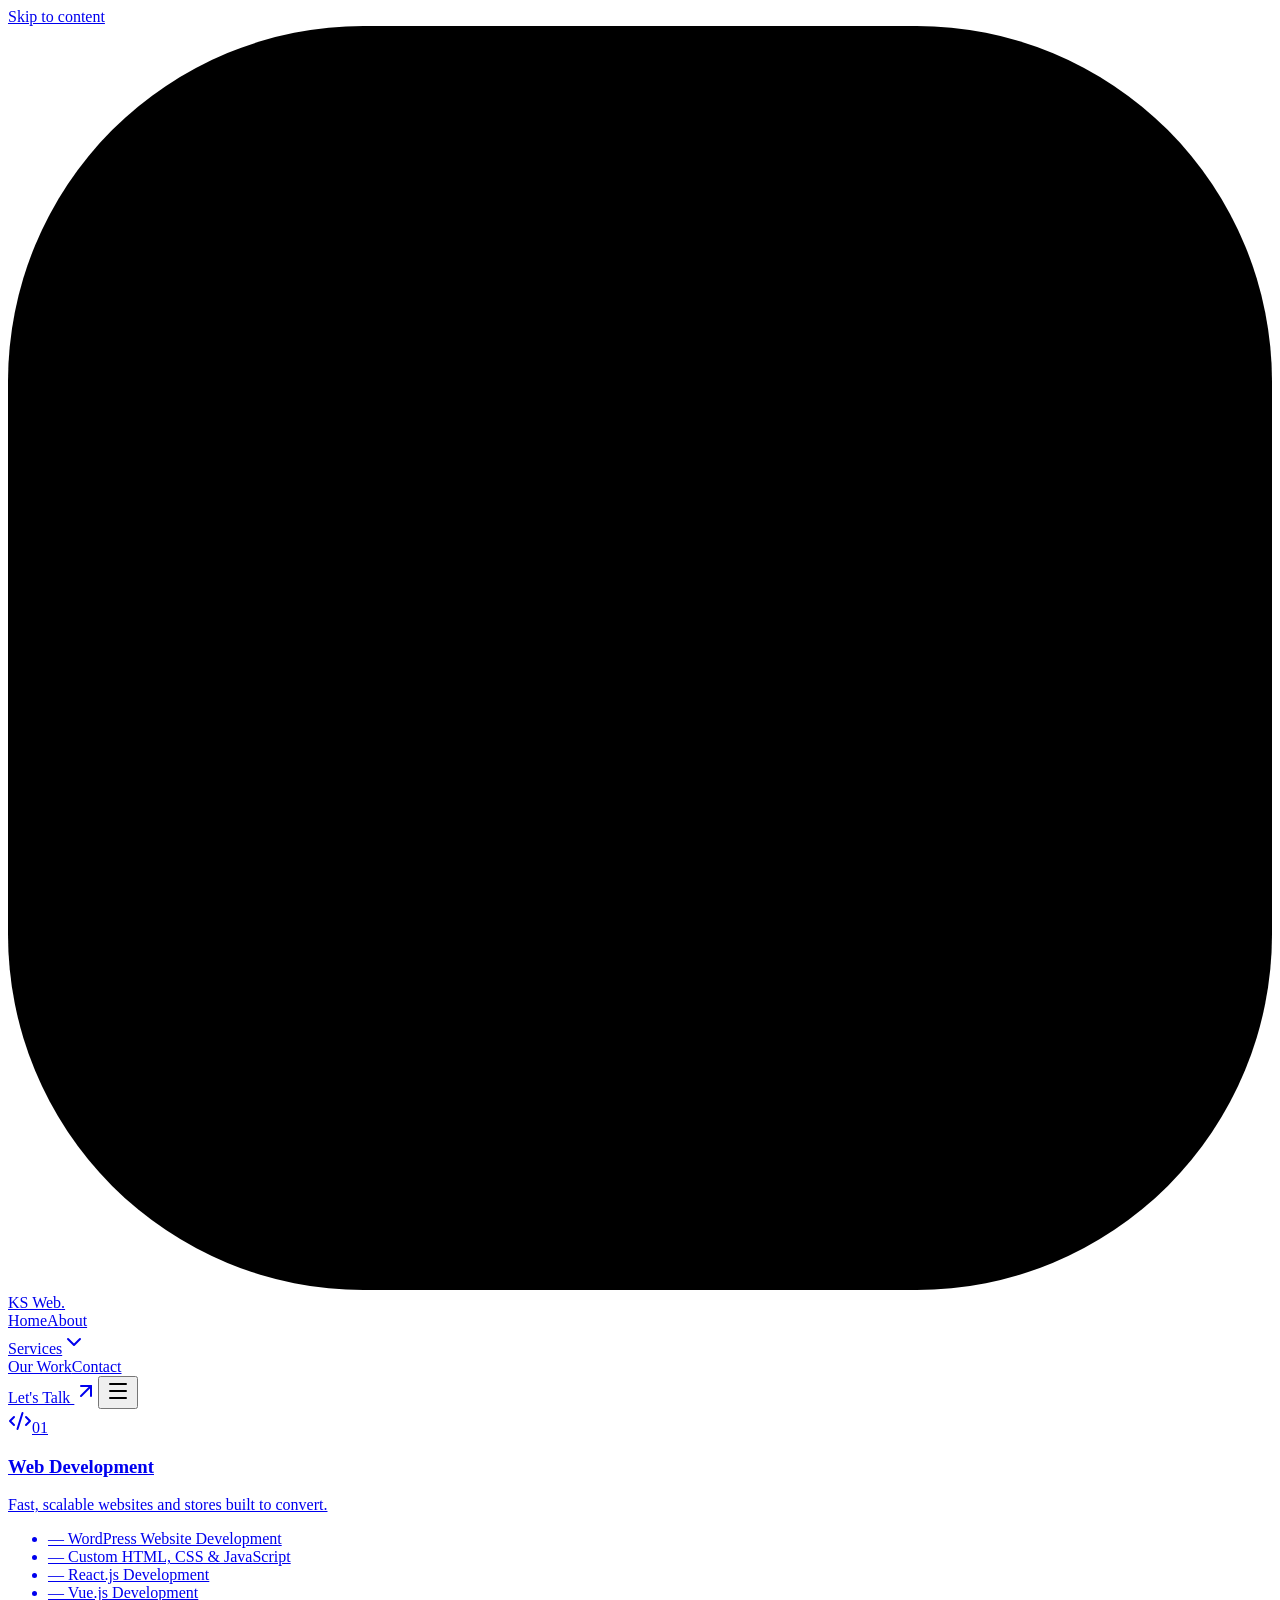
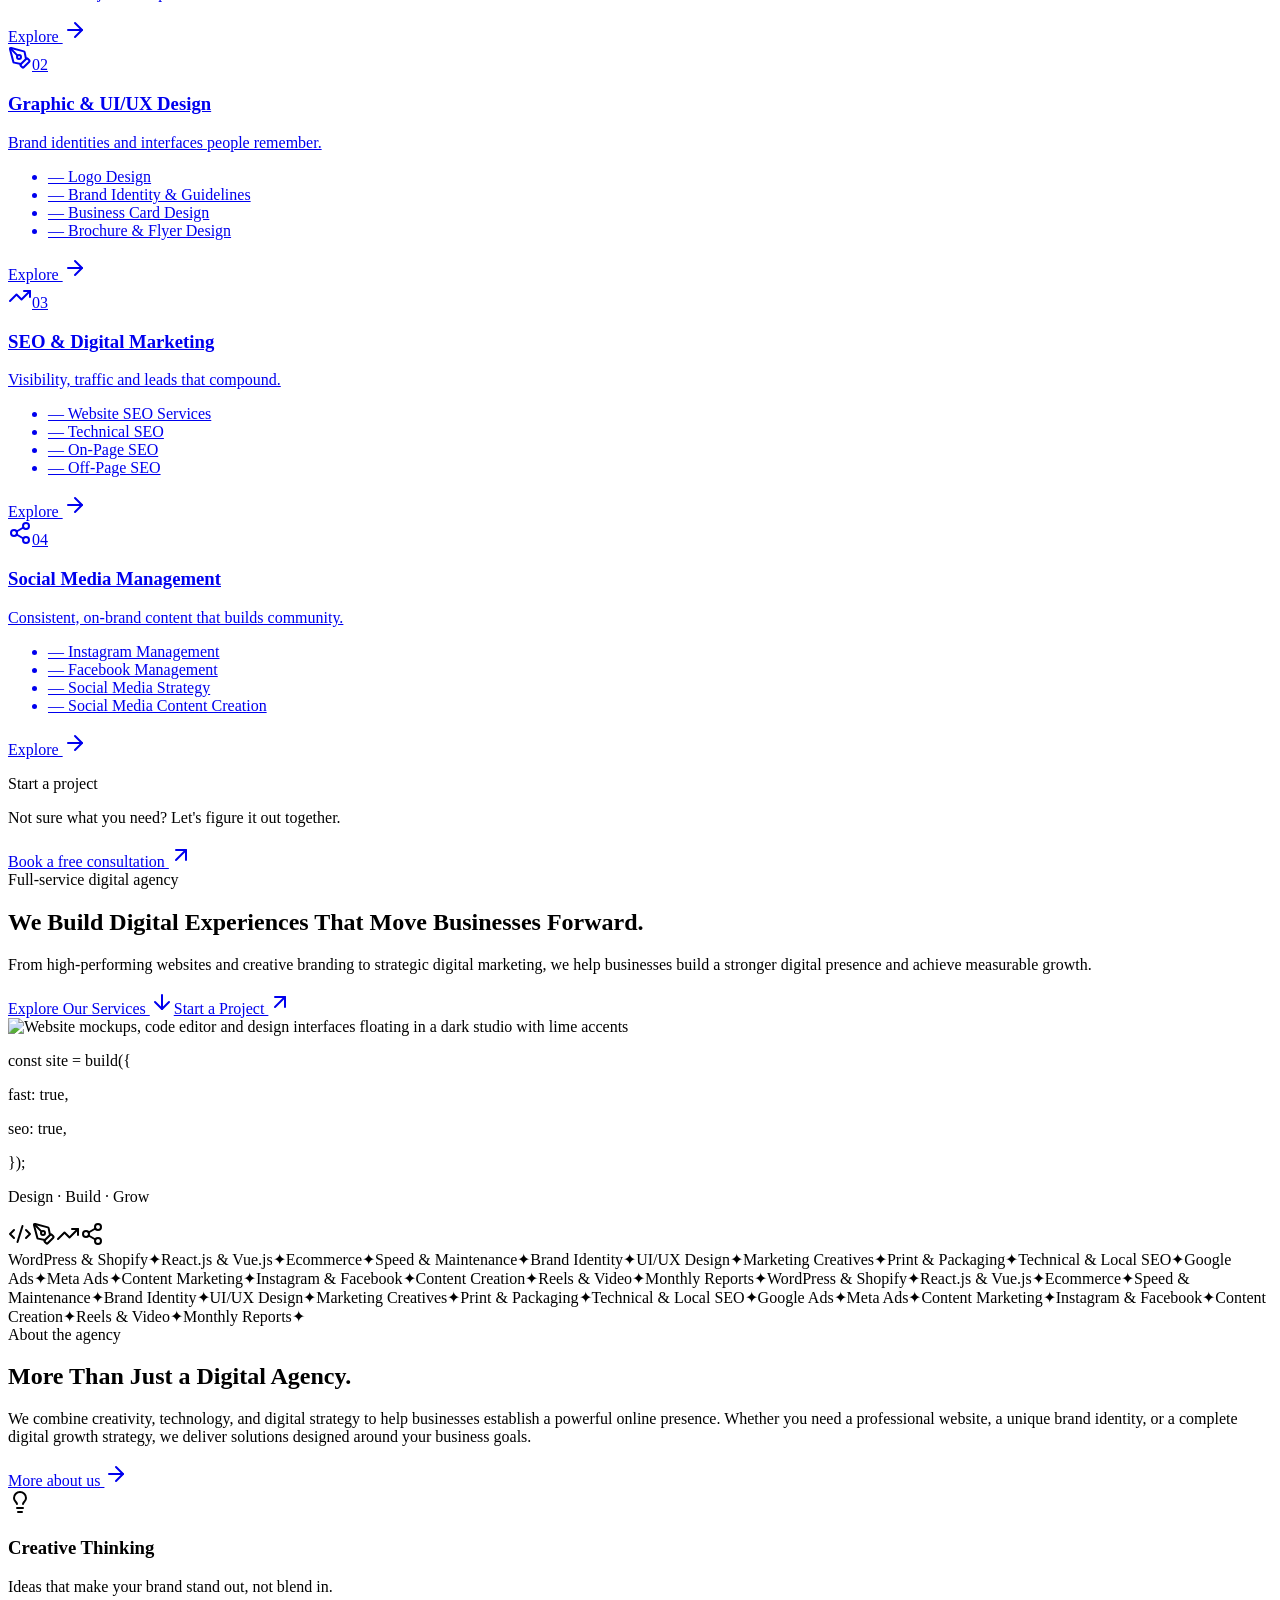
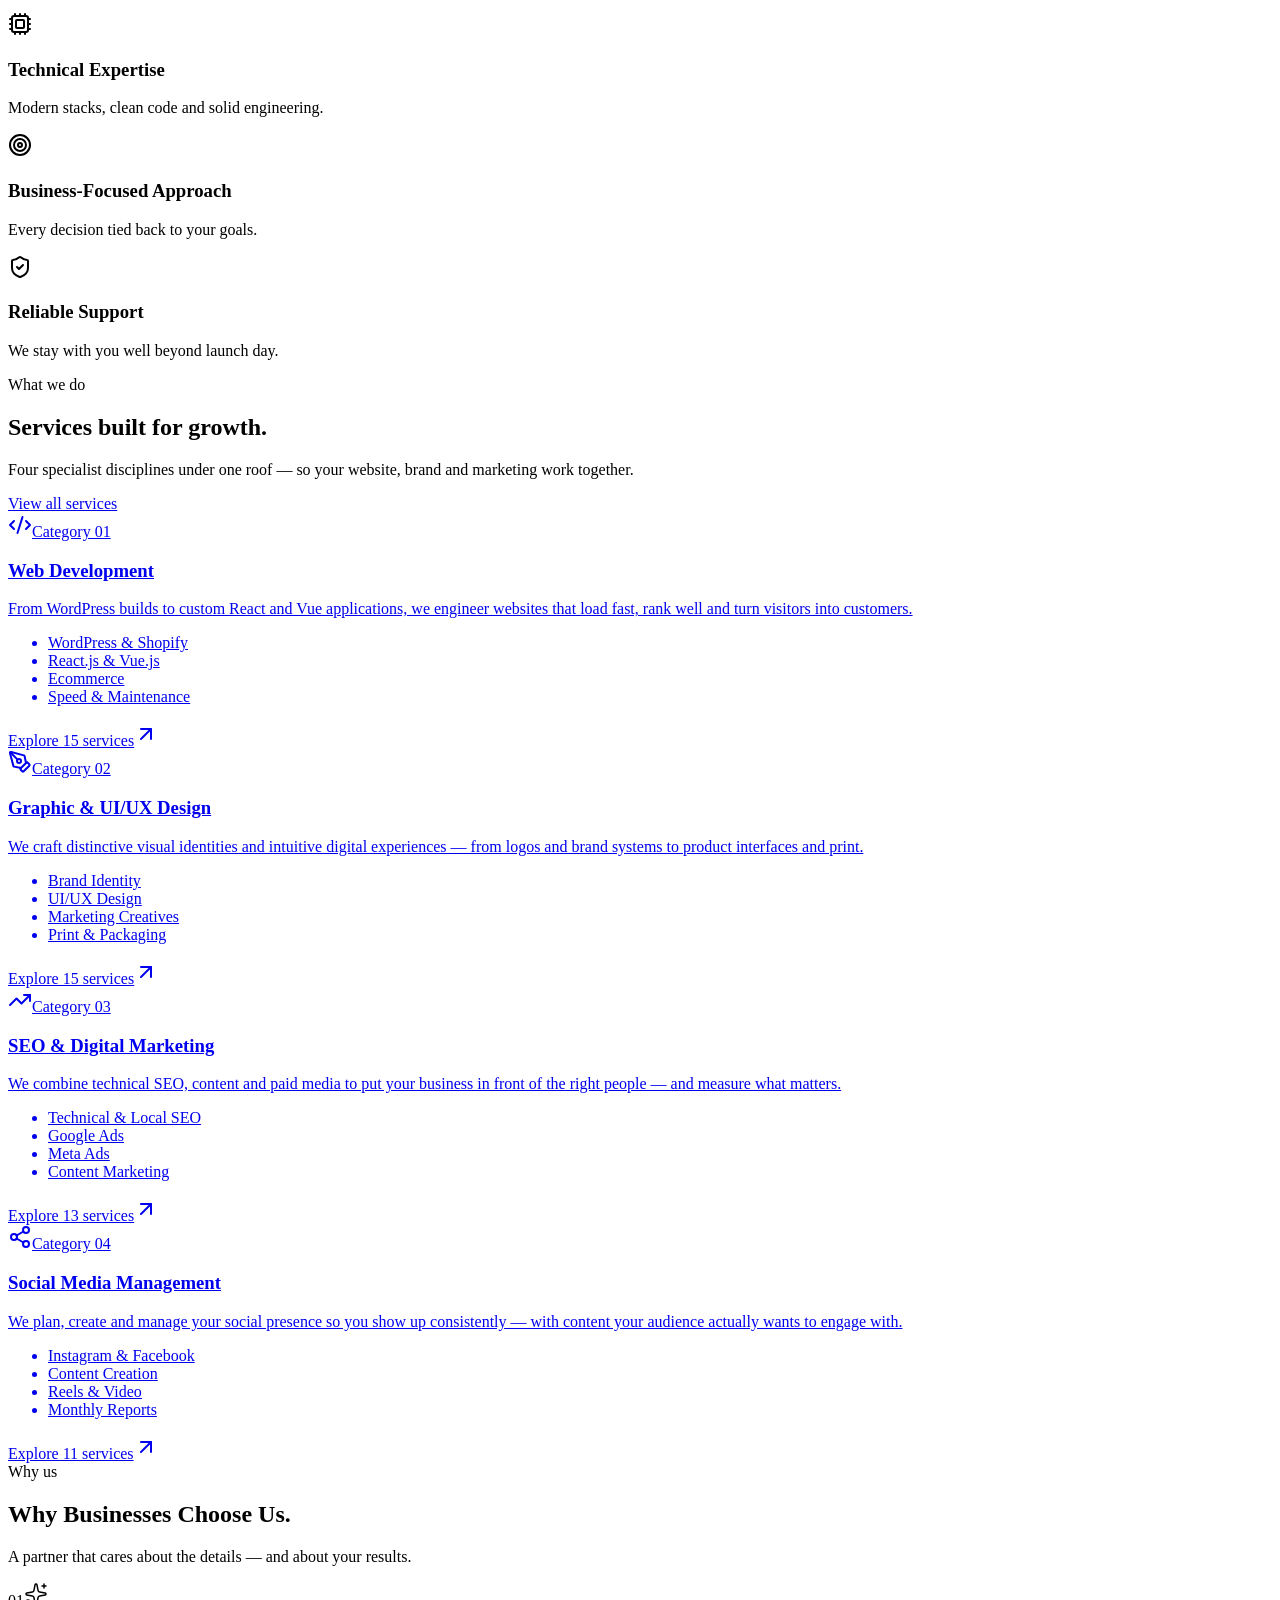
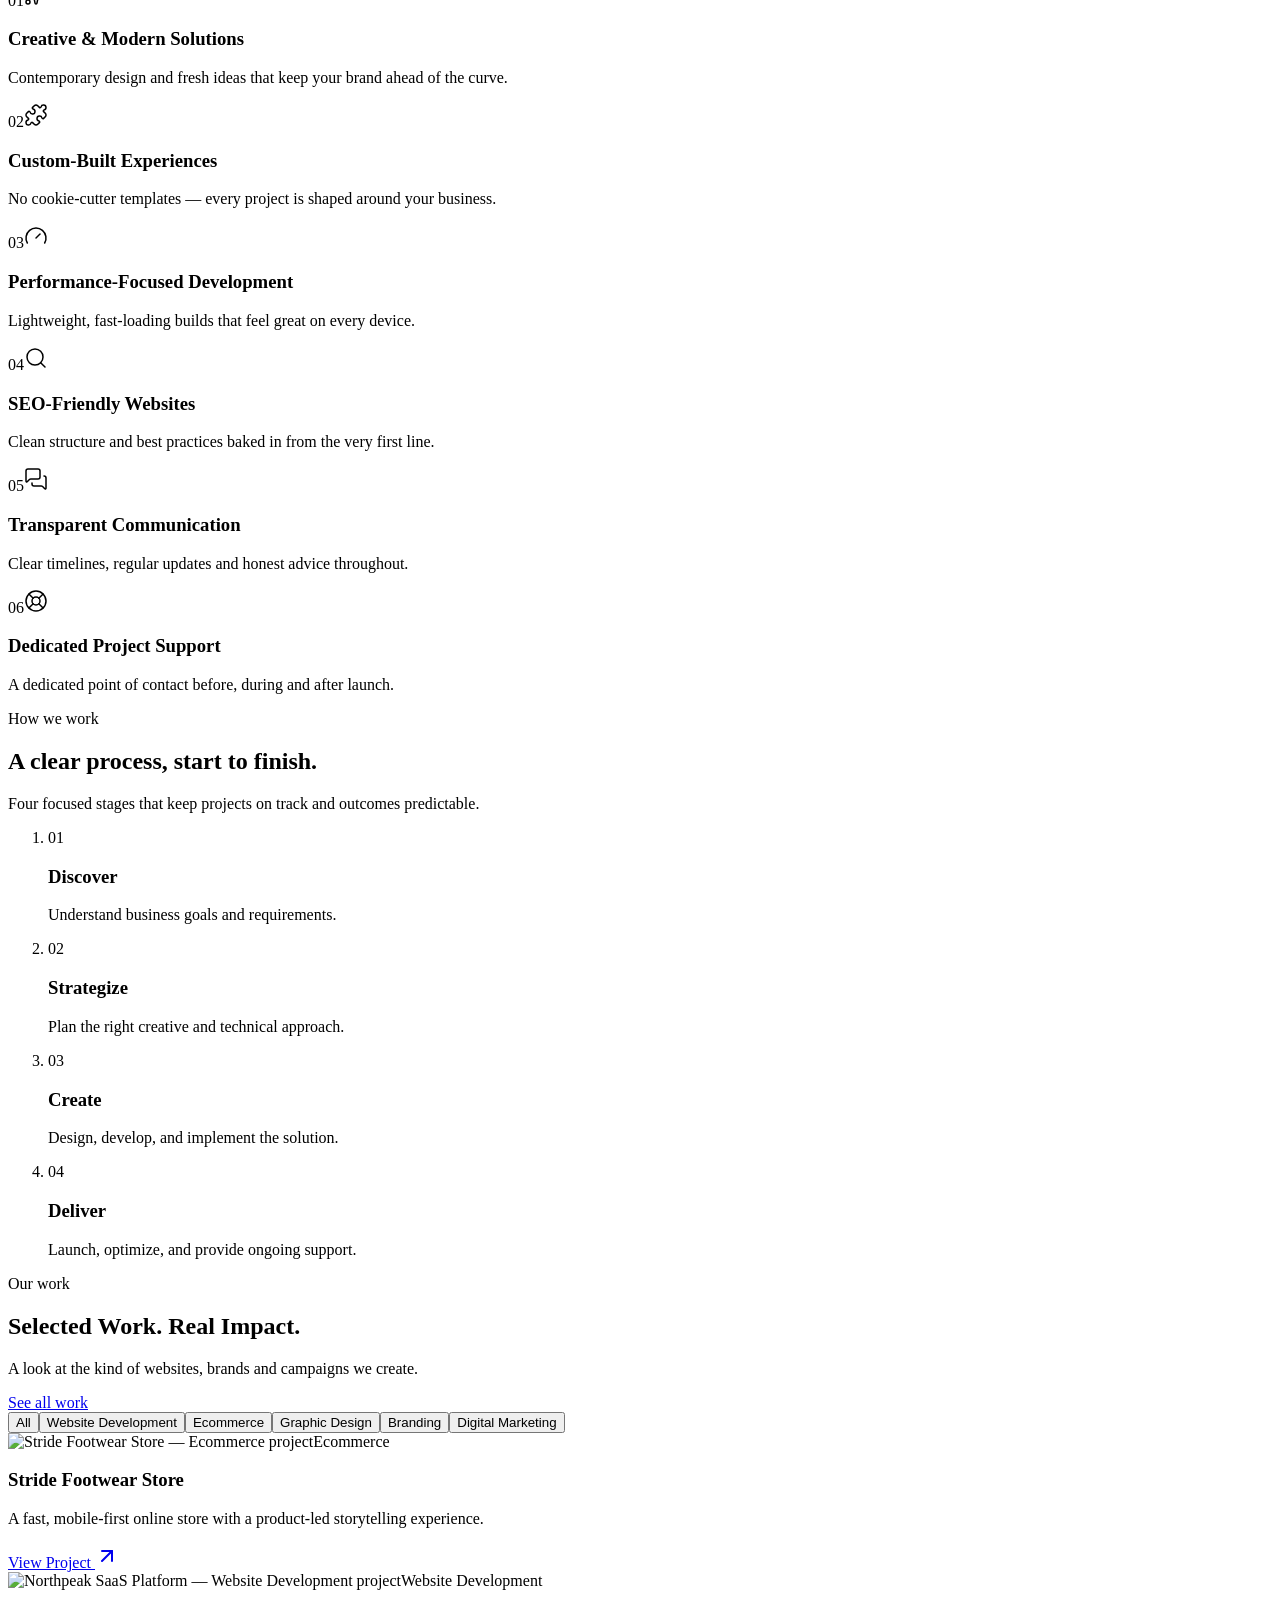
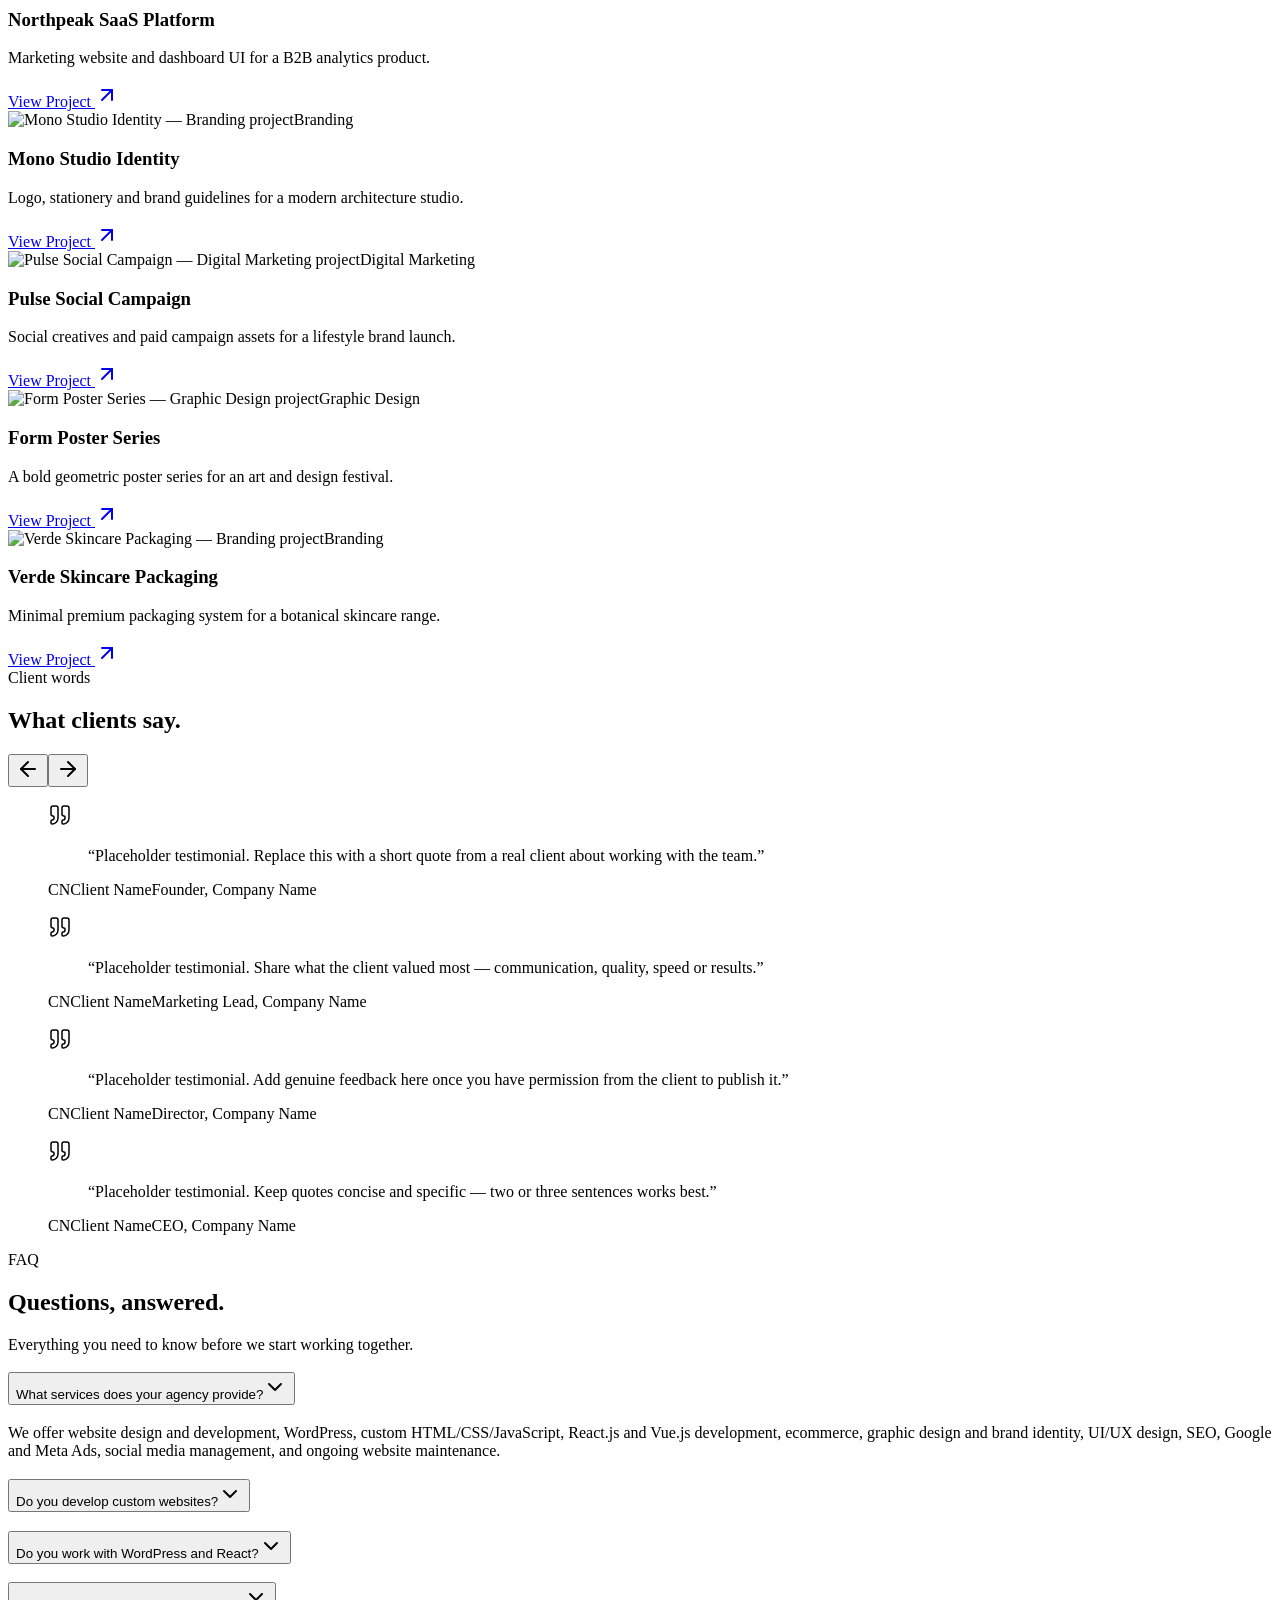
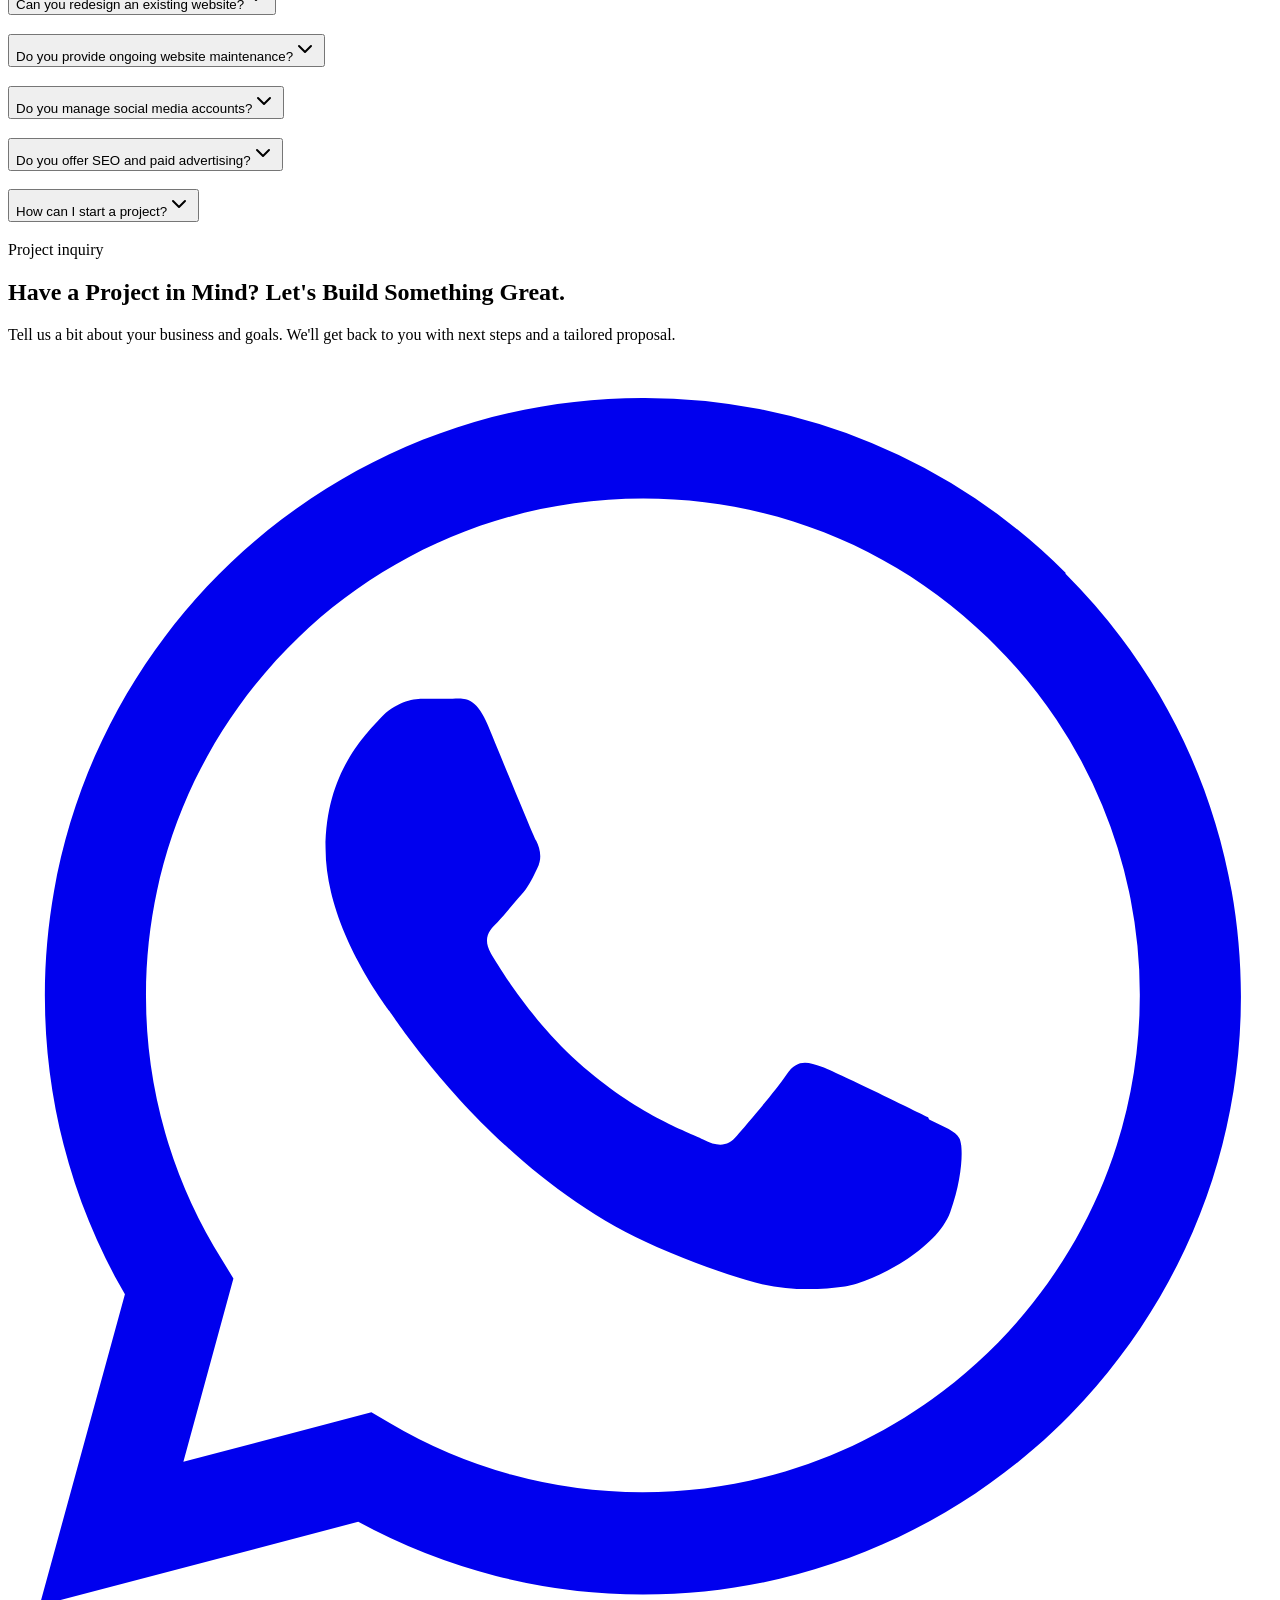
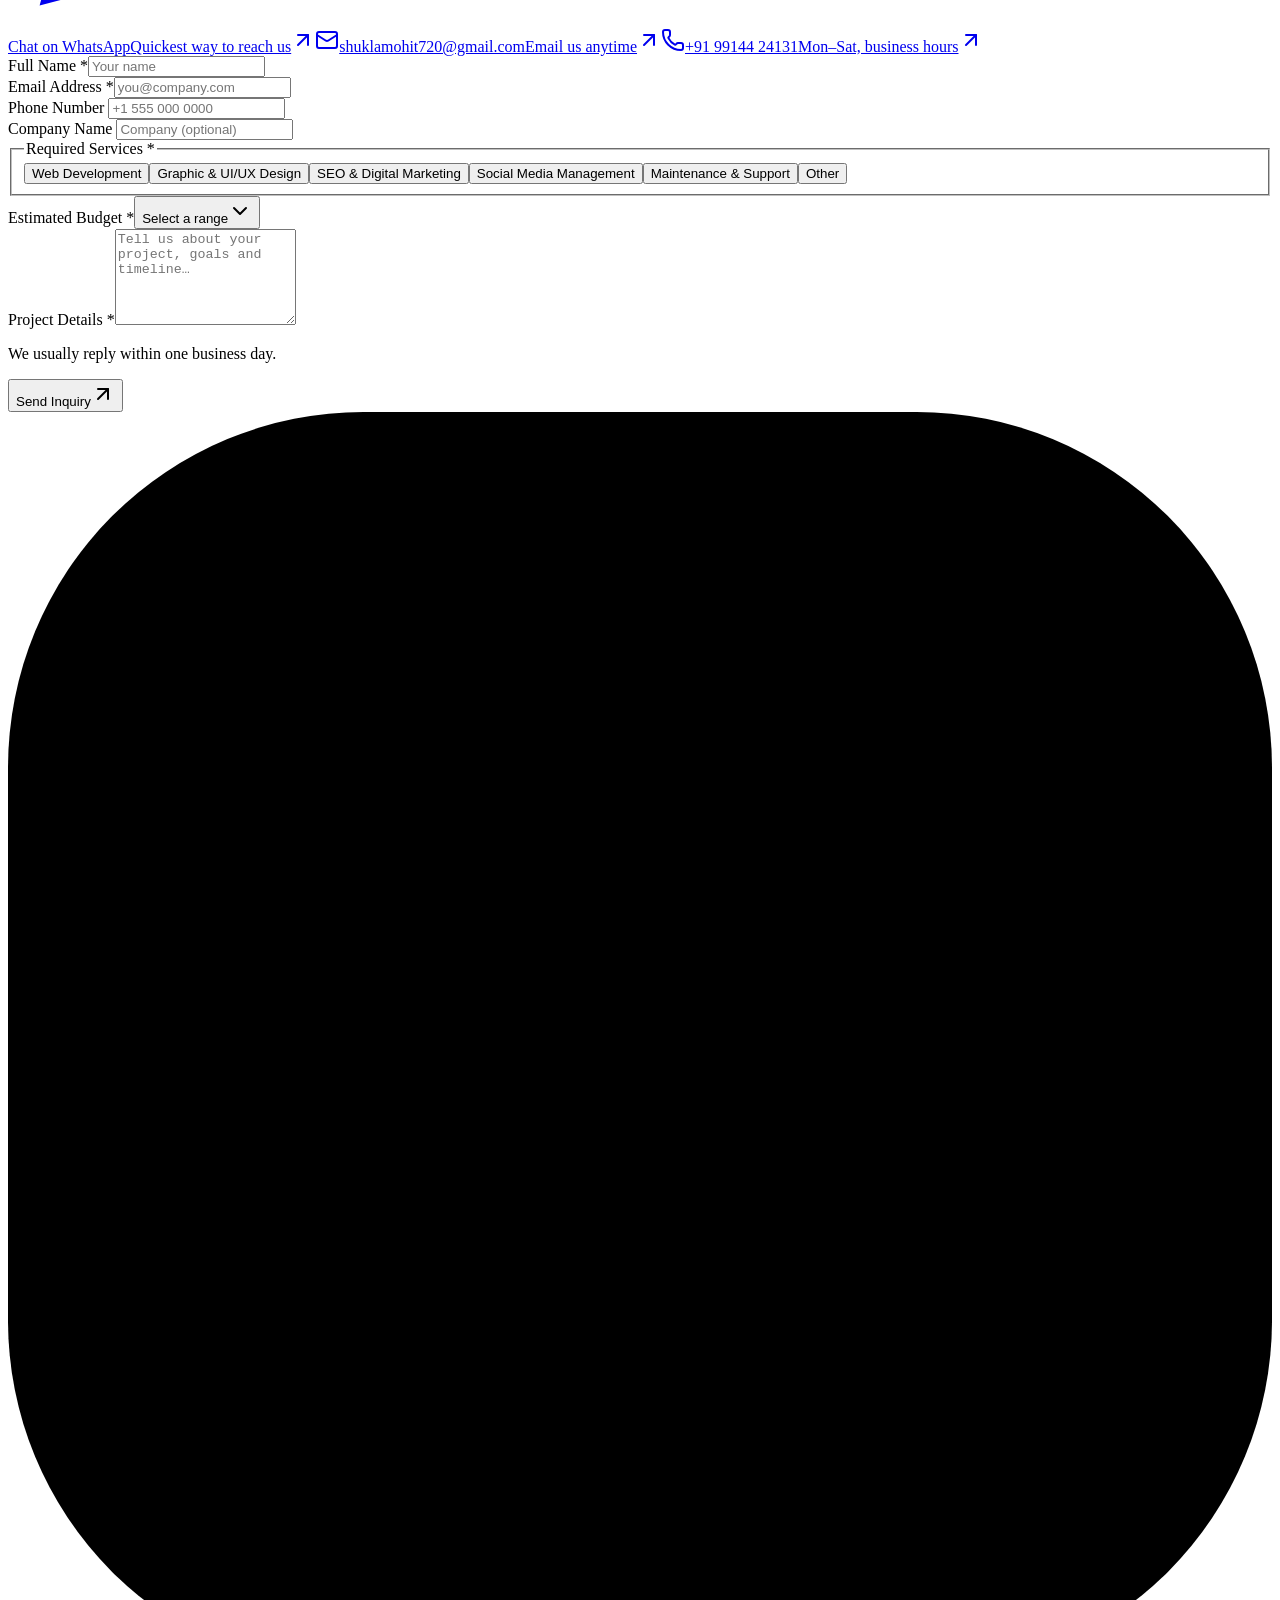
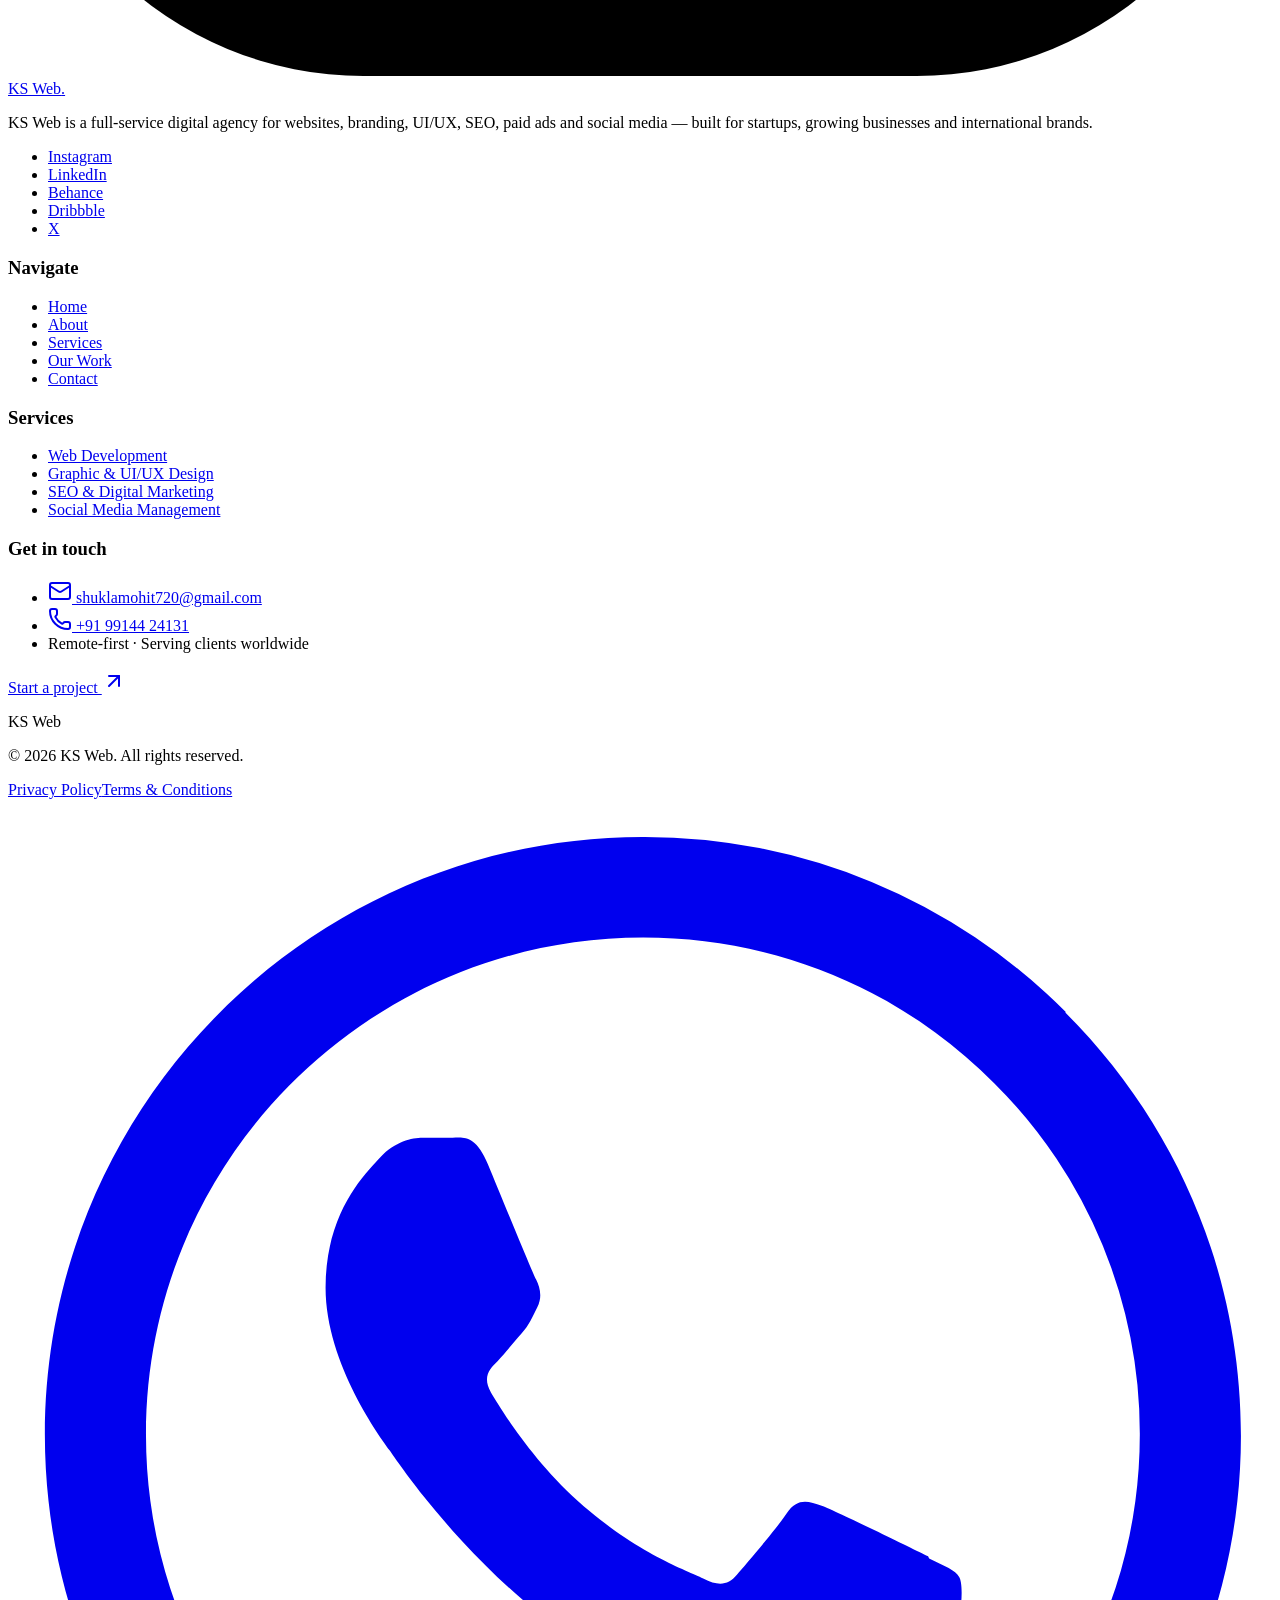
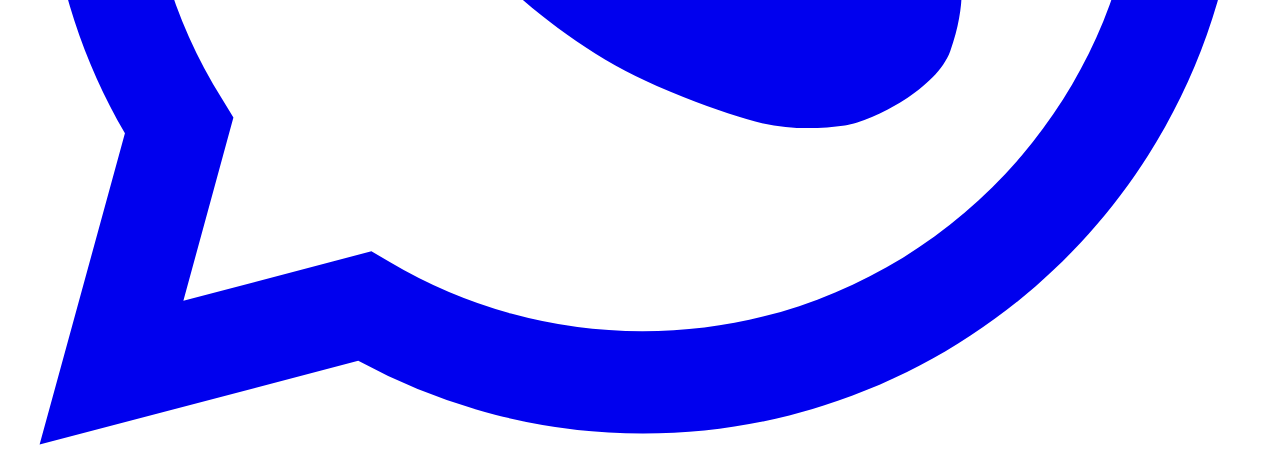
==== index.html @ 8542e130 "Add files via upload pages" ====
<!DOCTYPE html>
<html lang="en"><head><meta charset="utf-8"/><meta content="width=device-width, initial-scale=1" name="viewport"/><link as="image" fetchpriority="high" href="images/hero-visual.jpg" rel="preload"/><link href="https://fonts.googleapis.com/css2?family=Sora:wght@400;500;600;700;800&amp;family=Plus+Jakarta+Sans:wght@400;500;600;700&amp;family=JetBrains+Mono:wght@400;500&amp;display=swap" rel="stylesheet"/><link href="css/style.css" rel="stylesheet"/><title>Websites, Branding &amp; Digital Marketing Agency | KS Web</title><meta content="#111111" name="theme-color"/><meta content="KS Web" name="author"/><meta content="KS Web" property="og:site_name"/><meta content="We build high-performing websites, distinctive brands and growth-focused digital marketing for startups, businesses and international clients." name="description"/><meta content="Websites, Branding &amp; Digital Marketing Agency | KS Web" property="og:title"/><meta content="We build high-performing websites, distinctive brands and growth-focused digital marketing for startups, businesses and international clients." property="og:description"/><meta content="website" property="og:type"/><meta content="summary_large_image" name="twitter:card"/><meta content="Websites, Branding &amp; Digital Marketing Agency | KS Web" name="twitter:title"/><meta content="We build high-performing websites, distinctive brands and growth-focused digital marketing for startups, businesses and international clients." name="twitter:description"/><link href="https://fonts.googleapis.com" rel="preconnect"/><link crossorigin="anonymous" href="https://fonts.gstatic.com" rel="preconnect"/><link href="images/favicon.png" rel="icon" type="image/png"/><link href="css/extra.css" rel="stylesheet"/><noscript><style>.opacity-0{opacity:1!important}.translate-y-6{transform:none!important}</style></noscript></head><body><a class="sr-only focus:not-sr-only focus:fixed focus:left-4 focus:top-4 focus:z-[60] focus:rounded-full focus:bg-primary focus:px-4 focus:py-2 focus:text-primary-foreground" href="#main">Skip to content</a><header class="sticky top-0 z-50 transition-all duration-300 border-b border-transparent bg-background/0"><div class="container-x flex h-20 items-center justify-between gap-6"><a aria-current="page" aria-label="KS Web — home" class="flex items-center gap-2.5 active" data-status="active" href="index.html"><svg aria-hidden="true" class="size-8" viewbox="0 0 32 32"><rect class="fill-primary" height="32" rx="9" width="32"></rect><text class="fill-primary-foreground" style="font:800 13px Sora, sans-serif;letter-spacing:-0.5px" text-anchor="middle" x="16" y="21.5">KS</text></svg><span class="font-display text-xl font-bold tracking-tight text-foreground">KS Web<span class="text-primary">.</span></span></a><nav aria-label="Primary" class="hidden items-center gap-1 lg:flex"><a aria-current="page" class="relative rounded-full px-4 py-2 text-sm font-medium text-muted-foreground transition-colors hover:text-foreground data-[status=active]:text-foreground active" data-status="active" href="index.html">Home</a><a class="relative rounded-full px-4 py-2 text-sm font-medium text-muted-foreground transition-colors hover:text-foreground data-[status=active]:text-foreground" href="about.html">About</a><div class="relative"><a aria-expanded="false" aria-haspopup="true" class="relative rounded-full px-4 py-2 text-sm font-medium text-muted-foreground transition-colors hover:text-foreground data-[status=active]:text-foreground inline-flex items-center gap-1" href="services.html">Services<svg aria-hidden="true" class="lucide lucide-chevron-down size-3.5 transition-transform" fill="none" height="24" stroke="currentColor" stroke-linecap="round" stroke-linejoin="round" stroke-width="2" viewbox="0 0 24 24" width="24" xmlns="http://www.w3.org/2000/svg"><path d="m6 9 6 6 6-6"></path></svg></a></div><a class="relative rounded-full px-4 py-2 text-sm font-medium text-muted-foreground transition-colors hover:text-foreground data-[status=active]:text-foreground" href="work.html">Our Work</a><a class="relative rounded-full px-4 py-2 text-sm font-medium text-muted-foreground transition-colors hover:text-foreground data-[status=active]:text-foreground" href="contact.html">Contact</a></nav><div class="flex items-center gap-3"><a class="items-center justify-center gap-2 whitespace-nowrap text-sm cursor-pointer focus-visible:outline-none focus-visible:ring-1 focus-visible:ring-ring disabled:pointer-events-none disabled:opacity-50 disabled:cursor-not-allowed [&amp;_svg]:pointer-events-none [&amp;_svg]:size-4 [&amp;_svg]:shrink-0 rounded-full bg-primary font-semibold text-primary-foreground hover:glow-primary hover:-translate-y-0.5 transition-all duration-300 py-2 hidden h-11 px-6 sm:inline-flex" href="contact.html">Let's Talk <svg aria-hidden="true" class="lucide lucide-arrow-up-right" fill="none" height="24" stroke="currentColor" stroke-linecap="round" stroke-linejoin="round" stroke-width="2" viewbox="0 0 24 24" width="24" xmlns="http://www.w3.org/2000/svg"><path d="M7 7h10v10"></path><path d="M7 17 17 7"></path></svg></a><button aria-expanded="false" aria-haspopup="dialog" aria-label="Open menu" class="grid size-11 place-items-center rounded-full border border-border text-foreground lg:hidden" data-state="closed" type="button"><svg aria-hidden="true" class="lucide lucide-menu size-5" fill="none" height="24" stroke="currentColor" stroke-linecap="round" stroke-linejoin="round" stroke-width="2" viewbox="0 0 24 24" width="24" xmlns="http://www.w3.org/2000/svg"><path d="M4 5h16"></path><path d="M4 12h16"></path><path d="M4 19h16"></path></svg></button></div></div><div class="absolute inset-x-0 top-full hidden origin-top border-b border-border bg-background shadow-card transition-all duration-300 lg:block invisible -translate-y-2 opacity-0"><div class="container-x grid grid-cols-5 gap-4 py-8"><a class="group rounded-2xl border border-border bg-card p-5 transition-colors hover:border-primary/50" href="services-web-development.html"><div class="flex items-center justify-between"><span class="grid size-10 place-items-center rounded-xl bg-surface-raised text-primary"><svg aria-hidden="true" class="lucide lucide-code-xml size-5" fill="none" height="24" stroke="currentColor" stroke-linecap="round" stroke-linejoin="round" stroke-width="2" viewbox="0 0 24 24" width="24" xmlns="http://www.w3.org/2000/svg"><path d="m18 16 4-4-4-4"></path><path d="m6 8-4 4 4 4"></path><path d="m14.5 4-5 16"></path></svg></span><span class="font-mono text-xs text-muted-foreground">01</span></div><h3 class="mt-5 text-base font-semibold text-foreground">Web Development</h3><p class="mt-1.5 text-sm leading-relaxed text-muted-foreground">Fast, scalable websites and stores built to convert.</p><ul class="mt-4 space-y-1.5 text-sm text-muted-foreground"><li class="truncate">— WordPress Website Development</li><li class="truncate">— Custom HTML, CSS &amp; JavaScript</li><li class="truncate">— React.js Development</li><li class="truncate">— Vue.js Development</li></ul><span class="mt-4 inline-flex items-center gap-1.5 text-sm font-semibold text-primary">Explore <svg aria-hidden="true" class="lucide lucide-arrow-right size-4 transition-transform group-hover:translate-x-1" fill="none" height="24" stroke="currentColor" stroke-linecap="round" stroke-linejoin="round" stroke-width="2" viewbox="0 0 24 24" width="24" xmlns="http://www.w3.org/2000/svg"><path d="M5 12h14"></path><path d="m12 5 7 7-7 7"></path></svg></span></a><a class="group rounded-2xl border border-border bg-card p-5 transition-colors hover:border-primary/50" href="services-design.html"><div class="flex items-center justify-between"><span class="grid size-10 place-items-center rounded-xl bg-surface-raised text-primary"><svg aria-hidden="true" class="lucide lucide-pen-tool size-5" fill="none" height="24" stroke="currentColor" stroke-linecap="round" stroke-linejoin="round" stroke-width="2" viewbox="0 0 24 24" width="24" xmlns="http://www.w3.org/2000/svg"><path d="M15.707 21.293a1 1 0 0 1-1.414 0l-1.586-1.586a1 1 0 0 1 0-1.414l5.586-5.586a1 1 0 0 1 1.414 0l1.586 1.586a1 1 0 0 1 0 1.414z"></path><path d="m18 13-1.375-6.874a1 1 0 0 0-.746-.776L3.235 2.028a1 1 0 0 0-1.207 1.207L5.35 15.879a1 1 0 0 0 .776.746L13 18"></path><path d="m2.3 2.3 7.286 7.286"></path><circle cx="11" cy="11" r="2"></circle></svg></span><span class="font-mono text-xs text-muted-foreground">02</span></div><h3 class="mt-5 text-base font-semibold text-foreground">Graphic &amp; UI/UX Design</h3><p class="mt-1.5 text-sm leading-relaxed text-muted-foreground">Brand identities and interfaces people remember.</p><ul class="mt-4 space-y-1.5 text-sm text-muted-foreground"><li class="truncate">— Logo Design</li><li class="truncate">— Brand Identity &amp; Guidelines</li><li class="truncate">— Business Card Design</li><li class="truncate">— Brochure &amp; Flyer Design</li></ul><span class="mt-4 inline-flex items-center gap-1.5 text-sm font-semibold text-primary">Explore <svg aria-hidden="true" class="lucide lucide-arrow-right size-4 transition-transform group-hover:translate-x-1" fill="none" height="24" stroke="currentColor" stroke-linecap="round" stroke-linejoin="round" stroke-width="2" viewbox="0 0 24 24" width="24" xmlns="http://www.w3.org/2000/svg"><path d="M5 12h14"></path><path d="m12 5 7 7-7 7"></path></svg></span></a><a class="group rounded-2xl border border-border bg-card p-5 transition-colors hover:border-primary/50" href="services-seo-digital-marketing.html"><div class="flex items-center justify-between"><span class="grid size-10 place-items-center rounded-xl bg-surface-raised text-primary"><svg aria-hidden="true" class="lucide lucide-trending-up size-5" fill="none" height="24" stroke="currentColor" stroke-linecap="round" stroke-linejoin="round" stroke-width="2" viewbox="0 0 24 24" width="24" xmlns="http://www.w3.org/2000/svg"><path d="M16 7h6v6"></path><path d="m22 7-8.5 8.5-5-5L2 17"></path></svg></span><span class="font-mono text-xs text-muted-foreground">03</span></div><h3 class="mt-5 text-base font-semibold text-foreground">SEO &amp; Digital Marketing</h3><p class="mt-1.5 text-sm leading-relaxed text-muted-foreground">Visibility, traffic and leads that compound.</p><ul class="mt-4 space-y-1.5 text-sm text-muted-foreground"><li class="truncate">— Website SEO Services</li><li class="truncate">— Technical SEO</li><li class="truncate">— On-Page SEO</li><li class="truncate">— Off-Page SEO</li></ul><span class="mt-4 inline-flex items-center gap-1.5 text-sm font-semibold text-primary">Explore <svg aria-hidden="true" class="lucide lucide-arrow-right size-4 transition-transform group-hover:translate-x-1" fill="none" height="24" stroke="currentColor" stroke-linecap="round" stroke-linejoin="round" stroke-width="2" viewbox="0 0 24 24" width="24" xmlns="http://www.w3.org/2000/svg"><path d="M5 12h14"></path><path d="m12 5 7 7-7 7"></path></svg></span></a><a class="group rounded-2xl border border-border bg-card p-5 transition-colors hover:border-primary/50" href="services-social-media.html"><div class="flex items-center justify-between"><span class="grid size-10 place-items-center rounded-xl bg-surface-raised text-primary"><svg aria-hidden="true" class="lucide lucide-share2 lucide-share-2 size-5" fill="none" height="24" stroke="currentColor" stroke-linecap="round" stroke-linejoin="round" stroke-width="2" viewbox="0 0 24 24" width="24" xmlns="http://www.w3.org/2000/svg"><circle cx="18" cy="5" r="3"></circle><circle cx="6" cy="12" r="3"></circle><circle cx="18" cy="19" r="3"></circle><line x1="8.59" x2="15.42" y1="13.51" y2="17.49"></line><line x1="15.41" x2="8.59" y1="6.51" y2="10.49"></line></svg></span><span class="font-mono text-xs text-muted-foreground">04</span></div><h3 class="mt-5 text-base font-semibold text-foreground">Social Media Management</h3><p class="mt-1.5 text-sm leading-relaxed text-muted-foreground">Consistent, on-brand content that builds community.</p><ul class="mt-4 space-y-1.5 text-sm text-muted-foreground"><li class="truncate">— Instagram Management</li><li class="truncate">— Facebook Management</li><li class="truncate">— Social Media Strategy</li><li class="truncate">— Social Media Content Creation</li></ul><span class="mt-4 inline-flex items-center gap-1.5 text-sm font-semibold text-primary">Explore <svg aria-hidden="true" class="lucide lucide-arrow-right size-4 transition-transform group-hover:translate-x-1" fill="none" height="24" stroke="currentColor" stroke-linecap="round" stroke-linejoin="round" stroke-width="2" viewbox="0 0 24 24" width="24" xmlns="http://www.w3.org/2000/svg"><path d="M5 12h14"></path><path d="m12 5 7 7-7 7"></path></svg></span></a><div class="flex flex-col justify-between rounded-2xl bg-primary p-6 text-primary-foreground"><div><p class="font-mono text-xs uppercase tracking-widest opacity-70">Start a project</p><p class="mt-3 font-display text-xl font-bold leading-snug">Not sure what you need? Let's figure it out together.</p></div><a class="mt-6 inline-flex items-center gap-2 text-sm font-semibold underline-offset-4 hover:underline" href="contact.html">Book a free consultation <svg aria-hidden="true" class="lucide lucide-arrow-up-right size-4" fill="none" height="24" stroke="currentColor" stroke-linecap="round" stroke-linejoin="round" stroke-width="2" viewbox="0 0 24 24" width="24" xmlns="http://www.w3.org/2000/svg"><path d="M7 7h10v10"></path><path d="M7 17 17 7"></path></svg></a></div></div></div></header><main id="main"><section class="relative -mt-20 overflow-hidden pt-20"><div aria-hidden="true" class="absolute inset-0 bg-grid [mask-image:radial-gradient(70%_60%_at_50%_30%,black,transparent)]"></div><div aria-hidden="true" class="absolute inset-0 radial-fade"></div><div class="container-x relative grid items-center gap-14 pb-20 pt-16 lg:grid-cols-[1.15fr_1fr] lg:pb-28 lg:pt-24"><div class="animate-fade-up"><span class="inline-flex items-center gap-2 rounded-full border border-border bg-surface px-4 py-1.5 text-sm text-muted-foreground"><span class="size-2 animate-pulse rounded-full bg-primary"></span>Full-service digital agency</span><h1 class="text-display mt-8 text-5xl text-foreground sm:text-6xl lg:text-7xl xl:text-[5.4rem]">We Build Digital Experiences That <span class="text-accent-mark">Move Businesses</span> Forward.</h1><p class="mt-8 max-w-xl text-lg leading-relaxed text-muted-foreground">From high-performing websites and creative branding to strategic digital marketing, we help businesses build a stronger digital presence and achieve measurable growth.</p><div class="mt-10 flex flex-wrap gap-4"><a class="inline-flex items-center justify-center gap-2 whitespace-nowrap cursor-pointer focus-visible:outline-none focus-visible:ring-1 focus-visible:ring-ring disabled:pointer-events-none disabled:opacity-50 disabled:cursor-not-allowed [&amp;_svg]:pointer-events-none [&amp;_svg]:shrink-0 rounded-full bg-primary font-semibold text-primary-foreground hover:glow-primary hover:-translate-y-0.5 transition-all duration-300 h-14 px-8 text-base [&amp;_svg]:size-5" href="services.html">Explore Our Services <svg aria-hidden="true" class="lucide lucide-arrow-down" fill="none" height="24" stroke="currentColor" stroke-linecap="round" stroke-linejoin="round" stroke-width="2" viewbox="0 0 24 24" width="24" xmlns="http://www.w3.org/2000/svg"><path d="M12 5v14"></path><path d="m19 12-7 7-7-7"></path></svg></a><a class="inline-flex items-center justify-center gap-2 whitespace-nowrap cursor-pointer focus-visible:outline-none focus-visible:ring-1 focus-visible:ring-ring disabled:pointer-events-none disabled:opacity-50 disabled:cursor-not-allowed [&amp;_svg]:pointer-events-none [&amp;_svg]:shrink-0 rounded-full border border-border-strong bg-transparent font-semibold text-foreground hover:border-primary hover:text-primary transition-all duration-300 h-14 px-8 text-base [&amp;_svg]:size-5" href="contact.html">Start a Project <svg aria-hidden="true" class="lucide lucide-arrow-up-right" fill="none" height="24" stroke="currentColor" stroke-linecap="round" stroke-linejoin="round" stroke-width="2" viewbox="0 0 24 24" width="24" xmlns="http://www.w3.org/2000/svg"><path d="M7 7h10v10"></path><path d="M7 17 17 7"></path></svg></a></div></div><div class="relative animate-fade-up [animation-delay:150ms]"><div class="relative overflow-hidden rounded-[2rem] border border-border shadow-card"><img alt="Website mockups, code editor and design interfaces floating in a dark studio with lime accents" class="aspect-square w-full object-cover" fetchpriority="high" height="1280" src="images/hero-visual.jpg" width="1280"/></div><div class="absolute -left-4 bottom-10 hidden w-60 animate-float rounded-2xl border border-border bg-card/90 p-4 font-mono text-xs shadow-card backdrop-blur md:block lg:-left-10"><div class="mb-3 flex gap-1.5"><span class="size-2.5 rounded-full bg-border-strong"></span><span class="size-2.5 rounded-full bg-border-strong"></span><span class="size-2.5 rounded-full bg-primary"></span></div><p class="text-muted-foreground"><span class="text-primary">const</span> site = build({</p><p class="pl-4 text-muted-foreground">fast: <span class="text-foreground">true</span>,</p><p class="pl-4 text-muted-foreground">seo: <span class="text-foreground">true</span>,</p><p class="text-muted-foreground">});</p></div><div class="absolute -right-3 top-10 hidden animate-float rounded-2xl border border-border bg-card/90 px-5 py-4 shadow-card backdrop-blur [animation-delay:1.5s] md:block lg:-right-8"><p class="font-mono text-[10px] uppercase tracking-widest text-muted-foreground">Design · Build · Grow</p><div class="mt-2 flex -space-x-2"><span class="grid size-9 place-items-center rounded-full border-2 border-card bg-surface-raised text-primary"><svg aria-hidden="true" class="lucide lucide-code-xml size-4" fill="none" height="24" stroke="currentColor" stroke-linecap="round" stroke-linejoin="round" stroke-width="2" viewbox="0 0 24 24" width="24" xmlns="http://www.w3.org/2000/svg"><path d="m18 16 4-4-4-4"></path><path d="m6 8-4 4 4 4"></path><path d="m14.5 4-5 16"></path></svg></span><span class="grid size-9 place-items-center rounded-full border-2 border-card bg-surface-raised text-primary"><svg aria-hidden="true" class="lucide lucide-pen-tool size-4" fill="none" height="24" stroke="currentColor" stroke-linecap="round" stroke-linejoin="round" stroke-width="2" viewbox="0 0 24 24" width="24" xmlns="http://www.w3.org/2000/svg"><path d="M15.707 21.293a1 1 0 0 1-1.414 0l-1.586-1.586a1 1 0 0 1 0-1.414l5.586-5.586a1 1 0 0 1 1.414 0l1.586 1.586a1 1 0 0 1 0 1.414z"></path><path d="m18 13-1.375-6.874a1 1 0 0 0-.746-.776L3.235 2.028a1 1 0 0 0-1.207 1.207L5.35 15.879a1 1 0 0 0 .776.746L13 18"></path><path d="m2.3 2.3 7.286 7.286"></path><circle cx="11" cy="11" r="2"></circle></svg></span><span class="grid size-9 place-items-center rounded-full border-2 border-card bg-surface-raised text-primary"><svg aria-hidden="true" class="lucide lucide-trending-up size-4" fill="none" height="24" stroke="currentColor" stroke-linecap="round" stroke-linejoin="round" stroke-width="2" viewbox="0 0 24 24" width="24" xmlns="http://www.w3.org/2000/svg"><path d="M16 7h6v6"></path><path d="m22 7-8.5 8.5-5-5L2 17"></path></svg></span><span class="grid size-9 place-items-center rounded-full border-2 border-card bg-surface-raised text-primary"><svg aria-hidden="true" class="lucide lucide-share2 lucide-share-2 size-4" fill="none" height="24" stroke="currentColor" stroke-linecap="round" stroke-linejoin="round" stroke-width="2" viewbox="0 0 24 24" width="24" xmlns="http://www.w3.org/2000/svg"><circle cx="18" cy="5" r="3"></circle><circle cx="6" cy="12" r="3"></circle><circle cx="18" cy="19" r="3"></circle><line x1="8.59" x2="15.42" y1="13.51" y2="17.49"></line><line x1="15.41" x2="8.59" y1="6.51" y2="10.49"></line></svg></span></div></div></div></div><div class="relative border-y border-border bg-surface py-6 mask-fade-x"><div class="flex w-max animate-marquee gap-10"><span class="flex items-center gap-10 font-display text-2xl font-semibold text-foreground/80 md:text-3xl">WordPress &amp; Shopify<span aria-hidden="true" class="text-primary">✦</span></span><span class="flex items-center gap-10 font-display text-2xl font-semibold text-foreground/80 md:text-3xl">React.js &amp; Vue.js<span aria-hidden="true" class="text-primary">✦</span></span><span class="flex items-center gap-10 font-display text-2xl font-semibold text-foreground/80 md:text-3xl">Ecommerce<span aria-hidden="true" class="text-primary">✦</span></span><span class="flex items-center gap-10 font-display text-2xl font-semibold text-foreground/80 md:text-3xl">Speed &amp; Maintenance<span aria-hidden="true" class="text-primary">✦</span></span><span class="flex items-center gap-10 font-display text-2xl font-semibold text-foreground/80 md:text-3xl">Brand Identity<span aria-hidden="true" class="text-primary">✦</span></span><span class="flex items-center gap-10 font-display text-2xl font-semibold text-foreground/80 md:text-3xl">UI/UX Design<span aria-hidden="true" class="text-primary">✦</span></span><span class="flex items-center gap-10 font-display text-2xl font-semibold text-foreground/80 md:text-3xl">Marketing Creatives<span aria-hidden="true" class="text-primary">✦</span></span><span class="flex items-center gap-10 font-display text-2xl font-semibold text-foreground/80 md:text-3xl">Print &amp; Packaging<span aria-hidden="true" class="text-primary">✦</span></span><span class="flex items-center gap-10 font-display text-2xl font-semibold text-foreground/80 md:text-3xl">Technical &amp; Local SEO<span aria-hidden="true" class="text-primary">✦</span></span><span class="flex items-center gap-10 font-display text-2xl font-semibold text-foreground/80 md:text-3xl">Google Ads<span aria-hidden="true" class="text-primary">✦</span></span><span class="flex items-center gap-10 font-display text-2xl font-semibold text-foreground/80 md:text-3xl">Meta Ads<span aria-hidden="true" class="text-primary">✦</span></span><span class="flex items-center gap-10 font-display text-2xl font-semibold text-foreground/80 md:text-3xl">Content Marketing<span aria-hidden="true" class="text-primary">✦</span></span><span class="flex items-center gap-10 font-display text-2xl font-semibold text-foreground/80 md:text-3xl">Instagram &amp; Facebook<span aria-hidden="true" class="text-primary">✦</span></span><span class="flex items-center gap-10 font-display text-2xl font-semibold text-foreground/80 md:text-3xl">Content Creation<span aria-hidden="true" class="text-primary">✦</span></span><span class="flex items-center gap-10 font-display text-2xl font-semibold text-foreground/80 md:text-3xl">Reels &amp; Video<span aria-hidden="true" class="text-primary">✦</span></span><span class="flex items-center gap-10 font-display text-2xl font-semibold text-foreground/80 md:text-3xl">Monthly Reports<span aria-hidden="true" class="text-primary">✦</span></span><span class="flex items-center gap-10 font-display text-2xl font-semibold text-foreground/80 md:text-3xl">WordPress &amp; Shopify<span aria-hidden="true" class="text-primary">✦</span></span><span class="flex items-center gap-10 font-display text-2xl font-semibold text-foreground/80 md:text-3xl">React.js &amp; Vue.js<span aria-hidden="true" class="text-primary">✦</span></span><span class="flex items-center gap-10 font-display text-2xl font-semibold text-foreground/80 md:text-3xl">Ecommerce<span aria-hidden="true" class="text-primary">✦</span></span><span class="flex items-center gap-10 font-display text-2xl font-semibold text-foreground/80 md:text-3xl">Speed &amp; Maintenance<span aria-hidden="true" class="text-primary">✦</span></span><span class="flex items-center gap-10 font-display text-2xl font-semibold text-foreground/80 md:text-3xl">Brand Identity<span aria-hidden="true" class="text-primary">✦</span></span><span class="flex items-center gap-10 font-display text-2xl font-semibold text-foreground/80 md:text-3xl">UI/UX Design<span aria-hidden="true" class="text-primary">✦</span></span><span class="flex items-center gap-10 font-display text-2xl font-semibold text-foreground/80 md:text-3xl">Marketing Creatives<span aria-hidden="true" class="text-primary">✦</span></span><span class="flex items-center gap-10 font-display text-2xl font-semibold text-foreground/80 md:text-3xl">Print &amp; Packaging<span aria-hidden="true" class="text-primary">✦</span></span><span class="flex items-center gap-10 font-display text-2xl font-semibold text-foreground/80 md:text-3xl">Technical &amp; Local SEO<span aria-hidden="true" class="text-primary">✦</span></span><span class="flex items-center gap-10 font-display text-2xl font-semibold text-foreground/80 md:text-3xl">Google Ads<span aria-hidden="true" class="text-primary">✦</span></span><span class="flex items-center gap-10 font-display text-2xl font-semibold text-foreground/80 md:text-3xl">Meta Ads<span aria-hidden="true" class="text-primary">✦</span></span><span class="flex items-center gap-10 font-display text-2xl font-semibold text-foreground/80 md:text-3xl">Content Marketing<span aria-hidden="true" class="text-primary">✦</span></span><span class="flex items-center gap-10 font-display text-2xl font-semibold text-foreground/80 md:text-3xl">Instagram &amp; Facebook<span aria-hidden="true" class="text-primary">✦</span></span><span class="flex items-center gap-10 font-display text-2xl font-semibold text-foreground/80 md:text-3xl">Content Creation<span aria-hidden="true" class="text-primary">✦</span></span><span class="flex items-center gap-10 font-display text-2xl font-semibold text-foreground/80 md:text-3xl">Reels &amp; Video<span aria-hidden="true" class="text-primary">✦</span></span><span class="flex items-center gap-10 font-display text-2xl font-semibold text-foreground/80 md:text-3xl">Monthly Reports<span aria-hidden="true" class="text-primary">✦</span></span></div></div></section><section class="section-y"><div class="container-x grid gap-16 lg:grid-cols-2"><div class="transition-all duration-700 ease-out translate-y-6 opacity-0" style="transition-delay:0ms"><span class="eyebrow">About the agency</span><h2 class="mt-5 text-4xl font-bold leading-[1.05] md:text-5xl lg:text-6xl">More Than Just a <span class="text-accent-mark">Digital Agency.</span></h2><p class="mt-8 text-lg leading-relaxed text-muted-foreground">We combine creativity, technology, and digital strategy to help businesses establish a powerful online presence. Whether you need a professional website, a unique brand identity, or a complete digital growth strategy, we deliver solutions designed around your business goals.</p><a class="group mt-8 inline-flex items-center gap-2 font-semibold text-primary" href="about.html">More about us <svg aria-hidden="true" class="lucide lucide-arrow-right size-4 transition-transform group-hover:translate-x-1" fill="none" height="24" stroke="currentColor" stroke-linecap="round" stroke-linejoin="round" stroke-width="2" viewbox="0 0 24 24" width="24" xmlns="http://www.w3.org/2000/svg"><path d="M5 12h14"></path><path d="m12 5 7 7-7 7"></path></svg></a></div><div class="grid gap-4 sm:grid-cols-2"><div class="transition-all duration-700 ease-out translate-y-6 opacity-0" style="transition-delay:0ms"><div class="card-premium h-full p-7"><span class="grid size-12 place-items-center rounded-xl bg-primary text-primary-foreground"><svg aria-hidden="true" class="lucide lucide-lightbulb size-5" fill="none" height="24" stroke="currentColor" stroke-linecap="round" stroke-linejoin="round" stroke-width="2" viewbox="0 0 24 24" width="24" xmlns="http://www.w3.org/2000/svg"><path d="M15 14c.2-1 .7-1.7 1.5-2.5 1-.9 1.5-2.2 1.5-3.5A6 6 0 0 0 6 8c0 1 .2 2.2 1.5 3.5.7.7 1.3 1.5 1.5 2.5"></path><path d="M9 18h6"></path><path d="M10 22h4"></path></svg></span><h3 class="mt-8 text-xl font-semibold">Creative Thinking</h3><p class="mt-2 leading-relaxed text-muted-foreground">Ideas that make your brand stand out, not blend in.</p></div></div><div class="transition-all duration-700 ease-out translate-y-6 opacity-0 sm:translate-y-10" style="transition-delay:80ms"><div class="card-premium h-full p-7"><span class="grid size-12 place-items-center rounded-xl bg-primary text-primary-foreground"><svg aria-hidden="true" class="lucide lucide-cpu size-5" fill="none" height="24" stroke="currentColor" stroke-linecap="round" stroke-linejoin="round" stroke-width="2" viewbox="0 0 24 24" width="24" xmlns="http://www.w3.org/2000/svg"><path d="M12 20v2"></path><path d="M12 2v2"></path><path d="M17 20v2"></path><path d="M17 2v2"></path><path d="M2 12h2"></path><path d="M2 17h2"></path><path d="M2 7h2"></path><path d="M20 12h2"></path><path d="M20 17h2"></path><path d="M20 7h2"></path><path d="M7 20v2"></path><path d="M7 2v2"></path><rect height="16" rx="2" width="16" x="4" y="4"></rect><rect height="8" rx="1" width="8" x="8" y="8"></rect></svg></span><h3 class="mt-8 text-xl font-semibold">Technical Expertise</h3><p class="mt-2 leading-relaxed text-muted-foreground">Modern stacks, clean code and solid engineering.</p></div></div><div class="transition-all duration-700 ease-out translate-y-6 opacity-0" style="transition-delay:160ms"><div class="card-premium h-full p-7"><span class="grid size-12 place-items-center rounded-xl bg-primary text-primary-foreground"><svg aria-hidden="true" class="lucide lucide-target size-5" fill="none" height="24" stroke="currentColor" stroke-linecap="round" stroke-linejoin="round" stroke-width="2" viewbox="0 0 24 24" width="24" xmlns="http://www.w3.org/2000/svg"><circle cx="12" cy="12" r="10"></circle><circle cx="12" cy="12" r="6"></circle><circle cx="12" cy="12" r="2"></circle></svg></span><h3 class="mt-8 text-xl font-semibold">Business-Focused Approach</h3><p class="mt-2 leading-relaxed text-muted-foreground">Every decision tied back to your goals.</p></div></div><div class="transition-all duration-700 ease-out translate-y-6 opacity-0 sm:translate-y-10" style="transition-delay:240ms"><div class="card-premium h-full p-7"><span class="grid size-12 place-items-center rounded-xl bg-primary text-primary-foreground"><svg aria-hidden="true" class="lucide lucide-shield-check size-5" fill="none" height="24" stroke="currentColor" stroke-linecap="round" stroke-linejoin="round" stroke-width="2" viewbox="0 0 24 24" width="24" xmlns="http://www.w3.org/2000/svg"><path d="M20 13c0 5-3.5 7.5-7.66 8.95a1 1 0 0 1-.67-.01C7.5 20.5 4 18 4 13V6a1 1 0 0 1 1-1c2 0 4.5-1.2 6.24-2.72a1.17 1.17 0 0 1 1.52 0C14.51 3.81 17 5 19 5a1 1 0 0 1 1 1z"></path><path d="m9 12 2 2 4-4"></path></svg></span><h3 class="mt-8 text-xl font-semibold">Reliable Support</h3><p class="mt-2 leading-relaxed text-muted-foreground">We stay with you well beyond launch day.</p></div></div></div></div></section><section class="section-y border-t border-border bg-surface"><div class="container-x"><div class="flex flex-col gap-6 md:flex-row md:items-end md:justify-between"><div class="max-w-3xl"><span class="eyebrow">What we do</span><h2 class="mt-5 text-4xl font-bold leading-[1.05] text-foreground md:text-5xl lg:text-6xl">Services built for <span class="text-accent-mark">growth.</span></h2><p class="mt-5 max-w-2xl text-lg leading-relaxed text-muted-foreground">Four specialist disciplines under one roof — so your website, brand and marketing work together.</p></div><div class="shrink-0"><a class="inline-flex items-center justify-center gap-2 whitespace-nowrap text-sm cursor-pointer focus-visible:outline-none focus-visible:ring-1 focus-visible:ring-ring disabled:pointer-events-none disabled:opacity-50 disabled:cursor-not-allowed [&amp;_svg]:pointer-events-none [&amp;_svg]:size-4 [&amp;_svg]:shrink-0 border border-border-strong bg-transparent font-semibold text-foreground hover:border-primary hover:text-primary transition-all duration-300 rounded-md px-8 h-12" href="services.html">View all services</a></div></div><div class="mt-16 grid gap-5 md:grid-cols-2"><div class="transition-all duration-700 ease-out translate-y-6 opacity-0" style="transition-delay:0ms"><a class="card-premium group flex h-full flex-col p-8 lg:p-10" href="services-web-development.html"><div class="flex items-start justify-between"><span class="grid size-14 place-items-center rounded-2xl border border-border bg-surface-raised text-primary transition-colors group-hover:bg-primary group-hover:text-primary-foreground"><svg aria-hidden="true" class="lucide lucide-code-xml size-6" fill="none" height="24" stroke="currentColor" stroke-linecap="round" stroke-linejoin="round" stroke-width="2" viewbox="0 0 24 24" width="24" xmlns="http://www.w3.org/2000/svg"><path d="m18 16 4-4-4-4"></path><path d="m6 8-4 4 4 4"></path><path d="m14.5 4-5 16"></path></svg></span><span class="font-mono text-sm text-muted-foreground">Category 01</span></div><h3 class="mt-10 text-3xl font-bold">Web Development</h3><p class="mt-3 max-w-md leading-relaxed text-muted-foreground">From WordPress builds to custom React and Vue applications, we engineer websites that load fast, rank well and turn visitors into customers.</p><ul class="mt-8 flex flex-wrap gap-2"><li class="rounded-full border border-border px-3.5 py-1.5 text-sm text-muted-foreground">WordPress &amp; Shopify</li><li class="rounded-full border border-border px-3.5 py-1.5 text-sm text-muted-foreground">React.js &amp; Vue.js</li><li class="rounded-full border border-border px-3.5 py-1.5 text-sm text-muted-foreground">Ecommerce</li><li class="rounded-full border border-border px-3.5 py-1.5 text-sm text-muted-foreground">Speed &amp; Maintenance</li></ul><span class="mt-auto inline-flex items-center gap-2 pt-10 font-semibold text-foreground transition-colors group-hover:text-primary">Explore 15 services<svg aria-hidden="true" class="lucide lucide-arrow-up-right size-5 transition-transform group-hover:-translate-y-0.5 group-hover:translate-x-0.5" fill="none" height="24" stroke="currentColor" stroke-linecap="round" stroke-linejoin="round" stroke-width="2" viewbox="0 0 24 24" width="24" xmlns="http://www.w3.org/2000/svg"><path d="M7 7h10v10"></path><path d="M7 17 17 7"></path></svg></span></a></div><div class="transition-all duration-700 ease-out translate-y-6 opacity-0" style="transition-delay:80ms"><a class="card-premium group flex h-full flex-col p-8 lg:p-10" href="services-design.html"><div class="flex items-start justify-between"><span class="grid size-14 place-items-center rounded-2xl border border-border bg-surface-raised text-primary transition-colors group-hover:bg-primary group-hover:text-primary-foreground"><svg aria-hidden="true" class="lucide lucide-pen-tool size-6" fill="none" height="24" stroke="currentColor" stroke-linecap="round" stroke-linejoin="round" stroke-width="2" viewbox="0 0 24 24" width="24" xmlns="http://www.w3.org/2000/svg"><path d="M15.707 21.293a1 1 0 0 1-1.414 0l-1.586-1.586a1 1 0 0 1 0-1.414l5.586-5.586a1 1 0 0 1 1.414 0l1.586 1.586a1 1 0 0 1 0 1.414z"></path><path d="m18 13-1.375-6.874a1 1 0 0 0-.746-.776L3.235 2.028a1 1 0 0 0-1.207 1.207L5.35 15.879a1 1 0 0 0 .776.746L13 18"></path><path d="m2.3 2.3 7.286 7.286"></path><circle cx="11" cy="11" r="2"></circle></svg></span><span class="font-mono text-sm text-muted-foreground">Category 02</span></div><h3 class="mt-10 text-3xl font-bold">Graphic &amp; UI/UX Design</h3><p class="mt-3 max-w-md leading-relaxed text-muted-foreground">We craft distinctive visual identities and intuitive digital experiences — from logos and brand systems to product interfaces and print.</p><ul class="mt-8 flex flex-wrap gap-2"><li class="rounded-full border border-border px-3.5 py-1.5 text-sm text-muted-foreground">Brand Identity</li><li class="rounded-full border border-border px-3.5 py-1.5 text-sm text-muted-foreground">UI/UX Design</li><li class="rounded-full border border-border px-3.5 py-1.5 text-sm text-muted-foreground">Marketing Creatives</li><li class="rounded-full border border-border px-3.5 py-1.5 text-sm text-muted-foreground">Print &amp; Packaging</li></ul><span class="mt-auto inline-flex items-center gap-2 pt-10 font-semibold text-foreground transition-colors group-hover:text-primary">Explore 15 services<svg aria-hidden="true" class="lucide lucide-arrow-up-right size-5 transition-transform group-hover:-translate-y-0.5 group-hover:translate-x-0.5" fill="none" height="24" stroke="currentColor" stroke-linecap="round" stroke-linejoin="round" stroke-width="2" viewbox="0 0 24 24" width="24" xmlns="http://www.w3.org/2000/svg"><path d="M7 7h10v10"></path><path d="M7 17 17 7"></path></svg></span></a></div><div class="transition-all duration-700 ease-out translate-y-6 opacity-0" style="transition-delay:160ms"><a class="card-premium group flex h-full flex-col p-8 lg:p-10" href="services-seo-digital-marketing.html"><div class="flex items-start justify-between"><span class="grid size-14 place-items-center rounded-2xl border border-border bg-surface-raised text-primary transition-colors group-hover:bg-primary group-hover:text-primary-foreground"><svg aria-hidden="true" class="lucide lucide-trending-up size-6" fill="none" height="24" stroke="currentColor" stroke-linecap="round" stroke-linejoin="round" stroke-width="2" viewbox="0 0 24 24" width="24" xmlns="http://www.w3.org/2000/svg"><path d="M16 7h6v6"></path><path d="m22 7-8.5 8.5-5-5L2 17"></path></svg></span><span class="font-mono text-sm text-muted-foreground">Category 03</span></div><h3 class="mt-10 text-3xl font-bold">SEO &amp; Digital Marketing</h3><p class="mt-3 max-w-md leading-relaxed text-muted-foreground">We combine technical SEO, content and paid media to put your business in front of the right people — and measure what matters.</p><ul class="mt-8 flex flex-wrap gap-2"><li class="rounded-full border border-border px-3.5 py-1.5 text-sm text-muted-foreground">Technical &amp; Local SEO</li><li class="rounded-full border border-border px-3.5 py-1.5 text-sm text-muted-foreground">Google Ads</li><li class="rounded-full border border-border px-3.5 py-1.5 text-sm text-muted-foreground">Meta Ads</li><li class="rounded-full border border-border px-3.5 py-1.5 text-sm text-muted-foreground">Content Marketing</li></ul><span class="mt-auto inline-flex items-center gap-2 pt-10 font-semibold text-foreground transition-colors group-hover:text-primary">Explore 13 services<svg aria-hidden="true" class="lucide lucide-arrow-up-right size-5 transition-transform group-hover:-translate-y-0.5 group-hover:translate-x-0.5" fill="none" height="24" stroke="currentColor" stroke-linecap="round" stroke-linejoin="round" stroke-width="2" viewbox="0 0 24 24" width="24" xmlns="http://www.w3.org/2000/svg"><path d="M7 7h10v10"></path><path d="M7 17 17 7"></path></svg></span></a></div><div class="transition-all duration-700 ease-out translate-y-6 opacity-0" style="transition-delay:240ms"><a class="card-premium group flex h-full flex-col p-8 lg:p-10" href="services-social-media.html"><div class="flex items-start justify-between"><span class="grid size-14 place-items-center rounded-2xl border border-border bg-surface-raised text-primary transition-colors group-hover:bg-primary group-hover:text-primary-foreground"><svg aria-hidden="true" class="lucide lucide-share2 lucide-share-2 size-6" fill="none" height="24" stroke="currentColor" stroke-linecap="round" stroke-linejoin="round" stroke-width="2" viewbox="0 0 24 24" width="24" xmlns="http://www.w3.org/2000/svg"><circle cx="18" cy="5" r="3"></circle><circle cx="6" cy="12" r="3"></circle><circle cx="18" cy="19" r="3"></circle><line x1="8.59" x2="15.42" y1="13.51" y2="17.49"></line><line x1="15.41" x2="8.59" y1="6.51" y2="10.49"></line></svg></span><span class="font-mono text-sm text-muted-foreground">Category 04</span></div><h3 class="mt-10 text-3xl font-bold">Social Media Management</h3><p class="mt-3 max-w-md leading-relaxed text-muted-foreground">We plan, create and manage your social presence so you show up consistently — with content your audience actually wants to engage with.</p><ul class="mt-8 flex flex-wrap gap-2"><li class="rounded-full border border-border px-3.5 py-1.5 text-sm text-muted-foreground">Instagram &amp; Facebook</li><li class="rounded-full border border-border px-3.5 py-1.5 text-sm text-muted-foreground">Content Creation</li><li class="rounded-full border border-border px-3.5 py-1.5 text-sm text-muted-foreground">Reels &amp; Video</li><li class="rounded-full border border-border px-3.5 py-1.5 text-sm text-muted-foreground">Monthly Reports</li></ul><span class="mt-auto inline-flex items-center gap-2 pt-10 font-semibold text-foreground transition-colors group-hover:text-primary">Explore 11 services<svg aria-hidden="true" class="lucide lucide-arrow-up-right size-5 transition-transform group-hover:-translate-y-0.5 group-hover:translate-x-0.5" fill="none" height="24" stroke="currentColor" stroke-linecap="round" stroke-linejoin="round" stroke-width="2" viewbox="0 0 24 24" width="24" xmlns="http://www.w3.org/2000/svg"><path d="M7 7h10v10"></path><path d="M7 17 17 7"></path></svg></span></a></div></div></div></section><section class="section-y"><div class="container-x"><div class="flex flex-col gap-6 items-center text-center"><div class="max-w-3xl mx-auto"><span class="eyebrow">Why us</span><h2 class="mt-5 text-4xl font-bold leading-[1.05] text-foreground md:text-5xl lg:text-6xl">Why Businesses <span class="text-accent-mark">Choose Us.</span></h2><p class="mt-5 max-w-2xl text-lg leading-relaxed text-muted-foreground">A partner that cares about the details — and about your results.</p></div></div><div class="mt-16 grid gap-px overflow-hidden rounded-3xl border border-border bg-border sm:grid-cols-2 lg:grid-cols-3"><div class="transition-all duration-700 ease-out translate-y-6 opacity-0 h-full" style="transition-delay:0ms"><div class="group relative h-full bg-card p-8 transition-colors duration-300 hover:bg-surface-raised lg:p-10"><span class="font-mono text-xs text-muted-foreground">01</span><svg aria-hidden="true" class="lucide lucide-sparkles mt-6 size-9 text-primary transition-transform duration-300 group-hover:scale-110" fill="none" height="24" stroke="currentColor" stroke-linecap="round" stroke-linejoin="round" stroke-width="1.5" viewbox="0 0 24 24" width="24" xmlns="http://www.w3.org/2000/svg"><path d="M11.017 2.814a1 1 0 0 1 1.966 0l1.051 5.558a2 2 0 0 0 1.594 1.594l5.558 1.051a1 1 0 0 1 0 1.966l-5.558 1.051a2 2 0 0 0-1.594 1.594l-1.051 5.558a1 1 0 0 1-1.966 0l-1.051-5.558a2 2 0 0 0-1.594-1.594l-5.558-1.051a1 1 0 0 1 0-1.966l5.558-1.051a2 2 0 0 0 1.594-1.594z"></path><path d="M20 2v4"></path><path d="M22 4h-4"></path><circle cx="4" cy="20" r="2"></circle></svg><h3 class="mt-6 text-xl font-semibold">Creative &amp; Modern Solutions</h3><p class="mt-3 leading-relaxed text-muted-foreground">Contemporary design and fresh ideas that keep your brand ahead of the curve.</p><span aria-hidden="true" class="absolute inset-x-0 bottom-0 h-0.5 origin-left scale-x-0 bg-primary transition-transform duration-500 group-hover:scale-x-100"></span></div></div><div class="transition-all duration-700 ease-out translate-y-6 opacity-0 h-full" style="transition-delay:60ms"><div class="group relative h-full bg-card p-8 transition-colors duration-300 hover:bg-surface-raised lg:p-10"><span class="font-mono text-xs text-muted-foreground">02</span><svg aria-hidden="true" class="lucide lucide-puzzle mt-6 size-9 text-primary transition-transform duration-300 group-hover:scale-110" fill="none" height="24" stroke="currentColor" stroke-linecap="round" stroke-linejoin="round" stroke-width="1.5" viewbox="0 0 24 24" width="24" xmlns="http://www.w3.org/2000/svg"><path d="M15.39 4.39a1 1 0 0 0 1.68-.474 2.5 2.5 0 1 1 3.014 3.015 1 1 0 0 0-.474 1.68l1.683 1.682a2.414 2.414 0 0 1 0 3.414L19.61 15.39a1 1 0 0 1-1.68-.474 2.5 2.5 0 1 0-3.014 3.015 1 1 0 0 1 .474 1.68l-1.683 1.682a2.414 2.414 0 0 1-3.414 0L8.61 19.61a1 1 0 0 0-1.68.474 2.5 2.5 0 1 1-3.014-3.015 1 1 0 0 0 .474-1.68l-1.683-1.682a2.414 2.414 0 0 1 0-3.414L4.39 8.61a1 1 0 0 1 1.68.474 2.5 2.5 0 1 0 3.014-3.015 1 1 0 0 1-.474-1.68l1.683-1.682a2.414 2.414 0 0 1 3.414 0z"></path></svg><h3 class="mt-6 text-xl font-semibold">Custom-Built Experiences</h3><p class="mt-3 leading-relaxed text-muted-foreground">No cookie-cutter templates — every project is shaped around your business.</p><span aria-hidden="true" class="absolute inset-x-0 bottom-0 h-0.5 origin-left scale-x-0 bg-primary transition-transform duration-500 group-hover:scale-x-100"></span></div></div><div class="transition-all duration-700 ease-out translate-y-6 opacity-0 h-full" style="transition-delay:120ms"><div class="group relative h-full bg-card p-8 transition-colors duration-300 hover:bg-surface-raised lg:p-10"><span class="font-mono text-xs text-muted-foreground">03</span><svg aria-hidden="true" class="lucide lucide-gauge mt-6 size-9 text-primary transition-transform duration-300 group-hover:scale-110" fill="none" height="24" stroke="currentColor" stroke-linecap="round" stroke-linejoin="round" stroke-width="1.5" viewbox="0 0 24 24" width="24" xmlns="http://www.w3.org/2000/svg"><path d="m12 14 4-4"></path><path d="M3.34 19a10 10 0 1 1 17.32 0"></path></svg><h3 class="mt-6 text-xl font-semibold">Performance-Focused Development</h3><p class="mt-3 leading-relaxed text-muted-foreground">Lightweight, fast-loading builds that feel great on every device.</p><span aria-hidden="true" class="absolute inset-x-0 bottom-0 h-0.5 origin-left scale-x-0 bg-primary transition-transform duration-500 group-hover:scale-x-100"></span></div></div><div class="transition-all duration-700 ease-out translate-y-6 opacity-0 h-full" style="transition-delay:180ms"><div class="group relative h-full bg-card p-8 transition-colors duration-300 hover:bg-surface-raised lg:p-10"><span class="font-mono text-xs text-muted-foreground">04</span><svg aria-hidden="true" class="lucide lucide-search mt-6 size-9 text-primary transition-transform duration-300 group-hover:scale-110" fill="none" height="24" stroke="currentColor" stroke-linecap="round" stroke-linejoin="round" stroke-width="1.5" viewbox="0 0 24 24" width="24" xmlns="http://www.w3.org/2000/svg"><path d="m21 21-4.34-4.34"></path><circle cx="11" cy="11" r="8"></circle></svg><h3 class="mt-6 text-xl font-semibold">SEO-Friendly Websites</h3><p class="mt-3 leading-relaxed text-muted-foreground">Clean structure and best practices baked in from the very first line.</p><span aria-hidden="true" class="absolute inset-x-0 bottom-0 h-0.5 origin-left scale-x-0 bg-primary transition-transform duration-500 group-hover:scale-x-100"></span></div></div><div class="transition-all duration-700 ease-out translate-y-6 opacity-0 h-full" style="transition-delay:240ms"><div class="group relative h-full bg-card p-8 transition-colors duration-300 hover:bg-surface-raised lg:p-10"><span class="font-mono text-xs text-muted-foreground">05</span><svg aria-hidden="true" class="lucide lucide-messages-square mt-6 size-9 text-primary transition-transform duration-300 group-hover:scale-110" fill="none" height="24" stroke="currentColor" stroke-linecap="round" stroke-linejoin="round" stroke-width="1.5" viewbox="0 0 24 24" width="24" xmlns="http://www.w3.org/2000/svg"><path d="M16 10a2 2 0 0 1-2 2H6.828a2 2 0 0 0-1.414.586l-2.202 2.202A.71.71 0 0 1 2 14.286V4a2 2 0 0 1 2-2h10a2 2 0 0 1 2 2z"></path><path d="M20 9a2 2 0 0 1 2 2v10.286a.71.71 0 0 1-1.212.502l-2.202-2.202A2 2 0 0 0 17.172 19H10a2 2 0 0 1-2-2v-1"></path></svg><h3 class="mt-6 text-xl font-semibold">Transparent Communication</h3><p class="mt-3 leading-relaxed text-muted-foreground">Clear timelines, regular updates and honest advice throughout.</p><span aria-hidden="true" class="absolute inset-x-0 bottom-0 h-0.5 origin-left scale-x-0 bg-primary transition-transform duration-500 group-hover:scale-x-100"></span></div></div><div class="transition-all duration-700 ease-out translate-y-6 opacity-0 h-full" style="transition-delay:300ms"><div class="group relative h-full bg-card p-8 transition-colors duration-300 hover:bg-surface-raised lg:p-10"><span class="font-mono text-xs text-muted-foreground">06</span><svg aria-hidden="true" class="lucide lucide-life-buoy mt-6 size-9 text-primary transition-transform duration-300 group-hover:scale-110" fill="none" height="24" stroke="currentColor" stroke-linecap="round" stroke-linejoin="round" stroke-width="1.5" viewbox="0 0 24 24" width="24" xmlns="http://www.w3.org/2000/svg"><circle cx="12" cy="12" r="10"></circle><path d="m4.93 4.93 4.24 4.24"></path><path d="m14.83 9.17 4.24-4.24"></path><path d="m14.83 14.83 4.24 4.24"></path><path d="m9.17 14.83-4.24 4.24"></path><circle cx="12" cy="12" r="4"></circle></svg><h3 class="mt-6 text-xl font-semibold">Dedicated Project Support</h3><p class="mt-3 leading-relaxed text-muted-foreground">A dedicated point of contact before, during and after launch.</p><span aria-hidden="true" class="absolute inset-x-0 bottom-0 h-0.5 origin-left scale-x-0 bg-primary transition-transform duration-500 group-hover:scale-x-100"></span></div></div></div></div></section><section class="section-y border-y border-border bg-surface"><div class="container-x"><div class="flex flex-col gap-6 md:flex-row md:items-end md:justify-between"><div class="max-w-3xl"><span class="eyebrow">How we work</span><h2 class="mt-5 text-4xl font-bold leading-[1.05] text-foreground md:text-5xl lg:text-6xl">A clear process, <span class="text-accent-mark">start to finish.</span></h2><p class="mt-5 max-w-2xl text-lg leading-relaxed text-muted-foreground">Four focused stages that keep projects on track and outcomes predictable.</p></div></div><ol class="relative mt-16 grid gap-6 md:grid-cols-2 lg:grid-cols-4"><span aria-hidden="true" class="absolute left-0 right-0 top-8 hidden h-px bg-border lg:block"></span><li class="transition-all duration-700 ease-out translate-y-6 opacity-0 relative" style="transition-delay:0ms"><span class="relative z-10 grid size-16 place-items-center rounded-full border border-primary bg-background font-mono text-lg font-semibold text-primary">01</span><h3 class="mt-8 text-2xl font-bold">Discover</h3><p class="mt-3 leading-relaxed text-muted-foreground">Understand business goals and requirements.</p></li><li class="transition-all duration-700 ease-out translate-y-6 opacity-0 relative" style="transition-delay:100ms"><span class="relative z-10 grid size-16 place-items-center rounded-full border border-primary bg-background font-mono text-lg font-semibold text-primary">02</span><h3 class="mt-8 text-2xl font-bold">Strategize</h3><p class="mt-3 leading-relaxed text-muted-foreground">Plan the right creative and technical approach.</p></li><li class="transition-all duration-700 ease-out translate-y-6 opacity-0 relative" style="transition-delay:200ms"><span class="relative z-10 grid size-16 place-items-center rounded-full border border-primary bg-background font-mono text-lg font-semibold text-primary">03</span><h3 class="mt-8 text-2xl font-bold">Create</h3><p class="mt-3 leading-relaxed text-muted-foreground">Design, develop, and implement the solution.</p></li><li class="transition-all duration-700 ease-out translate-y-6 opacity-0 relative" style="transition-delay:300ms"><span class="relative z-10 grid size-16 place-items-center rounded-full border border-primary bg-background font-mono text-lg font-semibold text-primary">04</span><h3 class="mt-8 text-2xl font-bold">Deliver</h3><p class="mt-3 leading-relaxed text-muted-foreground">Launch, optimize, and provide ongoing support.</p></li></ol></div></section><section class="section-y"><div class="container-x"><div class="flex flex-col gap-6 md:flex-row md:items-end md:justify-between"><div class="max-w-3xl"><span class="eyebrow">Our work</span><h2 class="mt-5 text-4xl font-bold leading-[1.05] text-foreground md:text-5xl lg:text-6xl">Selected Work. <span class="text-accent-mark">Real Impact.</span></h2><p class="mt-5 max-w-2xl text-lg leading-relaxed text-muted-foreground">A look at the kind of websites, brands and campaigns we create.</p></div><div class="shrink-0"><a class="inline-flex items-center justify-center gap-2 whitespace-nowrap text-sm cursor-pointer focus-visible:outline-none focus-visible:ring-1 focus-visible:ring-ring disabled:pointer-events-none disabled:opacity-50 disabled:cursor-not-allowed [&amp;_svg]:pointer-events-none [&amp;_svg]:size-4 [&amp;_svg]:shrink-0 border border-border-strong bg-transparent font-semibold text-foreground hover:border-primary hover:text-primary transition-all duration-300 rounded-md px-8 h-12" href="work.html">See all work</a></div></div><div aria-label="Filter projects" class="-mx-5 mt-10 flex gap-2 overflow-x-auto px-5 pb-2 [scrollbar-width:none] sm:mx-0 sm:mt-12 sm:flex-wrap sm:overflow-visible sm:px-0 sm:pb-0 [&amp;::-webkit-scrollbar]:hidden" role="tablist"><button aria-selected="true" class="shrink-0 whitespace-nowrap rounded-full border px-4 py-2 text-sm font-medium transition-colors sm:px-5 sm:py-2.5 border-primary bg-primary text-primary-foreground" role="tab">All</button><button aria-selected="false" class="shrink-0 whitespace-nowrap rounded-full border px-4 py-2 text-sm font-medium transition-colors sm:px-5 sm:py-2.5 border-border text-muted-foreground hover:border-border-strong hover:text-foreground" role="tab">Website Development</button><button aria-selected="false" class="shrink-0 whitespace-nowrap rounded-full border px-4 py-2 text-sm font-medium transition-colors sm:px-5 sm:py-2.5 border-border text-muted-foreground hover:border-border-strong hover:text-foreground" role="tab">Ecommerce</button><button aria-selected="false" class="shrink-0 whitespace-nowrap rounded-full border px-4 py-2 text-sm font-medium transition-colors sm:px-5 sm:py-2.5 border-border text-muted-foreground hover:border-border-strong hover:text-foreground" role="tab">Graphic Design</button><button aria-selected="false" class="shrink-0 whitespace-nowrap rounded-full border px-4 py-2 text-sm font-medium transition-colors sm:px-5 sm:py-2.5 border-border text-muted-foreground hover:border-border-strong hover:text-foreground" role="tab">Branding</button><button aria-selected="false" class="shrink-0 whitespace-nowrap rounded-full border px-4 py-2 text-sm font-medium transition-colors sm:px-5 sm:py-2.5 border-border text-muted-foreground hover:border-border-strong hover:text-foreground" role="tab">Digital Marketing</button></div><div class="mt-8 grid grid-cols-1 gap-10 sm:mt-12 md:grid-cols-2 md:gap-6 lg:grid-cols-3"><article class="transition-all duration-700 ease-out translate-y-6 opacity-0 group min-w-0" style="transition-delay:0ms"><div class="relative overflow-hidden rounded-2xl border border-border bg-card sm:rounded-3xl"><img alt="Stride Footwear Store — Ecommerce project" class="aspect-[4/3] w-full object-cover transition-transform duration-700 group-hover:scale-105" height="912" loading="lazy" src="images/work-ecommerce.jpg" width="1200"/><span class="absolute left-4 top-4 rounded-full bg-background/80 px-3 py-1 text-xs font-medium text-foreground backdrop-blur">Ecommerce</span></div><div class="mt-4 flex items-start justify-between gap-4 sm:mt-5"><div class="min-w-0"><h3 class="text-lg font-semibold sm:text-xl">Stride Footwear Store</h3><p class="mt-2 text-sm leading-relaxed text-muted-foreground">A fast, mobile-first online store with a product-led storytelling experience.</p></div></div><a aria-label="View project: Stride Footwear Store" class="mt-4 inline-flex items-center gap-2 text-sm font-semibold text-primary underline-offset-4 hover:underline" href="contact.html">View Project <svg aria-hidden="true" class="lucide lucide-arrow-up-right size-4" fill="none" height="24" stroke="currentColor" stroke-linecap="round" stroke-linejoin="round" stroke-width="2" viewbox="0 0 24 24" width="24" xmlns="http://www.w3.org/2000/svg"><path d="M7 7h10v10"></path><path d="M7 17 17 7"></path></svg></a></article><article class="transition-all duration-700 ease-out translate-y-6 opacity-0 group min-w-0" style="transition-delay:80ms"><div class="relative overflow-hidden rounded-2xl border border-border bg-card sm:rounded-3xl"><img alt="Northpeak SaaS Platform — Website Development project" class="aspect-[4/3] w-full object-cover transition-transform duration-700 group-hover:scale-105" height="912" loading="lazy" src="images/work-website.jpg" width="1200"/><span class="absolute left-4 top-4 rounded-full bg-background/80 px-3 py-1 text-xs font-medium text-foreground backdrop-blur">Website Development</span></div><div class="mt-4 flex items-start justify-between gap-4 sm:mt-5"><div class="min-w-0"><h3 class="text-lg font-semibold sm:text-xl">Northpeak SaaS Platform</h3><p class="mt-2 text-sm leading-relaxed text-muted-foreground">Marketing website and dashboard UI for a B2B analytics product.</p></div></div><a aria-label="View project: Northpeak SaaS Platform" class="mt-4 inline-flex items-center gap-2 text-sm font-semibold text-primary underline-offset-4 hover:underline" href="contact.html">View Project <svg aria-hidden="true" class="lucide lucide-arrow-up-right size-4" fill="none" height="24" stroke="currentColor" stroke-linecap="round" stroke-linejoin="round" stroke-width="2" viewbox="0 0 24 24" width="24" xmlns="http://www.w3.org/2000/svg"><path d="M7 7h10v10"></path><path d="M7 17 17 7"></path></svg></a></article><article class="transition-all duration-700 ease-out translate-y-6 opacity-0 group min-w-0" style="transition-delay:160ms"><div class="relative overflow-hidden rounded-2xl border border-border bg-card sm:rounded-3xl"><img alt="Mono Studio Identity — Branding project" class="aspect-[4/3] w-full object-cover transition-transform duration-700 group-hover:scale-105" height="912" loading="lazy" src="images/work-branding.jpg" width="1200"/><span class="absolute left-4 top-4 rounded-full bg-background/80 px-3 py-1 text-xs font-medium text-foreground backdrop-blur">Branding</span></div><div class="mt-4 flex items-start justify-between gap-4 sm:mt-5"><div class="min-w-0"><h3 class="text-lg font-semibold sm:text-xl">Mono Studio Identity</h3><p class="mt-2 text-sm leading-relaxed text-muted-foreground">Logo, stationery and brand guidelines for a modern architecture studio.</p></div></div><a aria-label="View project: Mono Studio Identity" class="mt-4 inline-flex items-center gap-2 text-sm font-semibold text-primary underline-offset-4 hover:underline" href="contact.html">View Project <svg aria-hidden="true" class="lucide lucide-arrow-up-right size-4" fill="none" height="24" stroke="currentColor" stroke-linecap="round" stroke-linejoin="round" stroke-width="2" viewbox="0 0 24 24" width="24" xmlns="http://www.w3.org/2000/svg"><path d="M7 7h10v10"></path><path d="M7 17 17 7"></path></svg></a></article><article class="transition-all duration-700 ease-out translate-y-6 opacity-0 group min-w-0" style="transition-delay:0ms"><div class="relative overflow-hidden rounded-2xl border border-border bg-card sm:rounded-3xl"><img alt="Pulse Social Campaign — Digital Marketing project" class="aspect-[4/3] w-full object-cover transition-transform duration-700 group-hover:scale-105" height="912" loading="lazy" src="images/work-marketing.jpg" width="1200"/><span class="absolute left-4 top-4 rounded-full bg-background/80 px-3 py-1 text-xs font-medium text-foreground backdrop-blur">Digital Marketing</span></div><div class="mt-4 flex items-start justify-between gap-4 sm:mt-5"><div class="min-w-0"><h3 class="text-lg font-semibold sm:text-xl">Pulse Social Campaign</h3><p class="mt-2 text-sm leading-relaxed text-muted-foreground">Social creatives and paid campaign assets for a lifestyle brand launch.</p></div></div><a aria-label="View project: Pulse Social Campaign" class="mt-4 inline-flex items-center gap-2 text-sm font-semibold text-primary underline-offset-4 hover:underline" href="contact.html">View Project <svg aria-hidden="true" class="lucide lucide-arrow-up-right size-4" fill="none" height="24" stroke="currentColor" stroke-linecap="round" stroke-linejoin="round" stroke-width="2" viewbox="0 0 24 24" width="24" xmlns="http://www.w3.org/2000/svg"><path d="M7 7h10v10"></path><path d="M7 17 17 7"></path></svg></a></article><article class="transition-all duration-700 ease-out translate-y-6 opacity-0 group min-w-0" style="transition-delay:80ms"><div class="relative overflow-hidden rounded-2xl border border-border bg-card sm:rounded-3xl"><img alt="Form Poster Series — Graphic Design project" class="aspect-[4/3] w-full object-cover transition-transform duration-700 group-hover:scale-105" height="912" loading="lazy" src="images/work-graphic.jpg" width="1200"/><span class="absolute left-4 top-4 rounded-full bg-background/80 px-3 py-1 text-xs font-medium text-foreground backdrop-blur">Graphic Design</span></div><div class="mt-4 flex items-start justify-between gap-4 sm:mt-5"><div class="min-w-0"><h3 class="text-lg font-semibold sm:text-xl">Form Poster Series</h3><p class="mt-2 text-sm leading-relaxed text-muted-foreground">A bold geometric poster series for an art and design festival.</p></div></div><a aria-label="View project: Form Poster Series" class="mt-4 inline-flex items-center gap-2 text-sm font-semibold text-primary underline-offset-4 hover:underline" href="contact.html">View Project <svg aria-hidden="true" class="lucide lucide-arrow-up-right size-4" fill="none" height="24" stroke="currentColor" stroke-linecap="round" stroke-linejoin="round" stroke-width="2" viewbox="0 0 24 24" width="24" xmlns="http://www.w3.org/2000/svg"><path d="M7 7h10v10"></path><path d="M7 17 17 7"></path></svg></a></article><article class="transition-all duration-700 ease-out translate-y-6 opacity-0 group min-w-0" style="transition-delay:160ms"><div class="relative overflow-hidden rounded-2xl border border-border bg-card sm:rounded-3xl"><img alt="Verde Skincare Packaging — Branding project" class="aspect-[4/3] w-full object-cover transition-transform duration-700 group-hover:scale-105" height="912" loading="lazy" src="images/work-packaging.jpg" width="1200"/><span class="absolute left-4 top-4 rounded-full bg-background/80 px-3 py-1 text-xs font-medium text-foreground backdrop-blur">Branding</span></div><div class="mt-4 flex items-start justify-between gap-4 sm:mt-5"><div class="min-w-0"><h3 class="text-lg font-semibold sm:text-xl">Verde Skincare Packaging</h3><p class="mt-2 text-sm leading-relaxed text-muted-foreground">Minimal premium packaging system for a botanical skincare range.</p></div></div><a aria-label="View project: Verde Skincare Packaging" class="mt-4 inline-flex items-center gap-2 text-sm font-semibold text-primary underline-offset-4 hover:underline" href="contact.html">View Project <svg aria-hidden="true" class="lucide lucide-arrow-up-right size-4" fill="none" height="24" stroke="currentColor" stroke-linecap="round" stroke-linejoin="round" stroke-width="2" viewbox="0 0 24 24" width="24" xmlns="http://www.w3.org/2000/svg"><path d="M7 7h10v10"></path><path d="M7 17 17 7"></path></svg></a></article></div></div></section><section class="section-y overflow-hidden"><div class="container-x"><div class="flex flex-col gap-6 md:flex-row md:items-end md:justify-between"><div class="max-w-3xl"><span class="eyebrow">Client words</span><h2 class="mt-5 text-4xl font-bold leading-[1.05] text-foreground md:text-5xl lg:text-6xl">What clients <span class="text-accent-mark">say.</span></h2></div><div class="shrink-0"><div class="flex gap-3"><button aria-label="Previous testimonial" class="grid size-12 place-items-center rounded-full border border-border text-foreground transition-colors hover:border-primary hover:text-primary"><svg aria-hidden="true" class="lucide lucide-arrow-left size-5" fill="none" height="24" stroke="currentColor" stroke-linecap="round" stroke-linejoin="round" stroke-width="2" viewbox="0 0 24 24" width="24" xmlns="http://www.w3.org/2000/svg"><path d="m12 19-7-7 7-7"></path><path d="M19 12H5"></path></svg></button><button aria-label="Next testimonial" class="grid size-12 place-items-center rounded-full bg-primary text-primary-foreground transition-transform hover:-translate-y-0.5"><svg aria-hidden="true" class="lucide lucide-arrow-right size-5" fill="none" height="24" stroke="currentColor" stroke-linecap="round" stroke-linejoin="round" stroke-width="2" viewbox="0 0 24 24" width="24" xmlns="http://www.w3.org/2000/svg"><path d="M5 12h14"></path><path d="m12 5 7 7-7 7"></path></svg></button></div></div></div><div aria-roledescription="carousel" class="relative mt-14" role="region"><div class="overflow-hidden"><div class="flex -ml-5"><div aria-roledescription="slide" class="min-w-0 shrink-0 grow-0 basis-full pl-5 md:basis-1/2 lg:basis-[45%]" role="group"><figure class="card-premium flex h-full flex-col p-8 hover:translate-y-0 lg:p-10"><svg aria-hidden="true" class="lucide lucide-quote size-10 text-primary" fill="none" height="24" stroke="currentColor" stroke-linecap="round" stroke-linejoin="round" stroke-width="1.5" viewbox="0 0 24 24" width="24" xmlns="http://www.w3.org/2000/svg"><path d="M16 3a2 2 0 0 0-2 2v6a2 2 0 0 0 2 2 1 1 0 0 1 1 1v1a2 2 0 0 1-2 2 1 1 0 0 0-1 1v2a1 1 0 0 0 1 1 6 6 0 0 0 6-6V5a2 2 0 0 0-2-2z"></path><path d="M5 3a2 2 0 0 0-2 2v6a2 2 0 0 0 2 2 1 1 0 0 1 1 1v1a2 2 0 0 1-2 2 1 1 0 0 0-1 1v2a1 1 0 0 0 1 1 6 6 0 0 0 6-6V5a2 2 0 0 0-2-2z"></path></svg><blockquote class="mt-8 flex-1 font-display text-xl leading-relaxed text-foreground lg:text-2xl">“Placeholder testimonial. Replace this with a short quote from a real client about working with the team.”</blockquote><figcaption class="mt-10 flex items-center gap-4 border-t border-border pt-6"><span class="grid size-12 place-items-center rounded-full bg-surface-raised font-display font-bold text-primary">CN</span><span><span class="block font-semibold">Client Name</span><span class="block text-sm text-muted-foreground">Founder, Company Name</span></span></figcaption></figure></div><div aria-roledescription="slide" class="min-w-0 shrink-0 grow-0 basis-full pl-5 md:basis-1/2 lg:basis-[45%]" role="group"><figure class="card-premium flex h-full flex-col p-8 hover:translate-y-0 lg:p-10"><svg aria-hidden="true" class="lucide lucide-quote size-10 text-primary" fill="none" height="24" stroke="currentColor" stroke-linecap="round" stroke-linejoin="round" stroke-width="1.5" viewbox="0 0 24 24" width="24" xmlns="http://www.w3.org/2000/svg"><path d="M16 3a2 2 0 0 0-2 2v6a2 2 0 0 0 2 2 1 1 0 0 1 1 1v1a2 2 0 0 1-2 2 1 1 0 0 0-1 1v2a1 1 0 0 0 1 1 6 6 0 0 0 6-6V5a2 2 0 0 0-2-2z"></path><path d="M5 3a2 2 0 0 0-2 2v6a2 2 0 0 0 2 2 1 1 0 0 1 1 1v1a2 2 0 0 1-2 2 1 1 0 0 0-1 1v2a1 1 0 0 0 1 1 6 6 0 0 0 6-6V5a2 2 0 0 0-2-2z"></path></svg><blockquote class="mt-8 flex-1 font-display text-xl leading-relaxed text-foreground lg:text-2xl">“Placeholder testimonial. Share what the client valued most — communication, quality, speed or results.”</blockquote><figcaption class="mt-10 flex items-center gap-4 border-t border-border pt-6"><span class="grid size-12 place-items-center rounded-full bg-surface-raised font-display font-bold text-primary">CN</span><span><span class="block font-semibold">Client Name</span><span class="block text-sm text-muted-foreground">Marketing Lead, Company Name</span></span></figcaption></figure></div><div aria-roledescription="slide" class="min-w-0 shrink-0 grow-0 basis-full pl-5 md:basis-1/2 lg:basis-[45%]" role="group"><figure class="card-premium flex h-full flex-col p-8 hover:translate-y-0 lg:p-10"><svg aria-hidden="true" class="lucide lucide-quote size-10 text-primary" fill="none" height="24" stroke="currentColor" stroke-linecap="round" stroke-linejoin="round" stroke-width="1.5" viewbox="0 0 24 24" width="24" xmlns="http://www.w3.org/2000/svg"><path d="M16 3a2 2 0 0 0-2 2v6a2 2 0 0 0 2 2 1 1 0 0 1 1 1v1a2 2 0 0 1-2 2 1 1 0 0 0-1 1v2a1 1 0 0 0 1 1 6 6 0 0 0 6-6V5a2 2 0 0 0-2-2z"></path><path d="M5 3a2 2 0 0 0-2 2v6a2 2 0 0 0 2 2 1 1 0 0 1 1 1v1a2 2 0 0 1-2 2 1 1 0 0 0-1 1v2a1 1 0 0 0 1 1 6 6 0 0 0 6-6V5a2 2 0 0 0-2-2z"></path></svg><blockquote class="mt-8 flex-1 font-display text-xl leading-relaxed text-foreground lg:text-2xl">“Placeholder testimonial. Add genuine feedback here once you have permission from the client to publish it.”</blockquote><figcaption class="mt-10 flex items-center gap-4 border-t border-border pt-6"><span class="grid size-12 place-items-center rounded-full bg-surface-raised font-display font-bold text-primary">CN</span><span><span class="block font-semibold">Client Name</span><span class="block text-sm text-muted-foreground">Director, Company Name</span></span></figcaption></figure></div><div aria-roledescription="slide" class="min-w-0 shrink-0 grow-0 basis-full pl-5 md:basis-1/2 lg:basis-[45%]" role="group"><figure class="card-premium flex h-full flex-col p-8 hover:translate-y-0 lg:p-10"><svg aria-hidden="true" class="lucide lucide-quote size-10 text-primary" fill="none" height="24" stroke="currentColor" stroke-linecap="round" stroke-linejoin="round" stroke-width="1.5" viewbox="0 0 24 24" width="24" xmlns="http://www.w3.org/2000/svg"><path d="M16 3a2 2 0 0 0-2 2v6a2 2 0 0 0 2 2 1 1 0 0 1 1 1v1a2 2 0 0 1-2 2 1 1 0 0 0-1 1v2a1 1 0 0 0 1 1 6 6 0 0 0 6-6V5a2 2 0 0 0-2-2z"></path><path d="M5 3a2 2 0 0 0-2 2v6a2 2 0 0 0 2 2 1 1 0 0 1 1 1v1a2 2 0 0 1-2 2 1 1 0 0 0-1 1v2a1 1 0 0 0 1 1 6 6 0 0 0 6-6V5a2 2 0 0 0-2-2z"></path></svg><blockquote class="mt-8 flex-1 font-display text-xl leading-relaxed text-foreground lg:text-2xl">“Placeholder testimonial. Keep quotes concise and specific — two or three sentences works best.”</blockquote><figcaption class="mt-10 flex items-center gap-4 border-t border-border pt-6"><span class="grid size-12 place-items-center rounded-full bg-surface-raised font-display font-bold text-primary">CN</span><span><span class="block font-semibold">Client Name</span><span class="block text-sm text-muted-foreground">CEO, Company Name</span></span></figcaption></figure></div></div></div></div><div aria-hidden="true" class="mt-8 flex gap-2"><span class="h-1 rounded-full transition-all w-10 bg-primary"></span><span class="h-1 rounded-full transition-all w-4 bg-border-strong"></span><span class="h-1 rounded-full transition-all w-4 bg-border-strong"></span><span class="h-1 rounded-full transition-all w-4 bg-border-strong"></span></div></div></section><section class="section-y border-t border-border bg-surface"><div class="container-x grid gap-12 lg:grid-cols-[1fr_1.4fr]"><div class="lg:sticky lg:top-28 lg:self-start"><div class="flex flex-col gap-6 md:flex-row md:items-end md:justify-between"><div class="max-w-3xl"><span class="eyebrow">FAQ</span><h2 class="mt-5 text-4xl font-bold leading-[1.05] text-foreground md:text-5xl lg:text-6xl">Questions, <span class="text-accent-mark">answered.</span></h2><p class="mt-5 max-w-2xl text-lg leading-relaxed text-muted-foreground">Everything you need to know before we start working together.</p></div></div></div><div class="w-full" data-orientation="vertical"><div class="border-b border-border" data-orientation="vertical" data-state="open"><h3 class="flex" data-orientation="vertical" data-state="open"><button aria-controls="radix-_R_8q2qq_" aria-expanded="true" class="flex flex-1 items-center justify-between cursor-pointer transition-all [&amp;[data-state=open]&gt;svg]:rotate-180 py-6 text-left font-display text-lg font-semibold hover:text-primary hover:no-underline md:text-xl" data-orientation="vertical" data-radix-collection-item="" data-state="open" id="radix-_R_q2qq_" type="button">What services does your agency provide?<svg aria-hidden="true" class="lucide lucide-chevron-down h-4 w-4 shrink-0 text-muted-foreground transition-transform duration-200" fill="none" height="24" stroke="currentColor" stroke-linecap="round" stroke-linejoin="round" stroke-width="2" viewbox="0 0 24 24" width="24" xmlns="http://www.w3.org/2000/svg"><path d="m6 9 6 6 6-6"></path></svg></button></h3><div aria-labelledby="radix-_R_q2qq_" class="overflow-hidden text-sm data-[state=closed]:animate-accordion-up data-[state=open]:animate-accordion-down" data-orientation="vertical" data-state="open" id="radix-_R_8q2qq_" role="region" style="--radix-accordion-content-height:var(--radix-collapsible-content-height);--radix-accordion-content-width:var(--radix-collapsible-content-width)"><div class="pt-0 pb-6 text-base leading-relaxed text-muted-foreground">We offer website design and development, WordPress, custom HTML/CSS/JavaScript, React.js and Vue.js development, ecommerce, graphic design and brand identity, UI/UX design, SEO, Google and Meta Ads, social media management, and ongoing website maintenance.</div></div></div><div class="border-b border-border" data-orientation="vertical" data-state="closed"><h3 class="flex" data-orientation="vertical" data-state="closed"><button aria-expanded="false" class="flex flex-1 items-center justify-between cursor-pointer transition-all [&amp;[data-state=open]&gt;svg]:rotate-180 py-6 text-left font-display text-lg font-semibold hover:text-primary hover:no-underline md:text-xl" data-orientation="vertical" data-radix-collection-item="" data-state="closed" id="radix-_R_1a2qq_" type="button">Do you develop custom websites?<svg aria-hidden="true" class="lucide lucide-chevron-down h-4 w-4 shrink-0 text-muted-foreground transition-transform duration-200" fill="none" height="24" stroke="currentColor" stroke-linecap="round" stroke-linejoin="round" stroke-width="2" viewbox="0 0 24 24" width="24" xmlns="http://www.w3.org/2000/svg"><path d="m6 9 6 6 6-6"></path></svg></button></h3><div aria-labelledby="radix-_R_1a2qq_" class="overflow-hidden text-sm data-[state=closed]:animate-accordion-up data-[state=open]:animate-accordion-down" data-orientation="vertical" data-state="closed" hidden="" id="radix-_R_9a2qq_" role="region" style="--radix-accordion-content-height:var(--radix-collapsible-content-height);--radix-accordion-content-width:var(--radix-collapsible-content-width)"></div></div><div class="border-b border-border" data-orientation="vertical" data-state="closed"><h3 class="flex" data-orientation="vertical" data-state="closed"><button aria-expanded="false" class="flex flex-1 items-center justify-between cursor-pointer transition-all [&amp;[data-state=open]&gt;svg]:rotate-180 py-6 text-left font-display text-lg font-semibold hover:text-primary hover:no-underline md:text-xl" data-orientation="vertical" data-radix-collection-item="" data-state="closed" id="radix-_R_1q2qq_" type="button">Do you work with WordPress and React?<svg aria-hidden="true" class="lucide lucide-chevron-down h-4 w-4 shrink-0 text-muted-foreground transition-transform duration-200" fill="none" height="24" stroke="currentColor" stroke-linecap="round" stroke-linejoin="round" stroke-width="2" viewbox="0 0 24 24" width="24" xmlns="http://www.w3.org/2000/svg"><path d="m6 9 6 6 6-6"></path></svg></button></h3><div aria-labelledby="radix-_R_1q2qq_" class="overflow-hidden text-sm data-[state=closed]:animate-accordion-up data-[state=open]:animate-accordion-down" data-orientation="vertical" data-state="closed" hidden="" id="radix-_R_9q2qq_" role="region" style="--radix-accordion-content-height:var(--radix-collapsible-content-height);--radix-accordion-content-width:var(--radix-collapsible-content-width)"></div></div><div class="border-b border-border" data-orientation="vertical" data-state="closed"><h3 class="flex" data-orientation="vertical" data-state="closed"><button aria-expanded="false" class="flex flex-1 items-center justify-between cursor-pointer transition-all [&amp;[data-state=open]&gt;svg]:rotate-180 py-6 text-left font-display text-lg font-semibold hover:text-primary hover:no-underline md:text-xl" data-orientation="vertical" data-radix-collection-item="" data-state="closed" id="radix-_R_2a2qq_" type="button">Can you redesign an existing website?<svg aria-hidden="true" class="lucide lucide-chevron-down h-4 w-4 shrink-0 text-muted-foreground transition-transform duration-200" fill="none" height="24" stroke="currentColor" stroke-linecap="round" stroke-linejoin="round" stroke-width="2" viewbox="0 0 24 24" width="24" xmlns="http://www.w3.org/2000/svg"><path d="m6 9 6 6 6-6"></path></svg></button></h3><div aria-labelledby="radix-_R_2a2qq_" class="overflow-hidden text-sm data-[state=closed]:animate-accordion-up data-[state=open]:animate-accordion-down" data-orientation="vertical" data-state="closed" hidden="" id="radix-_R_aa2qq_" role="region" style="--radix-accordion-content-height:var(--radix-collapsible-content-height);--radix-accordion-content-width:var(--radix-collapsible-content-width)"></div></div><div class="border-b border-border" data-orientation="vertical" data-state="closed"><h3 class="flex" data-orientation="vertical" data-state="closed"><button aria-expanded="false" class="flex flex-1 items-center justify-between cursor-pointer transition-all [&amp;[data-state=open]&gt;svg]:rotate-180 py-6 text-left font-display text-lg font-semibold hover:text-primary hover:no-underline md:text-xl" data-orientation="vertical" data-radix-collection-item="" data-state="closed" id="radix-_R_2q2qq_" type="button">Do you provide ongoing website maintenance?<svg aria-hidden="true" class="lucide lucide-chevron-down h-4 w-4 shrink-0 text-muted-foreground transition-transform duration-200" fill="none" height="24" stroke="currentColor" stroke-linecap="round" stroke-linejoin="round" stroke-width="2" viewbox="0 0 24 24" width="24" xmlns="http://www.w3.org/2000/svg"><path d="m6 9 6 6 6-6"></path></svg></button></h3><div aria-labelledby="radix-_R_2q2qq_" class="overflow-hidden text-sm data-[state=closed]:animate-accordion-up data-[state=open]:animate-accordion-down" data-orientation="vertical" data-state="closed" hidden="" id="radix-_R_aq2qq_" role="region" style="--radix-accordion-content-height:var(--radix-collapsible-content-height);--radix-accordion-content-width:var(--radix-collapsible-content-width)"></div></div><div class="border-b border-border" data-orientation="vertical" data-state="closed"><h3 class="flex" data-orientation="vertical" data-state="closed"><button aria-expanded="false" class="flex flex-1 items-center justify-between cursor-pointer transition-all [&amp;[data-state=open]&gt;svg]:rotate-180 py-6 text-left font-display text-lg font-semibold hover:text-primary hover:no-underline md:text-xl" data-orientation="vertical" data-radix-collection-item="" data-state="closed" id="radix-_R_3a2qq_" type="button">Do you manage social media accounts?<svg aria-hidden="true" class="lucide lucide-chevron-down h-4 w-4 shrink-0 text-muted-foreground transition-transform duration-200" fill="none" height="24" stroke="currentColor" stroke-linecap="round" stroke-linejoin="round" stroke-width="2" viewbox="0 0 24 24" width="24" xmlns="http://www.w3.org/2000/svg"><path d="m6 9 6 6 6-6"></path></svg></button></h3><div aria-labelledby="radix-_R_3a2qq_" class="overflow-hidden text-sm data-[state=closed]:animate-accordion-up data-[state=open]:animate-accordion-down" data-orientation="vertical" data-state="closed" hidden="" id="radix-_R_ba2qq_" role="region" style="--radix-accordion-content-height:var(--radix-collapsible-content-height);--radix-accordion-content-width:var(--radix-collapsible-content-width)"></div></div><div class="border-b border-border" data-orientation="vertical" data-state="closed"><h3 class="flex" data-orientation="vertical" data-state="closed"><button aria-expanded="false" class="flex flex-1 items-center justify-between cursor-pointer transition-all [&amp;[data-state=open]&gt;svg]:rotate-180 py-6 text-left font-display text-lg font-semibold hover:text-primary hover:no-underline md:text-xl" data-orientation="vertical" data-radix-collection-item="" data-state="closed" id="radix-_R_3q2qq_" type="button">Do you offer SEO and paid advertising?<svg aria-hidden="true" class="lucide lucide-chevron-down h-4 w-4 shrink-0 text-muted-foreground transition-transform duration-200" fill="none" height="24" stroke="currentColor" stroke-linecap="round" stroke-linejoin="round" stroke-width="2" viewbox="0 0 24 24" width="24" xmlns="http://www.w3.org/2000/svg"><path d="m6 9 6 6 6-6"></path></svg></button></h3><div aria-labelledby="radix-_R_3q2qq_" class="overflow-hidden text-sm data-[state=closed]:animate-accordion-up data-[state=open]:animate-accordion-down" data-orientation="vertical" data-state="closed" hidden="" id="radix-_R_bq2qq_" role="region" style="--radix-accordion-content-height:var(--radix-collapsible-content-height);--radix-accordion-content-width:var(--radix-collapsible-content-width)"></div></div><div class="border-b border-border" data-orientation="vertical" data-state="closed"><h3 class="flex" data-orientation="vertical" data-state="closed"><button aria-expanded="false" class="flex flex-1 items-center justify-between cursor-pointer transition-all [&amp;[data-state=open]&gt;svg]:rotate-180 py-6 text-left font-display text-lg font-semibold hover:text-primary hover:no-underline md:text-xl" data-orientation="vertical" data-radix-collection-item="" data-state="closed" id="radix-_R_4a2qq_" type="button">How can I start a project?<svg aria-hidden="true" class="lucide lucide-chevron-down h-4 w-4 shrink-0 text-muted-foreground transition-transform duration-200" fill="none" height="24" stroke="currentColor" stroke-linecap="round" stroke-linejoin="round" stroke-width="2" viewbox="0 0 24 24" width="24" xmlns="http://www.w3.org/2000/svg"><path d="m6 9 6 6 6-6"></path></svg></button></h3><div aria-labelledby="radix-_R_4a2qq_" class="overflow-hidden text-sm data-[state=closed]:animate-accordion-up data-[state=open]:animate-accordion-down" data-orientation="vertical" data-state="closed" hidden="" id="radix-_R_ca2qq_" role="region" style="--radix-accordion-content-height:var(--radix-collapsible-content-height);--radix-accordion-content-width:var(--radix-collapsible-content-width)"></div></div></div></div></section><section class="section-y" id="inquiry"><div class="container-x grid grid-cols-1 gap-10 md:gap-12 lg:grid-cols-[minmax(0,1fr)_minmax(0,1.35fr)] lg:gap-20"><div class="min-w-0"><span class="eyebrow">Project inquiry</span><h2 class="mt-5 text-[2rem] font-bold leading-[1.06] sm:text-4xl md:text-5xl lg:text-6xl">Have a Project in Mind? <span class="text-accent-mark">Let's Build Something Great.</span></h2><p class="mt-6 text-base leading-relaxed sm:text-lg text-muted-foreground">Tell us a bit about your business and goals. We'll get back to you with next steps and a tailored proposal.</p><div class="mt-8 space-y-3 sm:mt-10 sm:space-y-4"><a class="card-premium flex min-w-0 items-center gap-3 p-4 sm:gap-4 sm:p-5" href="https://wa.me/919914424131?text=Hi!%20I'd%20like%20to%20discuss%20a%20project." rel="noopener noreferrer" target="_blank"><span class="grid size-11 shrink-0 place-items-center rounded-xl sm:size-12 bg-primary text-primary-foreground"><svg aria-hidden="true" class="size-6" fill="currentColor" viewbox="0 0 24 24"><path d="M17.47 14.38c-.3-.15-1.75-.86-2.02-.96-.27-.1-.47-.15-.67.15-.2.3-.77.96-.94 1.16-.17.2-.35.22-.64.07-.3-.15-1.25-.46-2.38-1.47-.88-.79-1.47-1.76-1.65-2.06-.17-.3-.02-.46.13-.6.13-.14.3-.35.45-.52.15-.17.2-.3.3-.5.1-.2.05-.37-.02-.52-.08-.15-.67-1.6-.92-2.2-.24-.58-.49-.5-.67-.5h-.57c-.2 0-.52.07-.8.37-.27.3-1.04 1.02-1.04 2.48s1.07 2.88 1.21 3.08c.15.2 2.1 3.2 5.08 4.48.71.31 1.26.49 1.7.63.71.22 1.36.19 1.87.12.57-.09 1.75-.72 2-1.41.25-.69.25-1.29.17-1.41-.07-.13-.27-.2-.57-.35M12.05 21.5h-.01a9.4 9.4 0 0 1-4.8-1.32l-.34-.2-3.57.94.95-3.48-.22-.36a9.4 9.4 0 0 1-1.44-5.02c0-5.2 4.23-9.43 9.44-9.43 2.52 0 4.89.98 6.67 2.77a9.37 9.37 0 0 1 2.76 6.67c0 5.2-4.24 9.43-9.44 9.43m8.03-17.46A11.27 11.27 0 0 0 12.05.72C5.8.72.7 5.8.7 12.07c0 2 .52 3.95 1.52 5.67L.6 23.65l6.05-1.59a11.33 11.33 0 0 0 5.4 1.38h.01c6.26 0 11.35-5.09 11.35-11.35 0-3.03-1.18-5.88-3.33-8.03"></path></svg></span><span class="min-w-0 flex-1"><span class="block font-semibold">Chat on WhatsApp</span><span class="block text-sm text-muted-foreground">Quickest way to reach us</span></span><svg aria-hidden="true" class="lucide lucide-arrow-up-right size-5 shrink-0 text-muted-foreground" fill="none" height="24" stroke="currentColor" stroke-linecap="round" stroke-linejoin="round" stroke-width="2" viewbox="0 0 24 24" width="24" xmlns="http://www.w3.org/2000/svg"><path d="M7 7h10v10"></path><path d="M7 17 17 7"></path></svg></a><a class="card-premium flex min-w-0 items-center gap-3 p-4 sm:gap-4 sm:p-5" href="mailto:shuklamohit720@gmail.com"><span class="grid size-11 shrink-0 place-items-center rounded-xl sm:size-12 bg-surface-raised text-primary"><svg aria-hidden="true" class="lucide lucide-mail size-5" fill="none" height="24" stroke="currentColor" stroke-linecap="round" stroke-linejoin="round" stroke-width="2" viewbox="0 0 24 24" width="24" xmlns="http://www.w3.org/2000/svg"><path d="m22 7-8.991 5.727a2 2 0 0 1-2.009 0L2 7"></path><rect height="16" rx="2" width="20" x="2" y="4"></rect></svg></span><span class="min-w-0 flex-1"><span class="block break-all text-[15px] font-semibold sm:text-base">shuklamohit720@gmail.com</span><span class="block text-sm text-muted-foreground">Email us anytime</span></span><svg aria-hidden="true" class="lucide lucide-arrow-up-right size-5 shrink-0 text-muted-foreground" fill="none" height="24" stroke="currentColor" stroke-linecap="round" stroke-linejoin="round" stroke-width="2" viewbox="0 0 24 24" width="24" xmlns="http://www.w3.org/2000/svg"><path d="M7 7h10v10"></path><path d="M7 17 17 7"></path></svg></a><a class="card-premium flex min-w-0 items-center gap-3 p-4 sm:gap-4 sm:p-5" href="tel:+919914424131"><span class="grid size-11 shrink-0 place-items-center rounded-xl sm:size-12 bg-surface-raised text-primary"><svg aria-hidden="true" class="lucide lucide-phone size-5" fill="none" height="24" stroke="currentColor" stroke-linecap="round" stroke-linejoin="round" stroke-width="2" viewbox="0 0 24 24" width="24" xmlns="http://www.w3.org/2000/svg"><path d="M13.832 16.568a1 1 0 0 0 1.213-.303l.355-.465A2 2 0 0 1 17 15h3a2 2 0 0 1 2 2v3a2 2 0 0 1-2 2A18 18 0 0 1 2 4a2 2 0 0 1 2-2h3a2 2 0 0 1 2 2v3a2 2 0 0 1-.8 1.6l-.468.351a1 1 0 0 0-.292 1.233 14 14 0 0 0 6.392 6.384"></path></svg></span><span class="min-w-0 flex-1"><span class="block font-semibold">+91 99144 24131</span><span class="block text-sm text-muted-foreground">Mon–Sat, business hours</span></span><svg aria-hidden="true" class="lucide lucide-arrow-up-right size-5 shrink-0 text-muted-foreground" fill="none" height="24" stroke="currentColor" stroke-linecap="round" stroke-linejoin="round" stroke-width="2" viewbox="0 0 24 24" width="24" xmlns="http://www.w3.org/2000/svg"><path d="M7 7h10v10"></path><path d="M7 17 17 7"></path></svg></a></div></div><div class="min-w-0 rounded-3xl border border-border bg-card p-5 sm:p-6 md:rounded-[2rem] md:p-10"><form class="grid grid-cols-1 gap-5 sm:gap-6 md:grid-cols-2" novalidate=""><div class="flex min-w-0 flex-col gap-2"><label class="peer-disabled:cursor-not-allowed peer-disabled:opacity-70 text-sm font-medium text-foreground" for="fullName">Full Name <span class="text-primary">*</span></label><input autocomplete="name" class="flex w-full border py-1 shadow-sm transition-colors file:border-0 file:bg-transparent file:text-sm file:font-medium file:text-foreground focus-visible:outline-none focus-visible:ring-ring disabled:cursor-not-allowed disabled:opacity-50 md:text-sm h-13 rounded-xl border-border bg-background px-4 text-base text-foreground placeholder:text-muted-foreground/60 focus-visible:border-primary focus-visible:ring-0" id="fullName" name="fullName" placeholder="Your name"/></div><div class="flex min-w-0 flex-col gap-2"><label class="peer-disabled:cursor-not-allowed peer-disabled:opacity-70 text-sm font-medium text-foreground" for="email">Email Address <span class="text-primary">*</span></label><input autocomplete="email" class="flex w-full border py-1 shadow-sm transition-colors file:border-0 file:bg-transparent file:text-sm file:font-medium file:text-foreground focus-visible:outline-none focus-visible:ring-ring disabled:cursor-not-allowed disabled:opacity-50 md:text-sm h-13 rounded-xl border-border bg-background px-4 text-base text-foreground placeholder:text-muted-foreground/60 focus-visible:border-primary focus-visible:ring-0" id="email" name="email" placeholder="you@company.com" type="email"/></div><div class="flex min-w-0 flex-col gap-2"><label class="peer-disabled:cursor-not-allowed peer-disabled:opacity-70 text-sm font-medium text-foreground" for="phone">Phone Number </label><input autocomplete="tel" class="flex w-full border py-1 shadow-sm transition-colors file:border-0 file:bg-transparent file:text-sm file:font-medium file:text-foreground focus-visible:outline-none focus-visible:ring-ring disabled:cursor-not-allowed disabled:opacity-50 md:text-sm h-13 rounded-xl border-border bg-background px-4 text-base text-foreground placeholder:text-muted-foreground/60 focus-visible:border-primary focus-visible:ring-0" id="phone" name="phone" placeholder="+1 555 000 0000" type="tel"/></div><div class="flex min-w-0 flex-col gap-2"><label class="peer-disabled:cursor-not-allowed peer-disabled:opacity-70 text-sm font-medium text-foreground" for="company">Company Name </label><input autocomplete="organization" class="flex w-full border py-1 shadow-sm transition-colors file:border-0 file:bg-transparent file:text-sm file:font-medium file:text-foreground focus-visible:outline-none focus-visible:ring-ring disabled:cursor-not-allowed disabled:opacity-50 md:text-sm h-13 rounded-xl border-border bg-background px-4 text-base text-foreground placeholder:text-muted-foreground/60 focus-visible:border-primary focus-visible:ring-0" id="company" name="company" placeholder="Company (optional)"/></div><fieldset class="md:col-span-2"><legend class="mb-3 text-sm font-medium text-foreground">Required Services <span class="text-primary">*</span></legend><div class="flex flex-wrap gap-2"><button aria-pressed="false" class="inline-flex items-center gap-2 rounded-full border px-3.5 py-2 text-[13px] font-medium sm:px-4 sm:py-2.5 sm:text-sm transition-colors border-border text-muted-foreground hover:border-border-strong hover:text-foreground" type="button">Web Development</button><button aria-pressed="false" class="inline-flex items-center gap-2 rounded-full border px-3.5 py-2 text-[13px] font-medium sm:px-4 sm:py-2.5 sm:text-sm transition-colors border-border text-muted-foreground hover:border-border-strong hover:text-foreground" type="button">Graphic &amp; UI/UX Design</button><button aria-pressed="false" class="inline-flex items-center gap-2 rounded-full border px-3.5 py-2 text-[13px] font-medium sm:px-4 sm:py-2.5 sm:text-sm transition-colors border-border text-muted-foreground hover:border-border-strong hover:text-foreground" type="button">SEO &amp; Digital Marketing</button><button aria-pressed="false" class="inline-flex items-center gap-2 rounded-full border px-3.5 py-2 text-[13px] font-medium sm:px-4 sm:py-2.5 sm:text-sm transition-colors border-border text-muted-foreground hover:border-border-strong hover:text-foreground" type="button">Social Media Management</button><button aria-pressed="false" class="inline-flex items-center gap-2 rounded-full border px-3.5 py-2 text-[13px] font-medium sm:px-4 sm:py-2.5 sm:text-sm transition-colors border-border text-muted-foreground hover:border-border-strong hover:text-foreground" type="button">Maintenance &amp; Support</button><button aria-pressed="false" class="inline-flex items-center gap-2 rounded-full border px-3.5 py-2 text-[13px] font-medium sm:px-4 sm:py-2.5 sm:text-sm transition-colors border-border text-muted-foreground hover:border-border-strong hover:text-foreground" type="button">Other</button></div></fieldset><div class="flex min-w-0 flex-col gap-2 md:col-span-2"><label class="peer-disabled:cursor-not-allowed peer-disabled:opacity-70 text-sm font-medium text-foreground" for="budget">Estimated Budget <span class="text-primary">*</span></label><button aria-autocomplete="none" aria-expanded="false" class="flex items-center justify-between whitespace-nowrap border py-2 shadow-sm ring-offset-background cursor-pointer data-[placeholder]:text-muted-foreground focus:outline-none focus:ring-1 focus:ring-ring disabled:cursor-not-allowed disabled:opacity-50 [&amp;&gt;span]:line-clamp-1 h-13 rounded-xl border-border bg-background px-4 text-base text-foreground placeholder:text-muted-foreground/60 focus-visible:border-primary focus-visible:ring-0 w-full" data-placeholder="" data-state="closed" dir="ltr" id="budget" role="combobox" type="button"><span style="pointer-events:none">Select a range</span><svg aria-hidden="true" class="lucide lucide-chevron-down h-4 w-4 opacity-50" fill="none" height="24" stroke="currentColor" stroke-linecap="round" stroke-linejoin="round" stroke-width="2" viewbox="0 0 24 24" width="24" xmlns="http://www.w3.org/2000/svg"><path d="m6 9 6 6 6-6"></path></svg></button><select aria-hidden="true" style="position:absolute;border:0;width:1px;height:1px;padding:0;margin:-1px;overflow:hidden;clip:rect(0, 0, 0, 0);white-space:nowrap;word-wrap:normal" tabindex="-1"><option selected="" value=""></option></select></div><div class="flex min-w-0 flex-col gap-2 md:col-span-2"><label class="peer-disabled:cursor-not-allowed peer-disabled:opacity-70 text-sm font-medium text-foreground" for="details">Project Details <span class="text-primary">*</span></label><textarea class="flex w-full border shadow-sm focus-visible:outline-none focus-visible:ring-ring disabled:cursor-not-allowed disabled:opacity-50 md:text-sm rounded-xl border-border bg-background px-4 text-base text-foreground placeholder:text-muted-foreground/60 focus-visible:border-primary focus-visible:ring-0 h-auto min-h-36 py-3" id="details" name="details" placeholder="Tell us about your project, goals and timeline…" rows="6"></textarea></div><div class="flex flex-col gap-4 md:col-span-2 md:flex-row md:items-center md:justify-between"><p class="text-sm text-muted-foreground">We usually reply within one business day.</p><button class="inline-flex items-center justify-center gap-2 whitespace-nowrap cursor-pointer focus-visible:outline-none focus-visible:ring-1 focus-visible:ring-ring disabled:pointer-events-none disabled:opacity-50 disabled:cursor-not-allowed [&amp;_svg]:pointer-events-none [&amp;_svg]:shrink-0 rounded-full bg-primary font-semibold text-primary-foreground hover:glow-primary hover:-translate-y-0.5 transition-all duration-300 h-14 px-8 text-base [&amp;_svg]:size-5 w-full md:w-auto" type="submit">Send Inquiry<svg aria-hidden="true" class="lucide lucide-arrow-up-right" fill="none" height="24" stroke="currentColor" stroke-linecap="round" stroke-linejoin="round" stroke-width="2" viewbox="0 0 24 24" width="24" xmlns="http://www.w3.org/2000/svg"><path d="M7 7h10v10"></path><path d="M7 17 17 7"></path></svg></button></div></form></div></div></section></main><footer class="relative overflow-hidden border-t border-border bg-surface"><div class="container-x pt-20"><div class="grid gap-12 lg:grid-cols-[1.4fr_1fr_1fr_1.2fr]"><div><a aria-current="page" aria-label="KS Web — home" class="flex items-center gap-2.5 active" data-status="active" href="index.html"><svg aria-hidden="true" class="size-8" viewbox="0 0 32 32"><rect class="fill-primary" height="32" rx="9" width="32"></rect><text class="fill-primary-foreground" style="font:800 13px Sora, sans-serif;letter-spacing:-0.5px" text-anchor="middle" x="16" y="21.5">KS</text></svg><span class="font-display text-xl font-bold tracking-tight text-foreground">KS Web<span class="text-primary">.</span></span></a><p class="mt-5 max-w-sm leading-relaxed text-muted-foreground">KS Web is a full-service digital agency for websites, branding, UI/UX, SEO, paid ads and social media — built for startups, growing businesses and international brands.</p><ul class="mt-6 flex flex-wrap gap-2"><li><a class="inline-flex rounded-full border border-border px-4 py-2 text-sm text-muted-foreground transition-colors hover:border-primary hover:text-primary" href="https://instagram.com/" rel="noopener noreferrer" target="_blank">Instagram</a></li><li><a class="inline-flex rounded-full border border-border px-4 py-2 text-sm text-muted-foreground transition-colors hover:border-primary hover:text-primary" href="https://linkedin.com/" rel="noopener noreferrer" target="_blank">LinkedIn</a></li><li><a class="inline-flex rounded-full border border-border px-4 py-2 text-sm text-muted-foreground transition-colors hover:border-primary hover:text-primary" href="https://behance.net/" rel="noopener noreferrer" target="_blank">Behance</a></li><li><a class="inline-flex rounded-full border border-border px-4 py-2 text-sm text-muted-foreground transition-colors hover:border-primary hover:text-primary" href="https://dribbble.com/" rel="noopener noreferrer" target="_blank">Dribbble</a></li><li><a class="inline-flex rounded-full border border-border px-4 py-2 text-sm text-muted-foreground transition-colors hover:border-primary hover:text-primary" href="https://x.com/" rel="noopener noreferrer" target="_blank">X</a></li></ul></div><div><h3 class="font-mono text-xs uppercase tracking-widest text-muted-foreground">Navigate</h3><ul class="mt-5 space-y-3"><li><a aria-current="page" class="text-foreground transition-colors hover:text-primary active" data-status="active" href="index.html">Home</a></li><li><a class="text-foreground transition-colors hover:text-primary" href="about.html">About</a></li><li><a class="text-foreground transition-colors hover:text-primary" href="services.html">Services</a></li><li><a class="text-foreground transition-colors hover:text-primary" href="work.html">Our Work</a></li><li><a class="text-foreground transition-colors hover:text-primary" href="contact.html">Contact</a></li></ul></div><div><h3 class="font-mono text-xs uppercase tracking-widest text-muted-foreground">Services</h3><ul class="mt-5 space-y-3"><li><a class="text-foreground transition-colors hover:text-primary" href="services-web-development.html">Web Development</a></li><li><a class="text-foreground transition-colors hover:text-primary" href="services-design.html">Graphic &amp; UI/UX Design</a></li><li><a class="text-foreground transition-colors hover:text-primary" href="services-seo-digital-marketing.html">SEO &amp; Digital Marketing</a></li><li><a class="text-foreground transition-colors hover:text-primary" href="services-social-media.html">Social Media Management</a></li></ul></div><div><h3 class="font-mono text-xs uppercase tracking-widest text-muted-foreground">Get in touch</h3><ul class="mt-5 space-y-4"><li><a class="flex items-center gap-3 text-foreground hover:text-primary" href="mailto:shuklamohit720@gmail.com"><svg aria-hidden="true" class="lucide lucide-mail size-4 text-primary" fill="none" height="24" stroke="currentColor" stroke-linecap="round" stroke-linejoin="round" stroke-width="2" viewbox="0 0 24 24" width="24" xmlns="http://www.w3.org/2000/svg"><path d="m22 7-8.991 5.727a2 2 0 0 1-2.009 0L2 7"></path><rect height="16" rx="2" width="20" x="2" y="4"></rect></svg> shuklamohit720@gmail.com</a></li><li><a class="flex items-center gap-3 text-foreground hover:text-primary" href="tel:+919914424131"><svg aria-hidden="true" class="lucide lucide-phone size-4 text-primary" fill="none" height="24" stroke="currentColor" stroke-linecap="round" stroke-linejoin="round" stroke-width="2" viewbox="0 0 24 24" width="24" xmlns="http://www.w3.org/2000/svg"><path d="M13.832 16.568a1 1 0 0 0 1.213-.303l.355-.465A2 2 0 0 1 17 15h3a2 2 0 0 1 2 2v3a2 2 0 0 1-2 2A18 18 0 0 1 2 4a2 2 0 0 1 2-2h3a2 2 0 0 1 2 2v3a2 2 0 0 1-.8 1.6l-.468.351a1 1 0 0 0-.292 1.233 14 14 0 0 0 6.392 6.384"></path></svg> +91 99144 24131</a></li><li class="text-sm text-muted-foreground">Remote-first · Serving clients worldwide</li></ul><a class="mt-6 inline-flex items-center gap-2 font-semibold text-primary underline-offset-4 hover:underline" href="contact.html">Start a project <svg aria-hidden="true" class="lucide lucide-arrow-up-right size-4" fill="none" height="24" stroke="currentColor" stroke-linecap="round" stroke-linejoin="round" stroke-width="2" viewbox="0 0 24 24" width="24" xmlns="http://www.w3.org/2000/svg"><path d="M7 7h10v10"></path><path d="M7 17 17 7"></path></svg></a></div></div><p aria-hidden="true" class="pointer-events-none mt-20 select-none text-center font-display text-[22vw] font-bold leading-[0.8] tracking-tighter text-foreground/[0.04] lg:text-[16rem]">KS Web</p><div class="flex flex-col items-start justify-between gap-4 border-t border-border py-8 text-sm text-muted-foreground md:flex-row md:items-center"><p>© 2026 KS Web. All rights reserved.</p><div class="flex gap-6"><a class="hover:text-foreground" href="privacy.html">Privacy Policy</a><a class="hover:text-foreground" href="terms.html">Terms &amp; Conditions</a></div></div></div></footer><a aria-label="Chat with us on WhatsApp" class="fixed bottom-5 right-5 z-40 grid size-14 place-items-center rounded-full bg-primary text-primary-foreground shadow-card transition-transform duration-300 hover:-translate-y-1 hover:glow-primary md:bottom-8 md:right-8" href="https://wa.me/919914424131?text=Hi!%20I'd%20like%20to%20discuss%20a%20project." rel="noopener noreferrer" target="_blank"><svg aria-hidden="true" class="size-7" fill="currentColor" viewbox="0 0 24 24"><path d="M17.47 14.38c-.3-.15-1.75-.86-2.02-.96-.27-.1-.47-.15-.67.15-.2.3-.77.96-.94 1.16-.17.2-.35.22-.64.07-.3-.15-1.25-.46-2.38-1.47-.88-.79-1.47-1.76-1.65-2.06-.17-.3-.02-.46.13-.6.13-.14.3-.35.45-.52.15-.17.2-.3.3-.5.1-.2.05-.37-.02-.52-.08-.15-.67-1.6-.92-2.2-.24-.58-.49-.5-.67-.5h-.57c-.2 0-.52.07-.8.37-.27.3-1.04 1.02-1.04 2.48s1.07 2.88 1.21 3.08c.15.2 2.1 3.2 5.08 4.48.71.31 1.26.49 1.7.63.71.22 1.36.19 1.87.12.57-.09 1.75-.72 2-1.41.25-.69.25-1.29.17-1.41-.07-.13-.27-.2-.57-.35M12.05 21.5h-.01a9.4 9.4 0 0 1-4.8-1.32l-.34-.2-3.57.94.95-3.48-.22-.36a9.4 9.4 0 0 1-1.44-5.02c0-5.2 4.23-9.43 9.44-9.43 2.52 0 4.89.98 6.67 2.77a9.37 9.37 0 0 1 2.76 6.67c0 5.2-4.24 9.43-9.44 9.43m8.03-17.46A11.27 11.27 0 0 0 12.05.72C5.8.72.7 5.8.7 12.07c0 2 .52 3.95 1.52 5.67L.6 23.65l6.05-1.59a11.33 11.33 0 0 0 5.4 1.38h.01c6.26 0 11.35-5.09 11.35-11.35 0-3.03-1.18-5.88-3.33-8.03"></path></svg></a><div data-state="closed" hidden="" id="mobile-menu"><div class="fixed inset-0 z-50 bg-black/80 data-[state=open]:animate-in data-[state=closed]:animate-out data-[state=closed]:fade-out-0 data-[state=open]:fade-in-0" data-overlay="" data-state="closed"></div><div aria-label="Menu" aria-modal="true" class="fixed z-50 gap-4 bg-background shadow-lg transition ease-in-out data-[state=closed]:duration-300 data-[state=open]:duration-500 data-[state=open]:animate-in data-[state=closed]:animate-out inset-y-0 right-0 h-full border-l data-[state=closed]:slide-out-to-right data-[state=open]:slide-in-from-right w-full max-w-sm overflow-y-auto border-border p-0" data-panel="" data-state="closed" role="dialog"><div class="flex min-h-full flex-col"><div class="flex h-20 items-center justify-between border-b border-border px-5"><a aria-current="page" aria-label="KS Web — home" class="flex items-center gap-2.5 active" data-status="active" href="index.html"><svg aria-hidden="true" class="size-8" viewbox="0 0 32 32"><rect class="fill-primary" height="32" rx="9" width="32"></rect><text class="fill-primary-foreground" style="font:800 13px Sora, sans-serif;letter-spacing:-0.5px" text-anchor="middle" x="16" y="21.5">KS</text></svg><span class="font-display text-xl font-bold tracking-tight text-foreground">KS Web<span class="text-primary">.</span></span></a><button aria-label="Close menu" class="grid size-11 place-items-center rounded-full border border-border text-foreground" data-close="" type="button"><svg aria-hidden="true" class="lucide lucide-x size-5" fill="none" height="24" stroke="currentColor" stroke-linecap="round" stroke-linejoin="round" stroke-width="2" viewbox="0 0 24 24" width="24" xmlns="http://www.w3.org/2000/svg"><path d="M18 6 6 18"></path><path d="m6 6 12 12"></path></svg></button></div><nav aria-label="Mobile" class="flex flex-col px-5 py-6"><a class="border-b border-border py-4 font-display text-2xl font-semibold text-foreground data-[status=active]:text-primary" data-close="" data-nav="index.html" data-status="active" href="index.html">Home</a><a class="border-b border-border py-4 font-display text-2xl font-semibold text-foreground data-[status=active]:text-primary" data-close="" data-nav="about.html" href="about.html">About</a><div class="border-b border-border"><button aria-expanded="false" class="flex w-full items-center justify-between py-4 font-display text-2xl font-semibold text-foreground" data-svc-toggle="" type="button">Services<span class="transition-transform" data-chev=""><svg aria-hidden="true" class="lucide lucide-chevron-down size-5 transition-transform" fill="none" height="24" stroke="currentColor" stroke-linecap="round" stroke-linejoin="round" stroke-width="2" viewbox="0 0 24 24" width="24" xmlns="http://www.w3.org/2000/svg"><path d="m6 9 6 6 6-6"></path></svg></span></button><ul class="space-y-1 pb-4" data-svc-list="" hidden=""><li><a class="block py-2 text-muted-foreground hover:text-primary" data-close="" href="services.html">All services</a></li><li><a class="flex items-center gap-3 py-2 text-muted-foreground hover:text-primary" data-close="" href="services-web-development.html"><svg aria-hidden="true" class="lucide lucide-code-xml size-4 text-primary" fill="none" height="24" stroke="currentColor" stroke-linecap="round" stroke-linejoin="round" stroke-width="2" viewbox="0 0 24 24" width="24" xmlns="http://www.w3.org/2000/svg"><path d="m18 16 4-4-4-4"></path><path d="m6 8-4 4 4 4"></path><path d="m14.5 4-5 16"></path></svg> Web Development</a></li><li><a class="flex items-center gap-3 py-2 text-muted-foreground hover:text-primary" data-close="" href="services-design.html"><svg aria-hidden="true" class="lucide lucide-pen-tool size-4 text-primary" fill="none" height="24" stroke="currentColor" stroke-linecap="round" stroke-linejoin="round" stroke-width="2" viewbox="0 0 24 24" width="24" xmlns="http://www.w3.org/2000/svg"><path d="M15.707 21.293a1 1 0 0 1-1.414 0l-1.586-1.586a1 1 0 0 1 0-1.414l5.586-5.586a1 1 0 0 1 1.414 0l1.586 1.586a1 1 0 0 1 0 1.414z"></path><path d="m18 13-1.375-6.874a1 1 0 0 0-.746-.776L3.235 2.028a1 1 0 0 0-1.207 1.207L5.35 15.879a1 1 0 0 0 .776.746L13 18"></path><path d="m2.3 2.3 7.286 7.286"></path><circle cx="11" cy="11" r="2"></circle></svg> Graphic &amp; UI/UX Design</a></li><li><a class="flex items-center gap-3 py-2 text-muted-foreground hover:text-primary" data-close="" href="services-seo-digital-marketing.html"><svg aria-hidden="true" class="lucide lucide-trending-up size-4 text-primary" fill="none" height="24" stroke="currentColor" stroke-linecap="round" stroke-linejoin="round" stroke-width="2" viewbox="0 0 24 24" width="24" xmlns="http://www.w3.org/2000/svg"><path d="M16 7h6v6"></path><path d="m22 7-8.5 8.5-5-5L2 17"></path></svg> SEO &amp; Digital Marketing</a></li><li><a class="flex items-center gap-3 py-2 text-muted-foreground hover:text-primary" data-close="" href="services-social-media.html"><svg aria-hidden="true" class="lucide lucide-share2 lucide-share-2 size-4 text-primary" fill="none" height="24" stroke="currentColor" stroke-linecap="round" stroke-linejoin="round" stroke-width="2" viewbox="0 0 24 24" width="24" xmlns="http://www.w3.org/2000/svg"><circle cx="18" cy="5" r="3"></circle><circle cx="6" cy="12" r="3"></circle><circle cx="18" cy="19" r="3"></circle><line x1="8.59" x2="15.42" y1="13.51" y2="17.49"></line><line x1="15.41" x2="8.59" y1="6.51" y2="10.49"></line></svg> Social Media Management</a></li></ul></div><a class="border-b border-border py-4 font-display text-2xl font-semibold text-foreground data-[status=active]:text-primary" data-close="" data-nav="work.html" href="work.html">Our Work</a><a class="border-b border-border py-4 font-display text-2xl font-semibold text-foreground data-[status=active]:text-primary" data-close="" data-nav="contact.html" href="contact.html">Contact</a></nav><div class="mt-auto space-y-3 p-5"><a class="inline-flex items-center justify-center gap-2 whitespace-nowrap cursor-pointer focus-visible:outline-none focus-visible:ring-1 focus-visible:ring-ring disabled:pointer-events-none disabled:opacity-50 disabled:cursor-not-allowed [&amp;_svg]:pointer-events-none [&amp;_svg]:shrink-0 rounded-full bg-primary font-semibold text-primary-foreground hover:glow-primary hover:-translate-y-0.5 transition-all duration-300 h-14 px-8 text-base [&amp;_svg]:size-5 w-full" data-close="" href="contact.html">Let's Talk <svg aria-hidden="true" class="lucide lucide-arrow-up-right" fill="none" height="24" stroke="currentColor" stroke-linecap="round" stroke-linejoin="round" stroke-width="2" viewbox="0 0 24 24" width="24" xmlns="http://www.w3.org/2000/svg"><path d="M7 7h10v10"></path><path d="M7 17 17 7"></path></svg></a><a class="inline-flex items-center justify-center gap-2 whitespace-nowrap cursor-pointer focus-visible:outline-none focus-visible:ring-1 focus-visible:ring-ring disabled:pointer-events-none disabled:opacity-50 disabled:cursor-not-allowed [&amp;_svg]:pointer-events-none [&amp;_svg]:shrink-0 rounded-full border border-border-strong bg-transparent font-semibold text-foreground hover:border-primary hover:text-primary transition-all duration-300 h-14 px-8 text-base [&amp;_svg]:size-5 w-full" href="https://wa.me/919914424131?text=Hi!%20I'd%20like%20to%20discuss%20a%20project." rel="noopener noreferrer" target="_blank">WhatsApp us</a></div></div></div></div><div aria-hidden="true" id="scroll-progress"></div><div aria-live="polite" data-btn-ghost="inline-flex items-center justify-center gap-2 whitespace-nowrap cursor-pointer focus-visible:outline-none focus-visible:ring-1 focus-visible:ring-ring disabled:pointer-events-none disabled:opacity-50 disabled:cursor-not-allowed [&amp;_svg]:pointer-events-none [&amp;_svg]:shrink-0 rounded-full border border-border-strong bg-transparent font-semibold text-foreground hover:border-primary hover:text-primary transition-all duration-300 h-14 px-8 text-base [&amp;_svg]:size-5" data-btn-hero="inline-flex items-center justify-center gap-2 whitespace-nowrap cursor-pointer focus-visible:outline-none focus-visible:ring-1 focus-visible:ring-ring disabled:pointer-events-none disabled:opacity-50 disabled:cursor-not-allowed [&amp;_svg]:pointer-events-none [&amp;_svg]:shrink-0 rounded-full bg-primary font-semibold text-primary-foreground hover:glow-primary hover:-translate-y-0.5 transition-all duration-300 h-14 px-8 text-base [&amp;_svg]:size-5" id="toasts"></div><script defer="" src="js/main.js"></script></body></html>
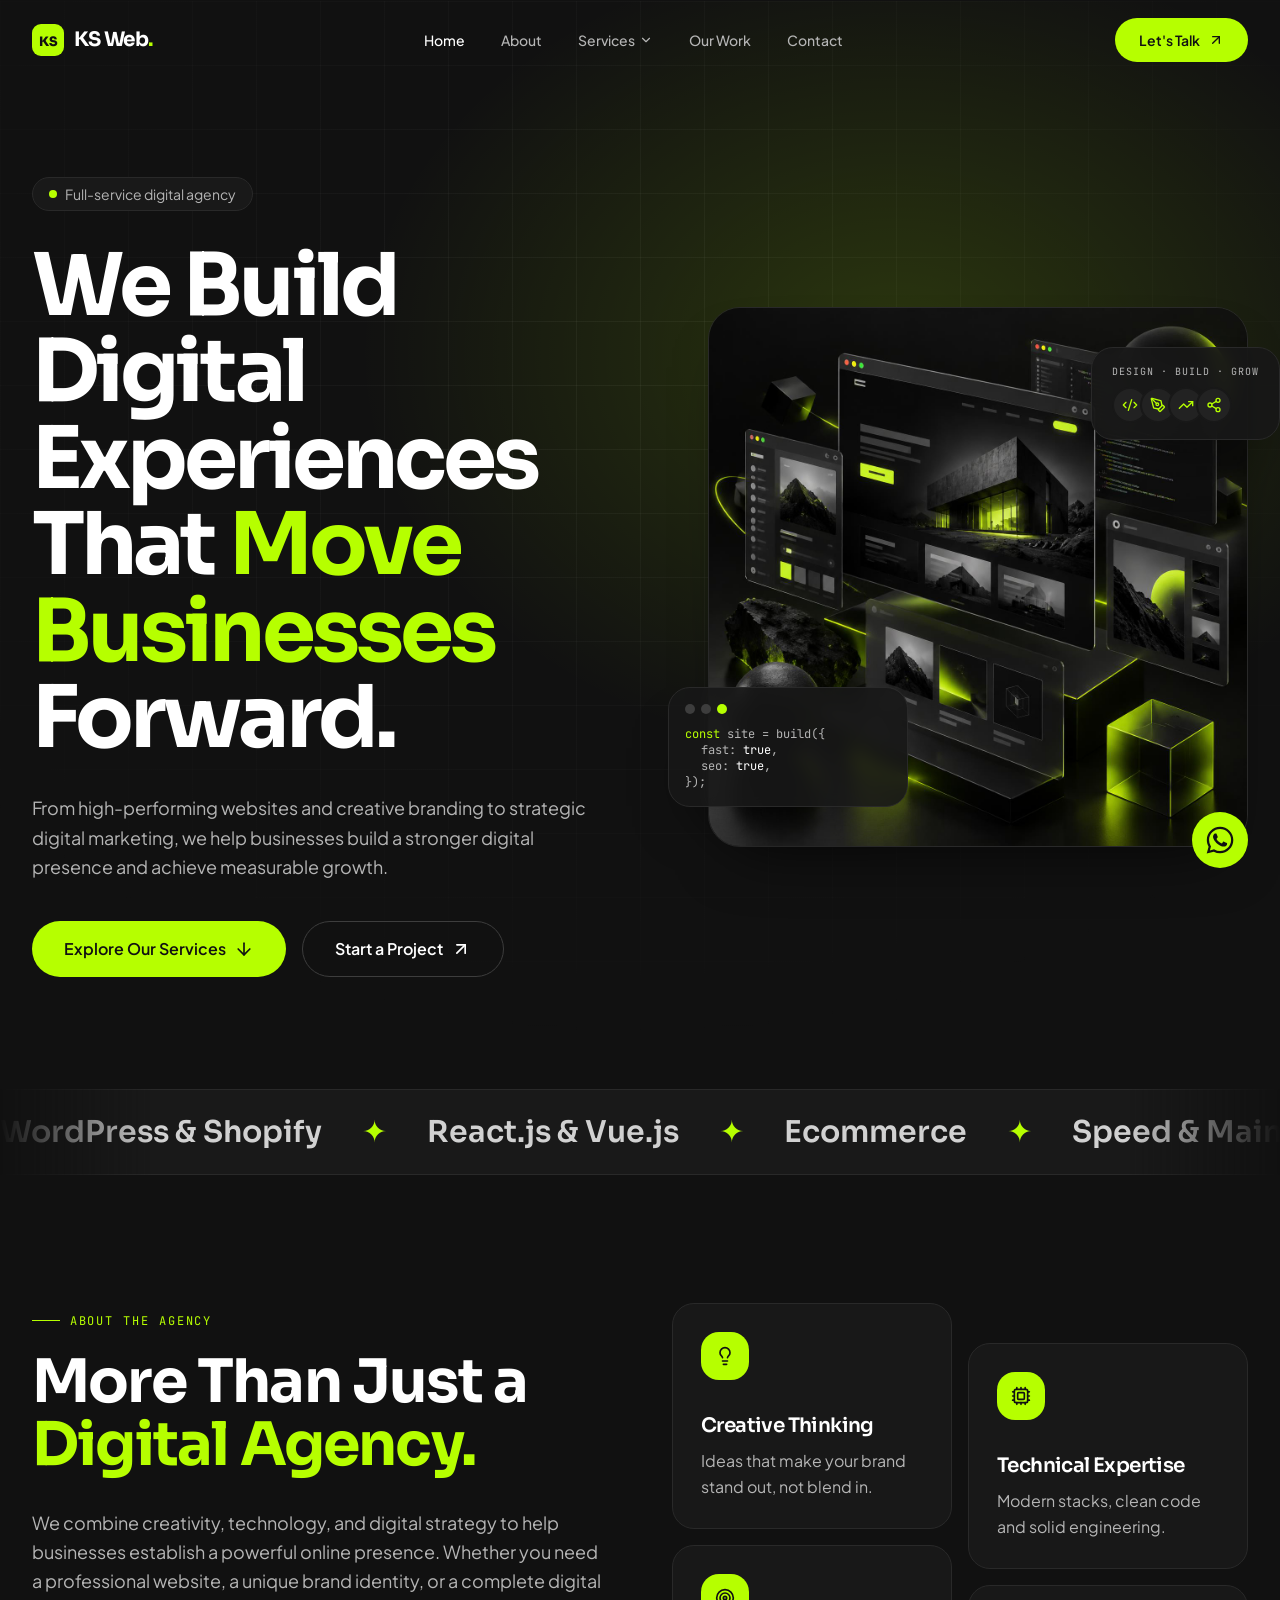
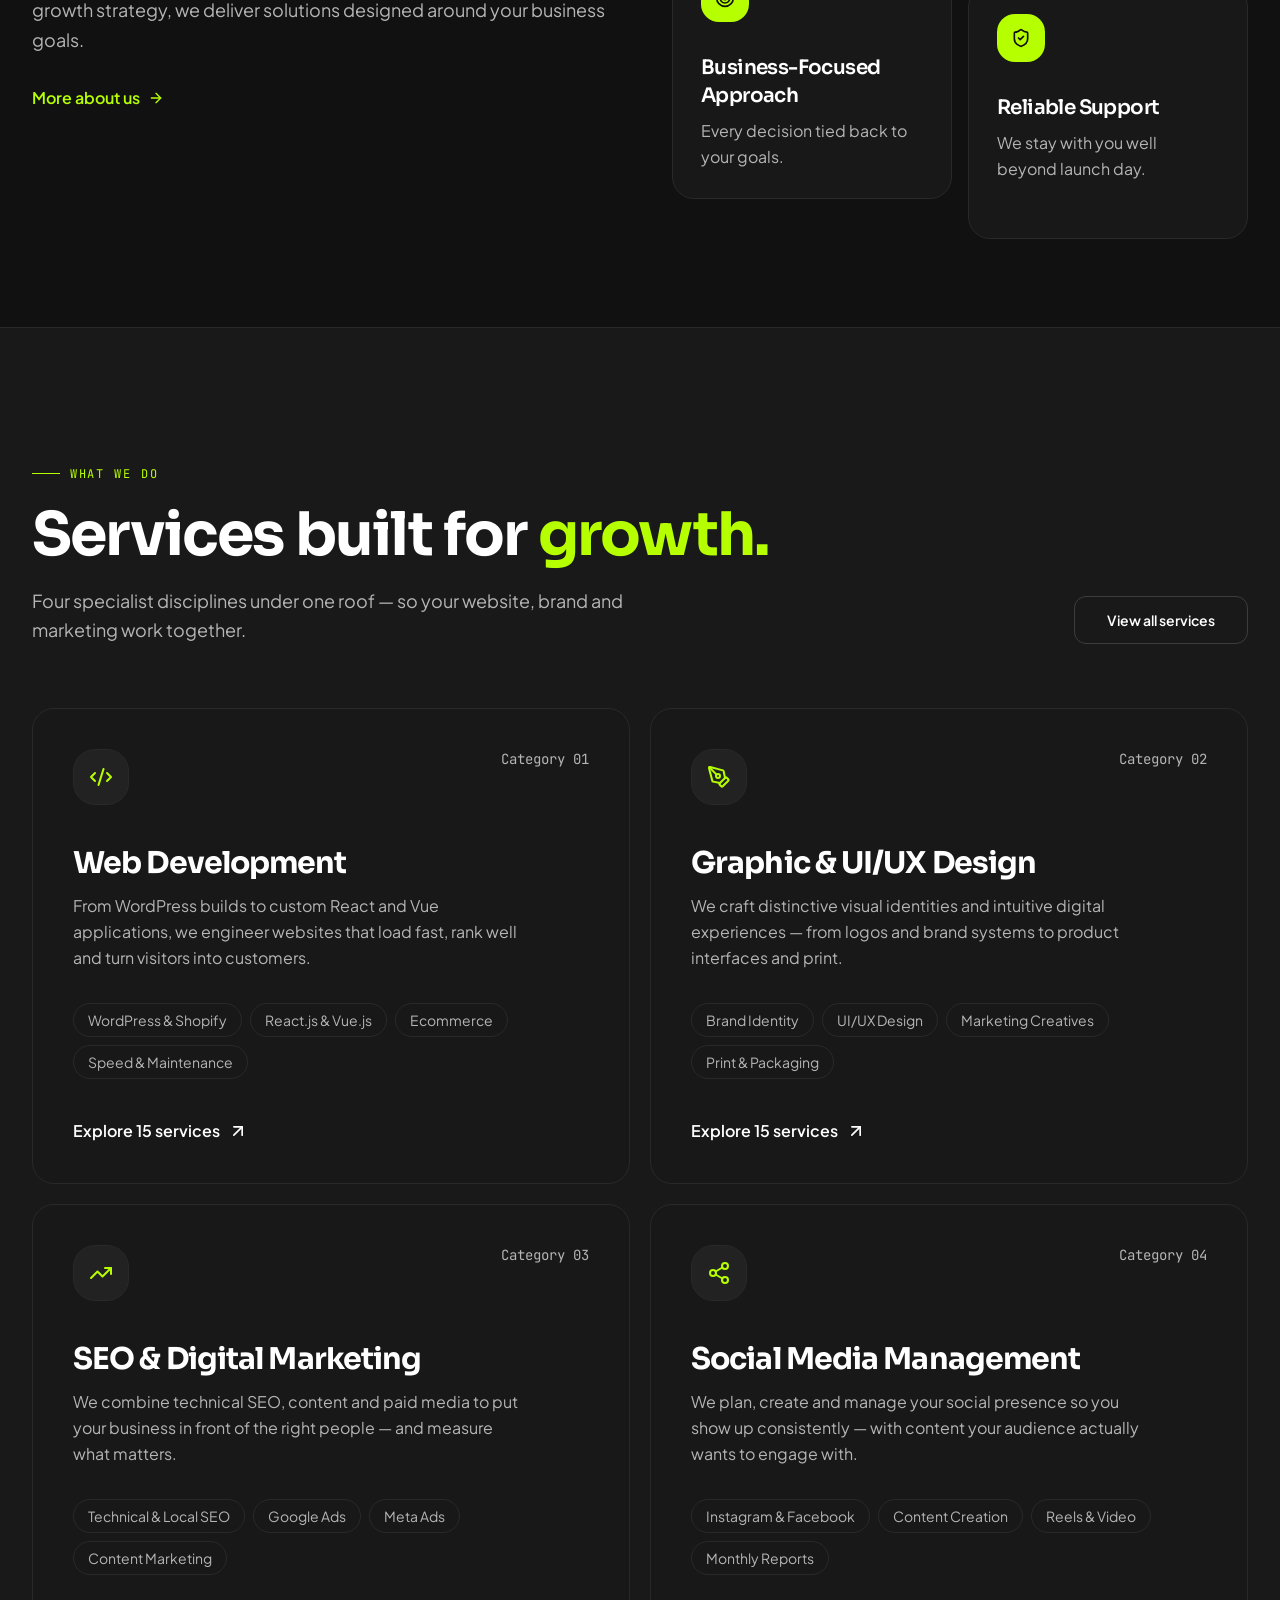
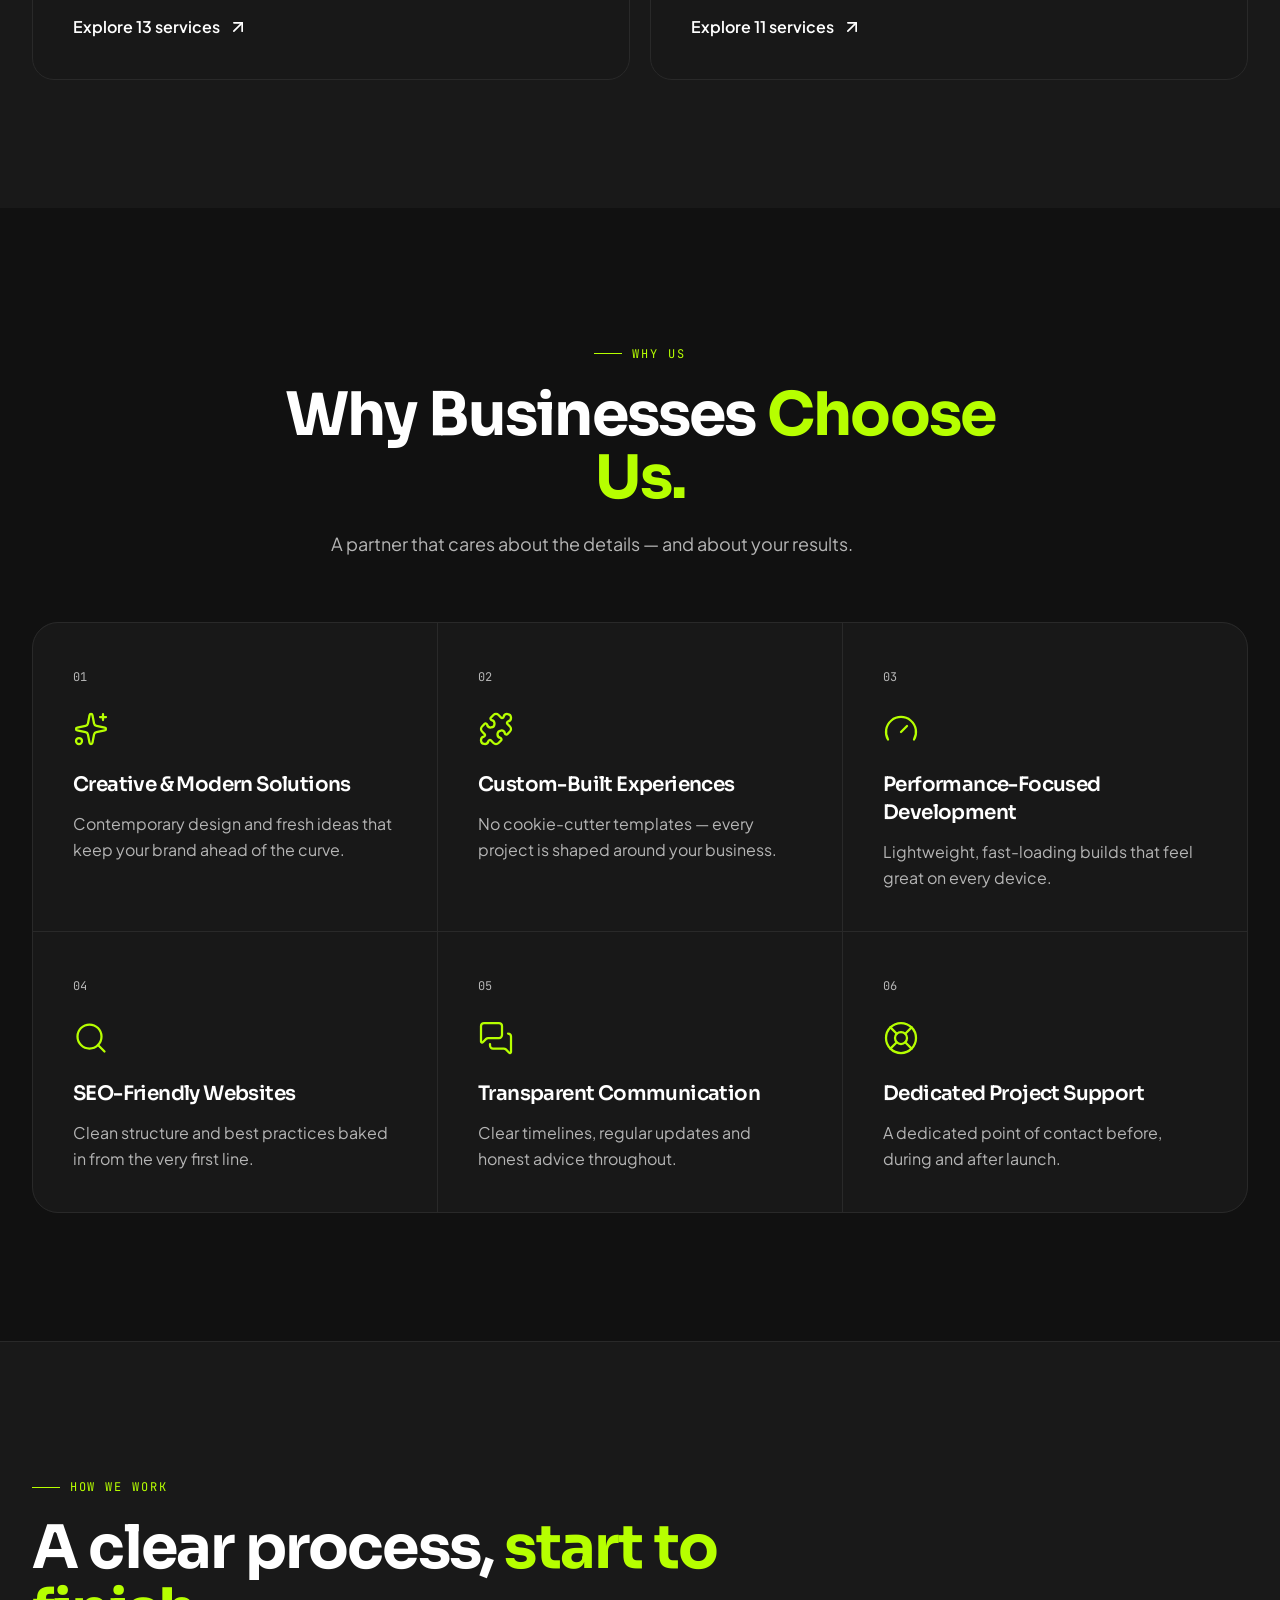
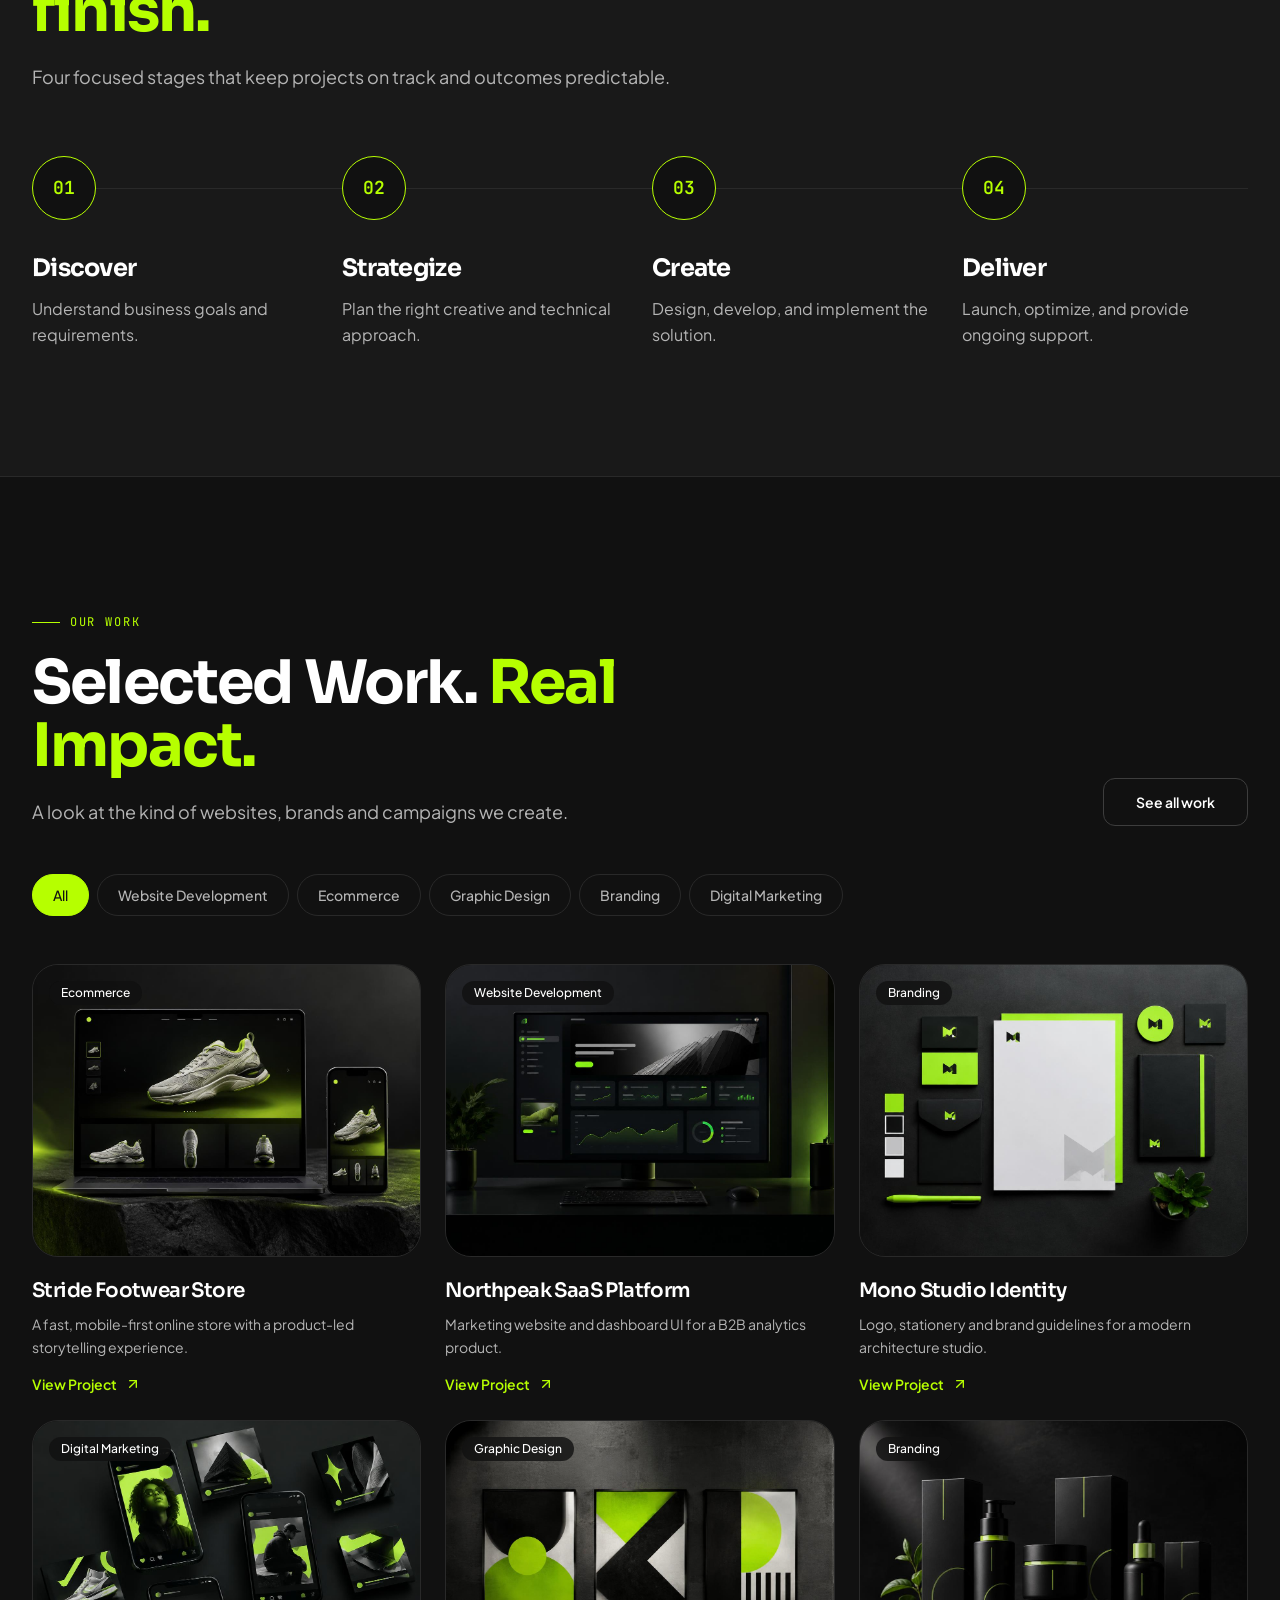
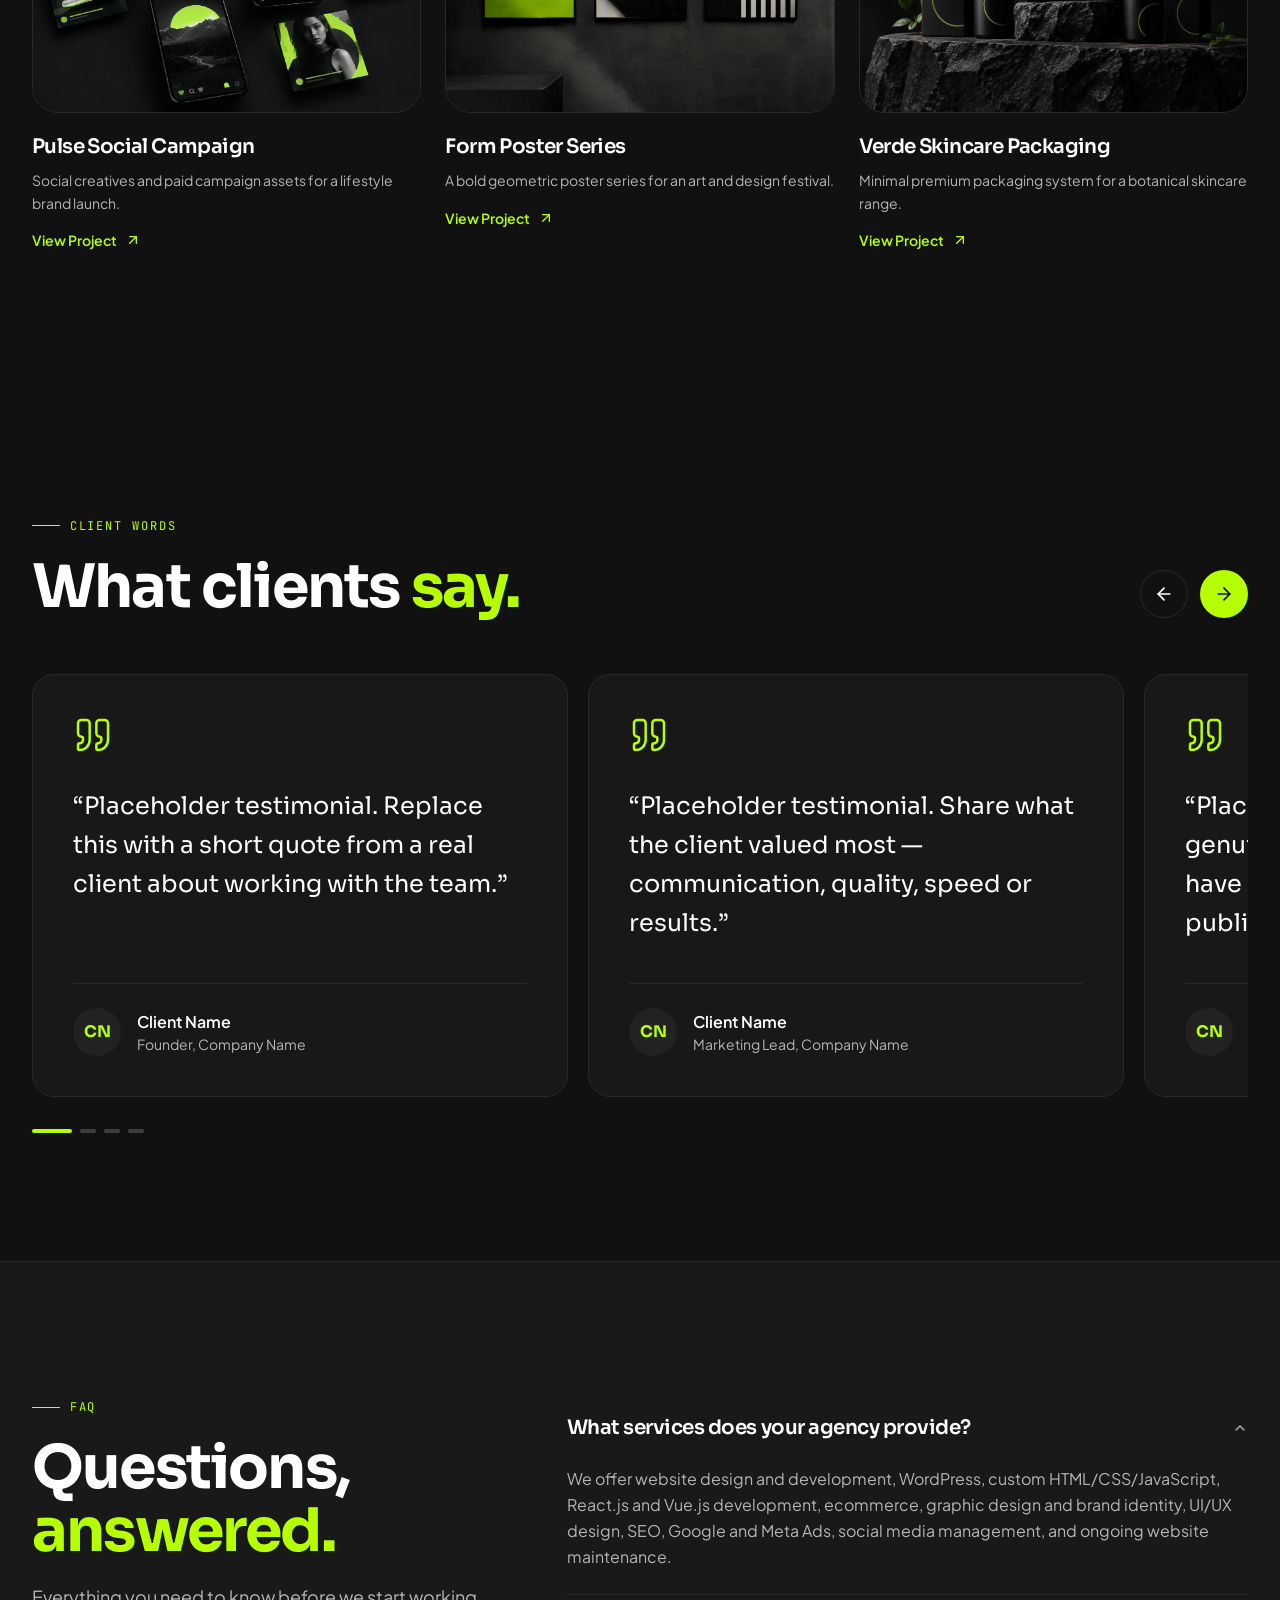
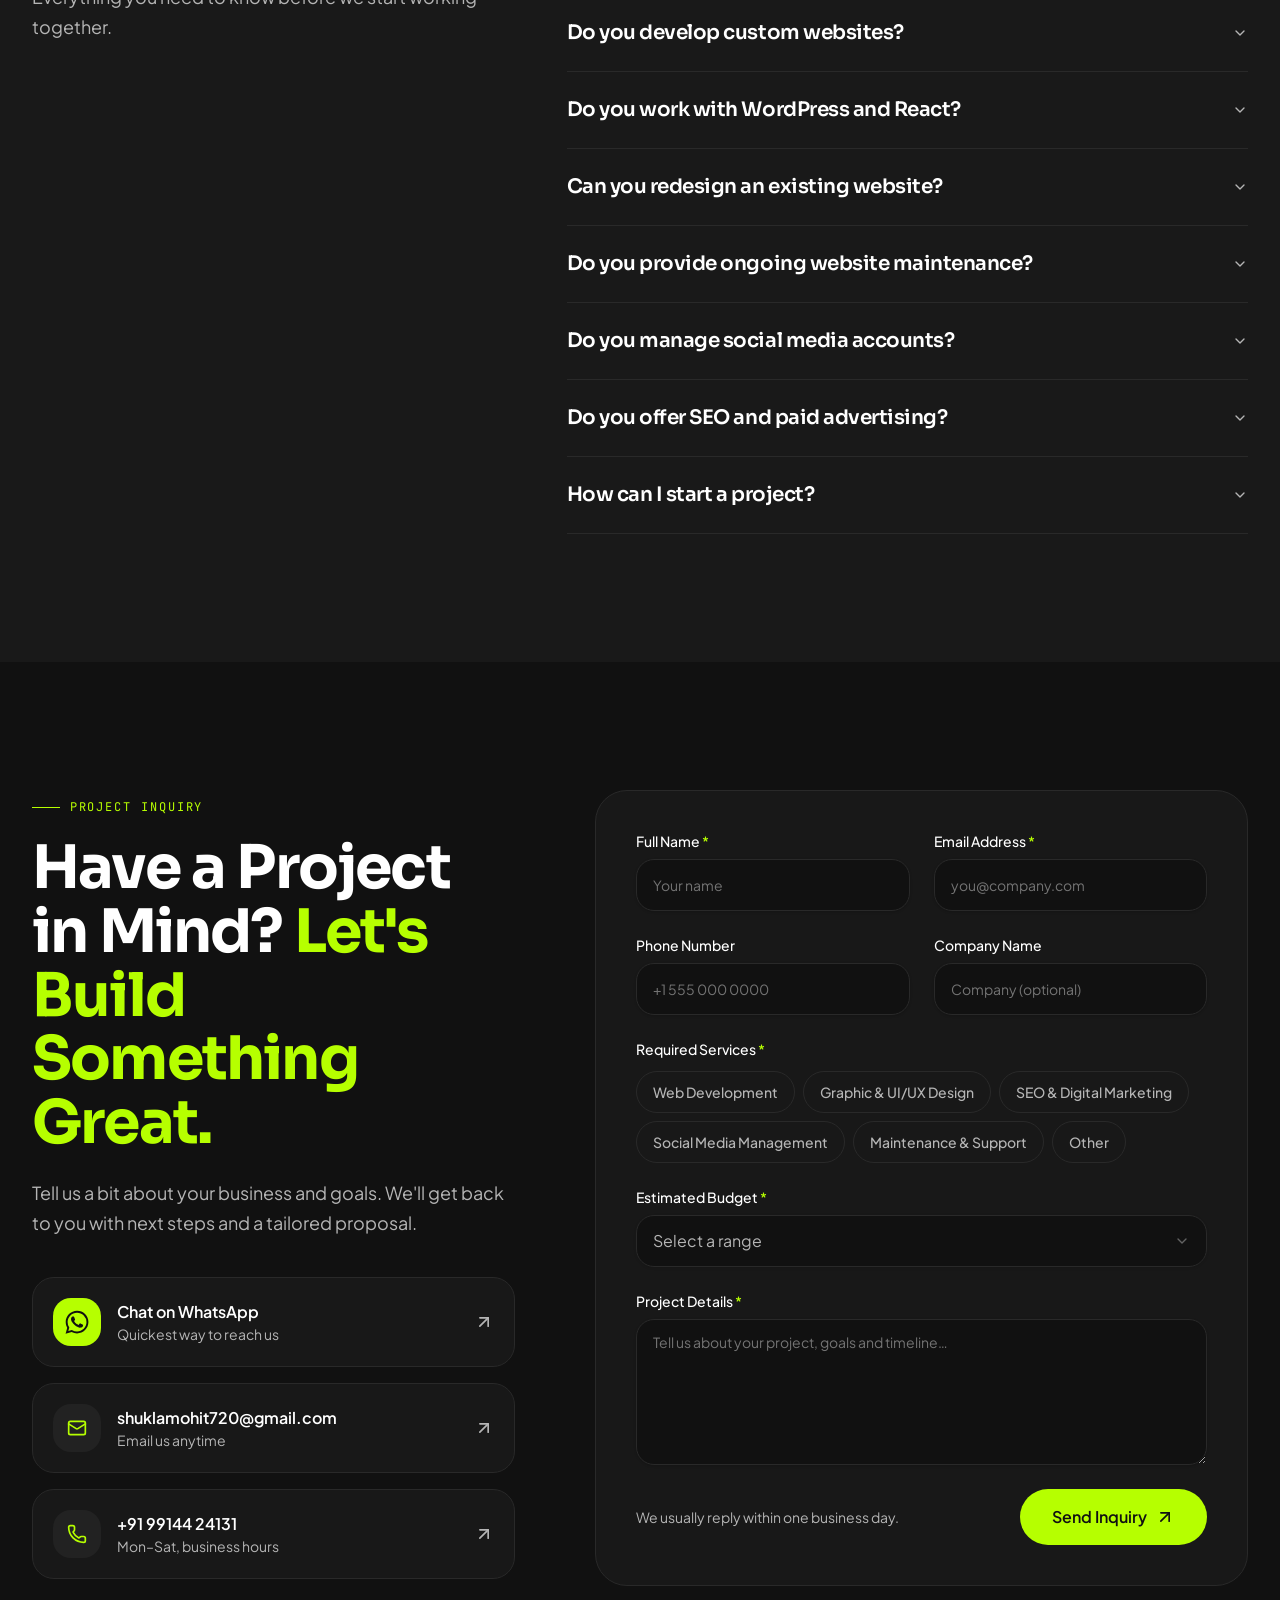
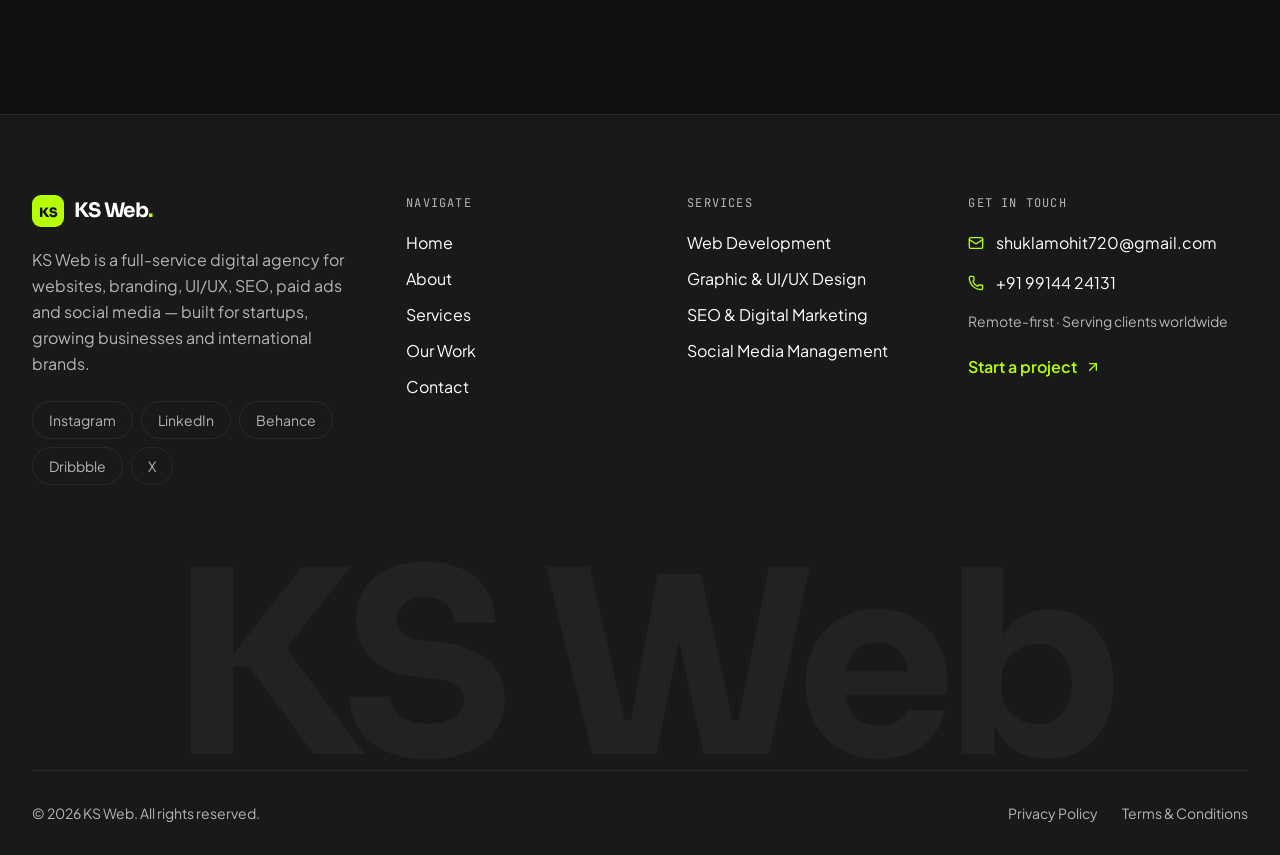
==== commit 107a3783: "Update index.html" ====
--- a/index.html
+++ b/index.html
@@ -1,2 +1,2 @@
 <!DOCTYPE html>
-<html lang="en"><head><meta charset="utf-8"/><meta content="width=device-width, initial-scale=1" name="viewport"/><link as="image" fetchpriority="high" href="images/hero-visual.jpg" rel="preload"/><link href="https://fonts.googleapis.com/css2?family=Sora:wght@400;500;600;700;800&amp;family=Plus+Jakarta+Sans:wght@400;500;600;700&amp;family=JetBrains+Mono:wght@400;500&amp;display=swap" rel="stylesheet"/><link href="css/style.css" rel="stylesheet"/><title>Websites, Branding &amp; Digital Marketing Agency | KS Web</title><meta content="#111111" name="theme-color"/><meta content="KS Web" name="author"/><meta content="KS Web" property="og:site_name"/><meta content="We build high-performing websites, distinctive brands and growth-focused digital marketing for startups, businesses and international clients." name="description"/><meta content="Websites, Branding &amp; Digital Marketing Agency | KS Web" property="og:title"/><meta content="We build high-performing websites, distinctive brands and growth-focused digital marketing for startups, businesses and international clients." property="og:description"/><meta content="website" property="og:type"/><meta content="summary_large_image" name="twitter:card"/><meta content="Websites, Branding &amp; Digital Marketing Agency | KS Web" name="twitter:title"/><meta content="We build high-performing websites, distinctive brands and growth-focused digital marketing for startups, businesses and international clients." name="twitter:description"/><link href="https://fonts.googleapis.com" rel="preconnect"/><link crossorigin="anonymous" href="https://fonts.gstatic.com" rel="preconnect"/><link href="images/favicon.png" rel="icon" type="image/png"/><link href="css/extra.css" rel="stylesheet"/><noscript><style>.opacity-0{opacity:1!important}.translate-y-6{transform:none!important}</style></noscript></head><body><a class="sr-only focus:not-sr-only focus:fixed focus:left-4 focus:top-4 focus:z-[60] focus:rounded-full focus:bg-primary focus:px-4 focus:py-2 focus:text-primary-foreground" href="#main">Skip to content</a><header class="sticky top-0 z-50 transition-all duration-300 border-b border-transparent bg-background/0"><div class="container-x flex h-20 items-center justify-between gap-6"><a aria-current="page" aria-label="KS Web — home" class="flex items-center gap-2.5 active" data-status="active" href="index.html"><svg aria-hidden="true" class="size-8" viewbox="0 0 32 32"><rect class="fill-primary" height="32" rx="9" width="32"></rect><text class="fill-primary-foreground" style="font:800 13px Sora, sans-serif;letter-spacing:-0.5px" text-anchor="middle" x="16" y="21.5">KS</text></svg><span class="font-display text-xl font-bold tracking-tight text-foreground">KS Web<span class="text-primary">.</span></span></a><nav aria-label="Primary" class="hidden items-center gap-1 lg:flex"><a aria-current="page" class="relative rounded-full px-4 py-2 text-sm font-medium text-muted-foreground transition-colors hover:text-foreground data-[status=active]:text-foreground active" data-status="active" href="index.html">Home</a><a class="relative rounded-full px-4 py-2 text-sm font-medium text-muted-foreground transition-colors hover:text-foreground data-[status=active]:text-foreground" href="about.html">About</a><div class="relative"><a aria-expanded="false" aria-haspopup="true" class="relative rounded-full px-4 py-2 text-sm font-medium text-muted-foreground transition-colors hover:text-foreground data-[status=active]:text-foreground inline-flex items-center gap-1" href="services.html">Services<svg aria-hidden="true" class="lucide lucide-chevron-down size-3.5 transition-transform" fill="none" height="24" stroke="currentColor" stroke-linecap="round" stroke-linejoin="round" stroke-width="2" viewbox="0 0 24 24" width="24" xmlns="http://www.w3.org/2000/svg"><path d="m6 9 6 6 6-6"></path></svg></a></div><a class="relative rounded-full px-4 py-2 text-sm font-medium text-muted-foreground transition-colors hover:text-foreground data-[status=active]:text-foreground" href="work.html">Our Work</a><a class="relative rounded-full px-4 py-2 text-sm font-medium text-muted-foreground transition-colors hover:text-foreground data-[status=active]:text-foreground" href="contact.html">Contact</a></nav><div class="flex items-center gap-3"><a class="items-center justify-center gap-2 whitespace-nowrap text-sm cursor-pointer focus-visible:outline-none focus-visible:ring-1 focus-visible:ring-ring disabled:pointer-events-none disabled:opacity-50 disabled:cursor-not-allowed [&amp;_svg]:pointer-events-none [&amp;_svg]:size-4 [&amp;_svg]:shrink-0 rounded-full bg-primary font-semibold text-primary-foreground hover:glow-primary hover:-translate-y-0.5 transition-all duration-300 py-2 hidden h-11 px-6 sm:inline-flex" href="contact.html">Let's Talk <svg aria-hidden="true" class="lucide lucide-arrow-up-right" fill="none" height="24" stroke="currentColor" stroke-linecap="round" stroke-linejoin="round" stroke-width="2" viewbox="0 0 24 24" width="24" xmlns="http://www.w3.org/2000/svg"><path d="M7 7h10v10"></path><path d="M7 17 17 7"></path></svg></a><button aria-expanded="false" aria-haspopup="dialog" aria-label="Open menu" class="grid size-11 place-items-center rounded-full border border-border text-foreground lg:hidden" data-state="closed" type="button"><svg aria-hidden="true" class="lucide lucide-menu size-5" fill="none" height="24" stroke="currentColor" stroke-linecap="round" stroke-linejoin="round" stroke-width="2" viewbox="0 0 24 24" width="24" xmlns="http://www.w3.org/2000/svg"><path d="M4 5h16"></path><path d="M4 12h16"></path><path d="M4 19h16"></path></svg></button></div></div><div class="absolute inset-x-0 top-full hidden origin-top border-b border-border bg-background shadow-card transition-all duration-300 lg:block invisible -translate-y-2 opacity-0"><div class="container-x grid grid-cols-5 gap-4 py-8"><a class="group rounded-2xl border border-border bg-card p-5 transition-colors hover:border-primary/50" href="services-web-development.html"><div class="flex items-center justify-between"><span class="grid size-10 place-items-center rounded-xl bg-surface-raised text-primary"><svg aria-hidden="true" class="lucide lucide-code-xml size-5" fill="none" height="24" stroke="currentColor" stroke-linecap="round" stroke-linejoin="round" stroke-width="2" viewbox="0 0 24 24" width="24" xmlns="http://www.w3.org/2000/svg"><path d="m18 16 4-4-4-4"></path><path d="m6 8-4 4 4 4"></path><path d="m14.5 4-5 16"></path></svg></span><span class="font-mono text-xs text-muted-foreground">01</span></div><h3 class="mt-5 text-base font-semibold text-foreground">Web Development</h3><p class="mt-1.5 text-sm leading-relaxed text-muted-foreground">Fast, scalable websites and stores built to convert.</p><ul class="mt-4 space-y-1.5 text-sm text-muted-foreground"><li class="truncate">— WordPress Website Development</li><li class="truncate">— Custom HTML, CSS &amp; JavaScript</li><li class="truncate">— React.js Development</li><li class="truncate">— Vue.js Development</li></ul><span class="mt-4 inline-flex items-center gap-1.5 text-sm font-semibold text-primary">Explore <svg aria-hidden="true" class="lucide lucide-arrow-right size-4 transition-transform group-hover:translate-x-1" fill="none" height="24" stroke="currentColor" stroke-linecap="round" stroke-linejoin="round" stroke-width="2" viewbox="0 0 24 24" width="24" xmlns="http://www.w3.org/2000/svg"><path d="M5 12h14"></path><path d="m12 5 7 7-7 7"></path></svg></span></a><a class="group rounded-2xl border border-border bg-card p-5 transition-colors hover:border-primary/50" href="services-design.html"><div class="flex items-center justify-between"><span class="grid size-10 place-items-center rounded-xl bg-surface-raised text-primary"><svg aria-hidden="true" class="lucide lucide-pen-tool size-5" fill="none" height="24" stroke="currentColor" stroke-linecap="round" stroke-linejoin="round" stroke-width="2" viewbox="0 0 24 24" width="24" xmlns="http://www.w3.org/2000/svg"><path d="M15.707 21.293a1 1 0 0 1-1.414 0l-1.586-1.586a1 1 0 0 1 0-1.414l5.586-5.586a1 1 0 0 1 1.414 0l1.586 1.586a1 1 0 0 1 0 1.414z"></path><path d="m18 13-1.375-6.874a1 1 0 0 0-.746-.776L3.235 2.028a1 1 0 0 0-1.207 1.207L5.35 15.879a1 1 0 0 0 .776.746L13 18"></path><path d="m2.3 2.3 7.286 7.286"></path><circle cx="11" cy="11" r="2"></circle></svg></span><span class="font-mono text-xs text-muted-foreground">02</span></div><h3 class="mt-5 text-base font-semibold text-foreground">Graphic &amp; UI/UX Design</h3><p class="mt-1.5 text-sm leading-relaxed text-muted-foreground">Brand identities and interfaces people remember.</p><ul class="mt-4 space-y-1.5 text-sm text-muted-foreground"><li class="truncate">— Logo Design</li><li class="truncate">— Brand Identity &amp; Guidelines</li><li class="truncate">— Business Card Design</li><li class="truncate">— Brochure &amp; Flyer Design</li></ul><span class="mt-4 inline-flex items-center gap-1.5 text-sm font-semibold text-primary">Explore <svg aria-hidden="true" class="lucide lucide-arrow-right size-4 transition-transform group-hover:translate-x-1" fill="none" height="24" stroke="currentColor" stroke-linecap="round" stroke-linejoin="round" stroke-width="2" viewbox="0 0 24 24" width="24" xmlns="http://www.w3.org/2000/svg"><path d="M5 12h14"></path><path d="m12 5 7 7-7 7"></path></svg></span></a><a class="group rounded-2xl border border-border bg-card p-5 transition-colors hover:border-primary/50" href="services-seo-digital-marketing.html"><div class="flex items-center justify-between"><span class="grid size-10 place-items-center rounded-xl bg-surface-raised text-primary"><svg aria-hidden="true" class="lucide lucide-trending-up size-5" fill="none" height="24" stroke="currentColor" stroke-linecap="round" stroke-linejoin="round" stroke-width="2" viewbox="0 0 24 24" width="24" xmlns="http://www.w3.org/2000/svg"><path d="M16 7h6v6"></path><path d="m22 7-8.5 8.5-5-5L2 17"></path></svg></span><span class="font-mono text-xs text-muted-foreground">03</span></div><h3 class="mt-5 text-base font-semibold text-foreground">SEO &amp; Digital Marketing</h3><p class="mt-1.5 text-sm leading-relaxed text-muted-foreground">Visibility, traffic and leads that compound.</p><ul class="mt-4 space-y-1.5 text-sm text-muted-foreground"><li class="truncate">— Website SEO Services</li><li class="truncate">— Technical SEO</li><li class="truncate">— On-Page SEO</li><li class="truncate">— Off-Page SEO</li></ul><span class="mt-4 inline-flex items-center gap-1.5 text-sm font-semibold text-primary">Explore <svg aria-hidden="true" class="lucide lucide-arrow-right size-4 transition-transform group-hover:translate-x-1" fill="none" height="24" stroke="currentColor" stroke-linecap="round" stroke-linejoin="round" stroke-width="2" viewbox="0 0 24 24" width="24" xmlns="http://www.w3.org/2000/svg"><path d="M5 12h14"></path><path d="m12 5 7 7-7 7"></path></svg></span></a><a class="group rounded-2xl border border-border bg-card p-5 transition-colors hover:border-primary/50" href="services-social-media.html"><div class="flex items-center justify-between"><span class="grid size-10 place-items-center rounded-xl bg-surface-raised text-primary"><svg aria-hidden="true" class="lucide lucide-share2 lucide-share-2 size-5" fill="none" height="24" stroke="currentColor" stroke-linecap="round" stroke-linejoin="round" stroke-width="2" viewbox="0 0 24 24" width="24" xmlns="http://www.w3.org/2000/svg"><circle cx="18" cy="5" r="3"></circle><circle cx="6" cy="12" r="3"></circle><circle cx="18" cy="19" r="3"></circle><line x1="8.59" x2="15.42" y1="13.51" y2="17.49"></line><line x1="15.41" x2="8.59" y1="6.51" y2="10.49"></line></svg></span><span class="font-mono text-xs text-muted-foreground">04</span></div><h3 class="mt-5 text-base font-semibold text-foreground">Social Media Management</h3><p class="mt-1.5 text-sm leading-relaxed text-muted-foreground">Consistent, on-brand content that builds community.</p><ul class="mt-4 space-y-1.5 text-sm text-muted-foreground"><li class="truncate">— Instagram Management</li><li class="truncate">— Facebook Management</li><li class="truncate">— Social Media Strategy</li><li class="truncate">— Social Media Content Creation</li></ul><span class="mt-4 inline-flex items-center gap-1.5 text-sm font-semibold text-primary">Explore <svg aria-hidden="true" class="lucide lucide-arrow-right size-4 transition-transform group-hover:translate-x-1" fill="none" height="24" stroke="currentColor" stroke-linecap="round" stroke-linejoin="round" stroke-width="2" viewbox="0 0 24 24" width="24" xmlns="http://www.w3.org/2000/svg"><path d="M5 12h14"></path><path d="m12 5 7 7-7 7"></path></svg></span></a><div class="flex flex-col justify-between rounded-2xl bg-primary p-6 text-primary-foreground"><div><p class="font-mono text-xs uppercase tracking-widest opacity-70">Start a project</p><p class="mt-3 font-display text-xl font-bold leading-snug">Not sure what you need? Let's figure it out together.</p></div><a class="mt-6 inline-flex items-center gap-2 text-sm font-semibold underline-offset-4 hover:underline" href="contact.html">Book a free consultation <svg aria-hidden="true" class="lucide lucide-arrow-up-right size-4" fill="none" height="24" stroke="currentColor" stroke-linecap="round" stroke-linejoin="round" stroke-width="2" viewbox="0 0 24 24" width="24" xmlns="http://www.w3.org/2000/svg"><path d="M7 7h10v10"></path><path d="M7 17 17 7"></path></svg></a></div></div></div></header><main id="main"><section class="relative -mt-20 overflow-hidden pt-20"><div aria-hidden="true" class="absolute inset-0 bg-grid [mask-image:radial-gradient(70%_60%_at_50%_30%,black,transparent)]"></div><div aria-hidden="true" class="absolute inset-0 radial-fade"></div><div class="container-x relative grid items-center gap-14 pb-20 pt-16 lg:grid-cols-[1.15fr_1fr] lg:pb-28 lg:pt-24"><div class="animate-fade-up"><span class="inline-flex items-center gap-2 rounded-full border border-border bg-surface px-4 py-1.5 text-sm text-muted-foreground"><span class="size-2 animate-pulse rounded-full bg-primary"></span>Full-service digital agency</span><h1 class="text-display mt-8 text-5xl text-foreground sm:text-6xl lg:text-7xl xl:text-[5.4rem]">We Build Digital Experiences That <span class="text-accent-mark">Move Businesses</span> Forward.</h1><p class="mt-8 max-w-xl text-lg leading-relaxed text-muted-foreground">From high-performing websites and creative branding to strategic digital marketing, we help businesses build a stronger digital presence and achieve measurable growth.</p><div class="mt-10 flex flex-wrap gap-4"><a class="inline-flex items-center justify-center gap-2 whitespace-nowrap cursor-pointer focus-visible:outline-none focus-visible:ring-1 focus-visible:ring-ring disabled:pointer-events-none disabled:opacity-50 disabled:cursor-not-allowed [&amp;_svg]:pointer-events-none [&amp;_svg]:shrink-0 rounded-full bg-primary font-semibold text-primary-foreground hover:glow-primary hover:-translate-y-0.5 transition-all duration-300 h-14 px-8 text-base [&amp;_svg]:size-5" href="services.html">Explore Our Services <svg aria-hidden="true" class="lucide lucide-arrow-down" fill="none" height="24" stroke="currentColor" stroke-linecap="round" stroke-linejoin="round" stroke-width="2" viewbox="0 0 24 24" width="24" xmlns="http://www.w3.org/2000/svg"><path d="M12 5v14"></path><path d="m19 12-7 7-7-7"></path></svg></a><a class="inline-flex items-center justify-center gap-2 whitespace-nowrap cursor-pointer focus-visible:outline-none focus-visible:ring-1 focus-visible:ring-ring disabled:pointer-events-none disabled:opacity-50 disabled:cursor-not-allowed [&amp;_svg]:pointer-events-none [&amp;_svg]:shrink-0 rounded-full border border-border-strong bg-transparent font-semibold text-foreground hover:border-primary hover:text-primary transition-all duration-300 h-14 px-8 text-base [&amp;_svg]:size-5" href="contact.html">Start a Project <svg aria-hidden="true" class="lucide lucide-arrow-up-right" fill="none" height="24" stroke="currentColor" stroke-linecap="round" stroke-linejoin="round" stroke-width="2" viewbox="0 0 24 24" width="24" xmlns="http://www.w3.org/2000/svg"><path d="M7 7h10v10"></path><path d="M7 17 17 7"></path></svg></a></div></div><div class="relative animate-fade-up [animation-delay:150ms]"><div class="relative overflow-hidden rounded-[2rem] border border-border shadow-card"><img alt="Website mockups, code editor and design interfaces floating in a dark studio with lime accents" class="aspect-square w-full object-cover" fetchpriority="high" height="1280" src="images/hero-visual.jpg" width="1280"/></div><div class="absolute -left-4 bottom-10 hidden w-60 animate-float rounded-2xl border border-border bg-card/90 p-4 font-mono text-xs shadow-card backdrop-blur md:block lg:-left-10"><div class="mb-3 flex gap-1.5"><span class="size-2.5 rounded-full bg-border-strong"></span><span class="size-2.5 rounded-full bg-border-strong"></span><span class="size-2.5 rounded-full bg-primary"></span></div><p class="text-muted-foreground"><span class="text-primary">const</span> site = build({</p><p class="pl-4 text-muted-foreground">fast: <span class="text-foreground">true</span>,</p><p class="pl-4 text-muted-foreground">seo: <span class="text-foreground">true</span>,</p><p class="text-muted-foreground">});</p></div><div class="absolute -right-3 top-10 hidden animate-float rounded-2xl border border-border bg-card/90 px-5 py-4 shadow-card backdrop-blur [animation-delay:1.5s] md:block lg:-right-8"><p class="font-mono text-[10px] uppercase tracking-widest text-muted-foreground">Design · Build · Grow</p><div class="mt-2 flex -space-x-2"><span class="grid size-9 place-items-center rounded-full border-2 border-card bg-surface-raised text-primary"><svg aria-hidden="true" class="lucide lucide-code-xml size-4" fill="none" height="24" stroke="currentColor" stroke-linecap="round" stroke-linejoin="round" stroke-width="2" viewbox="0 0 24 24" width="24" xmlns="http://www.w3.org/2000/svg"><path d="m18 16 4-4-4-4"></path><path d="m6 8-4 4 4 4"></path><path d="m14.5 4-5 16"></path></svg></span><span class="grid size-9 place-items-center rounded-full border-2 border-card bg-surface-raised text-primary"><svg aria-hidden="true" class="lucide lucide-pen-tool size-4" fill="none" height="24" stroke="currentColor" stroke-linecap="round" stroke-linejoin="round" stroke-width="2" viewbox="0 0 24 24" width="24" xmlns="http://www.w3.org/2000/svg"><path d="M15.707 21.293a1 1 0 0 1-1.414 0l-1.586-1.586a1 1 0 0 1 0-1.414l5.586-5.586a1 1 0 0 1 1.414 0l1.586 1.586a1 1 0 0 1 0 1.414z"></path><path d="m18 13-1.375-6.874a1 1 0 0 0-.746-.776L3.235 2.028a1 1 0 0 0-1.207 1.207L5.35 15.879a1 1 0 0 0 .776.746L13 18"></path><path d="m2.3 2.3 7.286 7.286"></path><circle cx="11" cy="11" r="2"></circle></svg></span><span class="grid size-9 place-items-center rounded-full border-2 border-card bg-surface-raised text-primary"><svg aria-hidden="true" class="lucide lucide-trending-up size-4" fill="none" height="24" stroke="currentColor" stroke-linecap="round" stroke-linejoin="round" stroke-width="2" viewbox="0 0 24 24" width="24" xmlns="http://www.w3.org/2000/svg"><path d="M16 7h6v6"></path><path d="m22 7-8.5 8.5-5-5L2 17"></path></svg></span><span class="grid size-9 place-items-center rounded-full border-2 border-card bg-surface-raised text-primary"><svg aria-hidden="true" class="lucide lucide-share2 lucide-share-2 size-4" fill="none" height="24" stroke="currentColor" stroke-linecap="round" stroke-linejoin="round" stroke-width="2" viewbox="0 0 24 24" width="24" xmlns="http://www.w3.org/2000/svg"><circle cx="18" cy="5" r="3"></circle><circle cx="6" cy="12" r="3"></circle><circle cx="18" cy="19" r="3"></circle><line x1="8.59" x2="15.42" y1="13.51" y2="17.49"></line><line x1="15.41" x2="8.59" y1="6.51" y2="10.49"></line></svg></span></div></div></div></div><div class="relative border-y border-border bg-surface py-6 mask-fade-x"><div class="flex w-max animate-marquee gap-10"><span class="flex items-center gap-10 font-display text-2xl font-semibold text-foreground/80 md:text-3xl">WordPress &amp; Shopify<span aria-hidden="true" class="text-primary">✦</span></span><span class="flex items-center gap-10 font-display text-2xl font-semibold text-foreground/80 md:text-3xl">React.js &amp; Vue.js<span aria-hidden="true" class="text-primary">✦</span></span><span class="flex items-center gap-10 font-display text-2xl font-semibold text-foreground/80 md:text-3xl">Ecommerce<span aria-hidden="true" class="text-primary">✦</span></span><span class="flex items-center gap-10 font-display text-2xl font-semibold text-foreground/80 md:text-3xl">Speed &amp; Maintenance<span aria-hidden="true" class="text-primary">✦</span></span><span class="flex items-center gap-10 font-display text-2xl font-semibold text-foreground/80 md:text-3xl">Brand Identity<span aria-hidden="true" class="text-primary">✦</span></span><span class="flex items-center gap-10 font-display text-2xl font-semibold text-foreground/80 md:text-3xl">UI/UX Design<span aria-hidden="true" class="text-primary">✦</span></span><span class="flex items-center gap-10 font-display text-2xl font-semibold text-foreground/80 md:text-3xl">Marketing Creatives<span aria-hidden="true" class="text-primary">✦</span></span><span class="flex items-center gap-10 font-display text-2xl font-semibold text-foreground/80 md:text-3xl">Print &amp; Packaging<span aria-hidden="true" class="text-primary">✦</span></span><span class="flex items-center gap-10 font-display text-2xl font-semibold text-foreground/80 md:text-3xl">Technical &amp; Local SEO<span aria-hidden="true" class="text-primary">✦</span></span><span class="flex items-center gap-10 font-display text-2xl font-semibold text-foreground/80 md:text-3xl">Google Ads<span aria-hidden="true" class="text-primary">✦</span></span><span class="flex items-center gap-10 font-display text-2xl font-semibold text-foreground/80 md:text-3xl">Meta Ads<span aria-hidden="true" class="text-primary">✦</span></span><span class="flex items-center gap-10 font-display text-2xl font-semibold text-foreground/80 md:text-3xl">Content Marketing<span aria-hidden="true" class="text-primary">✦</span></span><span class="flex items-center gap-10 font-display text-2xl font-semibold text-foreground/80 md:text-3xl">Instagram &amp; Facebook<span aria-hidden="true" class="text-primary">✦</span></span><span class="flex items-center gap-10 font-display text-2xl font-semibold text-foreground/80 md:text-3xl">Content Creation<span aria-hidden="true" class="text-primary">✦</span></span><span class="flex items-center gap-10 font-display text-2xl font-semibold text-foreground/80 md:text-3xl">Reels &amp; Video<span aria-hidden="true" class="text-primary">✦</span></span><span class="flex items-center gap-10 font-display text-2xl font-semibold text-foreground/80 md:text-3xl">Monthly Reports<span aria-hidden="true" class="text-primary">✦</span></span><span class="flex items-center gap-10 font-display text-2xl font-semibold text-foreground/80 md:text-3xl">WordPress &amp; Shopify<span aria-hidden="true" class="text-primary">✦</span></span><span class="flex items-center gap-10 font-display text-2xl font-semibold text-foreground/80 md:text-3xl">React.js &amp; Vue.js<span aria-hidden="true" class="text-primary">✦</span></span><span class="flex items-center gap-10 font-display text-2xl font-semibold text-foreground/80 md:text-3xl">Ecommerce<span aria-hidden="true" class="text-primary">✦</span></span><span class="flex items-center gap-10 font-display text-2xl font-semibold text-foreground/80 md:text-3xl">Speed &amp; Maintenance<span aria-hidden="true" class="text-primary">✦</span></span><span class="flex items-center gap-10 font-display text-2xl font-semibold text-foreground/80 md:text-3xl">Brand Identity<span aria-hidden="true" class="text-primary">✦</span></span><span class="flex items-center gap-10 font-display text-2xl font-semibold text-foreground/80 md:text-3xl">UI/UX Design<span aria-hidden="true" class="text-primary">✦</span></span><span class="flex items-center gap-10 font-display text-2xl font-semibold text-foreground/80 md:text-3xl">Marketing Creatives<span aria-hidden="true" class="text-primary">✦</span></span><span class="flex items-center gap-10 font-display text-2xl font-semibold text-foreground/80 md:text-3xl">Print &amp; Packaging<span aria-hidden="true" class="text-primary">✦</span></span><span class="flex items-center gap-10 font-display text-2xl font-semibold text-foreground/80 md:text-3xl">Technical &amp; Local SEO<span aria-hidden="true" class="text-primary">✦</span></span><span class="flex items-center gap-10 font-display text-2xl font-semibold text-foreground/80 md:text-3xl">Google Ads<span aria-hidden="true" class="text-primary">✦</span></span><span class="flex items-center gap-10 font-display text-2xl font-semibold text-foreground/80 md:text-3xl">Meta Ads<span aria-hidden="true" class="text-primary">✦</span></span><span class="flex items-center gap-10 font-display text-2xl font-semibold text-foreground/80 md:text-3xl">Content Marketing<span aria-hidden="true" class="text-primary">✦</span></span><span class="flex items-center gap-10 font-display text-2xl font-semibold text-foreground/80 md:text-3xl">Instagram &amp; Facebook<span aria-hidden="true" class="text-primary">✦</span></span><span class="flex items-center gap-10 font-display text-2xl font-semibold text-foreground/80 md:text-3xl">Content Creation<span aria-hidden="true" class="text-primary">✦</span></span><span class="flex items-center gap-10 font-display text-2xl font-semibold text-foreground/80 md:text-3xl">Reels &amp; Video<span aria-hidden="true" class="text-primary">✦</span></span><span class="flex items-center gap-10 font-display text-2xl font-semibold text-foreground/80 md:text-3xl">Monthly Reports<span aria-hidden="true" class="text-primary">✦</span></span></div></div></section><section class="section-y"><div class="container-x grid gap-16 lg:grid-cols-2"><div class="transition-all duration-700 ease-out translate-y-6 opacity-0" style="transition-delay:0ms"><span class="eyebrow">About the agency</span><h2 class="mt-5 text-4xl font-bold leading-[1.05] md:text-5xl lg:text-6xl">More Than Just a <span class="text-accent-mark">Digital Agency.</span></h2><p class="mt-8 text-lg leading-relaxed text-muted-foreground">We combine creativity, technology, and digital strategy to help businesses establish a powerful online presence. Whether you need a professional website, a unique brand identity, or a complete digital growth strategy, we deliver solutions designed around your business goals.</p><a class="group mt-8 inline-flex items-center gap-2 font-semibold text-primary" href="about.html">More about us <svg aria-hidden="true" class="lucide lucide-arrow-right size-4 transition-transform group-hover:translate-x-1" fill="none" height="24" stroke="currentColor" stroke-linecap="round" stroke-linejoin="round" stroke-width="2" viewbox="0 0 24 24" width="24" xmlns="http://www.w3.org/2000/svg"><path d="M5 12h14"></path><path d="m12 5 7 7-7 7"></path></svg></a></div><div class="grid gap-4 sm:grid-cols-2"><div class="transition-all duration-700 ease-out translate-y-6 opacity-0" style="transition-delay:0ms"><div class="card-premium h-full p-7"><span class="grid size-12 place-items-center rounded-xl bg-primary text-primary-foreground"><svg aria-hidden="true" class="lucide lucide-lightbulb size-5" fill="none" height="24" stroke="currentColor" stroke-linecap="round" stroke-linejoin="round" stroke-width="2" viewbox="0 0 24 24" width="24" xmlns="http://www.w3.org/2000/svg"><path d="M15 14c.2-1 .7-1.7 1.5-2.5 1-.9 1.5-2.2 1.5-3.5A6 6 0 0 0 6 8c0 1 .2 2.2 1.5 3.5.7.7 1.3 1.5 1.5 2.5"></path><path d="M9 18h6"></path><path d="M10 22h4"></path></svg></span><h3 class="mt-8 text-xl font-semibold">Creative Thinking</h3><p class="mt-2 leading-relaxed text-muted-foreground">Ideas that make your brand stand out, not blend in.</p></div></div><div class="transition-all duration-700 ease-out translate-y-6 opacity-0 sm:translate-y-10" style="transition-delay:80ms"><div class="card-premium h-full p-7"><span class="grid size-12 place-items-center rounded-xl bg-primary text-primary-foreground"><svg aria-hidden="true" class="lucide lucide-cpu size-5" fill="none" height="24" stroke="currentColor" stroke-linecap="round" stroke-linejoin="round" stroke-width="2" viewbox="0 0 24 24" width="24" xmlns="http://www.w3.org/2000/svg"><path d="M12 20v2"></path><path d="M12 2v2"></path><path d="M17 20v2"></path><path d="M17 2v2"></path><path d="M2 12h2"></path><path d="M2 17h2"></path><path d="M2 7h2"></path><path d="M20 12h2"></path><path d="M20 17h2"></path><path d="M20 7h2"></path><path d="M7 20v2"></path><path d="M7 2v2"></path><rect height="16" rx="2" width="16" x="4" y="4"></rect><rect height="8" rx="1" width="8" x="8" y="8"></rect></svg></span><h3 class="mt-8 text-xl font-semibold">Technical Expertise</h3><p class="mt-2 leading-relaxed text-muted-foreground">Modern stacks, clean code and solid engineering.</p></div></div><div class="transition-all duration-700 ease-out translate-y-6 opacity-0" style="transition-delay:160ms"><div class="card-premium h-full p-7"><span class="grid size-12 place-items-center rounded-xl bg-primary text-primary-foreground"><svg aria-hidden="true" class="lucide lucide-target size-5" fill="none" height="24" stroke="currentColor" stroke-linecap="round" stroke-linejoin="round" stroke-width="2" viewbox="0 0 24 24" width="24" xmlns="http://www.w3.org/2000/svg"><circle cx="12" cy="12" r="10"></circle><circle cx="12" cy="12" r="6"></circle><circle cx="12" cy="12" r="2"></circle></svg></span><h3 class="mt-8 text-xl font-semibold">Business-Focused Approach</h3><p class="mt-2 leading-relaxed text-muted-foreground">Every decision tied back to your goals.</p></div></div><div class="transition-all duration-700 ease-out translate-y-6 opacity-0 sm:translate-y-10" style="transition-delay:240ms"><div class="card-premium h-full p-7"><span class="grid size-12 place-items-center rounded-xl bg-primary text-primary-foreground"><svg aria-hidden="true" class="lucide lucide-shield-check size-5" fill="none" height="24" stroke="currentColor" stroke-linecap="round" stroke-linejoin="round" stroke-width="2" viewbox="0 0 24 24" width="24" xmlns="http://www.w3.org/2000/svg"><path d="M20 13c0 5-3.5 7.5-7.66 8.95a1 1 0 0 1-.67-.01C7.5 20.5 4 18 4 13V6a1 1 0 0 1 1-1c2 0 4.5-1.2 6.24-2.72a1.17 1.17 0 0 1 1.52 0C14.51 3.81 17 5 19 5a1 1 0 0 1 1 1z"></path><path d="m9 12 2 2 4-4"></path></svg></span><h3 class="mt-8 text-xl font-semibold">Reliable Support</h3><p class="mt-2 leading-relaxed text-muted-foreground">We stay with you well beyond launch day.</p></div></div></div></div></section><section class="section-y border-t border-border bg-surface"><div class="container-x"><div class="flex flex-col gap-6 md:flex-row md:items-end md:justify-between"><div class="max-w-3xl"><span class="eyebrow">What we do</span><h2 class="mt-5 text-4xl font-bold leading-[1.05] text-foreground md:text-5xl lg:text-6xl">Services built for <span class="text-accent-mark">growth.</span></h2><p class="mt-5 max-w-2xl text-lg leading-relaxed text-muted-foreground">Four specialist disciplines under one roof — so your website, brand and marketing work together.</p></div><div class="shrink-0"><a class="inline-flex items-center justify-center gap-2 whitespace-nowrap text-sm cursor-pointer focus-visible:outline-none focus-visible:ring-1 focus-visible:ring-ring disabled:pointer-events-none disabled:opacity-50 disabled:cursor-not-allowed [&amp;_svg]:pointer-events-none [&amp;_svg]:size-4 [&amp;_svg]:shrink-0 border border-border-strong bg-transparent font-semibold text-foreground hover:border-primary hover:text-primary transition-all duration-300 rounded-md px-8 h-12" href="services.html">View all services</a></div></div><div class="mt-16 grid gap-5 md:grid-cols-2"><div class="transition-all duration-700 ease-out translate-y-6 opacity-0" style="transition-delay:0ms"><a class="card-premium group flex h-full flex-col p-8 lg:p-10" href="services-web-development.html"><div class="flex items-start justify-between"><span class="grid size-14 place-items-center rounded-2xl border border-border bg-surface-raised text-primary transition-colors group-hover:bg-primary group-hover:text-primary-foreground"><svg aria-hidden="true" class="lucide lucide-code-xml size-6" fill="none" height="24" stroke="currentColor" stroke-linecap="round" stroke-linejoin="round" stroke-width="2" viewbox="0 0 24 24" width="24" xmlns="http://www.w3.org/2000/svg"><path d="m18 16 4-4-4-4"></path><path d="m6 8-4 4 4 4"></path><path d="m14.5 4-5 16"></path></svg></span><span class="font-mono text-sm text-muted-foreground">Category 01</span></div><h3 class="mt-10 text-3xl font-bold">Web Development</h3><p class="mt-3 max-w-md leading-relaxed text-muted-foreground">From WordPress builds to custom React and Vue applications, we engineer websites that load fast, rank well and turn visitors into customers.</p><ul class="mt-8 flex flex-wrap gap-2"><li class="rounded-full border border-border px-3.5 py-1.5 text-sm text-muted-foreground">WordPress &amp; Shopify</li><li class="rounded-full border border-border px-3.5 py-1.5 text-sm text-muted-foreground">React.js &amp; Vue.js</li><li class="rounded-full border border-border px-3.5 py-1.5 text-sm text-muted-foreground">Ecommerce</li><li class="rounded-full border border-border px-3.5 py-1.5 text-sm text-muted-foreground">Speed &amp; Maintenance</li></ul><span class="mt-auto inline-flex items-center gap-2 pt-10 font-semibold text-foreground transition-colors group-hover:text-primary">Explore 15 services<svg aria-hidden="true" class="lucide lucide-arrow-up-right size-5 transition-transform group-hover:-translate-y-0.5 group-hover:translate-x-0.5" fill="none" height="24" stroke="currentColor" stroke-linecap="round" stroke-linejoin="round" stroke-width="2" viewbox="0 0 24 24" width="24" xmlns="http://www.w3.org/2000/svg"><path d="M7 7h10v10"></path><path d="M7 17 17 7"></path></svg></span></a></div><div class="transition-all duration-700 ease-out translate-y-6 opacity-0" style="transition-delay:80ms"><a class="card-premium group flex h-full flex-col p-8 lg:p-10" href="services-design.html"><div class="flex items-start justify-between"><span class="grid size-14 place-items-center rounded-2xl border border-border bg-surface-raised text-primary transition-colors group-hover:bg-primary group-hover:text-primary-foreground"><svg aria-hidden="true" class="lucide lucide-pen-tool size-6" fill="none" height="24" stroke="currentColor" stroke-linecap="round" stroke-linejoin="round" stroke-width="2" viewbox="0 0 24 24" width="24" xmlns="http://www.w3.org/2000/svg"><path d="M15.707 21.293a1 1 0 0 1-1.414 0l-1.586-1.586a1 1 0 0 1 0-1.414l5.586-5.586a1 1 0 0 1 1.414 0l1.586 1.586a1 1 0 0 1 0 1.414z"></path><path d="m18 13-1.375-6.874a1 1 0 0 0-.746-.776L3.235 2.028a1 1 0 0 0-1.207 1.207L5.35 15.879a1 1 0 0 0 .776.746L13 18"></path><path d="m2.3 2.3 7.286 7.286"></path><circle cx="11" cy="11" r="2"></circle></svg></span><span class="font-mono text-sm text-muted-foreground">Category 02</span></div><h3 class="mt-10 text-3xl font-bold">Graphic &amp; UI/UX Design</h3><p class="mt-3 max-w-md leading-relaxed text-muted-foreground">We craft distinctive visual identities and intuitive digital experiences — from logos and brand systems to product interfaces and print.</p><ul class="mt-8 flex flex-wrap gap-2"><li class="rounded-full border border-border px-3.5 py-1.5 text-sm text-muted-foreground">Brand Identity</li><li class="rounded-full border border-border px-3.5 py-1.5 text-sm text-muted-foreground">UI/UX Design</li><li class="rounded-full border border-border px-3.5 py-1.5 text-sm text-muted-foreground">Marketing Creatives</li><li class="rounded-full border border-border px-3.5 py-1.5 text-sm text-muted-foreground">Print &amp; Packaging</li></ul><span class="mt-auto inline-flex items-center gap-2 pt-10 font-semibold text-foreground transition-colors group-hover:text-primary">Explore 15 services<svg aria-hidden="true" class="lucide lucide-arrow-up-right size-5 transition-transform group-hover:-translate-y-0.5 group-hover:translate-x-0.5" fill="none" height="24" stroke="currentColor" stroke-linecap="round" stroke-linejoin="round" stroke-width="2" viewbox="0 0 24 24" width="24" xmlns="http://www.w3.org/2000/svg"><path d="M7 7h10v10"></path><path d="M7 17 17 7"></path></svg></span></a></div><div class="transition-all duration-700 ease-out translate-y-6 opacity-0" style="transition-delay:160ms"><a class="card-premium group flex h-full flex-col p-8 lg:p-10" href="services-seo-digital-marketing.html"><div class="flex items-start justify-between"><span class="grid size-14 place-items-center rounded-2xl border border-border bg-surface-raised text-primary transition-colors group-hover:bg-primary group-hover:text-primary-foreground"><svg aria-hidden="true" class="lucide lucide-trending-up size-6" fill="none" height="24" stroke="currentColor" stroke-linecap="round" stroke-linejoin="round" stroke-width="2" viewbox="0 0 24 24" width="24" xmlns="http://www.w3.org/2000/svg"><path d="M16 7h6v6"></path><path d="m22 7-8.5 8.5-5-5L2 17"></path></svg></span><span class="font-mono text-sm text-muted-foreground">Category 03</span></div><h3 class="mt-10 text-3xl font-bold">SEO &amp; Digital Marketing</h3><p class="mt-3 max-w-md leading-relaxed text-muted-foreground">We combine technical SEO, content and paid media to put your business in front of the right people — and measure what matters.</p><ul class="mt-8 flex flex-wrap gap-2"><li class="rounded-full border border-border px-3.5 py-1.5 text-sm text-muted-foreground">Technical &amp; Local SEO</li><li class="rounded-full border border-border px-3.5 py-1.5 text-sm text-muted-foreground">Google Ads</li><li class="rounded-full border border-border px-3.5 py-1.5 text-sm text-muted-foreground">Meta Ads</li><li class="rounded-full border border-border px-3.5 py-1.5 text-sm text-muted-foreground">Content Marketing</li></ul><span class="mt-auto inline-flex items-center gap-2 pt-10 font-semibold text-foreground transition-colors group-hover:text-primary">Explore 13 services<svg aria-hidden="true" class="lucide lucide-arrow-up-right size-5 transition-transform group-hover:-translate-y-0.5 group-hover:translate-x-0.5" fill="none" height="24" stroke="currentColor" stroke-linecap="round" stroke-linejoin="round" stroke-width="2" viewbox="0 0 24 24" width="24" xmlns="http://www.w3.org/2000/svg"><path d="M7 7h10v10"></path><path d="M7 17 17 7"></path></svg></span></a></div><div class="transition-all duration-700 ease-out translate-y-6 opacity-0" style="transition-delay:240ms"><a class="card-premium group flex h-full flex-col p-8 lg:p-10" href="services-social-media.html"><div class="flex items-start justify-between"><span class="grid size-14 place-items-center rounded-2xl border border-border bg-surface-raised text-primary transition-colors group-hover:bg-primary group-hover:text-primary-foreground"><svg aria-hidden="true" class="lucide lucide-share2 lucide-share-2 size-6" fill="none" height="24" stroke="currentColor" stroke-linecap="round" stroke-linejoin="round" stroke-width="2" viewbox="0 0 24 24" width="24" xmlns="http://www.w3.org/2000/svg"><circle cx="18" cy="5" r="3"></circle><circle cx="6" cy="12" r="3"></circle><circle cx="18" cy="19" r="3"></circle><line x1="8.59" x2="15.42" y1="13.51" y2="17.49"></line><line x1="15.41" x2="8.59" y1="6.51" y2="10.49"></line></svg></span><span class="font-mono text-sm text-muted-foreground">Category 04</span></div><h3 class="mt-10 text-3xl font-bold">Social Media Management</h3><p class="mt-3 max-w-md leading-relaxed text-muted-foreground">We plan, create and manage your social presence so you show up consistently — with content your audience actually wants to engage with.</p><ul class="mt-8 flex flex-wrap gap-2"><li class="rounded-full border border-border px-3.5 py-1.5 text-sm text-muted-foreground">Instagram &amp; Facebook</li><li class="rounded-full border border-border px-3.5 py-1.5 text-sm text-muted-foreground">Content Creation</li><li class="rounded-full border border-border px-3.5 py-1.5 text-sm text-muted-foreground">Reels &amp; Video</li><li class="rounded-full border border-border px-3.5 py-1.5 text-sm text-muted-foreground">Monthly Reports</li></ul><span class="mt-auto inline-flex items-center gap-2 pt-10 font-semibold text-foreground transition-colors group-hover:text-primary">Explore 11 services<svg aria-hidden="true" class="lucide lucide-arrow-up-right size-5 transition-transform group-hover:-translate-y-0.5 group-hover:translate-x-0.5" fill="none" height="24" stroke="currentColor" stroke-linecap="round" stroke-linejoin="round" stroke-width="2" viewbox="0 0 24 24" width="24" xmlns="http://www.w3.org/2000/svg"><path d="M7 7h10v10"></path><path d="M7 17 17 7"></path></svg></span></a></div></div></div></section><section class="section-y"><div class="container-x"><div class="flex flex-col gap-6 items-center text-center"><div class="max-w-3xl mx-auto"><span class="eyebrow">Why us</span><h2 class="mt-5 text-4xl font-bold leading-[1.05] text-foreground md:text-5xl lg:text-6xl">Why Businesses <span class="text-accent-mark">Choose Us.</span></h2><p class="mt-5 max-w-2xl text-lg leading-relaxed text-muted-foreground">A partner that cares about the details — and about your results.</p></div></div><div class="mt-16 grid gap-px overflow-hidden rounded-3xl border border-border bg-border sm:grid-cols-2 lg:grid-cols-3"><div class="transition-all duration-700 ease-out translate-y-6 opacity-0 h-full" style="transition-delay:0ms"><div class="group relative h-full bg-card p-8 transition-colors duration-300 hover:bg-surface-raised lg:p-10"><span class="font-mono text-xs text-muted-foreground">01</span><svg aria-hidden="true" class="lucide lucide-sparkles mt-6 size-9 text-primary transition-transform duration-300 group-hover:scale-110" fill="none" height="24" stroke="currentColor" stroke-linecap="round" stroke-linejoin="round" stroke-width="1.5" viewbox="0 0 24 24" width="24" xmlns="http://www.w3.org/2000/svg"><path d="M11.017 2.814a1 1 0 0 1 1.966 0l1.051 5.558a2 2 0 0 0 1.594 1.594l5.558 1.051a1 1 0 0 1 0 1.966l-5.558 1.051a2 2 0 0 0-1.594 1.594l-1.051 5.558a1 1 0 0 1-1.966 0l-1.051-5.558a2 2 0 0 0-1.594-1.594l-5.558-1.051a1 1 0 0 1 0-1.966l5.558-1.051a2 2 0 0 0 1.594-1.594z"></path><path d="M20 2v4"></path><path d="M22 4h-4"></path><circle cx="4" cy="20" r="2"></circle></svg><h3 class="mt-6 text-xl font-semibold">Creative &amp; Modern Solutions</h3><p class="mt-3 leading-relaxed text-muted-foreground">Contemporary design and fresh ideas that keep your brand ahead of the curve.</p><span aria-hidden="true" class="absolute inset-x-0 bottom-0 h-0.5 origin-left scale-x-0 bg-primary transition-transform duration-500 group-hover:scale-x-100"></span></div></div><div class="transition-all duration-700 ease-out translate-y-6 opacity-0 h-full" style="transition-delay:60ms"><div class="group relative h-full bg-card p-8 transition-colors duration-300 hover:bg-surface-raised lg:p-10"><span class="font-mono text-xs text-muted-foreground">02</span><svg aria-hidden="true" class="lucide lucide-puzzle mt-6 size-9 text-primary transition-transform duration-300 group-hover:scale-110" fill="none" height="24" stroke="currentColor" stroke-linecap="round" stroke-linejoin="round" stroke-width="1.5" viewbox="0 0 24 24" width="24" xmlns="http://www.w3.org/2000/svg"><path d="M15.39 4.39a1 1 0 0 0 1.68-.474 2.5 2.5 0 1 1 3.014 3.015 1 1 0 0 0-.474 1.68l1.683 1.682a2.414 2.414 0 0 1 0 3.414L19.61 15.39a1 1 0 0 1-1.68-.474 2.5 2.5 0 1 0-3.014 3.015 1 1 0 0 1 .474 1.68l-1.683 1.682a2.414 2.414 0 0 1-3.414 0L8.61 19.61a1 1 0 0 0-1.68.474 2.5 2.5 0 1 1-3.014-3.015 1 1 0 0 0 .474-1.68l-1.683-1.682a2.414 2.414 0 0 1 0-3.414L4.39 8.61a1 1 0 0 1 1.68.474 2.5 2.5 0 1 0 3.014-3.015 1 1 0 0 1-.474-1.68l1.683-1.682a2.414 2.414 0 0 1 3.414 0z"></path></svg><h3 class="mt-6 text-xl font-semibold">Custom-Built Experiences</h3><p class="mt-3 leading-relaxed text-muted-foreground">No cookie-cutter templates — every project is shaped around your business.</p><span aria-hidden="true" class="absolute inset-x-0 bottom-0 h-0.5 origin-left scale-x-0 bg-primary transition-transform duration-500 group-hover:scale-x-100"></span></div></div><div class="transition-all duration-700 ease-out translate-y-6 opacity-0 h-full" style="transition-delay:120ms"><div class="group relative h-full bg-card p-8 transition-colors duration-300 hover:bg-surface-raised lg:p-10"><span class="font-mono text-xs text-muted-foreground">03</span><svg aria-hidden="true" class="lucide lucide-gauge mt-6 size-9 text-primary transition-transform duration-300 group-hover:scale-110" fill="none" height="24" stroke="currentColor" stroke-linecap="round" stroke-linejoin="round" stroke-width="1.5" viewbox="0 0 24 24" width="24" xmlns="http://www.w3.org/2000/svg"><path d="m12 14 4-4"></path><path d="M3.34 19a10 10 0 1 1 17.32 0"></path></svg><h3 class="mt-6 text-xl font-semibold">Performance-Focused Development</h3><p class="mt-3 leading-relaxed text-muted-foreground">Lightweight, fast-loading builds that feel great on every device.</p><span aria-hidden="true" class="absolute inset-x-0 bottom-0 h-0.5 origin-left scale-x-0 bg-primary transition-transform duration-500 group-hover:scale-x-100"></span></div></div><div class="transition-all duration-700 ease-out translate-y-6 opacity-0 h-full" style="transition-delay:180ms"><div class="group relative h-full bg-card p-8 transition-colors duration-300 hover:bg-surface-raised lg:p-10"><span class="font-mono text-xs text-muted-foreground">04</span><svg aria-hidden="true" class="lucide lucide-search mt-6 size-9 text-primary transition-transform duration-300 group-hover:scale-110" fill="none" height="24" stroke="currentColor" stroke-linecap="round" stroke-linejoin="round" stroke-width="1.5" viewbox="0 0 24 24" width="24" xmlns="http://www.w3.org/2000/svg"><path d="m21 21-4.34-4.34"></path><circle cx="11" cy="11" r="8"></circle></svg><h3 class="mt-6 text-xl font-semibold">SEO-Friendly Websites</h3><p class="mt-3 leading-relaxed text-muted-foreground">Clean structure and best practices baked in from the very first line.</p><span aria-hidden="true" class="absolute inset-x-0 bottom-0 h-0.5 origin-left scale-x-0 bg-primary transition-transform duration-500 group-hover:scale-x-100"></span></div></div><div class="transition-all duration-700 ease-out translate-y-6 opacity-0 h-full" style="transition-delay:240ms"><div class="group relative h-full bg-card p-8 transition-colors duration-300 hover:bg-surface-raised lg:p-10"><span class="font-mono text-xs text-muted-foreground">05</span><svg aria-hidden="true" class="lucide lucide-messages-square mt-6 size-9 text-primary transition-transform duration-300 group-hover:scale-110" fill="none" height="24" stroke="currentColor" stroke-linecap="round" stroke-linejoin="round" stroke-width="1.5" viewbox="0 0 24 24" width="24" xmlns="http://www.w3.org/2000/svg"><path d="M16 10a2 2 0 0 1-2 2H6.828a2 2 0 0 0-1.414.586l-2.202 2.202A.71.71 0 0 1 2 14.286V4a2 2 0 0 1 2-2h10a2 2 0 0 1 2 2z"></path><path d="M20 9a2 2 0 0 1 2 2v10.286a.71.71 0 0 1-1.212.502l-2.202-2.202A2 2 0 0 0 17.172 19H10a2 2 0 0 1-2-2v-1"></path></svg><h3 class="mt-6 text-xl font-semibold">Transparent Communication</h3><p class="mt-3 leading-relaxed text-muted-foreground">Clear timelines, regular updates and honest advice throughout.</p><span aria-hidden="true" class="absolute inset-x-0 bottom-0 h-0.5 origin-left scale-x-0 bg-primary transition-transform duration-500 group-hover:scale-x-100"></span></div></div><div class="transition-all duration-700 ease-out translate-y-6 opacity-0 h-full" style="transition-delay:300ms"><div class="group relative h-full bg-card p-8 transition-colors duration-300 hover:bg-surface-raised lg:p-10"><span class="font-mono text-xs text-muted-foreground">06</span><svg aria-hidden="true" class="lucide lucide-life-buoy mt-6 size-9 text-primary transition-transform duration-300 group-hover:scale-110" fill="none" height="24" stroke="currentColor" stroke-linecap="round" stroke-linejoin="round" stroke-width="1.5" viewbox="0 0 24 24" width="24" xmlns="http://www.w3.org/2000/svg"><circle cx="12" cy="12" r="10"></circle><path d="m4.93 4.93 4.24 4.24"></path><path d="m14.83 9.17 4.24-4.24"></path><path d="m14.83 14.83 4.24 4.24"></path><path d="m9.17 14.83-4.24 4.24"></path><circle cx="12" cy="12" r="4"></circle></svg><h3 class="mt-6 text-xl font-semibold">Dedicated Project Support</h3><p class="mt-3 leading-relaxed text-muted-foreground">A dedicated point of contact before, during and after launch.</p><span aria-hidden="true" class="absolute inset-x-0 bottom-0 h-0.5 origin-left scale-x-0 bg-primary transition-transform duration-500 group-hover:scale-x-100"></span></div></div></div></div></section><section class="section-y border-y border-border bg-surface"><div class="container-x"><div class="flex flex-col gap-6 md:flex-row md:items-end md:justify-between"><div class="max-w-3xl"><span class="eyebrow">How we work</span><h2 class="mt-5 text-4xl font-bold leading-[1.05] text-foreground md:text-5xl lg:text-6xl">A clear process, <span class="text-accent-mark">start to finish.</span></h2><p class="mt-5 max-w-2xl text-lg leading-relaxed text-muted-foreground">Four focused stages that keep projects on track and outcomes predictable.</p></div></div><ol class="relative mt-16 grid gap-6 md:grid-cols-2 lg:grid-cols-4"><span aria-hidden="true" class="absolute left-0 right-0 top-8 hidden h-px bg-border lg:block"></span><li class="transition-all duration-700 ease-out translate-y-6 opacity-0 relative" style="transition-delay:0ms"><span class="relative z-10 grid size-16 place-items-center rounded-full border border-primary bg-background font-mono text-lg font-semibold text-primary">01</span><h3 class="mt-8 text-2xl font-bold">Discover</h3><p class="mt-3 leading-relaxed text-muted-foreground">Understand business goals and requirements.</p></li><li class="transition-all duration-700 ease-out translate-y-6 opacity-0 relative" style="transition-delay:100ms"><span class="relative z-10 grid size-16 place-items-center rounded-full border border-primary bg-background font-mono text-lg font-semibold text-primary">02</span><h3 class="mt-8 text-2xl font-bold">Strategize</h3><p class="mt-3 leading-relaxed text-muted-foreground">Plan the right creative and technical approach.</p></li><li class="transition-all duration-700 ease-out translate-y-6 opacity-0 relative" style="transition-delay:200ms"><span class="relative z-10 grid size-16 place-items-center rounded-full border border-primary bg-background font-mono text-lg font-semibold text-primary">03</span><h3 class="mt-8 text-2xl font-bold">Create</h3><p class="mt-3 leading-relaxed text-muted-foreground">Design, develop, and implement the solution.</p></li><li class="transition-all duration-700 ease-out translate-y-6 opacity-0 relative" style="transition-delay:300ms"><span class="relative z-10 grid size-16 place-items-center rounded-full border border-primary bg-background font-mono text-lg font-semibold text-primary">04</span><h3 class="mt-8 text-2xl font-bold">Deliver</h3><p class="mt-3 leading-relaxed text-muted-foreground">Launch, optimize, and provide ongoing support.</p></li></ol></div></section><section class="section-y"><div class="container-x"><div class="flex flex-col gap-6 md:flex-row md:items-end md:justify-between"><div class="max-w-3xl"><span class="eyebrow">Our work</span><h2 class="mt-5 text-4xl font-bold leading-[1.05] text-foreground md:text-5xl lg:text-6xl">Selected Work. <span class="text-accent-mark">Real Impact.</span></h2><p class="mt-5 max-w-2xl text-lg leading-relaxed text-muted-foreground">A look at the kind of websites, brands and campaigns we create.</p></div><div class="shrink-0"><a class="inline-flex items-center justify-center gap-2 whitespace-nowrap text-sm cursor-pointer focus-visible:outline-none focus-visible:ring-1 focus-visible:ring-ring disabled:pointer-events-none disabled:opacity-50 disabled:cursor-not-allowed [&amp;_svg]:pointer-events-none [&amp;_svg]:size-4 [&amp;_svg]:shrink-0 border border-border-strong bg-transparent font-semibold text-foreground hover:border-primary hover:text-primary transition-all duration-300 rounded-md px-8 h-12" href="work.html">See all work</a></div></div><div aria-label="Filter projects" class="-mx-5 mt-10 flex gap-2 overflow-x-auto px-5 pb-2 [scrollbar-width:none] sm:mx-0 sm:mt-12 sm:flex-wrap sm:overflow-visible sm:px-0 sm:pb-0 [&amp;::-webkit-scrollbar]:hidden" role="tablist"><button aria-selected="true" class="shrink-0 whitespace-nowrap rounded-full border px-4 py-2 text-sm font-medium transition-colors sm:px-5 sm:py-2.5 border-primary bg-primary text-primary-foreground" role="tab">All</button><button aria-selected="false" class="shrink-0 whitespace-nowrap rounded-full border px-4 py-2 text-sm font-medium transition-colors sm:px-5 sm:py-2.5 border-border text-muted-foreground hover:border-border-strong hover:text-foreground" role="tab">Website Development</button><button aria-selected="false" class="shrink-0 whitespace-nowrap rounded-full border px-4 py-2 text-sm font-medium transition-colors sm:px-5 sm:py-2.5 border-border text-muted-foreground hover:border-border-strong hover:text-foreground" role="tab">Ecommerce</button><button aria-selected="false" class="shrink-0 whitespace-nowrap rounded-full border px-4 py-2 text-sm font-medium transition-colors sm:px-5 sm:py-2.5 border-border text-muted-foreground hover:border-border-strong hover:text-foreground" role="tab">Graphic Design</button><button aria-selected="false" class="shrink-0 whitespace-nowrap rounded-full border px-4 py-2 text-sm font-medium transition-colors sm:px-5 sm:py-2.5 border-border text-muted-foreground hover:border-border-strong hover:text-foreground" role="tab">Branding</button><button aria-selected="false" class="shrink-0 whitespace-nowrap rounded-full border px-4 py-2 text-sm font-medium transition-colors sm:px-5 sm:py-2.5 border-border text-muted-foreground hover:border-border-strong hover:text-foreground" role="tab">Digital Marketing</button></div><div class="mt-8 grid grid-cols-1 gap-10 sm:mt-12 md:grid-cols-2 md:gap-6 lg:grid-cols-3"><article class="transition-all duration-700 ease-out translate-y-6 opacity-0 group min-w-0" style="transition-delay:0ms"><div class="relative overflow-hidden rounded-2xl border border-border bg-card sm:rounded-3xl"><img alt="Stride Footwear Store — Ecommerce project" class="aspect-[4/3] w-full object-cover transition-transform duration-700 group-hover:scale-105" height="912" loading="lazy" src="images/work-ecommerce.jpg" width="1200"/><span class="absolute left-4 top-4 rounded-full bg-background/80 px-3 py-1 text-xs font-medium text-foreground backdrop-blur">Ecommerce</span></div><div class="mt-4 flex items-start justify-between gap-4 sm:mt-5"><div class="min-w-0"><h3 class="text-lg font-semibold sm:text-xl">Stride Footwear Store</h3><p class="mt-2 text-sm leading-relaxed text-muted-foreground">A fast, mobile-first online store with a product-led storytelling experience.</p></div></div><a aria-label="View project: Stride Footwear Store" class="mt-4 inline-flex items-center gap-2 text-sm font-semibold text-primary underline-offset-4 hover:underline" href="contact.html">View Project <svg aria-hidden="true" class="lucide lucide-arrow-up-right size-4" fill="none" height="24" stroke="currentColor" stroke-linecap="round" stroke-linejoin="round" stroke-width="2" viewbox="0 0 24 24" width="24" xmlns="http://www.w3.org/2000/svg"><path d="M7 7h10v10"></path><path d="M7 17 17 7"></path></svg></a></article><article class="transition-all duration-700 ease-out translate-y-6 opacity-0 group min-w-0" style="transition-delay:80ms"><div class="relative overflow-hidden rounded-2xl border border-border bg-card sm:rounded-3xl"><img alt="Northpeak SaaS Platform — Website Development project" class="aspect-[4/3] w-full object-cover transition-transform duration-700 group-hover:scale-105" height="912" loading="lazy" src="images/work-website.jpg" width="1200"/><span class="absolute left-4 top-4 rounded-full bg-background/80 px-3 py-1 text-xs font-medium text-foreground backdrop-blur">Website Development</span></div><div class="mt-4 flex items-start justify-between gap-4 sm:mt-5"><div class="min-w-0"><h3 class="text-lg font-semibold sm:text-xl">Northpeak SaaS Platform</h3><p class="mt-2 text-sm leading-relaxed text-muted-foreground">Marketing website and dashboard UI for a B2B analytics product.</p></div></div><a aria-label="View project: Northpeak SaaS Platform" class="mt-4 inline-flex items-center gap-2 text-sm font-semibold text-primary underline-offset-4 hover:underline" href="contact.html">View Project <svg aria-hidden="true" class="lucide lucide-arrow-up-right size-4" fill="none" height="24" stroke="currentColor" stroke-linecap="round" stroke-linejoin="round" stroke-width="2" viewbox="0 0 24 24" width="24" xmlns="http://www.w3.org/2000/svg"><path d="M7 7h10v10"></path><path d="M7 17 17 7"></path></svg></a></article><article class="transition-all duration-700 ease-out translate-y-6 opacity-0 group min-w-0" style="transition-delay:160ms"><div class="relative overflow-hidden rounded-2xl border border-border bg-card sm:rounded-3xl"><img alt="Mono Studio Identity — Branding project" class="aspect-[4/3] w-full object-cover transition-transform duration-700 group-hover:scale-105" height="912" loading="lazy" src="images/work-branding.jpg" width="1200"/><span class="absolute left-4 top-4 rounded-full bg-background/80 px-3 py-1 text-xs font-medium text-foreground backdrop-blur">Branding</span></div><div class="mt-4 flex items-start justify-between gap-4 sm:mt-5"><div class="min-w-0"><h3 class="text-lg font-semibold sm:text-xl">Mono Studio Identity</h3><p class="mt-2 text-sm leading-relaxed text-muted-foreground">Logo, stationery and brand guidelines for a modern architecture studio.</p></div></div><a aria-label="View project: Mono Studio Identity" class="mt-4 inline-flex items-center gap-2 text-sm font-semibold text-primary underline-offset-4 hover:underline" href="contact.html">View Project <svg aria-hidden="true" class="lucide lucide-arrow-up-right size-4" fill="none" height="24" stroke="currentColor" stroke-linecap="round" stroke-linejoin="round" stroke-width="2" viewbox="0 0 24 24" width="24" xmlns="http://www.w3.org/2000/svg"><path d="M7 7h10v10"></path><path d="M7 17 17 7"></path></svg></a></article><article class="transition-all duration-700 ease-out translate-y-6 opacity-0 group min-w-0" style="transition-delay:0ms"><div class="relative overflow-hidden rounded-2xl border border-border bg-card sm:rounded-3xl"><img alt="Pulse Social Campaign — Digital Marketing project" class="aspect-[4/3] w-full object-cover transition-transform duration-700 group-hover:scale-105" height="912" loading="lazy" src="images/work-marketing.jpg" width="1200"/><span class="absolute left-4 top-4 rounded-full bg-background/80 px-3 py-1 text-xs font-medium text-foreground backdrop-blur">Digital Marketing</span></div><div class="mt-4 flex items-start justify-between gap-4 sm:mt-5"><div class="min-w-0"><h3 class="text-lg font-semibold sm:text-xl">Pulse Social Campaign</h3><p class="mt-2 text-sm leading-relaxed text-muted-foreground">Social creatives and paid campaign assets for a lifestyle brand launch.</p></div></div><a aria-label="View project: Pulse Social Campaign" class="mt-4 inline-flex items-center gap-2 text-sm font-semibold text-primary underline-offset-4 hover:underline" href="contact.html">View Project <svg aria-hidden="true" class="lucide lucide-arrow-up-right size-4" fill="none" height="24" stroke="currentColor" stroke-linecap="round" stroke-linejoin="round" stroke-width="2" viewbox="0 0 24 24" width="24" xmlns="http://www.w3.org/2000/svg"><path d="M7 7h10v10"></path><path d="M7 17 17 7"></path></svg></a></article><article class="transition-all duration-700 ease-out translate-y-6 opacity-0 group min-w-0" style="transition-delay:80ms"><div class="relative overflow-hidden rounded-2xl border border-border bg-card sm:rounded-3xl"><img alt="Form Poster Series — Graphic Design project" class="aspect-[4/3] w-full object-cover transition-transform duration-700 group-hover:scale-105" height="912" loading="lazy" src="images/work-graphic.jpg" width="1200"/><span class="absolute left-4 top-4 rounded-full bg-background/80 px-3 py-1 text-xs font-medium text-foreground backdrop-blur">Graphic Design</span></div><div class="mt-4 flex items-start justify-between gap-4 sm:mt-5"><div class="min-w-0"><h3 class="text-lg font-semibold sm:text-xl">Form Poster Series</h3><p class="mt-2 text-sm leading-relaxed text-muted-foreground">A bold geometric poster series for an art and design festival.</p></div></div><a aria-label="View project: Form Poster Series" class="mt-4 inline-flex items-center gap-2 text-sm font-semibold text-primary underline-offset-4 hover:underline" href="contact.html">View Project <svg aria-hidden="true" class="lucide lucide-arrow-up-right size-4" fill="none" height="24" stroke="currentColor" stroke-linecap="round" stroke-linejoin="round" stroke-width="2" viewbox="0 0 24 24" width="24" xmlns="http://www.w3.org/2000/svg"><path d="M7 7h10v10"></path><path d="M7 17 17 7"></path></svg></a></article><article class="transition-all duration-700 ease-out translate-y-6 opacity-0 group min-w-0" style="transition-delay:160ms"><div class="relative overflow-hidden rounded-2xl border border-border bg-card sm:rounded-3xl"><img alt="Verde Skincare Packaging — Branding project" class="aspect-[4/3] w-full object-cover transition-transform duration-700 group-hover:scale-105" height="912" loading="lazy" src="images/work-packaging.jpg" width="1200"/><span class="absolute left-4 top-4 rounded-full bg-background/80 px-3 py-1 text-xs font-medium text-foreground backdrop-blur">Branding</span></div><div class="mt-4 flex items-start justify-between gap-4 sm:mt-5"><div class="min-w-0"><h3 class="text-lg font-semibold sm:text-xl">Verde Skincare Packaging</h3><p class="mt-2 text-sm leading-relaxed text-muted-foreground">Minimal premium packaging system for a botanical skincare range.</p></div></div><a aria-label="View project: Verde Skincare Packaging" class="mt-4 inline-flex items-center gap-2 text-sm font-semibold text-primary underline-offset-4 hover:underline" href="contact.html">View Project <svg aria-hidden="true" class="lucide lucide-arrow-up-right size-4" fill="none" height="24" stroke="currentColor" stroke-linecap="round" stroke-linejoin="round" stroke-width="2" viewbox="0 0 24 24" width="24" xmlns="http://www.w3.org/2000/svg"><path d="M7 7h10v10"></path><path d="M7 17 17 7"></path></svg></a></article></div></div></section><section class="section-y overflow-hidden"><div class="container-x"><div class="flex flex-col gap-6 md:flex-row md:items-end md:justify-between"><div class="max-w-3xl"><span class="eyebrow">Client words</span><h2 class="mt-5 text-4xl font-bold leading-[1.05] text-foreground md:text-5xl lg:text-6xl">What clients <span class="text-accent-mark">say.</span></h2></div><div class="shrink-0"><div class="flex gap-3"><button aria-label="Previous testimonial" class="grid size-12 place-items-center rounded-full border border-border text-foreground transition-colors hover:border-primary hover:text-primary"><svg aria-hidden="true" class="lucide lucide-arrow-left size-5" fill="none" height="24" stroke="currentColor" stroke-linecap="round" stroke-linejoin="round" stroke-width="2" viewbox="0 0 24 24" width="24" xmlns="http://www.w3.org/2000/svg"><path d="m12 19-7-7 7-7"></path><path d="M19 12H5"></path></svg></button><button aria-label="Next testimonial" class="grid size-12 place-items-center rounded-full bg-primary text-primary-foreground transition-transform hover:-translate-y-0.5"><svg aria-hidden="true" class="lucide lucide-arrow-right size-5" fill="none" height="24" stroke="currentColor" stroke-linecap="round" stroke-linejoin="round" stroke-width="2" viewbox="0 0 24 24" width="24" xmlns="http://www.w3.org/2000/svg"><path d="M5 12h14"></path><path d="m12 5 7 7-7 7"></path></svg></button></div></div></div><div aria-roledescription="carousel" class="relative mt-14" role="region"><div class="overflow-hidden"><div class="flex -ml-5"><div aria-roledescription="slide" class="min-w-0 shrink-0 grow-0 basis-full pl-5 md:basis-1/2 lg:basis-[45%]" role="group"><figure class="card-premium flex h-full flex-col p-8 hover:translate-y-0 lg:p-10"><svg aria-hidden="true" class="lucide lucide-quote size-10 text-primary" fill="none" height="24" stroke="currentColor" stroke-linecap="round" stroke-linejoin="round" stroke-width="1.5" viewbox="0 0 24 24" width="24" xmlns="http://www.w3.org/2000/svg"><path d="M16 3a2 2 0 0 0-2 2v6a2 2 0 0 0 2 2 1 1 0 0 1 1 1v1a2 2 0 0 1-2 2 1 1 0 0 0-1 1v2a1 1 0 0 0 1 1 6 6 0 0 0 6-6V5a2 2 0 0 0-2-2z"></path><path d="M5 3a2 2 0 0 0-2 2v6a2 2 0 0 0 2 2 1 1 0 0 1 1 1v1a2 2 0 0 1-2 2 1 1 0 0 0-1 1v2a1 1 0 0 0 1 1 6 6 0 0 0 6-6V5a2 2 0 0 0-2-2z"></path></svg><blockquote class="mt-8 flex-1 font-display text-xl leading-relaxed text-foreground lg:text-2xl">“Placeholder testimonial. Replace this with a short quote from a real client about working with the team.”</blockquote><figcaption class="mt-10 flex items-center gap-4 border-t border-border pt-6"><span class="grid size-12 place-items-center rounded-full bg-surface-raised font-display font-bold text-primary">CN</span><span><span class="block font-semibold">Client Name</span><span class="block text-sm text-muted-foreground">Founder, Company Name</span></span></figcaption></figure></div><div aria-roledescription="slide" class="min-w-0 shrink-0 grow-0 basis-full pl-5 md:basis-1/2 lg:basis-[45%]" role="group"><figure class="card-premium flex h-full flex-col p-8 hover:translate-y-0 lg:p-10"><svg aria-hidden="true" class="lucide lucide-quote size-10 text-primary" fill="none" height="24" stroke="currentColor" stroke-linecap="round" stroke-linejoin="round" stroke-width="1.5" viewbox="0 0 24 24" width="24" xmlns="http://www.w3.org/2000/svg"><path d="M16 3a2 2 0 0 0-2 2v6a2 2 0 0 0 2 2 1 1 0 0 1 1 1v1a2 2 0 0 1-2 2 1 1 0 0 0-1 1v2a1 1 0 0 0 1 1 6 6 0 0 0 6-6V5a2 2 0 0 0-2-2z"></path><path d="M5 3a2 2 0 0 0-2 2v6a2 2 0 0 0 2 2 1 1 0 0 1 1 1v1a2 2 0 0 1-2 2 1 1 0 0 0-1 1v2a1 1 0 0 0 1 1 6 6 0 0 0 6-6V5a2 2 0 0 0-2-2z"></path></svg><blockquote class="mt-8 flex-1 font-display text-xl leading-relaxed text-foreground lg:text-2xl">“Placeholder testimonial. Share what the client valued most — communication, quality, speed or results.”</blockquote><figcaption class="mt-10 flex items-center gap-4 border-t border-border pt-6"><span class="grid size-12 place-items-center rounded-full bg-surface-raised font-display font-bold text-primary">CN</span><span><span class="block font-semibold">Client Name</span><span class="block text-sm text-muted-foreground">Marketing Lead, Company Name</span></span></figcaption></figure></div><div aria-roledescription="slide" class="min-w-0 shrink-0 grow-0 basis-full pl-5 md:basis-1/2 lg:basis-[45%]" role="group"><figure class="card-premium flex h-full flex-col p-8 hover:translate-y-0 lg:p-10"><svg aria-hidden="true" class="lucide lucide-quote size-10 text-primary" fill="none" height="24" stroke="currentColor" stroke-linecap="round" stroke-linejoin="round" stroke-width="1.5" viewbox="0 0 24 24" width="24" xmlns="http://www.w3.org/2000/svg"><path d="M16 3a2 2 0 0 0-2 2v6a2 2 0 0 0 2 2 1 1 0 0 1 1 1v1a2 2 0 0 1-2 2 1 1 0 0 0-1 1v2a1 1 0 0 0 1 1 6 6 0 0 0 6-6V5a2 2 0 0 0-2-2z"></path><path d="M5 3a2 2 0 0 0-2 2v6a2 2 0 0 0 2 2 1 1 0 0 1 1 1v1a2 2 0 0 1-2 2 1 1 0 0 0-1 1v2a1 1 0 0 0 1 1 6 6 0 0 0 6-6V5a2 2 0 0 0-2-2z"></path></svg><blockquote class="mt-8 flex-1 font-display text-xl leading-relaxed text-foreground lg:text-2xl">“Placeholder testimonial. Add genuine feedback here once you have permission from the client to publish it.”</blockquote><figcaption class="mt-10 flex items-center gap-4 border-t border-border pt-6"><span class="grid size-12 place-items-center rounded-full bg-surface-raised font-display font-bold text-primary">CN</span><span><span class="block font-semibold">Client Name</span><span class="block text-sm text-muted-foreground">Director, Company Name</span></span></figcaption></figure></div><div aria-roledescription="slide" class="min-w-0 shrink-0 grow-0 basis-full pl-5 md:basis-1/2 lg:basis-[45%]" role="group"><figure class="card-premium flex h-full flex-col p-8 hover:translate-y-0 lg:p-10"><svg aria-hidden="true" class="lucide lucide-quote size-10 text-primary" fill="none" height="24" stroke="currentColor" stroke-linecap="round" stroke-linejoin="round" stroke-width="1.5" viewbox="0 0 24 24" width="24" xmlns="http://www.w3.org/2000/svg"><path d="M16 3a2 2 0 0 0-2 2v6a2 2 0 0 0 2 2 1 1 0 0 1 1 1v1a2 2 0 0 1-2 2 1 1 0 0 0-1 1v2a1 1 0 0 0 1 1 6 6 0 0 0 6-6V5a2 2 0 0 0-2-2z"></path><path d="M5 3a2 2 0 0 0-2 2v6a2 2 0 0 0 2 2 1 1 0 0 1 1 1v1a2 2 0 0 1-2 2 1 1 0 0 0-1 1v2a1 1 0 0 0 1 1 6 6 0 0 0 6-6V5a2 2 0 0 0-2-2z"></path></svg><blockquote class="mt-8 flex-1 font-display text-xl leading-relaxed text-foreground lg:text-2xl">“Placeholder testimonial. Keep quotes concise and specific — two or three sentences works best.”</blockquote><figcaption class="mt-10 flex items-center gap-4 border-t border-border pt-6"><span class="grid size-12 place-items-center rounded-full bg-surface-raised font-display font-bold text-primary">CN</span><span><span class="block font-semibold">Client Name</span><span class="block text-sm text-muted-foreground">CEO, Company Name</span></span></figcaption></figure></div></div></div></div><div aria-hidden="true" class="mt-8 flex gap-2"><span class="h-1 rounded-full transition-all w-10 bg-primary"></span><span class="h-1 rounded-full transition-all w-4 bg-border-strong"></span><span class="h-1 rounded-full transition-all w-4 bg-border-strong"></span><span class="h-1 rounded-full transition-all w-4 bg-border-strong"></span></div></div></section><section class="section-y border-t border-border bg-surface"><div class="container-x grid gap-12 lg:grid-cols-[1fr_1.4fr]"><div class="lg:sticky lg:top-28 lg:self-start"><div class="flex flex-col gap-6 md:flex-row md:items-end md:justify-between"><div class="max-w-3xl"><span class="eyebrow">FAQ</span><h2 class="mt-5 text-4xl font-bold leading-[1.05] text-foreground md:text-5xl lg:text-6xl">Questions, <span class="text-accent-mark">answered.</span></h2><p class="mt-5 max-w-2xl text-lg leading-relaxed text-muted-foreground">Everything you need to know before we start working together.</p></div></div></div><div class="w-full" data-orientation="vertical"><div class="border-b border-border" data-orientation="vertical" data-state="open"><h3 class="flex" data-orientation="vertical" data-state="open"><button aria-controls="radix-_R_8q2qq_" aria-expanded="true" class="flex flex-1 items-center justify-between cursor-pointer transition-all [&amp;[data-state=open]&gt;svg]:rotate-180 py-6 text-left font-display text-lg font-semibold hover:text-primary hover:no-underline md:text-xl" data-orientation="vertical" data-radix-collection-item="" data-state="open" id="radix-_R_q2qq_" type="button">What services does your agency provide?<svg aria-hidden="true" class="lucide lucide-chevron-down h-4 w-4 shrink-0 text-muted-foreground transition-transform duration-200" fill="none" height="24" stroke="currentColor" stroke-linecap="round" stroke-linejoin="round" stroke-width="2" viewbox="0 0 24 24" width="24" xmlns="http://www.w3.org/2000/svg"><path d="m6 9 6 6 6-6"></path></svg></button></h3><div aria-labelledby="radix-_R_q2qq_" class="overflow-hidden text-sm data-[state=closed]:animate-accordion-up data-[state=open]:animate-accordion-down" data-orientation="vertical" data-state="open" id="radix-_R_8q2qq_" role="region" style="--radix-accordion-content-height:var(--radix-collapsible-content-height);--radix-accordion-content-width:var(--radix-collapsible-content-width)"><div class="pt-0 pb-6 text-base leading-relaxed text-muted-foreground">We offer website design and development, WordPress, custom HTML/CSS/JavaScript, React.js and Vue.js development, ecommerce, graphic design and brand identity, UI/UX design, SEO, Google and Meta Ads, social media management, and ongoing website maintenance.</div></div></div><div class="border-b border-border" data-orientation="vertical" data-state="closed"><h3 class="flex" data-orientation="vertical" data-state="closed"><button aria-expanded="false" class="flex flex-1 items-center justify-between cursor-pointer transition-all [&amp;[data-state=open]&gt;svg]:rotate-180 py-6 text-left font-display text-lg font-semibold hover:text-primary hover:no-underline md:text-xl" data-orientation="vertical" data-radix-collection-item="" data-state="closed" id="radix-_R_1a2qq_" type="button">Do you develop custom websites?<svg aria-hidden="true" class="lucide lucide-chevron-down h-4 w-4 shrink-0 text-muted-foreground transition-transform duration-200" fill="none" height="24" stroke="currentColor" stroke-linecap="round" stroke-linejoin="round" stroke-width="2" viewbox="0 0 24 24" width="24" xmlns="http://www.w3.org/2000/svg"><path d="m6 9 6 6 6-6"></path></svg></button></h3><div aria-labelledby="radix-_R_1a2qq_" class="overflow-hidden text-sm data-[state=closed]:animate-accordion-up data-[state=open]:animate-accordion-down" data-orientation="vertical" data-state="closed" hidden="" id="radix-_R_9a2qq_" role="region" style="--radix-accordion-content-height:var(--radix-collapsible-content-height);--radix-accordion-content-width:var(--radix-collapsible-content-width)"></div></div><div class="border-b border-border" data-orientation="vertical" data-state="closed"><h3 class="flex" data-orientation="vertical" data-state="closed"><button aria-expanded="false" class="flex flex-1 items-center justify-between cursor-pointer transition-all [&amp;[data-state=open]&gt;svg]:rotate-180 py-6 text-left font-display text-lg font-semibold hover:text-primary hover:no-underline md:text-xl" data-orientation="vertical" data-radix-collection-item="" data-state="closed" id="radix-_R_1q2qq_" type="button">Do you work with WordPress and React?<svg aria-hidden="true" class="lucide lucide-chevron-down h-4 w-4 shrink-0 text-muted-foreground transition-transform duration-200" fill="none" height="24" stroke="currentColor" stroke-linecap="round" stroke-linejoin="round" stroke-width="2" viewbox="0 0 24 24" width="24" xmlns="http://www.w3.org/2000/svg"><path d="m6 9 6 6 6-6"></path></svg></button></h3><div aria-labelledby="radix-_R_1q2qq_" class="overflow-hidden text-sm data-[state=closed]:animate-accordion-up data-[state=open]:animate-accordion-down" data-orientation="vertical" data-state="closed" hidden="" id="radix-_R_9q2qq_" role="region" style="--radix-accordion-content-height:var(--radix-collapsible-content-height);--radix-accordion-content-width:var(--radix-collapsible-content-width)"></div></div><div class="border-b border-border" data-orientation="vertical" data-state="closed"><h3 class="flex" data-orientation="vertical" data-state="closed"><button aria-expanded="false" class="flex flex-1 items-center justify-between cursor-pointer transition-all [&amp;[data-state=open]&gt;svg]:rotate-180 py-6 text-left font-display text-lg font-semibold hover:text-primary hover:no-underline md:text-xl" data-orientation="vertical" data-radix-collection-item="" data-state="closed" id="radix-_R_2a2qq_" type="button">Can you redesign an existing website?<svg aria-hidden="true" class="lucide lucide-chevron-down h-4 w-4 shrink-0 text-muted-foreground transition-transform duration-200" fill="none" height="24" stroke="currentColor" stroke-linecap="round" stroke-linejoin="round" stroke-width="2" viewbox="0 0 24 24" width="24" xmlns="http://www.w3.org/2000/svg"><path d="m6 9 6 6 6-6"></path></svg></button></h3><div aria-labelledby="radix-_R_2a2qq_" class="overflow-hidden text-sm data-[state=closed]:animate-accordion-up data-[state=open]:animate-accordion-down" data-orientation="vertical" data-state="closed" hidden="" id="radix-_R_aa2qq_" role="region" style="--radix-accordion-content-height:var(--radix-collapsible-content-height);--radix-accordion-content-width:var(--radix-collapsible-content-width)"></div></div><div class="border-b border-border" data-orientation="vertical" data-state="closed"><h3 class="flex" data-orientation="vertical" data-state="closed"><button aria-expanded="false" class="flex flex-1 items-center justify-between cursor-pointer transition-all [&amp;[data-state=open]&gt;svg]:rotate-180 py-6 text-left font-display text-lg font-semibold hover:text-primary hover:no-underline md:text-xl" data-orientation="vertical" data-radix-collection-item="" data-state="closed" id="radix-_R_2q2qq_" type="button">Do you provide ongoing website maintenance?<svg aria-hidden="true" class="lucide lucide-chevron-down h-4 w-4 shrink-0 text-muted-foreground transition-transform duration-200" fill="none" height="24" stroke="currentColor" stroke-linecap="round" stroke-linejoin="round" stroke-width="2" viewbox="0 0 24 24" width="24" xmlns="http://www.w3.org/2000/svg"><path d="m6 9 6 6 6-6"></path></svg></button></h3><div aria-labelledby="radix-_R_2q2qq_" class="overflow-hidden text-sm data-[state=closed]:animate-accordion-up data-[state=open]:animate-accordion-down" data-orientation="vertical" data-state="closed" hidden="" id="radix-_R_aq2qq_" role="region" style="--radix-accordion-content-height:var(--radix-collapsible-content-height);--radix-accordion-content-width:var(--radix-collapsible-content-width)"></div></div><div class="border-b border-border" data-orientation="vertical" data-state="closed"><h3 class="flex" data-orientation="vertical" data-state="closed"><button aria-expanded="false" class="flex flex-1 items-center justify-between cursor-pointer transition-all [&amp;[data-state=open]&gt;svg]:rotate-180 py-6 text-left font-display text-lg font-semibold hover:text-primary hover:no-underline md:text-xl" data-orientation="vertical" data-radix-collection-item="" data-state="closed" id="radix-_R_3a2qq_" type="button">Do you manage social media accounts?<svg aria-hidden="true" class="lucide lucide-chevron-down h-4 w-4 shrink-0 text-muted-foreground transition-transform duration-200" fill="none" height="24" stroke="currentColor" stroke-linecap="round" stroke-linejoin="round" stroke-width="2" viewbox="0 0 24 24" width="24" xmlns="http://www.w3.org/2000/svg"><path d="m6 9 6 6 6-6"></path></svg></button></h3><div aria-labelledby="radix-_R_3a2qq_" class="overflow-hidden text-sm data-[state=closed]:animate-accordion-up data-[state=open]:animate-accordion-down" data-orientation="vertical" data-state="closed" hidden="" id="radix-_R_ba2qq_" role="region" style="--radix-accordion-content-height:var(--radix-collapsible-content-height);--radix-accordion-content-width:var(--radix-collapsible-content-width)"></div></div><div class="border-b border-border" data-orientation="vertical" data-state="closed"><h3 class="flex" data-orientation="vertical" data-state="closed"><button aria-expanded="false" class="flex flex-1 items-center justify-between cursor-pointer transition-all [&amp;[data-state=open]&gt;svg]:rotate-180 py-6 text-left font-display text-lg font-semibold hover:text-primary hover:no-underline md:text-xl" data-orientation="vertical" data-radix-collection-item="" data-state="closed" id="radix-_R_3q2qq_" type="button">Do you offer SEO and paid advertising?<svg aria-hidden="true" class="lucide lucide-chevron-down h-4 w-4 shrink-0 text-muted-foreground transition-transform duration-200" fill="none" height="24" stroke="currentColor" stroke-linecap="round" stroke-linejoin="round" stroke-width="2" viewbox="0 0 24 24" width="24" xmlns="http://www.w3.org/2000/svg"><path d="m6 9 6 6 6-6"></path></svg></button></h3><div aria-labelledby="radix-_R_3q2qq_" class="overflow-hidden text-sm data-[state=closed]:animate-accordion-up data-[state=open]:animate-accordion-down" data-orientation="vertical" data-state="closed" hidden="" id="radix-_R_bq2qq_" role="region" style="--radix-accordion-content-height:var(--radix-collapsible-content-height);--radix-accordion-content-width:var(--radix-collapsible-content-width)"></div></div><div class="border-b border-border" data-orientation="vertical" data-state="closed"><h3 class="flex" data-orientation="vertical" data-state="closed"><button aria-expanded="false" class="flex flex-1 items-center justify-between cursor-pointer transition-all [&amp;[data-state=open]&gt;svg]:rotate-180 py-6 text-left font-display text-lg font-semibold hover:text-primary hover:no-underline md:text-xl" data-orientation="vertical" data-radix-collection-item="" data-state="closed" id="radix-_R_4a2qq_" type="button">How can I start a project?<svg aria-hidden="true" class="lucide lucide-chevron-down h-4 w-4 shrink-0 text-muted-foreground transition-transform duration-200" fill="none" height="24" stroke="currentColor" stroke-linecap="round" stroke-linejoin="round" stroke-width="2" viewbox="0 0 24 24" width="24" xmlns="http://www.w3.org/2000/svg"><path d="m6 9 6 6 6-6"></path></svg></button></h3><div aria-labelledby="radix-_R_4a2qq_" class="overflow-hidden text-sm data-[state=closed]:animate-accordion-up data-[state=open]:animate-accordion-down" data-orientation="vertical" data-state="closed" hidden="" id="radix-_R_ca2qq_" role="region" style="--radix-accordion-content-height:var(--radix-collapsible-content-height);--radix-accordion-content-width:var(--radix-collapsible-content-width)"></div></div></div></div></section><section class="section-y" id="inquiry"><div class="container-x grid grid-cols-1 gap-10 md:gap-12 lg:grid-cols-[minmax(0,1fr)_minmax(0,1.35fr)] lg:gap-20"><div class="min-w-0"><span class="eyebrow">Project inquiry</span><h2 class="mt-5 text-[2rem] font-bold leading-[1.06] sm:text-4xl md:text-5xl lg:text-6xl">Have a Project in Mind? <span class="text-accent-mark">Let's Build Something Great.</span></h2><p class="mt-6 text-base leading-relaxed sm:text-lg text-muted-foreground">Tell us a bit about your business and goals. We'll get back to you with next steps and a tailored proposal.</p><div class="mt-8 space-y-3 sm:mt-10 sm:space-y-4"><a class="card-premium flex min-w-0 items-center gap-3 p-4 sm:gap-4 sm:p-5" href="https://wa.me/919914424131?text=Hi!%20I'd%20like%20to%20discuss%20a%20project." rel="noopener noreferrer" target="_blank"><span class="grid size-11 shrink-0 place-items-center rounded-xl sm:size-12 bg-primary text-primary-foreground"><svg aria-hidden="true" class="size-6" fill="currentColor" viewbox="0 0 24 24"><path d="M17.47 14.38c-.3-.15-1.75-.86-2.02-.96-.27-.1-.47-.15-.67.15-.2.3-.77.96-.94 1.16-.17.2-.35.22-.64.07-.3-.15-1.25-.46-2.38-1.47-.88-.79-1.47-1.76-1.65-2.06-.17-.3-.02-.46.13-.6.13-.14.3-.35.45-.52.15-.17.2-.3.3-.5.1-.2.05-.37-.02-.52-.08-.15-.67-1.6-.92-2.2-.24-.58-.49-.5-.67-.5h-.57c-.2 0-.52.07-.8.37-.27.3-1.04 1.02-1.04 2.48s1.07 2.88 1.21 3.08c.15.2 2.1 3.2 5.08 4.48.71.31 1.26.49 1.7.63.71.22 1.36.19 1.87.12.57-.09 1.75-.72 2-1.41.25-.69.25-1.29.17-1.41-.07-.13-.27-.2-.57-.35M12.05 21.5h-.01a9.4 9.4 0 0 1-4.8-1.32l-.34-.2-3.57.94.95-3.48-.22-.36a9.4 9.4 0 0 1-1.44-5.02c0-5.2 4.23-9.43 9.44-9.43 2.52 0 4.89.98 6.67 2.77a9.37 9.37 0 0 1 2.76 6.67c0 5.2-4.24 9.43-9.44 9.43m8.03-17.46A11.27 11.27 0 0 0 12.05.72C5.8.72.7 5.8.7 12.07c0 2 .52 3.95 1.52 5.67L.6 23.65l6.05-1.59a11.33 11.33 0 0 0 5.4 1.38h.01c6.26 0 11.35-5.09 11.35-11.35 0-3.03-1.18-5.88-3.33-8.03"></path></svg></span><span class="min-w-0 flex-1"><span class="block font-semibold">Chat on WhatsApp</span><span class="block text-sm text-muted-foreground">Quickest way to reach us</span></span><svg aria-hidden="true" class="lucide lucide-arrow-up-right size-5 shrink-0 text-muted-foreground" fill="none" height="24" stroke="currentColor" stroke-linecap="round" stroke-linejoin="round" stroke-width="2" viewbox="0 0 24 24" width="24" xmlns="http://www.w3.org/2000/svg"><path d="M7 7h10v10"></path><path d="M7 17 17 7"></path></svg></a><a class="card-premium flex min-w-0 items-center gap-3 p-4 sm:gap-4 sm:p-5" href="mailto:shuklamohit720@gmail.com"><span class="grid size-11 shrink-0 place-items-center rounded-xl sm:size-12 bg-surface-raised text-primary"><svg aria-hidden="true" class="lucide lucide-mail size-5" fill="none" height="24" stroke="currentColor" stroke-linecap="round" stroke-linejoin="round" stroke-width="2" viewbox="0 0 24 24" width="24" xmlns="http://www.w3.org/2000/svg"><path d="m22 7-8.991 5.727a2 2 0 0 1-2.009 0L2 7"></path><rect height="16" rx="2" width="20" x="2" y="4"></rect></svg></span><span class="min-w-0 flex-1"><span class="block break-all text-[15px] font-semibold sm:text-base">shuklamohit720@gmail.com</span><span class="block text-sm text-muted-foreground">Email us anytime</span></span><svg aria-hidden="true" class="lucide lucide-arrow-up-right size-5 shrink-0 text-muted-foreground" fill="none" height="24" stroke="currentColor" stroke-linecap="round" stroke-linejoin="round" stroke-width="2" viewbox="0 0 24 24" width="24" xmlns="http://www.w3.org/2000/svg"><path d="M7 7h10v10"></path><path d="M7 17 17 7"></path></svg></a><a class="card-premium flex min-w-0 items-center gap-3 p-4 sm:gap-4 sm:p-5" href="tel:+919914424131"><span class="grid size-11 shrink-0 place-items-center rounded-xl sm:size-12 bg-surface-raised text-primary"><svg aria-hidden="true" class="lucide lucide-phone size-5" fill="none" height="24" stroke="currentColor" stroke-linecap="round" stroke-linejoin="round" stroke-width="2" viewbox="0 0 24 24" width="24" xmlns="http://www.w3.org/2000/svg"><path d="M13.832 16.568a1 1 0 0 0 1.213-.303l.355-.465A2 2 0 0 1 17 15h3a2 2 0 0 1 2 2v3a2 2 0 0 1-2 2A18 18 0 0 1 2 4a2 2 0 0 1 2-2h3a2 2 0 0 1 2 2v3a2 2 0 0 1-.8 1.6l-.468.351a1 1 0 0 0-.292 1.233 14 14 0 0 0 6.392 6.384"></path></svg></span><span class="min-w-0 flex-1"><span class="block font-semibold">+91 99144 24131</span><span class="block text-sm text-muted-foreground">Mon–Sat, business hours</span></span><svg aria-hidden="true" class="lucide lucide-arrow-up-right size-5 shrink-0 text-muted-foreground" fill="none" height="24" stroke="currentColor" stroke-linecap="round" stroke-linejoin="round" stroke-width="2" viewbox="0 0 24 24" width="24" xmlns="http://www.w3.org/2000/svg"><path d="M7 7h10v10"></path><path d="M7 17 17 7"></path></svg></a></div></div><div class="min-w-0 rounded-3xl border border-border bg-card p-5 sm:p-6 md:rounded-[2rem] md:p-10"><form class="grid grid-cols-1 gap-5 sm:gap-6 md:grid-cols-2" novalidate=""><div class="flex min-w-0 flex-col gap-2"><label class="peer-disabled:cursor-not-allowed peer-disabled:opacity-70 text-sm font-medium text-foreground" for="fullName">Full Name <span class="text-primary">*</span></label><input autocomplete="name" class="flex w-full border py-1 shadow-sm transition-colors file:border-0 file:bg-transparent file:text-sm file:font-medium file:text-foreground focus-visible:outline-none focus-visible:ring-ring disabled:cursor-not-allowed disabled:opacity-50 md:text-sm h-13 rounded-xl border-border bg-background px-4 text-base text-foreground placeholder:text-muted-foreground/60 focus-visible:border-primary focus-visible:ring-0" id="fullName" name="fullName" placeholder="Your name"/></div><div class="flex min-w-0 flex-col gap-2"><label class="peer-disabled:cursor-not-allowed peer-disabled:opacity-70 text-sm font-medium text-foreground" for="email">Email Address <span class="text-primary">*</span></label><input autocomplete="email" class="flex w-full border py-1 shadow-sm transition-colors file:border-0 file:bg-transparent file:text-sm file:font-medium file:text-foreground focus-visible:outline-none focus-visible:ring-ring disabled:cursor-not-allowed disabled:opacity-50 md:text-sm h-13 rounded-xl border-border bg-background px-4 text-base text-foreground placeholder:text-muted-foreground/60 focus-visible:border-primary focus-visible:ring-0" id="email" name="email" placeholder="you@company.com" type="email"/></div><div class="flex min-w-0 flex-col gap-2"><label class="peer-disabled:cursor-not-allowed peer-disabled:opacity-70 text-sm font-medium text-foreground" for="phone">Phone Number </label><input autocomplete="tel" class="flex w-full border py-1 shadow-sm transition-colors file:border-0 file:bg-transparent file:text-sm file:font-medium file:text-foreground focus-visible:outline-none focus-visible:ring-ring disabled:cursor-not-allowed disabled:opacity-50 md:text-sm h-13 rounded-xl border-border bg-background px-4 text-base text-foreground placeholder:text-muted-foreground/60 focus-visible:border-primary focus-visible:ring-0" id="phone" name="phone" placeholder="+1 555 000 0000" type="tel"/></div><div class="flex min-w-0 flex-col gap-2"><label class="peer-disabled:cursor-not-allowed peer-disabled:opacity-70 text-sm font-medium text-foreground" for="company">Company Name </label><input autocomplete="organization" class="flex w-full border py-1 shadow-sm transition-colors file:border-0 file:bg-transparent file:text-sm file:font-medium file:text-foreground focus-visible:outline-none focus-visible:ring-ring disabled:cursor-not-allowed disabled:opacity-50 md:text-sm h-13 rounded-xl border-border bg-background px-4 text-base text-foreground placeholder:text-muted-foreground/60 focus-visible:border-primary focus-visible:ring-0" id="company" name="company" placeholder="Company (optional)"/></div><fieldset class="md:col-span-2"><legend class="mb-3 text-sm font-medium text-foreground">Required Services <span class="text-primary">*</span></legend><div class="flex flex-wrap gap-2"><button aria-pressed="false" class="inline-flex items-center gap-2 rounded-full border px-3.5 py-2 text-[13px] font-medium sm:px-4 sm:py-2.5 sm:text-sm transition-colors border-border text-muted-foreground hover:border-border-strong hover:text-foreground" type="button">Web Development</button><button aria-pressed="false" class="inline-flex items-center gap-2 rounded-full border px-3.5 py-2 text-[13px] font-medium sm:px-4 sm:py-2.5 sm:text-sm transition-colors border-border text-muted-foreground hover:border-border-strong hover:text-foreground" type="button">Graphic &amp; UI/UX Design</button><button aria-pressed="false" class="inline-flex items-center gap-2 rounded-full border px-3.5 py-2 text-[13px] font-medium sm:px-4 sm:py-2.5 sm:text-sm transition-colors border-border text-muted-foreground hover:border-border-strong hover:text-foreground" type="button">SEO &amp; Digital Marketing</button><button aria-pressed="false" class="inline-flex items-center gap-2 rounded-full border px-3.5 py-2 text-[13px] font-medium sm:px-4 sm:py-2.5 sm:text-sm transition-colors border-border text-muted-foreground hover:border-border-strong hover:text-foreground" type="button">Social Media Management</button><button aria-pressed="false" class="inline-flex items-center gap-2 rounded-full border px-3.5 py-2 text-[13px] font-medium sm:px-4 sm:py-2.5 sm:text-sm transition-colors border-border text-muted-foreground hover:border-border-strong hover:text-foreground" type="button">Maintenance &amp; Support</button><button aria-pressed="false" class="inline-flex items-center gap-2 rounded-full border px-3.5 py-2 text-[13px] font-medium sm:px-4 sm:py-2.5 sm:text-sm transition-colors border-border text-muted-foreground hover:border-border-strong hover:text-foreground" type="button">Other</button></div></fieldset><div class="flex min-w-0 flex-col gap-2 md:col-span-2"><label class="peer-disabled:cursor-not-allowed peer-disabled:opacity-70 text-sm font-medium text-foreground" for="budget">Estimated Budget <span class="text-primary">*</span></label><button aria-autocomplete="none" aria-expanded="false" class="flex items-center justify-between whitespace-nowrap border py-2 shadow-sm ring-offset-background cursor-pointer data-[placeholder]:text-muted-foreground focus:outline-none focus:ring-1 focus:ring-ring disabled:cursor-not-allowed disabled:opacity-50 [&amp;&gt;span]:line-clamp-1 h-13 rounded-xl border-border bg-background px-4 text-base text-foreground placeholder:text-muted-foreground/60 focus-visible:border-primary focus-visible:ring-0 w-full" data-placeholder="" data-state="closed" dir="ltr" id="budget" role="combobox" type="button"><span style="pointer-events:none">Select a range</span><svg aria-hidden="true" class="lucide lucide-chevron-down h-4 w-4 opacity-50" fill="none" height="24" stroke="currentColor" stroke-linecap="round" stroke-linejoin="round" stroke-width="2" viewbox="0 0 24 24" width="24" xmlns="http://www.w3.org/2000/svg"><path d="m6 9 6 6 6-6"></path></svg></button><select aria-hidden="true" style="position:absolute;border:0;width:1px;height:1px;padding:0;margin:-1px;overflow:hidden;clip:rect(0, 0, 0, 0);white-space:nowrap;word-wrap:normal" tabindex="-1"><option selected="" value=""></option></select></div><div class="flex min-w-0 flex-col gap-2 md:col-span-2"><label class="peer-disabled:cursor-not-allowed peer-disabled:opacity-70 text-sm font-medium text-foreground" for="details">Project Details <span class="text-primary">*</span></label><textarea class="flex w-full border shadow-sm focus-visible:outline-none focus-visible:ring-ring disabled:cursor-not-allowed disabled:opacity-50 md:text-sm rounded-xl border-border bg-background px-4 text-base text-foreground placeholder:text-muted-foreground/60 focus-visible:border-primary focus-visible:ring-0 h-auto min-h-36 py-3" id="details" name="details" placeholder="Tell us about your project, goals and timeline…" rows="6"></textarea></div><div class="flex flex-col gap-4 md:col-span-2 md:flex-row md:items-center md:justify-between"><p class="text-sm text-muted-foreground">We usually reply within one business day.</p><button class="inline-flex items-center justify-center gap-2 whitespace-nowrap cursor-pointer focus-visible:outline-none focus-visible:ring-1 focus-visible:ring-ring disabled:pointer-events-none disabled:opacity-50 disabled:cursor-not-allowed [&amp;_svg]:pointer-events-none [&amp;_svg]:shrink-0 rounded-full bg-primary font-semibold text-primary-foreground hover:glow-primary hover:-translate-y-0.5 transition-all duration-300 h-14 px-8 text-base [&amp;_svg]:size-5 w-full md:w-auto" type="submit">Send Inquiry<svg aria-hidden="true" class="lucide lucide-arrow-up-right" fill="none" height="24" stroke="currentColor" stroke-linecap="round" stroke-linejoin="round" stroke-width="2" viewbox="0 0 24 24" width="24" xmlns="http://www.w3.org/2000/svg"><path d="M7 7h10v10"></path><path d="M7 17 17 7"></path></svg></button></div></form></div></div></section></main><footer class="relative overflow-hidden border-t border-border bg-surface"><div class="container-x pt-20"><div class="grid gap-12 lg:grid-cols-[1.4fr_1fr_1fr_1.2fr]"><div><a aria-current="page" aria-label="KS Web — home" class="flex items-center gap-2.5 active" data-status="active" href="index.html"><svg aria-hidden="true" class="size-8" viewbox="0 0 32 32"><rect class="fill-primary" height="32" rx="9" width="32"></rect><text class="fill-primary-foreground" style="font:800 13px Sora, sans-serif;letter-spacing:-0.5px" text-anchor="middle" x="16" y="21.5">KS</text></svg><span class="font-display text-xl font-bold tracking-tight text-foreground">KS Web<span class="text-primary">.</span></span></a><p class="mt-5 max-w-sm leading-relaxed text-muted-foreground">KS Web is a full-service digital agency for websites, branding, UI/UX, SEO, paid ads and social media — built for startups, growing businesses and international brands.</p><ul class="mt-6 flex flex-wrap gap-2"><li><a class="inline-flex rounded-full border border-border px-4 py-2 text-sm text-muted-foreground transition-colors hover:border-primary hover:text-primary" href="https://instagram.com/" rel="noopener noreferrer" target="_blank">Instagram</a></li><li><a class="inline-flex rounded-full border border-border px-4 py-2 text-sm text-muted-foreground transition-colors hover:border-primary hover:text-primary" href="https://linkedin.com/" rel="noopener noreferrer" target="_blank">LinkedIn</a></li><li><a class="inline-flex rounded-full border border-border px-4 py-2 text-sm text-muted-foreground transition-colors hover:border-primary hover:text-primary" href="https://behance.net/" rel="noopener noreferrer" target="_blank">Behance</a></li><li><a class="inline-flex rounded-full border border-border px-4 py-2 text-sm text-muted-foreground transition-colors hover:border-primary hover:text-primary" href="https://dribbble.com/" rel="noopener noreferrer" target="_blank">Dribbble</a></li><li><a class="inline-flex rounded-full border border-border px-4 py-2 text-sm text-muted-foreground transition-colors hover:border-primary hover:text-primary" href="https://x.com/" rel="noopener noreferrer" target="_blank">X</a></li></ul></div><div><h3 class="font-mono text-xs uppercase tracking-widest text-muted-foreground">Navigate</h3><ul class="mt-5 space-y-3"><li><a aria-current="page" class="text-foreground transition-colors hover:text-primary active" data-status="active" href="index.html">Home</a></li><li><a class="text-foreground transition-colors hover:text-primary" href="about.html">About</a></li><li><a class="text-foreground transition-colors hover:text-primary" href="services.html">Services</a></li><li><a class="text-foreground transition-colors hover:text-primary" href="work.html">Our Work</a></li><li><a class="text-foreground transition-colors hover:text-primary" href="contact.html">Contact</a></li></ul></div><div><h3 class="font-mono text-xs uppercase tracking-widest text-muted-foreground">Services</h3><ul class="mt-5 space-y-3"><li><a class="text-foreground transition-colors hover:text-primary" href="services-web-development.html">Web Development</a></li><li><a class="text-foreground transition-colors hover:text-primary" href="services-design.html">Graphic &amp; UI/UX Design</a></li><li><a class="text-foreground transition-colors hover:text-primary" href="services-seo-digital-marketing.html">SEO &amp; Digital Marketing</a></li><li><a class="text-foreground transition-colors hover:text-primary" href="services-social-media.html">Social Media Management</a></li></ul></div><div><h3 class="font-mono text-xs uppercase tracking-widest text-muted-foreground">Get in touch</h3><ul class="mt-5 space-y-4"><li><a class="flex items-center gap-3 text-foreground hover:text-primary" href="mailto:shuklamohit720@gmail.com"><svg aria-hidden="true" class="lucide lucide-mail size-4 text-primary" fill="none" height="24" stroke="currentColor" stroke-linecap="round" stroke-linejoin="round" stroke-width="2" viewbox="0 0 24 24" width="24" xmlns="http://www.w3.org/2000/svg"><path d="m22 7-8.991 5.727a2 2 0 0 1-2.009 0L2 7"></path><rect height="16" rx="2" width="20" x="2" y="4"></rect></svg> shuklamohit720@gmail.com</a></li><li><a class="flex items-center gap-3 text-foreground hover:text-primary" href="tel:+919914424131"><svg aria-hidden="true" class="lucide lucide-phone size-4 text-primary" fill="none" height="24" stroke="currentColor" stroke-linecap="round" stroke-linejoin="round" stroke-width="2" viewbox="0 0 24 24" width="24" xmlns="http://www.w3.org/2000/svg"><path d="M13.832 16.568a1 1 0 0 0 1.213-.303l.355-.465A2 2 0 0 1 17 15h3a2 2 0 0 1 2 2v3a2 2 0 0 1-2 2A18 18 0 0 1 2 4a2 2 0 0 1 2-2h3a2 2 0 0 1 2 2v3a2 2 0 0 1-.8 1.6l-.468.351a1 1 0 0 0-.292 1.233 14 14 0 0 0 6.392 6.384"></path></svg> +91 99144 24131</a></li><li class="text-sm text-muted-foreground">Remote-first · Serving clients worldwide</li></ul><a class="mt-6 inline-flex items-center gap-2 font-semibold text-primary underline-offset-4 hover:underline" href="contact.html">Start a project <svg aria-hidden="true" class="lucide lucide-arrow-up-right size-4" fill="none" height="24" stroke="currentColor" stroke-linecap="round" stroke-linejoin="round" stroke-width="2" viewbox="0 0 24 24" width="24" xmlns="http://www.w3.org/2000/svg"><path d="M7 7h10v10"></path><path d="M7 17 17 7"></path></svg></a></div></div><p aria-hidden="true" class="pointer-events-none mt-20 select-none text-center font-display text-[22vw] font-bold leading-[0.8] tracking-tighter text-foreground/[0.04] lg:text-[16rem]">KS Web</p><div class="flex flex-col items-start justify-between gap-4 border-t border-border py-8 text-sm text-muted-foreground md:flex-row md:items-center"><p>© 2026 KS Web. All rights reserved.</p><div class="flex gap-6"><a class="hover:text-foreground" href="privacy.html">Privacy Policy</a><a class="hover:text-foreground" href="terms.html">Terms &amp; Conditions</a></div></div></div></footer><a aria-label="Chat with us on WhatsApp" class="fixed bottom-5 right-5 z-40 grid size-14 place-items-center rounded-full bg-primary text-primary-foreground shadow-card transition-transform duration-300 hover:-translate-y-1 hover:glow-primary md:bottom-8 md:right-8" href="https://wa.me/919914424131?text=Hi!%20I'd%20like%20to%20discuss%20a%20project." rel="noopener noreferrer" target="_blank"><svg aria-hidden="true" class="size-7" fill="currentColor" viewbox="0 0 24 24"><path d="M17.47 14.38c-.3-.15-1.75-.86-2.02-.96-.27-.1-.47-.15-.67.15-.2.3-.77.96-.94 1.16-.17.2-.35.22-.64.07-.3-.15-1.25-.46-2.38-1.47-.88-.79-1.47-1.76-1.65-2.06-.17-.3-.02-.46.13-.6.13-.14.3-.35.45-.52.15-.17.2-.3.3-.5.1-.2.05-.37-.02-.52-.08-.15-.67-1.6-.92-2.2-.24-.58-.49-.5-.67-.5h-.57c-.2 0-.52.07-.8.37-.27.3-1.04 1.02-1.04 2.48s1.07 2.88 1.21 3.08c.15.2 2.1 3.2 5.08 4.48.71.31 1.26.49 1.7.63.71.22 1.36.19 1.87.12.57-.09 1.75-.72 2-1.41.25-.69.25-1.29.17-1.41-.07-.13-.27-.2-.57-.35M12.05 21.5h-.01a9.4 9.4 0 0 1-4.8-1.32l-.34-.2-3.57.94.95-3.48-.22-.36a9.4 9.4 0 0 1-1.44-5.02c0-5.2 4.23-9.43 9.44-9.43 2.52 0 4.89.98 6.67 2.77a9.37 9.37 0 0 1 2.76 6.67c0 5.2-4.24 9.43-9.44 9.43m8.03-17.46A11.27 11.27 0 0 0 12.05.72C5.8.72.7 5.8.7 12.07c0 2 .52 3.95 1.52 5.67L.6 23.65l6.05-1.59a11.33 11.33 0 0 0 5.4 1.38h.01c6.26 0 11.35-5.09 11.35-11.35 0-3.03-1.18-5.88-3.33-8.03"></path></svg></a><div data-state="closed" hidden="" id="mobile-menu"><div class="fixed inset-0 z-50 bg-black/80 data-[state=open]:animate-in data-[state=closed]:animate-out data-[state=closed]:fade-out-0 data-[state=open]:fade-in-0" data-overlay="" data-state="closed"></div><div aria-label="Menu" aria-modal="true" class="fixed z-50 gap-4 bg-background shadow-lg transition ease-in-out data-[state=closed]:duration-300 data-[state=open]:duration-500 data-[state=open]:animate-in data-[state=closed]:animate-out inset-y-0 right-0 h-full border-l data-[state=closed]:slide-out-to-right data-[state=open]:slide-in-from-right w-full max-w-sm overflow-y-auto border-border p-0" data-panel="" data-state="closed" role="dialog"><div class="flex min-h-full flex-col"><div class="flex h-20 items-center justify-between border-b border-border px-5"><a aria-current="page" aria-label="KS Web — home" class="flex items-center gap-2.5 active" data-status="active" href="index.html"><svg aria-hidden="true" class="size-8" viewbox="0 0 32 32"><rect class="fill-primary" height="32" rx="9" width="32"></rect><text class="fill-primary-foreground" style="font:800 13px Sora, sans-serif;letter-spacing:-0.5px" text-anchor="middle" x="16" y="21.5">KS</text></svg><span class="font-display text-xl font-bold tracking-tight text-foreground">KS Web<span class="text-primary">.</span></span></a><button aria-label="Close menu" class="grid size-11 place-items-center rounded-full border border-border text-foreground" data-close="" type="button"><svg aria-hidden="true" class="lucide lucide-x size-5" fill="none" height="24" stroke="currentColor" stroke-linecap="round" stroke-linejoin="round" stroke-width="2" viewbox="0 0 24 24" width="24" xmlns="http://www.w3.org/2000/svg"><path d="M18 6 6 18"></path><path d="m6 6 12 12"></path></svg></button></div><nav aria-label="Mobile" class="flex flex-col px-5 py-6"><a class="border-b border-border py-4 font-display text-2xl font-semibold text-foreground data-[status=active]:text-primary" data-close="" data-nav="index.html" data-status="active" href="index.html">Home</a><a class="border-b border-border py-4 font-display text-2xl font-semibold text-foreground data-[status=active]:text-primary" data-close="" data-nav="about.html" href="about.html">About</a><div class="border-b border-border"><button aria-expanded="false" class="flex w-full items-center justify-between py-4 font-display text-2xl font-semibold text-foreground" data-svc-toggle="" type="button">Services<span class="transition-transform" data-chev=""><svg aria-hidden="true" class="lucide lucide-chevron-down size-5 transition-transform" fill="none" height="24" stroke="currentColor" stroke-linecap="round" stroke-linejoin="round" stroke-width="2" viewbox="0 0 24 24" width="24" xmlns="http://www.w3.org/2000/svg"><path d="m6 9 6 6 6-6"></path></svg></span></button><ul class="space-y-1 pb-4" data-svc-list="" hidden=""><li><a class="block py-2 text-muted-foreground hover:text-primary" data-close="" href="services.html">All services</a></li><li><a class="flex items-center gap-3 py-2 text-muted-foreground hover:text-primary" data-close="" href="services-web-development.html"><svg aria-hidden="true" class="lucide lucide-code-xml size-4 text-primary" fill="none" height="24" stroke="currentColor" stroke-linecap="round" stroke-linejoin="round" stroke-width="2" viewbox="0 0 24 24" width="24" xmlns="http://www.w3.org/2000/svg"><path d="m18 16 4-4-4-4"></path><path d="m6 8-4 4 4 4"></path><path d="m14.5 4-5 16"></path></svg> Web Development</a></li><li><a class="flex items-center gap-3 py-2 text-muted-foreground hover:text-primary" data-close="" href="services-design.html"><svg aria-hidden="true" class="lucide lucide-pen-tool size-4 text-primary" fill="none" height="24" stroke="currentColor" stroke-linecap="round" stroke-linejoin="round" stroke-width="2" viewbox="0 0 24 24" width="24" xmlns="http://www.w3.org/2000/svg"><path d="M15.707 21.293a1 1 0 0 1-1.414 0l-1.586-1.586a1 1 0 0 1 0-1.414l5.586-5.586a1 1 0 0 1 1.414 0l1.586 1.586a1 1 0 0 1 0 1.414z"></path><path d="m18 13-1.375-6.874a1 1 0 0 0-.746-.776L3.235 2.028a1 1 0 0 0-1.207 1.207L5.35 15.879a1 1 0 0 0 .776.746L13 18"></path><path d="m2.3 2.3 7.286 7.286"></path><circle cx="11" cy="11" r="2"></circle></svg> Graphic &amp; UI/UX Design</a></li><li><a class="flex items-center gap-3 py-2 text-muted-foreground hover:text-primary" data-close="" href="services-seo-digital-marketing.html"><svg aria-hidden="true" class="lucide lucide-trending-up size-4 text-primary" fill="none" height="24" stroke="currentColor" stroke-linecap="round" stroke-linejoin="round" stroke-width="2" viewbox="0 0 24 24" width="24" xmlns="http://www.w3.org/2000/svg"><path d="M16 7h6v6"></path><path d="m22 7-8.5 8.5-5-5L2 17"></path></svg> SEO &amp; Digital Marketing</a></li><li><a class="flex items-center gap-3 py-2 text-muted-foreground hover:text-primary" data-close="" href="services-social-media.html"><svg aria-hidden="true" class="lucide lucide-share2 lucide-share-2 size-4 text-primary" fill="none" height="24" stroke="currentColor" stroke-linecap="round" stroke-linejoin="round" stroke-width="2" viewbox="0 0 24 24" width="24" xmlns="http://www.w3.org/2000/svg"><circle cx="18" cy="5" r="3"></circle><circle cx="6" cy="12" r="3"></circle><circle cx="18" cy="19" r="3"></circle><line x1="8.59" x2="15.42" y1="13.51" y2="17.49"></line><line x1="15.41" x2="8.59" y1="6.51" y2="10.49"></line></svg> Social Media Management</a></li></ul></div><a class="border-b border-border py-4 font-display text-2xl font-semibold text-foreground data-[status=active]:text-primary" data-close="" data-nav="work.html" href="work.html">Our Work</a><a class="border-b border-border py-4 font-display text-2xl font-semibold text-foreground data-[status=active]:text-primary" data-close="" data-nav="contact.html" href="contact.html">Contact</a></nav><div class="mt-auto space-y-3 p-5"><a class="inline-flex items-center justify-center gap-2 whitespace-nowrap cursor-pointer focus-visible:outline-none focus-visible:ring-1 focus-visible:ring-ring disabled:pointer-events-none disabled:opacity-50 disabled:cursor-not-allowed [&amp;_svg]:pointer-events-none [&amp;_svg]:shrink-0 rounded-full bg-primary font-semibold text-primary-foreground hover:glow-primary hover:-translate-y-0.5 transition-all duration-300 h-14 px-8 text-base [&amp;_svg]:size-5 w-full" data-close="" href="contact.html">Let's Talk <svg aria-hidden="true" class="lucide lucide-arrow-up-right" fill="none" height="24" stroke="currentColor" stroke-linecap="round" stroke-linejoin="round" stroke-width="2" viewbox="0 0 24 24" width="24" xmlns="http://www.w3.org/2000/svg"><path d="M7 7h10v10"></path><path d="M7 17 17 7"></path></svg></a><a class="inline-flex items-center justify-center gap-2 whitespace-nowrap cursor-pointer focus-visible:outline-none focus-visible:ring-1 focus-visible:ring-ring disabled:pointer-events-none disabled:opacity-50 disabled:cursor-not-allowed [&amp;_svg]:pointer-events-none [&amp;_svg]:shrink-0 rounded-full border border-border-strong bg-transparent font-semibold text-foreground hover:border-primary hover:text-primary transition-all duration-300 h-14 px-8 text-base [&amp;_svg]:size-5 w-full" href="https://wa.me/919914424131?text=Hi!%20I'd%20like%20to%20discuss%20a%20project." rel="noopener noreferrer" target="_blank">WhatsApp us</a></div></div></div></div><div aria-hidden="true" id="scroll-progress"></div><div aria-live="polite" data-btn-ghost="inline-flex items-center justify-center gap-2 whitespace-nowrap cursor-pointer focus-visible:outline-none focus-visible:ring-1 focus-visible:ring-ring disabled:pointer-events-none disabled:opacity-50 disabled:cursor-not-allowed [&amp;_svg]:pointer-events-none [&amp;_svg]:shrink-0 rounded-full border border-border-strong bg-transparent font-semibold text-foreground hover:border-primary hover:text-primary transition-all duration-300 h-14 px-8 text-base [&amp;_svg]:size-5" data-btn-hero="inline-flex items-center justify-center gap-2 whitespace-nowrap cursor-pointer focus-visible:outline-none focus-visible:ring-1 focus-visible:ring-ring disabled:pointer-events-none disabled:opacity-50 disabled:cursor-not-allowed [&amp;_svg]:pointer-events-none [&amp;_svg]:shrink-0 rounded-full bg-primary font-semibold text-primary-foreground hover:glow-primary hover:-translate-y-0.5 transition-all duration-300 h-14 px-8 text-base [&amp;_svg]:size-5" id="toasts"></div><script defer="" src="js/main.js"></script></body></html>+<html lang="en"><head><meta charset="utf-8"/><meta content="width=device-width, initial-scale=1" name="viewport"/><link as="image" fetchpriority="high" href="images/hero-visual.jpg" rel="preload"/><link href="https://fonts.googleapis.com/css2?family=Sora:wght@400;500;600;700;800&amp;family=Plus+Jakarta+Sans:wght@400;500;600;700&amp;family=JetBrains+Mono:wght@400;500&amp;display=swap" rel="stylesheet"/><link href="css/style.css" rel="stylesheet"/><title>Websites, Branding &amp; Digital Marketing Agency | KS Web</title><meta content="#111111" name="theme-color"/><meta content="KS Web" name="author"/><meta content="KS Web" property="og:site_name"/><meta content="We build high-performing websites, distinctive brands and growth-focused digital marketing for startups, businesses and international clients." name="description"/><meta content="Websites, Branding &amp; Digital Marketing Agency | KS Web" property="og:title"/><meta content="We build high-performing websites, distinctive brands and growth-focused digital marketing for startups, businesses and international clients." property="og:description"/><meta content="website" property="og:type"/><meta content="summary_large_image" name="twitter:card"/><meta content="Websites, Branding &amp; Digital Marketing Agency | KS Web" name="twitter:title"/><meta content="We build high-performing websites, distinctive brands and growth-focused digital marketing for startups, businesses and international clients." name="twitter:description"/><link href="https://fonts.googleapis.com" rel="preconnect"/><link crossorigin="anonymous" href="https://fonts.gstatic.com" rel="preconnect"/><link href="images/favicon.png" rel="icon" type="image/png"/><link href="css/extra.css" rel="stylesheet"/><noscript><style>.opacity-0{opacity:1!important}.translate-y-6{transform:none!important}</style></noscript></head><body><a class="sr-only focus:not-sr-only focus:fixed focus:left-4 focus:top-4 focus:z-[60] focus:rounded-full focus:bg-primary focus:px-4 focus:py-2 focus:text-primary-foreground" href="#main">Skip to content</a><header class="sticky top-0 z-50 transition-all duration-300 border-b border-transparent bg-background/0"><div class="container-x flex h-20 items-center justify-between gap-6"><a aria-current="page" aria-label="KS Web — home" class="flex items-center gap-2.5 active" data-status="active" href="index.html"><svg aria-hidden="true" class="size-8" viewbox="0 0 32 32"><rect class="fill-primary" height="32" rx="9" width="32"></rect><text class="fill-primary-foreground" style="font:800 13px Sora, sans-serif;letter-spacing:-0.5px" text-anchor="middle" x="16" y="21.5">KS</text></svg><span class="font-display text-xl font-bold tracking-tight text-foreground">KS Web<span class="text-primary">.</span></span></a><nav aria-label="Primary" class="hidden items-center gap-1 lg:flex"><a aria-current="page" class="relative rounded-full px-4 py-2 text-sm font-medium text-muted-foreground transition-colors hover:text-foreground data-[status=active]:text-foreground active" data-status="active" href="index.html">Home</a><a class="relative rounded-full px-4 py-2 text-sm font-medium text-muted-foreground transition-colors hover:text-foreground data-[status=active]:text-foreground" href="about.html">About</a><div class="relative"><a aria-expanded="false" aria-haspopup="true" class="relative rounded-full px-4 py-2 text-sm font-medium text-muted-foreground transition-colors hover:text-foreground data-[status=active]:text-foreground inline-flex items-center gap-1" href="services.html">Services<svg aria-hidden="true" class="lucide lucide-chevron-down size-3.5 transition-transform" fill="none" height="24" stroke="currentColor" stroke-linecap="round" stroke-linejoin="round" stroke-width="2" viewbox="0 0 24 24" width="24" xmlns="http://www.w3.org/2000/svg"><path d="m6 9 6 6 6-6"></path></svg></a></div><a class="relative rounded-full px-4 py-2 text-sm font-medium text-muted-foreground transition-colors hover:text-foreground data-[status=active]:text-foreground" href="work.html">Our Work</a><a class="relative rounded-full px-4 py-2 text-sm font-medium text-muted-foreground transition-colors hover:text-foreground data-[status=active]:text-foreground" href="contact.html">Contact</a></nav><div class="flex items-center gap-3"><a class="items-center justify-center gap-2 whitespace-nowrap text-sm cursor-pointer focus-visible:outline-none focus-visible:ring-1 focus-visible:ring-ring disabled:pointer-events-none disabled:opacity-50 disabled:cursor-not-allowed [&amp;_svg]:pointer-events-none [&amp;_svg]:size-4 [&amp;_svg]:shrink-0 rounded-full bg-primary font-semibold text-primary-foreground hover:glow-primary hover:-translate-y-0.5 transition-all duration-300 py-2 hidden h-11 px-6 sm:inline-flex" href="contact.html">Let's Talk <svg aria-hidden="true" class="lucide lucide-arrow-up-right" fill="none" height="24" stroke="currentColor" stroke-linecap="round" stroke-linejoin="round" stroke-width="2" viewbox="0 0 24 24" width="24" xmlns="http://www.w3.org/2000/svg"><path d="M7 7h10v10"></path><path d="M7 17 17 7"></path></svg></a><button aria-expanded="false" aria-haspopup="dialog" aria-label="Open menu" class="grid size-11 place-items-center rounded-full border border-border text-foreground lg:hidden" data-state="closed" type="button"><svg aria-hidden="true" class="lucide lucide-menu size-5" fill="none" height="24" stroke="currentColor" stroke-linecap="round" stroke-linejoin="round" stroke-width="2" viewbox="0 0 24 24" width="24" xmlns="http://www.w3.org/2000/svg"><path d="M4 5h16"></path><path d="M4 12h16"></path><path d="M4 19h16"></path></svg></button></div></div><div class="absolute inset-x-0 top-full hidden origin-top border-b border-border bg-background shadow-card transition-all duration-300 lg:block invisible -translate-y-2 opacity-0"><div class="container-x grid grid-cols-5 gap-4 py-8"><a class="group rounded-2xl border border-border bg-card p-5 transition-colors hover:border-primary/50" href="services-web-development.html"><div class="flex items-center justify-between"><span class="grid size-10 place-items-center rounded-xl bg-surface-raised text-primary"><svg aria-hidden="true" class="lucide lucide-code-xml size-5" fill="none" height="24" stroke="currentColor" stroke-linecap="round" stroke-linejoin="round" stroke-width="2" viewbox="0 0 24 24" width="24" xmlns="http://www.w3.org/2000/svg"><path d="m18 16 4-4-4-4"></path><path d="m6 8-4 4 4 4"></path><path d="m14.5 4-5 16"></path></svg></span><span class="font-mono text-xs text-muted-foreground">01</span></div><h3 class="mt-5 text-base font-semibold text-foreground">Web Development</h3><p class="mt-1.5 text-sm leading-relaxed text-muted-foreground">Fast, scalable websites and stores built to convert.</p><ul class="mt-4 space-y-1.5 text-sm text-muted-foreground"><li class="truncate">— WordPress Website Development</li><li class="truncate">— Custom HTML, CSS &amp; JavaScript</li><li class="truncate">— React.js Development</li><li class="truncate">— Vue.js Development</li></ul><span class="mt-4 inline-flex items-center gap-1.5 text-sm font-semibold text-primary">Explore <svg aria-hidden="true" class="lucide lucide-arrow-right size-4 transition-transform group-hover:translate-x-1" fill="none" height="24" stroke="currentColor" stroke-linecap="round" stroke-linejoin="round" stroke-width="2" viewbox="0 0 24 24" width="24" xmlns="http://www.w3.org/2000/svg"><path d="M5 12h14"></path><path d="m12 5 7 7-7 7"></path></svg></span></a><a class="group rounded-2xl border border-border bg-card p-5 transition-colors hover:border-primary/50" href="services-design.html"><div class="flex items-center justify-between"><span class="grid size-10 place-items-center rounded-xl bg-surface-raised text-primary"><svg aria-hidden="true" class="lucide lucide-pen-tool size-5" fill="none" height="24" stroke="currentColor" stroke-linecap="round" stroke-linejoin="round" stroke-width="2" viewbox="0 0 24 24" width="24" xmlns="http://www.w3.org/2000/svg"><path d="M15.707 21.293a1 1 0 0 1-1.414 0l-1.586-1.586a1 1 0 0 1 0-1.414l5.586-5.586a1 1 0 0 1 1.414 0l1.586 1.586a1 1 0 0 1 0 1.414z"></path><path d="m18 13-1.375-6.874a1 1 0 0 0-.746-.776L3.235 2.028a1 1 0 0 0-1.207 1.207L5.35 15.879a1 1 0 0 0 .776.746L13 18"></path><path d="m2.3 2.3 7.286 7.286"></path><circle cx="11" cy="11" r="2"></circle></svg></span><span class="font-mono text-xs text-muted-foreground">02</span></div><h3 class="mt-5 text-base font-semibold text-foreground">Graphic &amp; UI/UX Design</h3><p class="mt-1.5 text-sm leading-relaxed text-muted-foreground">Brand identities and interfaces people remember.</p><ul class="mt-4 space-y-1.5 text-sm text-muted-foreground"><li class="truncate">— Logo Design</li><li class="truncate">— Brand Identity &amp; Guidelines</li><li class="truncate">— Business Card Design</li><li class="truncate">— Brochure &amp; Flyer Design</li></ul><span class="mt-4 inline-flex items-center gap-1.5 text-sm font-semibold text-primary">Explore <svg aria-hidden="true" class="lucide lucide-arrow-right size-4 transition-transform group-hover:translate-x-1" fill="none" height="24" stroke="currentColor" stroke-linecap="round" stroke-linejoin="round" stroke-width="2" viewbox="0 0 24 24" width="24" xmlns="http://www.w3.org/2000/svg"><path d="M5 12h14"></path><path d="m12 5 7 7-7 7"></path></svg></span></a><a class="group rounded-2xl border border-border bg-card p-5 transition-colors hover:border-primary/50" href="services-seo-digital-marketing.html"><div class="flex items-center justify-between"><span class="grid size-10 place-items-center rounded-xl bg-surface-raised text-primary"><svg aria-hidden="true" class="lucide lucide-trending-up size-5" fill="none" height="24" stroke="currentColor" stroke-linecap="round" stroke-linejoin="round" stroke-width="2" viewbox="0 0 24 24" width="24" xmlns="http://www.w3.org/2000/svg"><path d="M16 7h6v6"></path><path d="m22 7-8.5 8.5-5-5L2 17"></path></svg></span><span class="font-mono text-xs text-muted-foreground">03</span></div><h3 class="mt-5 text-base font-semibold text-foreground">SEO &amp; Digital Marketing</h3><p class="mt-1.5 text-sm leading-relaxed text-muted-foreground">Visibility, traffic and leads that compound.</p><ul class="mt-4 space-y-1.5 text-sm text-muted-foreground"><li class="truncate">— Website SEO Services</li><li class="truncate">— Technical SEO</li><li class="truncate">— On-Page SEO</li><li class="truncate">— Off-Page SEO</li></ul><span class="mt-4 inline-flex items-center gap-1.5 text-sm font-semibold text-primary">Explore <svg aria-hidden="true" class="lucide lucide-arrow-right size-4 transition-transform group-hover:translate-x-1" fill="none" height="24" stroke="currentColor" stroke-linecap="round" stroke-linejoin="round" stroke-width="2" viewbox="0 0 24 24" width="24" xmlns="http://www.w3.org/2000/svg"><path d="M5 12h14"></path><path d="m12 5 7 7-7 7"></path></svg></span></a><a class="group rounded-2xl border border-border bg-card p-5 transition-colors hover:border-primary/50" href="services-social-media.html"><div class="flex items-center justify-between"><span class="grid size-10 place-items-center rounded-xl bg-surface-raised text-primary"><svg aria-hidden="true" class="lucide lucide-share2 lucide-share-2 size-5" fill="none" height="24" stroke="currentColor" stroke-linecap="round" stroke-linejoin="round" stroke-width="2" viewbox="0 0 24 24" width="24" xmlns="http://www.w3.org/2000/svg"><circle cx="18" cy="5" r="3"></circle><circle cx="6" cy="12" r="3"></circle><circle cx="18" cy="19" r="3"></circle><line x1="8.59" x2="15.42" y1="13.51" y2="17.49"></line><line x1="15.41" x2="8.59" y1="6.51" y2="10.49"></line></svg></span><span class="font-mono text-xs text-muted-foreground">04</span></div><h3 class="mt-5 text-base font-semibold text-foreground">Social Media Management</h3><p class="mt-1.5 text-sm leading-relaxed text-muted-foreground">Consistent, on-brand content that builds community.</p><ul class="mt-4 space-y-1.5 text-sm text-muted-foreground"><li class="truncate">— Instagram Management</li><li class="truncate">— Facebook Management</li><li class="truncate">— Social Media Strategy</li><li class="truncate">— Social Media Content Creation</li></ul><span class="mt-4 inline-flex items-center gap-1.5 text-sm font-semibold text-primary">Explore <svg aria-hidden="true" class="lucide lucide-arrow-right size-4 transition-transform group-hover:translate-x-1" fill="none" height="24" stroke="currentColor" stroke-linecap="round" stroke-linejoin="round" stroke-width="2" viewbox="0 0 24 24" width="24" xmlns="http://www.w3.org/2000/svg"><path d="M5 12h14"></path><path d="m12 5 7 7-7 7"></path></svg></span></a><div class="flex flex-col justify-between rounded-2xl bg-primary p-6 text-primary-foreground"><div><p class="font-mono text-xs uppercase tracking-widest opacity-70">Start a project</p><p class="mt-3 font-display text-xl font-bold leading-snug">Not sure what you need? Let's figure it out together.</p></div><a class="mt-6 inline-flex items-center gap-2 text-sm font-semibold underline-offset-4 hover:underline" href="contact.html">Book a free consultation <svg aria-hidden="true" class="lucide lucide-arrow-up-right size-4" fill="none" height="24" stroke="currentColor" stroke-linecap="round" stroke-linejoin="round" stroke-width="2" viewbox="0 0 24 24" width="24" xmlns="http://www.w3.org/2000/svg"><path d="M7 7h10v10"></path><path d="M7 17 17 7"></path></svg></a></div></div></div></header><main id="main"><section class="relative -mt-20 overflow-hidden pt-20"><div aria-hidden="true" class="absolute inset-0 bg-grid [mask-image:radial-gradient(70%_60%_at_50%_30%,black,transparent)]"></div><div aria-hidden="true" class="absolute inset-0 radial-fade"></div><div class="container-x relative grid items-center gap-14 pb-20 pt-16 lg:grid-cols-[1.15fr_1fr] lg:pb-28 lg:pt-24"><div class="animate-fade-up"><span class="inline-flex items-center gap-2 rounded-full border border-border bg-surface px-4 py-1.5 text-sm text-muted-foreground"><span class="size-2 animate-pulse rounded-full bg-primary"></span>Full-service digital agency</span><h1 class="text-display mt-8 text-5xl text-foreground sm:text-6xl lg:text-7xl xl:text-[5.4rem]">We Build Digital Experiences That <span class="text-accent-mark">Move Businesses</span> Forward.</h1><p class="mt-8 max-w-xl text-lg leading-relaxed text-muted-foreground">From high-performing websites and creative branding to strategic digital marketing, we help businesses build a stronger digital presence and achieve measurable growth.</p><div class="mt-10 flex flex-wrap gap-4"><a class="inline-flex items-center justify-center gap-2 whitespace-nowrap cursor-pointer focus-visible:outline-none focus-visible:ring-1 focus-visible:ring-ring disabled:pointer-events-none disabled:opacity-50 disabled:cursor-not-allowed [&amp;_svg]:pointer-events-none [&amp;_svg]:shrink-0 rounded-full bg-primary font-semibold text-primary-foreground hover:glow-primary hover:-translate-y-0.5 transition-all duration-300 h-14 px-8 text-base [&amp;_svg]:size-5" href="services.html">Explore Our Services <svg aria-hidden="true" class="lucide lucide-arrow-down" fill="none" height="24" stroke="currentColor" stroke-linecap="round" stroke-linejoin="round" stroke-width="2" viewbox="0 0 24 24" width="24" xmlns="http://www.w3.org/2000/svg"><path d="M12 5v14"></path><path d="m19 12-7 7-7-7"></path></svg></a><a class="inline-flex items-center justify-center gap-2 whitespace-nowrap cursor-pointer focus-visible:outline-none focus-visible:ring-1 focus-visible:ring-ring disabled:pointer-events-none disabled:opacity-50 disabled:cursor-not-allowed [&amp;_svg]:pointer-events-none [&amp;_svg]:shrink-0 rounded-full border border-border-strong bg-transparent font-semibold text-foreground hover:border-primary hover:text-primary transition-all duration-300 h-14 px-8 text-base [&amp;_svg]:size-5" href="contact.html">Start a Project <svg aria-hidden="true" class="lucide lucide-arrow-up-right" fill="none" height="24" stroke="currentColor" stroke-linecap="round" stroke-linejoin="round" stroke-width="2" viewbox="0 0 24 24" width="24" xmlns="http://www.w3.org/2000/svg"><path d="M7 7h10v10"></path><path d="M7 17 17 7"></path></svg></a></div></div><div class="relative animate-fade-up [animation-delay:150ms]"><div class="relative overflow-hidden rounded-[2rem] border border-border shadow-card"><img alt="Website mockups, code editor and design interfaces floating in a dark studio with lime accents" class="aspect-square w-full object-cover" fetchpriority="high" height="1280" src="images/hero-visual.jpg" width="1280"/></div><div class="absolute -left-4 bottom-10 hidden w-60 animate-float rounded-2xl border border-border bg-card/90 p-4 font-mono text-xs shadow-card backdrop-blur md:block lg:-left-10"><div class="mb-3 flex gap-1.5"><span class="size-2.5 rounded-full bg-border-strong"></span><span class="size-2.5 rounded-full bg-border-strong"></span><span class="size-2.5 rounded-full bg-primary"></span></div><p class="text-muted-foreground"><span class="text-primary">const</span> site = build({</p><p class="pl-4 text-muted-foreground">fast: <span class="text-foreground">true</span>,</p><p class="pl-4 text-muted-foreground">seo: <span class="text-foreground">true</span>,</p><p class="text-muted-foreground">});</p></div><div class="absolute -right-3 top-10 hidden animate-float rounded-2xl border border-border bg-card/90 px-5 py-4 shadow-card backdrop-blur [animation-delay:1.5s] md:block lg:-right-8"><p class="font-mono text-[10px] uppercase tracking-widest text-muted-foreground">Design · Build · Grow</p><div class="mt-2 flex -space-x-2"><span class="grid size-9 place-items-center rounded-full border-2 border-card bg-surface-raised text-primary"><svg aria-hidden="true" class="lucide lucide-code-xml size-4" fill="none" height="24" stroke="currentColor" stroke-linecap="round" stroke-linejoin="round" stroke-width="2" viewbox="0 0 24 24" width="24" xmlns="http://www.w3.org/2000/svg"><path d="m18 16 4-4-4-4"></path><path d="m6 8-4 4 4 4"></path><path d="m14.5 4-5 16"></path></svg></span><span class="grid size-9 place-items-center rounded-full border-2 border-card bg-surface-raised text-primary"><svg aria-hidden="true" class="lucide lucide-pen-tool size-4" fill="none" height="24" stroke="currentColor" stroke-linecap="round" stroke-linejoin="round" stroke-width="2" viewbox="0 0 24 24" width="24" xmlns="http://www.w3.org/2000/svg"><path d="M15.707 21.293a1 1 0 0 1-1.414 0l-1.586-1.586a1 1 0 0 1 0-1.414l5.586-5.586a1 1 0 0 1 1.414 0l1.586 1.586a1 1 0 0 1 0 1.414z"></path><path d="m18 13-1.375-6.874a1 1 0 0 0-.746-.776L3.235 2.028a1 1 0 0 0-1.207 1.207L5.35 15.879a1 1 0 0 0 .776.746L13 18"></path><path d="m2.3 2.3 7.286 7.286"></path><circle cx="11" cy="11" r="2"></circle></svg></span><span class="grid size-9 place-items-center rounded-full border-2 border-card bg-surface-raised text-primary"><svg aria-hidden="true" class="lucide lucide-trending-up size-4" fill="none" height="24" stroke="currentColor" stroke-linecap="round" stroke-linejoin="round" stroke-width="2" viewbox="0 0 24 24" width="24" xmlns="http://www.w3.org/2000/svg"><path d="M16 7h6v6"></path><path d="m22 7-8.5 8.5-5-5L2 17"></path></svg></span><span class="grid size-9 place-items-center rounded-full border-2 border-card bg-surface-raised text-primary"><svg aria-hidden="true" class="lucide lucide-share2 lucide-share-2 size-4" fill="none" height="24" stroke="currentColor" stroke-linecap="round" stroke-linejoin="round" stroke-width="2" viewbox="0 0 24 24" width="24" xmlns="http://www.w3.org/2000/svg"><circle cx="18" cy="5" r="3"></circle><circle cx="6" cy="12" r="3"></circle><circle cx="18" cy="19" r="3"></circle><line x1="8.59" x2="15.42" y1="13.51" y2="17.49"></line><line x1="15.41" x2="8.59" y1="6.51" y2="10.49"></line></svg></span></div></div></div></div><div class="relative border-y border-border bg-surface py-6 mask-fade-x"><div class="flex w-max animate-marquee gap-10"><span class="flex items-center gap-10 font-display text-2xl font-semibold text-foreground/80 md:text-3xl">WordPress &amp; Shopify<span aria-hidden="true" class="text-primary">✦</span></span><span class="flex items-center gap-10 font-display text-2xl font-semibold text-foreground/80 md:text-3xl">React.js &amp; Vue.js<span aria-hidden="true" class="text-primary">✦</span></span><span class="flex items-center gap-10 font-display text-2xl font-semibold text-foreground/80 md:text-3xl">Ecommerce<span aria-hidden="true" class="text-primary">✦</span></span><span class="flex items-center gap-10 font-display text-2xl font-semibold text-foreground/80 md:text-3xl">Speed &amp; Maintenance<span aria-hidden="true" class="text-primary">✦</span></span><span class="flex items-center gap-10 font-display text-2xl font-semibold text-foreground/80 md:text-3xl">Brand Identity<span aria-hidden="true" class="text-primary">✦</span></span><span class="flex items-center gap-10 font-display text-2xl font-semibold text-foreground/80 md:text-3xl">UI/UX Design<span aria-hidden="true" class="text-primary">✦</span></span><span class="flex items-center gap-10 font-display text-2xl font-semibold text-foreground/80 md:text-3xl">Marketing Creatives<span aria-hidden="true" class="text-primary">✦</span></span><span class="flex items-center gap-10 font-display text-2xl font-semibold text-foreground/80 md:text-3xl">Print &amp; Packaging<span aria-hidden="true" class="text-primary">✦</span></span><span class="flex items-center gap-10 font-display text-2xl font-semibold text-foreground/80 md:text-3xl">Technical &amp; Local SEO<span aria-hidden="true" class="text-primary">✦</span></span><span class="flex items-center gap-10 font-display text-2xl font-semibold text-foreground/80 md:text-3xl">Google Ads<span aria-hidden="true" class="text-primary">✦</span></span><span class="flex items-center gap-10 font-display text-2xl font-semibold text-foreground/80 md:text-3xl">Meta Ads<span aria-hidden="true" class="text-primary">✦</span></span><span class="flex items-center gap-10 font-display text-2xl font-semibold text-foreground/80 md:text-3xl">Content Marketing<span aria-hidden="true" class="text-primary">✦</span></span><span class="flex items-center gap-10 font-display text-2xl font-semibold text-foreground/80 md:text-3xl">Instagram &amp; Facebook<span aria-hidden="true" class="text-primary">✦</span></span><span class="flex items-center gap-10 font-display text-2xl font-semibold text-foreground/80 md:text-3xl">Content Creation<span aria-hidden="true" class="text-primary">✦</span></span><span class="flex items-center gap-10 font-display text-2xl font-semibold text-foreground/80 md:text-3xl">Reels &amp; Video<span aria-hidden="true" class="text-primary">✦</span></span><span class="flex items-center gap-10 font-display text-2xl font-semibold text-foreground/80 md:text-3xl">Monthly Reports<span aria-hidden="true" class="text-primary">✦</span></span><span class="flex items-center gap-10 font-display text-2xl font-semibold text-foreground/80 md:text-3xl">WordPress &amp; Shopify<span aria-hidden="true" class="text-primary">✦</span></span><span class="flex items-center gap-10 font-display text-2xl font-semibold text-foreground/80 md:text-3xl">React.js &amp; Vue.js<span aria-hidden="true" class="text-primary">✦</span></span><span class="flex items-center gap-10 font-display text-2xl font-semibold text-foreground/80 md:text-3xl">Ecommerce<span aria-hidden="true" class="text-primary">✦</span></span><span class="flex items-center gap-10 font-display text-2xl font-semibold text-foreground/80 md:text-3xl">Speed &amp; Maintenance<span aria-hidden="true" class="text-primary">✦</span></span><span class="flex items-center gap-10 font-display text-2xl font-semibold text-foreground/80 md:text-3xl">Brand Identity<span aria-hidden="true" class="text-primary">✦</span></span><span class="flex items-center gap-10 font-display text-2xl font-semibold text-foreground/80 md:text-3xl">UI/UX Design<span aria-hidden="true" class="text-primary">✦</span></span><span class="flex items-center gap-10 font-display text-2xl font-semibold text-foreground/80 md:text-3xl">Marketing Creatives<span aria-hidden="true" class="text-primary">✦</span></span><span class="flex items-center gap-10 font-display text-2xl font-semibold text-foreground/80 md:text-3xl">Print &amp; Packaging<span aria-hidden="true" class="text-primary">✦</span></span><span class="flex items-center gap-10 font-display text-2xl font-semibold text-foreground/80 md:text-3xl">Technical &amp; Local SEO<span aria-hidden="true" class="text-primary">✦</span></span><span class="flex items-center gap-10 font-display text-2xl font-semibold text-foreground/80 md:text-3xl">Google Ads<span aria-hidden="true" class="text-primary">✦</span></span><span class="flex items-center gap-10 font-display text-2xl font-semibold text-foreground/80 md:text-3xl">Meta Ads<span aria-hidden="true" class="text-primary">✦</span></span><span class="flex items-center gap-10 font-display text-2xl font-semibold text-foreground/80 md:text-3xl">Content Marketing<span aria-hidden="true" class="text-primary">✦</span></span><span class="flex items-center gap-10 font-display text-2xl font-semibold text-foreground/80 md:text-3xl">Instagram &amp; Facebook<span aria-hidden="true" class="text-primary">✦</span></span><span class="flex items-center gap-10 font-display text-2xl font-semibold text-foreground/80 md:text-3xl">Content Creation<span aria-hidden="true" class="text-primary">✦</span></span><span class="flex items-center gap-10 font-display text-2xl font-semibold text-foreground/80 md:text-3xl">Reels &amp; Video<span aria-hidden="true" class="text-primary">✦</span></span><span class="flex items-center gap-10 font-display text-2xl font-semibold text-foreground/80 md:text-3xl">Monthly Reports<span aria-hidden="true" class="text-primary">✦</span></span></div></div></section><section class="section-y"><div class="container-x grid gap-16 lg:grid-cols-2"><div class="transition-all duration-700 ease-out translate-y-6 opacity-0" style="transition-delay:0ms"><span class="eyebrow">About the agency</span><h2 class="mt-5 text-4xl font-bold leading-[1.05] md:text-5xl lg:text-6xl">More Than Just a <span class="text-accent-mark">Digital Agency.</span></h2><p class="mt-8 text-lg leading-relaxed text-muted-foreground">We combine creativity, technology, and digital strategy to help businesses establish a powerful online presence. Whether you need a professional website, a unique brand identity, or a complete digital growth strategy, we deliver solutions designed around your business goals.</p><a class="group mt-8 inline-flex items-center gap-2 font-semibold text-primary" href="about.html">More about us <svg aria-hidden="true" class="lucide lucide-arrow-right size-4 transition-transform group-hover:translate-x-1" fill="none" height="24" stroke="currentColor" stroke-linecap="round" stroke-linejoin="round" stroke-width="2" viewbox="0 0 24 24" width="24" xmlns="http://www.w3.org/2000/svg"><path d="M5 12h14"></path><path d="m12 5 7 7-7 7"></path></svg></a></div><div class="grid gap-4 sm:grid-cols-2"><div class="transition-all duration-700 ease-out translate-y-6 opacity-0" style="transition-delay:0ms"><div class="card-premium h-full p-7"><span class="grid size-12 place-items-center rounded-xl bg-primary text-primary-foreground"><svg aria-hidden="true" class="lucide lucide-lightbulb size-5" fill="none" height="24" stroke="currentColor" stroke-linecap="round" stroke-linejoin="round" stroke-width="2" viewbox="0 0 24 24" width="24" xmlns="http://www.w3.org/2000/svg"><path d="M15 14c.2-1 .7-1.7 1.5-2.5 1-.9 1.5-2.2 1.5-3.5A6 6 0 0 0 6 8c0 1 .2 2.2 1.5 3.5.7.7 1.3 1.5 1.5 2.5"></path><path d="M9 18h6"></path><path d="M10 22h4"></path></svg></span><h3 class="mt-8 text-xl font-semibold">Creative Thinking</h3><p class="mt-2 leading-relaxed text-muted-foreground">Ideas that make your brand stand out, not blend in.</p></div></div><div class="transition-all duration-700 ease-out translate-y-6 opacity-0 sm:translate-y-10" style="transition-delay:80ms"><div class="card-premium h-full p-7"><span class="grid size-12 place-items-center rounded-xl bg-primary text-primary-foreground"><svg aria-hidden="true" class="lucide lucide-cpu size-5" fill="none" height="24" stroke="currentColor" stroke-linecap="round" stroke-linejoin="round" stroke-width="2" viewbox="0 0 24 24" width="24" xmlns="http://www.w3.org/2000/svg"><path d="M12 20v2"></path><path d="M12 2v2"></path><path d="M17 20v2"></path><path d="M17 2v2"></path><path d="M2 12h2"></path><path d="M2 17h2"></path><path d="M2 7h2"></path><path d="M20 12h2"></path><path d="M20 17h2"></path><path d="M20 7h2"></path><path d="M7 20v2"></path><path d="M7 2v2"></path><rect height="16" rx="2" width="16" x="4" y="4"></rect><rect height="8" rx="1" width="8" x="8" y="8"></rect></svg></span><h3 class="mt-8 text-xl font-semibold">Technical Expertise</h3><p class="mt-2 leading-relaxed text-muted-foreground">Modern stacks, clean code and solid engineering.</p></div></div><div class="transition-all duration-700 ease-out translate-y-6 opacity-0" style="transition-delay:160ms"><div class="card-premium h-full p-7"><span class="grid size-12 place-items-center rounded-xl bg-primary text-primary-foreground"><svg aria-hidden="true" class="lucide lucide-target size-5" fill="none" height="24" stroke="currentColor" stroke-linecap="round" stroke-linejoin="round" stroke-width="2" viewbox="0 0 24 24" width="24" xmlns="http://www.w3.org/2000/svg"><circle cx="12" cy="12" r="10"></circle><circle cx="12" cy="12" r="6"></circle><circle cx="12" cy="12" r="2"></circle></svg></span><h3 class="mt-8 text-xl font-semibold">Business-Focused Approach</h3><p class="mt-2 leading-relaxed text-muted-foreground">Every decision tied back to your goals.</p></div></div><div class="transition-all duration-700 ease-out translate-y-6 opacity-0 sm:translate-y-10" style="transition-delay:240ms"><div class="card-premium h-full p-7"><span class="grid size-12 place-items-center rounded-xl bg-primary text-primary-foreground"><svg aria-hidden="true" class="lucide lucide-shield-check size-5" fill="none" height="24" stroke="currentColor" stroke-linecap="round" stroke-linejoin="round" stroke-width="2" viewbox="0 0 24 24" width="24" xmlns="http://www.w3.org/2000/svg"><path d="M20 13c0 5-3.5 7.5-7.66 8.95a1 1 0 0 1-.67-.01C7.5 20.5 4 18 4 13V6a1 1 0 0 1 1-1c2 0 4.5-1.2 6.24-2.72a1.17 1.17 0 0 1 1.52 0C14.51 3.81 17 5 19 5a1 1 0 0 1 1 1z"></path><path d="m9 12 2 2 4-4"></path></svg></span><h3 class="mt-8 text-xl font-semibold">Reliable Support</h3><p class="mt-2 leading-relaxed text-muted-foreground">We stay with you well beyond launch day.</p></div></div></div></div></section><section class="section-y border-t border-border bg-surface"><div class="container-x"><div class="flex flex-col gap-6 md:flex-row md:items-end md:justify-between"><div class="max-w-3xl"><span class="eyebrow">What we do</span><h2 class="mt-5 text-4xl font-bold leading-[1.05] text-foreground md:text-5xl lg:text-6xl">Services built for <span class="text-accent-mark">growth.</span></h2><p class="mt-5 max-w-2xl text-lg leading-relaxed text-muted-foreground">Four specialist disciplines under one roof — so your website, brand and marketing work together.</p></div><div class="shrink-0"><a class="inline-flex items-center justify-center gap-2 whitespace-nowrap text-sm cursor-pointer focus-visible:outline-none focus-visible:ring-1 focus-visible:ring-ring disabled:pointer-events-none disabled:opacity-50 disabled:cursor-not-allowed [&amp;_svg]:pointer-events-none [&amp;_svg]:size-4 [&amp;_svg]:shrink-0 border border-border-strong bg-transparent font-semibold text-foreground hover:border-primary hover:text-primary transition-all duration-300 rounded-md px-8 h-12" href="services.html">View all services</a></div></div><div class="mt-16 grid gap-5 md:grid-cols-2"><div class="transition-all duration-700 ease-out translate-y-6 opacity-0" style="transition-delay:0ms"><a class="card-premium group flex h-full flex-col p-8 lg:p-10" href="services-web-development.html"><div class="flex items-start justify-between"><span class="grid size-14 place-items-center rounded-2xl border border-border bg-surface-raised text-primary transition-colors group-hover:bg-primary group-hover:text-primary-foreground"><svg aria-hidden="true" class="lucide lucide-code-xml size-6" fill="none" height="24" stroke="currentColor" stroke-linecap="round" stroke-linejoin="round" stroke-width="2" viewbox="0 0 24 24" width="24" xmlns="http://www.w3.org/2000/svg"><path d="m18 16 4-4-4-4"></path><path d="m6 8-4 4 4 4"></path><path d="m14.5 4-5 16"></path></svg></span><span class="font-mono text-sm text-muted-foreground">Category 01</span></div><h3 class="mt-10 text-3xl font-bold">Web Development</h3><p class="mt-3 max-w-md leading-relaxed text-muted-foreground">From WordPress builds to custom React and Vue applications, we engineer websites that load fast, rank well and turn visitors into customers.</p><ul class="mt-8 flex flex-wrap gap-2"><li class="rounded-full border border-border px-3.5 py-1.5 text-sm text-muted-foreground">WordPress &amp; Shopify</li><li class="rounded-full border border-border px-3.5 py-1.5 text-sm text-muted-foreground">React.js &amp; Vue.js</li><li class="rounded-full border border-border px-3.5 py-1.5 text-sm text-muted-foreground">Ecommerce</li><li class="rounded-full border border-border px-3.5 py-1.5 text-sm text-muted-foreground">Speed &amp; Maintenance</li></ul><span class="mt-auto inline-flex items-center gap-2 pt-10 font-semibold text-foreground transition-colors group-hover:text-primary">Explore 15 services<svg aria-hidden="true" class="lucide lucide-arrow-up-right size-5 transition-transform group-hover:-translate-y-0.5 group-hover:translate-x-0.5" fill="none" height="24" stroke="currentColor" stroke-linecap="round" stroke-linejoin="round" stroke-width="2" viewbox="0 0 24 24" width="24" xmlns="http://www.w3.org/2000/svg"><path d="M7 7h10v10"></path><path d="M7 17 17 7"></path></svg></span></a></div><div class="transition-all duration-700 ease-out translate-y-6 opacity-0" style="transition-delay:80ms"><a class="card-premium group flex h-full flex-col p-8 lg:p-10" href="services-design.html"><div class="flex items-start justify-between"><span class="grid size-14 place-items-center rounded-2xl border border-border bg-surface-raised text-primary transition-colors group-hover:bg-primary group-hover:text-primary-foreground"><svg aria-hidden="true" class="lucide lucide-pen-tool size-6" fill="none" height="24" stroke="currentColor" stroke-linecap="round" stroke-linejoin="round" stroke-width="2" viewbox="0 0 24 24" width="24" xmlns="http://www.w3.org/2000/svg"><path d="M15.707 21.293a1 1 0 0 1-1.414 0l-1.586-1.586a1 1 0 0 1 0-1.414l5.586-5.586a1 1 0 0 1 1.414 0l1.586 1.586a1 1 0 0 1 0 1.414z"></path><path d="m18 13-1.375-6.874a1 1 0 0 0-.746-.776L3.235 2.028a1 1 0 0 0-1.207 1.207L5.35 15.879a1 1 0 0 0 .776.746L13 18"></path><path d="m2.3 2.3 7.286 7.286"></path><circle cx="11" cy="11" r="2"></circle></svg></span><span class="font-mono text-sm text-muted-foreground">Category 02</span></div><h3 class="mt-10 text-3xl font-bold">Graphic &amp; UI/UX Design</h3><p class="mt-3 max-w-md leading-relaxed text-muted-foreground">We craft distinctive visual identities and intuitive digital experiences — from logos and brand systems to product interfaces and print.</p><ul class="mt-8 flex flex-wrap gap-2"><li class="rounded-full border border-border px-3.5 py-1.5 text-sm text-muted-foreground">Brand Identity</li><li class="rounded-full border border-border px-3.5 py-1.5 text-sm text-muted-foreground">UI/UX Design</li><li class="rounded-full border border-border px-3.5 py-1.5 text-sm text-muted-foreground">Marketing Creatives</li><li class="rounded-full border border-border px-3.5 py-1.5 text-sm text-muted-foreground">Print &amp; Packaging</li></ul><span class="mt-auto inline-flex items-center gap-2 pt-10 font-semibold text-foreground transition-colors group-hover:text-primary">Explore 15 services<svg aria-hidden="true" class="lucide lucide-arrow-up-right size-5 transition-transform group-hover:-translate-y-0.5 group-hover:translate-x-0.5" fill="none" height="24" stroke="currentColor" stroke-linecap="round" stroke-linejoin="round" stroke-width="2" viewbox="0 0 24 24" width="24" xmlns="http://www.w3.org/2000/svg"><path d="M7 7h10v10"></path><path d="M7 17 17 7"></path></svg></span></a></div><div class="transition-all duration-700 ease-out translate-y-6 opacity-0" style="transition-delay:160ms"><a class="card-premium group flex h-full flex-col p-8 lg:p-10" href="services-seo-digital-marketing.html"><div class="flex items-start justify-between"><span class="grid size-14 place-items-center rounded-2xl border border-border bg-surface-raised text-primary transition-colors group-hover:bg-primary group-hover:text-primary-foreground"><svg aria-hidden="true" class="lucide lucide-trending-up size-6" fill="none" height="24" stroke="currentColor" stroke-linecap="round" stroke-linejoin="round" stroke-width="2" viewbox="0 0 24 24" width="24" xmlns="http://www.w3.org/2000/svg"><path d="M16 7h6v6"></path><path d="m22 7-8.5 8.5-5-5L2 17"></path></svg></span><span class="font-mono text-sm text-muted-foreground">Category 03</span></div><h3 class="mt-10 text-3xl font-bold">SEO &amp; Digital Marketing</h3><p class="mt-3 max-w-md leading-relaxed text-muted-foreground">We combine technical SEO, content and paid media to put your business in front of the right people — and measure what matters.</p><ul class="mt-8 flex flex-wrap gap-2"><li class="rounded-full border border-border px-3.5 py-1.5 text-sm text-muted-foreground">Technical &amp; Local SEO</li><li class="rounded-full border border-border px-3.5 py-1.5 text-sm text-muted-foreground">Google Ads</li><li class="rounded-full border border-border px-3.5 py-1.5 text-sm text-muted-foreground">Meta Ads</li><li class="rounded-full border border-border px-3.5 py-1.5 text-sm text-muted-foreground">Content Marketing</li></ul><span class="mt-auto inline-flex items-center gap-2 pt-10 font-semibold text-foreground transition-colors group-hover:text-primary">Explore 13 services<svg aria-hidden="true" class="lucide lucide-arrow-up-right size-5 transition-transform group-hover:-translate-y-0.5 group-hover:translate-x-0.5" fill="none" height="24" stroke="currentColor" stroke-linecap="round" stroke-linejoin="round" stroke-width="2" viewbox="0 0 24 24" width="24" xmlns="http://www.w3.org/2000/svg"><path d="M7 7h10v10"></path><path d="M7 17 17 7"></path></svg></span></a></div><div class="transition-all duration-700 ease-out translate-y-6 opacity-0" style="transition-delay:240ms"><a class="card-premium group flex h-full flex-col p-8 lg:p-10" href="services-social-media.html"><div class="flex items-start justify-between"><span class="grid size-14 place-items-center rounded-2xl border border-border bg-surface-raised text-primary transition-colors group-hover:bg-primary group-hover:text-primary-foreground"><svg aria-hidden="true" class="lucide lucide-share2 lucide-share-2 size-6" fill="none" height="24" stroke="currentColor" stroke-linecap="round" stroke-linejoin="round" stroke-width="2" viewbox="0 0 24 24" width="24" xmlns="http://www.w3.org/2000/svg"><circle cx="18" cy="5" r="3"></circle><circle cx="6" cy="12" r="3"></circle><circle cx="18" cy="19" r="3"></circle><line x1="8.59" x2="15.42" y1="13.51" y2="17.49"></line><line x1="15.41" x2="8.59" y1="6.51" y2="10.49"></line></svg></span><span class="font-mono text-sm text-muted-foreground">Category 04</span></div><h3 class="mt-10 text-3xl font-bold">Social Media Management</h3><p class="mt-3 max-w-md leading-relaxed text-muted-foreground">We plan, create and manage your social presence so you show up consistently — with content your audience actually wants to engage with.</p><ul class="mt-8 flex flex-wrap gap-2"><li class="rounded-full border border-border px-3.5 py-1.5 text-sm text-muted-foreground">Instagram &amp; Facebook</li><li class="rounded-full border border-border px-3.5 py-1.5 text-sm text-muted-foreground">Content Creation</li><li class="rounded-full border border-border px-3.5 py-1.5 text-sm text-muted-foreground">Reels &amp; Video</li><li class="rounded-full border border-border px-3.5 py-1.5 text-sm text-muted-foreground">Monthly Reports</li></ul><span class="mt-auto inline-flex items-center gap-2 pt-10 font-semibold text-foreground transition-colors group-hover:text-primary">Explore 11 services<svg aria-hidden="true" class="lucide lucide-arrow-up-right size-5 transition-transform group-hover:-translate-y-0.5 group-hover:translate-x-0.5" fill="none" height="24" stroke="currentColor" stroke-linecap="round" stroke-linejoin="round" stroke-width="2" viewbox="0 0 24 24" width="24" xmlns="http://www.w3.org/2000/svg"><path d="M7 7h10v10"></path><path d="M7 17 17 7"></path></svg></span></a></div></div></div></section><section class="section-y"><div class="container-x"><div class="flex flex-col gap-6 items-center text-center"><div class="max-w-3xl mx-auto"><span class="eyebrow">Why us</span><h2 class="mt-5 text-4xl font-bold leading-[1.05] text-foreground md:text-5xl lg:text-6xl">Why Businesses <span class="text-accent-mark">Choose Us.</span></h2><p class="mt-5 max-w-2xl text-lg leading-relaxed text-muted-foreground">A partner that cares about the details — and about your results.</p></div></div><div class="mt-16 grid gap-px overflow-hidden rounded-3xl border border-border bg-border sm:grid-cols-2 lg:grid-cols-3"><div class="transition-all duration-700 ease-out translate-y-6 opacity-0 h-full" style="transition-delay:0ms"><div class="group relative h-full bg-card p-8 transition-colors duration-300 hover:bg-surface-raised lg:p-10"><span class="font-mono text-xs text-muted-foreground">01</span><svg aria-hidden="true" class="lucide lucide-sparkles mt-6 size-9 text-primary transition-transform duration-300 group-hover:scale-110" fill="none" height="24" stroke="currentColor" stroke-linecap="round" stroke-linejoin="round" stroke-width="1.5" viewbox="0 0 24 24" width="24" xmlns="http://www.w3.org/2000/svg"><path d="M11.017 2.814a1 1 0 0 1 1.966 0l1.051 5.558a2 2 0 0 0 1.594 1.594l5.558 1.051a1 1 0 0 1 0 1.966l-5.558 1.051a2 2 0 0 0-1.594 1.594l-1.051 5.558a1 1 0 0 1-1.966 0l-1.051-5.558a2 2 0 0 0-1.594-1.594l-5.558-1.051a1 1 0 0 1 0-1.966l5.558-1.051a2 2 0 0 0 1.594-1.594z"></path><path d="M20 2v4"></path><path d="M22 4h-4"></path><circle cx="4" cy="20" r="2"></circle></svg><h3 class="mt-6 text-xl font-semibold">Creative &amp; Modern Solutions</h3><p class="mt-3 leading-relaxed text-muted-foreground">Contemporary design and fresh ideas that keep your brand ahead of the curve.</p><span aria-hidden="true" class="absolute inset-x-0 bottom-0 h-0.5 origin-left scale-x-0 bg-primary transition-transform duration-500 group-hover:scale-x-100"></span></div></div><div class="transition-all duration-700 ease-out translate-y-6 opacity-0 h-full" style="transition-delay:60ms"><div class="group relative h-full bg-card p-8 transition-colors duration-300 hover:bg-surface-raised lg:p-10"><span class="font-mono text-xs text-muted-foreground">02</span><svg aria-hidden="true" class="lucide lucide-puzzle mt-6 size-9 text-primary transition-transform duration-300 group-hover:scale-110" fill="none" height="24" stroke="currentColor" stroke-linecap="round" stroke-linejoin="round" stroke-width="1.5" viewbox="0 0 24 24" width="24" xmlns="http://www.w3.org/2000/svg"><path d="M15.39 4.39a1 1 0 0 0 1.68-.474 2.5 2.5 0 1 1 3.014 3.015 1 1 0 0 0-.474 1.68l1.683 1.682a2.414 2.414 0 0 1 0 3.414L19.61 15.39a1 1 0 0 1-1.68-.474 2.5 2.5 0 1 0-3.014 3.015 1 1 0 0 1 .474 1.68l-1.683 1.682a2.414 2.414 0 0 1-3.414 0L8.61 19.61a1 1 0 0 0-1.68.474 2.5 2.5 0 1 1-3.014-3.015 1 1 0 0 0 .474-1.68l-1.683-1.682a2.414 2.414 0 0 1 0-3.414L4.39 8.61a1 1 0 0 1 1.68.474 2.5 2.5 0 1 0 3.014-3.015 1 1 0 0 1-.474-1.68l1.683-1.682a2.414 2.414 0 0 1 3.414 0z"></path></svg><h3 class="mt-6 text-xl font-semibold">Custom-Built Experiences</h3><p class="mt-3 leading-relaxed text-muted-foreground">No cookie-cutter templates — every project is shaped around your business.</p><span aria-hidden="true" class="absolute inset-x-0 bottom-0 h-0.5 origin-left scale-x-0 bg-primary transition-transform duration-500 group-hover:scale-x-100"></span></div></div><div class="transition-all duration-700 ease-out translate-y-6 opacity-0 h-full" style="transition-delay:120ms"><div class="group relative h-full bg-card p-8 transition-colors duration-300 hover:bg-surface-raised lg:p-10"><span class="font-mono text-xs text-muted-foreground">03</span><svg aria-hidden="true" class="lucide lucide-gauge mt-6 size-9 text-primary transition-transform duration-300 group-hover:scale-110" fill="none" height="24" stroke="currentColor" stroke-linecap="round" stroke-linejoin="round" stroke-width="1.5" viewbox="0 0 24 24" width="24" xmlns="http://www.w3.org/2000/svg"><path d="m12 14 4-4"></path><path d="M3.34 19a10 10 0 1 1 17.32 0"></path></svg><h3 class="mt-6 text-xl font-semibold">Performance-Focused Development</h3><p class="mt-3 leading-relaxed text-muted-foreground">Lightweight, fast-loading builds that feel great on every device.</p><span aria-hidden="true" class="absolute inset-x-0 bottom-0 h-0.5 origin-left scale-x-0 bg-primary transition-transform duration-500 group-hover:scale-x-100"></span></div></div><div class="transition-all duration-700 ease-out translate-y-6 opacity-0 h-full" style="transition-delay:180ms"><div class="group relative h-full bg-card p-8 transition-colors duration-300 hover:bg-surface-raised lg:p-10"><span class="font-mono text-xs text-muted-foreground">04</span><svg aria-hidden="true" class="lucide lucide-search mt-6 size-9 text-primary transition-transform duration-300 group-hover:scale-110" fill="none" height="24" stroke="currentColor" stroke-linecap="round" stroke-linejoin="round" stroke-width="1.5" viewbox="0 0 24 24" width="24" xmlns="http://www.w3.org/2000/svg"><path d="m21 21-4.34-4.34"></path><circle cx="11" cy="11" r="8"></circle></svg><h3 class="mt-6 text-xl font-semibold">SEO-Friendly Websites</h3><p class="mt-3 leading-relaxed text-muted-foreground">Clean structure and best practices baked in from the very first line.</p><span aria-hidden="true" class="absolute inset-x-0 bottom-0 h-0.5 origin-left scale-x-0 bg-primary transition-transform duration-500 group-hover:scale-x-100"></span></div></div><div class="transition-all duration-700 ease-out translate-y-6 opacity-0 h-full" style="transition-delay:240ms"><div class="group relative h-full bg-card p-8 transition-colors duration-300 hover:bg-surface-raised lg:p-10"><span class="font-mono text-xs text-muted-foreground">05</span><svg aria-hidden="true" class="lucide lucide-messages-square mt-6 size-9 text-primary transition-transform duration-300 group-hover:scale-110" fill="none" height="24" stroke="currentColor" stroke-linecap="round" stroke-linejoin="round" stroke-width="1.5" viewbox="0 0 24 24" width="24" xmlns="http://www.w3.org/2000/svg"><path d="M16 10a2 2 0 0 1-2 2H6.828a2 2 0 0 0-1.414.586l-2.202 2.202A.71.71 0 0 1 2 14.286V4a2 2 0 0 1 2-2h10a2 2 0 0 1 2 2z"></path><path d="M20 9a2 2 0 0 1 2 2v10.286a.71.71 0 0 1-1.212.502l-2.202-2.202A2 2 0 0 0 17.172 19H10a2 2 0 0 1-2-2v-1"></path></svg><h3 class="mt-6 text-xl font-semibold">Transparent Communication</h3><p class="mt-3 leading-relaxed text-muted-foreground">Clear timelines, regular updates and honest advice throughout.</p><span aria-hidden="true" class="absolute inset-x-0 bottom-0 h-0.5 origin-left scale-x-0 bg-primary transition-transform duration-500 group-hover:scale-x-100"></span></div></div><div class="transition-all duration-700 ease-out translate-y-6 opacity-0 h-full" style="transition-delay:300ms"><div class="group relative h-full bg-card p-8 transition-colors duration-300 hover:bg-surface-raised lg:p-10"><span class="font-mono text-xs text-muted-foreground">06</span><svg aria-hidden="true" class="lucide lucide-life-buoy mt-6 size-9 text-primary transition-transform duration-300 group-hover:scale-110" fill="none" height="24" stroke="currentColor" stroke-linecap="round" stroke-linejoin="round" stroke-width="1.5" viewbox="0 0 24 24" width="24" xmlns="http://www.w3.org/2000/svg"><circle cx="12" cy="12" r="10"></circle><path d="m4.93 4.93 4.24 4.24"></path><path d="m14.83 9.17 4.24-4.24"></path><path d="m14.83 14.83 4.24 4.24"></path><path d="m9.17 14.83-4.24 4.24"></path><circle cx="12" cy="12" r="4"></circle></svg><h3 class="mt-6 text-xl font-semibold">Dedicated Project Support</h3><p class="mt-3 leading-relaxed text-muted-foreground">A dedicated point of contact before, during and after launch.</p><span aria-hidden="true" class="absolute inset-x-0 bottom-0 h-0.5 origin-left scale-x-0 bg-primary transition-transform duration-500 group-hover:scale-x-100"></span></div></div></div></div></section><section class="section-y border-y border-border bg-surface"><div class="container-x"><div class="flex flex-col gap-6 md:flex-row md:items-end md:justify-between"><div class="max-w-3xl"><span class="eyebrow">How we work</span><h2 class="mt-5 text-4xl font-bold leading-[1.05] text-foreground md:text-5xl lg:text-6xl">A clear process, <span class="text-accent-mark">start to finish.</span></h2><p class="mt-5 max-w-2xl text-lg leading-relaxed text-muted-foreground">Four focused stages that keep projects on track and outcomes predictable.</p></div></div><ol class="relative mt-16 grid gap-6 md:grid-cols-2 lg:grid-cols-4"><span aria-hidden="true" class="absolute left-0 right-0 top-8 hidden h-px bg-border lg:block"></span><li class="transition-all duration-700 ease-out translate-y-6 opacity-0 relative" style="transition-delay:0ms"><span class="relative z-10 grid size-16 place-items-center rounded-full border border-primary bg-background font-mono text-lg font-semibold text-primary">01</span><h3 class="mt-8 text-2xl font-bold">Discover</h3><p class="mt-3 leading-relaxed text-muted-foreground">Understand business goals and requirements.</p></li><li class="transition-all duration-700 ease-out translate-y-6 opacity-0 relative" style="transition-delay:100ms"><span class="relative z-10 grid size-16 place-items-center rounded-full border border-primary bg-background font-mono text-lg font-semibold text-primary">02</span><h3 class="mt-8 text-2xl font-bold">Strategize</h3><p class="mt-3 leading-relaxed text-muted-foreground">Plan the right creative and technical approach.</p></li><li class="transition-all duration-700 ease-out translate-y-6 opacity-0 relative" style="transition-delay:200ms"><span class="relative z-10 grid size-16 place-items-center rounded-full border border-primary bg-background font-mono text-lg font-semibold text-primary">03</span><h3 class="mt-8 text-2xl font-bold">Create</h3><p class="mt-3 leading-relaxed text-muted-foreground">Design, develop, and implement the solution.</p></li><li class="transition-all duration-700 ease-out translate-y-6 opacity-0 relative" style="transition-delay:300ms"><span class="relative z-10 grid size-16 place-items-center rounded-full border border-primary bg-background font-mono text-lg font-semibold text-primary">04</span><h3 class="mt-8 text-2xl font-bold">Deliver</h3><p class="mt-3 leading-relaxed text-muted-foreground">Launch, optimize, and provide ongoing support.</p></li></ol></div></section><section class="section-y"><div class="container-x"><div class="flex flex-col gap-6 md:flex-row md:items-end md:justify-between"><div class="max-w-3xl"><span class="eyebrow">Our work</span><h2 class="mt-5 text-4xl font-bold leading-[1.05] text-foreground md:text-5xl lg:text-6xl">Selected Work. <span class="text-accent-mark">Real Impact.</span></h2><p class="mt-5 max-w-2xl text-lg leading-relaxed text-muted-foreground">A look at the kind of websites, brands and campaigns we create.</p></div><div class="shrink-0"><a class="inline-flex items-center justify-center gap-2 whitespace-nowrap text-sm cursor-pointer focus-visible:outline-none focus-visible:ring-1 focus-visible:ring-ring disabled:pointer-events-none disabled:opacity-50 disabled:cursor-not-allowed [&amp;_svg]:pointer-events-none [&amp;_svg]:size-4 [&amp;_svg]:shrink-0 border border-border-strong bg-transparent font-semibold text-foreground hover:border-primary hover:text-primary transition-all duration-300 rounded-md px-8 h-12" href="work.html">See all work</a></div></div><div aria-label="Filter projects" class="-mx-5 mt-10 flex gap-2 overflow-x-auto px-5 pb-2 [scrollbar-width:none] sm:mx-0 sm:mt-12 sm:flex-wrap sm:overflow-visible sm:px-0 sm:pb-0 [&amp;::-webkit-scrollbar]:hidden" role="tablist"><button aria-selected="true" class="shrink-0 whitespace-nowrap rounded-full border px-4 py-2 text-sm font-medium transition-colors sm:px-5 sm:py-2.5 border-primary bg-primary text-primary-foreground" role="tab">All</button><button aria-selected="false" class="shrink-0 whitespace-nowrap rounded-full border px-4 py-2 text-sm font-medium transition-colors sm:px-5 sm:py-2.5 border-border text-muted-foreground hover:border-border-strong hover:text-foreground" role="tab">Website Development</button><button aria-selected="false" class="shrink-0 whitespace-nowrap rounded-full border px-4 py-2 text-sm font-medium transition-colors sm:px-5 sm:py-2.5 border-border text-muted-foreground hover:border-border-strong hover:text-foreground" role="tab">Ecommerce</button><button aria-selected="false" class="shrink-0 whitespace-nowrap rounded-full border px-4 py-2 text-sm font-medium transition-colors sm:px-5 sm:py-2.5 border-border text-muted-foreground hover:border-border-strong hover:text-foreground" role="tab">Graphic Design</button><button aria-selected="false" class="shrink-0 whitespace-nowrap rounded-full border px-4 py-2 text-sm font-medium transition-colors sm:px-5 sm:py-2.5 border-border text-muted-foreground hover:border-border-strong hover:text-foreground" role="tab">Branding</button><button aria-selected="false" class="shrink-0 whitespace-nowrap rounded-full border px-4 py-2 text-sm font-medium transition-colors sm:px-5 sm:py-2.5 border-border text-muted-foreground hover:border-border-strong hover:text-foreground" role="tab">Digital Marketing</button></div><div class="mt-8 grid grid-cols-1 gap-10 sm:mt-12 md:grid-cols-2 md:gap-6 lg:grid-cols-3"><article class="transition-all duration-700 ease-out translate-y-6 opacity-0 group min-w-0" style="transition-delay:0ms"><div class="relative overflow-hidden rounded-2xl border border-border bg-card sm:rounded-3xl"><img alt="Stride Footwear Store — Ecommerce project" class="aspect-[4/3] w-full object-cover transition-transform duration-700 group-hover:scale-105" height="912" loading="lazy" src="images/work-ecommerce.jpg" width="1200"/><span class="absolute left-4 top-4 rounded-full bg-background/80 px-3 py-1 text-xs font-medium text-foreground backdrop-blur">Ecommerce</span></div><div class="mt-4 flex items-start justify-between gap-4 sm:mt-5"><div class="min-w-0"><h3 class="text-lg font-semibold sm:text-xl">Stride Footwear Store</h3><p class="mt-2 text-sm leading-relaxed text-muted-foreground">A fast, mobile-first online store with a product-led storytelling experience.</p></div></div><a aria-label="View project: Stride Footwear Store" class="mt-4 inline-flex items-center gap-2 text-sm font-semibold text-primary underline-offset-4 hover:underline" href="contact.html">View Project <svg aria-hidden="true" class="lucide lucide-arrow-up-right size-4" fill="none" height="24" stroke="currentColor" stroke-linecap="round" stroke-linejoin="round" stroke-width="2" viewbox="0 0 24 24" width="24" xmlns="http://www.w3.org/2000/svg"><path d="M7 7h10v10"></path><path d="M7 17 17 7"></path></svg></a></article><article class="transition-all duration-700 ease-out translate-y-6 opacity-0 group min-w-0" style="transition-delay:80ms"><div class="relative overflow-hidden rounded-2xl border border-border bg-card sm:rounded-3xl"><img alt="Northpeak SaaS Platform — Website Development project" class="aspect-[4/3] w-full object-cover transition-transform duration-700 group-hover:scale-105" height="912" loading="lazy" src="images/work-website.jpg" width="1200"/><span class="absolute left-4 top-4 rounded-full bg-background/80 px-3 py-1 text-xs font-medium text-foreground backdrop-blur">Website Development</span></div><div class="mt-4 flex items-start justify-between gap-4 sm:mt-5"><div class="min-w-0"><h3 class="text-lg font-semibold sm:text-xl">Northpeak SaaS Platform</h3><p class="mt-2 text-sm leading-relaxed text-muted-foreground">Marketing website and dashboard UI for a B2B analytics product.</p></div></div><a aria-label="View project: Northpeak SaaS Platform" class="mt-4 inline-flex items-center gap-2 text-sm font-semibold text-primary underline-offset-4 hover:underline" href="contact.html">View Project <svg aria-hidden="true" class="lucide lucide-arrow-up-right size-4" fill="none" height="24" stroke="currentColor" stroke-linecap="round" stroke-linejoin="round" stroke-width="2" viewbox="0 0 24 24" width="24" xmlns="http://www.w3.org/2000/svg"><path d="M7 7h10v10"></path><path d="M7 17 17 7"></path></svg></a></article><article class="transition-all duration-700 ease-out translate-y-6 opacity-0 group min-w-0" style="transition-delay:160ms"><div class="relative overflow-hidden rounded-2xl border border-border bg-card sm:rounded-3xl"><img alt="Mono Studio Identity — Branding project" class="aspect-[4/3] w-full object-cover transition-transform duration-700 group-hover:scale-105" height="912" loading="lazy" src="images/work-branding.jpg" width="1200"/><span class="absolute left-4 top-4 rounded-full bg-background/80 px-3 py-1 text-xs font-medium text-foreground backdrop-blur">Branding</span></div><div class="mt-4 flex items-start justify-between gap-4 sm:mt-5"><div class="min-w-0"><h3 class="text-lg font-semibold sm:text-xl">Mono Studio Identity</h3><p class="mt-2 text-sm leading-relaxed text-muted-foreground">Logo, stationery and brand guidelines for a modern architecture studio.</p></div></div><a aria-label="View project: Mono Studio Identity" class="mt-4 inline-flex items-center gap-2 text-sm font-semibold text-primary underline-offset-4 hover:underline" href="contact.html">View Project <svg aria-hidden="true" class="lucide lucide-arrow-up-right size-4" fill="none" height="24" stroke="currentColor" stroke-linecap="round" stroke-linejoin="round" stroke-width="2" viewbox="0 0 24 24" width="24" xmlns="http://www.w3.org/2000/svg"><path d="M7 7h10v10"></path><path d="M7 17 17 7"></path></svg></a></article><article class="transition-all duration-700 ease-out translate-y-6 opacity-0 group min-w-0" style="transition-delay:0ms"><div class="relative overflow-hidden rounded-2xl border border-border bg-card sm:rounded-3xl"><img alt="Pulse Social Campaign — Digital Marketing project" class="aspect-[4/3] w-full object-cover transition-transform duration-700 group-hover:scale-105" height="912" loading="lazy" src="images/work-marketing.jpg" width="1200"/><span class="absolute left-4 top-4 rounded-full bg-background/80 px-3 py-1 text-xs font-medium text-foreground backdrop-blur">Digital Marketing</span></div><div class="mt-4 flex items-start justify-between gap-4 sm:mt-5"><div class="min-w-0"><h3 class="text-lg font-semibold sm:text-xl">Pulse Social Campaign</h3><p class="mt-2 text-sm leading-relaxed text-muted-foreground">Social creatives and paid campaign assets for a lifestyle brand launch.</p></div></div><a aria-label="View project: Pulse Social Campaign" class="mt-4 inline-flex items-center gap-2 text-sm font-semibold text-primary underline-offset-4 hover:underline" href="contact.html">View Project <svg aria-hidden="true" class="lucide lucide-arrow-up-right size-4" fill="none" height="24" stroke="currentColor" stroke-linecap="round" stroke-linejoin="round" stroke-width="2" viewbox="0 0 24 24" width="24" xmlns="http://www.w3.org/2000/svg"><path d="M7 7h10v10"></path><path d="M7 17 17 7"></path></svg></a></article><article class="transition-all duration-700 ease-out translate-y-6 opacity-0 group min-w-0" style="transition-delay:80ms"><div class="relative overflow-hidden rounded-2xl border border-border bg-card sm:rounded-3xl"><img alt="Form Poster Series — Graphic Design project" class="aspect-[4/3] w-full object-cover transition-transform duration-700 group-hover:scale-105" height="912" loading="lazy" src="images/work-graphic.jpg" width="1200"/><span class="absolute left-4 top-4 rounded-full bg-background/80 px-3 py-1 text-xs font-medium text-foreground backdrop-blur">Graphic Design</span></div><div class="mt-4 flex items-start justify-between gap-4 sm:mt-5"><div class="min-w-0"><h3 class="text-lg font-semibold sm:text-xl">Form Poster Series</h3><p class="mt-2 text-sm leading-relaxed text-muted-foreground">A bold geometric poster series for an art and design festival.</p></div></div><a aria-label="View project: Form Poster Series" class="mt-4 inline-flex items-center gap-2 text-sm font-semibold text-primary underline-offset-4 hover:underline" href="contact.html">View Project <svg aria-hidden="true" class="lucide lucide-arrow-up-right size-4" fill="none" height="24" stroke="currentColor" stroke-linecap="round" stroke-linejoin="round" stroke-width="2" viewbox="0 0 24 24" width="24" xmlns="http://www.w3.org/2000/svg"><path d="M7 7h10v10"></path><path d="M7 17 17 7"></path></svg></a></article><article class="transition-all duration-700 ease-out translate-y-6 opacity-0 group min-w-0" style="transition-delay:160ms"><div class="relative overflow-hidden rounded-2xl border border-border bg-card sm:rounded-3xl"><img alt="Verde Skincare Packaging — Branding project" class="aspect-[4/3] w-full object-cover transition-transform duration-700 group-hover:scale-105" height="912" loading="lazy" src="images/work-packaging.jpg" width="1200"/><span class="absolute left-4 top-4 rounded-full bg-background/80 px-3 py-1 text-xs font-medium text-foreground backdrop-blur">Branding</span></div><div class="mt-4 flex items-start justify-between gap-4 sm:mt-5"><div class="min-w-0"><h3 class="text-lg font-semibold sm:text-xl">Verde Skincare Packaging</h3><p class="mt-2 text-sm leading-relaxed text-muted-foreground">Minimal premium packaging system for a botanical skincare range.</p></div></div><a aria-label="View project: Verde Skincare Packaging" class="mt-4 inline-flex items-center gap-2 text-sm font-semibold text-primary underline-offset-4 hover:underline" href="contact.html">View Project <svg aria-hidden="true" class="lucide lucide-arrow-up-right size-4" fill="none" height="24" stroke="currentColor" stroke-linecap="round" stroke-linejoin="round" stroke-width="2" viewbox="0 0 24 24" width="24" xmlns="http://www.w3.org/2000/svg"><path d="M7 7h10v10"></path><path d="M7 17 17 7"></path></svg></a></article></div></div></section><section class="section-y overflow-hidden"><div class="container-x"><div class="flex flex-col gap-6 md:flex-row md:items-end md:justify-between"><div class="max-w-3xl"><span class="eyebrow">Client words</span><h2 class="mt-5 text-4xl font-bold leading-[1.05] text-foreground md:text-5xl lg:text-6xl">What clients <span class="text-accent-mark">say.</span></h2></div><div class="shrink-0"><div class="flex gap-3"><button aria-label="Previous testimonial" class="grid size-12 place-items-center rounded-full border border-border text-foreground transition-colors hover:border-primary hover:text-primary"><svg aria-hidden="true" class="lucide lucide-arrow-left size-5" fill="none" height="24" stroke="currentColor" stroke-linecap="round" stroke-linejoin="round" stroke-width="2" viewbox="0 0 24 24" width="24" xmlns="http://www.w3.org/2000/svg"><path d="m12 19-7-7 7-7"></path><path d="M19 12H5"></path></svg></button><button aria-label="Next testimonial" class="grid size-12 place-items-center rounded-full bg-primary text-primary-foreground transition-transform hover:-translate-y-0.5"><svg aria-hidden="true" class="lucide lucide-arrow-right size-5" fill="none" height="24" stroke="currentColor" stroke-linecap="round" stroke-linejoin="round" stroke-width="2" viewbox="0 0 24 24" width="24" xmlns="http://www.w3.org/2000/svg"><path d="M5 12h14"></path><path d="m12 5 7 7-7 7"></path></svg></button></div></div></div><div aria-roledescription="carousel" class="relative mt-14" role="region"><div class="overflow-hidden"><div class="flex -ml-5"><div aria-roledescription="slide" class="min-w-0 shrink-0 grow-0 basis-full pl-5 md:basis-1/2 lg:basis-[45%]" role="group"><figure class="card-premium flex h-full flex-col p-8 hover:translate-y-0 lg:p-10"><svg aria-hidden="true" class="lucide lucide-quote size-10 text-primary" fill="none" height="24" stroke="currentColor" stroke-linecap="round" stroke-linejoin="round" stroke-width="1.5" viewbox="0 0 24 24" width="24" xmlns="http://www.w3.org/2000/svg"><path d="M16 3a2 2 0 0 0-2 2v6a2 2 0 0 0 2 2 1 1 0 0 1 1 1v1a2 2 0 0 1-2 2 1 1 0 0 0-1 1v2a1 1 0 0 0 1 1 6 6 0 0 0 6-6V5a2 2 0 0 0-2-2z"></path><path d="M5 3a2 2 0 0 0-2 2v6a2 2 0 0 0 2 2 1 1 0 0 1 1 1v1a2 2 0 0 1-2 2 1 1 0 0 0-1 1v2a1 1 0 0 0 1 1 6 6 0 0 0 6-6V5a2 2 0 0 0-2-2z"></path></svg><blockquote class="mt-8 flex-1 font-display text-xl leading-relaxed text-foreground lg:text-2xl">“Placeholder testimonial. Replace this with a short quote from a real client about working with the team.”</blockquote><figcaption class="mt-10 flex items-center gap-4 border-t border-border pt-6"><span class="grid size-12 place-items-center rounded-full bg-surface-raised font-display font-bold text-primary">CN</span><span><span class="block font-semibold">Client Name</span><span class="block text-sm text-muted-foreground">Founder, Company Name</span></span></figcaption></figure></div><div aria-roledescription="slide" class="min-w-0 shrink-0 grow-0 basis-full pl-5 md:basis-1/2 lg:basis-[45%]" role="group"><figure class="card-premium flex h-full flex-col p-8 hover:translate-y-0 lg:p-10"><svg aria-hidden="true" class="lucide lucide-quote size-10 text-primary" fill="none" height="24" stroke="currentColor" stroke-linecap="round" stroke-linejoin="round" stroke-width="1.5" viewbox="0 0 24 24" width="24" xmlns="http://www.w3.org/2000/svg"><path d="M16 3a2 2 0 0 0-2 2v6a2 2 0 0 0 2 2 1 1 0 0 1 1 1v1a2 2 0 0 1-2 2 1 1 0 0 0-1 1v2a1 1 0 0 0 1 1 6 6 0 0 0 6-6V5a2 2 0 0 0-2-2z"></path><path d="M5 3a2 2 0 0 0-2 2v6a2 2 0 0 0 2 2 1 1 0 0 1 1 1v1a2 2 0 0 1-2 2 1 1 0 0 0-1 1v2a1 1 0 0 0 1 1 6 6 0 0 0 6-6V5a2 2 0 0 0-2-2z"></path></svg><blockquote class="mt-8 flex-1 font-display text-xl leading-relaxed text-foreground lg:text-2xl">“Placeholder testimonial. Share what the client valued most — communication, quality, speed or results.”</blockquote><figcaption class="mt-10 flex items-center gap-4 border-t border-border pt-6"><span class="grid size-12 place-items-center rounded-full bg-surface-raised font-display font-bold text-primary">CN</span><span><span class="block font-semibold">Client Name</span><span class="block text-sm text-muted-foreground">Marketing Lead, Company Name</span></span></figcaption></figure></div><div aria-roledescription="slide" class="min-w-0 shrink-0 grow-0 basis-full pl-5 md:basis-1/2 lg:basis-[45%]" role="group"><figure class="card-premium flex h-full flex-col p-8 hover:translate-y-0 lg:p-10"><svg aria-hidden="true" class="lucide lucide-quote size-10 text-primary" fill="none" height="24" stroke="currentColor" stroke-linecap="round" stroke-linejoin="round" stroke-width="1.5" viewbox="0 0 24 24" width="24" xmlns="http://www.w3.org/2000/svg"><path d="M16 3a2 2 0 0 0-2 2v6a2 2 0 0 0 2 2 1 1 0 0 1 1 1v1a2 2 0 0 1-2 2 1 1 0 0 0-1 1v2a1 1 0 0 0 1 1 6 6 0 0 0 6-6V5a2 2 0 0 0-2-2z"></path><path d="M5 3a2 2 0 0 0-2 2v6a2 2 0 0 0 2 2 1 1 0 0 1 1 1v1a2 2 0 0 1-2 2 1 1 0 0 0-1 1v2a1 1 0 0 0 1 1 6 6 0 0 0 6-6V5a2 2 0 0 0-2-2z"></path></svg><blockquote class="mt-8 flex-1 font-display text-xl leading-relaxed text-foreground lg:text-2xl">“Placeholder testimonial. Add genuine feedback here once you have permission from the client to publish it.”</blockquote><figcaption class="mt-10 flex items-center gap-4 border-t border-border pt-6"><span class="grid size-12 place-items-center rounded-full bg-surface-raised font-display font-bold text-primary">CN</span><span><span class="block font-semibold">Client Name</span><span class="block text-sm text-muted-foreground">Director, Company Name</span></span></figcaption></figure></div><div aria-roledescription="slide" class="min-w-0 shrink-0 grow-0 basis-full pl-5 md:basis-1/2 lg:basis-[45%]" role="group"><figure class="card-premium flex h-full flex-col p-8 hover:translate-y-0 lg:p-10"><svg aria-hidden="true" class="lucide lucide-quote size-10 text-primary" fill="none" height="24" stroke="currentColor" stroke-linecap="round" stroke-linejoin="round" stroke-width="1.5" viewbox="0 0 24 24" width="24" xmlns="http://www.w3.org/2000/svg"><path d="M16 3a2 2 0 0 0-2 2v6a2 2 0 0 0 2 2 1 1 0 0 1 1 1v1a2 2 0 0 1-2 2 1 1 0 0 0-1 1v2a1 1 0 0 0 1 1 6 6 0 0 0 6-6V5a2 2 0 0 0-2-2z"></path><path d="M5 3a2 2 0 0 0-2 2v6a2 2 0 0 0 2 2 1 1 0 0 1 1 1v1a2 2 0 0 1-2 2 1 1 0 0 0-1 1v2a1 1 0 0 0 1 1 6 6 0 0 0 6-6V5a2 2 0 0 0-2-2z"></path></svg><blockquote class="mt-8 flex-1 font-display text-xl leading-relaxed text-foreground lg:text-2xl">“Placeholder testimonial. Keep quotes concise and specific — two or three sentences works best.”</blockquote><figcaption class="mt-10 flex items-center gap-4 border-t border-border pt-6"><span class="grid size-12 place-items-center rounded-full bg-surface-raised font-display font-bold text-primary">CN</span><span><span class="block font-semibold">Client Name</span><span class="block text-sm text-muted-foreground">CEO, Company Name</span></span></figcaption></figure></div></div></div></div><div aria-hidden="true" class="mt-8 flex gap-2"><span class="h-1 rounded-full transition-all w-10 bg-primary"></span><span class="h-1 rounded-full transition-all w-4 bg-border-strong"></span><span class="h-1 rounded-full transition-all w-4 bg-border-strong"></span><span class="h-1 rounded-full transition-all w-4 bg-border-strong"></span></div></div></section><section class="section-y border-t border-border bg-surface"><div class="container-x grid gap-12 lg:grid-cols-[1fr_1.4fr]"><div class="lg:sticky lg:top-28 lg:self-start"><div class="flex flex-col gap-6 md:flex-row md:items-end md:justify-between"><div class="max-w-3xl"><span class="eyebrow">FAQ</span><h2 class="mt-5 text-4xl font-bold leading-[1.05] text-foreground md:text-5xl lg:text-6xl">Questions, <span class="text-accent-mark">answered.</span></h2><p class="mt-5 max-w-2xl text-lg leading-relaxed text-muted-foreground">Everything you need to know before we start working together.</p></div></div></div><div class="w-full" data-orientation="vertical"><div class="border-b border-border" data-orientation="vertical" data-state="open"><h3 class="flex" data-orientation="vertical" data-state="open"><button aria-controls="radix-_R_8q2qq_" aria-expanded="true" class="flex flex-1 items-center justify-between cursor-pointer transition-all [&amp;[data-state=open]&gt;svg]:rotate-180 py-6 text-left font-display text-lg font-semibold hover:text-primary hover:no-underline md:text-xl" data-orientation="vertical" data-radix-collection-item="" data-state="open" id="radix-_R_q2qq_" type="button">What services does your agency provide?<svg aria-hidden="true" class="lucide lucide-chevron-down h-4 w-4 shrink-0 text-muted-foreground transition-transform duration-200" fill="none" height="24" stroke="currentColor" stroke-linecap="round" stroke-linejoin="round" stroke-width="2" viewbox="0 0 24 24" width="24" xmlns="http://www.w3.org/2000/svg"><path d="m6 9 6 6 6-6"></path></svg></button></h3><div aria-labelledby="radix-_R_q2qq_" class="overflow-hidden text-sm data-[state=closed]:animate-accordion-up data-[state=open]:animate-accordion-down" data-orientation="vertical" data-state="open" id="radix-_R_8q2qq_" role="region" style="--radix-accordion-content-height:var(--radix-collapsible-content-height);--radix-accordion-content-width:var(--radix-collapsible-content-width)"><div class="pt-0 pb-6 text-base leading-relaxed text-muted-foreground">We offer website design and development, WordPress, custom HTML/CSS/JavaScript, React.js and Vue.js development, ecommerce, graphic design and brand identity, UI/UX design, SEO, Google and Meta Ads, social media management, and ongoing website maintenance.</div></div></div><div class="border-b border-border" data-orientation="vertical" data-state="closed"><h3 class="flex" data-orientation="vertical" data-state="closed"><button aria-expanded="false" class="flex flex-1 items-center justify-between cursor-pointer transition-all [&amp;[data-state=open]&gt;svg]:rotate-180 py-6 text-left font-display text-lg font-semibold hover:text-primary hover:no-underline md:text-xl" data-orientation="vertical" data-radix-collection-item="" data-state="closed" id="radix-_R_1a2qq_" type="button">Do you develop custom websites?<svg aria-hidden="true" class="lucide lucide-chevron-down h-4 w-4 shrink-0 text-muted-foreground transition-transform duration-200" fill="none" height="24" stroke="currentColor" stroke-linecap="round" stroke-linejoin="round" stroke-width="2" viewbox="0 0 24 24" width="24" xmlns="http://www.w3.org/2000/svg"><path d="m6 9 6 6 6-6"></path></svg></button></h3><div aria-labelledby="radix-_R_1a2qq_" class="overflow-hidden text-sm data-[state=closed]:animate-accordion-up data-[state=open]:animate-accordion-down" data-orientation="vertical" data-state="closed" hidden="" id="radix-_R_9a2qq_" role="region" style="--radix-accordion-content-height:var(--radix-collapsible-content-height);--radix-accordion-content-width:var(--radix-collapsible-content-width)"><div class="pt-0 pb-6 text-base leading-relaxed text-muted-foreground">Yes. Every website is built around your business and goals, with no cookie-cutter templates. We build custom designs in WordPress, HTML/CSS/JavaScript, React.js and Vue.js, optimised for speed, SEO and every screen size.</div></div></div><div class="border-b border-border" data-orientation="vertical" data-state="closed"><h3 class="flex" data-orientation="vertical" data-state="closed"><button aria-expanded="false" class="flex flex-1 items-center justify-between cursor-pointer transition-all [&amp;[data-state=open]&gt;svg]:rotate-180 py-6 text-left font-display text-lg font-semibold hover:text-primary hover:no-underline md:text-xl" data-orientation="vertical" data-radix-collection-item="" data-state="closed" id="radix-_R_1q2qq_" type="button">Do you work with WordPress and React?<svg aria-hidden="true" class="lucide lucide-chevron-down h-4 w-4 shrink-0 text-muted-foreground transition-transform duration-200" fill="none" height="24" stroke="currentColor" stroke-linecap="round" stroke-linejoin="round" stroke-width="2" viewbox="0 0 24 24" width="24" xmlns="http://www.w3.org/2000/svg"><path d="m6 9 6 6 6-6"></path></svg></button></h3><div aria-labelledby="radix-_R_1q2qq_" class="overflow-hidden text-sm data-[state=closed]:animate-accordion-up data-[state=open]:animate-accordion-down" data-orientation="vertical" data-state="closed" hidden="" id="radix-_R_9q2qq_" role="region" style="--radix-accordion-content-height:var(--radix-collapsible-content-height);--radix-accordion-content-width:var(--radix-collapsible-content-width)"><div class="pt-0 pb-6 text-base leading-relaxed text-muted-foreground">Yes, both. WordPress works best for content-driven sites, stores and faster launches, while React.js and Vue.js suit custom web applications and highly interactive experiences. We recommend whichever fits your project and budget.</div></div></div><div class="border-b border-border" data-orientation="vertical" data-state="closed"><h3 class="flex" data-orientation="vertical" data-state="closed"><button aria-expanded="false" class="flex flex-1 items-center justify-between cursor-pointer transition-all [&amp;[data-state=open]&gt;svg]:rotate-180 py-6 text-left font-display text-lg font-semibold hover:text-primary hover:no-underline md:text-xl" data-orientation="vertical" data-radix-collection-item="" data-state="closed" id="radix-_R_2a2qq_" type="button">Can you redesign an existing website?<svg aria-hidden="true" class="lucide lucide-chevron-down h-4 w-4 shrink-0 text-muted-foreground transition-transform duration-200" fill="none" height="24" stroke="currentColor" stroke-linecap="round" stroke-linejoin="round" stroke-width="2" viewbox="0 0 24 24" width="24" xmlns="http://www.w3.org/2000/svg"><path d="m6 9 6 6 6-6"></path></svg></button></h3><div aria-labelledby="radix-_R_2a2qq_" class="overflow-hidden text-sm data-[state=closed]:animate-accordion-up data-[state=open]:animate-accordion-down" data-orientation="vertical" data-state="closed" hidden="" id="radix-_R_aa2qq_" role="region" style="--radix-accordion-content-height:var(--radix-collapsible-content-height);--radix-accordion-content-width:var(--radix-collapsible-content-width)"><div class="pt-0 pb-6 text-base leading-relaxed text-muted-foreground">Yes. We review your current website, then refresh the design, structure, speed and SEO while keeping the content and rankings you have already built.</div></div></div><div class="border-b border-border" data-orientation="vertical" data-state="closed"><h3 class="flex" data-orientation="vertical" data-state="closed"><button aria-expanded="false" class="flex flex-1 items-center justify-between cursor-pointer transition-all [&amp;[data-state=open]&gt;svg]:rotate-180 py-6 text-left font-display text-lg font-semibold hover:text-primary hover:no-underline md:text-xl" data-orientation="vertical" data-radix-collection-item="" data-state="closed" id="radix-_R_2q2qq_" type="button">Do you provide ongoing website maintenance?<svg aria-hidden="true" class="lucide lucide-chevron-down h-4 w-4 shrink-0 text-muted-foreground transition-transform duration-200" fill="none" height="24" stroke="currentColor" stroke-linecap="round" stroke-linejoin="round" stroke-width="2" viewbox="0 0 24 24" width="24" xmlns="http://www.w3.org/2000/svg"><path d="m6 9 6 6 6-6"></path></svg></button></h3><div aria-labelledby="radix-_R_2q2qq_" class="overflow-hidden text-sm data-[state=closed]:animate-accordion-up data-[state=open]:animate-accordion-down" data-orientation="vertical" data-state="closed" hidden="" id="radix-_R_aq2qq_" role="region" style="--radix-accordion-content-height:var(--radix-collapsible-content-height);--radix-accordion-content-width:var(--radix-collapsible-content-width)"><div class="pt-0 pb-6 text-base leading-relaxed text-muted-foreground">Yes. We offer ongoing support including updates, backups, security checks, speed optimisation, bug fixes and regular content changes, so your site stays fast and secure after launch.</div></div></div><div class="border-b border-border" data-orientation="vertical" data-state="closed"><h3 class="flex" data-orientation="vertical" data-state="closed"><button aria-expanded="false" class="flex flex-1 items-center justify-between cursor-pointer transition-all [&amp;[data-state=open]&gt;svg]:rotate-180 py-6 text-left font-display text-lg font-semibold hover:text-primary hover:no-underline md:text-xl" data-orientation="vertical" data-radix-collection-item="" data-state="closed" id="radix-_R_3a2qq_" type="button">Do you manage social media accounts?<svg aria-hidden="true" class="lucide lucide-chevron-down h-4 w-4 shrink-0 text-muted-foreground transition-transform duration-200" fill="none" height="24" stroke="currentColor" stroke-linecap="round" stroke-linejoin="round" stroke-width="2" viewbox="0 0 24 24" width="24" xmlns="http://www.w3.org/2000/svg"><path d="m6 9 6 6 6-6"></path></svg></button></h3><div aria-labelledby="radix-_R_3a2qq_" class="overflow-hidden text-sm data-[state=closed]:animate-accordion-up data-[state=open]:animate-accordion-down" data-orientation="vertical" data-state="closed" hidden="" id="radix-_R_ba2qq_" role="region" style="--radix-accordion-content-height:var(--radix-collapsible-content-height);--radix-accordion-content-width:var(--radix-collapsible-content-width)"><div class="pt-0 pb-6 text-base leading-relaxed text-muted-foreground">Yes. We handle Instagram and Facebook management, social media strategy, content creation, reels and video, and send monthly performance reports.</div></div></div><div class="border-b border-border" data-orientation="vertical" data-state="closed"><h3 class="flex" data-orientation="vertical" data-state="closed"><button aria-expanded="false" class="flex flex-1 items-center justify-between cursor-pointer transition-all [&amp;[data-state=open]&gt;svg]:rotate-180 py-6 text-left font-display text-lg font-semibold hover:text-primary hover:no-underline md:text-xl" data-orientation="vertical" data-radix-collection-item="" data-state="closed" id="radix-_R_3q2qq_" type="button">Do you offer SEO and paid advertising?<svg aria-hidden="true" class="lucide lucide-chevron-down h-4 w-4 shrink-0 text-muted-foreground transition-transform duration-200" fill="none" height="24" stroke="currentColor" stroke-linecap="round" stroke-linejoin="round" stroke-width="2" viewbox="0 0 24 24" width="24" xmlns="http://www.w3.org/2000/svg"><path d="m6 9 6 6 6-6"></path></svg></button></h3><div aria-labelledby="radix-_R_3q2qq_" class="overflow-hidden text-sm data-[state=closed]:animate-accordion-up data-[state=open]:animate-accordion-down" data-orientation="vertical" data-state="closed" hidden="" id="radix-_R_bq2qq_" role="region" style="--radix-accordion-content-height:var(--radix-collapsible-content-height);--radix-accordion-content-width:var(--radix-collapsible-content-width)"><div class="pt-0 pb-6 text-base leading-relaxed text-muted-foreground">Yes. We cover technical, on-page, off-page and local SEO, along with Google Ads and Meta Ads campaigns, and track results so you can see what is working.</div></div></div><div class="border-b border-border" data-orientation="vertical" data-state="closed"><h3 class="flex" data-orientation="vertical" data-state="closed"><button aria-expanded="false" class="flex flex-1 items-center justify-between cursor-pointer transition-all [&amp;[data-state=open]&gt;svg]:rotate-180 py-6 text-left font-display text-lg font-semibold hover:text-primary hover:no-underline md:text-xl" data-orientation="vertical" data-radix-collection-item="" data-state="closed" id="radix-_R_4a2qq_" type="button">How can I start a project?<svg aria-hidden="true" class="lucide lucide-chevron-down h-4 w-4 shrink-0 text-muted-foreground transition-transform duration-200" fill="none" height="24" stroke="currentColor" stroke-linecap="round" stroke-linejoin="round" stroke-width="2" viewbox="0 0 24 24" width="24" xmlns="http://www.w3.org/2000/svg"><path d="m6 9 6 6 6-6"></path></svg></button></h3><div aria-labelledby="radix-_R_4a2qq_" class="overflow-hidden text-sm data-[state=closed]:animate-accordion-up data-[state=open]:animate-accordion-down" data-orientation="vertical" data-state="closed" hidden="" id="radix-_R_ca2qq_" role="region" style="--radix-accordion-content-height:var(--radix-collapsible-content-height);--radix-accordion-content-width:var(--radix-collapsible-content-width)"><div class="pt-0 pb-6 text-base leading-relaxed text-muted-foreground">Fill in the inquiry form on our Contact page or message us on WhatsApp. We reply within one business day, discuss your goals, and send a tailored proposal with next steps.</div></div></div></div></div></section><section class="section-y" id="inquiry"><div class="container-x grid grid-cols-1 gap-10 md:gap-12 lg:grid-cols-[minmax(0,1fr)_minmax(0,1.35fr)] lg:gap-20"><div class="min-w-0"><span class="eyebrow">Project inquiry</span><h2 class="mt-5 text-[2rem] font-bold leading-[1.06] sm:text-4xl md:text-5xl lg:text-6xl">Have a Project in Mind? <span class="text-accent-mark">Let's Build Something Great.</span></h2><p class="mt-6 text-base leading-relaxed sm:text-lg text-muted-foreground">Tell us a bit about your business and goals. We'll get back to you with next steps and a tailored proposal.</p><div class="mt-8 space-y-3 sm:mt-10 sm:space-y-4"><a class="card-premium flex min-w-0 items-center gap-3 p-4 sm:gap-4 sm:p-5" href="https://wa.me/919914424131?text=Hi!%20I'd%20like%20to%20discuss%20a%20project." rel="noopener noreferrer" target="_blank"><span class="grid size-11 shrink-0 place-items-center rounded-xl sm:size-12 bg-primary text-primary-foreground"><svg aria-hidden="true" class="size-6" fill="currentColor" viewbox="0 0 24 24"><path d="M17.47 14.38c-.3-.15-1.75-.86-2.02-.96-.27-.1-.47-.15-.67.15-.2.3-.77.96-.94 1.16-.17.2-.35.22-.64.07-.3-.15-1.25-.46-2.38-1.47-.88-.79-1.47-1.76-1.65-2.06-.17-.3-.02-.46.13-.6.13-.14.3-.35.45-.52.15-.17.2-.3.3-.5.1-.2.05-.37-.02-.52-.08-.15-.67-1.6-.92-2.2-.24-.58-.49-.5-.67-.5h-.57c-.2 0-.52.07-.8.37-.27.3-1.04 1.02-1.04 2.48s1.07 2.88 1.21 3.08c.15.2 2.1 3.2 5.08 4.48.71.31 1.26.49 1.7.63.71.22 1.36.19 1.87.12.57-.09 1.75-.72 2-1.41.25-.69.25-1.29.17-1.41-.07-.13-.27-.2-.57-.35M12.05 21.5h-.01a9.4 9.4 0 0 1-4.8-1.32l-.34-.2-3.57.94.95-3.48-.22-.36a9.4 9.4 0 0 1-1.44-5.02c0-5.2 4.23-9.43 9.44-9.43 2.52 0 4.89.98 6.67 2.77a9.37 9.37 0 0 1 2.76 6.67c0 5.2-4.24 9.43-9.44 9.43m8.03-17.46A11.27 11.27 0 0 0 12.05.72C5.8.72.7 5.8.7 12.07c0 2 .52 3.95 1.52 5.67L.6 23.65l6.05-1.59a11.33 11.33 0 0 0 5.4 1.38h.01c6.26 0 11.35-5.09 11.35-11.35 0-3.03-1.18-5.88-3.33-8.03"></path></svg></span><span class="min-w-0 flex-1"><span class="block font-semibold">Chat on WhatsApp</span><span class="block text-sm text-muted-foreground">Quickest way to reach us</span></span><svg aria-hidden="true" class="lucide lucide-arrow-up-right size-5 shrink-0 text-muted-foreground" fill="none" height="24" stroke="currentColor" stroke-linecap="round" stroke-linejoin="round" stroke-width="2" viewbox="0 0 24 24" width="24" xmlns="http://www.w3.org/2000/svg"><path d="M7 7h10v10"></path><path d="M7 17 17 7"></path></svg></a><a class="card-premium flex min-w-0 items-center gap-3 p-4 sm:gap-4 sm:p-5" href="mailto:shuklamohit720@gmail.com"><span class="grid size-11 shrink-0 place-items-center rounded-xl sm:size-12 bg-surface-raised text-primary"><svg aria-hidden="true" class="lucide lucide-mail size-5" fill="none" height="24" stroke="currentColor" stroke-linecap="round" stroke-linejoin="round" stroke-width="2" viewbox="0 0 24 24" width="24" xmlns="http://www.w3.org/2000/svg"><path d="m22 7-8.991 5.727a2 2 0 0 1-2.009 0L2 7"></path><rect height="16" rx="2" width="20" x="2" y="4"></rect></svg></span><span class="min-w-0 flex-1"><span class="block break-all text-[15px] font-semibold sm:text-base">shuklamohit720@gmail.com</span><span class="block text-sm text-muted-foreground">Email us anytime</span></span><svg aria-hidden="true" class="lucide lucide-arrow-up-right size-5 shrink-0 text-muted-foreground" fill="none" height="24" stroke="currentColor" stroke-linecap="round" stroke-linejoin="round" stroke-width="2" viewbox="0 0 24 24" width="24" xmlns="http://www.w3.org/2000/svg"><path d="M7 7h10v10"></path><path d="M7 17 17 7"></path></svg></a><a class="card-premium flex min-w-0 items-center gap-3 p-4 sm:gap-4 sm:p-5" href="tel:+919914424131"><span class="grid size-11 shrink-0 place-items-center rounded-xl sm:size-12 bg-surface-raised text-primary"><svg aria-hidden="true" class="lucide lucide-phone size-5" fill="none" height="24" stroke="currentColor" stroke-linecap="round" stroke-linejoin="round" stroke-width="2" viewbox="0 0 24 24" width="24" xmlns="http://www.w3.org/2000/svg"><path d="M13.832 16.568a1 1 0 0 0 1.213-.303l.355-.465A2 2 0 0 1 17 15h3a2 2 0 0 1 2 2v3a2 2 0 0 1-2 2A18 18 0 0 1 2 4a2 2 0 0 1 2-2h3a2 2 0 0 1 2 2v3a2 2 0 0 1-.8 1.6l-.468.351a1 1 0 0 0-.292 1.233 14 14 0 0 0 6.392 6.384"></path></svg></span><span class="min-w-0 flex-1"><span class="block font-semibold">+91 99144 24131</span><span class="block text-sm text-muted-foreground">Mon–Sat, business hours</span></span><svg aria-hidden="true" class="lucide lucide-arrow-up-right size-5 shrink-0 text-muted-foreground" fill="none" height="24" stroke="currentColor" stroke-linecap="round" stroke-linejoin="round" stroke-width="2" viewbox="0 0 24 24" width="24" xmlns="http://www.w3.org/2000/svg"><path d="M7 7h10v10"></path><path d="M7 17 17 7"></path></svg></a></div></div><div class="min-w-0 rounded-3xl border border-border bg-card p-5 sm:p-6 md:rounded-[2rem] md:p-10"><form class="grid grid-cols-1 gap-5 sm:gap-6 md:grid-cols-2" novalidate=""><div class="flex min-w-0 flex-col gap-2"><label class="peer-disabled:cursor-not-allowed peer-disabled:opacity-70 text-sm font-medium text-foreground" for="fullName">Full Name <span class="text-primary">*</span></label><input autocomplete="name" class="flex w-full border py-1 shadow-sm transition-colors file:border-0 file:bg-transparent file:text-sm file:font-medium file:text-foreground focus-visible:outline-none focus-visible:ring-ring disabled:cursor-not-allowed disabled:opacity-50 md:text-sm h-13 rounded-xl border-border bg-background px-4 text-base text-foreground placeholder:text-muted-foreground/60 focus-visible:border-primary focus-visible:ring-0" id="fullName" name="fullName" placeholder="Your name"/></div><div class="flex min-w-0 flex-col gap-2"><label class="peer-disabled:cursor-not-allowed peer-disabled:opacity-70 text-sm font-medium text-foreground" for="email">Email Address <span class="text-primary">*</span></label><input autocomplete="email" class="flex w-full border py-1 shadow-sm transition-colors file:border-0 file:bg-transparent file:text-sm file:font-medium file:text-foreground focus-visible:outline-none focus-visible:ring-ring disabled:cursor-not-allowed disabled:opacity-50 md:text-sm h-13 rounded-xl border-border bg-background px-4 text-base text-foreground placeholder:text-muted-foreground/60 focus-visible:border-primary focus-visible:ring-0" id="email" name="email" placeholder="you@company.com" type="email"/></div><div class="flex min-w-0 flex-col gap-2"><label class="peer-disabled:cursor-not-allowed peer-disabled:opacity-70 text-sm font-medium text-foreground" for="phone">Phone Number </label><input autocomplete="tel" class="flex w-full border py-1 shadow-sm transition-colors file:border-0 file:bg-transparent file:text-sm file:font-medium file:text-foreground focus-visible:outline-none focus-visible:ring-ring disabled:cursor-not-allowed disabled:opacity-50 md:text-sm h-13 rounded-xl border-border bg-background px-4 text-base text-foreground placeholder:text-muted-foreground/60 focus-visible:border-primary focus-visible:ring-0" id="phone" name="phone" placeholder="+1 555 000 0000" type="tel"/></div><div class="flex min-w-0 flex-col gap-2"><label class="peer-disabled:cursor-not-allowed peer-disabled:opacity-70 text-sm font-medium text-foreground" for="company">Company Name </label><input autocomplete="organization" class="flex w-full border py-1 shadow-sm transition-colors file:border-0 file:bg-transparent file:text-sm file:font-medium file:text-foreground focus-visible:outline-none focus-visible:ring-ring disabled:cursor-not-allowed disabled:opacity-50 md:text-sm h-13 rounded-xl border-border bg-background px-4 text-base text-foreground placeholder:text-muted-foreground/60 focus-visible:border-primary focus-visible:ring-0" id="company" name="company" placeholder="Company (optional)"/></div><fieldset class="md:col-span-2"><legend class="mb-3 text-sm font-medium text-foreground">Required Services <span class="text-primary">*</span></legend><div class="flex flex-wrap gap-2"><button aria-pressed="false" class="inline-flex items-center gap-2 rounded-full border px-3.5 py-2 text-[13px] font-medium sm:px-4 sm:py-2.5 sm:text-sm transition-colors border-border text-muted-foreground hover:border-border-strong hover:text-foreground" type="button">Web Development</button><button aria-pressed="false" class="inline-flex items-center gap-2 rounded-full border px-3.5 py-2 text-[13px] font-medium sm:px-4 sm:py-2.5 sm:text-sm transition-colors border-border text-muted-foreground hover:border-border-strong hover:text-foreground" type="button">Graphic &amp; UI/UX Design</button><button aria-pressed="false" class="inline-flex items-center gap-2 rounded-full border px-3.5 py-2 text-[13px] font-medium sm:px-4 sm:py-2.5 sm:text-sm transition-colors border-border text-muted-foreground hover:border-border-strong hover:text-foreground" type="button">SEO &amp; Digital Marketing</button><button aria-pressed="false" class="inline-flex items-center gap-2 rounded-full border px-3.5 py-2 text-[13px] font-medium sm:px-4 sm:py-2.5 sm:text-sm transition-colors border-border text-muted-foreground hover:border-border-strong hover:text-foreground" type="button">Social Media Management</button><button aria-pressed="false" class="inline-flex items-center gap-2 rounded-full border px-3.5 py-2 text-[13px] font-medium sm:px-4 sm:py-2.5 sm:text-sm transition-colors border-border text-muted-foreground hover:border-border-strong hover:text-foreground" type="button">Maintenance &amp; Support</button><button aria-pressed="false" class="inline-flex items-center gap-2 rounded-full border px-3.5 py-2 text-[13px] font-medium sm:px-4 sm:py-2.5 sm:text-sm transition-colors border-border text-muted-foreground hover:border-border-strong hover:text-foreground" type="button">Other</button></div></fieldset><div class="flex min-w-0 flex-col gap-2 md:col-span-2"><label class="peer-disabled:cursor-not-allowed peer-disabled:opacity-70 text-sm font-medium text-foreground" for="budget">Estimated Budget <span class="text-primary">*</span></label><button aria-autocomplete="none" aria-expanded="false" class="flex items-center justify-between whitespace-nowrap border py-2 shadow-sm ring-offset-background cursor-pointer data-[placeholder]:text-muted-foreground focus:outline-none focus:ring-1 focus:ring-ring disabled:cursor-not-allowed disabled:opacity-50 [&amp;&gt;span]:line-clamp-1 h-13 rounded-xl border-border bg-background px-4 text-base text-foreground placeholder:text-muted-foreground/60 focus-visible:border-primary focus-visible:ring-0 w-full" data-placeholder="" data-state="closed" dir="ltr" id="budget" role="combobox" type="button"><span style="pointer-events:none">Select a range</span><svg aria-hidden="true" class="lucide lucide-chevron-down h-4 w-4 opacity-50" fill="none" height="24" stroke="currentColor" stroke-linecap="round" stroke-linejoin="round" stroke-width="2" viewbox="0 0 24 24" width="24" xmlns="http://www.w3.org/2000/svg"><path d="m6 9 6 6 6-6"></path></svg></button><select aria-hidden="true" style="position:absolute;border:0;width:1px;height:1px;padding:0;margin:-1px;overflow:hidden;clip:rect(0, 0, 0, 0);white-space:nowrap;word-wrap:normal" tabindex="-1"><option selected="" value=""></option></select></div><div class="flex min-w-0 flex-col gap-2 md:col-span-2"><label class="peer-disabled:cursor-not-allowed peer-disabled:opacity-70 text-sm font-medium text-foreground" for="details">Project Details <span class="text-primary">*</span></label><textarea class="flex w-full border shadow-sm focus-visible:outline-none focus-visible:ring-ring disabled:cursor-not-allowed disabled:opacity-50 md:text-sm rounded-xl border-border bg-background px-4 text-base text-foreground placeholder:text-muted-foreground/60 focus-visible:border-primary focus-visible:ring-0 h-auto min-h-36 py-3" id="details" name="details" placeholder="Tell us about your project, goals and timeline…" rows="6"></textarea></div><div class="flex flex-col gap-4 md:col-span-2 md:flex-row md:items-center md:justify-between"><p class="text-sm text-muted-foreground">We usually reply within one business day.</p><button class="inline-flex items-center justify-center gap-2 whitespace-nowrap cursor-pointer focus-visible:outline-none focus-visible:ring-1 focus-visible:ring-ring disabled:pointer-events-none disabled:opacity-50 disabled:cursor-not-allowed [&amp;_svg]:pointer-events-none [&amp;_svg]:shrink-0 rounded-full bg-primary font-semibold text-primary-foreground hover:glow-primary hover:-translate-y-0.5 transition-all duration-300 h-14 px-8 text-base [&amp;_svg]:size-5 w-full md:w-auto" type="submit">Send Inquiry<svg aria-hidden="true" class="lucide lucide-arrow-up-right" fill="none" height="24" stroke="currentColor" stroke-linecap="round" stroke-linejoin="round" stroke-width="2" viewbox="0 0 24 24" width="24" xmlns="http://www.w3.org/2000/svg"><path d="M7 7h10v10"></path><path d="M7 17 17 7"></path></svg></button></div></form></div></div></section></main><footer class="relative overflow-hidden border-t border-border bg-surface"><div class="container-x pt-20"><div class="grid gap-12 lg:grid-cols-[1.4fr_1fr_1fr_1.2fr]"><div><a aria-current="page" aria-label="KS Web — home" class="flex items-center gap-2.5 active" data-status="active" href="index.html"><svg aria-hidden="true" class="size-8" viewbox="0 0 32 32"><rect class="fill-primary" height="32" rx="9" width="32"></rect><text class="fill-primary-foreground" style="font:800 13px Sora, sans-serif;letter-spacing:-0.5px" text-anchor="middle" x="16" y="21.5">KS</text></svg><span class="font-display text-xl font-bold tracking-tight text-foreground">KS Web<span class="text-primary">.</span></span></a><p class="mt-5 max-w-sm leading-relaxed text-muted-foreground">KS Web is a full-service digital agency for websites, branding, UI/UX, SEO, paid ads and social media — built for startups, growing businesses and international brands.</p><ul class="mt-6 flex flex-wrap gap-2"><li><a class="inline-flex rounded-full border border-border px-4 py-2 text-sm text-muted-foreground transition-colors hover:border-primary hover:text-primary" href="https://instagram.com/" rel="noopener noreferrer" target="_blank">Instagram</a></li><li><a class="inline-flex rounded-full border border-border px-4 py-2 text-sm text-muted-foreground transition-colors hover:border-primary hover:text-primary" href="https://linkedin.com/" rel="noopener noreferrer" target="_blank">LinkedIn</a></li><li><a class="inline-flex rounded-full border border-border px-4 py-2 text-sm text-muted-foreground transition-colors hover:border-primary hover:text-primary" href="https://behance.net/" rel="noopener noreferrer" target="_blank">Behance</a></li><li><a class="inline-flex rounded-full border border-border px-4 py-2 text-sm text-muted-foreground transition-colors hover:border-primary hover:text-primary" href="https://dribbble.com/" rel="noopener noreferrer" target="_blank">Dribbble</a></li><li><a class="inline-flex rounded-full border border-border px-4 py-2 text-sm text-muted-foreground transition-colors hover:border-primary hover:text-primary" href="https://x.com/" rel="noopener noreferrer" target="_blank">X</a></li></ul></div><div><h3 class="font-mono text-xs uppercase tracking-widest text-muted-foreground">Navigate</h3><ul class="mt-5 space-y-3"><li><a aria-current="page" class="text-foreground transition-colors hover:text-primary active" data-status="active" href="index.html">Home</a></li><li><a class="text-foreground transition-colors hover:text-primary" href="about.html">About</a></li><li><a class="text-foreground transition-colors hover:text-primary" href="services.html">Services</a></li><li><a class="text-foreground transition-colors hover:text-primary" href="work.html">Our Work</a></li><li><a class="text-foreground transition-colors hover:text-primary" href="contact.html">Contact</a></li></ul></div><div><h3 class="font-mono text-xs uppercase tracking-widest text-muted-foreground">Services</h3><ul class="mt-5 space-y-3"><li><a class="text-foreground transition-colors hover:text-primary" href="services-web-development.html">Web Development</a></li><li><a class="text-foreground transition-colors hover:text-primary" href="services-design.html">Graphic &amp; UI/UX Design</a></li><li><a class="text-foreground transition-colors hover:text-primary" href="services-seo-digital-marketing.html">SEO &amp; Digital Marketing</a></li><li><a class="text-foreground transition-colors hover:text-primary" href="services-social-media.html">Social Media Management</a></li></ul></div><div><h3 class="font-mono text-xs uppercase tracking-widest text-muted-foreground">Get in touch</h3><ul class="mt-5 space-y-4"><li><a class="flex items-center gap-3 text-foreground hover:text-primary" href="mailto:shuklamohit720@gmail.com"><svg aria-hidden="true" class="lucide lucide-mail size-4 text-primary" fill="none" height="24" stroke="currentColor" stroke-linecap="round" stroke-linejoin="round" stroke-width="2" viewbox="0 0 24 24" width="24" xmlns="http://www.w3.org/2000/svg"><path d="m22 7-8.991 5.727a2 2 0 0 1-2.009 0L2 7"></path><rect height="16" rx="2" width="20" x="2" y="4"></rect></svg> shuklamohit720@gmail.com</a></li><li><a class="flex items-center gap-3 text-foreground hover:text-primary" href="tel:+919914424131"><svg aria-hidden="true" class="lucide lucide-phone size-4 text-primary" fill="none" height="24" stroke="currentColor" stroke-linecap="round" stroke-linejoin="round" stroke-width="2" viewbox="0 0 24 24" width="24" xmlns="http://www.w3.org/2000/svg"><path d="M13.832 16.568a1 1 0 0 0 1.213-.303l.355-.465A2 2 0 0 1 17 15h3a2 2 0 0 1 2 2v3a2 2 0 0 1-2 2A18 18 0 0 1 2 4a2 2 0 0 1 2-2h3a2 2 0 0 1 2 2v3a2 2 0 0 1-.8 1.6l-.468.351a1 1 0 0 0-.292 1.233 14 14 0 0 0 6.392 6.384"></path></svg> +91 99144 24131</a></li><li class="text-sm text-muted-foreground">Remote-first · Serving clients worldwide</li></ul><a class="mt-6 inline-flex items-center gap-2 font-semibold text-primary underline-offset-4 hover:underline" href="contact.html">Start a project <svg aria-hidden="true" class="lucide lucide-arrow-up-right size-4" fill="none" height="24" stroke="currentColor" stroke-linecap="round" stroke-linejoin="round" stroke-width="2" viewbox="0 0 24 24" width="24" xmlns="http://www.w3.org/2000/svg"><path d="M7 7h10v10"></path><path d="M7 17 17 7"></path></svg></a></div></div><p aria-hidden="true" class="pointer-events-none mt-20 select-none text-center font-display text-[22vw] font-bold leading-[0.8] tracking-tighter text-foreground/[0.04] lg:text-[16rem]">KS Web</p><div class="flex flex-col items-start justify-between gap-4 border-t border-border py-8 text-sm text-muted-foreground md:flex-row md:items-center"><p>© 2026 KS Web. All rights reserved.</p><div class="flex gap-6"><a class="hover:text-foreground" href="privacy.html">Privacy Policy</a><a class="hover:text-foreground" href="terms.html">Terms &amp; Conditions</a></div></div></div></footer><a aria-label="Chat with us on WhatsApp" class="fixed bottom-5 right-5 z-40 grid size-14 place-items-center rounded-full bg-primary text-primary-foreground shadow-card transition-transform duration-300 hover:-translate-y-1 hover:glow-primary md:bottom-8 md:right-8" href="https://wa.me/919914424131?text=Hi!%20I'd%20like%20to%20discuss%20a%20project." rel="noopener noreferrer" target="_blank"><svg aria-hidden="true" class="size-7" fill="currentColor" viewbox="0 0 24 24"><path d="M17.47 14.38c-.3-.15-1.75-.86-2.02-.96-.27-.1-.47-.15-.67.15-.2.3-.77.96-.94 1.16-.17.2-.35.22-.64.07-.3-.15-1.25-.46-2.38-1.47-.88-.79-1.47-1.76-1.65-2.06-.17-.3-.02-.46.13-.6.13-.14.3-.35.45-.52.15-.17.2-.3.3-.5.1-.2.05-.37-.02-.52-.08-.15-.67-1.6-.92-2.2-.24-.58-.49-.5-.67-.5h-.57c-.2 0-.52.07-.8.37-.27.3-1.04 1.02-1.04 2.48s1.07 2.88 1.21 3.08c.15.2 2.1 3.2 5.08 4.48.71.31 1.26.49 1.7.63.71.22 1.36.19 1.87.12.57-.09 1.75-.72 2-1.41.25-.69.25-1.29.17-1.41-.07-.13-.27-.2-.57-.35M12.05 21.5h-.01a9.4 9.4 0 0 1-4.8-1.32l-.34-.2-3.57.94.95-3.48-.22-.36a9.4 9.4 0 0 1-1.44-5.02c0-5.2 4.23-9.43 9.44-9.43 2.52 0 4.89.98 6.67 2.77a9.37 9.37 0 0 1 2.76 6.67c0 5.2-4.24 9.43-9.44 9.43m8.03-17.46A11.27 11.27 0 0 0 12.05.72C5.8.72.7 5.8.7 12.07c0 2 .52 3.95 1.52 5.67L.6 23.65l6.05-1.59a11.33 11.33 0 0 0 5.4 1.38h.01c6.26 0 11.35-5.09 11.35-11.35 0-3.03-1.18-5.88-3.33-8.03"></path></svg></a><div data-state="closed" hidden="" id="mobile-menu"><div class="fixed inset-0 z-50 bg-black/80 data-[state=open]:animate-in data-[state=closed]:animate-out data-[state=closed]:fade-out-0 data-[state=open]:fade-in-0" data-overlay="" data-state="closed"></div><div aria-label="Menu" aria-modal="true" class="fixed z-50 gap-4 bg-background shadow-lg transition ease-in-out data-[state=closed]:duration-300 data-[state=open]:duration-500 data-[state=open]:animate-in data-[state=closed]:animate-out inset-y-0 right-0 h-full border-l data-[state=closed]:slide-out-to-right data-[state=open]:slide-in-from-right w-full max-w-sm overflow-y-auto border-border p-0" data-panel="" data-state="closed" role="dialog"><div class="flex min-h-full flex-col"><div class="flex h-20 items-center justify-between border-b border-border px-5"><a aria-current="page" aria-label="KS Web — home" class="flex items-center gap-2.5 active" data-status="active" href="index.html"><svg aria-hidden="true" class="size-8" viewbox="0 0 32 32"><rect class="fill-primary" height="32" rx="9" width="32"></rect><text class="fill-primary-foreground" style="font:800 13px Sora, sans-serif;letter-spacing:-0.5px" text-anchor="middle" x="16" y="21.5">KS</text></svg><span class="font-display text-xl font-bold tracking-tight text-foreground">KS Web<span class="text-primary">.</span></span></a><button aria-label="Close menu" class="grid size-11 place-items-center rounded-full border border-border text-foreground" data-close="" type="button"><svg aria-hidden="true" class="lucide lucide-x size-5" fill="none" height="24" stroke="currentColor" stroke-linecap="round" stroke-linejoin="round" stroke-width="2" viewbox="0 0 24 24" width="24" xmlns="http://www.w3.org/2000/svg"><path d="M18 6 6 18"></path><path d="m6 6 12 12"></path></svg></button></div><nav aria-label="Mobile" class="flex flex-col px-5 py-6"><a class="border-b border-border py-4 font-display text-2xl font-semibold text-foreground data-[status=active]:text-primary" data-close="" data-nav="index.html" data-status="active" href="index.html">Home</a><a class="border-b border-border py-4 font-display text-2xl font-semibold text-foreground data-[status=active]:text-primary" data-close="" data-nav="about.html" href="about.html">About</a><div class="border-b border-border"><button aria-expanded="false" class="flex w-full items-center justify-between py-4 font-display text-2xl font-semibold text-foreground" data-svc-toggle="" type="button">Services<span class="transition-transform" data-chev=""><svg aria-hidden="true" class="lucide lucide-chevron-down size-5 transition-transform" fill="none" height="24" stroke="currentColor" stroke-linecap="round" stroke-linejoin="round" stroke-width="2" viewbox="0 0 24 24" width="24" xmlns="http://www.w3.org/2000/svg"><path d="m6 9 6 6 6-6"></path></svg></span></button><ul class="space-y-1 pb-4" data-svc-list="" hidden=""><li><a class="block py-2 text-muted-foreground hover:text-primary" data-close="" href="services.html">All services</a></li><li><a class="flex items-center gap-3 py-2 text-muted-foreground hover:text-primary" data-close="" href="services-web-development.html"><svg aria-hidden="true" class="lucide lucide-code-xml size-4 text-primary" fill="none" height="24" stroke="currentColor" stroke-linecap="round" stroke-linejoin="round" stroke-width="2" viewbox="0 0 24 24" width="24" xmlns="http://www.w3.org/2000/svg"><path d="m18 16 4-4-4-4"></path><path d="m6 8-4 4 4 4"></path><path d="m14.5 4-5 16"></path></svg> Web Development</a></li><li><a class="flex items-center gap-3 py-2 text-muted-foreground hover:text-primary" data-close="" href="services-design.html"><svg aria-hidden="true" class="lucide lucide-pen-tool size-4 text-primary" fill="none" height="24" stroke="currentColor" stroke-linecap="round" stroke-linejoin="round" stroke-width="2" viewbox="0 0 24 24" width="24" xmlns="http://www.w3.org/2000/svg"><path d="M15.707 21.293a1 1 0 0 1-1.414 0l-1.586-1.586a1 1 0 0 1 0-1.414l5.586-5.586a1 1 0 0 1 1.414 0l1.586 1.586a1 1 0 0 1 0 1.414z"></path><path d="m18 13-1.375-6.874a1 1 0 0 0-.746-.776L3.235 2.028a1 1 0 0 0-1.207 1.207L5.35 15.879a1 1 0 0 0 .776.746L13 18"></path><path d="m2.3 2.3 7.286 7.286"></path><circle cx="11" cy="11" r="2"></circle></svg> Graphic &amp; UI/UX Design</a></li><li><a class="flex items-center gap-3 py-2 text-muted-foreground hover:text-primary" data-close="" href="services-seo-digital-marketing.html"><svg aria-hidden="true" class="lucide lucide-trending-up size-4 text-primary" fill="none" height="24" stroke="currentColor" stroke-linecap="round" stroke-linejoin="round" stroke-width="2" viewbox="0 0 24 24" width="24" xmlns="http://www.w3.org/2000/svg"><path d="M16 7h6v6"></path><path d="m22 7-8.5 8.5-5-5L2 17"></path></svg> SEO &amp; Digital Marketing</a></li><li><a class="flex items-center gap-3 py-2 text-muted-foreground hover:text-primary" data-close="" href="services-social-media.html"><svg aria-hidden="true" class="lucide lucide-share2 lucide-share-2 size-4 text-primary" fill="none" height="24" stroke="currentColor" stroke-linecap="round" stroke-linejoin="round" stroke-width="2" viewbox="0 0 24 24" width="24" xmlns="http://www.w3.org/2000/svg"><circle cx="18" cy="5" r="3"></circle><circle cx="6" cy="12" r="3"></circle><circle cx="18" cy="19" r="3"></circle><line x1="8.59" x2="15.42" y1="13.51" y2="17.49"></line><line x1="15.41" x2="8.59" y1="6.51" y2="10.49"></line></svg> Social Media Management</a></li></ul></div><a class="border-b border-border py-4 font-display text-2xl font-semibold text-foreground data-[status=active]:text-primary" data-close="" data-nav="work.html" href="work.html">Our Work</a><a class="border-b border-border py-4 font-display text-2xl font-semibold text-foreground data-[status=active]:text-primary" data-close="" data-nav="contact.html" href="contact.html">Contact</a></nav><div class="mt-auto space-y-3 p-5"><a class="inline-flex items-center justify-center gap-2 whitespace-nowrap cursor-pointer focus-visible:outline-none focus-visible:ring-1 focus-visible:ring-ring disabled:pointer-events-none disabled:opacity-50 disabled:cursor-not-allowed [&amp;_svg]:pointer-events-none [&amp;_svg]:shrink-0 rounded-full bg-primary font-semibold text-primary-foreground hover:glow-primary hover:-translate-y-0.5 transition-all duration-300 h-14 px-8 text-base [&amp;_svg]:size-5 w-full" data-close="" href="contact.html">Let's Talk <svg aria-hidden="true" class="lucide lucide-arrow-up-right" fill="none" height="24" stroke="currentColor" stroke-linecap="round" stroke-linejoin="round" stroke-width="2" viewbox="0 0 24 24" width="24" xmlns="http://www.w3.org/2000/svg"><path d="M7 7h10v10"></path><path d="M7 17 17 7"></path></svg></a><a class="inline-flex items-center justify-center gap-2 whitespace-nowrap cursor-pointer focus-visible:outline-none focus-visible:ring-1 focus-visible:ring-ring disabled:pointer-events-none disabled:opacity-50 disabled:cursor-not-allowed [&amp;_svg]:pointer-events-none [&amp;_svg]:shrink-0 rounded-full border border-border-strong bg-transparent font-semibold text-foreground hover:border-primary hover:text-primary transition-all duration-300 h-14 px-8 text-base [&amp;_svg]:size-5 w-full" href="https://wa.me/919914424131?text=Hi!%20I'd%20like%20to%20discuss%20a%20project." rel="noopener noreferrer" target="_blank">WhatsApp us</a></div></div></div></div><div aria-hidden="true" id="scroll-progress"></div><div aria-live="polite" data-btn-ghost="inline-flex items-center justify-center gap-2 whitespace-nowrap cursor-pointer focus-visible:outline-none focus-visible:ring-1 focus-visible:ring-ring disabled:pointer-events-none disabled:opacity-50 disabled:cursor-not-allowed [&amp;_svg]:pointer-events-none [&amp;_svg]:shrink-0 rounded-full border border-border-strong bg-transparent font-semibold text-foreground hover:border-primary hover:text-primary transition-all duration-300 h-14 px-8 text-base [&amp;_svg]:size-5" data-btn-hero="inline-flex items-center justify-center gap-2 whitespace-nowrap cursor-pointer focus-visible:outline-none focus-visible:ring-1 focus-visible:ring-ring disabled:pointer-events-none disabled:opacity-50 disabled:cursor-not-allowed [&amp;_svg]:pointer-events-none [&amp;_svg]:shrink-0 rounded-full bg-primary font-semibold text-primary-foreground hover:glow-primary hover:-translate-y-0.5 transition-all duration-300 h-14 px-8 text-base [&amp;_svg]:size-5" id="toasts"></div><script defer="" src="js/main.js"></script></body></html>
--- a/css/extra.css
+++ b/css/extra.css
@@ -0,0 +1,29 @@
+/* KS Web — extra styles for the static build (menus, toast, dropdown, progress bar) */
+#scroll-progress{position:fixed;top:0;left:0;height:2px;width:100%;transform-origin:0 50%;transform:scaleX(0);background:var(--primary);z-index:60;pointer-events:none}
+#mobile-menu[hidden]{display:none}
+body.menu-open{overflow:hidden}
+[data-svc-list][hidden]{display:none}
+[data-chev].open{transform:rotate(180deg)}
+/* budget select */
+.ks-select{position:relative}
+.ks-select [role=listbox]{position:absolute;left:0;right:0;top:calc(100% + 6px);z-index:30;max-height:18rem;overflow:auto;padding:.25rem;border:1px solid var(--border);background:var(--popover);border-radius:.75rem;box-shadow:var(--shadow-card);opacity:0;visibility:hidden;transform:translateY(-4px) scale(.98);transform-origin:top;transition:opacity .15s,transform .15s,visibility .15s}
+.ks-select.open [role=listbox]{opacity:1;visibility:visible;transform:none}
+.ks-select [role=option]{display:flex;align-items:center;justify-content:space-between;gap:.5rem;padding:.6rem .75rem;border-radius:.5rem;font-size:.95rem;cursor:pointer;color:var(--foreground)}
+.ks-select [role=option]:hover,.ks-select [role=option]:focus{background:var(--accent);outline:none}
+.ks-select [role=option][aria-selected=true]{color:var(--primary)}
+.ks-select button svg{transition:transform .2s}
+.ks-select.open button svg{transform:rotate(180deg)}
+/* toast */
+#toasts{position:fixed;right:1rem;bottom:1rem;z-index:100;display:flex;flex-direction:column;gap:.6rem;pointer-events:none}
+.toast{pointer-events:auto;display:flex;align-items:center;gap:.7rem;min-width:min(356px,calc(100vw - 2rem));padding:1rem 1.1rem;border-radius:.75rem;border:1px solid var(--border);background:var(--popover);color:var(--foreground);box-shadow:0 18px 40px -12px rgba(0,0,0,.7);font-size:.9rem;animation:toast-in .35s cubic-bezier(.2,.7,.2,1) both}
+.toast::before{content:"";flex:none;width:.6rem;height:.6rem;border-radius:50%;background:var(--primary)}
+.toast.error::before{background:var(--destructive)}
+.toast.out{animation:toast-out .25s ease-in both}
+@keyframes toast-in{from{opacity:0;transform:translateY(16px) scale(.96)}to{opacity:1;transform:none}}
+@keyframes toast-out{to{opacity:0;transform:translateY(8px) scale(.96)}}
+/* carousel */
+.ks-track{touch-action:pan-y;cursor:grab;will-change:transform}
+.ks-track.dragging{cursor:grabbing}
+.ks-track.dragging *{user-select:none}
+/* focus */
+a:focus-visible,button:focus-visible{outline:2px solid var(--primary);outline-offset:3px;border-radius:.5rem}
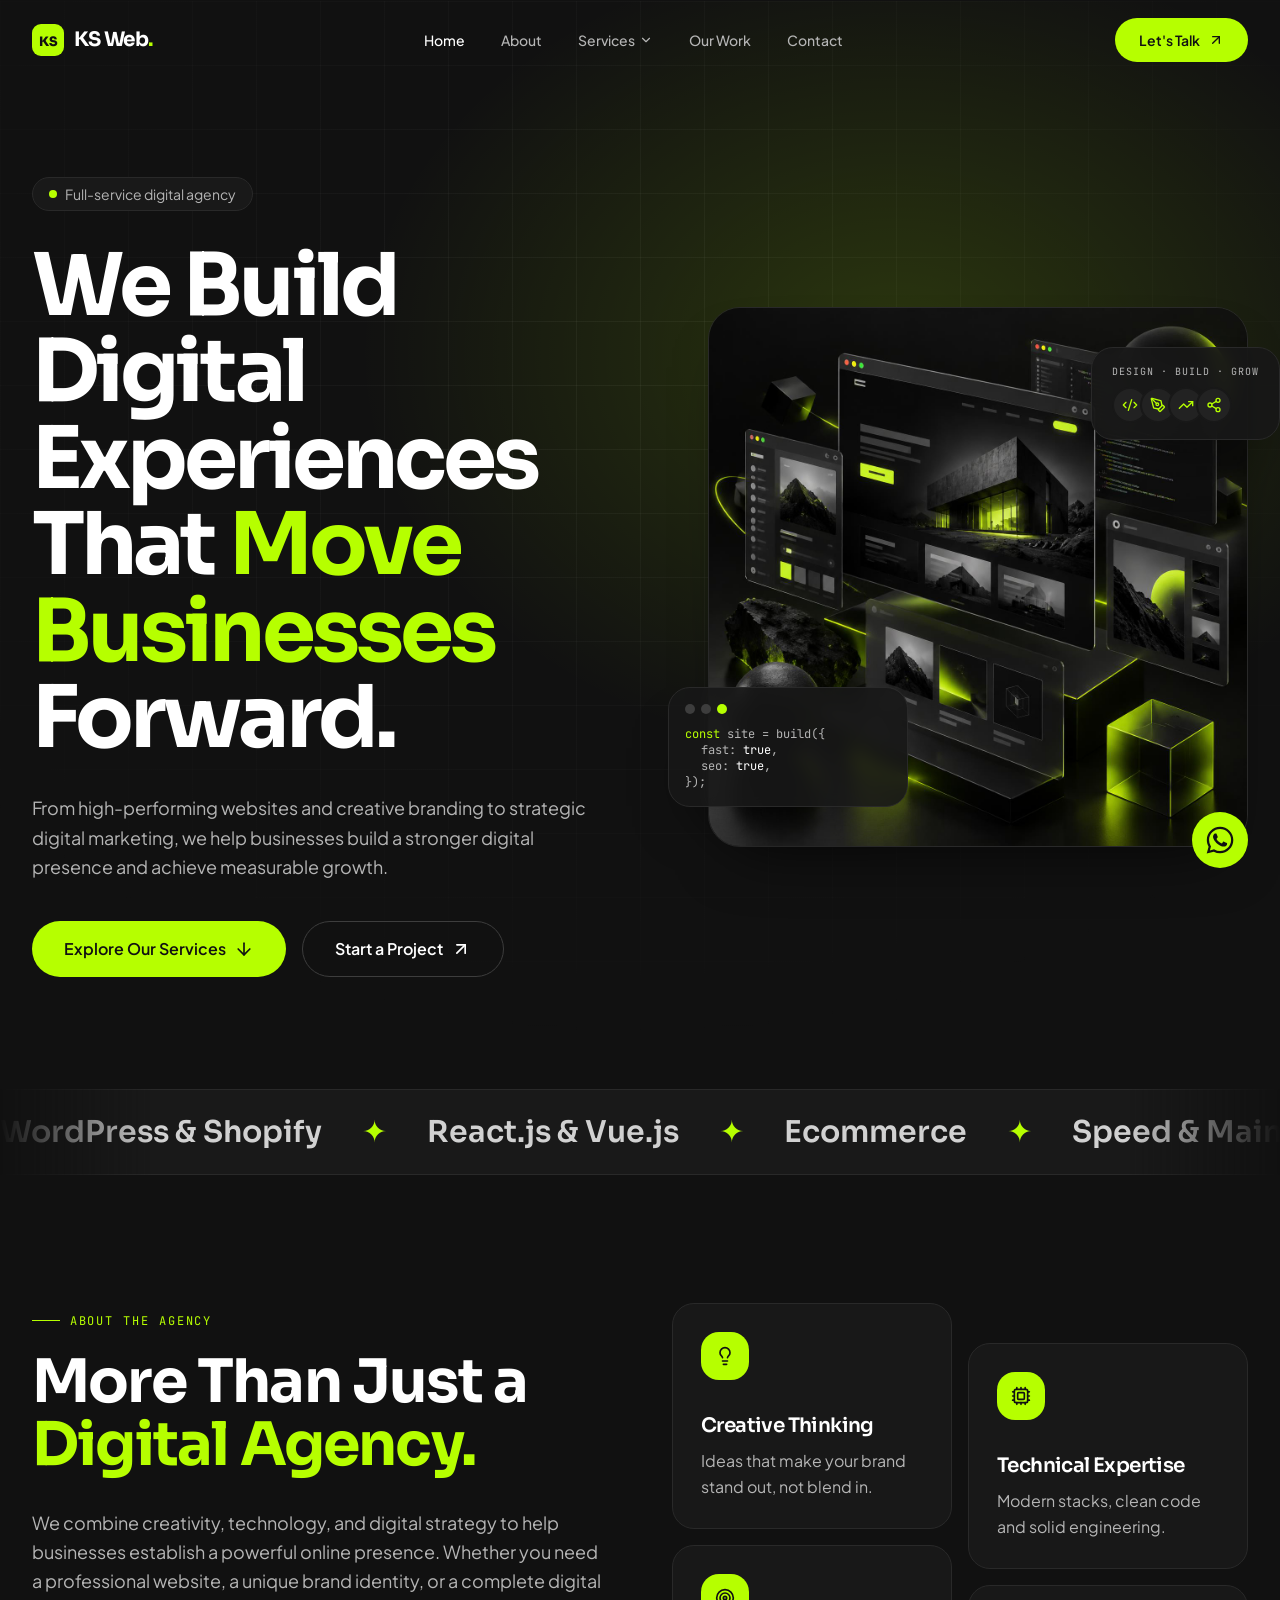
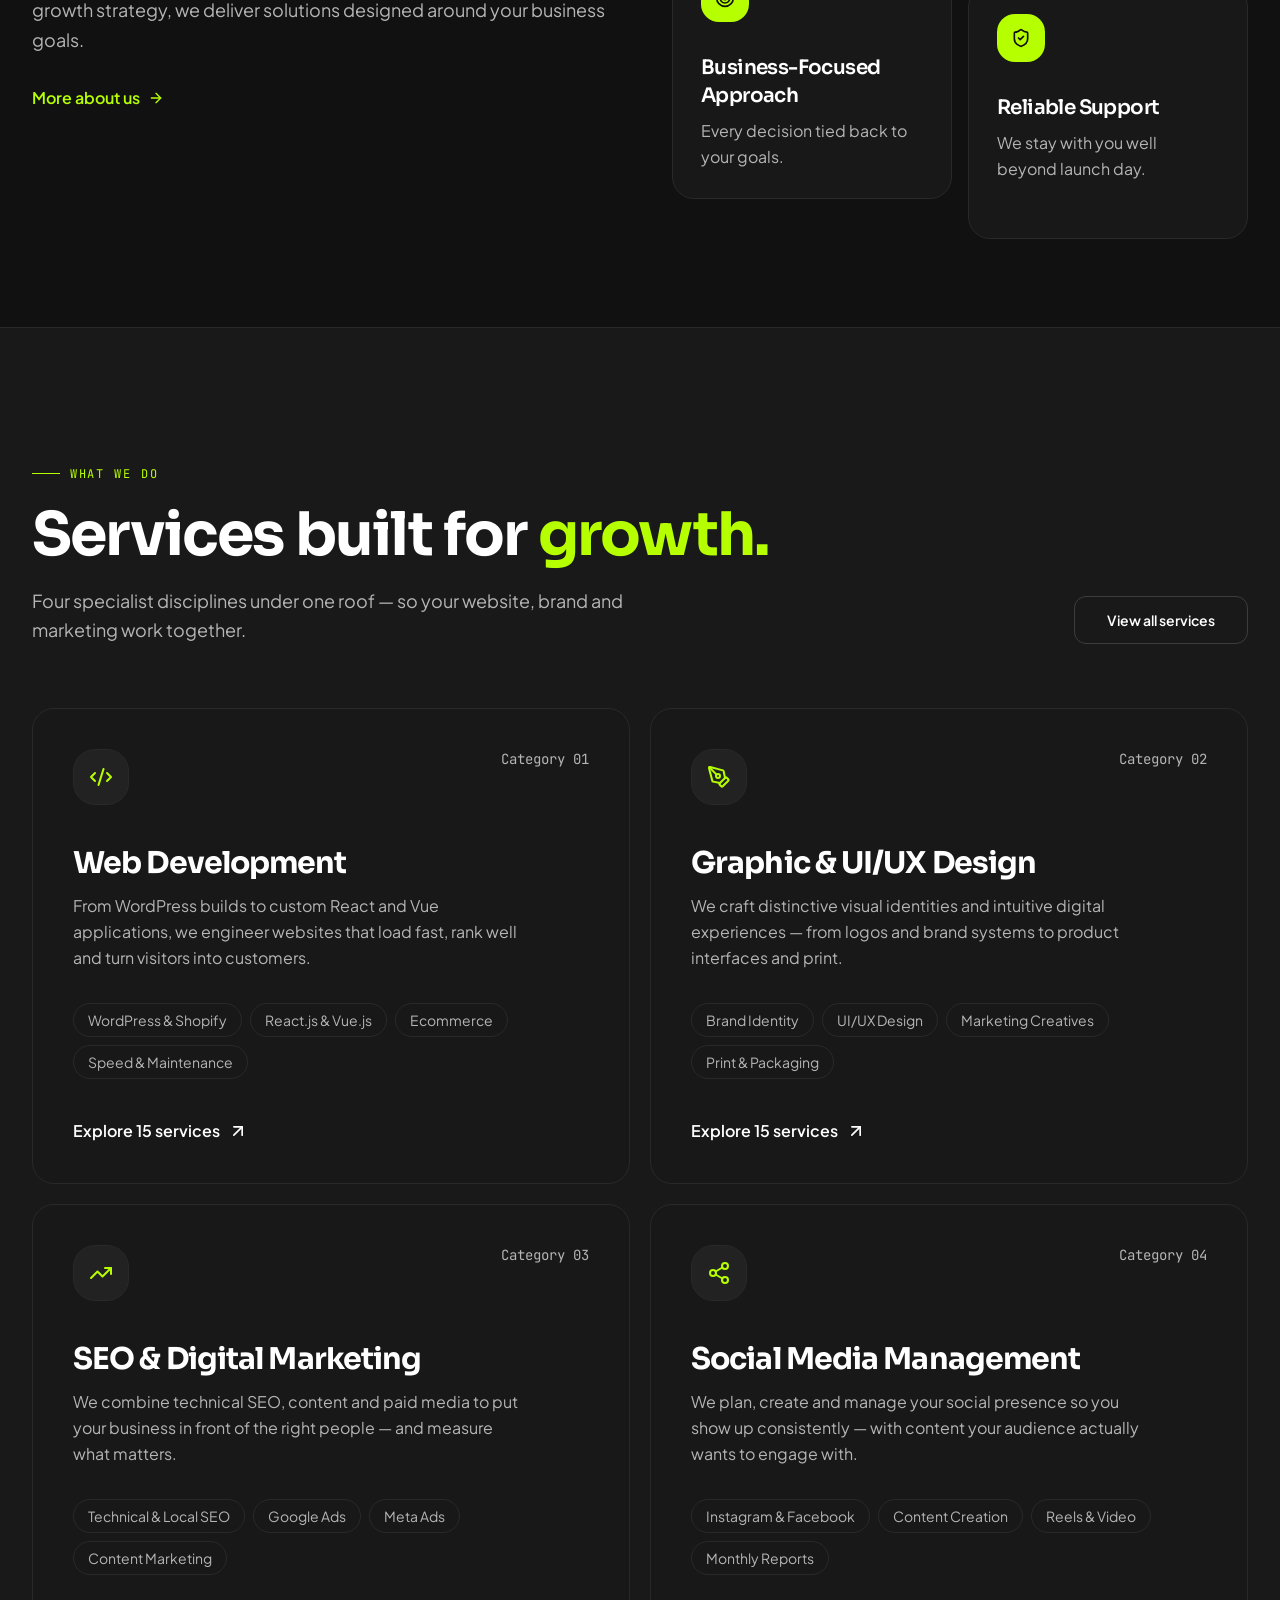
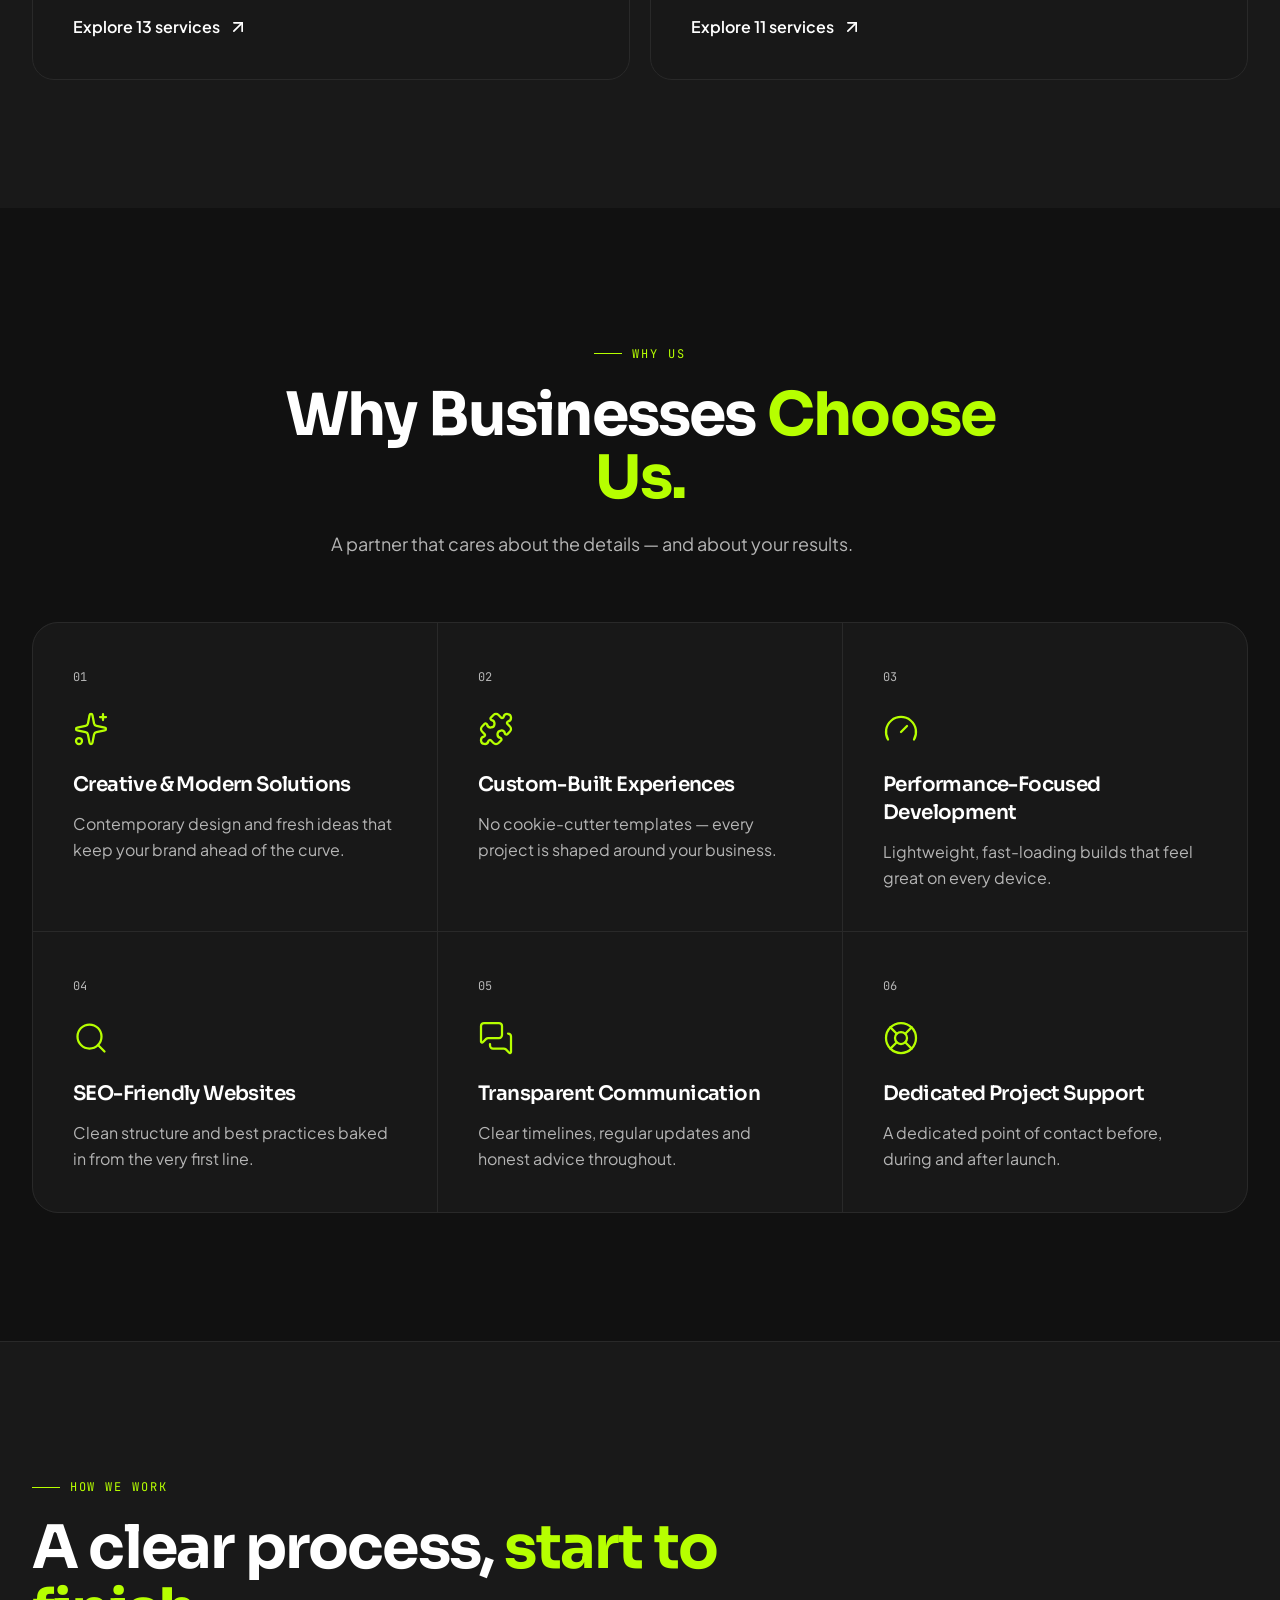
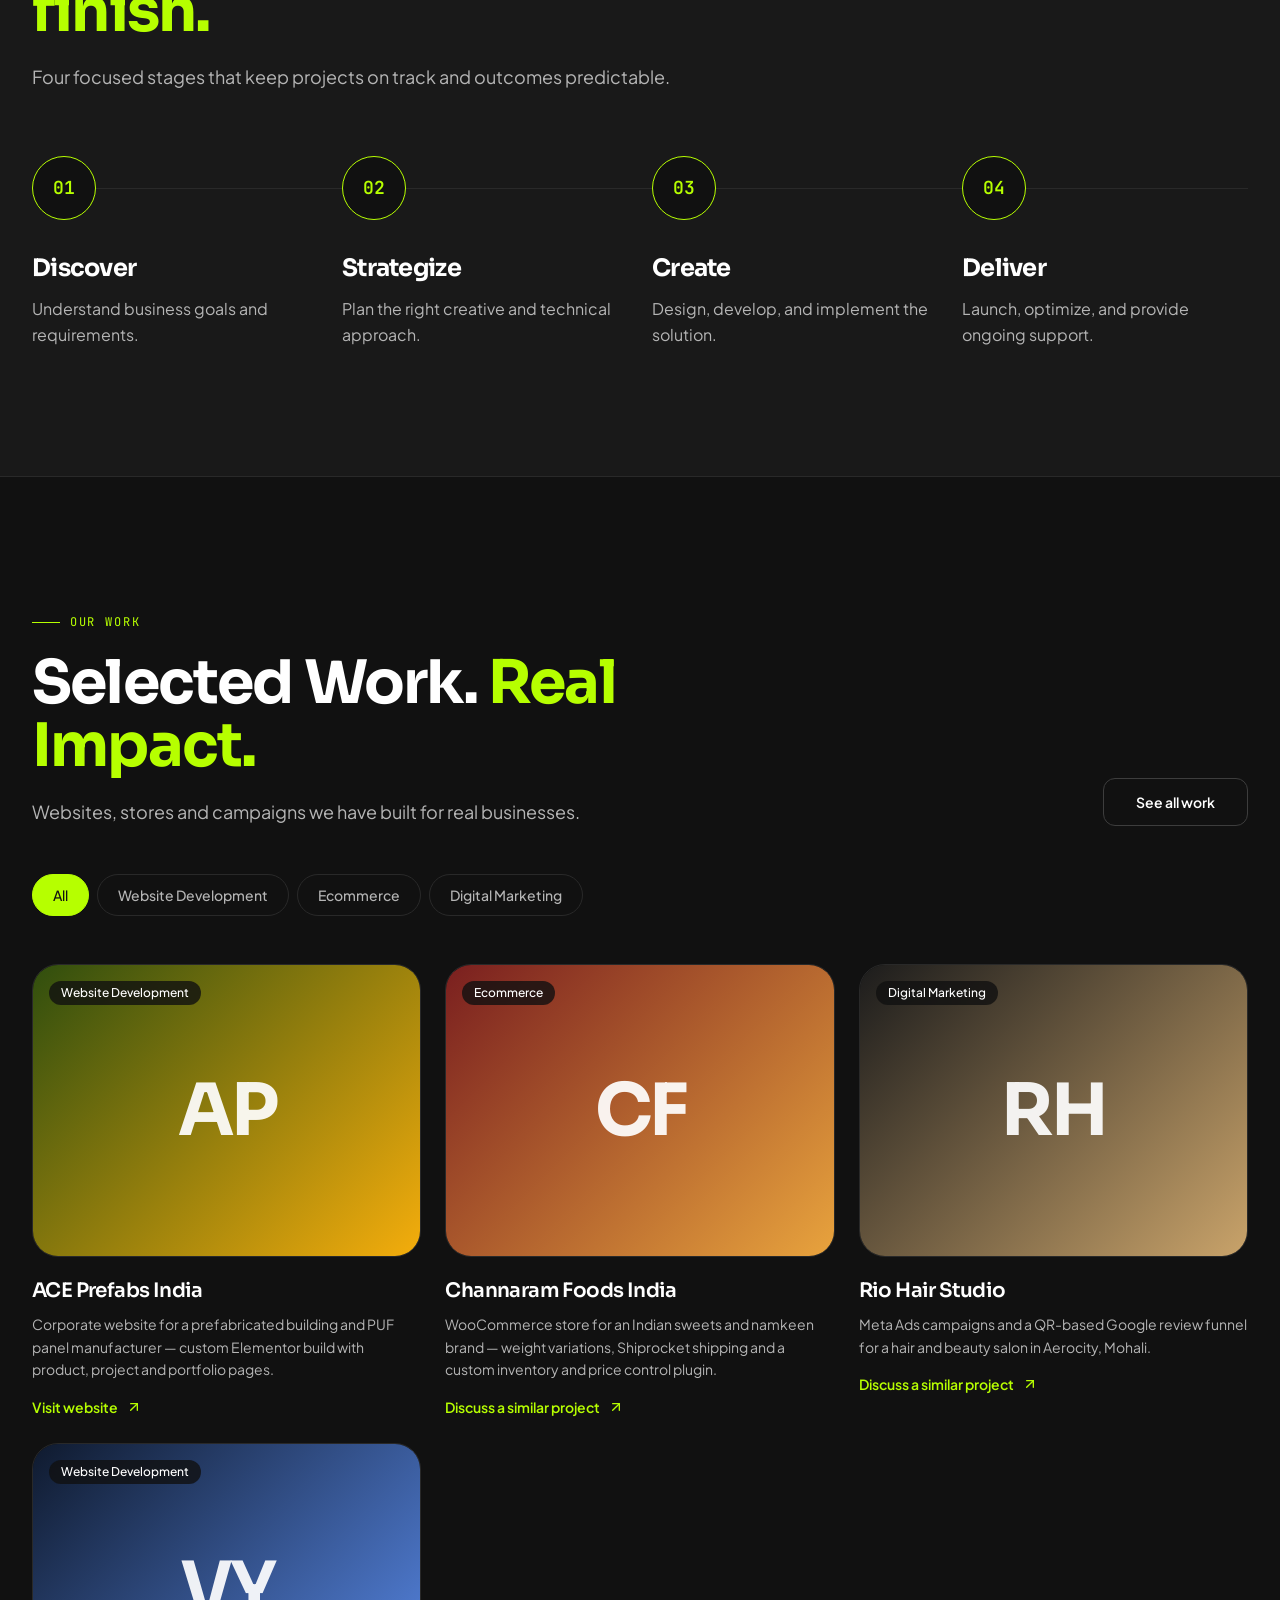
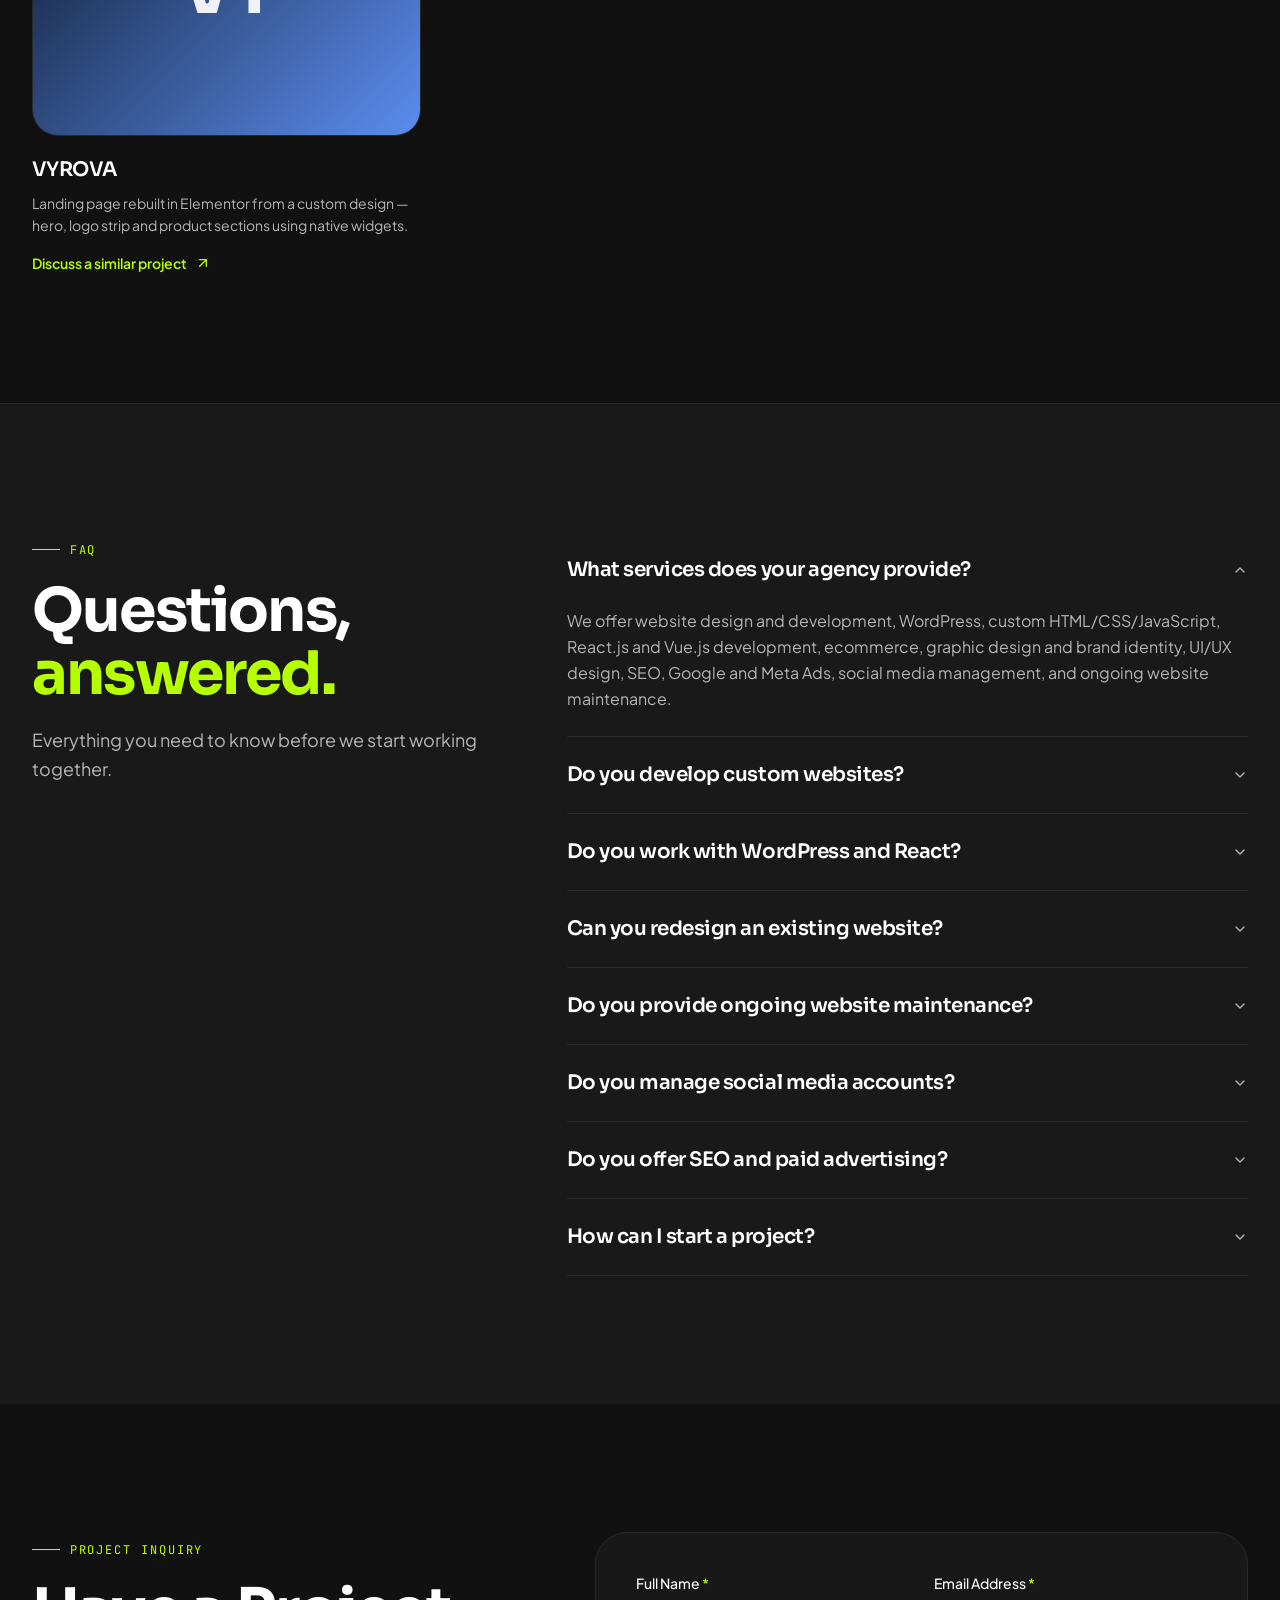
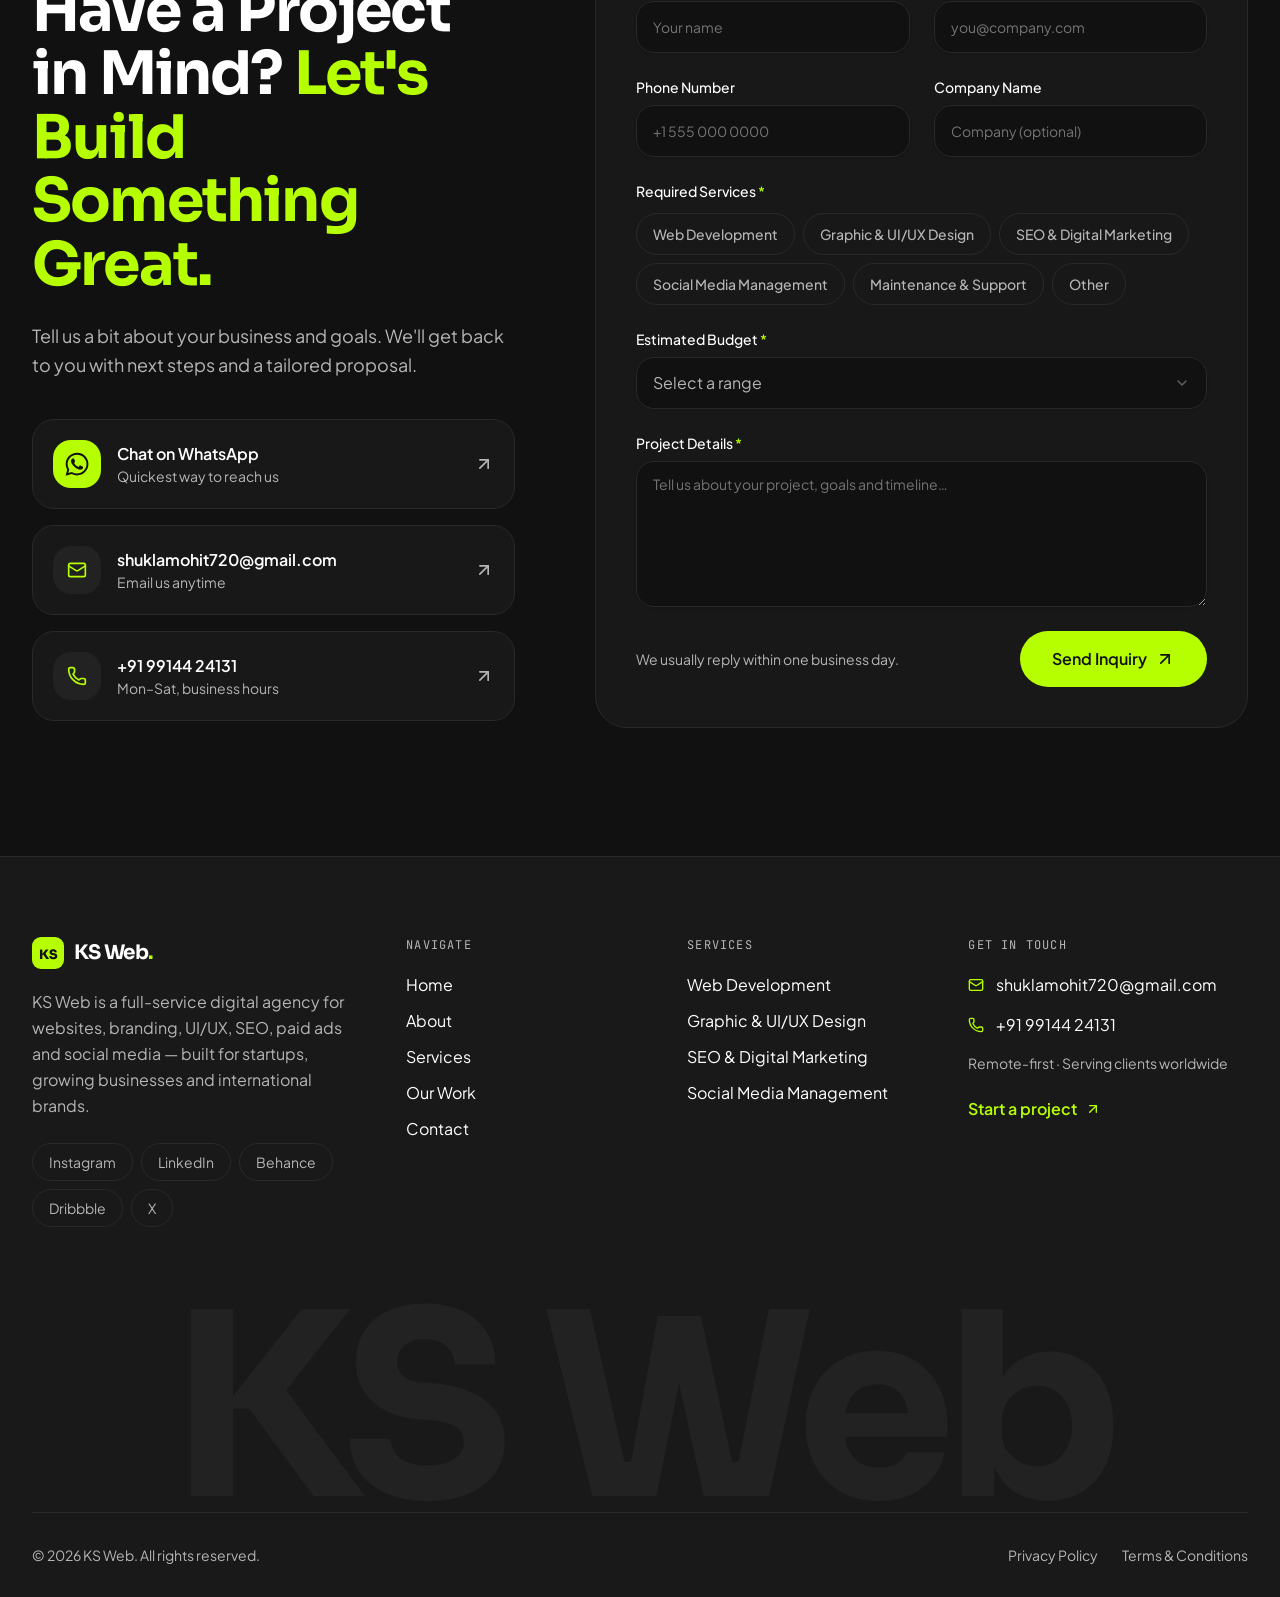
==== commit db6ad32f: "Update index.html reviews" ====
--- a/index.html
+++ b/index.html
@@ -1,2 +1,2 @@
 <!DOCTYPE html>
-<html lang="en"><head><meta charset="utf-8"/><meta content="width=device-width, initial-scale=1" name="viewport"/><link as="image" fetchpriority="high" href="images/hero-visual.jpg" rel="preload"/><link href="https://fonts.googleapis.com/css2?family=Sora:wght@400;500;600;700;800&amp;family=Plus+Jakarta+Sans:wght@400;500;600;700&amp;family=JetBrains+Mono:wght@400;500&amp;display=swap" rel="stylesheet"/><link href="css/style.css" rel="stylesheet"/><title>Websites, Branding &amp; Digital Marketing Agency | KS Web</title><meta content="#111111" name="theme-color"/><meta content="KS Web" name="author"/><meta content="KS Web" property="og:site_name"/><meta content="We build high-performing websites, distinctive brands and growth-focused digital marketing for startups, businesses and international clients." name="description"/><meta content="Websites, Branding &amp; Digital Marketing Agency | KS Web" property="og:title"/><meta content="We build high-performing websites, distinctive brands and growth-focused digital marketing for startups, businesses and international clients." property="og:description"/><meta content="website" property="og:type"/><meta content="summary_large_image" name="twitter:card"/><meta content="Websites, Branding &amp; Digital Marketing Agency | KS Web" name="twitter:title"/><meta content="We build high-performing websites, distinctive brands and growth-focused digital marketing for startups, businesses and international clients." name="twitter:description"/><link href="https://fonts.googleapis.com" rel="preconnect"/><link crossorigin="anonymous" href="https://fonts.gstatic.com" rel="preconnect"/><link href="images/favicon.png" rel="icon" type="image/png"/><link href="css/extra.css" rel="stylesheet"/><noscript><style>.opacity-0{opacity:1!important}.translate-y-6{transform:none!important}</style></noscript></head><body><a class="sr-only focus:not-sr-only focus:fixed focus:left-4 focus:top-4 focus:z-[60] focus:rounded-full focus:bg-primary focus:px-4 focus:py-2 focus:text-primary-foreground" href="#main">Skip to content</a><header class="sticky top-0 z-50 transition-all duration-300 border-b border-transparent bg-background/0"><div class="container-x flex h-20 items-center justify-between gap-6"><a aria-current="page" aria-label="KS Web — home" class="flex items-center gap-2.5 active" data-status="active" href="index.html"><svg aria-hidden="true" class="size-8" viewbox="0 0 32 32"><rect class="fill-primary" height="32" rx="9" width="32"></rect><text class="fill-primary-foreground" style="font:800 13px Sora, sans-serif;letter-spacing:-0.5px" text-anchor="middle" x="16" y="21.5">KS</text></svg><span class="font-display text-xl font-bold tracking-tight text-foreground">KS Web<span class="text-primary">.</span></span></a><nav aria-label="Primary" class="hidden items-center gap-1 lg:flex"><a aria-current="page" class="relative rounded-full px-4 py-2 text-sm font-medium text-muted-foreground transition-colors hover:text-foreground data-[status=active]:text-foreground active" data-status="active" href="index.html">Home</a><a class="relative rounded-full px-4 py-2 text-sm font-medium text-muted-foreground transition-colors hover:text-foreground data-[status=active]:text-foreground" href="about.html">About</a><div class="relative"><a aria-expanded="false" aria-haspopup="true" class="relative rounded-full px-4 py-2 text-sm font-medium text-muted-foreground transition-colors hover:text-foreground data-[status=active]:text-foreground inline-flex items-center gap-1" href="services.html">Services<svg aria-hidden="true" class="lucide lucide-chevron-down size-3.5 transition-transform" fill="none" height="24" stroke="currentColor" stroke-linecap="round" stroke-linejoin="round" stroke-width="2" viewbox="0 0 24 24" width="24" xmlns="http://www.w3.org/2000/svg"><path d="m6 9 6 6 6-6"></path></svg></a></div><a class="relative rounded-full px-4 py-2 text-sm font-medium text-muted-foreground transition-colors hover:text-foreground data-[status=active]:text-foreground" href="work.html">Our Work</a><a class="relative rounded-full px-4 py-2 text-sm font-medium text-muted-foreground transition-colors hover:text-foreground data-[status=active]:text-foreground" href="contact.html">Contact</a></nav><div class="flex items-center gap-3"><a class="items-center justify-center gap-2 whitespace-nowrap text-sm cursor-pointer focus-visible:outline-none focus-visible:ring-1 focus-visible:ring-ring disabled:pointer-events-none disabled:opacity-50 disabled:cursor-not-allowed [&amp;_svg]:pointer-events-none [&amp;_svg]:size-4 [&amp;_svg]:shrink-0 rounded-full bg-primary font-semibold text-primary-foreground hover:glow-primary hover:-translate-y-0.5 transition-all duration-300 py-2 hidden h-11 px-6 sm:inline-flex" href="contact.html">Let's Talk <svg aria-hidden="true" class="lucide lucide-arrow-up-right" fill="none" height="24" stroke="currentColor" stroke-linecap="round" stroke-linejoin="round" stroke-width="2" viewbox="0 0 24 24" width="24" xmlns="http://www.w3.org/2000/svg"><path d="M7 7h10v10"></path><path d="M7 17 17 7"></path></svg></a><button aria-expanded="false" aria-haspopup="dialog" aria-label="Open menu" class="grid size-11 place-items-center rounded-full border border-border text-foreground lg:hidden" data-state="closed" type="button"><svg aria-hidden="true" class="lucide lucide-menu size-5" fill="none" height="24" stroke="currentColor" stroke-linecap="round" stroke-linejoin="round" stroke-width="2" viewbox="0 0 24 24" width="24" xmlns="http://www.w3.org/2000/svg"><path d="M4 5h16"></path><path d="M4 12h16"></path><path d="M4 19h16"></path></svg></button></div></div><div class="absolute inset-x-0 top-full hidden origin-top border-b border-border bg-background shadow-card transition-all duration-300 lg:block invisible -translate-y-2 opacity-0"><div class="container-x grid grid-cols-5 gap-4 py-8"><a class="group rounded-2xl border border-border bg-card p-5 transition-colors hover:border-primary/50" href="services-web-development.html"><div class="flex items-center justify-between"><span class="grid size-10 place-items-center rounded-xl bg-surface-raised text-primary"><svg aria-hidden="true" class="lucide lucide-code-xml size-5" fill="none" height="24" stroke="currentColor" stroke-linecap="round" stroke-linejoin="round" stroke-width="2" viewbox="0 0 24 24" width="24" xmlns="http://www.w3.org/2000/svg"><path d="m18 16 4-4-4-4"></path><path d="m6 8-4 4 4 4"></path><path d="m14.5 4-5 16"></path></svg></span><span class="font-mono text-xs text-muted-foreground">01</span></div><h3 class="mt-5 text-base font-semibold text-foreground">Web Development</h3><p class="mt-1.5 text-sm leading-relaxed text-muted-foreground">Fast, scalable websites and stores built to convert.</p><ul class="mt-4 space-y-1.5 text-sm text-muted-foreground"><li class="truncate">— WordPress Website Development</li><li class="truncate">— Custom HTML, CSS &amp; JavaScript</li><li class="truncate">— React.js Development</li><li class="truncate">— Vue.js Development</li></ul><span class="mt-4 inline-flex items-center gap-1.5 text-sm font-semibold text-primary">Explore <svg aria-hidden="true" class="lucide lucide-arrow-right size-4 transition-transform group-hover:translate-x-1" fill="none" height="24" stroke="currentColor" stroke-linecap="round" stroke-linejoin="round" stroke-width="2" viewbox="0 0 24 24" width="24" xmlns="http://www.w3.org/2000/svg"><path d="M5 12h14"></path><path d="m12 5 7 7-7 7"></path></svg></span></a><a class="group rounded-2xl border border-border bg-card p-5 transition-colors hover:border-primary/50" href="services-design.html"><div class="flex items-center justify-between"><span class="grid size-10 place-items-center rounded-xl bg-surface-raised text-primary"><svg aria-hidden="true" class="lucide lucide-pen-tool size-5" fill="none" height="24" stroke="currentColor" stroke-linecap="round" stroke-linejoin="round" stroke-width="2" viewbox="0 0 24 24" width="24" xmlns="http://www.w3.org/2000/svg"><path d="M15.707 21.293a1 1 0 0 1-1.414 0l-1.586-1.586a1 1 0 0 1 0-1.414l5.586-5.586a1 1 0 0 1 1.414 0l1.586 1.586a1 1 0 0 1 0 1.414z"></path><path d="m18 13-1.375-6.874a1 1 0 0 0-.746-.776L3.235 2.028a1 1 0 0 0-1.207 1.207L5.35 15.879a1 1 0 0 0 .776.746L13 18"></path><path d="m2.3 2.3 7.286 7.286"></path><circle cx="11" cy="11" r="2"></circle></svg></span><span class="font-mono text-xs text-muted-foreground">02</span></div><h3 class="mt-5 text-base font-semibold text-foreground">Graphic &amp; UI/UX Design</h3><p class="mt-1.5 text-sm leading-relaxed text-muted-foreground">Brand identities and interfaces people remember.</p><ul class="mt-4 space-y-1.5 text-sm text-muted-foreground"><li class="truncate">— Logo Design</li><li class="truncate">— Brand Identity &amp; Guidelines</li><li class="truncate">— Business Card Design</li><li class="truncate">— Brochure &amp; Flyer Design</li></ul><span class="mt-4 inline-flex items-center gap-1.5 text-sm font-semibold text-primary">Explore <svg aria-hidden="true" class="lucide lucide-arrow-right size-4 transition-transform group-hover:translate-x-1" fill="none" height="24" stroke="currentColor" stroke-linecap="round" stroke-linejoin="round" stroke-width="2" viewbox="0 0 24 24" width="24" xmlns="http://www.w3.org/2000/svg"><path d="M5 12h14"></path><path d="m12 5 7 7-7 7"></path></svg></span></a><a class="group rounded-2xl border border-border bg-card p-5 transition-colors hover:border-primary/50" href="services-seo-digital-marketing.html"><div class="flex items-center justify-between"><span class="grid size-10 place-items-center rounded-xl bg-surface-raised text-primary"><svg aria-hidden="true" class="lucide lucide-trending-up size-5" fill="none" height="24" stroke="currentColor" stroke-linecap="round" stroke-linejoin="round" stroke-width="2" viewbox="0 0 24 24" width="24" xmlns="http://www.w3.org/2000/svg"><path d="M16 7h6v6"></path><path d="m22 7-8.5 8.5-5-5L2 17"></path></svg></span><span class="font-mono text-xs text-muted-foreground">03</span></div><h3 class="mt-5 text-base font-semibold text-foreground">SEO &amp; Digital Marketing</h3><p class="mt-1.5 text-sm leading-relaxed text-muted-foreground">Visibility, traffic and leads that compound.</p><ul class="mt-4 space-y-1.5 text-sm text-muted-foreground"><li class="truncate">— Website SEO Services</li><li class="truncate">— Technical SEO</li><li class="truncate">— On-Page SEO</li><li class="truncate">— Off-Page SEO</li></ul><span class="mt-4 inline-flex items-center gap-1.5 text-sm font-semibold text-primary">Explore <svg aria-hidden="true" class="lucide lucide-arrow-right size-4 transition-transform group-hover:translate-x-1" fill="none" height="24" stroke="currentColor" stroke-linecap="round" stroke-linejoin="round" stroke-width="2" viewbox="0 0 24 24" width="24" xmlns="http://www.w3.org/2000/svg"><path d="M5 12h14"></path><path d="m12 5 7 7-7 7"></path></svg></span></a><a class="group rounded-2xl border border-border bg-card p-5 transition-colors hover:border-primary/50" href="services-social-media.html"><div class="flex items-center justify-between"><span class="grid size-10 place-items-center rounded-xl bg-surface-raised text-primary"><svg aria-hidden="true" class="lucide lucide-share2 lucide-share-2 size-5" fill="none" height="24" stroke="currentColor" stroke-linecap="round" stroke-linejoin="round" stroke-width="2" viewbox="0 0 24 24" width="24" xmlns="http://www.w3.org/2000/svg"><circle cx="18" cy="5" r="3"></circle><circle cx="6" cy="12" r="3"></circle><circle cx="18" cy="19" r="3"></circle><line x1="8.59" x2="15.42" y1="13.51" y2="17.49"></line><line x1="15.41" x2="8.59" y1="6.51" y2="10.49"></line></svg></span><span class="font-mono text-xs text-muted-foreground">04</span></div><h3 class="mt-5 text-base font-semibold text-foreground">Social Media Management</h3><p class="mt-1.5 text-sm leading-relaxed text-muted-foreground">Consistent, on-brand content that builds community.</p><ul class="mt-4 space-y-1.5 text-sm text-muted-foreground"><li class="truncate">— Instagram Management</li><li class="truncate">— Facebook Management</li><li class="truncate">— Social Media Strategy</li><li class="truncate">— Social Media Content Creation</li></ul><span class="mt-4 inline-flex items-center gap-1.5 text-sm font-semibold text-primary">Explore <svg aria-hidden="true" class="lucide lucide-arrow-right size-4 transition-transform group-hover:translate-x-1" fill="none" height="24" stroke="currentColor" stroke-linecap="round" stroke-linejoin="round" stroke-width="2" viewbox="0 0 24 24" width="24" xmlns="http://www.w3.org/2000/svg"><path d="M5 12h14"></path><path d="m12 5 7 7-7 7"></path></svg></span></a><div class="flex flex-col justify-between rounded-2xl bg-primary p-6 text-primary-foreground"><div><p class="font-mono text-xs uppercase tracking-widest opacity-70">Start a project</p><p class="mt-3 font-display text-xl font-bold leading-snug">Not sure what you need? Let's figure it out together.</p></div><a class="mt-6 inline-flex items-center gap-2 text-sm font-semibold underline-offset-4 hover:underline" href="contact.html">Book a free consultation <svg aria-hidden="true" class="lucide lucide-arrow-up-right size-4" fill="none" height="24" stroke="currentColor" stroke-linecap="round" stroke-linejoin="round" stroke-width="2" viewbox="0 0 24 24" width="24" xmlns="http://www.w3.org/2000/svg"><path d="M7 7h10v10"></path><path d="M7 17 17 7"></path></svg></a></div></div></div></header><main id="main"><section class="relative -mt-20 overflow-hidden pt-20"><div aria-hidden="true" class="absolute inset-0 bg-grid [mask-image:radial-gradient(70%_60%_at_50%_30%,black,transparent)]"></div><div aria-hidden="true" class="absolute inset-0 radial-fade"></div><div class="container-x relative grid items-center gap-14 pb-20 pt-16 lg:grid-cols-[1.15fr_1fr] lg:pb-28 lg:pt-24"><div class="animate-fade-up"><span class="inline-flex items-center gap-2 rounded-full border border-border bg-surface px-4 py-1.5 text-sm text-muted-foreground"><span class="size-2 animate-pulse rounded-full bg-primary"></span>Full-service digital agency</span><h1 class="text-display mt-8 text-5xl text-foreground sm:text-6xl lg:text-7xl xl:text-[5.4rem]">We Build Digital Experiences That <span class="text-accent-mark">Move Businesses</span> Forward.</h1><p class="mt-8 max-w-xl text-lg leading-relaxed text-muted-foreground">From high-performing websites and creative branding to strategic digital marketing, we help businesses build a stronger digital presence and achieve measurable growth.</p><div class="mt-10 flex flex-wrap gap-4"><a class="inline-flex items-center justify-center gap-2 whitespace-nowrap cursor-pointer focus-visible:outline-none focus-visible:ring-1 focus-visible:ring-ring disabled:pointer-events-none disabled:opacity-50 disabled:cursor-not-allowed [&amp;_svg]:pointer-events-none [&amp;_svg]:shrink-0 rounded-full bg-primary font-semibold text-primary-foreground hover:glow-primary hover:-translate-y-0.5 transition-all duration-300 h-14 px-8 text-base [&amp;_svg]:size-5" href="services.html">Explore Our Services <svg aria-hidden="true" class="lucide lucide-arrow-down" fill="none" height="24" stroke="currentColor" stroke-linecap="round" stroke-linejoin="round" stroke-width="2" viewbox="0 0 24 24" width="24" xmlns="http://www.w3.org/2000/svg"><path d="M12 5v14"></path><path d="m19 12-7 7-7-7"></path></svg></a><a class="inline-flex items-center justify-center gap-2 whitespace-nowrap cursor-pointer focus-visible:outline-none focus-visible:ring-1 focus-visible:ring-ring disabled:pointer-events-none disabled:opacity-50 disabled:cursor-not-allowed [&amp;_svg]:pointer-events-none [&amp;_svg]:shrink-0 rounded-full border border-border-strong bg-transparent font-semibold text-foreground hover:border-primary hover:text-primary transition-all duration-300 h-14 px-8 text-base [&amp;_svg]:size-5" href="contact.html">Start a Project <svg aria-hidden="true" class="lucide lucide-arrow-up-right" fill="none" height="24" stroke="currentColor" stroke-linecap="round" stroke-linejoin="round" stroke-width="2" viewbox="0 0 24 24" width="24" xmlns="http://www.w3.org/2000/svg"><path d="M7 7h10v10"></path><path d="M7 17 17 7"></path></svg></a></div></div><div class="relative animate-fade-up [animation-delay:150ms]"><div class="relative overflow-hidden rounded-[2rem] border border-border shadow-card"><img alt="Website mockups, code editor and design interfaces floating in a dark studio with lime accents" class="aspect-square w-full object-cover" fetchpriority="high" height="1280" src="images/hero-visual.jpg" width="1280"/></div><div class="absolute -left-4 bottom-10 hidden w-60 animate-float rounded-2xl border border-border bg-card/90 p-4 font-mono text-xs shadow-card backdrop-blur md:block lg:-left-10"><div class="mb-3 flex gap-1.5"><span class="size-2.5 rounded-full bg-border-strong"></span><span class="size-2.5 rounded-full bg-border-strong"></span><span class="size-2.5 rounded-full bg-primary"></span></div><p class="text-muted-foreground"><span class="text-primary">const</span> site = build({</p><p class="pl-4 text-muted-foreground">fast: <span class="text-foreground">true</span>,</p><p class="pl-4 text-muted-foreground">seo: <span class="text-foreground">true</span>,</p><p class="text-muted-foreground">});</p></div><div class="absolute -right-3 top-10 hidden animate-float rounded-2xl border border-border bg-card/90 px-5 py-4 shadow-card backdrop-blur [animation-delay:1.5s] md:block lg:-right-8"><p class="font-mono text-[10px] uppercase tracking-widest text-muted-foreground">Design · Build · Grow</p><div class="mt-2 flex -space-x-2"><span class="grid size-9 place-items-center rounded-full border-2 border-card bg-surface-raised text-primary"><svg aria-hidden="true" class="lucide lucide-code-xml size-4" fill="none" height="24" stroke="currentColor" stroke-linecap="round" stroke-linejoin="round" stroke-width="2" viewbox="0 0 24 24" width="24" xmlns="http://www.w3.org/2000/svg"><path d="m18 16 4-4-4-4"></path><path d="m6 8-4 4 4 4"></path><path d="m14.5 4-5 16"></path></svg></span><span class="grid size-9 place-items-center rounded-full border-2 border-card bg-surface-raised text-primary"><svg aria-hidden="true" class="lucide lucide-pen-tool size-4" fill="none" height="24" stroke="currentColor" stroke-linecap="round" stroke-linejoin="round" stroke-width="2" viewbox="0 0 24 24" width="24" xmlns="http://www.w3.org/2000/svg"><path d="M15.707 21.293a1 1 0 0 1-1.414 0l-1.586-1.586a1 1 0 0 1 0-1.414l5.586-5.586a1 1 0 0 1 1.414 0l1.586 1.586a1 1 0 0 1 0 1.414z"></path><path d="m18 13-1.375-6.874a1 1 0 0 0-.746-.776L3.235 2.028a1 1 0 0 0-1.207 1.207L5.35 15.879a1 1 0 0 0 .776.746L13 18"></path><path d="m2.3 2.3 7.286 7.286"></path><circle cx="11" cy="11" r="2"></circle></svg></span><span class="grid size-9 place-items-center rounded-full border-2 border-card bg-surface-raised text-primary"><svg aria-hidden="true" class="lucide lucide-trending-up size-4" fill="none" height="24" stroke="currentColor" stroke-linecap="round" stroke-linejoin="round" stroke-width="2" viewbox="0 0 24 24" width="24" xmlns="http://www.w3.org/2000/svg"><path d="M16 7h6v6"></path><path d="m22 7-8.5 8.5-5-5L2 17"></path></svg></span><span class="grid size-9 place-items-center rounded-full border-2 border-card bg-surface-raised text-primary"><svg aria-hidden="true" class="lucide lucide-share2 lucide-share-2 size-4" fill="none" height="24" stroke="currentColor" stroke-linecap="round" stroke-linejoin="round" stroke-width="2" viewbox="0 0 24 24" width="24" xmlns="http://www.w3.org/2000/svg"><circle cx="18" cy="5" r="3"></circle><circle cx="6" cy="12" r="3"></circle><circle cx="18" cy="19" r="3"></circle><line x1="8.59" x2="15.42" y1="13.51" y2="17.49"></line><line x1="15.41" x2="8.59" y1="6.51" y2="10.49"></line></svg></span></div></div></div></div><div class="relative border-y border-border bg-surface py-6 mask-fade-x"><div class="flex w-max animate-marquee gap-10"><span class="flex items-center gap-10 font-display text-2xl font-semibold text-foreground/80 md:text-3xl">WordPress &amp; Shopify<span aria-hidden="true" class="text-primary">✦</span></span><span class="flex items-center gap-10 font-display text-2xl font-semibold text-foreground/80 md:text-3xl">React.js &amp; Vue.js<span aria-hidden="true" class="text-primary">✦</span></span><span class="flex items-center gap-10 font-display text-2xl font-semibold text-foreground/80 md:text-3xl">Ecommerce<span aria-hidden="true" class="text-primary">✦</span></span><span class="flex items-center gap-10 font-display text-2xl font-semibold text-foreground/80 md:text-3xl">Speed &amp; Maintenance<span aria-hidden="true" class="text-primary">✦</span></span><span class="flex items-center gap-10 font-display text-2xl font-semibold text-foreground/80 md:text-3xl">Brand Identity<span aria-hidden="true" class="text-primary">✦</span></span><span class="flex items-center gap-10 font-display text-2xl font-semibold text-foreground/80 md:text-3xl">UI/UX Design<span aria-hidden="true" class="text-primary">✦</span></span><span class="flex items-center gap-10 font-display text-2xl font-semibold text-foreground/80 md:text-3xl">Marketing Creatives<span aria-hidden="true" class="text-primary">✦</span></span><span class="flex items-center gap-10 font-display text-2xl font-semibold text-foreground/80 md:text-3xl">Print &amp; Packaging<span aria-hidden="true" class="text-primary">✦</span></span><span class="flex items-center gap-10 font-display text-2xl font-semibold text-foreground/80 md:text-3xl">Technical &amp; Local SEO<span aria-hidden="true" class="text-primary">✦</span></span><span class="flex items-center gap-10 font-display text-2xl font-semibold text-foreground/80 md:text-3xl">Google Ads<span aria-hidden="true" class="text-primary">✦</span></span><span class="flex items-center gap-10 font-display text-2xl font-semibold text-foreground/80 md:text-3xl">Meta Ads<span aria-hidden="true" class="text-primary">✦</span></span><span class="flex items-center gap-10 font-display text-2xl font-semibold text-foreground/80 md:text-3xl">Content Marketing<span aria-hidden="true" class="text-primary">✦</span></span><span class="flex items-center gap-10 font-display text-2xl font-semibold text-foreground/80 md:text-3xl">Instagram &amp; Facebook<span aria-hidden="true" class="text-primary">✦</span></span><span class="flex items-center gap-10 font-display text-2xl font-semibold text-foreground/80 md:text-3xl">Content Creation<span aria-hidden="true" class="text-primary">✦</span></span><span class="flex items-center gap-10 font-display text-2xl font-semibold text-foreground/80 md:text-3xl">Reels &amp; Video<span aria-hidden="true" class="text-primary">✦</span></span><span class="flex items-center gap-10 font-display text-2xl font-semibold text-foreground/80 md:text-3xl">Monthly Reports<span aria-hidden="true" class="text-primary">✦</span></span><span class="flex items-center gap-10 font-display text-2xl font-semibold text-foreground/80 md:text-3xl">WordPress &amp; Shopify<span aria-hidden="true" class="text-primary">✦</span></span><span class="flex items-center gap-10 font-display text-2xl font-semibold text-foreground/80 md:text-3xl">React.js &amp; Vue.js<span aria-hidden="true" class="text-primary">✦</span></span><span class="flex items-center gap-10 font-display text-2xl font-semibold text-foreground/80 md:text-3xl">Ecommerce<span aria-hidden="true" class="text-primary">✦</span></span><span class="flex items-center gap-10 font-display text-2xl font-semibold text-foreground/80 md:text-3xl">Speed &amp; Maintenance<span aria-hidden="true" class="text-primary">✦</span></span><span class="flex items-center gap-10 font-display text-2xl font-semibold text-foreground/80 md:text-3xl">Brand Identity<span aria-hidden="true" class="text-primary">✦</span></span><span class="flex items-center gap-10 font-display text-2xl font-semibold text-foreground/80 md:text-3xl">UI/UX Design<span aria-hidden="true" class="text-primary">✦</span></span><span class="flex items-center gap-10 font-display text-2xl font-semibold text-foreground/80 md:text-3xl">Marketing Creatives<span aria-hidden="true" class="text-primary">✦</span></span><span class="flex items-center gap-10 font-display text-2xl font-semibold text-foreground/80 md:text-3xl">Print &amp; Packaging<span aria-hidden="true" class="text-primary">✦</span></span><span class="flex items-center gap-10 font-display text-2xl font-semibold text-foreground/80 md:text-3xl">Technical &amp; Local SEO<span aria-hidden="true" class="text-primary">✦</span></span><span class="flex items-center gap-10 font-display text-2xl font-semibold text-foreground/80 md:text-3xl">Google Ads<span aria-hidden="true" class="text-primary">✦</span></span><span class="flex items-center gap-10 font-display text-2xl font-semibold text-foreground/80 md:text-3xl">Meta Ads<span aria-hidden="true" class="text-primary">✦</span></span><span class="flex items-center gap-10 font-display text-2xl font-semibold text-foreground/80 md:text-3xl">Content Marketing<span aria-hidden="true" class="text-primary">✦</span></span><span class="flex items-center gap-10 font-display text-2xl font-semibold text-foreground/80 md:text-3xl">Instagram &amp; Facebook<span aria-hidden="true" class="text-primary">✦</span></span><span class="flex items-center gap-10 font-display text-2xl font-semibold text-foreground/80 md:text-3xl">Content Creation<span aria-hidden="true" class="text-primary">✦</span></span><span class="flex items-center gap-10 font-display text-2xl font-semibold text-foreground/80 md:text-3xl">Reels &amp; Video<span aria-hidden="true" class="text-primary">✦</span></span><span class="flex items-center gap-10 font-display text-2xl font-semibold text-foreground/80 md:text-3xl">Monthly Reports<span aria-hidden="true" class="text-primary">✦</span></span></div></div></section><section class="section-y"><div class="container-x grid gap-16 lg:grid-cols-2"><div class="transition-all duration-700 ease-out translate-y-6 opacity-0" style="transition-delay:0ms"><span class="eyebrow">About the agency</span><h2 class="mt-5 text-4xl font-bold leading-[1.05] md:text-5xl lg:text-6xl">More Than Just a <span class="text-accent-mark">Digital Agency.</span></h2><p class="mt-8 text-lg leading-relaxed text-muted-foreground">We combine creativity, technology, and digital strategy to help businesses establish a powerful online presence. Whether you need a professional website, a unique brand identity, or a complete digital growth strategy, we deliver solutions designed around your business goals.</p><a class="group mt-8 inline-flex items-center gap-2 font-semibold text-primary" href="about.html">More about us <svg aria-hidden="true" class="lucide lucide-arrow-right size-4 transition-transform group-hover:translate-x-1" fill="none" height="24" stroke="currentColor" stroke-linecap="round" stroke-linejoin="round" stroke-width="2" viewbox="0 0 24 24" width="24" xmlns="http://www.w3.org/2000/svg"><path d="M5 12h14"></path><path d="m12 5 7 7-7 7"></path></svg></a></div><div class="grid gap-4 sm:grid-cols-2"><div class="transition-all duration-700 ease-out translate-y-6 opacity-0" style="transition-delay:0ms"><div class="card-premium h-full p-7"><span class="grid size-12 place-items-center rounded-xl bg-primary text-primary-foreground"><svg aria-hidden="true" class="lucide lucide-lightbulb size-5" fill="none" height="24" stroke="currentColor" stroke-linecap="round" stroke-linejoin="round" stroke-width="2" viewbox="0 0 24 24" width="24" xmlns="http://www.w3.org/2000/svg"><path d="M15 14c.2-1 .7-1.7 1.5-2.5 1-.9 1.5-2.2 1.5-3.5A6 6 0 0 0 6 8c0 1 .2 2.2 1.5 3.5.7.7 1.3 1.5 1.5 2.5"></path><path d="M9 18h6"></path><path d="M10 22h4"></path></svg></span><h3 class="mt-8 text-xl font-semibold">Creative Thinking</h3><p class="mt-2 leading-relaxed text-muted-foreground">Ideas that make your brand stand out, not blend in.</p></div></div><div class="transition-all duration-700 ease-out translate-y-6 opacity-0 sm:translate-y-10" style="transition-delay:80ms"><div class="card-premium h-full p-7"><span class="grid size-12 place-items-center rounded-xl bg-primary text-primary-foreground"><svg aria-hidden="true" class="lucide lucide-cpu size-5" fill="none" height="24" stroke="currentColor" stroke-linecap="round" stroke-linejoin="round" stroke-width="2" viewbox="0 0 24 24" width="24" xmlns="http://www.w3.org/2000/svg"><path d="M12 20v2"></path><path d="M12 2v2"></path><path d="M17 20v2"></path><path d="M17 2v2"></path><path d="M2 12h2"></path><path d="M2 17h2"></path><path d="M2 7h2"></path><path d="M20 12h2"></path><path d="M20 17h2"></path><path d="M20 7h2"></path><path d="M7 20v2"></path><path d="M7 2v2"></path><rect height="16" rx="2" width="16" x="4" y="4"></rect><rect height="8" rx="1" width="8" x="8" y="8"></rect></svg></span><h3 class="mt-8 text-xl font-semibold">Technical Expertise</h3><p class="mt-2 leading-relaxed text-muted-foreground">Modern stacks, clean code and solid engineering.</p></div></div><div class="transition-all duration-700 ease-out translate-y-6 opacity-0" style="transition-delay:160ms"><div class="card-premium h-full p-7"><span class="grid size-12 place-items-center rounded-xl bg-primary text-primary-foreground"><svg aria-hidden="true" class="lucide lucide-target size-5" fill="none" height="24" stroke="currentColor" stroke-linecap="round" stroke-linejoin="round" stroke-width="2" viewbox="0 0 24 24" width="24" xmlns="http://www.w3.org/2000/svg"><circle cx="12" cy="12" r="10"></circle><circle cx="12" cy="12" r="6"></circle><circle cx="12" cy="12" r="2"></circle></svg></span><h3 class="mt-8 text-xl font-semibold">Business-Focused Approach</h3><p class="mt-2 leading-relaxed text-muted-foreground">Every decision tied back to your goals.</p></div></div><div class="transition-all duration-700 ease-out translate-y-6 opacity-0 sm:translate-y-10" style="transition-delay:240ms"><div class="card-premium h-full p-7"><span class="grid size-12 place-items-center rounded-xl bg-primary text-primary-foreground"><svg aria-hidden="true" class="lucide lucide-shield-check size-5" fill="none" height="24" stroke="currentColor" stroke-linecap="round" stroke-linejoin="round" stroke-width="2" viewbox="0 0 24 24" width="24" xmlns="http://www.w3.org/2000/svg"><path d="M20 13c0 5-3.5 7.5-7.66 8.95a1 1 0 0 1-.67-.01C7.5 20.5 4 18 4 13V6a1 1 0 0 1 1-1c2 0 4.5-1.2 6.24-2.72a1.17 1.17 0 0 1 1.52 0C14.51 3.81 17 5 19 5a1 1 0 0 1 1 1z"></path><path d="m9 12 2 2 4-4"></path></svg></span><h3 class="mt-8 text-xl font-semibold">Reliable Support</h3><p class="mt-2 leading-relaxed text-muted-foreground">We stay with you well beyond launch day.</p></div></div></div></div></section><section class="section-y border-t border-border bg-surface"><div class="container-x"><div class="flex flex-col gap-6 md:flex-row md:items-end md:justify-between"><div class="max-w-3xl"><span class="eyebrow">What we do</span><h2 class="mt-5 text-4xl font-bold leading-[1.05] text-foreground md:text-5xl lg:text-6xl">Services built for <span class="text-accent-mark">growth.</span></h2><p class="mt-5 max-w-2xl text-lg leading-relaxed text-muted-foreground">Four specialist disciplines under one roof — so your website, brand and marketing work together.</p></div><div class="shrink-0"><a class="inline-flex items-center justify-center gap-2 whitespace-nowrap text-sm cursor-pointer focus-visible:outline-none focus-visible:ring-1 focus-visible:ring-ring disabled:pointer-events-none disabled:opacity-50 disabled:cursor-not-allowed [&amp;_svg]:pointer-events-none [&amp;_svg]:size-4 [&amp;_svg]:shrink-0 border border-border-strong bg-transparent font-semibold text-foreground hover:border-primary hover:text-primary transition-all duration-300 rounded-md px-8 h-12" href="services.html">View all services</a></div></div><div class="mt-16 grid gap-5 md:grid-cols-2"><div class="transition-all duration-700 ease-out translate-y-6 opacity-0" style="transition-delay:0ms"><a class="card-premium group flex h-full flex-col p-8 lg:p-10" href="services-web-development.html"><div class="flex items-start justify-between"><span class="grid size-14 place-items-center rounded-2xl border border-border bg-surface-raised text-primary transition-colors group-hover:bg-primary group-hover:text-primary-foreground"><svg aria-hidden="true" class="lucide lucide-code-xml size-6" fill="none" height="24" stroke="currentColor" stroke-linecap="round" stroke-linejoin="round" stroke-width="2" viewbox="0 0 24 24" width="24" xmlns="http://www.w3.org/2000/svg"><path d="m18 16 4-4-4-4"></path><path d="m6 8-4 4 4 4"></path><path d="m14.5 4-5 16"></path></svg></span><span class="font-mono text-sm text-muted-foreground">Category 01</span></div><h3 class="mt-10 text-3xl font-bold">Web Development</h3><p class="mt-3 max-w-md leading-relaxed text-muted-foreground">From WordPress builds to custom React and Vue applications, we engineer websites that load fast, rank well and turn visitors into customers.</p><ul class="mt-8 flex flex-wrap gap-2"><li class="rounded-full border border-border px-3.5 py-1.5 text-sm text-muted-foreground">WordPress &amp; Shopify</li><li class="rounded-full border border-border px-3.5 py-1.5 text-sm text-muted-foreground">React.js &amp; Vue.js</li><li class="rounded-full border border-border px-3.5 py-1.5 text-sm text-muted-foreground">Ecommerce</li><li class="rounded-full border border-border px-3.5 py-1.5 text-sm text-muted-foreground">Speed &amp; Maintenance</li></ul><span class="mt-auto inline-flex items-center gap-2 pt-10 font-semibold text-foreground transition-colors group-hover:text-primary">Explore 15 services<svg aria-hidden="true" class="lucide lucide-arrow-up-right size-5 transition-transform group-hover:-translate-y-0.5 group-hover:translate-x-0.5" fill="none" height="24" stroke="currentColor" stroke-linecap="round" stroke-linejoin="round" stroke-width="2" viewbox="0 0 24 24" width="24" xmlns="http://www.w3.org/2000/svg"><path d="M7 7h10v10"></path><path d="M7 17 17 7"></path></svg></span></a></div><div class="transition-all duration-700 ease-out translate-y-6 opacity-0" style="transition-delay:80ms"><a class="card-premium group flex h-full flex-col p-8 lg:p-10" href="services-design.html"><div class="flex items-start justify-between"><span class="grid size-14 place-items-center rounded-2xl border border-border bg-surface-raised text-primary transition-colors group-hover:bg-primary group-hover:text-primary-foreground"><svg aria-hidden="true" class="lucide lucide-pen-tool size-6" fill="none" height="24" stroke="currentColor" stroke-linecap="round" stroke-linejoin="round" stroke-width="2" viewbox="0 0 24 24" width="24" xmlns="http://www.w3.org/2000/svg"><path d="M15.707 21.293a1 1 0 0 1-1.414 0l-1.586-1.586a1 1 0 0 1 0-1.414l5.586-5.586a1 1 0 0 1 1.414 0l1.586 1.586a1 1 0 0 1 0 1.414z"></path><path d="m18 13-1.375-6.874a1 1 0 0 0-.746-.776L3.235 2.028a1 1 0 0 0-1.207 1.207L5.35 15.879a1 1 0 0 0 .776.746L13 18"></path><path d="m2.3 2.3 7.286 7.286"></path><circle cx="11" cy="11" r="2"></circle></svg></span><span class="font-mono text-sm text-muted-foreground">Category 02</span></div><h3 class="mt-10 text-3xl font-bold">Graphic &amp; UI/UX Design</h3><p class="mt-3 max-w-md leading-relaxed text-muted-foreground">We craft distinctive visual identities and intuitive digital experiences — from logos and brand systems to product interfaces and print.</p><ul class="mt-8 flex flex-wrap gap-2"><li class="rounded-full border border-border px-3.5 py-1.5 text-sm text-muted-foreground">Brand Identity</li><li class="rounded-full border border-border px-3.5 py-1.5 text-sm text-muted-foreground">UI/UX Design</li><li class="rounded-full border border-border px-3.5 py-1.5 text-sm text-muted-foreground">Marketing Creatives</li><li class="rounded-full border border-border px-3.5 py-1.5 text-sm text-muted-foreground">Print &amp; Packaging</li></ul><span class="mt-auto inline-flex items-center gap-2 pt-10 font-semibold text-foreground transition-colors group-hover:text-primary">Explore 15 services<svg aria-hidden="true" class="lucide lucide-arrow-up-right size-5 transition-transform group-hover:-translate-y-0.5 group-hover:translate-x-0.5" fill="none" height="24" stroke="currentColor" stroke-linecap="round" stroke-linejoin="round" stroke-width="2" viewbox="0 0 24 24" width="24" xmlns="http://www.w3.org/2000/svg"><path d="M7 7h10v10"></path><path d="M7 17 17 7"></path></svg></span></a></div><div class="transition-all duration-700 ease-out translate-y-6 opacity-0" style="transition-delay:160ms"><a class="card-premium group flex h-full flex-col p-8 lg:p-10" href="services-seo-digital-marketing.html"><div class="flex items-start justify-between"><span class="grid size-14 place-items-center rounded-2xl border border-border bg-surface-raised text-primary transition-colors group-hover:bg-primary group-hover:text-primary-foreground"><svg aria-hidden="true" class="lucide lucide-trending-up size-6" fill="none" height="24" stroke="currentColor" stroke-linecap="round" stroke-linejoin="round" stroke-width="2" viewbox="0 0 24 24" width="24" xmlns="http://www.w3.org/2000/svg"><path d="M16 7h6v6"></path><path d="m22 7-8.5 8.5-5-5L2 17"></path></svg></span><span class="font-mono text-sm text-muted-foreground">Category 03</span></div><h3 class="mt-10 text-3xl font-bold">SEO &amp; Digital Marketing</h3><p class="mt-3 max-w-md leading-relaxed text-muted-foreground">We combine technical SEO, content and paid media to put your business in front of the right people — and measure what matters.</p><ul class="mt-8 flex flex-wrap gap-2"><li class="rounded-full border border-border px-3.5 py-1.5 text-sm text-muted-foreground">Technical &amp; Local SEO</li><li class="rounded-full border border-border px-3.5 py-1.5 text-sm text-muted-foreground">Google Ads</li><li class="rounded-full border border-border px-3.5 py-1.5 text-sm text-muted-foreground">Meta Ads</li><li class="rounded-full border border-border px-3.5 py-1.5 text-sm text-muted-foreground">Content Marketing</li></ul><span class="mt-auto inline-flex items-center gap-2 pt-10 font-semibold text-foreground transition-colors group-hover:text-primary">Explore 13 services<svg aria-hidden="true" class="lucide lucide-arrow-up-right size-5 transition-transform group-hover:-translate-y-0.5 group-hover:translate-x-0.5" fill="none" height="24" stroke="currentColor" stroke-linecap="round" stroke-linejoin="round" stroke-width="2" viewbox="0 0 24 24" width="24" xmlns="http://www.w3.org/2000/svg"><path d="M7 7h10v10"></path><path d="M7 17 17 7"></path></svg></span></a></div><div class="transition-all duration-700 ease-out translate-y-6 opacity-0" style="transition-delay:240ms"><a class="card-premium group flex h-full flex-col p-8 lg:p-10" href="services-social-media.html"><div class="flex items-start justify-between"><span class="grid size-14 place-items-center rounded-2xl border border-border bg-surface-raised text-primary transition-colors group-hover:bg-primary group-hover:text-primary-foreground"><svg aria-hidden="true" class="lucide lucide-share2 lucide-share-2 size-6" fill="none" height="24" stroke="currentColor" stroke-linecap="round" stroke-linejoin="round" stroke-width="2" viewbox="0 0 24 24" width="24" xmlns="http://www.w3.org/2000/svg"><circle cx="18" cy="5" r="3"></circle><circle cx="6" cy="12" r="3"></circle><circle cx="18" cy="19" r="3"></circle><line x1="8.59" x2="15.42" y1="13.51" y2="17.49"></line><line x1="15.41" x2="8.59" y1="6.51" y2="10.49"></line></svg></span><span class="font-mono text-sm text-muted-foreground">Category 04</span></div><h3 class="mt-10 text-3xl font-bold">Social Media Management</h3><p class="mt-3 max-w-md leading-relaxed text-muted-foreground">We plan, create and manage your social presence so you show up consistently — with content your audience actually wants to engage with.</p><ul class="mt-8 flex flex-wrap gap-2"><li class="rounded-full border border-border px-3.5 py-1.5 text-sm text-muted-foreground">Instagram &amp; Facebook</li><li class="rounded-full border border-border px-3.5 py-1.5 text-sm text-muted-foreground">Content Creation</li><li class="rounded-full border border-border px-3.5 py-1.5 text-sm text-muted-foreground">Reels &amp; Video</li><li class="rounded-full border border-border px-3.5 py-1.5 text-sm text-muted-foreground">Monthly Reports</li></ul><span class="mt-auto inline-flex items-center gap-2 pt-10 font-semibold text-foreground transition-colors group-hover:text-primary">Explore 11 services<svg aria-hidden="true" class="lucide lucide-arrow-up-right size-5 transition-transform group-hover:-translate-y-0.5 group-hover:translate-x-0.5" fill="none" height="24" stroke="currentColor" stroke-linecap="round" stroke-linejoin="round" stroke-width="2" viewbox="0 0 24 24" width="24" xmlns="http://www.w3.org/2000/svg"><path d="M7 7h10v10"></path><path d="M7 17 17 7"></path></svg></span></a></div></div></div></section><section class="section-y"><div class="container-x"><div class="flex flex-col gap-6 items-center text-center"><div class="max-w-3xl mx-auto"><span class="eyebrow">Why us</span><h2 class="mt-5 text-4xl font-bold leading-[1.05] text-foreground md:text-5xl lg:text-6xl">Why Businesses <span class="text-accent-mark">Choose Us.</span></h2><p class="mt-5 max-w-2xl text-lg leading-relaxed text-muted-foreground">A partner that cares about the details — and about your results.</p></div></div><div class="mt-16 grid gap-px overflow-hidden rounded-3xl border border-border bg-border sm:grid-cols-2 lg:grid-cols-3"><div class="transition-all duration-700 ease-out translate-y-6 opacity-0 h-full" style="transition-delay:0ms"><div class="group relative h-full bg-card p-8 transition-colors duration-300 hover:bg-surface-raised lg:p-10"><span class="font-mono text-xs text-muted-foreground">01</span><svg aria-hidden="true" class="lucide lucide-sparkles mt-6 size-9 text-primary transition-transform duration-300 group-hover:scale-110" fill="none" height="24" stroke="currentColor" stroke-linecap="round" stroke-linejoin="round" stroke-width="1.5" viewbox="0 0 24 24" width="24" xmlns="http://www.w3.org/2000/svg"><path d="M11.017 2.814a1 1 0 0 1 1.966 0l1.051 5.558a2 2 0 0 0 1.594 1.594l5.558 1.051a1 1 0 0 1 0 1.966l-5.558 1.051a2 2 0 0 0-1.594 1.594l-1.051 5.558a1 1 0 0 1-1.966 0l-1.051-5.558a2 2 0 0 0-1.594-1.594l-5.558-1.051a1 1 0 0 1 0-1.966l5.558-1.051a2 2 0 0 0 1.594-1.594z"></path><path d="M20 2v4"></path><path d="M22 4h-4"></path><circle cx="4" cy="20" r="2"></circle></svg><h3 class="mt-6 text-xl font-semibold">Creative &amp; Modern Solutions</h3><p class="mt-3 leading-relaxed text-muted-foreground">Contemporary design and fresh ideas that keep your brand ahead of the curve.</p><span aria-hidden="true" class="absolute inset-x-0 bottom-0 h-0.5 origin-left scale-x-0 bg-primary transition-transform duration-500 group-hover:scale-x-100"></span></div></div><div class="transition-all duration-700 ease-out translate-y-6 opacity-0 h-full" style="transition-delay:60ms"><div class="group relative h-full bg-card p-8 transition-colors duration-300 hover:bg-surface-raised lg:p-10"><span class="font-mono text-xs text-muted-foreground">02</span><svg aria-hidden="true" class="lucide lucide-puzzle mt-6 size-9 text-primary transition-transform duration-300 group-hover:scale-110" fill="none" height="24" stroke="currentColor" stroke-linecap="round" stroke-linejoin="round" stroke-width="1.5" viewbox="0 0 24 24" width="24" xmlns="http://www.w3.org/2000/svg"><path d="M15.39 4.39a1 1 0 0 0 1.68-.474 2.5 2.5 0 1 1 3.014 3.015 1 1 0 0 0-.474 1.68l1.683 1.682a2.414 2.414 0 0 1 0 3.414L19.61 15.39a1 1 0 0 1-1.68-.474 2.5 2.5 0 1 0-3.014 3.015 1 1 0 0 1 .474 1.68l-1.683 1.682a2.414 2.414 0 0 1-3.414 0L8.61 19.61a1 1 0 0 0-1.68.474 2.5 2.5 0 1 1-3.014-3.015 1 1 0 0 0 .474-1.68l-1.683-1.682a2.414 2.414 0 0 1 0-3.414L4.39 8.61a1 1 0 0 1 1.68.474 2.5 2.5 0 1 0 3.014-3.015 1 1 0 0 1-.474-1.68l1.683-1.682a2.414 2.414 0 0 1 3.414 0z"></path></svg><h3 class="mt-6 text-xl font-semibold">Custom-Built Experiences</h3><p class="mt-3 leading-relaxed text-muted-foreground">No cookie-cutter templates — every project is shaped around your business.</p><span aria-hidden="true" class="absolute inset-x-0 bottom-0 h-0.5 origin-left scale-x-0 bg-primary transition-transform duration-500 group-hover:scale-x-100"></span></div></div><div class="transition-all duration-700 ease-out translate-y-6 opacity-0 h-full" style="transition-delay:120ms"><div class="group relative h-full bg-card p-8 transition-colors duration-300 hover:bg-surface-raised lg:p-10"><span class="font-mono text-xs text-muted-foreground">03</span><svg aria-hidden="true" class="lucide lucide-gauge mt-6 size-9 text-primary transition-transform duration-300 group-hover:scale-110" fill="none" height="24" stroke="currentColor" stroke-linecap="round" stroke-linejoin="round" stroke-width="1.5" viewbox="0 0 24 24" width="24" xmlns="http://www.w3.org/2000/svg"><path d="m12 14 4-4"></path><path d="M3.34 19a10 10 0 1 1 17.32 0"></path></svg><h3 class="mt-6 text-xl font-semibold">Performance-Focused Development</h3><p class="mt-3 leading-relaxed text-muted-foreground">Lightweight, fast-loading builds that feel great on every device.</p><span aria-hidden="true" class="absolute inset-x-0 bottom-0 h-0.5 origin-left scale-x-0 bg-primary transition-transform duration-500 group-hover:scale-x-100"></span></div></div><div class="transition-all duration-700 ease-out translate-y-6 opacity-0 h-full" style="transition-delay:180ms"><div class="group relative h-full bg-card p-8 transition-colors duration-300 hover:bg-surface-raised lg:p-10"><span class="font-mono text-xs text-muted-foreground">04</span><svg aria-hidden="true" class="lucide lucide-search mt-6 size-9 text-primary transition-transform duration-300 group-hover:scale-110" fill="none" height="24" stroke="currentColor" stroke-linecap="round" stroke-linejoin="round" stroke-width="1.5" viewbox="0 0 24 24" width="24" xmlns="http://www.w3.org/2000/svg"><path d="m21 21-4.34-4.34"></path><circle cx="11" cy="11" r="8"></circle></svg><h3 class="mt-6 text-xl font-semibold">SEO-Friendly Websites</h3><p class="mt-3 leading-relaxed text-muted-foreground">Clean structure and best practices baked in from the very first line.</p><span aria-hidden="true" class="absolute inset-x-0 bottom-0 h-0.5 origin-left scale-x-0 bg-primary transition-transform duration-500 group-hover:scale-x-100"></span></div></div><div class="transition-all duration-700 ease-out translate-y-6 opacity-0 h-full" style="transition-delay:240ms"><div class="group relative h-full bg-card p-8 transition-colors duration-300 hover:bg-surface-raised lg:p-10"><span class="font-mono text-xs text-muted-foreground">05</span><svg aria-hidden="true" class="lucide lucide-messages-square mt-6 size-9 text-primary transition-transform duration-300 group-hover:scale-110" fill="none" height="24" stroke="currentColor" stroke-linecap="round" stroke-linejoin="round" stroke-width="1.5" viewbox="0 0 24 24" width="24" xmlns="http://www.w3.org/2000/svg"><path d="M16 10a2 2 0 0 1-2 2H6.828a2 2 0 0 0-1.414.586l-2.202 2.202A.71.71 0 0 1 2 14.286V4a2 2 0 0 1 2-2h10a2 2 0 0 1 2 2z"></path><path d="M20 9a2 2 0 0 1 2 2v10.286a.71.71 0 0 1-1.212.502l-2.202-2.202A2 2 0 0 0 17.172 19H10a2 2 0 0 1-2-2v-1"></path></svg><h3 class="mt-6 text-xl font-semibold">Transparent Communication</h3><p class="mt-3 leading-relaxed text-muted-foreground">Clear timelines, regular updates and honest advice throughout.</p><span aria-hidden="true" class="absolute inset-x-0 bottom-0 h-0.5 origin-left scale-x-0 bg-primary transition-transform duration-500 group-hover:scale-x-100"></span></div></div><div class="transition-all duration-700 ease-out translate-y-6 opacity-0 h-full" style="transition-delay:300ms"><div class="group relative h-full bg-card p-8 transition-colors duration-300 hover:bg-surface-raised lg:p-10"><span class="font-mono text-xs text-muted-foreground">06</span><svg aria-hidden="true" class="lucide lucide-life-buoy mt-6 size-9 text-primary transition-transform duration-300 group-hover:scale-110" fill="none" height="24" stroke="currentColor" stroke-linecap="round" stroke-linejoin="round" stroke-width="1.5" viewbox="0 0 24 24" width="24" xmlns="http://www.w3.org/2000/svg"><circle cx="12" cy="12" r="10"></circle><path d="m4.93 4.93 4.24 4.24"></path><path d="m14.83 9.17 4.24-4.24"></path><path d="m14.83 14.83 4.24 4.24"></path><path d="m9.17 14.83-4.24 4.24"></path><circle cx="12" cy="12" r="4"></circle></svg><h3 class="mt-6 text-xl font-semibold">Dedicated Project Support</h3><p class="mt-3 leading-relaxed text-muted-foreground">A dedicated point of contact before, during and after launch.</p><span aria-hidden="true" class="absolute inset-x-0 bottom-0 h-0.5 origin-left scale-x-0 bg-primary transition-transform duration-500 group-hover:scale-x-100"></span></div></div></div></div></section><section class="section-y border-y border-border bg-surface"><div class="container-x"><div class="flex flex-col gap-6 md:flex-row md:items-end md:justify-between"><div class="max-w-3xl"><span class="eyebrow">How we work</span><h2 class="mt-5 text-4xl font-bold leading-[1.05] text-foreground md:text-5xl lg:text-6xl">A clear process, <span class="text-accent-mark">start to finish.</span></h2><p class="mt-5 max-w-2xl text-lg leading-relaxed text-muted-foreground">Four focused stages that keep projects on track and outcomes predictable.</p></div></div><ol class="relative mt-16 grid gap-6 md:grid-cols-2 lg:grid-cols-4"><span aria-hidden="true" class="absolute left-0 right-0 top-8 hidden h-px bg-border lg:block"></span><li class="transition-all duration-700 ease-out translate-y-6 opacity-0 relative" style="transition-delay:0ms"><span class="relative z-10 grid size-16 place-items-center rounded-full border border-primary bg-background font-mono text-lg font-semibold text-primary">01</span><h3 class="mt-8 text-2xl font-bold">Discover</h3><p class="mt-3 leading-relaxed text-muted-foreground">Understand business goals and requirements.</p></li><li class="transition-all duration-700 ease-out translate-y-6 opacity-0 relative" style="transition-delay:100ms"><span class="relative z-10 grid size-16 place-items-center rounded-full border border-primary bg-background font-mono text-lg font-semibold text-primary">02</span><h3 class="mt-8 text-2xl font-bold">Strategize</h3><p class="mt-3 leading-relaxed text-muted-foreground">Plan the right creative and technical approach.</p></li><li class="transition-all duration-700 ease-out translate-y-6 opacity-0 relative" style="transition-delay:200ms"><span class="relative z-10 grid size-16 place-items-center rounded-full border border-primary bg-background font-mono text-lg font-semibold text-primary">03</span><h3 class="mt-8 text-2xl font-bold">Create</h3><p class="mt-3 leading-relaxed text-muted-foreground">Design, develop, and implement the solution.</p></li><li class="transition-all duration-700 ease-out translate-y-6 opacity-0 relative" style="transition-delay:300ms"><span class="relative z-10 grid size-16 place-items-center rounded-full border border-primary bg-background font-mono text-lg font-semibold text-primary">04</span><h3 class="mt-8 text-2xl font-bold">Deliver</h3><p class="mt-3 leading-relaxed text-muted-foreground">Launch, optimize, and provide ongoing support.</p></li></ol></div></section><section class="section-y"><div class="container-x"><div class="flex flex-col gap-6 md:flex-row md:items-end md:justify-between"><div class="max-w-3xl"><span class="eyebrow">Our work</span><h2 class="mt-5 text-4xl font-bold leading-[1.05] text-foreground md:text-5xl lg:text-6xl">Selected Work. <span class="text-accent-mark">Real Impact.</span></h2><p class="mt-5 max-w-2xl text-lg leading-relaxed text-muted-foreground">A look at the kind of websites, brands and campaigns we create.</p></div><div class="shrink-0"><a class="inline-flex items-center justify-center gap-2 whitespace-nowrap text-sm cursor-pointer focus-visible:outline-none focus-visible:ring-1 focus-visible:ring-ring disabled:pointer-events-none disabled:opacity-50 disabled:cursor-not-allowed [&amp;_svg]:pointer-events-none [&amp;_svg]:size-4 [&amp;_svg]:shrink-0 border border-border-strong bg-transparent font-semibold text-foreground hover:border-primary hover:text-primary transition-all duration-300 rounded-md px-8 h-12" href="work.html">See all work</a></div></div><div aria-label="Filter projects" class="-mx-5 mt-10 flex gap-2 overflow-x-auto px-5 pb-2 [scrollbar-width:none] sm:mx-0 sm:mt-12 sm:flex-wrap sm:overflow-visible sm:px-0 sm:pb-0 [&amp;::-webkit-scrollbar]:hidden" role="tablist"><button aria-selected="true" class="shrink-0 whitespace-nowrap rounded-full border px-4 py-2 text-sm font-medium transition-colors sm:px-5 sm:py-2.5 border-primary bg-primary text-primary-foreground" role="tab">All</button><button aria-selected="false" class="shrink-0 whitespace-nowrap rounded-full border px-4 py-2 text-sm font-medium transition-colors sm:px-5 sm:py-2.5 border-border text-muted-foreground hover:border-border-strong hover:text-foreground" role="tab">Website Development</button><button aria-selected="false" class="shrink-0 whitespace-nowrap rounded-full border px-4 py-2 text-sm font-medium transition-colors sm:px-5 sm:py-2.5 border-border text-muted-foreground hover:border-border-strong hover:text-foreground" role="tab">Ecommerce</button><button aria-selected="false" class="shrink-0 whitespace-nowrap rounded-full border px-4 py-2 text-sm font-medium transition-colors sm:px-5 sm:py-2.5 border-border text-muted-foreground hover:border-border-strong hover:text-foreground" role="tab">Graphic Design</button><button aria-selected="false" class="shrink-0 whitespace-nowrap rounded-full border px-4 py-2 text-sm font-medium transition-colors sm:px-5 sm:py-2.5 border-border text-muted-foreground hover:border-border-strong hover:text-foreground" role="tab">Branding</button><button aria-selected="false" class="shrink-0 whitespace-nowrap rounded-full border px-4 py-2 text-sm font-medium transition-colors sm:px-5 sm:py-2.5 border-border text-muted-foreground hover:border-border-strong hover:text-foreground" role="tab">Digital Marketing</button></div><div class="mt-8 grid grid-cols-1 gap-10 sm:mt-12 md:grid-cols-2 md:gap-6 lg:grid-cols-3"><article class="transition-all duration-700 ease-out translate-y-6 opacity-0 group min-w-0" style="transition-delay:0ms"><div class="relative overflow-hidden rounded-2xl border border-border bg-card sm:rounded-3xl"><img alt="Stride Footwear Store — Ecommerce project" class="aspect-[4/3] w-full object-cover transition-transform duration-700 group-hover:scale-105" height="912" loading="lazy" src="images/work-ecommerce.jpg" width="1200"/><span class="absolute left-4 top-4 rounded-full bg-background/80 px-3 py-1 text-xs font-medium text-foreground backdrop-blur">Ecommerce</span></div><div class="mt-4 flex items-start justify-between gap-4 sm:mt-5"><div class="min-w-0"><h3 class="text-lg font-semibold sm:text-xl">Stride Footwear Store</h3><p class="mt-2 text-sm leading-relaxed text-muted-foreground">A fast, mobile-first online store with a product-led storytelling experience.</p></div></div><a aria-label="View project: Stride Footwear Store" class="mt-4 inline-flex items-center gap-2 text-sm font-semibold text-primary underline-offset-4 hover:underline" href="contact.html">View Project <svg aria-hidden="true" class="lucide lucide-arrow-up-right size-4" fill="none" height="24" stroke="currentColor" stroke-linecap="round" stroke-linejoin="round" stroke-width="2" viewbox="0 0 24 24" width="24" xmlns="http://www.w3.org/2000/svg"><path d="M7 7h10v10"></path><path d="M7 17 17 7"></path></svg></a></article><article class="transition-all duration-700 ease-out translate-y-6 opacity-0 group min-w-0" style="transition-delay:80ms"><div class="relative overflow-hidden rounded-2xl border border-border bg-card sm:rounded-3xl"><img alt="Northpeak SaaS Platform — Website Development project" class="aspect-[4/3] w-full object-cover transition-transform duration-700 group-hover:scale-105" height="912" loading="lazy" src="images/work-website.jpg" width="1200"/><span class="absolute left-4 top-4 rounded-full bg-background/80 px-3 py-1 text-xs font-medium text-foreground backdrop-blur">Website Development</span></div><div class="mt-4 flex items-start justify-between gap-4 sm:mt-5"><div class="min-w-0"><h3 class="text-lg font-semibold sm:text-xl">Northpeak SaaS Platform</h3><p class="mt-2 text-sm leading-relaxed text-muted-foreground">Marketing website and dashboard UI for a B2B analytics product.</p></div></div><a aria-label="View project: Northpeak SaaS Platform" class="mt-4 inline-flex items-center gap-2 text-sm font-semibold text-primary underline-offset-4 hover:underline" href="contact.html">View Project <svg aria-hidden="true" class="lucide lucide-arrow-up-right size-4" fill="none" height="24" stroke="currentColor" stroke-linecap="round" stroke-linejoin="round" stroke-width="2" viewbox="0 0 24 24" width="24" xmlns="http://www.w3.org/2000/svg"><path d="M7 7h10v10"></path><path d="M7 17 17 7"></path></svg></a></article><article class="transition-all duration-700 ease-out translate-y-6 opacity-0 group min-w-0" style="transition-delay:160ms"><div class="relative overflow-hidden rounded-2xl border border-border bg-card sm:rounded-3xl"><img alt="Mono Studio Identity — Branding project" class="aspect-[4/3] w-full object-cover transition-transform duration-700 group-hover:scale-105" height="912" loading="lazy" src="images/work-branding.jpg" width="1200"/><span class="absolute left-4 top-4 rounded-full bg-background/80 px-3 py-1 text-xs font-medium text-foreground backdrop-blur">Branding</span></div><div class="mt-4 flex items-start justify-between gap-4 sm:mt-5"><div class="min-w-0"><h3 class="text-lg font-semibold sm:text-xl">Mono Studio Identity</h3><p class="mt-2 text-sm leading-relaxed text-muted-foreground">Logo, stationery and brand guidelines for a modern architecture studio.</p></div></div><a aria-label="View project: Mono Studio Identity" class="mt-4 inline-flex items-center gap-2 text-sm font-semibold text-primary underline-offset-4 hover:underline" href="contact.html">View Project <svg aria-hidden="true" class="lucide lucide-arrow-up-right size-4" fill="none" height="24" stroke="currentColor" stroke-linecap="round" stroke-linejoin="round" stroke-width="2" viewbox="0 0 24 24" width="24" xmlns="http://www.w3.org/2000/svg"><path d="M7 7h10v10"></path><path d="M7 17 17 7"></path></svg></a></article><article class="transition-all duration-700 ease-out translate-y-6 opacity-0 group min-w-0" style="transition-delay:0ms"><div class="relative overflow-hidden rounded-2xl border border-border bg-card sm:rounded-3xl"><img alt="Pulse Social Campaign — Digital Marketing project" class="aspect-[4/3] w-full object-cover transition-transform duration-700 group-hover:scale-105" height="912" loading="lazy" src="images/work-marketing.jpg" width="1200"/><span class="absolute left-4 top-4 rounded-full bg-background/80 px-3 py-1 text-xs font-medium text-foreground backdrop-blur">Digital Marketing</span></div><div class="mt-4 flex items-start justify-between gap-4 sm:mt-5"><div class="min-w-0"><h3 class="text-lg font-semibold sm:text-xl">Pulse Social Campaign</h3><p class="mt-2 text-sm leading-relaxed text-muted-foreground">Social creatives and paid campaign assets for a lifestyle brand launch.</p></div></div><a aria-label="View project: Pulse Social Campaign" class="mt-4 inline-flex items-center gap-2 text-sm font-semibold text-primary underline-offset-4 hover:underline" href="contact.html">View Project <svg aria-hidden="true" class="lucide lucide-arrow-up-right size-4" fill="none" height="24" stroke="currentColor" stroke-linecap="round" stroke-linejoin="round" stroke-width="2" viewbox="0 0 24 24" width="24" xmlns="http://www.w3.org/2000/svg"><path d="M7 7h10v10"></path><path d="M7 17 17 7"></path></svg></a></article><article class="transition-all duration-700 ease-out translate-y-6 opacity-0 group min-w-0" style="transition-delay:80ms"><div class="relative overflow-hidden rounded-2xl border border-border bg-card sm:rounded-3xl"><img alt="Form Poster Series — Graphic Design project" class="aspect-[4/3] w-full object-cover transition-transform duration-700 group-hover:scale-105" height="912" loading="lazy" src="images/work-graphic.jpg" width="1200"/><span class="absolute left-4 top-4 rounded-full bg-background/80 px-3 py-1 text-xs font-medium text-foreground backdrop-blur">Graphic Design</span></div><div class="mt-4 flex items-start justify-between gap-4 sm:mt-5"><div class="min-w-0"><h3 class="text-lg font-semibold sm:text-xl">Form Poster Series</h3><p class="mt-2 text-sm leading-relaxed text-muted-foreground">A bold geometric poster series for an art and design festival.</p></div></div><a aria-label="View project: Form Poster Series" class="mt-4 inline-flex items-center gap-2 text-sm font-semibold text-primary underline-offset-4 hover:underline" href="contact.html">View Project <svg aria-hidden="true" class="lucide lucide-arrow-up-right size-4" fill="none" height="24" stroke="currentColor" stroke-linecap="round" stroke-linejoin="round" stroke-width="2" viewbox="0 0 24 24" width="24" xmlns="http://www.w3.org/2000/svg"><path d="M7 7h10v10"></path><path d="M7 17 17 7"></path></svg></a></article><article class="transition-all duration-700 ease-out translate-y-6 opacity-0 group min-w-0" style="transition-delay:160ms"><div class="relative overflow-hidden rounded-2xl border border-border bg-card sm:rounded-3xl"><img alt="Verde Skincare Packaging — Branding project" class="aspect-[4/3] w-full object-cover transition-transform duration-700 group-hover:scale-105" height="912" loading="lazy" src="images/work-packaging.jpg" width="1200"/><span class="absolute left-4 top-4 rounded-full bg-background/80 px-3 py-1 text-xs font-medium text-foreground backdrop-blur">Branding</span></div><div class="mt-4 flex items-start justify-between gap-4 sm:mt-5"><div class="min-w-0"><h3 class="text-lg font-semibold sm:text-xl">Verde Skincare Packaging</h3><p class="mt-2 text-sm leading-relaxed text-muted-foreground">Minimal premium packaging system for a botanical skincare range.</p></div></div><a aria-label="View project: Verde Skincare Packaging" class="mt-4 inline-flex items-center gap-2 text-sm font-semibold text-primary underline-offset-4 hover:underline" href="contact.html">View Project <svg aria-hidden="true" class="lucide lucide-arrow-up-right size-4" fill="none" height="24" stroke="currentColor" stroke-linecap="round" stroke-linejoin="round" stroke-width="2" viewbox="0 0 24 24" width="24" xmlns="http://www.w3.org/2000/svg"><path d="M7 7h10v10"></path><path d="M7 17 17 7"></path></svg></a></article></div></div></section><section class="section-y overflow-hidden"><div class="container-x"><div class="flex flex-col gap-6 md:flex-row md:items-end md:justify-between"><div class="max-w-3xl"><span class="eyebrow">Client words</span><h2 class="mt-5 text-4xl font-bold leading-[1.05] text-foreground md:text-5xl lg:text-6xl">What clients <span class="text-accent-mark">say.</span></h2></div><div class="shrink-0"><div class="flex gap-3"><button aria-label="Previous testimonial" class="grid size-12 place-items-center rounded-full border border-border text-foreground transition-colors hover:border-primary hover:text-primary"><svg aria-hidden="true" class="lucide lucide-arrow-left size-5" fill="none" height="24" stroke="currentColor" stroke-linecap="round" stroke-linejoin="round" stroke-width="2" viewbox="0 0 24 24" width="24" xmlns="http://www.w3.org/2000/svg"><path d="m12 19-7-7 7-7"></path><path d="M19 12H5"></path></svg></button><button aria-label="Next testimonial" class="grid size-12 place-items-center rounded-full bg-primary text-primary-foreground transition-transform hover:-translate-y-0.5"><svg aria-hidden="true" class="lucide lucide-arrow-right size-5" fill="none" height="24" stroke="currentColor" stroke-linecap="round" stroke-linejoin="round" stroke-width="2" viewbox="0 0 24 24" width="24" xmlns="http://www.w3.org/2000/svg"><path d="M5 12h14"></path><path d="m12 5 7 7-7 7"></path></svg></button></div></div></div><div aria-roledescription="carousel" class="relative mt-14" role="region"><div class="overflow-hidden"><div class="flex -ml-5"><div aria-roledescription="slide" class="min-w-0 shrink-0 grow-0 basis-full pl-5 md:basis-1/2 lg:basis-[45%]" role="group"><figure class="card-premium flex h-full flex-col p-8 hover:translate-y-0 lg:p-10"><svg aria-hidden="true" class="lucide lucide-quote size-10 text-primary" fill="none" height="24" stroke="currentColor" stroke-linecap="round" stroke-linejoin="round" stroke-width="1.5" viewbox="0 0 24 24" width="24" xmlns="http://www.w3.org/2000/svg"><path d="M16 3a2 2 0 0 0-2 2v6a2 2 0 0 0 2 2 1 1 0 0 1 1 1v1a2 2 0 0 1-2 2 1 1 0 0 0-1 1v2a1 1 0 0 0 1 1 6 6 0 0 0 6-6V5a2 2 0 0 0-2-2z"></path><path d="M5 3a2 2 0 0 0-2 2v6a2 2 0 0 0 2 2 1 1 0 0 1 1 1v1a2 2 0 0 1-2 2 1 1 0 0 0-1 1v2a1 1 0 0 0 1 1 6 6 0 0 0 6-6V5a2 2 0 0 0-2-2z"></path></svg><blockquote class="mt-8 flex-1 font-display text-xl leading-relaxed text-foreground lg:text-2xl">“Placeholder testimonial. Replace this with a short quote from a real client about working with the team.”</blockquote><figcaption class="mt-10 flex items-center gap-4 border-t border-border pt-6"><span class="grid size-12 place-items-center rounded-full bg-surface-raised font-display font-bold text-primary">CN</span><span><span class="block font-semibold">Client Name</span><span class="block text-sm text-muted-foreground">Founder, Company Name</span></span></figcaption></figure></div><div aria-roledescription="slide" class="min-w-0 shrink-0 grow-0 basis-full pl-5 md:basis-1/2 lg:basis-[45%]" role="group"><figure class="card-premium flex h-full flex-col p-8 hover:translate-y-0 lg:p-10"><svg aria-hidden="true" class="lucide lucide-quote size-10 text-primary" fill="none" height="24" stroke="currentColor" stroke-linecap="round" stroke-linejoin="round" stroke-width="1.5" viewbox="0 0 24 24" width="24" xmlns="http://www.w3.org/2000/svg"><path d="M16 3a2 2 0 0 0-2 2v6a2 2 0 0 0 2 2 1 1 0 0 1 1 1v1a2 2 0 0 1-2 2 1 1 0 0 0-1 1v2a1 1 0 0 0 1 1 6 6 0 0 0 6-6V5a2 2 0 0 0-2-2z"></path><path d="M5 3a2 2 0 0 0-2 2v6a2 2 0 0 0 2 2 1 1 0 0 1 1 1v1a2 2 0 0 1-2 2 1 1 0 0 0-1 1v2a1 1 0 0 0 1 1 6 6 0 0 0 6-6V5a2 2 0 0 0-2-2z"></path></svg><blockquote class="mt-8 flex-1 font-display text-xl leading-relaxed text-foreground lg:text-2xl">“Placeholder testimonial. Share what the client valued most — communication, quality, speed or results.”</blockquote><figcaption class="mt-10 flex items-center gap-4 border-t border-border pt-6"><span class="grid size-12 place-items-center rounded-full bg-surface-raised font-display font-bold text-primary">CN</span><span><span class="block font-semibold">Client Name</span><span class="block text-sm text-muted-foreground">Marketing Lead, Company Name</span></span></figcaption></figure></div><div aria-roledescription="slide" class="min-w-0 shrink-0 grow-0 basis-full pl-5 md:basis-1/2 lg:basis-[45%]" role="group"><figure class="card-premium flex h-full flex-col p-8 hover:translate-y-0 lg:p-10"><svg aria-hidden="true" class="lucide lucide-quote size-10 text-primary" fill="none" height="24" stroke="currentColor" stroke-linecap="round" stroke-linejoin="round" stroke-width="1.5" viewbox="0 0 24 24" width="24" xmlns="http://www.w3.org/2000/svg"><path d="M16 3a2 2 0 0 0-2 2v6a2 2 0 0 0 2 2 1 1 0 0 1 1 1v1a2 2 0 0 1-2 2 1 1 0 0 0-1 1v2a1 1 0 0 0 1 1 6 6 0 0 0 6-6V5a2 2 0 0 0-2-2z"></path><path d="M5 3a2 2 0 0 0-2 2v6a2 2 0 0 0 2 2 1 1 0 0 1 1 1v1a2 2 0 0 1-2 2 1 1 0 0 0-1 1v2a1 1 0 0 0 1 1 6 6 0 0 0 6-6V5a2 2 0 0 0-2-2z"></path></svg><blockquote class="mt-8 flex-1 font-display text-xl leading-relaxed text-foreground lg:text-2xl">“Placeholder testimonial. Add genuine feedback here once you have permission from the client to publish it.”</blockquote><figcaption class="mt-10 flex items-center gap-4 border-t border-border pt-6"><span class="grid size-12 place-items-center rounded-full bg-surface-raised font-display font-bold text-primary">CN</span><span><span class="block font-semibold">Client Name</span><span class="block text-sm text-muted-foreground">Director, Company Name</span></span></figcaption></figure></div><div aria-roledescription="slide" class="min-w-0 shrink-0 grow-0 basis-full pl-5 md:basis-1/2 lg:basis-[45%]" role="group"><figure class="card-premium flex h-full flex-col p-8 hover:translate-y-0 lg:p-10"><svg aria-hidden="true" class="lucide lucide-quote size-10 text-primary" fill="none" height="24" stroke="currentColor" stroke-linecap="round" stroke-linejoin="round" stroke-width="1.5" viewbox="0 0 24 24" width="24" xmlns="http://www.w3.org/2000/svg"><path d="M16 3a2 2 0 0 0-2 2v6a2 2 0 0 0 2 2 1 1 0 0 1 1 1v1a2 2 0 0 1-2 2 1 1 0 0 0-1 1v2a1 1 0 0 0 1 1 6 6 0 0 0 6-6V5a2 2 0 0 0-2-2z"></path><path d="M5 3a2 2 0 0 0-2 2v6a2 2 0 0 0 2 2 1 1 0 0 1 1 1v1a2 2 0 0 1-2 2 1 1 0 0 0-1 1v2a1 1 0 0 0 1 1 6 6 0 0 0 6-6V5a2 2 0 0 0-2-2z"></path></svg><blockquote class="mt-8 flex-1 font-display text-xl leading-relaxed text-foreground lg:text-2xl">“Placeholder testimonial. Keep quotes concise and specific — two or three sentences works best.”</blockquote><figcaption class="mt-10 flex items-center gap-4 border-t border-border pt-6"><span class="grid size-12 place-items-center rounded-full bg-surface-raised font-display font-bold text-primary">CN</span><span><span class="block font-semibold">Client Name</span><span class="block text-sm text-muted-foreground">CEO, Company Name</span></span></figcaption></figure></div></div></div></div><div aria-hidden="true" class="mt-8 flex gap-2"><span class="h-1 rounded-full transition-all w-10 bg-primary"></span><span class="h-1 rounded-full transition-all w-4 bg-border-strong"></span><span class="h-1 rounded-full transition-all w-4 bg-border-strong"></span><span class="h-1 rounded-full transition-all w-4 bg-border-strong"></span></div></div></section><section class="section-y border-t border-border bg-surface"><div class="container-x grid gap-12 lg:grid-cols-[1fr_1.4fr]"><div class="lg:sticky lg:top-28 lg:self-start"><div class="flex flex-col gap-6 md:flex-row md:items-end md:justify-between"><div class="max-w-3xl"><span class="eyebrow">FAQ</span><h2 class="mt-5 text-4xl font-bold leading-[1.05] text-foreground md:text-5xl lg:text-6xl">Questions, <span class="text-accent-mark">answered.</span></h2><p class="mt-5 max-w-2xl text-lg leading-relaxed text-muted-foreground">Everything you need to know before we start working together.</p></div></div></div><div class="w-full" data-orientation="vertical"><div class="border-b border-border" data-orientation="vertical" data-state="open"><h3 class="flex" data-orientation="vertical" data-state="open"><button aria-controls="radix-_R_8q2qq_" aria-expanded="true" class="flex flex-1 items-center justify-between cursor-pointer transition-all [&amp;[data-state=open]&gt;svg]:rotate-180 py-6 text-left font-display text-lg font-semibold hover:text-primary hover:no-underline md:text-xl" data-orientation="vertical" data-radix-collection-item="" data-state="open" id="radix-_R_q2qq_" type="button">What services does your agency provide?<svg aria-hidden="true" class="lucide lucide-chevron-down h-4 w-4 shrink-0 text-muted-foreground transition-transform duration-200" fill="none" height="24" stroke="currentColor" stroke-linecap="round" stroke-linejoin="round" stroke-width="2" viewbox="0 0 24 24" width="24" xmlns="http://www.w3.org/2000/svg"><path d="m6 9 6 6 6-6"></path></svg></button></h3><div aria-labelledby="radix-_R_q2qq_" class="overflow-hidden text-sm data-[state=closed]:animate-accordion-up data-[state=open]:animate-accordion-down" data-orientation="vertical" data-state="open" id="radix-_R_8q2qq_" role="region" style="--radix-accordion-content-height:var(--radix-collapsible-content-height);--radix-accordion-content-width:var(--radix-collapsible-content-width)"><div class="pt-0 pb-6 text-base leading-relaxed text-muted-foreground">We offer website design and development, WordPress, custom HTML/CSS/JavaScript, React.js and Vue.js development, ecommerce, graphic design and brand identity, UI/UX design, SEO, Google and Meta Ads, social media management, and ongoing website maintenance.</div></div></div><div class="border-b border-border" data-orientation="vertical" data-state="closed"><h3 class="flex" data-orientation="vertical" data-state="closed"><button aria-expanded="false" class="flex flex-1 items-center justify-between cursor-pointer transition-all [&amp;[data-state=open]&gt;svg]:rotate-180 py-6 text-left font-display text-lg font-semibold hover:text-primary hover:no-underline md:text-xl" data-orientation="vertical" data-radix-collection-item="" data-state="closed" id="radix-_R_1a2qq_" type="button">Do you develop custom websites?<svg aria-hidden="true" class="lucide lucide-chevron-down h-4 w-4 shrink-0 text-muted-foreground transition-transform duration-200" fill="none" height="24" stroke="currentColor" stroke-linecap="round" stroke-linejoin="round" stroke-width="2" viewbox="0 0 24 24" width="24" xmlns="http://www.w3.org/2000/svg"><path d="m6 9 6 6 6-6"></path></svg></button></h3><div aria-labelledby="radix-_R_1a2qq_" class="overflow-hidden text-sm data-[state=closed]:animate-accordion-up data-[state=open]:animate-accordion-down" data-orientation="vertical" data-state="closed" hidden="" id="radix-_R_9a2qq_" role="region" style="--radix-accordion-content-height:var(--radix-collapsible-content-height);--radix-accordion-content-width:var(--radix-collapsible-content-width)"><div class="pt-0 pb-6 text-base leading-relaxed text-muted-foreground">Yes. Every website is built around your business and goals, with no cookie-cutter templates. We build custom designs in WordPress, HTML/CSS/JavaScript, React.js and Vue.js, optimised for speed, SEO and every screen size.</div></div></div><div class="border-b border-border" data-orientation="vertical" data-state="closed"><h3 class="flex" data-orientation="vertical" data-state="closed"><button aria-expanded="false" class="flex flex-1 items-center justify-between cursor-pointer transition-all [&amp;[data-state=open]&gt;svg]:rotate-180 py-6 text-left font-display text-lg font-semibold hover:text-primary hover:no-underline md:text-xl" data-orientation="vertical" data-radix-collection-item="" data-state="closed" id="radix-_R_1q2qq_" type="button">Do you work with WordPress and React?<svg aria-hidden="true" class="lucide lucide-chevron-down h-4 w-4 shrink-0 text-muted-foreground transition-transform duration-200" fill="none" height="24" stroke="currentColor" stroke-linecap="round" stroke-linejoin="round" stroke-width="2" viewbox="0 0 24 24" width="24" xmlns="http://www.w3.org/2000/svg"><path d="m6 9 6 6 6-6"></path></svg></button></h3><div aria-labelledby="radix-_R_1q2qq_" class="overflow-hidden text-sm data-[state=closed]:animate-accordion-up data-[state=open]:animate-accordion-down" data-orientation="vertical" data-state="closed" hidden="" id="radix-_R_9q2qq_" role="region" style="--radix-accordion-content-height:var(--radix-collapsible-content-height);--radix-accordion-content-width:var(--radix-collapsible-content-width)"><div class="pt-0 pb-6 text-base leading-relaxed text-muted-foreground">Yes, both. WordPress works best for content-driven sites, stores and faster launches, while React.js and Vue.js suit custom web applications and highly interactive experiences. We recommend whichever fits your project and budget.</div></div></div><div class="border-b border-border" data-orientation="vertical" data-state="closed"><h3 class="flex" data-orientation="vertical" data-state="closed"><button aria-expanded="false" class="flex flex-1 items-center justify-between cursor-pointer transition-all [&amp;[data-state=open]&gt;svg]:rotate-180 py-6 text-left font-display text-lg font-semibold hover:text-primary hover:no-underline md:text-xl" data-orientation="vertical" data-radix-collection-item="" data-state="closed" id="radix-_R_2a2qq_" type="button">Can you redesign an existing website?<svg aria-hidden="true" class="lucide lucide-chevron-down h-4 w-4 shrink-0 text-muted-foreground transition-transform duration-200" fill="none" height="24" stroke="currentColor" stroke-linecap="round" stroke-linejoin="round" stroke-width="2" viewbox="0 0 24 24" width="24" xmlns="http://www.w3.org/2000/svg"><path d="m6 9 6 6 6-6"></path></svg></button></h3><div aria-labelledby="radix-_R_2a2qq_" class="overflow-hidden text-sm data-[state=closed]:animate-accordion-up data-[state=open]:animate-accordion-down" data-orientation="vertical" data-state="closed" hidden="" id="radix-_R_aa2qq_" role="region" style="--radix-accordion-content-height:var(--radix-collapsible-content-height);--radix-accordion-content-width:var(--radix-collapsible-content-width)"><div class="pt-0 pb-6 text-base leading-relaxed text-muted-foreground">Yes. We review your current website, then refresh the design, structure, speed and SEO while keeping the content and rankings you have already built.</div></div></div><div class="border-b border-border" data-orientation="vertical" data-state="closed"><h3 class="flex" data-orientation="vertical" data-state="closed"><button aria-expanded="false" class="flex flex-1 items-center justify-between cursor-pointer transition-all [&amp;[data-state=open]&gt;svg]:rotate-180 py-6 text-left font-display text-lg font-semibold hover:text-primary hover:no-underline md:text-xl" data-orientation="vertical" data-radix-collection-item="" data-state="closed" id="radix-_R_2q2qq_" type="button">Do you provide ongoing website maintenance?<svg aria-hidden="true" class="lucide lucide-chevron-down h-4 w-4 shrink-0 text-muted-foreground transition-transform duration-200" fill="none" height="24" stroke="currentColor" stroke-linecap="round" stroke-linejoin="round" stroke-width="2" viewbox="0 0 24 24" width="24" xmlns="http://www.w3.org/2000/svg"><path d="m6 9 6 6 6-6"></path></svg></button></h3><div aria-labelledby="radix-_R_2q2qq_" class="overflow-hidden text-sm data-[state=closed]:animate-accordion-up data-[state=open]:animate-accordion-down" data-orientation="vertical" data-state="closed" hidden="" id="radix-_R_aq2qq_" role="region" style="--radix-accordion-content-height:var(--radix-collapsible-content-height);--radix-accordion-content-width:var(--radix-collapsible-content-width)"><div class="pt-0 pb-6 text-base leading-relaxed text-muted-foreground">Yes. We offer ongoing support including updates, backups, security checks, speed optimisation, bug fixes and regular content changes, so your site stays fast and secure after launch.</div></div></div><div class="border-b border-border" data-orientation="vertical" data-state="closed"><h3 class="flex" data-orientation="vertical" data-state="closed"><button aria-expanded="false" class="flex flex-1 items-center justify-between cursor-pointer transition-all [&amp;[data-state=open]&gt;svg]:rotate-180 py-6 text-left font-display text-lg font-semibold hover:text-primary hover:no-underline md:text-xl" data-orientation="vertical" data-radix-collection-item="" data-state="closed" id="radix-_R_3a2qq_" type="button">Do you manage social media accounts?<svg aria-hidden="true" class="lucide lucide-chevron-down h-4 w-4 shrink-0 text-muted-foreground transition-transform duration-200" fill="none" height="24" stroke="currentColor" stroke-linecap="round" stroke-linejoin="round" stroke-width="2" viewbox="0 0 24 24" width="24" xmlns="http://www.w3.org/2000/svg"><path d="m6 9 6 6 6-6"></path></svg></button></h3><div aria-labelledby="radix-_R_3a2qq_" class="overflow-hidden text-sm data-[state=closed]:animate-accordion-up data-[state=open]:animate-accordion-down" data-orientation="vertical" data-state="closed" hidden="" id="radix-_R_ba2qq_" role="region" style="--radix-accordion-content-height:var(--radix-collapsible-content-height);--radix-accordion-content-width:var(--radix-collapsible-content-width)"><div class="pt-0 pb-6 text-base leading-relaxed text-muted-foreground">Yes. We handle Instagram and Facebook management, social media strategy, content creation, reels and video, and send monthly performance reports.</div></div></div><div class="border-b border-border" data-orientation="vertical" data-state="closed"><h3 class="flex" data-orientation="vertical" data-state="closed"><button aria-expanded="false" class="flex flex-1 items-center justify-between cursor-pointer transition-all [&amp;[data-state=open]&gt;svg]:rotate-180 py-6 text-left font-display text-lg font-semibold hover:text-primary hover:no-underline md:text-xl" data-orientation="vertical" data-radix-collection-item="" data-state="closed" id="radix-_R_3q2qq_" type="button">Do you offer SEO and paid advertising?<svg aria-hidden="true" class="lucide lucide-chevron-down h-4 w-4 shrink-0 text-muted-foreground transition-transform duration-200" fill="none" height="24" stroke="currentColor" stroke-linecap="round" stroke-linejoin="round" stroke-width="2" viewbox="0 0 24 24" width="24" xmlns="http://www.w3.org/2000/svg"><path d="m6 9 6 6 6-6"></path></svg></button></h3><div aria-labelledby="radix-_R_3q2qq_" class="overflow-hidden text-sm data-[state=closed]:animate-accordion-up data-[state=open]:animate-accordion-down" data-orientation="vertical" data-state="closed" hidden="" id="radix-_R_bq2qq_" role="region" style="--radix-accordion-content-height:var(--radix-collapsible-content-height);--radix-accordion-content-width:var(--radix-collapsible-content-width)"><div class="pt-0 pb-6 text-base leading-relaxed text-muted-foreground">Yes. We cover technical, on-page, off-page and local SEO, along with Google Ads and Meta Ads campaigns, and track results so you can see what is working.</div></div></div><div class="border-b border-border" data-orientation="vertical" data-state="closed"><h3 class="flex" data-orientation="vertical" data-state="closed"><button aria-expanded="false" class="flex flex-1 items-center justify-between cursor-pointer transition-all [&amp;[data-state=open]&gt;svg]:rotate-180 py-6 text-left font-display text-lg font-semibold hover:text-primary hover:no-underline md:text-xl" data-orientation="vertical" data-radix-collection-item="" data-state="closed" id="radix-_R_4a2qq_" type="button">How can I start a project?<svg aria-hidden="true" class="lucide lucide-chevron-down h-4 w-4 shrink-0 text-muted-foreground transition-transform duration-200" fill="none" height="24" stroke="currentColor" stroke-linecap="round" stroke-linejoin="round" stroke-width="2" viewbox="0 0 24 24" width="24" xmlns="http://www.w3.org/2000/svg"><path d="m6 9 6 6 6-6"></path></svg></button></h3><div aria-labelledby="radix-_R_4a2qq_" class="overflow-hidden text-sm data-[state=closed]:animate-accordion-up data-[state=open]:animate-accordion-down" data-orientation="vertical" data-state="closed" hidden="" id="radix-_R_ca2qq_" role="region" style="--radix-accordion-content-height:var(--radix-collapsible-content-height);--radix-accordion-content-width:var(--radix-collapsible-content-width)"><div class="pt-0 pb-6 text-base leading-relaxed text-muted-foreground">Fill in the inquiry form on our Contact page or message us on WhatsApp. We reply within one business day, discuss your goals, and send a tailored proposal with next steps.</div></div></div></div></div></section><section class="section-y" id="inquiry"><div class="container-x grid grid-cols-1 gap-10 md:gap-12 lg:grid-cols-[minmax(0,1fr)_minmax(0,1.35fr)] lg:gap-20"><div class="min-w-0"><span class="eyebrow">Project inquiry</span><h2 class="mt-5 text-[2rem] font-bold leading-[1.06] sm:text-4xl md:text-5xl lg:text-6xl">Have a Project in Mind? <span class="text-accent-mark">Let's Build Something Great.</span></h2><p class="mt-6 text-base leading-relaxed sm:text-lg text-muted-foreground">Tell us a bit about your business and goals. We'll get back to you with next steps and a tailored proposal.</p><div class="mt-8 space-y-3 sm:mt-10 sm:space-y-4"><a class="card-premium flex min-w-0 items-center gap-3 p-4 sm:gap-4 sm:p-5" href="https://wa.me/919914424131?text=Hi!%20I'd%20like%20to%20discuss%20a%20project." rel="noopener noreferrer" target="_blank"><span class="grid size-11 shrink-0 place-items-center rounded-xl sm:size-12 bg-primary text-primary-foreground"><svg aria-hidden="true" class="size-6" fill="currentColor" viewbox="0 0 24 24"><path d="M17.47 14.38c-.3-.15-1.75-.86-2.02-.96-.27-.1-.47-.15-.67.15-.2.3-.77.96-.94 1.16-.17.2-.35.22-.64.07-.3-.15-1.25-.46-2.38-1.47-.88-.79-1.47-1.76-1.65-2.06-.17-.3-.02-.46.13-.6.13-.14.3-.35.45-.52.15-.17.2-.3.3-.5.1-.2.05-.37-.02-.52-.08-.15-.67-1.6-.92-2.2-.24-.58-.49-.5-.67-.5h-.57c-.2 0-.52.07-.8.37-.27.3-1.04 1.02-1.04 2.48s1.07 2.88 1.21 3.08c.15.2 2.1 3.2 5.08 4.48.71.31 1.26.49 1.7.63.71.22 1.36.19 1.87.12.57-.09 1.75-.72 2-1.41.25-.69.25-1.29.17-1.41-.07-.13-.27-.2-.57-.35M12.05 21.5h-.01a9.4 9.4 0 0 1-4.8-1.32l-.34-.2-3.57.94.95-3.48-.22-.36a9.4 9.4 0 0 1-1.44-5.02c0-5.2 4.23-9.43 9.44-9.43 2.52 0 4.89.98 6.67 2.77a9.37 9.37 0 0 1 2.76 6.67c0 5.2-4.24 9.43-9.44 9.43m8.03-17.46A11.27 11.27 0 0 0 12.05.72C5.8.72.7 5.8.7 12.07c0 2 .52 3.95 1.52 5.67L.6 23.65l6.05-1.59a11.33 11.33 0 0 0 5.4 1.38h.01c6.26 0 11.35-5.09 11.35-11.35 0-3.03-1.18-5.88-3.33-8.03"></path></svg></span><span class="min-w-0 flex-1"><span class="block font-semibold">Chat on WhatsApp</span><span class="block text-sm text-muted-foreground">Quickest way to reach us</span></span><svg aria-hidden="true" class="lucide lucide-arrow-up-right size-5 shrink-0 text-muted-foreground" fill="none" height="24" stroke="currentColor" stroke-linecap="round" stroke-linejoin="round" stroke-width="2" viewbox="0 0 24 24" width="24" xmlns="http://www.w3.org/2000/svg"><path d="M7 7h10v10"></path><path d="M7 17 17 7"></path></svg></a><a class="card-premium flex min-w-0 items-center gap-3 p-4 sm:gap-4 sm:p-5" href="mailto:shuklamohit720@gmail.com"><span class="grid size-11 shrink-0 place-items-center rounded-xl sm:size-12 bg-surface-raised text-primary"><svg aria-hidden="true" class="lucide lucide-mail size-5" fill="none" height="24" stroke="currentColor" stroke-linecap="round" stroke-linejoin="round" stroke-width="2" viewbox="0 0 24 24" width="24" xmlns="http://www.w3.org/2000/svg"><path d="m22 7-8.991 5.727a2 2 0 0 1-2.009 0L2 7"></path><rect height="16" rx="2" width="20" x="2" y="4"></rect></svg></span><span class="min-w-0 flex-1"><span class="block break-all text-[15px] font-semibold sm:text-base">shuklamohit720@gmail.com</span><span class="block text-sm text-muted-foreground">Email us anytime</span></span><svg aria-hidden="true" class="lucide lucide-arrow-up-right size-5 shrink-0 text-muted-foreground" fill="none" height="24" stroke="currentColor" stroke-linecap="round" stroke-linejoin="round" stroke-width="2" viewbox="0 0 24 24" width="24" xmlns="http://www.w3.org/2000/svg"><path d="M7 7h10v10"></path><path d="M7 17 17 7"></path></svg></a><a class="card-premium flex min-w-0 items-center gap-3 p-4 sm:gap-4 sm:p-5" href="tel:+919914424131"><span class="grid size-11 shrink-0 place-items-center rounded-xl sm:size-12 bg-surface-raised text-primary"><svg aria-hidden="true" class="lucide lucide-phone size-5" fill="none" height="24" stroke="currentColor" stroke-linecap="round" stroke-linejoin="round" stroke-width="2" viewbox="0 0 24 24" width="24" xmlns="http://www.w3.org/2000/svg"><path d="M13.832 16.568a1 1 0 0 0 1.213-.303l.355-.465A2 2 0 0 1 17 15h3a2 2 0 0 1 2 2v3a2 2 0 0 1-2 2A18 18 0 0 1 2 4a2 2 0 0 1 2-2h3a2 2 0 0 1 2 2v3a2 2 0 0 1-.8 1.6l-.468.351a1 1 0 0 0-.292 1.233 14 14 0 0 0 6.392 6.384"></path></svg></span><span class="min-w-0 flex-1"><span class="block font-semibold">+91 99144 24131</span><span class="block text-sm text-muted-foreground">Mon–Sat, business hours</span></span><svg aria-hidden="true" class="lucide lucide-arrow-up-right size-5 shrink-0 text-muted-foreground" fill="none" height="24" stroke="currentColor" stroke-linecap="round" stroke-linejoin="round" stroke-width="2" viewbox="0 0 24 24" width="24" xmlns="http://www.w3.org/2000/svg"><path d="M7 7h10v10"></path><path d="M7 17 17 7"></path></svg></a></div></div><div class="min-w-0 rounded-3xl border border-border bg-card p-5 sm:p-6 md:rounded-[2rem] md:p-10"><form class="grid grid-cols-1 gap-5 sm:gap-6 md:grid-cols-2" novalidate=""><div class="flex min-w-0 flex-col gap-2"><label class="peer-disabled:cursor-not-allowed peer-disabled:opacity-70 text-sm font-medium text-foreground" for="fullName">Full Name <span class="text-primary">*</span></label><input autocomplete="name" class="flex w-full border py-1 shadow-sm transition-colors file:border-0 file:bg-transparent file:text-sm file:font-medium file:text-foreground focus-visible:outline-none focus-visible:ring-ring disabled:cursor-not-allowed disabled:opacity-50 md:text-sm h-13 rounded-xl border-border bg-background px-4 text-base text-foreground placeholder:text-muted-foreground/60 focus-visible:border-primary focus-visible:ring-0" id="fullName" name="fullName" placeholder="Your name"/></div><div class="flex min-w-0 flex-col gap-2"><label class="peer-disabled:cursor-not-allowed peer-disabled:opacity-70 text-sm font-medium text-foreground" for="email">Email Address <span class="text-primary">*</span></label><input autocomplete="email" class="flex w-full border py-1 shadow-sm transition-colors file:border-0 file:bg-transparent file:text-sm file:font-medium file:text-foreground focus-visible:outline-none focus-visible:ring-ring disabled:cursor-not-allowed disabled:opacity-50 md:text-sm h-13 rounded-xl border-border bg-background px-4 text-base text-foreground placeholder:text-muted-foreground/60 focus-visible:border-primary focus-visible:ring-0" id="email" name="email" placeholder="you@company.com" type="email"/></div><div class="flex min-w-0 flex-col gap-2"><label class="peer-disabled:cursor-not-allowed peer-disabled:opacity-70 text-sm font-medium text-foreground" for="phone">Phone Number </label><input autocomplete="tel" class="flex w-full border py-1 shadow-sm transition-colors file:border-0 file:bg-transparent file:text-sm file:font-medium file:text-foreground focus-visible:outline-none focus-visible:ring-ring disabled:cursor-not-allowed disabled:opacity-50 md:text-sm h-13 rounded-xl border-border bg-background px-4 text-base text-foreground placeholder:text-muted-foreground/60 focus-visible:border-primary focus-visible:ring-0" id="phone" name="phone" placeholder="+1 555 000 0000" type="tel"/></div><div class="flex min-w-0 flex-col gap-2"><label class="peer-disabled:cursor-not-allowed peer-disabled:opacity-70 text-sm font-medium text-foreground" for="company">Company Name </label><input autocomplete="organization" class="flex w-full border py-1 shadow-sm transition-colors file:border-0 file:bg-transparent file:text-sm file:font-medium file:text-foreground focus-visible:outline-none focus-visible:ring-ring disabled:cursor-not-allowed disabled:opacity-50 md:text-sm h-13 rounded-xl border-border bg-background px-4 text-base text-foreground placeholder:text-muted-foreground/60 focus-visible:border-primary focus-visible:ring-0" id="company" name="company" placeholder="Company (optional)"/></div><fieldset class="md:col-span-2"><legend class="mb-3 text-sm font-medium text-foreground">Required Services <span class="text-primary">*</span></legend><div class="flex flex-wrap gap-2"><button aria-pressed="false" class="inline-flex items-center gap-2 rounded-full border px-3.5 py-2 text-[13px] font-medium sm:px-4 sm:py-2.5 sm:text-sm transition-colors border-border text-muted-foreground hover:border-border-strong hover:text-foreground" type="button">Web Development</button><button aria-pressed="false" class="inline-flex items-center gap-2 rounded-full border px-3.5 py-2 text-[13px] font-medium sm:px-4 sm:py-2.5 sm:text-sm transition-colors border-border text-muted-foreground hover:border-border-strong hover:text-foreground" type="button">Graphic &amp; UI/UX Design</button><button aria-pressed="false" class="inline-flex items-center gap-2 rounded-full border px-3.5 py-2 text-[13px] font-medium sm:px-4 sm:py-2.5 sm:text-sm transition-colors border-border text-muted-foreground hover:border-border-strong hover:text-foreground" type="button">SEO &amp; Digital Marketing</button><button aria-pressed="false" class="inline-flex items-center gap-2 rounded-full border px-3.5 py-2 text-[13px] font-medium sm:px-4 sm:py-2.5 sm:text-sm transition-colors border-border text-muted-foreground hover:border-border-strong hover:text-foreground" type="button">Social Media Management</button><button aria-pressed="false" class="inline-flex items-center gap-2 rounded-full border px-3.5 py-2 text-[13px] font-medium sm:px-4 sm:py-2.5 sm:text-sm transition-colors border-border text-muted-foreground hover:border-border-strong hover:text-foreground" type="button">Maintenance &amp; Support</button><button aria-pressed="false" class="inline-flex items-center gap-2 rounded-full border px-3.5 py-2 text-[13px] font-medium sm:px-4 sm:py-2.5 sm:text-sm transition-colors border-border text-muted-foreground hover:border-border-strong hover:text-foreground" type="button">Other</button></div></fieldset><div class="flex min-w-0 flex-col gap-2 md:col-span-2"><label class="peer-disabled:cursor-not-allowed peer-disabled:opacity-70 text-sm font-medium text-foreground" for="budget">Estimated Budget <span class="text-primary">*</span></label><button aria-autocomplete="none" aria-expanded="false" class="flex items-center justify-between whitespace-nowrap border py-2 shadow-sm ring-offset-background cursor-pointer data-[placeholder]:text-muted-foreground focus:outline-none focus:ring-1 focus:ring-ring disabled:cursor-not-allowed disabled:opacity-50 [&amp;&gt;span]:line-clamp-1 h-13 rounded-xl border-border bg-background px-4 text-base text-foreground placeholder:text-muted-foreground/60 focus-visible:border-primary focus-visible:ring-0 w-full" data-placeholder="" data-state="closed" dir="ltr" id="budget" role="combobox" type="button"><span style="pointer-events:none">Select a range</span><svg aria-hidden="true" class="lucide lucide-chevron-down h-4 w-4 opacity-50" fill="none" height="24" stroke="currentColor" stroke-linecap="round" stroke-linejoin="round" stroke-width="2" viewbox="0 0 24 24" width="24" xmlns="http://www.w3.org/2000/svg"><path d="m6 9 6 6 6-6"></path></svg></button><select aria-hidden="true" style="position:absolute;border:0;width:1px;height:1px;padding:0;margin:-1px;overflow:hidden;clip:rect(0, 0, 0, 0);white-space:nowrap;word-wrap:normal" tabindex="-1"><option selected="" value=""></option></select></div><div class="flex min-w-0 flex-col gap-2 md:col-span-2"><label class="peer-disabled:cursor-not-allowed peer-disabled:opacity-70 text-sm font-medium text-foreground" for="details">Project Details <span class="text-primary">*</span></label><textarea class="flex w-full border shadow-sm focus-visible:outline-none focus-visible:ring-ring disabled:cursor-not-allowed disabled:opacity-50 md:text-sm rounded-xl border-border bg-background px-4 text-base text-foreground placeholder:text-muted-foreground/60 focus-visible:border-primary focus-visible:ring-0 h-auto min-h-36 py-3" id="details" name="details" placeholder="Tell us about your project, goals and timeline…" rows="6"></textarea></div><div class="flex flex-col gap-4 md:col-span-2 md:flex-row md:items-center md:justify-between"><p class="text-sm text-muted-foreground">We usually reply within one business day.</p><button class="inline-flex items-center justify-center gap-2 whitespace-nowrap cursor-pointer focus-visible:outline-none focus-visible:ring-1 focus-visible:ring-ring disabled:pointer-events-none disabled:opacity-50 disabled:cursor-not-allowed [&amp;_svg]:pointer-events-none [&amp;_svg]:shrink-0 rounded-full bg-primary font-semibold text-primary-foreground hover:glow-primary hover:-translate-y-0.5 transition-all duration-300 h-14 px-8 text-base [&amp;_svg]:size-5 w-full md:w-auto" type="submit">Send Inquiry<svg aria-hidden="true" class="lucide lucide-arrow-up-right" fill="none" height="24" stroke="currentColor" stroke-linecap="round" stroke-linejoin="round" stroke-width="2" viewbox="0 0 24 24" width="24" xmlns="http://www.w3.org/2000/svg"><path d="M7 7h10v10"></path><path d="M7 17 17 7"></path></svg></button></div></form></div></div></section></main><footer class="relative overflow-hidden border-t border-border bg-surface"><div class="container-x pt-20"><div class="grid gap-12 lg:grid-cols-[1.4fr_1fr_1fr_1.2fr]"><div><a aria-current="page" aria-label="KS Web — home" class="flex items-center gap-2.5 active" data-status="active" href="index.html"><svg aria-hidden="true" class="size-8" viewbox="0 0 32 32"><rect class="fill-primary" height="32" rx="9" width="32"></rect><text class="fill-primary-foreground" style="font:800 13px Sora, sans-serif;letter-spacing:-0.5px" text-anchor="middle" x="16" y="21.5">KS</text></svg><span class="font-display text-xl font-bold tracking-tight text-foreground">KS Web<span class="text-primary">.</span></span></a><p class="mt-5 max-w-sm leading-relaxed text-muted-foreground">KS Web is a full-service digital agency for websites, branding, UI/UX, SEO, paid ads and social media — built for startups, growing businesses and international brands.</p><ul class="mt-6 flex flex-wrap gap-2"><li><a class="inline-flex rounded-full border border-border px-4 py-2 text-sm text-muted-foreground transition-colors hover:border-primary hover:text-primary" href="https://instagram.com/" rel="noopener noreferrer" target="_blank">Instagram</a></li><li><a class="inline-flex rounded-full border border-border px-4 py-2 text-sm text-muted-foreground transition-colors hover:border-primary hover:text-primary" href="https://linkedin.com/" rel="noopener noreferrer" target="_blank">LinkedIn</a></li><li><a class="inline-flex rounded-full border border-border px-4 py-2 text-sm text-muted-foreground transition-colors hover:border-primary hover:text-primary" href="https://behance.net/" rel="noopener noreferrer" target="_blank">Behance</a></li><li><a class="inline-flex rounded-full border border-border px-4 py-2 text-sm text-muted-foreground transition-colors hover:border-primary hover:text-primary" href="https://dribbble.com/" rel="noopener noreferrer" target="_blank">Dribbble</a></li><li><a class="inline-flex rounded-full border border-border px-4 py-2 text-sm text-muted-foreground transition-colors hover:border-primary hover:text-primary" href="https://x.com/" rel="noopener noreferrer" target="_blank">X</a></li></ul></div><div><h3 class="font-mono text-xs uppercase tracking-widest text-muted-foreground">Navigate</h3><ul class="mt-5 space-y-3"><li><a aria-current="page" class="text-foreground transition-colors hover:text-primary active" data-status="active" href="index.html">Home</a></li><li><a class="text-foreground transition-colors hover:text-primary" href="about.html">About</a></li><li><a class="text-foreground transition-colors hover:text-primary" href="services.html">Services</a></li><li><a class="text-foreground transition-colors hover:text-primary" href="work.html">Our Work</a></li><li><a class="text-foreground transition-colors hover:text-primary" href="contact.html">Contact</a></li></ul></div><div><h3 class="font-mono text-xs uppercase tracking-widest text-muted-foreground">Services</h3><ul class="mt-5 space-y-3"><li><a class="text-foreground transition-colors hover:text-primary" href="services-web-development.html">Web Development</a></li><li><a class="text-foreground transition-colors hover:text-primary" href="services-design.html">Graphic &amp; UI/UX Design</a></li><li><a class="text-foreground transition-colors hover:text-primary" href="services-seo-digital-marketing.html">SEO &amp; Digital Marketing</a></li><li><a class="text-foreground transition-colors hover:text-primary" href="services-social-media.html">Social Media Management</a></li></ul></div><div><h3 class="font-mono text-xs uppercase tracking-widest text-muted-foreground">Get in touch</h3><ul class="mt-5 space-y-4"><li><a class="flex items-center gap-3 text-foreground hover:text-primary" href="mailto:shuklamohit720@gmail.com"><svg aria-hidden="true" class="lucide lucide-mail size-4 text-primary" fill="none" height="24" stroke="currentColor" stroke-linecap="round" stroke-linejoin="round" stroke-width="2" viewbox="0 0 24 24" width="24" xmlns="http://www.w3.org/2000/svg"><path d="m22 7-8.991 5.727a2 2 0 0 1-2.009 0L2 7"></path><rect height="16" rx="2" width="20" x="2" y="4"></rect></svg> shuklamohit720@gmail.com</a></li><li><a class="flex items-center gap-3 text-foreground hover:text-primary" href="tel:+919914424131"><svg aria-hidden="true" class="lucide lucide-phone size-4 text-primary" fill="none" height="24" stroke="currentColor" stroke-linecap="round" stroke-linejoin="round" stroke-width="2" viewbox="0 0 24 24" width="24" xmlns="http://www.w3.org/2000/svg"><path d="M13.832 16.568a1 1 0 0 0 1.213-.303l.355-.465A2 2 0 0 1 17 15h3a2 2 0 0 1 2 2v3a2 2 0 0 1-2 2A18 18 0 0 1 2 4a2 2 0 0 1 2-2h3a2 2 0 0 1 2 2v3a2 2 0 0 1-.8 1.6l-.468.351a1 1 0 0 0-.292 1.233 14 14 0 0 0 6.392 6.384"></path></svg> +91 99144 24131</a></li><li class="text-sm text-muted-foreground">Remote-first · Serving clients worldwide</li></ul><a class="mt-6 inline-flex items-center gap-2 font-semibold text-primary underline-offset-4 hover:underline" href="contact.html">Start a project <svg aria-hidden="true" class="lucide lucide-arrow-up-right size-4" fill="none" height="24" stroke="currentColor" stroke-linecap="round" stroke-linejoin="round" stroke-width="2" viewbox="0 0 24 24" width="24" xmlns="http://www.w3.org/2000/svg"><path d="M7 7h10v10"></path><path d="M7 17 17 7"></path></svg></a></div></div><p aria-hidden="true" class="pointer-events-none mt-20 select-none text-center font-display text-[22vw] font-bold leading-[0.8] tracking-tighter text-foreground/[0.04] lg:text-[16rem]">KS Web</p><div class="flex flex-col items-start justify-between gap-4 border-t border-border py-8 text-sm text-muted-foreground md:flex-row md:items-center"><p>© 2026 KS Web. All rights reserved.</p><div class="flex gap-6"><a class="hover:text-foreground" href="privacy.html">Privacy Policy</a><a class="hover:text-foreground" href="terms.html">Terms &amp; Conditions</a></div></div></div></footer><a aria-label="Chat with us on WhatsApp" class="fixed bottom-5 right-5 z-40 grid size-14 place-items-center rounded-full bg-primary text-primary-foreground shadow-card transition-transform duration-300 hover:-translate-y-1 hover:glow-primary md:bottom-8 md:right-8" href="https://wa.me/919914424131?text=Hi!%20I'd%20like%20to%20discuss%20a%20project." rel="noopener noreferrer" target="_blank"><svg aria-hidden="true" class="size-7" fill="currentColor" viewbox="0 0 24 24"><path d="M17.47 14.38c-.3-.15-1.75-.86-2.02-.96-.27-.1-.47-.15-.67.15-.2.3-.77.96-.94 1.16-.17.2-.35.22-.64.07-.3-.15-1.25-.46-2.38-1.47-.88-.79-1.47-1.76-1.65-2.06-.17-.3-.02-.46.13-.6.13-.14.3-.35.45-.52.15-.17.2-.3.3-.5.1-.2.05-.37-.02-.52-.08-.15-.67-1.6-.92-2.2-.24-.58-.49-.5-.67-.5h-.57c-.2 0-.52.07-.8.37-.27.3-1.04 1.02-1.04 2.48s1.07 2.88 1.21 3.08c.15.2 2.1 3.2 5.08 4.48.71.31 1.26.49 1.7.63.71.22 1.36.19 1.87.12.57-.09 1.75-.72 2-1.41.25-.69.25-1.29.17-1.41-.07-.13-.27-.2-.57-.35M12.05 21.5h-.01a9.4 9.4 0 0 1-4.8-1.32l-.34-.2-3.57.94.95-3.48-.22-.36a9.4 9.4 0 0 1-1.44-5.02c0-5.2 4.23-9.43 9.44-9.43 2.52 0 4.89.98 6.67 2.77a9.37 9.37 0 0 1 2.76 6.67c0 5.2-4.24 9.43-9.44 9.43m8.03-17.46A11.27 11.27 0 0 0 12.05.72C5.8.72.7 5.8.7 12.07c0 2 .52 3.95 1.52 5.67L.6 23.65l6.05-1.59a11.33 11.33 0 0 0 5.4 1.38h.01c6.26 0 11.35-5.09 11.35-11.35 0-3.03-1.18-5.88-3.33-8.03"></path></svg></a><div data-state="closed" hidden="" id="mobile-menu"><div class="fixed inset-0 z-50 bg-black/80 data-[state=open]:animate-in data-[state=closed]:animate-out data-[state=closed]:fade-out-0 data-[state=open]:fade-in-0" data-overlay="" data-state="closed"></div><div aria-label="Menu" aria-modal="true" class="fixed z-50 gap-4 bg-background shadow-lg transition ease-in-out data-[state=closed]:duration-300 data-[state=open]:duration-500 data-[state=open]:animate-in data-[state=closed]:animate-out inset-y-0 right-0 h-full border-l data-[state=closed]:slide-out-to-right data-[state=open]:slide-in-from-right w-full max-w-sm overflow-y-auto border-border p-0" data-panel="" data-state="closed" role="dialog"><div class="flex min-h-full flex-col"><div class="flex h-20 items-center justify-between border-b border-border px-5"><a aria-current="page" aria-label="KS Web — home" class="flex items-center gap-2.5 active" data-status="active" href="index.html"><svg aria-hidden="true" class="size-8" viewbox="0 0 32 32"><rect class="fill-primary" height="32" rx="9" width="32"></rect><text class="fill-primary-foreground" style="font:800 13px Sora, sans-serif;letter-spacing:-0.5px" text-anchor="middle" x="16" y="21.5">KS</text></svg><span class="font-display text-xl font-bold tracking-tight text-foreground">KS Web<span class="text-primary">.</span></span></a><button aria-label="Close menu" class="grid size-11 place-items-center rounded-full border border-border text-foreground" data-close="" type="button"><svg aria-hidden="true" class="lucide lucide-x size-5" fill="none" height="24" stroke="currentColor" stroke-linecap="round" stroke-linejoin="round" stroke-width="2" viewbox="0 0 24 24" width="24" xmlns="http://www.w3.org/2000/svg"><path d="M18 6 6 18"></path><path d="m6 6 12 12"></path></svg></button></div><nav aria-label="Mobile" class="flex flex-col px-5 py-6"><a class="border-b border-border py-4 font-display text-2xl font-semibold text-foreground data-[status=active]:text-primary" data-close="" data-nav="index.html" data-status="active" href="index.html">Home</a><a class="border-b border-border py-4 font-display text-2xl font-semibold text-foreground data-[status=active]:text-primary" data-close="" data-nav="about.html" href="about.html">About</a><div class="border-b border-border"><button aria-expanded="false" class="flex w-full items-center justify-between py-4 font-display text-2xl font-semibold text-foreground" data-svc-toggle="" type="button">Services<span class="transition-transform" data-chev=""><svg aria-hidden="true" class="lucide lucide-chevron-down size-5 transition-transform" fill="none" height="24" stroke="currentColor" stroke-linecap="round" stroke-linejoin="round" stroke-width="2" viewbox="0 0 24 24" width="24" xmlns="http://www.w3.org/2000/svg"><path d="m6 9 6 6 6-6"></path></svg></span></button><ul class="space-y-1 pb-4" data-svc-list="" hidden=""><li><a class="block py-2 text-muted-foreground hover:text-primary" data-close="" href="services.html">All services</a></li><li><a class="flex items-center gap-3 py-2 text-muted-foreground hover:text-primary" data-close="" href="services-web-development.html"><svg aria-hidden="true" class="lucide lucide-code-xml size-4 text-primary" fill="none" height="24" stroke="currentColor" stroke-linecap="round" stroke-linejoin="round" stroke-width="2" viewbox="0 0 24 24" width="24" xmlns="http://www.w3.org/2000/svg"><path d="m18 16 4-4-4-4"></path><path d="m6 8-4 4 4 4"></path><path d="m14.5 4-5 16"></path></svg> Web Development</a></li><li><a class="flex items-center gap-3 py-2 text-muted-foreground hover:text-primary" data-close="" href="services-design.html"><svg aria-hidden="true" class="lucide lucide-pen-tool size-4 text-primary" fill="none" height="24" stroke="currentColor" stroke-linecap="round" stroke-linejoin="round" stroke-width="2" viewbox="0 0 24 24" width="24" xmlns="http://www.w3.org/2000/svg"><path d="M15.707 21.293a1 1 0 0 1-1.414 0l-1.586-1.586a1 1 0 0 1 0-1.414l5.586-5.586a1 1 0 0 1 1.414 0l1.586 1.586a1 1 0 0 1 0 1.414z"></path><path d="m18 13-1.375-6.874a1 1 0 0 0-.746-.776L3.235 2.028a1 1 0 0 0-1.207 1.207L5.35 15.879a1 1 0 0 0 .776.746L13 18"></path><path d="m2.3 2.3 7.286 7.286"></path><circle cx="11" cy="11" r="2"></circle></svg> Graphic &amp; UI/UX Design</a></li><li><a class="flex items-center gap-3 py-2 text-muted-foreground hover:text-primary" data-close="" href="services-seo-digital-marketing.html"><svg aria-hidden="true" class="lucide lucide-trending-up size-4 text-primary" fill="none" height="24" stroke="currentColor" stroke-linecap="round" stroke-linejoin="round" stroke-width="2" viewbox="0 0 24 24" width="24" xmlns="http://www.w3.org/2000/svg"><path d="M16 7h6v6"></path><path d="m22 7-8.5 8.5-5-5L2 17"></path></svg> SEO &amp; Digital Marketing</a></li><li><a class="flex items-center gap-3 py-2 text-muted-foreground hover:text-primary" data-close="" href="services-social-media.html"><svg aria-hidden="true" class="lucide lucide-share2 lucide-share-2 size-4 text-primary" fill="none" height="24" stroke="currentColor" stroke-linecap="round" stroke-linejoin="round" stroke-width="2" viewbox="0 0 24 24" width="24" xmlns="http://www.w3.org/2000/svg"><circle cx="18" cy="5" r="3"></circle><circle cx="6" cy="12" r="3"></circle><circle cx="18" cy="19" r="3"></circle><line x1="8.59" x2="15.42" y1="13.51" y2="17.49"></line><line x1="15.41" x2="8.59" y1="6.51" y2="10.49"></line></svg> Social Media Management</a></li></ul></div><a class="border-b border-border py-4 font-display text-2xl font-semibold text-foreground data-[status=active]:text-primary" data-close="" data-nav="work.html" href="work.html">Our Work</a><a class="border-b border-border py-4 font-display text-2xl font-semibold text-foreground data-[status=active]:text-primary" data-close="" data-nav="contact.html" href="contact.html">Contact</a></nav><div class="mt-auto space-y-3 p-5"><a class="inline-flex items-center justify-center gap-2 whitespace-nowrap cursor-pointer focus-visible:outline-none focus-visible:ring-1 focus-visible:ring-ring disabled:pointer-events-none disabled:opacity-50 disabled:cursor-not-allowed [&amp;_svg]:pointer-events-none [&amp;_svg]:shrink-0 rounded-full bg-primary font-semibold text-primary-foreground hover:glow-primary hover:-translate-y-0.5 transition-all duration-300 h-14 px-8 text-base [&amp;_svg]:size-5 w-full" data-close="" href="contact.html">Let's Talk <svg aria-hidden="true" class="lucide lucide-arrow-up-right" fill="none" height="24" stroke="currentColor" stroke-linecap="round" stroke-linejoin="round" stroke-width="2" viewbox="0 0 24 24" width="24" xmlns="http://www.w3.org/2000/svg"><path d="M7 7h10v10"></path><path d="M7 17 17 7"></path></svg></a><a class="inline-flex items-center justify-center gap-2 whitespace-nowrap cursor-pointer focus-visible:outline-none focus-visible:ring-1 focus-visible:ring-ring disabled:pointer-events-none disabled:opacity-50 disabled:cursor-not-allowed [&amp;_svg]:pointer-events-none [&amp;_svg]:shrink-0 rounded-full border border-border-strong bg-transparent font-semibold text-foreground hover:border-primary hover:text-primary transition-all duration-300 h-14 px-8 text-base [&amp;_svg]:size-5 w-full" href="https://wa.me/919914424131?text=Hi!%20I'd%20like%20to%20discuss%20a%20project." rel="noopener noreferrer" target="_blank">WhatsApp us</a></div></div></div></div><div aria-hidden="true" id="scroll-progress"></div><div aria-live="polite" data-btn-ghost="inline-flex items-center justify-center gap-2 whitespace-nowrap cursor-pointer focus-visible:outline-none focus-visible:ring-1 focus-visible:ring-ring disabled:pointer-events-none disabled:opacity-50 disabled:cursor-not-allowed [&amp;_svg]:pointer-events-none [&amp;_svg]:shrink-0 rounded-full border border-border-strong bg-transparent font-semibold text-foreground hover:border-primary hover:text-primary transition-all duration-300 h-14 px-8 text-base [&amp;_svg]:size-5" data-btn-hero="inline-flex items-center justify-center gap-2 whitespace-nowrap cursor-pointer focus-visible:outline-none focus-visible:ring-1 focus-visible:ring-ring disabled:pointer-events-none disabled:opacity-50 disabled:cursor-not-allowed [&amp;_svg]:pointer-events-none [&amp;_svg]:shrink-0 rounded-full bg-primary font-semibold text-primary-foreground hover:glow-primary hover:-translate-y-0.5 transition-all duration-300 h-14 px-8 text-base [&amp;_svg]:size-5" id="toasts"></div><script defer="" src="js/main.js"></script></body></html>
+<html lang="en"><head><meta charset="utf-8"/><meta content="width=device-width, initial-scale=1" name="viewport"/><link as="image" fetchpriority="high" href="images/hero-visual.jpg" rel="preload"/><link href="https://fonts.googleapis.com/css2?family=Sora:wght@400;500;600;700;800&amp;family=Plus+Jakarta+Sans:wght@400;500;600;700&amp;family=JetBrains+Mono:wght@400;500&amp;display=swap" rel="stylesheet"/><link href="css/style.css" rel="stylesheet"/><title>Websites, Branding &amp; Digital Marketing Agency | KS Web</title><meta content="#111111" name="theme-color"/><meta content="KS Web" name="author"/><meta content="KS Web" property="og:site_name"/><meta content="We build high-performing websites, distinctive brands and growth-focused digital marketing for startups, businesses and international clients." name="description"/><meta content="Websites, Branding &amp; Digital Marketing Agency | KS Web" property="og:title"/><meta content="We build high-performing websites, distinctive brands and growth-focused digital marketing for startups, businesses and international clients." property="og:description"/><meta content="website" property="og:type"/><meta content="summary_large_image" name="twitter:card"/><meta content="Websites, Branding &amp; Digital Marketing Agency | KS Web" name="twitter:title"/><meta content="We build high-performing websites, distinctive brands and growth-focused digital marketing for startups, businesses and international clients." name="twitter:description"/><link href="https://fonts.googleapis.com" rel="preconnect"/><link crossorigin="anonymous" href="https://fonts.gstatic.com" rel="preconnect"/><link href="images/favicon.png" rel="icon" type="image/png"/><link href="css/extra.css" rel="stylesheet"/><noscript><style>.opacity-0{opacity:1!important}.translate-y-6{transform:none!important}</style></noscript></head><body><a class="sr-only focus:not-sr-only focus:fixed focus:left-4 focus:top-4 focus:z-[60] focus:rounded-full focus:bg-primary focus:px-4 focus:py-2 focus:text-primary-foreground" href="#main">Skip to content</a><header class="sticky top-0 z-50 transition-all duration-300 border-b border-transparent bg-background/0"><div class="container-x flex h-20 items-center justify-between gap-6"><a aria-current="page" aria-label="KS Web — home" class="flex items-center gap-2.5 active" data-status="active" href="index.html"><svg aria-hidden="true" class="size-8" viewbox="0 0 32 32"><rect class="fill-primary" height="32" rx="9" width="32"></rect><text class="fill-primary-foreground" style="font:800 13px Sora, sans-serif;letter-spacing:-0.5px" text-anchor="middle" x="16" y="21.5">KS</text></svg><span class="font-display text-xl font-bold tracking-tight text-foreground">KS Web<span class="text-primary">.</span></span></a><nav aria-label="Primary" class="hidden items-center gap-1 lg:flex"><a aria-current="page" class="relative rounded-full px-4 py-2 text-sm font-medium text-muted-foreground transition-colors hover:text-foreground data-[status=active]:text-foreground active" data-status="active" href="index.html">Home</a><a class="relative rounded-full px-4 py-2 text-sm font-medium text-muted-foreground transition-colors hover:text-foreground data-[status=active]:text-foreground" href="about.html">About</a><div class="relative"><a aria-expanded="false" aria-haspopup="true" class="relative rounded-full px-4 py-2 text-sm font-medium text-muted-foreground transition-colors hover:text-foreground data-[status=active]:text-foreground inline-flex items-center gap-1" href="services.html">Services<svg aria-hidden="true" class="lucide lucide-chevron-down size-3.5 transition-transform" fill="none" height="24" stroke="currentColor" stroke-linecap="round" stroke-linejoin="round" stroke-width="2" viewbox="0 0 24 24" width="24" xmlns="http://www.w3.org/2000/svg"><path d="m6 9 6 6 6-6"></path></svg></a></div><a class="relative rounded-full px-4 py-2 text-sm font-medium text-muted-foreground transition-colors hover:text-foreground data-[status=active]:text-foreground" href="work.html">Our Work</a><a class="relative rounded-full px-4 py-2 text-sm font-medium text-muted-foreground transition-colors hover:text-foreground data-[status=active]:text-foreground" href="contact.html">Contact</a></nav><div class="flex items-center gap-3"><a class="items-center justify-center gap-2 whitespace-nowrap text-sm cursor-pointer focus-visible:outline-none focus-visible:ring-1 focus-visible:ring-ring disabled:pointer-events-none disabled:opacity-50 disabled:cursor-not-allowed [&amp;_svg]:pointer-events-none [&amp;_svg]:size-4 [&amp;_svg]:shrink-0 rounded-full bg-primary font-semibold text-primary-foreground hover:glow-primary hover:-translate-y-0.5 transition-all duration-300 py-2 hidden h-11 px-6 sm:inline-flex" href="contact.html">Let's Talk <svg aria-hidden="true" class="lucide lucide-arrow-up-right" fill="none" height="24" stroke="currentColor" stroke-linecap="round" stroke-linejoin="round" stroke-width="2" viewbox="0 0 24 24" width="24" xmlns="http://www.w3.org/2000/svg"><path d="M7 7h10v10"></path><path d="M7 17 17 7"></path></svg></a><button aria-expanded="false" aria-haspopup="dialog" aria-label="Open menu" class="grid size-11 place-items-center rounded-full border border-border text-foreground lg:hidden" data-state="closed" type="button"><svg aria-hidden="true" class="lucide lucide-menu size-5" fill="none" height="24" stroke="currentColor" stroke-linecap="round" stroke-linejoin="round" stroke-width="2" viewbox="0 0 24 24" width="24" xmlns="http://www.w3.org/2000/svg"><path d="M4 5h16"></path><path d="M4 12h16"></path><path d="M4 19h16"></path></svg></button></div></div><div class="absolute inset-x-0 top-full hidden origin-top border-b border-border bg-background shadow-card transition-all duration-300 lg:block invisible -translate-y-2 opacity-0"><div class="container-x grid grid-cols-5 gap-4 py-8"><a class="group rounded-2xl border border-border bg-card p-5 transition-colors hover:border-primary/50" href="services-web-development.html"><div class="flex items-center justify-between"><span class="grid size-10 place-items-center rounded-xl bg-surface-raised text-primary"><svg aria-hidden="true" class="lucide lucide-code-xml size-5" fill="none" height="24" stroke="currentColor" stroke-linecap="round" stroke-linejoin="round" stroke-width="2" viewbox="0 0 24 24" width="24" xmlns="http://www.w3.org/2000/svg"><path d="m18 16 4-4-4-4"></path><path d="m6 8-4 4 4 4"></path><path d="m14.5 4-5 16"></path></svg></span><span class="font-mono text-xs text-muted-foreground">01</span></div><h3 class="mt-5 text-base font-semibold text-foreground">Web Development</h3><p class="mt-1.5 text-sm leading-relaxed text-muted-foreground">Fast, scalable websites and stores built to convert.</p><ul class="mt-4 space-y-1.5 text-sm text-muted-foreground"><li class="truncate">— WordPress Website Development</li><li class="truncate">— Custom HTML, CSS &amp; JavaScript</li><li class="truncate">— React.js Development</li><li class="truncate">— Vue.js Development</li></ul><span class="mt-4 inline-flex items-center gap-1.5 text-sm font-semibold text-primary">Explore <svg aria-hidden="true" class="lucide lucide-arrow-right size-4 transition-transform group-hover:translate-x-1" fill="none" height="24" stroke="currentColor" stroke-linecap="round" stroke-linejoin="round" stroke-width="2" viewbox="0 0 24 24" width="24" xmlns="http://www.w3.org/2000/svg"><path d="M5 12h14"></path><path d="m12 5 7 7-7 7"></path></svg></span></a><a class="group rounded-2xl border border-border bg-card p-5 transition-colors hover:border-primary/50" href="services-design.html"><div class="flex items-center justify-between"><span class="grid size-10 place-items-center rounded-xl bg-surface-raised text-primary"><svg aria-hidden="true" class="lucide lucide-pen-tool size-5" fill="none" height="24" stroke="currentColor" stroke-linecap="round" stroke-linejoin="round" stroke-width="2" viewbox="0 0 24 24" width="24" xmlns="http://www.w3.org/2000/svg"><path d="M15.707 21.293a1 1 0 0 1-1.414 0l-1.586-1.586a1 1 0 0 1 0-1.414l5.586-5.586a1 1 0 0 1 1.414 0l1.586 1.586a1 1 0 0 1 0 1.414z"></path><path d="m18 13-1.375-6.874a1 1 0 0 0-.746-.776L3.235 2.028a1 1 0 0 0-1.207 1.207L5.35 15.879a1 1 0 0 0 .776.746L13 18"></path><path d="m2.3 2.3 7.286 7.286"></path><circle cx="11" cy="11" r="2"></circle></svg></span><span class="font-mono text-xs text-muted-foreground">02</span></div><h3 class="mt-5 text-base font-semibold text-foreground">Graphic &amp; UI/UX Design</h3><p class="mt-1.5 text-sm leading-relaxed text-muted-foreground">Brand identities and interfaces people remember.</p><ul class="mt-4 space-y-1.5 text-sm text-muted-foreground"><li class="truncate">— Logo Design</li><li class="truncate">— Brand Identity &amp; Guidelines</li><li class="truncate">— Business Card Design</li><li class="truncate">— Brochure &amp; Flyer Design</li></ul><span class="mt-4 inline-flex items-center gap-1.5 text-sm font-semibold text-primary">Explore <svg aria-hidden="true" class="lucide lucide-arrow-right size-4 transition-transform group-hover:translate-x-1" fill="none" height="24" stroke="currentColor" stroke-linecap="round" stroke-linejoin="round" stroke-width="2" viewbox="0 0 24 24" width="24" xmlns="http://www.w3.org/2000/svg"><path d="M5 12h14"></path><path d="m12 5 7 7-7 7"></path></svg></span></a><a class="group rounded-2xl border border-border bg-card p-5 transition-colors hover:border-primary/50" href="services-seo-digital-marketing.html"><div class="flex items-center justify-between"><span class="grid size-10 place-items-center rounded-xl bg-surface-raised text-primary"><svg aria-hidden="true" class="lucide lucide-trending-up size-5" fill="none" height="24" stroke="currentColor" stroke-linecap="round" stroke-linejoin="round" stroke-width="2" viewbox="0 0 24 24" width="24" xmlns="http://www.w3.org/2000/svg"><path d="M16 7h6v6"></path><path d="m22 7-8.5 8.5-5-5L2 17"></path></svg></span><span class="font-mono text-xs text-muted-foreground">03</span></div><h3 class="mt-5 text-base font-semibold text-foreground">SEO &amp; Digital Marketing</h3><p class="mt-1.5 text-sm leading-relaxed text-muted-foreground">Visibility, traffic and leads that compound.</p><ul class="mt-4 space-y-1.5 text-sm text-muted-foreground"><li class="truncate">— Website SEO Services</li><li class="truncate">— Technical SEO</li><li class="truncate">— On-Page SEO</li><li class="truncate">— Off-Page SEO</li></ul><span class="mt-4 inline-flex items-center gap-1.5 text-sm font-semibold text-primary">Explore <svg aria-hidden="true" class="lucide lucide-arrow-right size-4 transition-transform group-hover:translate-x-1" fill="none" height="24" stroke="currentColor" stroke-linecap="round" stroke-linejoin="round" stroke-width="2" viewbox="0 0 24 24" width="24" xmlns="http://www.w3.org/2000/svg"><path d="M5 12h14"></path><path d="m12 5 7 7-7 7"></path></svg></span></a><a class="group rounded-2xl border border-border bg-card p-5 transition-colors hover:border-primary/50" href="services-social-media.html"><div class="flex items-center justify-between"><span class="grid size-10 place-items-center rounded-xl bg-surface-raised text-primary"><svg aria-hidden="true" class="lucide lucide-share2 lucide-share-2 size-5" fill="none" height="24" stroke="currentColor" stroke-linecap="round" stroke-linejoin="round" stroke-width="2" viewbox="0 0 24 24" width="24" xmlns="http://www.w3.org/2000/svg"><circle cx="18" cy="5" r="3"></circle><circle cx="6" cy="12" r="3"></circle><circle cx="18" cy="19" r="3"></circle><line x1="8.59" x2="15.42" y1="13.51" y2="17.49"></line><line x1="15.41" x2="8.59" y1="6.51" y2="10.49"></line></svg></span><span class="font-mono text-xs text-muted-foreground">04</span></div><h3 class="mt-5 text-base font-semibold text-foreground">Social Media Management</h3><p class="mt-1.5 text-sm leading-relaxed text-muted-foreground">Consistent, on-brand content that builds community.</p><ul class="mt-4 space-y-1.5 text-sm text-muted-foreground"><li class="truncate">— Instagram Management</li><li class="truncate">— Facebook Management</li><li class="truncate">— Social Media Strategy</li><li class="truncate">— Social Media Content Creation</li></ul><span class="mt-4 inline-flex items-center gap-1.5 text-sm font-semibold text-primary">Explore <svg aria-hidden="true" class="lucide lucide-arrow-right size-4 transition-transform group-hover:translate-x-1" fill="none" height="24" stroke="currentColor" stroke-linecap="round" stroke-linejoin="round" stroke-width="2" viewbox="0 0 24 24" width="24" xmlns="http://www.w3.org/2000/svg"><path d="M5 12h14"></path><path d="m12 5 7 7-7 7"></path></svg></span></a><div class="flex flex-col justify-between rounded-2xl bg-primary p-6 text-primary-foreground"><div><p class="font-mono text-xs uppercase tracking-widest opacity-70">Start a project</p><p class="mt-3 font-display text-xl font-bold leading-snug">Not sure what you need? Let's figure it out together.</p></div><a class="mt-6 inline-flex items-center gap-2 text-sm font-semibold underline-offset-4 hover:underline" href="contact.html">Book a free consultation <svg aria-hidden="true" class="lucide lucide-arrow-up-right size-4" fill="none" height="24" stroke="currentColor" stroke-linecap="round" stroke-linejoin="round" stroke-width="2" viewbox="0 0 24 24" width="24" xmlns="http://www.w3.org/2000/svg"><path d="M7 7h10v10"></path><path d="M7 17 17 7"></path></svg></a></div></div></div></header><main id="main"><section class="relative -mt-20 overflow-hidden pt-20"><div aria-hidden="true" class="absolute inset-0 bg-grid [mask-image:radial-gradient(70%_60%_at_50%_30%,black,transparent)]"></div><div aria-hidden="true" class="absolute inset-0 radial-fade"></div><div class="container-x relative grid items-center gap-14 pb-20 pt-16 lg:grid-cols-[1.15fr_1fr] lg:pb-28 lg:pt-24"><div class="animate-fade-up"><span class="inline-flex items-center gap-2 rounded-full border border-border bg-surface px-4 py-1.5 text-sm text-muted-foreground"><span class="size-2 animate-pulse rounded-full bg-primary"></span>Full-service digital agency</span><h1 class="text-display mt-8 text-5xl text-foreground sm:text-6xl lg:text-7xl xl:text-[5.4rem]">We Build Digital Experiences That <span class="text-accent-mark">Move Businesses</span> Forward.</h1><p class="mt-8 max-w-xl text-lg leading-relaxed text-muted-foreground">From high-performing websites and creative branding to strategic digital marketing, we help businesses build a stronger digital presence and achieve measurable growth.</p><div class="mt-10 flex flex-wrap gap-4"><a class="inline-flex items-center justify-center gap-2 whitespace-nowrap cursor-pointer focus-visible:outline-none focus-visible:ring-1 focus-visible:ring-ring disabled:pointer-events-none disabled:opacity-50 disabled:cursor-not-allowed [&amp;_svg]:pointer-events-none [&amp;_svg]:shrink-0 rounded-full bg-primary font-semibold text-primary-foreground hover:glow-primary hover:-translate-y-0.5 transition-all duration-300 h-14 px-8 text-base [&amp;_svg]:size-5" href="services.html">Explore Our Services <svg aria-hidden="true" class="lucide lucide-arrow-down" fill="none" height="24" stroke="currentColor" stroke-linecap="round" stroke-linejoin="round" stroke-width="2" viewbox="0 0 24 24" width="24" xmlns="http://www.w3.org/2000/svg"><path d="M12 5v14"></path><path d="m19 12-7 7-7-7"></path></svg></a><a class="inline-flex items-center justify-center gap-2 whitespace-nowrap cursor-pointer focus-visible:outline-none focus-visible:ring-1 focus-visible:ring-ring disabled:pointer-events-none disabled:opacity-50 disabled:cursor-not-allowed [&amp;_svg]:pointer-events-none [&amp;_svg]:shrink-0 rounded-full border border-border-strong bg-transparent font-semibold text-foreground hover:border-primary hover:text-primary transition-all duration-300 h-14 px-8 text-base [&amp;_svg]:size-5" href="contact.html">Start a Project <svg aria-hidden="true" class="lucide lucide-arrow-up-right" fill="none" height="24" stroke="currentColor" stroke-linecap="round" stroke-linejoin="round" stroke-width="2" viewbox="0 0 24 24" width="24" xmlns="http://www.w3.org/2000/svg"><path d="M7 7h10v10"></path><path d="M7 17 17 7"></path></svg></a></div></div><div class="relative animate-fade-up [animation-delay:150ms]"><div class="relative overflow-hidden rounded-[2rem] border border-border shadow-card"><img alt="Website mockups, code editor and design interfaces floating in a dark studio with lime accents" class="aspect-square w-full object-cover" fetchpriority="high" height="1280" src="images/hero-visual.jpg" width="1280"/></div><div class="absolute -left-4 bottom-10 hidden w-60 animate-float rounded-2xl border border-border bg-card/90 p-4 font-mono text-xs shadow-card backdrop-blur md:block lg:-left-10"><div class="mb-3 flex gap-1.5"><span class="size-2.5 rounded-full bg-border-strong"></span><span class="size-2.5 rounded-full bg-border-strong"></span><span class="size-2.5 rounded-full bg-primary"></span></div><p class="text-muted-foreground"><span class="text-primary">const</span> site = build({</p><p class="pl-4 text-muted-foreground">fast: <span class="text-foreground">true</span>,</p><p class="pl-4 text-muted-foreground">seo: <span class="text-foreground">true</span>,</p><p class="text-muted-foreground">});</p></div><div class="absolute -right-3 top-10 hidden animate-float rounded-2xl border border-border bg-card/90 px-5 py-4 shadow-card backdrop-blur [animation-delay:1.5s] md:block lg:-right-8"><p class="font-mono text-[10px] uppercase tracking-widest text-muted-foreground">Design · Build · Grow</p><div class="mt-2 flex -space-x-2"><span class="grid size-9 place-items-center rounded-full border-2 border-card bg-surface-raised text-primary"><svg aria-hidden="true" class="lucide lucide-code-xml size-4" fill="none" height="24" stroke="currentColor" stroke-linecap="round" stroke-linejoin="round" stroke-width="2" viewbox="0 0 24 24" width="24" xmlns="http://www.w3.org/2000/svg"><path d="m18 16 4-4-4-4"></path><path d="m6 8-4 4 4 4"></path><path d="m14.5 4-5 16"></path></svg></span><span class="grid size-9 place-items-center rounded-full border-2 border-card bg-surface-raised text-primary"><svg aria-hidden="true" class="lucide lucide-pen-tool size-4" fill="none" height="24" stroke="currentColor" stroke-linecap="round" stroke-linejoin="round" stroke-width="2" viewbox="0 0 24 24" width="24" xmlns="http://www.w3.org/2000/svg"><path d="M15.707 21.293a1 1 0 0 1-1.414 0l-1.586-1.586a1 1 0 0 1 0-1.414l5.586-5.586a1 1 0 0 1 1.414 0l1.586 1.586a1 1 0 0 1 0 1.414z"></path><path d="m18 13-1.375-6.874a1 1 0 0 0-.746-.776L3.235 2.028a1 1 0 0 0-1.207 1.207L5.35 15.879a1 1 0 0 0 .776.746L13 18"></path><path d="m2.3 2.3 7.286 7.286"></path><circle cx="11" cy="11" r="2"></circle></svg></span><span class="grid size-9 place-items-center rounded-full border-2 border-card bg-surface-raised text-primary"><svg aria-hidden="true" class="lucide lucide-trending-up size-4" fill="none" height="24" stroke="currentColor" stroke-linecap="round" stroke-linejoin="round" stroke-width="2" viewbox="0 0 24 24" width="24" xmlns="http://www.w3.org/2000/svg"><path d="M16 7h6v6"></path><path d="m22 7-8.5 8.5-5-5L2 17"></path></svg></span><span class="grid size-9 place-items-center rounded-full border-2 border-card bg-surface-raised text-primary"><svg aria-hidden="true" class="lucide lucide-share2 lucide-share-2 size-4" fill="none" height="24" stroke="currentColor" stroke-linecap="round" stroke-linejoin="round" stroke-width="2" viewbox="0 0 24 24" width="24" xmlns="http://www.w3.org/2000/svg"><circle cx="18" cy="5" r="3"></circle><circle cx="6" cy="12" r="3"></circle><circle cx="18" cy="19" r="3"></circle><line x1="8.59" x2="15.42" y1="13.51" y2="17.49"></line><line x1="15.41" x2="8.59" y1="6.51" y2="10.49"></line></svg></span></div></div></div></div><div class="relative border-y border-border bg-surface py-6 mask-fade-x"><div class="flex w-max animate-marquee gap-10"><span class="flex items-center gap-10 font-display text-2xl font-semibold text-foreground/80 md:text-3xl">WordPress &amp; Shopify<span aria-hidden="true" class="text-primary">✦</span></span><span class="flex items-center gap-10 font-display text-2xl font-semibold text-foreground/80 md:text-3xl">React.js &amp; Vue.js<span aria-hidden="true" class="text-primary">✦</span></span><span class="flex items-center gap-10 font-display text-2xl font-semibold text-foreground/80 md:text-3xl">Ecommerce<span aria-hidden="true" class="text-primary">✦</span></span><span class="flex items-center gap-10 font-display text-2xl font-semibold text-foreground/80 md:text-3xl">Speed &amp; Maintenance<span aria-hidden="true" class="text-primary">✦</span></span><span class="flex items-center gap-10 font-display text-2xl font-semibold text-foreground/80 md:text-3xl">Brand Identity<span aria-hidden="true" class="text-primary">✦</span></span><span class="flex items-center gap-10 font-display text-2xl font-semibold text-foreground/80 md:text-3xl">UI/UX Design<span aria-hidden="true" class="text-primary">✦</span></span><span class="flex items-center gap-10 font-display text-2xl font-semibold text-foreground/80 md:text-3xl">Marketing Creatives<span aria-hidden="true" class="text-primary">✦</span></span><span class="flex items-center gap-10 font-display text-2xl font-semibold text-foreground/80 md:text-3xl">Print &amp; Packaging<span aria-hidden="true" class="text-primary">✦</span></span><span class="flex items-center gap-10 font-display text-2xl font-semibold text-foreground/80 md:text-3xl">Technical &amp; Local SEO<span aria-hidden="true" class="text-primary">✦</span></span><span class="flex items-center gap-10 font-display text-2xl font-semibold text-foreground/80 md:text-3xl">Google Ads<span aria-hidden="true" class="text-primary">✦</span></span><span class="flex items-center gap-10 font-display text-2xl font-semibold text-foreground/80 md:text-3xl">Meta Ads<span aria-hidden="true" class="text-primary">✦</span></span><span class="flex items-center gap-10 font-display text-2xl font-semibold text-foreground/80 md:text-3xl">Content Marketing<span aria-hidden="true" class="text-primary">✦</span></span><span class="flex items-center gap-10 font-display text-2xl font-semibold text-foreground/80 md:text-3xl">Instagram &amp; Facebook<span aria-hidden="true" class="text-primary">✦</span></span><span class="flex items-center gap-10 font-display text-2xl font-semibold text-foreground/80 md:text-3xl">Content Creation<span aria-hidden="true" class="text-primary">✦</span></span><span class="flex items-center gap-10 font-display text-2xl font-semibold text-foreground/80 md:text-3xl">Reels &amp; Video<span aria-hidden="true" class="text-primary">✦</span></span><span class="flex items-center gap-10 font-display text-2xl font-semibold text-foreground/80 md:text-3xl">Monthly Reports<span aria-hidden="true" class="text-primary">✦</span></span><span class="flex items-center gap-10 font-display text-2xl font-semibold text-foreground/80 md:text-3xl">WordPress &amp; Shopify<span aria-hidden="true" class="text-primary">✦</span></span><span class="flex items-center gap-10 font-display text-2xl font-semibold text-foreground/80 md:text-3xl">React.js &amp; Vue.js<span aria-hidden="true" class="text-primary">✦</span></span><span class="flex items-center gap-10 font-display text-2xl font-semibold text-foreground/80 md:text-3xl">Ecommerce<span aria-hidden="true" class="text-primary">✦</span></span><span class="flex items-center gap-10 font-display text-2xl font-semibold text-foreground/80 md:text-3xl">Speed &amp; Maintenance<span aria-hidden="true" class="text-primary">✦</span></span><span class="flex items-center gap-10 font-display text-2xl font-semibold text-foreground/80 md:text-3xl">Brand Identity<span aria-hidden="true" class="text-primary">✦</span></span><span class="flex items-center gap-10 font-display text-2xl font-semibold text-foreground/80 md:text-3xl">UI/UX Design<span aria-hidden="true" class="text-primary">✦</span></span><span class="flex items-center gap-10 font-display text-2xl font-semibold text-foreground/80 md:text-3xl">Marketing Creatives<span aria-hidden="true" class="text-primary">✦</span></span><span class="flex items-center gap-10 font-display text-2xl font-semibold text-foreground/80 md:text-3xl">Print &amp; Packaging<span aria-hidden="true" class="text-primary">✦</span></span><span class="flex items-center gap-10 font-display text-2xl font-semibold text-foreground/80 md:text-3xl">Technical &amp; Local SEO<span aria-hidden="true" class="text-primary">✦</span></span><span class="flex items-center gap-10 font-display text-2xl font-semibold text-foreground/80 md:text-3xl">Google Ads<span aria-hidden="true" class="text-primary">✦</span></span><span class="flex items-center gap-10 font-display text-2xl font-semibold text-foreground/80 md:text-3xl">Meta Ads<span aria-hidden="true" class="text-primary">✦</span></span><span class="flex items-center gap-10 font-display text-2xl font-semibold text-foreground/80 md:text-3xl">Content Marketing<span aria-hidden="true" class="text-primary">✦</span></span><span class="flex items-center gap-10 font-display text-2xl font-semibold text-foreground/80 md:text-3xl">Instagram &amp; Facebook<span aria-hidden="true" class="text-primary">✦</span></span><span class="flex items-center gap-10 font-display text-2xl font-semibold text-foreground/80 md:text-3xl">Content Creation<span aria-hidden="true" class="text-primary">✦</span></span><span class="flex items-center gap-10 font-display text-2xl font-semibold text-foreground/80 md:text-3xl">Reels &amp; Video<span aria-hidden="true" class="text-primary">✦</span></span><span class="flex items-center gap-10 font-display text-2xl font-semibold text-foreground/80 md:text-3xl">Monthly Reports<span aria-hidden="true" class="text-primary">✦</span></span></div></div></section><section class="section-y"><div class="container-x grid gap-16 lg:grid-cols-2"><div class="transition-all duration-700 ease-out translate-y-6 opacity-0" style="transition-delay:0ms"><span class="eyebrow">About the agency</span><h2 class="mt-5 text-4xl font-bold leading-[1.05] md:text-5xl lg:text-6xl">More Than Just a <span class="text-accent-mark">Digital Agency.</span></h2><p class="mt-8 text-lg leading-relaxed text-muted-foreground">We combine creativity, technology, and digital strategy to help businesses establish a powerful online presence. Whether you need a professional website, a unique brand identity, or a complete digital growth strategy, we deliver solutions designed around your business goals.</p><a class="group mt-8 inline-flex items-center gap-2 font-semibold text-primary" href="about.html">More about us <svg aria-hidden="true" class="lucide lucide-arrow-right size-4 transition-transform group-hover:translate-x-1" fill="none" height="24" stroke="currentColor" stroke-linecap="round" stroke-linejoin="round" stroke-width="2" viewbox="0 0 24 24" width="24" xmlns="http://www.w3.org/2000/svg"><path d="M5 12h14"></path><path d="m12 5 7 7-7 7"></path></svg></a></div><div class="grid gap-4 sm:grid-cols-2"><div class="transition-all duration-700 ease-out translate-y-6 opacity-0" style="transition-delay:0ms"><div class="card-premium h-full p-7"><span class="grid size-12 place-items-center rounded-xl bg-primary text-primary-foreground"><svg aria-hidden="true" class="lucide lucide-lightbulb size-5" fill="none" height="24" stroke="currentColor" stroke-linecap="round" stroke-linejoin="round" stroke-width="2" viewbox="0 0 24 24" width="24" xmlns="http://www.w3.org/2000/svg"><path d="M15 14c.2-1 .7-1.7 1.5-2.5 1-.9 1.5-2.2 1.5-3.5A6 6 0 0 0 6 8c0 1 .2 2.2 1.5 3.5.7.7 1.3 1.5 1.5 2.5"></path><path d="M9 18h6"></path><path d="M10 22h4"></path></svg></span><h3 class="mt-8 text-xl font-semibold">Creative Thinking</h3><p class="mt-2 leading-relaxed text-muted-foreground">Ideas that make your brand stand out, not blend in.</p></div></div><div class="transition-all duration-700 ease-out translate-y-6 opacity-0 sm:translate-y-10" style="transition-delay:80ms"><div class="card-premium h-full p-7"><span class="grid size-12 place-items-center rounded-xl bg-primary text-primary-foreground"><svg aria-hidden="true" class="lucide lucide-cpu size-5" fill="none" height="24" stroke="currentColor" stroke-linecap="round" stroke-linejoin="round" stroke-width="2" viewbox="0 0 24 24" width="24" xmlns="http://www.w3.org/2000/svg"><path d="M12 20v2"></path><path d="M12 2v2"></path><path d="M17 20v2"></path><path d="M17 2v2"></path><path d="M2 12h2"></path><path d="M2 17h2"></path><path d="M2 7h2"></path><path d="M20 12h2"></path><path d="M20 17h2"></path><path d="M20 7h2"></path><path d="M7 20v2"></path><path d="M7 2v2"></path><rect height="16" rx="2" width="16" x="4" y="4"></rect><rect height="8" rx="1" width="8" x="8" y="8"></rect></svg></span><h3 class="mt-8 text-xl font-semibold">Technical Expertise</h3><p class="mt-2 leading-relaxed text-muted-foreground">Modern stacks, clean code and solid engineering.</p></div></div><div class="transition-all duration-700 ease-out translate-y-6 opacity-0" style="transition-delay:160ms"><div class="card-premium h-full p-7"><span class="grid size-12 place-items-center rounded-xl bg-primary text-primary-foreground"><svg aria-hidden="true" class="lucide lucide-target size-5" fill="none" height="24" stroke="currentColor" stroke-linecap="round" stroke-linejoin="round" stroke-width="2" viewbox="0 0 24 24" width="24" xmlns="http://www.w3.org/2000/svg"><circle cx="12" cy="12" r="10"></circle><circle cx="12" cy="12" r="6"></circle><circle cx="12" cy="12" r="2"></circle></svg></span><h3 class="mt-8 text-xl font-semibold">Business-Focused Approach</h3><p class="mt-2 leading-relaxed text-muted-foreground">Every decision tied back to your goals.</p></div></div><div class="transition-all duration-700 ease-out translate-y-6 opacity-0 sm:translate-y-10" style="transition-delay:240ms"><div class="card-premium h-full p-7"><span class="grid size-12 place-items-center rounded-xl bg-primary text-primary-foreground"><svg aria-hidden="true" class="lucide lucide-shield-check size-5" fill="none" height="24" stroke="currentColor" stroke-linecap="round" stroke-linejoin="round" stroke-width="2" viewbox="0 0 24 24" width="24" xmlns="http://www.w3.org/2000/svg"><path d="M20 13c0 5-3.5 7.5-7.66 8.95a1 1 0 0 1-.67-.01C7.5 20.5 4 18 4 13V6a1 1 0 0 1 1-1c2 0 4.5-1.2 6.24-2.72a1.17 1.17 0 0 1 1.52 0C14.51 3.81 17 5 19 5a1 1 0 0 1 1 1z"></path><path d="m9 12 2 2 4-4"></path></svg></span><h3 class="mt-8 text-xl font-semibold">Reliable Support</h3><p class="mt-2 leading-relaxed text-muted-foreground">We stay with you well beyond launch day.</p></div></div></div></div></section><section class="section-y border-t border-border bg-surface"><div class="container-x"><div class="flex flex-col gap-6 md:flex-row md:items-end md:justify-between"><div class="max-w-3xl"><span class="eyebrow">What we do</span><h2 class="mt-5 text-4xl font-bold leading-[1.05] text-foreground md:text-5xl lg:text-6xl">Services built for <span class="text-accent-mark">growth.</span></h2><p class="mt-5 max-w-2xl text-lg leading-relaxed text-muted-foreground">Four specialist disciplines under one roof — so your website, brand and marketing work together.</p></div><div class="shrink-0"><a class="inline-flex items-center justify-center gap-2 whitespace-nowrap text-sm cursor-pointer focus-visible:outline-none focus-visible:ring-1 focus-visible:ring-ring disabled:pointer-events-none disabled:opacity-50 disabled:cursor-not-allowed [&amp;_svg]:pointer-events-none [&amp;_svg]:size-4 [&amp;_svg]:shrink-0 border border-border-strong bg-transparent font-semibold text-foreground hover:border-primary hover:text-primary transition-all duration-300 rounded-md px-8 h-12" href="services.html">View all services</a></div></div><div class="mt-16 grid gap-5 md:grid-cols-2"><div class="transition-all duration-700 ease-out translate-y-6 opacity-0" style="transition-delay:0ms"><a class="card-premium group flex h-full flex-col p-8 lg:p-10" href="services-web-development.html"><div class="flex items-start justify-between"><span class="grid size-14 place-items-center rounded-2xl border border-border bg-surface-raised text-primary transition-colors group-hover:bg-primary group-hover:text-primary-foreground"><svg aria-hidden="true" class="lucide lucide-code-xml size-6" fill="none" height="24" stroke="currentColor" stroke-linecap="round" stroke-linejoin="round" stroke-width="2" viewbox="0 0 24 24" width="24" xmlns="http://www.w3.org/2000/svg"><path d="m18 16 4-4-4-4"></path><path d="m6 8-4 4 4 4"></path><path d="m14.5 4-5 16"></path></svg></span><span class="font-mono text-sm text-muted-foreground">Category 01</span></div><h3 class="mt-10 text-3xl font-bold">Web Development</h3><p class="mt-3 max-w-md leading-relaxed text-muted-foreground">From WordPress builds to custom React and Vue applications, we engineer websites that load fast, rank well and turn visitors into customers.</p><ul class="mt-8 flex flex-wrap gap-2"><li class="rounded-full border border-border px-3.5 py-1.5 text-sm text-muted-foreground">WordPress &amp; Shopify</li><li class="rounded-full border border-border px-3.5 py-1.5 text-sm text-muted-foreground">React.js &amp; Vue.js</li><li class="rounded-full border border-border px-3.5 py-1.5 text-sm text-muted-foreground">Ecommerce</li><li class="rounded-full border border-border px-3.5 py-1.5 text-sm text-muted-foreground">Speed &amp; Maintenance</li></ul><span class="mt-auto inline-flex items-center gap-2 pt-10 font-semibold text-foreground transition-colors group-hover:text-primary">Explore 15 services<svg aria-hidden="true" class="lucide lucide-arrow-up-right size-5 transition-transform group-hover:-translate-y-0.5 group-hover:translate-x-0.5" fill="none" height="24" stroke="currentColor" stroke-linecap="round" stroke-linejoin="round" stroke-width="2" viewbox="0 0 24 24" width="24" xmlns="http://www.w3.org/2000/svg"><path d="M7 7h10v10"></path><path d="M7 17 17 7"></path></svg></span></a></div><div class="transition-all duration-700 ease-out translate-y-6 opacity-0" style="transition-delay:80ms"><a class="card-premium group flex h-full flex-col p-8 lg:p-10" href="services-design.html"><div class="flex items-start justify-between"><span class="grid size-14 place-items-center rounded-2xl border border-border bg-surface-raised text-primary transition-colors group-hover:bg-primary group-hover:text-primary-foreground"><svg aria-hidden="true" class="lucide lucide-pen-tool size-6" fill="none" height="24" stroke="currentColor" stroke-linecap="round" stroke-linejoin="round" stroke-width="2" viewbox="0 0 24 24" width="24" xmlns="http://www.w3.org/2000/svg"><path d="M15.707 21.293a1 1 0 0 1-1.414 0l-1.586-1.586a1 1 0 0 1 0-1.414l5.586-5.586a1 1 0 0 1 1.414 0l1.586 1.586a1 1 0 0 1 0 1.414z"></path><path d="m18 13-1.375-6.874a1 1 0 0 0-.746-.776L3.235 2.028a1 1 0 0 0-1.207 1.207L5.35 15.879a1 1 0 0 0 .776.746L13 18"></path><path d="m2.3 2.3 7.286 7.286"></path><circle cx="11" cy="11" r="2"></circle></svg></span><span class="font-mono text-sm text-muted-foreground">Category 02</span></div><h3 class="mt-10 text-3xl font-bold">Graphic &amp; UI/UX Design</h3><p class="mt-3 max-w-md leading-relaxed text-muted-foreground">We craft distinctive visual identities and intuitive digital experiences — from logos and brand systems to product interfaces and print.</p><ul class="mt-8 flex flex-wrap gap-2"><li class="rounded-full border border-border px-3.5 py-1.5 text-sm text-muted-foreground">Brand Identity</li><li class="rounded-full border border-border px-3.5 py-1.5 text-sm text-muted-foreground">UI/UX Design</li><li class="rounded-full border border-border px-3.5 py-1.5 text-sm text-muted-foreground">Marketing Creatives</li><li class="rounded-full border border-border px-3.5 py-1.5 text-sm text-muted-foreground">Print &amp; Packaging</li></ul><span class="mt-auto inline-flex items-center gap-2 pt-10 font-semibold text-foreground transition-colors group-hover:text-primary">Explore 15 services<svg aria-hidden="true" class="lucide lucide-arrow-up-right size-5 transition-transform group-hover:-translate-y-0.5 group-hover:translate-x-0.5" fill="none" height="24" stroke="currentColor" stroke-linecap="round" stroke-linejoin="round" stroke-width="2" viewbox="0 0 24 24" width="24" xmlns="http://www.w3.org/2000/svg"><path d="M7 7h10v10"></path><path d="M7 17 17 7"></path></svg></span></a></div><div class="transition-all duration-700 ease-out translate-y-6 opacity-0" style="transition-delay:160ms"><a class="card-premium group flex h-full flex-col p-8 lg:p-10" href="services-seo-digital-marketing.html"><div class="flex items-start justify-between"><span class="grid size-14 place-items-center rounded-2xl border border-border bg-surface-raised text-primary transition-colors group-hover:bg-primary group-hover:text-primary-foreground"><svg aria-hidden="true" class="lucide lucide-trending-up size-6" fill="none" height="24" stroke="currentColor" stroke-linecap="round" stroke-linejoin="round" stroke-width="2" viewbox="0 0 24 24" width="24" xmlns="http://www.w3.org/2000/svg"><path d="M16 7h6v6"></path><path d="m22 7-8.5 8.5-5-5L2 17"></path></svg></span><span class="font-mono text-sm text-muted-foreground">Category 03</span></div><h3 class="mt-10 text-3xl font-bold">SEO &amp; Digital Marketing</h3><p class="mt-3 max-w-md leading-relaxed text-muted-foreground">We combine technical SEO, content and paid media to put your business in front of the right people — and measure what matters.</p><ul class="mt-8 flex flex-wrap gap-2"><li class="rounded-full border border-border px-3.5 py-1.5 text-sm text-muted-foreground">Technical &amp; Local SEO</li><li class="rounded-full border border-border px-3.5 py-1.5 text-sm text-muted-foreground">Google Ads</li><li class="rounded-full border border-border px-3.5 py-1.5 text-sm text-muted-foreground">Meta Ads</li><li class="rounded-full border border-border px-3.5 py-1.5 text-sm text-muted-foreground">Content Marketing</li></ul><span class="mt-auto inline-flex items-center gap-2 pt-10 font-semibold text-foreground transition-colors group-hover:text-primary">Explore 13 services<svg aria-hidden="true" class="lucide lucide-arrow-up-right size-5 transition-transform group-hover:-translate-y-0.5 group-hover:translate-x-0.5" fill="none" height="24" stroke="currentColor" stroke-linecap="round" stroke-linejoin="round" stroke-width="2" viewbox="0 0 24 24" width="24" xmlns="http://www.w3.org/2000/svg"><path d="M7 7h10v10"></path><path d="M7 17 17 7"></path></svg></span></a></div><div class="transition-all duration-700 ease-out translate-y-6 opacity-0" style="transition-delay:240ms"><a class="card-premium group flex h-full flex-col p-8 lg:p-10" href="services-social-media.html"><div class="flex items-start justify-between"><span class="grid size-14 place-items-center rounded-2xl border border-border bg-surface-raised text-primary transition-colors group-hover:bg-primary group-hover:text-primary-foreground"><svg aria-hidden="true" class="lucide lucide-share2 lucide-share-2 size-6" fill="none" height="24" stroke="currentColor" stroke-linecap="round" stroke-linejoin="round" stroke-width="2" viewbox="0 0 24 24" width="24" xmlns="http://www.w3.org/2000/svg"><circle cx="18" cy="5" r="3"></circle><circle cx="6" cy="12" r="3"></circle><circle cx="18" cy="19" r="3"></circle><line x1="8.59" x2="15.42" y1="13.51" y2="17.49"></line><line x1="15.41" x2="8.59" y1="6.51" y2="10.49"></line></svg></span><span class="font-mono text-sm text-muted-foreground">Category 04</span></div><h3 class="mt-10 text-3xl font-bold">Social Media Management</h3><p class="mt-3 max-w-md leading-relaxed text-muted-foreground">We plan, create and manage your social presence so you show up consistently — with content your audience actually wants to engage with.</p><ul class="mt-8 flex flex-wrap gap-2"><li class="rounded-full border border-border px-3.5 py-1.5 text-sm text-muted-foreground">Instagram &amp; Facebook</li><li class="rounded-full border border-border px-3.5 py-1.5 text-sm text-muted-foreground">Content Creation</li><li class="rounded-full border border-border px-3.5 py-1.5 text-sm text-muted-foreground">Reels &amp; Video</li><li class="rounded-full border border-border px-3.5 py-1.5 text-sm text-muted-foreground">Monthly Reports</li></ul><span class="mt-auto inline-flex items-center gap-2 pt-10 font-semibold text-foreground transition-colors group-hover:text-primary">Explore 11 services<svg aria-hidden="true" class="lucide lucide-arrow-up-right size-5 transition-transform group-hover:-translate-y-0.5 group-hover:translate-x-0.5" fill="none" height="24" stroke="currentColor" stroke-linecap="round" stroke-linejoin="round" stroke-width="2" viewbox="0 0 24 24" width="24" xmlns="http://www.w3.org/2000/svg"><path d="M7 7h10v10"></path><path d="M7 17 17 7"></path></svg></span></a></div></div></div></section><section class="section-y"><div class="container-x"><div class="flex flex-col gap-6 items-center text-center"><div class="max-w-3xl mx-auto"><span class="eyebrow">Why us</span><h2 class="mt-5 text-4xl font-bold leading-[1.05] text-foreground md:text-5xl lg:text-6xl">Why Businesses <span class="text-accent-mark">Choose Us.</span></h2><p class="mt-5 max-w-2xl text-lg leading-relaxed text-muted-foreground">A partner that cares about the details — and about your results.</p></div></div><div class="mt-16 grid gap-px overflow-hidden rounded-3xl border border-border bg-border sm:grid-cols-2 lg:grid-cols-3"><div class="transition-all duration-700 ease-out translate-y-6 opacity-0 h-full" style="transition-delay:0ms"><div class="group relative h-full bg-card p-8 transition-colors duration-300 hover:bg-surface-raised lg:p-10"><span class="font-mono text-xs text-muted-foreground">01</span><svg aria-hidden="true" class="lucide lucide-sparkles mt-6 size-9 text-primary transition-transform duration-300 group-hover:scale-110" fill="none" height="24" stroke="currentColor" stroke-linecap="round" stroke-linejoin="round" stroke-width="1.5" viewbox="0 0 24 24" width="24" xmlns="http://www.w3.org/2000/svg"><path d="M11.017 2.814a1 1 0 0 1 1.966 0l1.051 5.558a2 2 0 0 0 1.594 1.594l5.558 1.051a1 1 0 0 1 0 1.966l-5.558 1.051a2 2 0 0 0-1.594 1.594l-1.051 5.558a1 1 0 0 1-1.966 0l-1.051-5.558a2 2 0 0 0-1.594-1.594l-5.558-1.051a1 1 0 0 1 0-1.966l5.558-1.051a2 2 0 0 0 1.594-1.594z"></path><path d="M20 2v4"></path><path d="M22 4h-4"></path><circle cx="4" cy="20" r="2"></circle></svg><h3 class="mt-6 text-xl font-semibold">Creative &amp; Modern Solutions</h3><p class="mt-3 leading-relaxed text-muted-foreground">Contemporary design and fresh ideas that keep your brand ahead of the curve.</p><span aria-hidden="true" class="absolute inset-x-0 bottom-0 h-0.5 origin-left scale-x-0 bg-primary transition-transform duration-500 group-hover:scale-x-100"></span></div></div><div class="transition-all duration-700 ease-out translate-y-6 opacity-0 h-full" style="transition-delay:60ms"><div class="group relative h-full bg-card p-8 transition-colors duration-300 hover:bg-surface-raised lg:p-10"><span class="font-mono text-xs text-muted-foreground">02</span><svg aria-hidden="true" class="lucide lucide-puzzle mt-6 size-9 text-primary transition-transform duration-300 group-hover:scale-110" fill="none" height="24" stroke="currentColor" stroke-linecap="round" stroke-linejoin="round" stroke-width="1.5" viewbox="0 0 24 24" width="24" xmlns="http://www.w3.org/2000/svg"><path d="M15.39 4.39a1 1 0 0 0 1.68-.474 2.5 2.5 0 1 1 3.014 3.015 1 1 0 0 0-.474 1.68l1.683 1.682a2.414 2.414 0 0 1 0 3.414L19.61 15.39a1 1 0 0 1-1.68-.474 2.5 2.5 0 1 0-3.014 3.015 1 1 0 0 1 .474 1.68l-1.683 1.682a2.414 2.414 0 0 1-3.414 0L8.61 19.61a1 1 0 0 0-1.68.474 2.5 2.5 0 1 1-3.014-3.015 1 1 0 0 0 .474-1.68l-1.683-1.682a2.414 2.414 0 0 1 0-3.414L4.39 8.61a1 1 0 0 1 1.68.474 2.5 2.5 0 1 0 3.014-3.015 1 1 0 0 1-.474-1.68l1.683-1.682a2.414 2.414 0 0 1 3.414 0z"></path></svg><h3 class="mt-6 text-xl font-semibold">Custom-Built Experiences</h3><p class="mt-3 leading-relaxed text-muted-foreground">No cookie-cutter templates — every project is shaped around your business.</p><span aria-hidden="true" class="absolute inset-x-0 bottom-0 h-0.5 origin-left scale-x-0 bg-primary transition-transform duration-500 group-hover:scale-x-100"></span></div></div><div class="transition-all duration-700 ease-out translate-y-6 opacity-0 h-full" style="transition-delay:120ms"><div class="group relative h-full bg-card p-8 transition-colors duration-300 hover:bg-surface-raised lg:p-10"><span class="font-mono text-xs text-muted-foreground">03</span><svg aria-hidden="true" class="lucide lucide-gauge mt-6 size-9 text-primary transition-transform duration-300 group-hover:scale-110" fill="none" height="24" stroke="currentColor" stroke-linecap="round" stroke-linejoin="round" stroke-width="1.5" viewbox="0 0 24 24" width="24" xmlns="http://www.w3.org/2000/svg"><path d="m12 14 4-4"></path><path d="M3.34 19a10 10 0 1 1 17.32 0"></path></svg><h3 class="mt-6 text-xl font-semibold">Performance-Focused Development</h3><p class="mt-3 leading-relaxed text-muted-foreground">Lightweight, fast-loading builds that feel great on every device.</p><span aria-hidden="true" class="absolute inset-x-0 bottom-0 h-0.5 origin-left scale-x-0 bg-primary transition-transform duration-500 group-hover:scale-x-100"></span></div></div><div class="transition-all duration-700 ease-out translate-y-6 opacity-0 h-full" style="transition-delay:180ms"><div class="group relative h-full bg-card p-8 transition-colors duration-300 hover:bg-surface-raised lg:p-10"><span class="font-mono text-xs text-muted-foreground">04</span><svg aria-hidden="true" class="lucide lucide-search mt-6 size-9 text-primary transition-transform duration-300 group-hover:scale-110" fill="none" height="24" stroke="currentColor" stroke-linecap="round" stroke-linejoin="round" stroke-width="1.5" viewbox="0 0 24 24" width="24" xmlns="http://www.w3.org/2000/svg"><path d="m21 21-4.34-4.34"></path><circle cx="11" cy="11" r="8"></circle></svg><h3 class="mt-6 text-xl font-semibold">SEO-Friendly Websites</h3><p class="mt-3 leading-relaxed text-muted-foreground">Clean structure and best practices baked in from the very first line.</p><span aria-hidden="true" class="absolute inset-x-0 bottom-0 h-0.5 origin-left scale-x-0 bg-primary transition-transform duration-500 group-hover:scale-x-100"></span></div></div><div class="transition-all duration-700 ease-out translate-y-6 opacity-0 h-full" style="transition-delay:240ms"><div class="group relative h-full bg-card p-8 transition-colors duration-300 hover:bg-surface-raised lg:p-10"><span class="font-mono text-xs text-muted-foreground">05</span><svg aria-hidden="true" class="lucide lucide-messages-square mt-6 size-9 text-primary transition-transform duration-300 group-hover:scale-110" fill="none" height="24" stroke="currentColor" stroke-linecap="round" stroke-linejoin="round" stroke-width="1.5" viewbox="0 0 24 24" width="24" xmlns="http://www.w3.org/2000/svg"><path d="M16 10a2 2 0 0 1-2 2H6.828a2 2 0 0 0-1.414.586l-2.202 2.202A.71.71 0 0 1 2 14.286V4a2 2 0 0 1 2-2h10a2 2 0 0 1 2 2z"></path><path d="M20 9a2 2 0 0 1 2 2v10.286a.71.71 0 0 1-1.212.502l-2.202-2.202A2 2 0 0 0 17.172 19H10a2 2 0 0 1-2-2v-1"></path></svg><h3 class="mt-6 text-xl font-semibold">Transparent Communication</h3><p class="mt-3 leading-relaxed text-muted-foreground">Clear timelines, regular updates and honest advice throughout.</p><span aria-hidden="true" class="absolute inset-x-0 bottom-0 h-0.5 origin-left scale-x-0 bg-primary transition-transform duration-500 group-hover:scale-x-100"></span></div></div><div class="transition-all duration-700 ease-out translate-y-6 opacity-0 h-full" style="transition-delay:300ms"><div class="group relative h-full bg-card p-8 transition-colors duration-300 hover:bg-surface-raised lg:p-10"><span class="font-mono text-xs text-muted-foreground">06</span><svg aria-hidden="true" class="lucide lucide-life-buoy mt-6 size-9 text-primary transition-transform duration-300 group-hover:scale-110" fill="none" height="24" stroke="currentColor" stroke-linecap="round" stroke-linejoin="round" stroke-width="1.5" viewbox="0 0 24 24" width="24" xmlns="http://www.w3.org/2000/svg"><circle cx="12" cy="12" r="10"></circle><path d="m4.93 4.93 4.24 4.24"></path><path d="m14.83 9.17 4.24-4.24"></path><path d="m14.83 14.83 4.24 4.24"></path><path d="m9.17 14.83-4.24 4.24"></path><circle cx="12" cy="12" r="4"></circle></svg><h3 class="mt-6 text-xl font-semibold">Dedicated Project Support</h3><p class="mt-3 leading-relaxed text-muted-foreground">A dedicated point of contact before, during and after launch.</p><span aria-hidden="true" class="absolute inset-x-0 bottom-0 h-0.5 origin-left scale-x-0 bg-primary transition-transform duration-500 group-hover:scale-x-100"></span></div></div></div></div></section><section class="section-y border-y border-border bg-surface"><div class="container-x"><div class="flex flex-col gap-6 md:flex-row md:items-end md:justify-between"><div class="max-w-3xl"><span class="eyebrow">How we work</span><h2 class="mt-5 text-4xl font-bold leading-[1.05] text-foreground md:text-5xl lg:text-6xl">A clear process, <span class="text-accent-mark">start to finish.</span></h2><p class="mt-5 max-w-2xl text-lg leading-relaxed text-muted-foreground">Four focused stages that keep projects on track and outcomes predictable.</p></div></div><ol class="relative mt-16 grid gap-6 md:grid-cols-2 lg:grid-cols-4"><span aria-hidden="true" class="absolute left-0 right-0 top-8 hidden h-px bg-border lg:block"></span><li class="transition-all duration-700 ease-out translate-y-6 opacity-0 relative" style="transition-delay:0ms"><span class="relative z-10 grid size-16 place-items-center rounded-full border border-primary bg-background font-mono text-lg font-semibold text-primary">01</span><h3 class="mt-8 text-2xl font-bold">Discover</h3><p class="mt-3 leading-relaxed text-muted-foreground">Understand business goals and requirements.</p></li><li class="transition-all duration-700 ease-out translate-y-6 opacity-0 relative" style="transition-delay:100ms"><span class="relative z-10 grid size-16 place-items-center rounded-full border border-primary bg-background font-mono text-lg font-semibold text-primary">02</span><h3 class="mt-8 text-2xl font-bold">Strategize</h3><p class="mt-3 leading-relaxed text-muted-foreground">Plan the right creative and technical approach.</p></li><li class="transition-all duration-700 ease-out translate-y-6 opacity-0 relative" style="transition-delay:200ms"><span class="relative z-10 grid size-16 place-items-center rounded-full border border-primary bg-background font-mono text-lg font-semibold text-primary">03</span><h3 class="mt-8 text-2xl font-bold">Create</h3><p class="mt-3 leading-relaxed text-muted-foreground">Design, develop, and implement the solution.</p></li><li class="transition-all duration-700 ease-out translate-y-6 opacity-0 relative" style="transition-delay:300ms"><span class="relative z-10 grid size-16 place-items-center rounded-full border border-primary bg-background font-mono text-lg font-semibold text-primary">04</span><h3 class="mt-8 text-2xl font-bold">Deliver</h3><p class="mt-3 leading-relaxed text-muted-foreground">Launch, optimize, and provide ongoing support.</p></li></ol></div></section><section class="section-y"><div class="container-x"><div class="flex flex-col gap-6 md:flex-row md:items-end md:justify-between"><div class="max-w-3xl"><span class="eyebrow">Our work</span><h2 class="mt-5 text-4xl font-bold leading-[1.05] text-foreground md:text-5xl lg:text-6xl">Selected Work. <span class="text-accent-mark">Real Impact.</span></h2><p class="mt-5 max-w-2xl text-lg leading-relaxed text-muted-foreground">Websites, stores and campaigns we have built for real businesses.</p></div><div class="shrink-0"><a class="inline-flex items-center justify-center gap-2 whitespace-nowrap text-sm cursor-pointer focus-visible:outline-none focus-visible:ring-1 focus-visible:ring-ring disabled:pointer-events-none disabled:opacity-50 disabled:cursor-not-allowed [&amp;_svg]:pointer-events-none [&amp;_svg]:size-4 [&amp;_svg]:shrink-0 border border-border-strong bg-transparent font-semibold text-foreground hover:border-primary hover:text-primary transition-all duration-300 rounded-md px-8 h-12" href="work.html">See all work</a></div></div><div aria-label="Filter projects" class="-mx-5 mt-10 flex gap-2 overflow-x-auto px-5 pb-2 [scrollbar-width:none] sm:mx-0 sm:mt-12 sm:flex-wrap sm:overflow-visible sm:px-0 sm:pb-0 [&amp;::-webkit-scrollbar]:hidden" role="tablist"><button aria-selected="true" class="shrink-0 whitespace-nowrap rounded-full border px-4 py-2 text-sm font-medium transition-colors sm:px-5 sm:py-2.5 border-primary bg-primary text-primary-foreground" role="tab">All</button><button aria-selected="false" class="shrink-0 whitespace-nowrap rounded-full border px-4 py-2 text-sm font-medium transition-colors sm:px-5 sm:py-2.5 border-border text-muted-foreground hover:border-border-strong hover:text-foreground" role="tab">Website Development</button><button aria-selected="false" class="shrink-0 whitespace-nowrap rounded-full border px-4 py-2 text-sm font-medium transition-colors sm:px-5 sm:py-2.5 border-border text-muted-foreground hover:border-border-strong hover:text-foreground" role="tab">Ecommerce</button><button aria-selected="false" class="shrink-0 whitespace-nowrap rounded-full border px-4 py-2 text-sm font-medium transition-colors sm:px-5 sm:py-2.5 border-border text-muted-foreground hover:border-border-strong hover:text-foreground" role="tab">Digital Marketing</button></div><div class="mt-8 grid grid-cols-1 gap-10 sm:mt-12 md:grid-cols-2 md:gap-6 lg:grid-cols-3"><article class="transition-all duration-700 ease-out translate-y-6 opacity-0 group min-w-0" style="transition-delay:0ms"><div class="relative overflow-hidden rounded-2xl border border-border bg-card sm:rounded-3xl"><div aria-label="ACE Prefabs India — Website Development project" class="aspect-[4/3] w-full grid place-items-center transition-transform duration-700 group-hover:scale-105" role="img" style="background:linear-gradient(135deg,#304e0e,#f4ad0c)"><span class="font-display font-bold tracking-tighter" style="font-size:4.5rem;color:rgba(255,255,255,.92)">AP</span></div><span class="absolute left-4 top-4 rounded-full bg-background/80 px-3 py-1 text-xs font-medium text-foreground backdrop-blur">Website Development</span></div><div class="mt-4 flex items-start justify-between gap-4 sm:mt-5"><div class="min-w-0"><h3 class="text-lg font-semibold sm:text-xl">ACE Prefabs India</h3><p class="mt-2 text-sm leading-relaxed text-muted-foreground">Corporate website for a prefabricated building and PUF panel manufacturer — custom Elementor build with product, project and portfolio pages.</p></div></div><a aria-label="Visit website: ACE Prefabs India" class="mt-4 inline-flex items-center gap-2 text-sm font-semibold text-primary underline-offset-4 hover:underline" href="https://aceprefab.com" rel="noopener noreferrer" target="_blank">Visit website <svg aria-hidden="true" class="lucide lucide-arrow-up-right size-4" fill="none" height="24" stroke="currentColor" stroke-linecap="round" stroke-linejoin="round" stroke-width="2" viewbox="0 0 24 24" width="24" xmlns="http://www.w3.org/2000/svg"><path d="M7 7h10v10"></path><path d="M7 17 17 7"></path></svg></a></article><article class="transition-all duration-700 ease-out translate-y-6 opacity-0 group min-w-0" style="transition-delay:80ms"><div class="relative overflow-hidden rounded-2xl border border-border bg-card sm:rounded-3xl"><div aria-label="Channaram Foods India — Ecommerce project" class="aspect-[4/3] w-full grid place-items-center transition-transform duration-700 group-hover:scale-105" role="img" style="background:linear-gradient(135deg,#7a1f1f,#e8a33d)"><span class="font-display font-bold tracking-tighter" style="font-size:4.5rem;color:rgba(255,255,255,.92)">CF</span></div><span class="absolute left-4 top-4 rounded-full bg-background/80 px-3 py-1 text-xs font-medium text-foreground backdrop-blur">Ecommerce</span></div><div class="mt-4 flex items-start justify-between gap-4 sm:mt-5"><div class="min-w-0"><h3 class="text-lg font-semibold sm:text-xl">Channaram Foods India</h3><p class="mt-2 text-sm leading-relaxed text-muted-foreground">WooCommerce store for an Indian sweets and namkeen brand — weight variations, Shiprocket shipping and a custom inventory and price control plugin.</p></div></div><a aria-label="Discuss a similar project: Channaram Foods India" class="mt-4 inline-flex items-center gap-2 text-sm font-semibold text-primary underline-offset-4 hover:underline" href="contact.html">Discuss a similar project <svg aria-hidden="true" class="lucide lucide-arrow-up-right size-4" fill="none" height="24" stroke="currentColor" stroke-linecap="round" stroke-linejoin="round" stroke-width="2" viewbox="0 0 24 24" width="24" xmlns="http://www.w3.org/2000/svg"><path d="M7 7h10v10"></path><path d="M7 17 17 7"></path></svg></a></article><article class="transition-all duration-700 ease-out translate-y-6 opacity-0 group min-w-0" style="transition-delay:160ms"><div class="relative overflow-hidden rounded-2xl border border-border bg-card sm:rounded-3xl"><div aria-label="Rio Hair Studio — Digital Marketing project" class="aspect-[4/3] w-full grid place-items-center transition-transform duration-700 group-hover:scale-105" role="img" style="background:linear-gradient(135deg,#1c1c1c,#c9a36a)"><span class="font-display font-bold tracking-tighter" style="font-size:4.5rem;color:rgba(255,255,255,.92)">RH</span></div><span class="absolute left-4 top-4 rounded-full bg-background/80 px-3 py-1 text-xs font-medium text-foreground backdrop-blur">Digital Marketing</span></div><div class="mt-4 flex items-start justify-between gap-4 sm:mt-5"><div class="min-w-0"><h3 class="text-lg font-semibold sm:text-xl">Rio Hair Studio</h3><p class="mt-2 text-sm leading-relaxed text-muted-foreground">Meta Ads campaigns and a QR-based Google review funnel for a hair and beauty salon in Aerocity, Mohali.</p></div></div><a aria-label="Discuss a similar project: Rio Hair Studio" class="mt-4 inline-flex items-center gap-2 text-sm font-semibold text-primary underline-offset-4 hover:underline" href="contact.html">Discuss a similar project <svg aria-hidden="true" class="lucide lucide-arrow-up-right size-4" fill="none" height="24" stroke="currentColor" stroke-linecap="round" stroke-linejoin="round" stroke-width="2" viewbox="0 0 24 24" width="24" xmlns="http://www.w3.org/2000/svg"><path d="M7 7h10v10"></path><path d="M7 17 17 7"></path></svg></a></article><article class="transition-all duration-700 ease-out translate-y-6 opacity-0 group min-w-0" style="transition-delay:0ms"><div class="relative overflow-hidden rounded-2xl border border-border bg-card sm:rounded-3xl"><div aria-label="VYROVA — Website Development project" class="aspect-[4/3] w-full grid place-items-center transition-transform duration-700 group-hover:scale-105" role="img" style="background:linear-gradient(135deg,#0f1a2e,#5b8def)"><span class="font-display font-bold tracking-tighter" style="font-size:4.5rem;color:rgba(255,255,255,.92)">VY</span></div><span class="absolute left-4 top-4 rounded-full bg-background/80 px-3 py-1 text-xs font-medium text-foreground backdrop-blur">Website Development</span></div><div class="mt-4 flex items-start justify-between gap-4 sm:mt-5"><div class="min-w-0"><h3 class="text-lg font-semibold sm:text-xl">VYROVA</h3><p class="mt-2 text-sm leading-relaxed text-muted-foreground">Landing page rebuilt in Elementor from a custom design — hero, logo strip and product sections using native widgets.</p></div></div><a aria-label="Discuss a similar project: VYROVA" class="mt-4 inline-flex items-center gap-2 text-sm font-semibold text-primary underline-offset-4 hover:underline" href="contact.html">Discuss a similar project <svg aria-hidden="true" class="lucide lucide-arrow-up-right size-4" fill="none" height="24" stroke="currentColor" stroke-linecap="round" stroke-linejoin="round" stroke-width="2" viewbox="0 0 24 24" width="24" xmlns="http://www.w3.org/2000/svg"><path d="M7 7h10v10"></path><path d="M7 17 17 7"></path></svg></a></article></div></div></section><section class="section-y border-t border-border bg-surface"><div class="container-x grid gap-12 lg:grid-cols-[1fr_1.4fr]"><div class="lg:sticky lg:top-28 lg:self-start"><div class="flex flex-col gap-6 md:flex-row md:items-end md:justify-between"><div class="max-w-3xl"><span class="eyebrow">FAQ</span><h2 class="mt-5 text-4xl font-bold leading-[1.05] text-foreground md:text-5xl lg:text-6xl">Questions, <span class="text-accent-mark">answered.</span></h2><p class="mt-5 max-w-2xl text-lg leading-relaxed text-muted-foreground">Everything you need to know before we start working together.</p></div></div></div><div class="w-full" data-orientation="vertical"><div class="border-b border-border" data-orientation="vertical" data-state="open"><h3 class="flex" data-orientation="vertical" data-state="open"><button aria-controls="radix-_R_8q2qq_" aria-expanded="true" class="flex flex-1 items-center justify-between cursor-pointer transition-all [&amp;[data-state=open]&gt;svg]:rotate-180 py-6 text-left font-display text-lg font-semibold hover:text-primary hover:no-underline md:text-xl" data-orientation="vertical" data-radix-collection-item="" data-state="open" id="radix-_R_q2qq_" type="button">What services does your agency provide?<svg aria-hidden="true" class="lucide lucide-chevron-down h-4 w-4 shrink-0 text-muted-foreground transition-transform duration-200" fill="none" height="24" stroke="currentColor" stroke-linecap="round" stroke-linejoin="round" stroke-width="2" viewbox="0 0 24 24" width="24" xmlns="http://www.w3.org/2000/svg"><path d="m6 9 6 6 6-6"></path></svg></button></h3><div aria-labelledby="radix-_R_q2qq_" class="overflow-hidden text-sm data-[state=closed]:animate-accordion-up data-[state=open]:animate-accordion-down" data-orientation="vertical" data-state="open" id="radix-_R_8q2qq_" role="region" style="--radix-accordion-content-height:var(--radix-collapsible-content-height);--radix-accordion-content-width:var(--radix-collapsible-content-width)"><div class="pt-0 pb-6 text-base leading-relaxed text-muted-foreground">We offer website design and development, WordPress, custom HTML/CSS/JavaScript, React.js and Vue.js development, ecommerce, graphic design and brand identity, UI/UX design, SEO, Google and Meta Ads, social media management, and ongoing website maintenance.</div></div></div><div class="border-b border-border" data-orientation="vertical" data-state="closed"><h3 class="flex" data-orientation="vertical" data-state="closed"><button aria-expanded="false" class="flex flex-1 items-center justify-between cursor-pointer transition-all [&amp;[data-state=open]&gt;svg]:rotate-180 py-6 text-left font-display text-lg font-semibold hover:text-primary hover:no-underline md:text-xl" data-orientation="vertical" data-radix-collection-item="" data-state="closed" id="radix-_R_1a2qq_" type="button">Do you develop custom websites?<svg aria-hidden="true" class="lucide lucide-chevron-down h-4 w-4 shrink-0 text-muted-foreground transition-transform duration-200" fill="none" height="24" stroke="currentColor" stroke-linecap="round" stroke-linejoin="round" stroke-width="2" viewbox="0 0 24 24" width="24" xmlns="http://www.w3.org/2000/svg"><path d="m6 9 6 6 6-6"></path></svg></button></h3><div aria-labelledby="radix-_R_1a2qq_" class="overflow-hidden text-sm data-[state=closed]:animate-accordion-up data-[state=open]:animate-accordion-down" data-orientation="vertical" data-state="closed" hidden="" id="radix-_R_9a2qq_" role="region" style="--radix-accordion-content-height:var(--radix-collapsible-content-height);--radix-accordion-content-width:var(--radix-collapsible-content-width)"><div class="pt-0 pb-6 text-base leading-relaxed text-muted-foreground">Yes. Every website is built around your business and goals, with no cookie-cutter templates. We build custom designs in WordPress, HTML/CSS/JavaScript, React.js and Vue.js, optimised for speed, SEO and every screen size.</div></div></div><div class="border-b border-border" data-orientation="vertical" data-state="closed"><h3 class="flex" data-orientation="vertical" data-state="closed"><button aria-expanded="false" class="flex flex-1 items-center justify-between cursor-pointer transition-all [&amp;[data-state=open]&gt;svg]:rotate-180 py-6 text-left font-display text-lg font-semibold hover:text-primary hover:no-underline md:text-xl" data-orientation="vertical" data-radix-collection-item="" data-state="closed" id="radix-_R_1q2qq_" type="button">Do you work with WordPress and React?<svg aria-hidden="true" class="lucide lucide-chevron-down h-4 w-4 shrink-0 text-muted-foreground transition-transform duration-200" fill="none" height="24" stroke="currentColor" stroke-linecap="round" stroke-linejoin="round" stroke-width="2" viewbox="0 0 24 24" width="24" xmlns="http://www.w3.org/2000/svg"><path d="m6 9 6 6 6-6"></path></svg></button></h3><div aria-labelledby="radix-_R_1q2qq_" class="overflow-hidden text-sm data-[state=closed]:animate-accordion-up data-[state=open]:animate-accordion-down" data-orientation="vertical" data-state="closed" hidden="" id="radix-_R_9q2qq_" role="region" style="--radix-accordion-content-height:var(--radix-collapsible-content-height);--radix-accordion-content-width:var(--radix-collapsible-content-width)"><div class="pt-0 pb-6 text-base leading-relaxed text-muted-foreground">Yes, both. WordPress works best for content-driven sites, stores and faster launches, while React.js and Vue.js suit custom web applications and highly interactive experiences. We recommend whichever fits your project and budget.</div></div></div><div class="border-b border-border" data-orientation="vertical" data-state="closed"><h3 class="flex" data-orientation="vertical" data-state="closed"><button aria-expanded="false" class="flex flex-1 items-center justify-between cursor-pointer transition-all [&amp;[data-state=open]&gt;svg]:rotate-180 py-6 text-left font-display text-lg font-semibold hover:text-primary hover:no-underline md:text-xl" data-orientation="vertical" data-radix-collection-item="" data-state="closed" id="radix-_R_2a2qq_" type="button">Can you redesign an existing website?<svg aria-hidden="true" class="lucide lucide-chevron-down h-4 w-4 shrink-0 text-muted-foreground transition-transform duration-200" fill="none" height="24" stroke="currentColor" stroke-linecap="round" stroke-linejoin="round" stroke-width="2" viewbox="0 0 24 24" width="24" xmlns="http://www.w3.org/2000/svg"><path d="m6 9 6 6 6-6"></path></svg></button></h3><div aria-labelledby="radix-_R_2a2qq_" class="overflow-hidden text-sm data-[state=closed]:animate-accordion-up data-[state=open]:animate-accordion-down" data-orientation="vertical" data-state="closed" hidden="" id="radix-_R_aa2qq_" role="region" style="--radix-accordion-content-height:var(--radix-collapsible-content-height);--radix-accordion-content-width:var(--radix-collapsible-content-width)"><div class="pt-0 pb-6 text-base leading-relaxed text-muted-foreground">Yes. We review your current website, then refresh the design, structure, speed and SEO while keeping the content and rankings you have already built.</div></div></div><div class="border-b border-border" data-orientation="vertical" data-state="closed"><h3 class="flex" data-orientation="vertical" data-state="closed"><button aria-expanded="false" class="flex flex-1 items-center justify-between cursor-pointer transition-all [&amp;[data-state=open]&gt;svg]:rotate-180 py-6 text-left font-display text-lg font-semibold hover:text-primary hover:no-underline md:text-xl" data-orientation="vertical" data-radix-collection-item="" data-state="closed" id="radix-_R_2q2qq_" type="button">Do you provide ongoing website maintenance?<svg aria-hidden="true" class="lucide lucide-chevron-down h-4 w-4 shrink-0 text-muted-foreground transition-transform duration-200" fill="none" height="24" stroke="currentColor" stroke-linecap="round" stroke-linejoin="round" stroke-width="2" viewbox="0 0 24 24" width="24" xmlns="http://www.w3.org/2000/svg"><path d="m6 9 6 6 6-6"></path></svg></button></h3><div aria-labelledby="radix-_R_2q2qq_" class="overflow-hidden text-sm data-[state=closed]:animate-accordion-up data-[state=open]:animate-accordion-down" data-orientation="vertical" data-state="closed" hidden="" id="radix-_R_aq2qq_" role="region" style="--radix-accordion-content-height:var(--radix-collapsible-content-height);--radix-accordion-content-width:var(--radix-collapsible-content-width)"><div class="pt-0 pb-6 text-base leading-relaxed text-muted-foreground">Yes. We offer ongoing support including updates, backups, security checks, speed optimisation, bug fixes and regular content changes, so your site stays fast and secure after launch.</div></div></div><div class="border-b border-border" data-orientation="vertical" data-state="closed"><h3 class="flex" data-orientation="vertical" data-state="closed"><button aria-expanded="false" class="flex flex-1 items-center justify-between cursor-pointer transition-all [&amp;[data-state=open]&gt;svg]:rotate-180 py-6 text-left font-display text-lg font-semibold hover:text-primary hover:no-underline md:text-xl" data-orientation="vertical" data-radix-collection-item="" data-state="closed" id="radix-_R_3a2qq_" type="button">Do you manage social media accounts?<svg aria-hidden="true" class="lucide lucide-chevron-down h-4 w-4 shrink-0 text-muted-foreground transition-transform duration-200" fill="none" height="24" stroke="currentColor" stroke-linecap="round" stroke-linejoin="round" stroke-width="2" viewbox="0 0 24 24" width="24" xmlns="http://www.w3.org/2000/svg"><path d="m6 9 6 6 6-6"></path></svg></button></h3><div aria-labelledby="radix-_R_3a2qq_" class="overflow-hidden text-sm data-[state=closed]:animate-accordion-up data-[state=open]:animate-accordion-down" data-orientation="vertical" data-state="closed" hidden="" id="radix-_R_ba2qq_" role="region" style="--radix-accordion-content-height:var(--radix-collapsible-content-height);--radix-accordion-content-width:var(--radix-collapsible-content-width)"><div class="pt-0 pb-6 text-base leading-relaxed text-muted-foreground">Yes. We handle Instagram and Facebook management, social media strategy, content creation, reels and video, and send monthly performance reports.</div></div></div><div class="border-b border-border" data-orientation="vertical" data-state="closed"><h3 class="flex" data-orientation="vertical" data-state="closed"><button aria-expanded="false" class="flex flex-1 items-center justify-between cursor-pointer transition-all [&amp;[data-state=open]&gt;svg]:rotate-180 py-6 text-left font-display text-lg font-semibold hover:text-primary hover:no-underline md:text-xl" data-orientation="vertical" data-radix-collection-item="" data-state="closed" id="radix-_R_3q2qq_" type="button">Do you offer SEO and paid advertising?<svg aria-hidden="true" class="lucide lucide-chevron-down h-4 w-4 shrink-0 text-muted-foreground transition-transform duration-200" fill="none" height="24" stroke="currentColor" stroke-linecap="round" stroke-linejoin="round" stroke-width="2" viewbox="0 0 24 24" width="24" xmlns="http://www.w3.org/2000/svg"><path d="m6 9 6 6 6-6"></path></svg></button></h3><div aria-labelledby="radix-_R_3q2qq_" class="overflow-hidden text-sm data-[state=closed]:animate-accordion-up data-[state=open]:animate-accordion-down" data-orientation="vertical" data-state="closed" hidden="" id="radix-_R_bq2qq_" role="region" style="--radix-accordion-content-height:var(--radix-collapsible-content-height);--radix-accordion-content-width:var(--radix-collapsible-content-width)"><div class="pt-0 pb-6 text-base leading-relaxed text-muted-foreground">Yes. We cover technical, on-page, off-page and local SEO, along with Google Ads and Meta Ads campaigns, and track results so you can see what is working.</div></div></div><div class="border-b border-border" data-orientation="vertical" data-state="closed"><h3 class="flex" data-orientation="vertical" data-state="closed"><button aria-expanded="false" class="flex flex-1 items-center justify-between cursor-pointer transition-all [&amp;[data-state=open]&gt;svg]:rotate-180 py-6 text-left font-display text-lg font-semibold hover:text-primary hover:no-underline md:text-xl" data-orientation="vertical" data-radix-collection-item="" data-state="closed" id="radix-_R_4a2qq_" type="button">How can I start a project?<svg aria-hidden="true" class="lucide lucide-chevron-down h-4 w-4 shrink-0 text-muted-foreground transition-transform duration-200" fill="none" height="24" stroke="currentColor" stroke-linecap="round" stroke-linejoin="round" stroke-width="2" viewbox="0 0 24 24" width="24" xmlns="http://www.w3.org/2000/svg"><path d="m6 9 6 6 6-6"></path></svg></button></h3><div aria-labelledby="radix-_R_4a2qq_" class="overflow-hidden text-sm data-[state=closed]:animate-accordion-up data-[state=open]:animate-accordion-down" data-orientation="vertical" data-state="closed" hidden="" id="radix-_R_ca2qq_" role="region" style="--radix-accordion-content-height:var(--radix-collapsible-content-height);--radix-accordion-content-width:var(--radix-collapsible-content-width)"><div class="pt-0 pb-6 text-base leading-relaxed text-muted-foreground">Fill in the inquiry form on our Contact page or message us on WhatsApp. We reply within one business day, discuss your goals, and send a tailored proposal with next steps.</div></div></div></div></div></section><section class="section-y" id="inquiry"><div class="container-x grid grid-cols-1 gap-10 md:gap-12 lg:grid-cols-[minmax(0,1fr)_minmax(0,1.35fr)] lg:gap-20"><div class="min-w-0"><span class="eyebrow">Project inquiry</span><h2 class="mt-5 text-[2rem] font-bold leading-[1.06] sm:text-4xl md:text-5xl lg:text-6xl">Have a Project in Mind? <span class="text-accent-mark">Let's Build Something Great.</span></h2><p class="mt-6 text-base leading-relaxed sm:text-lg text-muted-foreground">Tell us a bit about your business and goals. We'll get back to you with next steps and a tailored proposal.</p><div class="mt-8 space-y-3 sm:mt-10 sm:space-y-4"><a class="card-premium flex min-w-0 items-center gap-3 p-4 sm:gap-4 sm:p-5" href="https://wa.me/919914424131?text=Hi!%20I'd%20like%20to%20discuss%20a%20project." rel="noopener noreferrer" target="_blank"><span class="grid size-11 shrink-0 place-items-center rounded-xl sm:size-12 bg-primary text-primary-foreground"><svg aria-hidden="true" class="size-6" fill="currentColor" viewbox="0 0 24 24"><path d="M17.47 14.38c-.3-.15-1.75-.86-2.02-.96-.27-.1-.47-.15-.67.15-.2.3-.77.96-.94 1.16-.17.2-.35.22-.64.07-.3-.15-1.25-.46-2.38-1.47-.88-.79-1.47-1.76-1.65-2.06-.17-.3-.02-.46.13-.6.13-.14.3-.35.45-.52.15-.17.2-.3.3-.5.1-.2.05-.37-.02-.52-.08-.15-.67-1.6-.92-2.2-.24-.58-.49-.5-.67-.5h-.57c-.2 0-.52.07-.8.37-.27.3-1.04 1.02-1.04 2.48s1.07 2.88 1.21 3.08c.15.2 2.1 3.2 5.08 4.48.71.31 1.26.49 1.7.63.71.22 1.36.19 1.87.12.57-.09 1.75-.72 2-1.41.25-.69.25-1.29.17-1.41-.07-.13-.27-.2-.57-.35M12.05 21.5h-.01a9.4 9.4 0 0 1-4.8-1.32l-.34-.2-3.57.94.95-3.48-.22-.36a9.4 9.4 0 0 1-1.44-5.02c0-5.2 4.23-9.43 9.44-9.43 2.52 0 4.89.98 6.67 2.77a9.37 9.37 0 0 1 2.76 6.67c0 5.2-4.24 9.43-9.44 9.43m8.03-17.46A11.27 11.27 0 0 0 12.05.72C5.8.72.7 5.8.7 12.07c0 2 .52 3.95 1.52 5.67L.6 23.65l6.05-1.59a11.33 11.33 0 0 0 5.4 1.38h.01c6.26 0 11.35-5.09 11.35-11.35 0-3.03-1.18-5.88-3.33-8.03"></path></svg></span><span class="min-w-0 flex-1"><span class="block font-semibold">Chat on WhatsApp</span><span class="block text-sm text-muted-foreground">Quickest way to reach us</span></span><svg aria-hidden="true" class="lucide lucide-arrow-up-right size-5 shrink-0 text-muted-foreground" fill="none" height="24" stroke="currentColor" stroke-linecap="round" stroke-linejoin="round" stroke-width="2" viewbox="0 0 24 24" width="24" xmlns="http://www.w3.org/2000/svg"><path d="M7 7h10v10"></path><path d="M7 17 17 7"></path></svg></a><a class="card-premium flex min-w-0 items-center gap-3 p-4 sm:gap-4 sm:p-5" href="mailto:shuklamohit720@gmail.com"><span class="grid size-11 shrink-0 place-items-center rounded-xl sm:size-12 bg-surface-raised text-primary"><svg aria-hidden="true" class="lucide lucide-mail size-5" fill="none" height="24" stroke="currentColor" stroke-linecap="round" stroke-linejoin="round" stroke-width="2" viewbox="0 0 24 24" width="24" xmlns="http://www.w3.org/2000/svg"><path d="m22 7-8.991 5.727a2 2 0 0 1-2.009 0L2 7"></path><rect height="16" rx="2" width="20" x="2" y="4"></rect></svg></span><span class="min-w-0 flex-1"><span class="block break-all text-[15px] font-semibold sm:text-base">shuklamohit720@gmail.com</span><span class="block text-sm text-muted-foreground">Email us anytime</span></span><svg aria-hidden="true" class="lucide lucide-arrow-up-right size-5 shrink-0 text-muted-foreground" fill="none" height="24" stroke="currentColor" stroke-linecap="round" stroke-linejoin="round" stroke-width="2" viewbox="0 0 24 24" width="24" xmlns="http://www.w3.org/2000/svg"><path d="M7 7h10v10"></path><path d="M7 17 17 7"></path></svg></a><a class="card-premium flex min-w-0 items-center gap-3 p-4 sm:gap-4 sm:p-5" href="tel:+919914424131"><span class="grid size-11 shrink-0 place-items-center rounded-xl sm:size-12 bg-surface-raised text-primary"><svg aria-hidden="true" class="lucide lucide-phone size-5" fill="none" height="24" stroke="currentColor" stroke-linecap="round" stroke-linejoin="round" stroke-width="2" viewbox="0 0 24 24" width="24" xmlns="http://www.w3.org/2000/svg"><path d="M13.832 16.568a1 1 0 0 0 1.213-.303l.355-.465A2 2 0 0 1 17 15h3a2 2 0 0 1 2 2v3a2 2 0 0 1-2 2A18 18 0 0 1 2 4a2 2 0 0 1 2-2h3a2 2 0 0 1 2 2v3a2 2 0 0 1-.8 1.6l-.468.351a1 1 0 0 0-.292 1.233 14 14 0 0 0 6.392 6.384"></path></svg></span><span class="min-w-0 flex-1"><span class="block font-semibold">+91 99144 24131</span><span class="block text-sm text-muted-foreground">Mon–Sat, business hours</span></span><svg aria-hidden="true" class="lucide lucide-arrow-up-right size-5 shrink-0 text-muted-foreground" fill="none" height="24" stroke="currentColor" stroke-linecap="round" stroke-linejoin="round" stroke-width="2" viewbox="0 0 24 24" width="24" xmlns="http://www.w3.org/2000/svg"><path d="M7 7h10v10"></path><path d="M7 17 17 7"></path></svg></a></div></div><div class="min-w-0 rounded-3xl border border-border bg-card p-5 sm:p-6 md:rounded-[2rem] md:p-10"><form class="grid grid-cols-1 gap-5 sm:gap-6 md:grid-cols-2" novalidate=""><div class="flex min-w-0 flex-col gap-2"><label class="peer-disabled:cursor-not-allowed peer-disabled:opacity-70 text-sm font-medium text-foreground" for="fullName">Full Name <span class="text-primary">*</span></label><input autocomplete="name" class="flex w-full border py-1 shadow-sm transition-colors file:border-0 file:bg-transparent file:text-sm file:font-medium file:text-foreground focus-visible:outline-none focus-visible:ring-ring disabled:cursor-not-allowed disabled:opacity-50 md:text-sm h-13 rounded-xl border-border bg-background px-4 text-base text-foreground placeholder:text-muted-foreground/60 focus-visible:border-primary focus-visible:ring-0" id="fullName" name="fullName" placeholder="Your name"/></div><div class="flex min-w-0 flex-col gap-2"><label class="peer-disabled:cursor-not-allowed peer-disabled:opacity-70 text-sm font-medium text-foreground" for="email">Email Address <span class="text-primary">*</span></label><input autocomplete="email" class="flex w-full border py-1 shadow-sm transition-colors file:border-0 file:bg-transparent file:text-sm file:font-medium file:text-foreground focus-visible:outline-none focus-visible:ring-ring disabled:cursor-not-allowed disabled:opacity-50 md:text-sm h-13 rounded-xl border-border bg-background px-4 text-base text-foreground placeholder:text-muted-foreground/60 focus-visible:border-primary focus-visible:ring-0" id="email" name="email" placeholder="you@company.com" type="email"/></div><div class="flex min-w-0 flex-col gap-2"><label class="peer-disabled:cursor-not-allowed peer-disabled:opacity-70 text-sm font-medium text-foreground" for="phone">Phone Number </label><input autocomplete="tel" class="flex w-full border py-1 shadow-sm transition-colors file:border-0 file:bg-transparent file:text-sm file:font-medium file:text-foreground focus-visible:outline-none focus-visible:ring-ring disabled:cursor-not-allowed disabled:opacity-50 md:text-sm h-13 rounded-xl border-border bg-background px-4 text-base text-foreground placeholder:text-muted-foreground/60 focus-visible:border-primary focus-visible:ring-0" id="phone" name="phone" placeholder="+1 555 000 0000" type="tel"/></div><div class="flex min-w-0 flex-col gap-2"><label class="peer-disabled:cursor-not-allowed peer-disabled:opacity-70 text-sm font-medium text-foreground" for="company">Company Name </label><input autocomplete="organization" class="flex w-full border py-1 shadow-sm transition-colors file:border-0 file:bg-transparent file:text-sm file:font-medium file:text-foreground focus-visible:outline-none focus-visible:ring-ring disabled:cursor-not-allowed disabled:opacity-50 md:text-sm h-13 rounded-xl border-border bg-background px-4 text-base text-foreground placeholder:text-muted-foreground/60 focus-visible:border-primary focus-visible:ring-0" id="company" name="company" placeholder="Company (optional)"/></div><fieldset class="md:col-span-2"><legend class="mb-3 text-sm font-medium text-foreground">Required Services <span class="text-primary">*</span></legend><div class="flex flex-wrap gap-2"><button aria-pressed="false" class="inline-flex items-center gap-2 rounded-full border px-3.5 py-2 text-[13px] font-medium sm:px-4 sm:py-2.5 sm:text-sm transition-colors border-border text-muted-foreground hover:border-border-strong hover:text-foreground" type="button">Web Development</button><button aria-pressed="false" class="inline-flex items-center gap-2 rounded-full border px-3.5 py-2 text-[13px] font-medium sm:px-4 sm:py-2.5 sm:text-sm transition-colors border-border text-muted-foreground hover:border-border-strong hover:text-foreground" type="button">Graphic &amp; UI/UX Design</button><button aria-pressed="false" class="inline-flex items-center gap-2 rounded-full border px-3.5 py-2 text-[13px] font-medium sm:px-4 sm:py-2.5 sm:text-sm transition-colors border-border text-muted-foreground hover:border-border-strong hover:text-foreground" type="button">SEO &amp; Digital Marketing</button><button aria-pressed="false" class="inline-flex items-center gap-2 rounded-full border px-3.5 py-2 text-[13px] font-medium sm:px-4 sm:py-2.5 sm:text-sm transition-colors border-border text-muted-foreground hover:border-border-strong hover:text-foreground" type="button">Social Media Management</button><button aria-pressed="false" class="inline-flex items-center gap-2 rounded-full border px-3.5 py-2 text-[13px] font-medium sm:px-4 sm:py-2.5 sm:text-sm transition-colors border-border text-muted-foreground hover:border-border-strong hover:text-foreground" type="button">Maintenance &amp; Support</button><button aria-pressed="false" class="inline-flex items-center gap-2 rounded-full border px-3.5 py-2 text-[13px] font-medium sm:px-4 sm:py-2.5 sm:text-sm transition-colors border-border text-muted-foreground hover:border-border-strong hover:text-foreground" type="button">Other</button></div></fieldset><div class="flex min-w-0 flex-col gap-2 md:col-span-2"><label class="peer-disabled:cursor-not-allowed peer-disabled:opacity-70 text-sm font-medium text-foreground" for="budget">Estimated Budget <span class="text-primary">*</span></label><button aria-autocomplete="none" aria-expanded="false" class="flex items-center justify-between whitespace-nowrap border py-2 shadow-sm ring-offset-background cursor-pointer data-[placeholder]:text-muted-foreground focus:outline-none focus:ring-1 focus:ring-ring disabled:cursor-not-allowed disabled:opacity-50 [&amp;&gt;span]:line-clamp-1 h-13 rounded-xl border-border bg-background px-4 text-base text-foreground placeholder:text-muted-foreground/60 focus-visible:border-primary focus-visible:ring-0 w-full" data-placeholder="" data-state="closed" dir="ltr" id="budget" role="combobox" type="button"><span style="pointer-events:none">Select a range</span><svg aria-hidden="true" class="lucide lucide-chevron-down h-4 w-4 opacity-50" fill="none" height="24" stroke="currentColor" stroke-linecap="round" stroke-linejoin="round" stroke-width="2" viewbox="0 0 24 24" width="24" xmlns="http://www.w3.org/2000/svg"><path d="m6 9 6 6 6-6"></path></svg></button><select aria-hidden="true" style="position:absolute;border:0;width:1px;height:1px;padding:0;margin:-1px;overflow:hidden;clip:rect(0, 0, 0, 0);white-space:nowrap;word-wrap:normal" tabindex="-1"><option selected="" value=""></option></select></div><div class="flex min-w-0 flex-col gap-2 md:col-span-2"><label class="peer-disabled:cursor-not-allowed peer-disabled:opacity-70 text-sm font-medium text-foreground" for="details">Project Details <span class="text-primary">*</span></label><textarea class="flex w-full border shadow-sm focus-visible:outline-none focus-visible:ring-ring disabled:cursor-not-allowed disabled:opacity-50 md:text-sm rounded-xl border-border bg-background px-4 text-base text-foreground placeholder:text-muted-foreground/60 focus-visible:border-primary focus-visible:ring-0 h-auto min-h-36 py-3" id="details" name="details" placeholder="Tell us about your project, goals and timeline…" rows="6"></textarea></div><div class="flex flex-col gap-4 md:col-span-2 md:flex-row md:items-center md:justify-between"><p class="text-sm text-muted-foreground">We usually reply within one business day.</p><button class="inline-flex items-center justify-center gap-2 whitespace-nowrap cursor-pointer focus-visible:outline-none focus-visible:ring-1 focus-visible:ring-ring disabled:pointer-events-none disabled:opacity-50 disabled:cursor-not-allowed [&amp;_svg]:pointer-events-none [&amp;_svg]:shrink-0 rounded-full bg-primary font-semibold text-primary-foreground hover:glow-primary hover:-translate-y-0.5 transition-all duration-300 h-14 px-8 text-base [&amp;_svg]:size-5 w-full md:w-auto" type="submit">Send Inquiry<svg aria-hidden="true" class="lucide lucide-arrow-up-right" fill="none" height="24" stroke="currentColor" stroke-linecap="round" stroke-linejoin="round" stroke-width="2" viewbox="0 0 24 24" width="24" xmlns="http://www.w3.org/2000/svg"><path d="M7 7h10v10"></path><path d="M7 17 17 7"></path></svg></button></div></form></div></div></section></main><footer class="relative overflow-hidden border-t border-border bg-surface"><div class="container-x pt-20"><div class="grid gap-12 lg:grid-cols-[1.4fr_1fr_1fr_1.2fr]"><div><a aria-current="page" aria-label="KS Web — home" class="flex items-center gap-2.5 active" data-status="active" href="index.html"><svg aria-hidden="true" class="size-8" viewbox="0 0 32 32"><rect class="fill-primary" height="32" rx="9" width="32"></rect><text class="fill-primary-foreground" style="font:800 13px Sora, sans-serif;letter-spacing:-0.5px" text-anchor="middle" x="16" y="21.5">KS</text></svg><span class="font-display text-xl font-bold tracking-tight text-foreground">KS Web<span class="text-primary">.</span></span></a><p class="mt-5 max-w-sm leading-relaxed text-muted-foreground">KS Web is a full-service digital agency for websites, branding, UI/UX, SEO, paid ads and social media — built for startups, growing businesses and international brands.</p><ul class="mt-6 flex flex-wrap gap-2"><li><a class="inline-flex rounded-full border border-border px-4 py-2 text-sm text-muted-foreground transition-colors hover:border-primary hover:text-primary" href="https://instagram.com/" rel="noopener noreferrer" target="_blank">Instagram</a></li><li><a class="inline-flex rounded-full border border-border px-4 py-2 text-sm text-muted-foreground transition-colors hover:border-primary hover:text-primary" href="https://linkedin.com/" rel="noopener noreferrer" target="_blank">LinkedIn</a></li><li><a class="inline-flex rounded-full border border-border px-4 py-2 text-sm text-muted-foreground transition-colors hover:border-primary hover:text-primary" href="https://behance.net/" rel="noopener noreferrer" target="_blank">Behance</a></li><li><a class="inline-flex rounded-full border border-border px-4 py-2 text-sm text-muted-foreground transition-colors hover:border-primary hover:text-primary" href="https://dribbble.com/" rel="noopener noreferrer" target="_blank">Dribbble</a></li><li><a class="inline-flex rounded-full border border-border px-4 py-2 text-sm text-muted-foreground transition-colors hover:border-primary hover:text-primary" href="https://x.com/" rel="noopener noreferrer" target="_blank">X</a></li></ul></div><div><h3 class="font-mono text-xs uppercase tracking-widest text-muted-foreground">Navigate</h3><ul class="mt-5 space-y-3"><li><a aria-current="page" class="text-foreground transition-colors hover:text-primary active" data-status="active" href="index.html">Home</a></li><li><a class="text-foreground transition-colors hover:text-primary" href="about.html">About</a></li><li><a class="text-foreground transition-colors hover:text-primary" href="services.html">Services</a></li><li><a class="text-foreground transition-colors hover:text-primary" href="work.html">Our Work</a></li><li><a class="text-foreground transition-colors hover:text-primary" href="contact.html">Contact</a></li></ul></div><div><h3 class="font-mono text-xs uppercase tracking-widest text-muted-foreground">Services</h3><ul class="mt-5 space-y-3"><li><a class="text-foreground transition-colors hover:text-primary" href="services-web-development.html">Web Development</a></li><li><a class="text-foreground transition-colors hover:text-primary" href="services-design.html">Graphic &amp; UI/UX Design</a></li><li><a class="text-foreground transition-colors hover:text-primary" href="services-seo-digital-marketing.html">SEO &amp; Digital Marketing</a></li><li><a class="text-foreground transition-colors hover:text-primary" href="services-social-media.html">Social Media Management</a></li></ul></div><div><h3 class="font-mono text-xs uppercase tracking-widest text-muted-foreground">Get in touch</h3><ul class="mt-5 space-y-4"><li><a class="flex items-center gap-3 text-foreground hover:text-primary" href="mailto:shuklamohit720@gmail.com"><svg aria-hidden="true" class="lucide lucide-mail size-4 text-primary" fill="none" height="24" stroke="currentColor" stroke-linecap="round" stroke-linejoin="round" stroke-width="2" viewbox="0 0 24 24" width="24" xmlns="http://www.w3.org/2000/svg"><path d="m22 7-8.991 5.727a2 2 0 0 1-2.009 0L2 7"></path><rect height="16" rx="2" width="20" x="2" y="4"></rect></svg> shuklamohit720@gmail.com</a></li><li><a class="flex items-center gap-3 text-foreground hover:text-primary" href="tel:+919914424131"><svg aria-hidden="true" class="lucide lucide-phone size-4 text-primary" fill="none" height="24" stroke="currentColor" stroke-linecap="round" stroke-linejoin="round" stroke-width="2" viewbox="0 0 24 24" width="24" xmlns="http://www.w3.org/2000/svg"><path d="M13.832 16.568a1 1 0 0 0 1.213-.303l.355-.465A2 2 0 0 1 17 15h3a2 2 0 0 1 2 2v3a2 2 0 0 1-2 2A18 18 0 0 1 2 4a2 2 0 0 1 2-2h3a2 2 0 0 1 2 2v3a2 2 0 0 1-.8 1.6l-.468.351a1 1 0 0 0-.292 1.233 14 14 0 0 0 6.392 6.384"></path></svg> +91 99144 24131</a></li><li class="text-sm text-muted-foreground">Remote-first · Serving clients worldwide</li></ul><a class="mt-6 inline-flex items-center gap-2 font-semibold text-primary underline-offset-4 hover:underline" href="contact.html">Start a project <svg aria-hidden="true" class="lucide lucide-arrow-up-right size-4" fill="none" height="24" stroke="currentColor" stroke-linecap="round" stroke-linejoin="round" stroke-width="2" viewbox="0 0 24 24" width="24" xmlns="http://www.w3.org/2000/svg"><path d="M7 7h10v10"></path><path d="M7 17 17 7"></path></svg></a></div></div><p aria-hidden="true" class="pointer-events-none mt-20 select-none text-center font-display text-[22vw] font-bold leading-[0.8] tracking-tighter text-foreground/[0.04] lg:text-[16rem]">KS Web</p><div class="flex flex-col items-start justify-between gap-4 border-t border-border py-8 text-sm text-muted-foreground md:flex-row md:items-center"><p>© 2026 KS Web. All rights reserved.</p><div class="flex gap-6"><a class="hover:text-foreground" href="privacy.html">Privacy Policy</a><a class="hover:text-foreground" href="terms.html">Terms &amp; Conditions</a></div></div></div></footer><a aria-label="Chat with us on WhatsApp" class="fixed bottom-5 right-5 z-40 grid size-14 place-items-center rounded-full bg-primary text-primary-foreground shadow-card transition-transform duration-300 hover:-translate-y-1 hover:glow-primary md:bottom-8 md:right-8" href="https://wa.me/919914424131?text=Hi!%20I'd%20like%20to%20discuss%20a%20project." rel="noopener noreferrer" target="_blank"><svg aria-hidden="true" class="size-7" fill="currentColor" viewbox="0 0 24 24"><path d="M17.47 14.38c-.3-.15-1.75-.86-2.02-.96-.27-.1-.47-.15-.67.15-.2.3-.77.96-.94 1.16-.17.2-.35.22-.64.07-.3-.15-1.25-.46-2.38-1.47-.88-.79-1.47-1.76-1.65-2.06-.17-.3-.02-.46.13-.6.13-.14.3-.35.45-.52.15-.17.2-.3.3-.5.1-.2.05-.37-.02-.52-.08-.15-.67-1.6-.92-2.2-.24-.58-.49-.5-.67-.5h-.57c-.2 0-.52.07-.8.37-.27.3-1.04 1.02-1.04 2.48s1.07 2.88 1.21 3.08c.15.2 2.1 3.2 5.08 4.48.71.31 1.26.49 1.7.63.71.22 1.36.19 1.87.12.57-.09 1.75-.72 2-1.41.25-.69.25-1.29.17-1.41-.07-.13-.27-.2-.57-.35M12.05 21.5h-.01a9.4 9.4 0 0 1-4.8-1.32l-.34-.2-3.57.94.95-3.48-.22-.36a9.4 9.4 0 0 1-1.44-5.02c0-5.2 4.23-9.43 9.44-9.43 2.52 0 4.89.98 6.67 2.77a9.37 9.37 0 0 1 2.76 6.67c0 5.2-4.24 9.43-9.44 9.43m8.03-17.46A11.27 11.27 0 0 0 12.05.72C5.8.72.7 5.8.7 12.07c0 2 .52 3.95 1.52 5.67L.6 23.65l6.05-1.59a11.33 11.33 0 0 0 5.4 1.38h.01c6.26 0 11.35-5.09 11.35-11.35 0-3.03-1.18-5.88-3.33-8.03"></path></svg></a><div data-state="closed" hidden="" id="mobile-menu"><div class="fixed inset-0 z-50 bg-black/80 data-[state=open]:animate-in data-[state=closed]:animate-out data-[state=closed]:fade-out-0 data-[state=open]:fade-in-0" data-overlay="" data-state="closed"></div><div aria-label="Menu" aria-modal="true" class="fixed z-50 gap-4 bg-background shadow-lg transition ease-in-out data-[state=closed]:duration-300 data-[state=open]:duration-500 data-[state=open]:animate-in data-[state=closed]:animate-out inset-y-0 right-0 h-full border-l data-[state=closed]:slide-out-to-right data-[state=open]:slide-in-from-right w-full max-w-sm overflow-y-auto border-border p-0" data-panel="" data-state="closed" role="dialog"><div class="flex min-h-full flex-col"><div class="flex h-20 items-center justify-between border-b border-border px-5"><a aria-current="page" aria-label="KS Web — home" class="flex items-center gap-2.5 active" data-status="active" href="index.html"><svg aria-hidden="true" class="size-8" viewbox="0 0 32 32"><rect class="fill-primary" height="32" rx="9" width="32"></rect><text class="fill-primary-foreground" style="font:800 13px Sora, sans-serif;letter-spacing:-0.5px" text-anchor="middle" x="16" y="21.5">KS</text></svg><span class="font-display text-xl font-bold tracking-tight text-foreground">KS Web<span class="text-primary">.</span></span></a><button aria-label="Close menu" class="grid size-11 place-items-center rounded-full border border-border text-foreground" data-close="" type="button"><svg aria-hidden="true" class="lucide lucide-x size-5" fill="none" height="24" stroke="currentColor" stroke-linecap="round" stroke-linejoin="round" stroke-width="2" viewbox="0 0 24 24" width="24" xmlns="http://www.w3.org/2000/svg"><path d="M18 6 6 18"></path><path d="m6 6 12 12"></path></svg></button></div><nav aria-label="Mobile" class="flex flex-col px-5 py-6"><a class="border-b border-border py-4 font-display text-2xl font-semibold text-foreground data-[status=active]:text-primary" data-close="" data-nav="index.html" data-status="active" href="index.html">Home</a><a class="border-b border-border py-4 font-display text-2xl font-semibold text-foreground data-[status=active]:text-primary" data-close="" data-nav="about.html" href="about.html">About</a><div class="border-b border-border"><button aria-expanded="false" class="flex w-full items-center justify-between py-4 font-display text-2xl font-semibold text-foreground" data-svc-toggle="" type="button">Services<span class="transition-transform" data-chev=""><svg aria-hidden="true" class="lucide lucide-chevron-down size-5 transition-transform" fill="none" height="24" stroke="currentColor" stroke-linecap="round" stroke-linejoin="round" stroke-width="2" viewbox="0 0 24 24" width="24" xmlns="http://www.w3.org/2000/svg"><path d="m6 9 6 6 6-6"></path></svg></span></button><ul class="space-y-1 pb-4" data-svc-list="" hidden=""><li><a class="block py-2 text-muted-foreground hover:text-primary" data-close="" href="services.html">All services</a></li><li><a class="flex items-center gap-3 py-2 text-muted-foreground hover:text-primary" data-close="" href="services-web-development.html"><svg aria-hidden="true" class="lucide lucide-code-xml size-4 text-primary" fill="none" height="24" stroke="currentColor" stroke-linecap="round" stroke-linejoin="round" stroke-width="2" viewbox="0 0 24 24" width="24" xmlns="http://www.w3.org/2000/svg"><path d="m18 16 4-4-4-4"></path><path d="m6 8-4 4 4 4"></path><path d="m14.5 4-5 16"></path></svg> Web Development</a></li><li><a class="flex items-center gap-3 py-2 text-muted-foreground hover:text-primary" data-close="" href="services-design.html"><svg aria-hidden="true" class="lucide lucide-pen-tool size-4 text-primary" fill="none" height="24" stroke="currentColor" stroke-linecap="round" stroke-linejoin="round" stroke-width="2" viewbox="0 0 24 24" width="24" xmlns="http://www.w3.org/2000/svg"><path d="M15.707 21.293a1 1 0 0 1-1.414 0l-1.586-1.586a1 1 0 0 1 0-1.414l5.586-5.586a1 1 0 0 1 1.414 0l1.586 1.586a1 1 0 0 1 0 1.414z"></path><path d="m18 13-1.375-6.874a1 1 0 0 0-.746-.776L3.235 2.028a1 1 0 0 0-1.207 1.207L5.35 15.879a1 1 0 0 0 .776.746L13 18"></path><path d="m2.3 2.3 7.286 7.286"></path><circle cx="11" cy="11" r="2"></circle></svg> Graphic &amp; UI/UX Design</a></li><li><a class="flex items-center gap-3 py-2 text-muted-foreground hover:text-primary" data-close="" href="services-seo-digital-marketing.html"><svg aria-hidden="true" class="lucide lucide-trending-up size-4 text-primary" fill="none" height="24" stroke="currentColor" stroke-linecap="round" stroke-linejoin="round" stroke-width="2" viewbox="0 0 24 24" width="24" xmlns="http://www.w3.org/2000/svg"><path d="M16 7h6v6"></path><path d="m22 7-8.5 8.5-5-5L2 17"></path></svg> SEO &amp; Digital Marketing</a></li><li><a class="flex items-center gap-3 py-2 text-muted-foreground hover:text-primary" data-close="" href="services-social-media.html"><svg aria-hidden="true" class="lucide lucide-share2 lucide-share-2 size-4 text-primary" fill="none" height="24" stroke="currentColor" stroke-linecap="round" stroke-linejoin="round" stroke-width="2" viewbox="0 0 24 24" width="24" xmlns="http://www.w3.org/2000/svg"><circle cx="18" cy="5" r="3"></circle><circle cx="6" cy="12" r="3"></circle><circle cx="18" cy="19" r="3"></circle><line x1="8.59" x2="15.42" y1="13.51" y2="17.49"></line><line x1="15.41" x2="8.59" y1="6.51" y2="10.49"></line></svg> Social Media Management</a></li></ul></div><a class="border-b border-border py-4 font-display text-2xl font-semibold text-foreground data-[status=active]:text-primary" data-close="" data-nav="work.html" href="work.html">Our Work</a><a class="border-b border-border py-4 font-display text-2xl font-semibold text-foreground data-[status=active]:text-primary" data-close="" data-nav="contact.html" href="contact.html">Contact</a></nav><div class="mt-auto space-y-3 p-5"><a class="inline-flex items-center justify-center gap-2 whitespace-nowrap cursor-pointer focus-visible:outline-none focus-visible:ring-1 focus-visible:ring-ring disabled:pointer-events-none disabled:opacity-50 disabled:cursor-not-allowed [&amp;_svg]:pointer-events-none [&amp;_svg]:shrink-0 rounded-full bg-primary font-semibold text-primary-foreground hover:glow-primary hover:-translate-y-0.5 transition-all duration-300 h-14 px-8 text-base [&amp;_svg]:size-5 w-full" data-close="" href="contact.html">Let's Talk <svg aria-hidden="true" class="lucide lucide-arrow-up-right" fill="none" height="24" stroke="currentColor" stroke-linecap="round" stroke-linejoin="round" stroke-width="2" viewbox="0 0 24 24" width="24" xmlns="http://www.w3.org/2000/svg"><path d="M7 7h10v10"></path><path d="M7 17 17 7"></path></svg></a><a class="inline-flex items-center justify-center gap-2 whitespace-nowrap cursor-pointer focus-visible:outline-none focus-visible:ring-1 focus-visible:ring-ring disabled:pointer-events-none disabled:opacity-50 disabled:cursor-not-allowed [&amp;_svg]:pointer-events-none [&amp;_svg]:shrink-0 rounded-full border border-border-strong bg-transparent font-semibold text-foreground hover:border-primary hover:text-primary transition-all duration-300 h-14 px-8 text-base [&amp;_svg]:size-5 w-full" href="https://wa.me/919914424131?text=Hi!%20I'd%20like%20to%20discuss%20a%20project." rel="noopener noreferrer" target="_blank">WhatsApp us</a></div></div></div></div><div aria-hidden="true" id="scroll-progress"></div><div aria-live="polite" data-btn-ghost="inline-flex items-center justify-center gap-2 whitespace-nowrap cursor-pointer focus-visible:outline-none focus-visible:ring-1 focus-visible:ring-ring disabled:pointer-events-none disabled:opacity-50 disabled:cursor-not-allowed [&amp;_svg]:pointer-events-none [&amp;_svg]:shrink-0 rounded-full border border-border-strong bg-transparent font-semibold text-foreground hover:border-primary hover:text-primary transition-all duration-300 h-14 px-8 text-base [&amp;_svg]:size-5" data-btn-hero="inline-flex items-center justify-center gap-2 whitespace-nowrap cursor-pointer focus-visible:outline-none focus-visible:ring-1 focus-visible:ring-ring disabled:pointer-events-none disabled:opacity-50 disabled:cursor-not-allowed [&amp;_svg]:pointer-events-none [&amp;_svg]:shrink-0 rounded-full bg-primary font-semibold text-primary-foreground hover:glow-primary hover:-translate-y-0.5 transition-all duration-300 h-14 px-8 text-base [&amp;_svg]:size-5" id="toasts"></div><script defer="" src="js/main.js"></script></body></html>
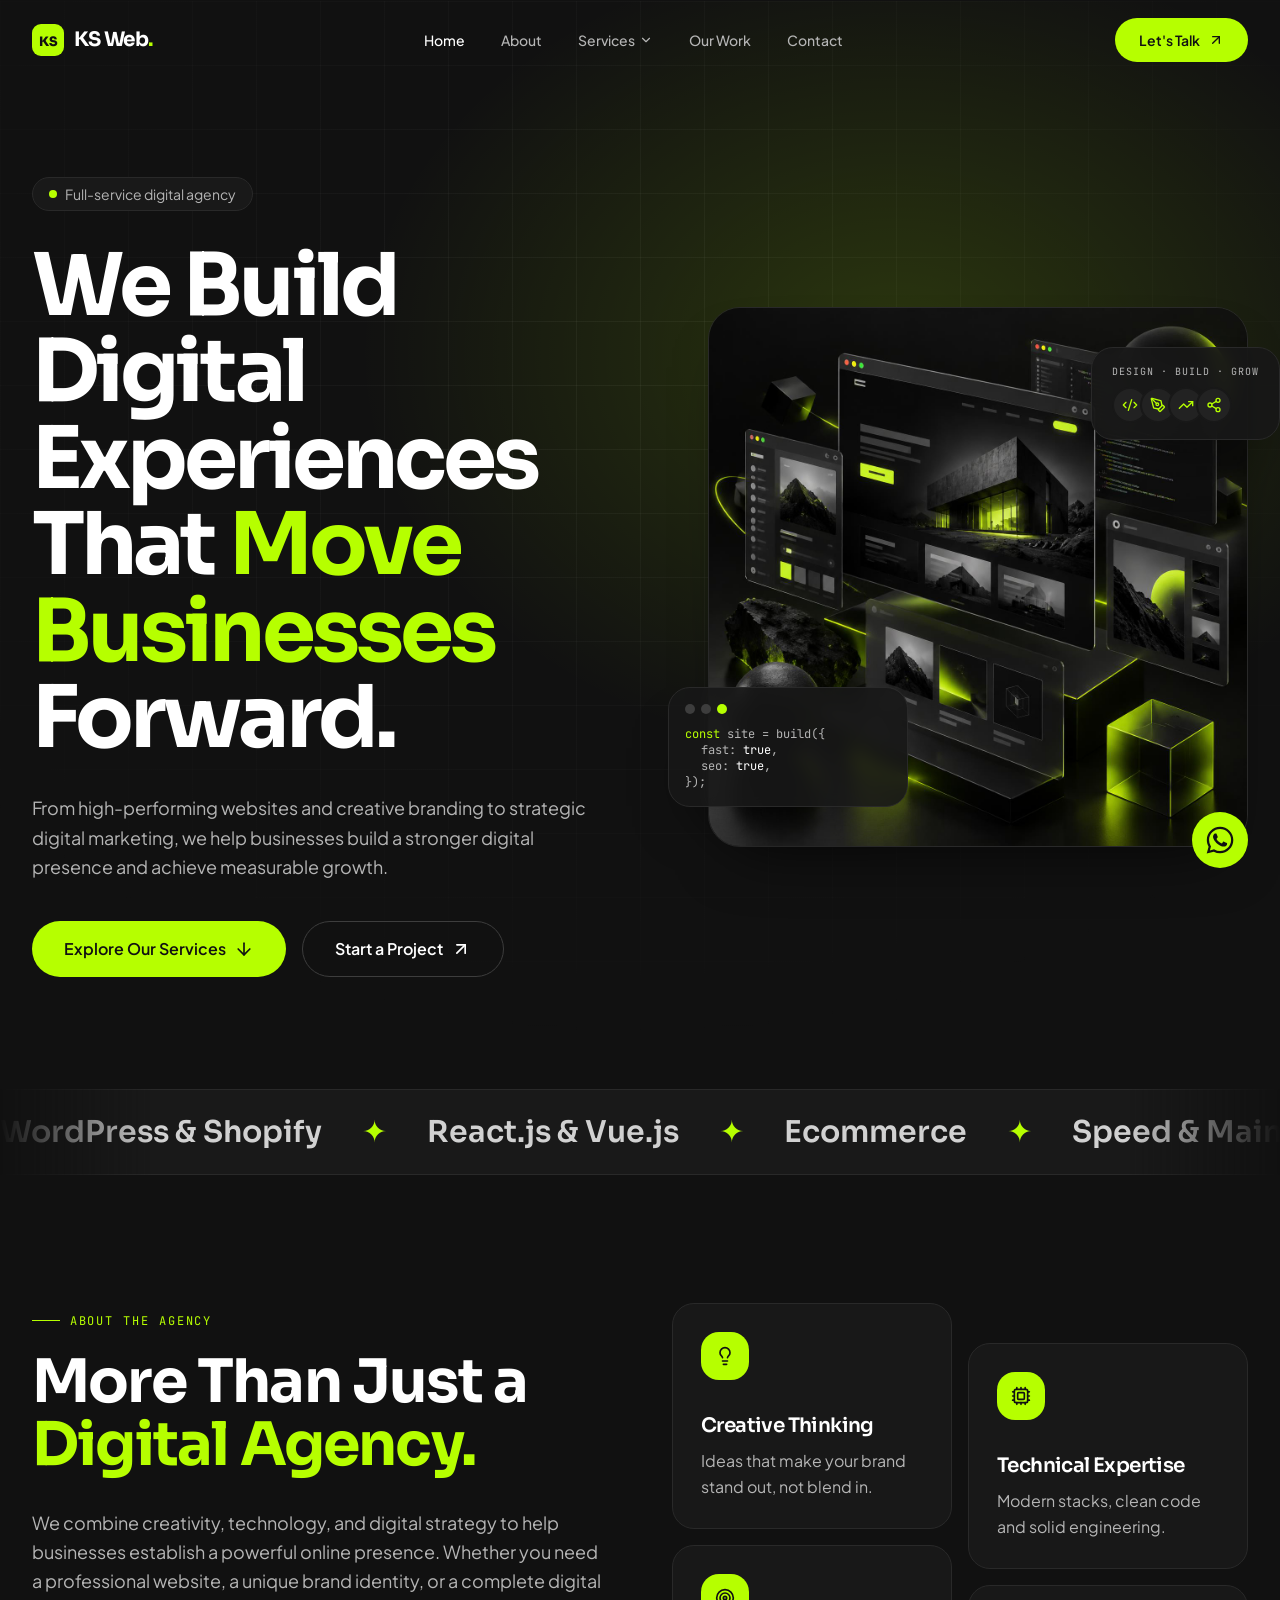
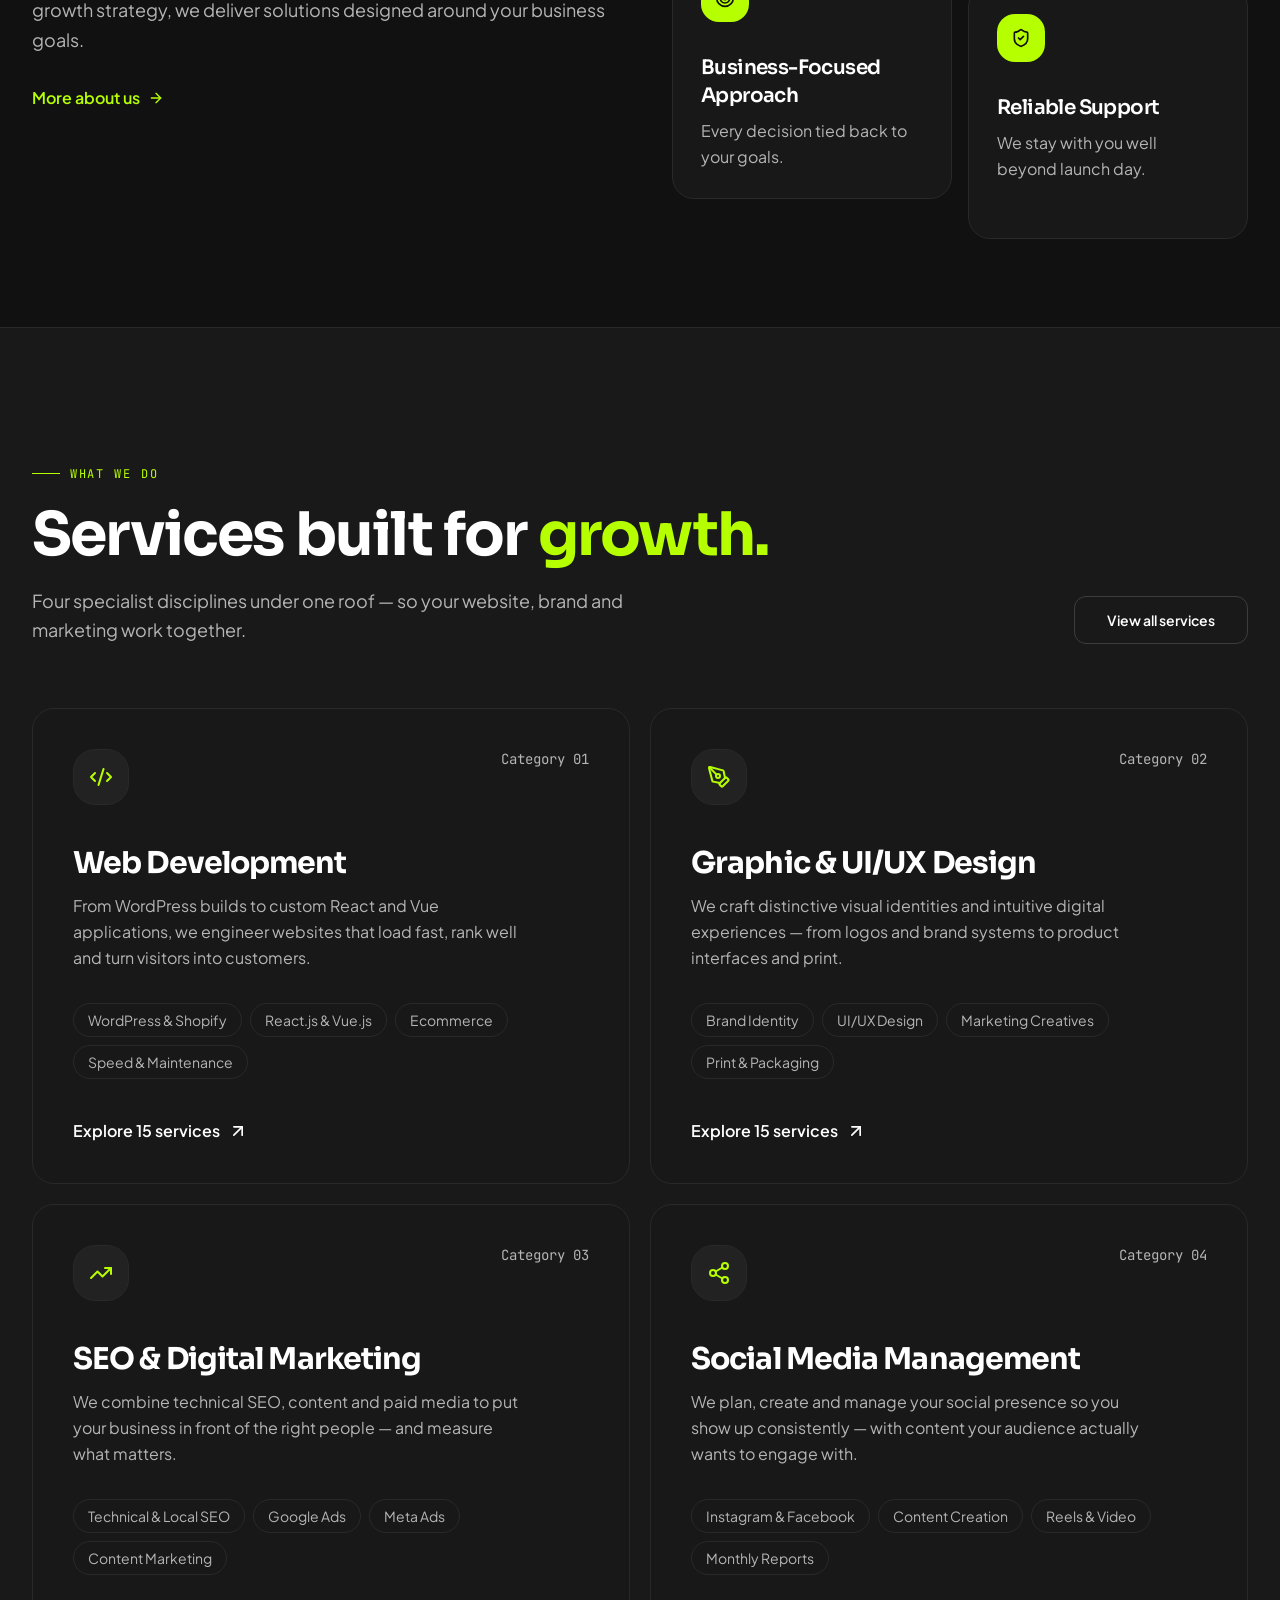
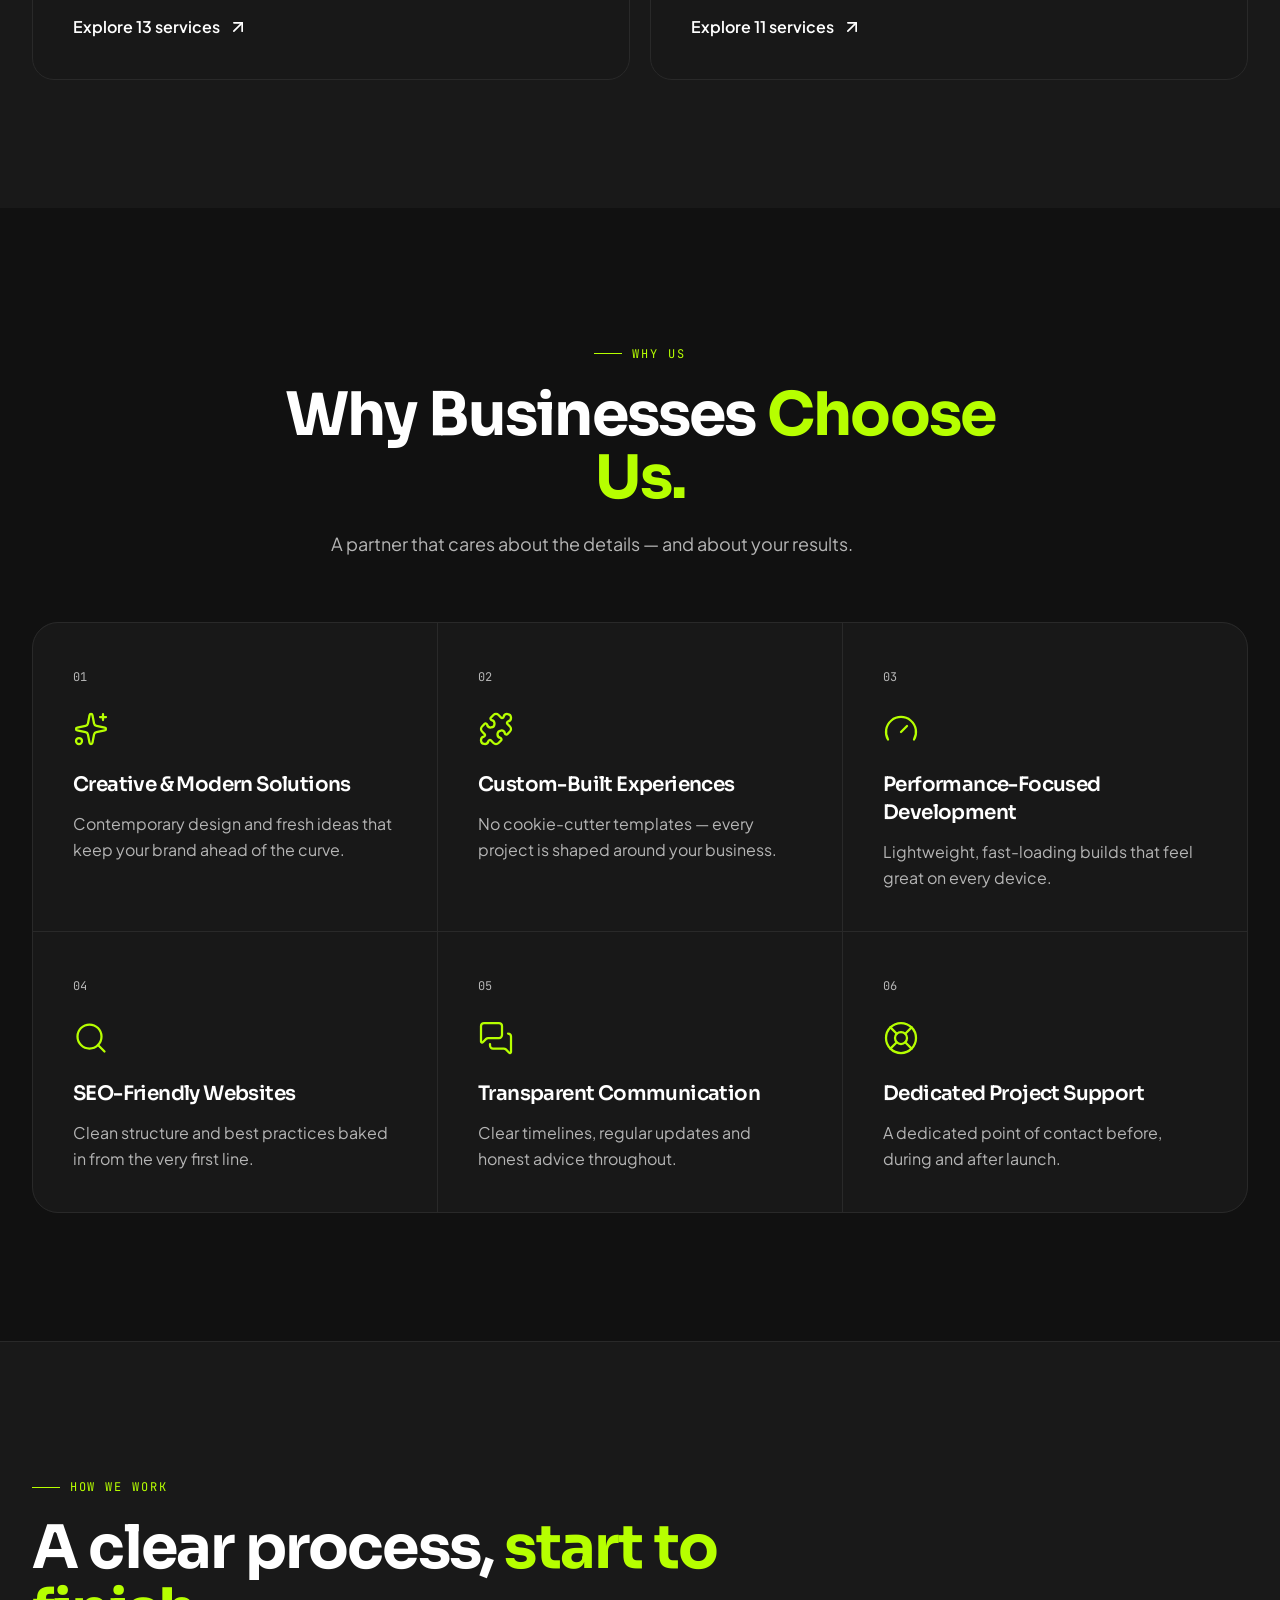
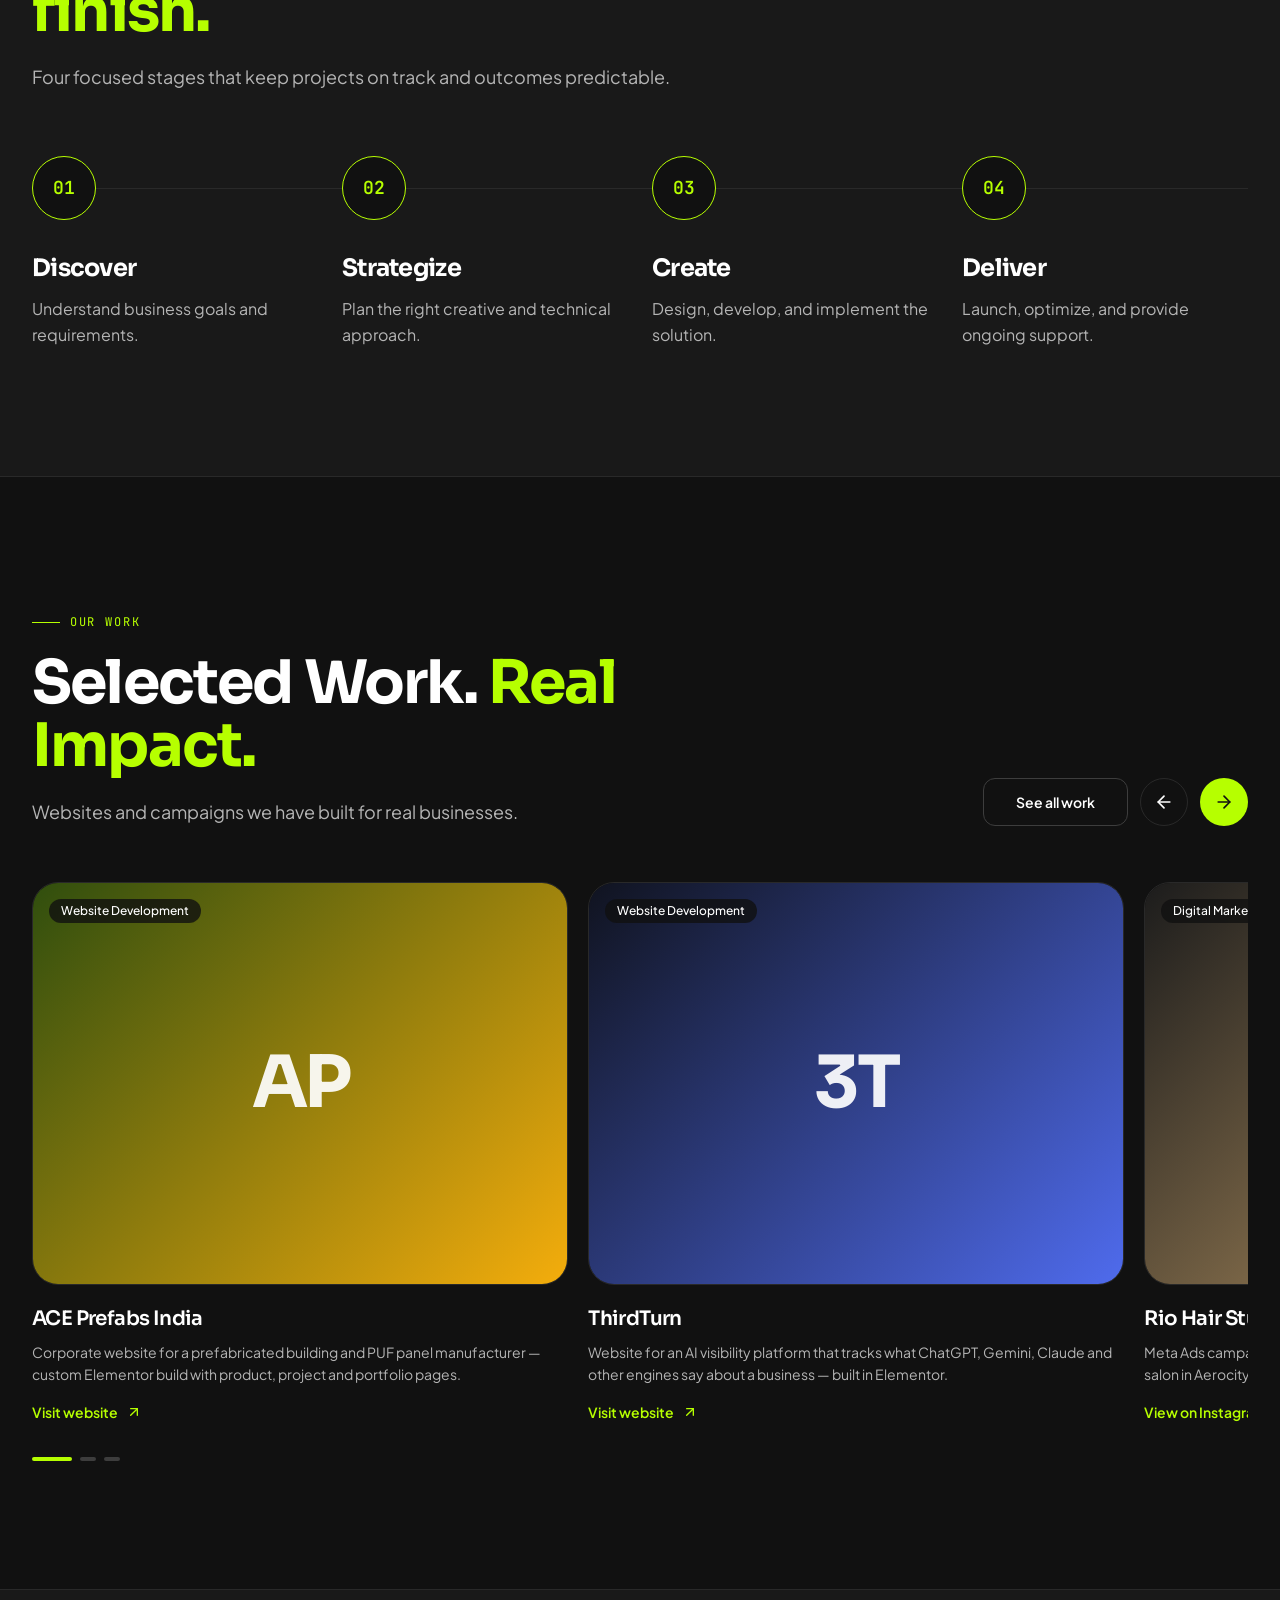
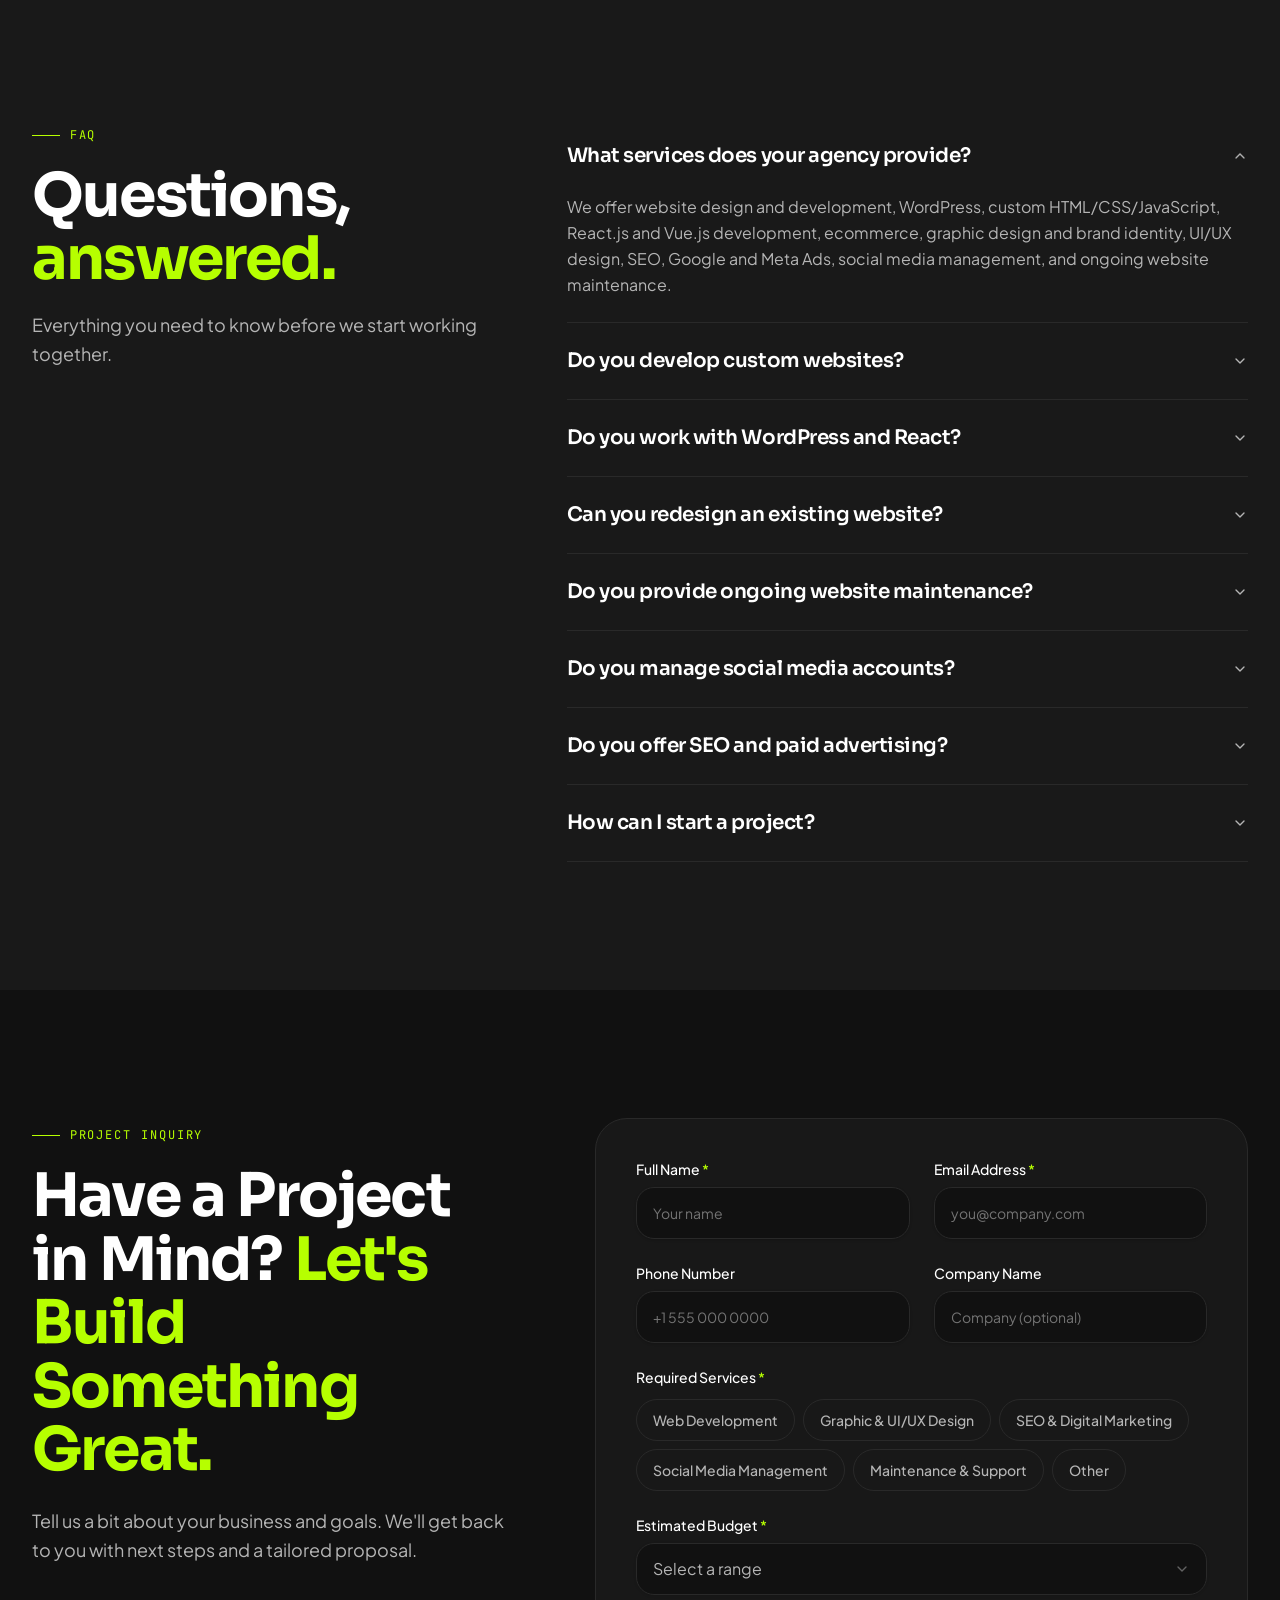
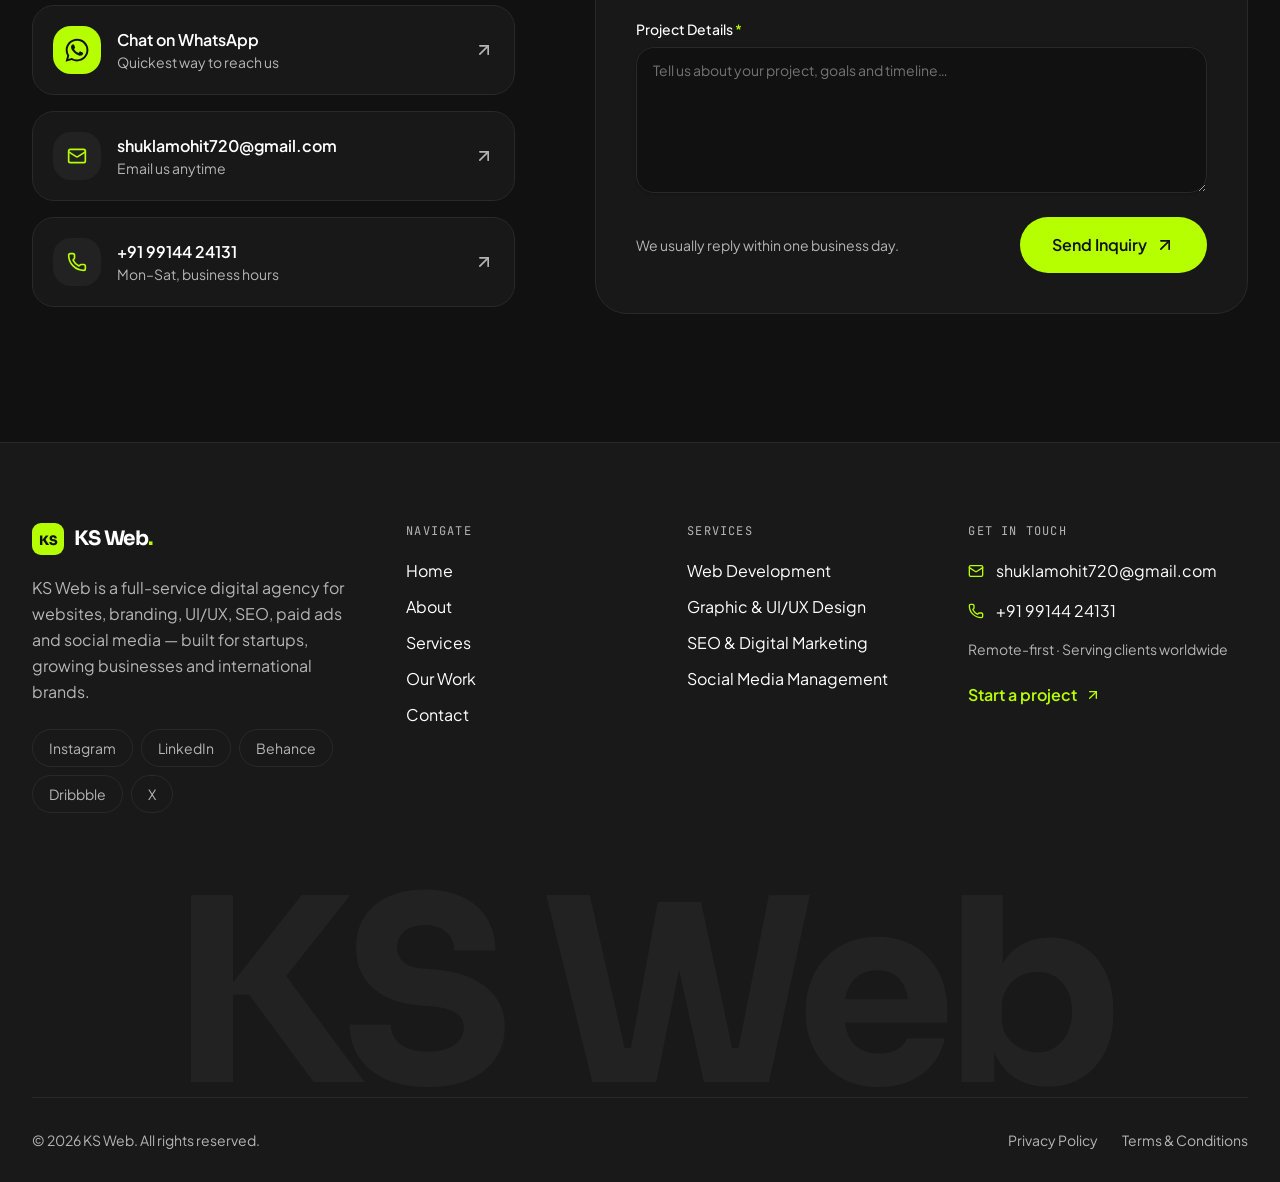
==== commit b9d25282: "projects add" ====
--- a/index.html
+++ b/index.html
@@ -1,2 +1,2 @@
 <!DOCTYPE html>
-<html lang="en"><head><meta charset="utf-8"/><meta content="width=device-width, initial-scale=1" name="viewport"/><link as="image" fetchpriority="high" href="images/hero-visual.jpg" rel="preload"/><link href="https://fonts.googleapis.com/css2?family=Sora:wght@400;500;600;700;800&amp;family=Plus+Jakarta+Sans:wght@400;500;600;700&amp;family=JetBrains+Mono:wght@400;500&amp;display=swap" rel="stylesheet"/><link href="css/style.css" rel="stylesheet"/><title>Websites, Branding &amp; Digital Marketing Agency | KS Web</title><meta content="#111111" name="theme-color"/><meta content="KS Web" name="author"/><meta content="KS Web" property="og:site_name"/><meta content="We build high-performing websites, distinctive brands and growth-focused digital marketing for startups, businesses and international clients." name="description"/><meta content="Websites, Branding &amp; Digital Marketing Agency | KS Web" property="og:title"/><meta content="We build high-performing websites, distinctive brands and growth-focused digital marketing for startups, businesses and international clients." property="og:description"/><meta content="website" property="og:type"/><meta content="summary_large_image" name="twitter:card"/><meta content="Websites, Branding &amp; Digital Marketing Agency | KS Web" name="twitter:title"/><meta content="We build high-performing websites, distinctive brands and growth-focused digital marketing for startups, businesses and international clients." name="twitter:description"/><link href="https://fonts.googleapis.com" rel="preconnect"/><link crossorigin="anonymous" href="https://fonts.gstatic.com" rel="preconnect"/><link href="images/favicon.png" rel="icon" type="image/png"/><link href="css/extra.css" rel="stylesheet"/><noscript><style>.opacity-0{opacity:1!important}.translate-y-6{transform:none!important}</style></noscript></head><body><a class="sr-only focus:not-sr-only focus:fixed focus:left-4 focus:top-4 focus:z-[60] focus:rounded-full focus:bg-primary focus:px-4 focus:py-2 focus:text-primary-foreground" href="#main">Skip to content</a><header class="sticky top-0 z-50 transition-all duration-300 border-b border-transparent bg-background/0"><div class="container-x flex h-20 items-center justify-between gap-6"><a aria-current="page" aria-label="KS Web — home" class="flex items-center gap-2.5 active" data-status="active" href="index.html"><svg aria-hidden="true" class="size-8" viewbox="0 0 32 32"><rect class="fill-primary" height="32" rx="9" width="32"></rect><text class="fill-primary-foreground" style="font:800 13px Sora, sans-serif;letter-spacing:-0.5px" text-anchor="middle" x="16" y="21.5">KS</text></svg><span class="font-display text-xl font-bold tracking-tight text-foreground">KS Web<span class="text-primary">.</span></span></a><nav aria-label="Primary" class="hidden items-center gap-1 lg:flex"><a aria-current="page" class="relative rounded-full px-4 py-2 text-sm font-medium text-muted-foreground transition-colors hover:text-foreground data-[status=active]:text-foreground active" data-status="active" href="index.html">Home</a><a class="relative rounded-full px-4 py-2 text-sm font-medium text-muted-foreground transition-colors hover:text-foreground data-[status=active]:text-foreground" href="about.html">About</a><div class="relative"><a aria-expanded="false" aria-haspopup="true" class="relative rounded-full px-4 py-2 text-sm font-medium text-muted-foreground transition-colors hover:text-foreground data-[status=active]:text-foreground inline-flex items-center gap-1" href="services.html">Services<svg aria-hidden="true" class="lucide lucide-chevron-down size-3.5 transition-transform" fill="none" height="24" stroke="currentColor" stroke-linecap="round" stroke-linejoin="round" stroke-width="2" viewbox="0 0 24 24" width="24" xmlns="http://www.w3.org/2000/svg"><path d="m6 9 6 6 6-6"></path></svg></a></div><a class="relative rounded-full px-4 py-2 text-sm font-medium text-muted-foreground transition-colors hover:text-foreground data-[status=active]:text-foreground" href="work.html">Our Work</a><a class="relative rounded-full px-4 py-2 text-sm font-medium text-muted-foreground transition-colors hover:text-foreground data-[status=active]:text-foreground" href="contact.html">Contact</a></nav><div class="flex items-center gap-3"><a class="items-center justify-center gap-2 whitespace-nowrap text-sm cursor-pointer focus-visible:outline-none focus-visible:ring-1 focus-visible:ring-ring disabled:pointer-events-none disabled:opacity-50 disabled:cursor-not-allowed [&amp;_svg]:pointer-events-none [&amp;_svg]:size-4 [&amp;_svg]:shrink-0 rounded-full bg-primary font-semibold text-primary-foreground hover:glow-primary hover:-translate-y-0.5 transition-all duration-300 py-2 hidden h-11 px-6 sm:inline-flex" href="contact.html">Let's Talk <svg aria-hidden="true" class="lucide lucide-arrow-up-right" fill="none" height="24" stroke="currentColor" stroke-linecap="round" stroke-linejoin="round" stroke-width="2" viewbox="0 0 24 24" width="24" xmlns="http://www.w3.org/2000/svg"><path d="M7 7h10v10"></path><path d="M7 17 17 7"></path></svg></a><button aria-expanded="false" aria-haspopup="dialog" aria-label="Open menu" class="grid size-11 place-items-center rounded-full border border-border text-foreground lg:hidden" data-state="closed" type="button"><svg aria-hidden="true" class="lucide lucide-menu size-5" fill="none" height="24" stroke="currentColor" stroke-linecap="round" stroke-linejoin="round" stroke-width="2" viewbox="0 0 24 24" width="24" xmlns="http://www.w3.org/2000/svg"><path d="M4 5h16"></path><path d="M4 12h16"></path><path d="M4 19h16"></path></svg></button></div></div><div class="absolute inset-x-0 top-full hidden origin-top border-b border-border bg-background shadow-card transition-all duration-300 lg:block invisible -translate-y-2 opacity-0"><div class="container-x grid grid-cols-5 gap-4 py-8"><a class="group rounded-2xl border border-border bg-card p-5 transition-colors hover:border-primary/50" href="services-web-development.html"><div class="flex items-center justify-between"><span class="grid size-10 place-items-center rounded-xl bg-surface-raised text-primary"><svg aria-hidden="true" class="lucide lucide-code-xml size-5" fill="none" height="24" stroke="currentColor" stroke-linecap="round" stroke-linejoin="round" stroke-width="2" viewbox="0 0 24 24" width="24" xmlns="http://www.w3.org/2000/svg"><path d="m18 16 4-4-4-4"></path><path d="m6 8-4 4 4 4"></path><path d="m14.5 4-5 16"></path></svg></span><span class="font-mono text-xs text-muted-foreground">01</span></div><h3 class="mt-5 text-base font-semibold text-foreground">Web Development</h3><p class="mt-1.5 text-sm leading-relaxed text-muted-foreground">Fast, scalable websites and stores built to convert.</p><ul class="mt-4 space-y-1.5 text-sm text-muted-foreground"><li class="truncate">— WordPress Website Development</li><li class="truncate">— Custom HTML, CSS &amp; JavaScript</li><li class="truncate">— React.js Development</li><li class="truncate">— Vue.js Development</li></ul><span class="mt-4 inline-flex items-center gap-1.5 text-sm font-semibold text-primary">Explore <svg aria-hidden="true" class="lucide lucide-arrow-right size-4 transition-transform group-hover:translate-x-1" fill="none" height="24" stroke="currentColor" stroke-linecap="round" stroke-linejoin="round" stroke-width="2" viewbox="0 0 24 24" width="24" xmlns="http://www.w3.org/2000/svg"><path d="M5 12h14"></path><path d="m12 5 7 7-7 7"></path></svg></span></a><a class="group rounded-2xl border border-border bg-card p-5 transition-colors hover:border-primary/50" href="services-design.html"><div class="flex items-center justify-between"><span class="grid size-10 place-items-center rounded-xl bg-surface-raised text-primary"><svg aria-hidden="true" class="lucide lucide-pen-tool size-5" fill="none" height="24" stroke="currentColor" stroke-linecap="round" stroke-linejoin="round" stroke-width="2" viewbox="0 0 24 24" width="24" xmlns="http://www.w3.org/2000/svg"><path d="M15.707 21.293a1 1 0 0 1-1.414 0l-1.586-1.586a1 1 0 0 1 0-1.414l5.586-5.586a1 1 0 0 1 1.414 0l1.586 1.586a1 1 0 0 1 0 1.414z"></path><path d="m18 13-1.375-6.874a1 1 0 0 0-.746-.776L3.235 2.028a1 1 0 0 0-1.207 1.207L5.35 15.879a1 1 0 0 0 .776.746L13 18"></path><path d="m2.3 2.3 7.286 7.286"></path><circle cx="11" cy="11" r="2"></circle></svg></span><span class="font-mono text-xs text-muted-foreground">02</span></div><h3 class="mt-5 text-base font-semibold text-foreground">Graphic &amp; UI/UX Design</h3><p class="mt-1.5 text-sm leading-relaxed text-muted-foreground">Brand identities and interfaces people remember.</p><ul class="mt-4 space-y-1.5 text-sm text-muted-foreground"><li class="truncate">— Logo Design</li><li class="truncate">— Brand Identity &amp; Guidelines</li><li class="truncate">— Business Card Design</li><li class="truncate">— Brochure &amp; Flyer Design</li></ul><span class="mt-4 inline-flex items-center gap-1.5 text-sm font-semibold text-primary">Explore <svg aria-hidden="true" class="lucide lucide-arrow-right size-4 transition-transform group-hover:translate-x-1" fill="none" height="24" stroke="currentColor" stroke-linecap="round" stroke-linejoin="round" stroke-width="2" viewbox="0 0 24 24" width="24" xmlns="http://www.w3.org/2000/svg"><path d="M5 12h14"></path><path d="m12 5 7 7-7 7"></path></svg></span></a><a class="group rounded-2xl border border-border bg-card p-5 transition-colors hover:border-primary/50" href="services-seo-digital-marketing.html"><div class="flex items-center justify-between"><span class="grid size-10 place-items-center rounded-xl bg-surface-raised text-primary"><svg aria-hidden="true" class="lucide lucide-trending-up size-5" fill="none" height="24" stroke="currentColor" stroke-linecap="round" stroke-linejoin="round" stroke-width="2" viewbox="0 0 24 24" width="24" xmlns="http://www.w3.org/2000/svg"><path d="M16 7h6v6"></path><path d="m22 7-8.5 8.5-5-5L2 17"></path></svg></span><span class="font-mono text-xs text-muted-foreground">03</span></div><h3 class="mt-5 text-base font-semibold text-foreground">SEO &amp; Digital Marketing</h3><p class="mt-1.5 text-sm leading-relaxed text-muted-foreground">Visibility, traffic and leads that compound.</p><ul class="mt-4 space-y-1.5 text-sm text-muted-foreground"><li class="truncate">— Website SEO Services</li><li class="truncate">— Technical SEO</li><li class="truncate">— On-Page SEO</li><li class="truncate">— Off-Page SEO</li></ul><span class="mt-4 inline-flex items-center gap-1.5 text-sm font-semibold text-primary">Explore <svg aria-hidden="true" class="lucide lucide-arrow-right size-4 transition-transform group-hover:translate-x-1" fill="none" height="24" stroke="currentColor" stroke-linecap="round" stroke-linejoin="round" stroke-width="2" viewbox="0 0 24 24" width="24" xmlns="http://www.w3.org/2000/svg"><path d="M5 12h14"></path><path d="m12 5 7 7-7 7"></path></svg></span></a><a class="group rounded-2xl border border-border bg-card p-5 transition-colors hover:border-primary/50" href="services-social-media.html"><div class="flex items-center justify-between"><span class="grid size-10 place-items-center rounded-xl bg-surface-raised text-primary"><svg aria-hidden="true" class="lucide lucide-share2 lucide-share-2 size-5" fill="none" height="24" stroke="currentColor" stroke-linecap="round" stroke-linejoin="round" stroke-width="2" viewbox="0 0 24 24" width="24" xmlns="http://www.w3.org/2000/svg"><circle cx="18" cy="5" r="3"></circle><circle cx="6" cy="12" r="3"></circle><circle cx="18" cy="19" r="3"></circle><line x1="8.59" x2="15.42" y1="13.51" y2="17.49"></line><line x1="15.41" x2="8.59" y1="6.51" y2="10.49"></line></svg></span><span class="font-mono text-xs text-muted-foreground">04</span></div><h3 class="mt-5 text-base font-semibold text-foreground">Social Media Management</h3><p class="mt-1.5 text-sm leading-relaxed text-muted-foreground">Consistent, on-brand content that builds community.</p><ul class="mt-4 space-y-1.5 text-sm text-muted-foreground"><li class="truncate">— Instagram Management</li><li class="truncate">— Facebook Management</li><li class="truncate">— Social Media Strategy</li><li class="truncate">— Social Media Content Creation</li></ul><span class="mt-4 inline-flex items-center gap-1.5 text-sm font-semibold text-primary">Explore <svg aria-hidden="true" class="lucide lucide-arrow-right size-4 transition-transform group-hover:translate-x-1" fill="none" height="24" stroke="currentColor" stroke-linecap="round" stroke-linejoin="round" stroke-width="2" viewbox="0 0 24 24" width="24" xmlns="http://www.w3.org/2000/svg"><path d="M5 12h14"></path><path d="m12 5 7 7-7 7"></path></svg></span></a><div class="flex flex-col justify-between rounded-2xl bg-primary p-6 text-primary-foreground"><div><p class="font-mono text-xs uppercase tracking-widest opacity-70">Start a project</p><p class="mt-3 font-display text-xl font-bold leading-snug">Not sure what you need? Let's figure it out together.</p></div><a class="mt-6 inline-flex items-center gap-2 text-sm font-semibold underline-offset-4 hover:underline" href="contact.html">Book a free consultation <svg aria-hidden="true" class="lucide lucide-arrow-up-right size-4" fill="none" height="24" stroke="currentColor" stroke-linecap="round" stroke-linejoin="round" stroke-width="2" viewbox="0 0 24 24" width="24" xmlns="http://www.w3.org/2000/svg"><path d="M7 7h10v10"></path><path d="M7 17 17 7"></path></svg></a></div></div></div></header><main id="main"><section class="relative -mt-20 overflow-hidden pt-20"><div aria-hidden="true" class="absolute inset-0 bg-grid [mask-image:radial-gradient(70%_60%_at_50%_30%,black,transparent)]"></div><div aria-hidden="true" class="absolute inset-0 radial-fade"></div><div class="container-x relative grid items-center gap-14 pb-20 pt-16 lg:grid-cols-[1.15fr_1fr] lg:pb-28 lg:pt-24"><div class="animate-fade-up"><span class="inline-flex items-center gap-2 rounded-full border border-border bg-surface px-4 py-1.5 text-sm text-muted-foreground"><span class="size-2 animate-pulse rounded-full bg-primary"></span>Full-service digital agency</span><h1 class="text-display mt-8 text-5xl text-foreground sm:text-6xl lg:text-7xl xl:text-[5.4rem]">We Build Digital Experiences That <span class="text-accent-mark">Move Businesses</span> Forward.</h1><p class="mt-8 max-w-xl text-lg leading-relaxed text-muted-foreground">From high-performing websites and creative branding to strategic digital marketing, we help businesses build a stronger digital presence and achieve measurable growth.</p><div class="mt-10 flex flex-wrap gap-4"><a class="inline-flex items-center justify-center gap-2 whitespace-nowrap cursor-pointer focus-visible:outline-none focus-visible:ring-1 focus-visible:ring-ring disabled:pointer-events-none disabled:opacity-50 disabled:cursor-not-allowed [&amp;_svg]:pointer-events-none [&amp;_svg]:shrink-0 rounded-full bg-primary font-semibold text-primary-foreground hover:glow-primary hover:-translate-y-0.5 transition-all duration-300 h-14 px-8 text-base [&amp;_svg]:size-5" href="services.html">Explore Our Services <svg aria-hidden="true" class="lucide lucide-arrow-down" fill="none" height="24" stroke="currentColor" stroke-linecap="round" stroke-linejoin="round" stroke-width="2" viewbox="0 0 24 24" width="24" xmlns="http://www.w3.org/2000/svg"><path d="M12 5v14"></path><path d="m19 12-7 7-7-7"></path></svg></a><a class="inline-flex items-center justify-center gap-2 whitespace-nowrap cursor-pointer focus-visible:outline-none focus-visible:ring-1 focus-visible:ring-ring disabled:pointer-events-none disabled:opacity-50 disabled:cursor-not-allowed [&amp;_svg]:pointer-events-none [&amp;_svg]:shrink-0 rounded-full border border-border-strong bg-transparent font-semibold text-foreground hover:border-primary hover:text-primary transition-all duration-300 h-14 px-8 text-base [&amp;_svg]:size-5" href="contact.html">Start a Project <svg aria-hidden="true" class="lucide lucide-arrow-up-right" fill="none" height="24" stroke="currentColor" stroke-linecap="round" stroke-linejoin="round" stroke-width="2" viewbox="0 0 24 24" width="24" xmlns="http://www.w3.org/2000/svg"><path d="M7 7h10v10"></path><path d="M7 17 17 7"></path></svg></a></div></div><div class="relative animate-fade-up [animation-delay:150ms]"><div class="relative overflow-hidden rounded-[2rem] border border-border shadow-card"><img alt="Website mockups, code editor and design interfaces floating in a dark studio with lime accents" class="aspect-square w-full object-cover" fetchpriority="high" height="1280" src="images/hero-visual.jpg" width="1280"/></div><div class="absolute -left-4 bottom-10 hidden w-60 animate-float rounded-2xl border border-border bg-card/90 p-4 font-mono text-xs shadow-card backdrop-blur md:block lg:-left-10"><div class="mb-3 flex gap-1.5"><span class="size-2.5 rounded-full bg-border-strong"></span><span class="size-2.5 rounded-full bg-border-strong"></span><span class="size-2.5 rounded-full bg-primary"></span></div><p class="text-muted-foreground"><span class="text-primary">const</span> site = build({</p><p class="pl-4 text-muted-foreground">fast: <span class="text-foreground">true</span>,</p><p class="pl-4 text-muted-foreground">seo: <span class="text-foreground">true</span>,</p><p class="text-muted-foreground">});</p></div><div class="absolute -right-3 top-10 hidden animate-float rounded-2xl border border-border bg-card/90 px-5 py-4 shadow-card backdrop-blur [animation-delay:1.5s] md:block lg:-right-8"><p class="font-mono text-[10px] uppercase tracking-widest text-muted-foreground">Design · Build · Grow</p><div class="mt-2 flex -space-x-2"><span class="grid size-9 place-items-center rounded-full border-2 border-card bg-surface-raised text-primary"><svg aria-hidden="true" class="lucide lucide-code-xml size-4" fill="none" height="24" stroke="currentColor" stroke-linecap="round" stroke-linejoin="round" stroke-width="2" viewbox="0 0 24 24" width="24" xmlns="http://www.w3.org/2000/svg"><path d="m18 16 4-4-4-4"></path><path d="m6 8-4 4 4 4"></path><path d="m14.5 4-5 16"></path></svg></span><span class="grid size-9 place-items-center rounded-full border-2 border-card bg-surface-raised text-primary"><svg aria-hidden="true" class="lucide lucide-pen-tool size-4" fill="none" height="24" stroke="currentColor" stroke-linecap="round" stroke-linejoin="round" stroke-width="2" viewbox="0 0 24 24" width="24" xmlns="http://www.w3.org/2000/svg"><path d="M15.707 21.293a1 1 0 0 1-1.414 0l-1.586-1.586a1 1 0 0 1 0-1.414l5.586-5.586a1 1 0 0 1 1.414 0l1.586 1.586a1 1 0 0 1 0 1.414z"></path><path d="m18 13-1.375-6.874a1 1 0 0 0-.746-.776L3.235 2.028a1 1 0 0 0-1.207 1.207L5.35 15.879a1 1 0 0 0 .776.746L13 18"></path><path d="m2.3 2.3 7.286 7.286"></path><circle cx="11" cy="11" r="2"></circle></svg></span><span class="grid size-9 place-items-center rounded-full border-2 border-card bg-surface-raised text-primary"><svg aria-hidden="true" class="lucide lucide-trending-up size-4" fill="none" height="24" stroke="currentColor" stroke-linecap="round" stroke-linejoin="round" stroke-width="2" viewbox="0 0 24 24" width="24" xmlns="http://www.w3.org/2000/svg"><path d="M16 7h6v6"></path><path d="m22 7-8.5 8.5-5-5L2 17"></path></svg></span><span class="grid size-9 place-items-center rounded-full border-2 border-card bg-surface-raised text-primary"><svg aria-hidden="true" class="lucide lucide-share2 lucide-share-2 size-4" fill="none" height="24" stroke="currentColor" stroke-linecap="round" stroke-linejoin="round" stroke-width="2" viewbox="0 0 24 24" width="24" xmlns="http://www.w3.org/2000/svg"><circle cx="18" cy="5" r="3"></circle><circle cx="6" cy="12" r="3"></circle><circle cx="18" cy="19" r="3"></circle><line x1="8.59" x2="15.42" y1="13.51" y2="17.49"></line><line x1="15.41" x2="8.59" y1="6.51" y2="10.49"></line></svg></span></div></div></div></div><div class="relative border-y border-border bg-surface py-6 mask-fade-x"><div class="flex w-max animate-marquee gap-10"><span class="flex items-center gap-10 font-display text-2xl font-semibold text-foreground/80 md:text-3xl">WordPress &amp; Shopify<span aria-hidden="true" class="text-primary">✦</span></span><span class="flex items-center gap-10 font-display text-2xl font-semibold text-foreground/80 md:text-3xl">React.js &amp; Vue.js<span aria-hidden="true" class="text-primary">✦</span></span><span class="flex items-center gap-10 font-display text-2xl font-semibold text-foreground/80 md:text-3xl">Ecommerce<span aria-hidden="true" class="text-primary">✦</span></span><span class="flex items-center gap-10 font-display text-2xl font-semibold text-foreground/80 md:text-3xl">Speed &amp; Maintenance<span aria-hidden="true" class="text-primary">✦</span></span><span class="flex items-center gap-10 font-display text-2xl font-semibold text-foreground/80 md:text-3xl">Brand Identity<span aria-hidden="true" class="text-primary">✦</span></span><span class="flex items-center gap-10 font-display text-2xl font-semibold text-foreground/80 md:text-3xl">UI/UX Design<span aria-hidden="true" class="text-primary">✦</span></span><span class="flex items-center gap-10 font-display text-2xl font-semibold text-foreground/80 md:text-3xl">Marketing Creatives<span aria-hidden="true" class="text-primary">✦</span></span><span class="flex items-center gap-10 font-display text-2xl font-semibold text-foreground/80 md:text-3xl">Print &amp; Packaging<span aria-hidden="true" class="text-primary">✦</span></span><span class="flex items-center gap-10 font-display text-2xl font-semibold text-foreground/80 md:text-3xl">Technical &amp; Local SEO<span aria-hidden="true" class="text-primary">✦</span></span><span class="flex items-center gap-10 font-display text-2xl font-semibold text-foreground/80 md:text-3xl">Google Ads<span aria-hidden="true" class="text-primary">✦</span></span><span class="flex items-center gap-10 font-display text-2xl font-semibold text-foreground/80 md:text-3xl">Meta Ads<span aria-hidden="true" class="text-primary">✦</span></span><span class="flex items-center gap-10 font-display text-2xl font-semibold text-foreground/80 md:text-3xl">Content Marketing<span aria-hidden="true" class="text-primary">✦</span></span><span class="flex items-center gap-10 font-display text-2xl font-semibold text-foreground/80 md:text-3xl">Instagram &amp; Facebook<span aria-hidden="true" class="text-primary">✦</span></span><span class="flex items-center gap-10 font-display text-2xl font-semibold text-foreground/80 md:text-3xl">Content Creation<span aria-hidden="true" class="text-primary">✦</span></span><span class="flex items-center gap-10 font-display text-2xl font-semibold text-foreground/80 md:text-3xl">Reels &amp; Video<span aria-hidden="true" class="text-primary">✦</span></span><span class="flex items-center gap-10 font-display text-2xl font-semibold text-foreground/80 md:text-3xl">Monthly Reports<span aria-hidden="true" class="text-primary">✦</span></span><span class="flex items-center gap-10 font-display text-2xl font-semibold text-foreground/80 md:text-3xl">WordPress &amp; Shopify<span aria-hidden="true" class="text-primary">✦</span></span><span class="flex items-center gap-10 font-display text-2xl font-semibold text-foreground/80 md:text-3xl">React.js &amp; Vue.js<span aria-hidden="true" class="text-primary">✦</span></span><span class="flex items-center gap-10 font-display text-2xl font-semibold text-foreground/80 md:text-3xl">Ecommerce<span aria-hidden="true" class="text-primary">✦</span></span><span class="flex items-center gap-10 font-display text-2xl font-semibold text-foreground/80 md:text-3xl">Speed &amp; Maintenance<span aria-hidden="true" class="text-primary">✦</span></span><span class="flex items-center gap-10 font-display text-2xl font-semibold text-foreground/80 md:text-3xl">Brand Identity<span aria-hidden="true" class="text-primary">✦</span></span><span class="flex items-center gap-10 font-display text-2xl font-semibold text-foreground/80 md:text-3xl">UI/UX Design<span aria-hidden="true" class="text-primary">✦</span></span><span class="flex items-center gap-10 font-display text-2xl font-semibold text-foreground/80 md:text-3xl">Marketing Creatives<span aria-hidden="true" class="text-primary">✦</span></span><span class="flex items-center gap-10 font-display text-2xl font-semibold text-foreground/80 md:text-3xl">Print &amp; Packaging<span aria-hidden="true" class="text-primary">✦</span></span><span class="flex items-center gap-10 font-display text-2xl font-semibold text-foreground/80 md:text-3xl">Technical &amp; Local SEO<span aria-hidden="true" class="text-primary">✦</span></span><span class="flex items-center gap-10 font-display text-2xl font-semibold text-foreground/80 md:text-3xl">Google Ads<span aria-hidden="true" class="text-primary">✦</span></span><span class="flex items-center gap-10 font-display text-2xl font-semibold text-foreground/80 md:text-3xl">Meta Ads<span aria-hidden="true" class="text-primary">✦</span></span><span class="flex items-center gap-10 font-display text-2xl font-semibold text-foreground/80 md:text-3xl">Content Marketing<span aria-hidden="true" class="text-primary">✦</span></span><span class="flex items-center gap-10 font-display text-2xl font-semibold text-foreground/80 md:text-3xl">Instagram &amp; Facebook<span aria-hidden="true" class="text-primary">✦</span></span><span class="flex items-center gap-10 font-display text-2xl font-semibold text-foreground/80 md:text-3xl">Content Creation<span aria-hidden="true" class="text-primary">✦</span></span><span class="flex items-center gap-10 font-display text-2xl font-semibold text-foreground/80 md:text-3xl">Reels &amp; Video<span aria-hidden="true" class="text-primary">✦</span></span><span class="flex items-center gap-10 font-display text-2xl font-semibold text-foreground/80 md:text-3xl">Monthly Reports<span aria-hidden="true" class="text-primary">✦</span></span></div></div></section><section class="section-y"><div class="container-x grid gap-16 lg:grid-cols-2"><div class="transition-all duration-700 ease-out translate-y-6 opacity-0" style="transition-delay:0ms"><span class="eyebrow">About the agency</span><h2 class="mt-5 text-4xl font-bold leading-[1.05] md:text-5xl lg:text-6xl">More Than Just a <span class="text-accent-mark">Digital Agency.</span></h2><p class="mt-8 text-lg leading-relaxed text-muted-foreground">We combine creativity, technology, and digital strategy to help businesses establish a powerful online presence. Whether you need a professional website, a unique brand identity, or a complete digital growth strategy, we deliver solutions designed around your business goals.</p><a class="group mt-8 inline-flex items-center gap-2 font-semibold text-primary" href="about.html">More about us <svg aria-hidden="true" class="lucide lucide-arrow-right size-4 transition-transform group-hover:translate-x-1" fill="none" height="24" stroke="currentColor" stroke-linecap="round" stroke-linejoin="round" stroke-width="2" viewbox="0 0 24 24" width="24" xmlns="http://www.w3.org/2000/svg"><path d="M5 12h14"></path><path d="m12 5 7 7-7 7"></path></svg></a></div><div class="grid gap-4 sm:grid-cols-2"><div class="transition-all duration-700 ease-out translate-y-6 opacity-0" style="transition-delay:0ms"><div class="card-premium h-full p-7"><span class="grid size-12 place-items-center rounded-xl bg-primary text-primary-foreground"><svg aria-hidden="true" class="lucide lucide-lightbulb size-5" fill="none" height="24" stroke="currentColor" stroke-linecap="round" stroke-linejoin="round" stroke-width="2" viewbox="0 0 24 24" width="24" xmlns="http://www.w3.org/2000/svg"><path d="M15 14c.2-1 .7-1.7 1.5-2.5 1-.9 1.5-2.2 1.5-3.5A6 6 0 0 0 6 8c0 1 .2 2.2 1.5 3.5.7.7 1.3 1.5 1.5 2.5"></path><path d="M9 18h6"></path><path d="M10 22h4"></path></svg></span><h3 class="mt-8 text-xl font-semibold">Creative Thinking</h3><p class="mt-2 leading-relaxed text-muted-foreground">Ideas that make your brand stand out, not blend in.</p></div></div><div class="transition-all duration-700 ease-out translate-y-6 opacity-0 sm:translate-y-10" style="transition-delay:80ms"><div class="card-premium h-full p-7"><span class="grid size-12 place-items-center rounded-xl bg-primary text-primary-foreground"><svg aria-hidden="true" class="lucide lucide-cpu size-5" fill="none" height="24" stroke="currentColor" stroke-linecap="round" stroke-linejoin="round" stroke-width="2" viewbox="0 0 24 24" width="24" xmlns="http://www.w3.org/2000/svg"><path d="M12 20v2"></path><path d="M12 2v2"></path><path d="M17 20v2"></path><path d="M17 2v2"></path><path d="M2 12h2"></path><path d="M2 17h2"></path><path d="M2 7h2"></path><path d="M20 12h2"></path><path d="M20 17h2"></path><path d="M20 7h2"></path><path d="M7 20v2"></path><path d="M7 2v2"></path><rect height="16" rx="2" width="16" x="4" y="4"></rect><rect height="8" rx="1" width="8" x="8" y="8"></rect></svg></span><h3 class="mt-8 text-xl font-semibold">Technical Expertise</h3><p class="mt-2 leading-relaxed text-muted-foreground">Modern stacks, clean code and solid engineering.</p></div></div><div class="transition-all duration-700 ease-out translate-y-6 opacity-0" style="transition-delay:160ms"><div class="card-premium h-full p-7"><span class="grid size-12 place-items-center rounded-xl bg-primary text-primary-foreground"><svg aria-hidden="true" class="lucide lucide-target size-5" fill="none" height="24" stroke="currentColor" stroke-linecap="round" stroke-linejoin="round" stroke-width="2" viewbox="0 0 24 24" width="24" xmlns="http://www.w3.org/2000/svg"><circle cx="12" cy="12" r="10"></circle><circle cx="12" cy="12" r="6"></circle><circle cx="12" cy="12" r="2"></circle></svg></span><h3 class="mt-8 text-xl font-semibold">Business-Focused Approach</h3><p class="mt-2 leading-relaxed text-muted-foreground">Every decision tied back to your goals.</p></div></div><div class="transition-all duration-700 ease-out translate-y-6 opacity-0 sm:translate-y-10" style="transition-delay:240ms"><div class="card-premium h-full p-7"><span class="grid size-12 place-items-center rounded-xl bg-primary text-primary-foreground"><svg aria-hidden="true" class="lucide lucide-shield-check size-5" fill="none" height="24" stroke="currentColor" stroke-linecap="round" stroke-linejoin="round" stroke-width="2" viewbox="0 0 24 24" width="24" xmlns="http://www.w3.org/2000/svg"><path d="M20 13c0 5-3.5 7.5-7.66 8.95a1 1 0 0 1-.67-.01C7.5 20.5 4 18 4 13V6a1 1 0 0 1 1-1c2 0 4.5-1.2 6.24-2.72a1.17 1.17 0 0 1 1.52 0C14.51 3.81 17 5 19 5a1 1 0 0 1 1 1z"></path><path d="m9 12 2 2 4-4"></path></svg></span><h3 class="mt-8 text-xl font-semibold">Reliable Support</h3><p class="mt-2 leading-relaxed text-muted-foreground">We stay with you well beyond launch day.</p></div></div></div></div></section><section class="section-y border-t border-border bg-surface"><div class="container-x"><div class="flex flex-col gap-6 md:flex-row md:items-end md:justify-between"><div class="max-w-3xl"><span class="eyebrow">What we do</span><h2 class="mt-5 text-4xl font-bold leading-[1.05] text-foreground md:text-5xl lg:text-6xl">Services built for <span class="text-accent-mark">growth.</span></h2><p class="mt-5 max-w-2xl text-lg leading-relaxed text-muted-foreground">Four specialist disciplines under one roof — so your website, brand and marketing work together.</p></div><div class="shrink-0"><a class="inline-flex items-center justify-center gap-2 whitespace-nowrap text-sm cursor-pointer focus-visible:outline-none focus-visible:ring-1 focus-visible:ring-ring disabled:pointer-events-none disabled:opacity-50 disabled:cursor-not-allowed [&amp;_svg]:pointer-events-none [&amp;_svg]:size-4 [&amp;_svg]:shrink-0 border border-border-strong bg-transparent font-semibold text-foreground hover:border-primary hover:text-primary transition-all duration-300 rounded-md px-8 h-12" href="services.html">View all services</a></div></div><div class="mt-16 grid gap-5 md:grid-cols-2"><div class="transition-all duration-700 ease-out translate-y-6 opacity-0" style="transition-delay:0ms"><a class="card-premium group flex h-full flex-col p-8 lg:p-10" href="services-web-development.html"><div class="flex items-start justify-between"><span class="grid size-14 place-items-center rounded-2xl border border-border bg-surface-raised text-primary transition-colors group-hover:bg-primary group-hover:text-primary-foreground"><svg aria-hidden="true" class="lucide lucide-code-xml size-6" fill="none" height="24" stroke="currentColor" stroke-linecap="round" stroke-linejoin="round" stroke-width="2" viewbox="0 0 24 24" width="24" xmlns="http://www.w3.org/2000/svg"><path d="m18 16 4-4-4-4"></path><path d="m6 8-4 4 4 4"></path><path d="m14.5 4-5 16"></path></svg></span><span class="font-mono text-sm text-muted-foreground">Category 01</span></div><h3 class="mt-10 text-3xl font-bold">Web Development</h3><p class="mt-3 max-w-md leading-relaxed text-muted-foreground">From WordPress builds to custom React and Vue applications, we engineer websites that load fast, rank well and turn visitors into customers.</p><ul class="mt-8 flex flex-wrap gap-2"><li class="rounded-full border border-border px-3.5 py-1.5 text-sm text-muted-foreground">WordPress &amp; Shopify</li><li class="rounded-full border border-border px-3.5 py-1.5 text-sm text-muted-foreground">React.js &amp; Vue.js</li><li class="rounded-full border border-border px-3.5 py-1.5 text-sm text-muted-foreground">Ecommerce</li><li class="rounded-full border border-border px-3.5 py-1.5 text-sm text-muted-foreground">Speed &amp; Maintenance</li></ul><span class="mt-auto inline-flex items-center gap-2 pt-10 font-semibold text-foreground transition-colors group-hover:text-primary">Explore 15 services<svg aria-hidden="true" class="lucide lucide-arrow-up-right size-5 transition-transform group-hover:-translate-y-0.5 group-hover:translate-x-0.5" fill="none" height="24" stroke="currentColor" stroke-linecap="round" stroke-linejoin="round" stroke-width="2" viewbox="0 0 24 24" width="24" xmlns="http://www.w3.org/2000/svg"><path d="M7 7h10v10"></path><path d="M7 17 17 7"></path></svg></span></a></div><div class="transition-all duration-700 ease-out translate-y-6 opacity-0" style="transition-delay:80ms"><a class="card-premium group flex h-full flex-col p-8 lg:p-10" href="services-design.html"><div class="flex items-start justify-between"><span class="grid size-14 place-items-center rounded-2xl border border-border bg-surface-raised text-primary transition-colors group-hover:bg-primary group-hover:text-primary-foreground"><svg aria-hidden="true" class="lucide lucide-pen-tool size-6" fill="none" height="24" stroke="currentColor" stroke-linecap="round" stroke-linejoin="round" stroke-width="2" viewbox="0 0 24 24" width="24" xmlns="http://www.w3.org/2000/svg"><path d="M15.707 21.293a1 1 0 0 1-1.414 0l-1.586-1.586a1 1 0 0 1 0-1.414l5.586-5.586a1 1 0 0 1 1.414 0l1.586 1.586a1 1 0 0 1 0 1.414z"></path><path d="m18 13-1.375-6.874a1 1 0 0 0-.746-.776L3.235 2.028a1 1 0 0 0-1.207 1.207L5.35 15.879a1 1 0 0 0 .776.746L13 18"></path><path d="m2.3 2.3 7.286 7.286"></path><circle cx="11" cy="11" r="2"></circle></svg></span><span class="font-mono text-sm text-muted-foreground">Category 02</span></div><h3 class="mt-10 text-3xl font-bold">Graphic &amp; UI/UX Design</h3><p class="mt-3 max-w-md leading-relaxed text-muted-foreground">We craft distinctive visual identities and intuitive digital experiences — from logos and brand systems to product interfaces and print.</p><ul class="mt-8 flex flex-wrap gap-2"><li class="rounded-full border border-border px-3.5 py-1.5 text-sm text-muted-foreground">Brand Identity</li><li class="rounded-full border border-border px-3.5 py-1.5 text-sm text-muted-foreground">UI/UX Design</li><li class="rounded-full border border-border px-3.5 py-1.5 text-sm text-muted-foreground">Marketing Creatives</li><li class="rounded-full border border-border px-3.5 py-1.5 text-sm text-muted-foreground">Print &amp; Packaging</li></ul><span class="mt-auto inline-flex items-center gap-2 pt-10 font-semibold text-foreground transition-colors group-hover:text-primary">Explore 15 services<svg aria-hidden="true" class="lucide lucide-arrow-up-right size-5 transition-transform group-hover:-translate-y-0.5 group-hover:translate-x-0.5" fill="none" height="24" stroke="currentColor" stroke-linecap="round" stroke-linejoin="round" stroke-width="2" viewbox="0 0 24 24" width="24" xmlns="http://www.w3.org/2000/svg"><path d="M7 7h10v10"></path><path d="M7 17 17 7"></path></svg></span></a></div><div class="transition-all duration-700 ease-out translate-y-6 opacity-0" style="transition-delay:160ms"><a class="card-premium group flex h-full flex-col p-8 lg:p-10" href="services-seo-digital-marketing.html"><div class="flex items-start justify-between"><span class="grid size-14 place-items-center rounded-2xl border border-border bg-surface-raised text-primary transition-colors group-hover:bg-primary group-hover:text-primary-foreground"><svg aria-hidden="true" class="lucide lucide-trending-up size-6" fill="none" height="24" stroke="currentColor" stroke-linecap="round" stroke-linejoin="round" stroke-width="2" viewbox="0 0 24 24" width="24" xmlns="http://www.w3.org/2000/svg"><path d="M16 7h6v6"></path><path d="m22 7-8.5 8.5-5-5L2 17"></path></svg></span><span class="font-mono text-sm text-muted-foreground">Category 03</span></div><h3 class="mt-10 text-3xl font-bold">SEO &amp; Digital Marketing</h3><p class="mt-3 max-w-md leading-relaxed text-muted-foreground">We combine technical SEO, content and paid media to put your business in front of the right people — and measure what matters.</p><ul class="mt-8 flex flex-wrap gap-2"><li class="rounded-full border border-border px-3.5 py-1.5 text-sm text-muted-foreground">Technical &amp; Local SEO</li><li class="rounded-full border border-border px-3.5 py-1.5 text-sm text-muted-foreground">Google Ads</li><li class="rounded-full border border-border px-3.5 py-1.5 text-sm text-muted-foreground">Meta Ads</li><li class="rounded-full border border-border px-3.5 py-1.5 text-sm text-muted-foreground">Content Marketing</li></ul><span class="mt-auto inline-flex items-center gap-2 pt-10 font-semibold text-foreground transition-colors group-hover:text-primary">Explore 13 services<svg aria-hidden="true" class="lucide lucide-arrow-up-right size-5 transition-transform group-hover:-translate-y-0.5 group-hover:translate-x-0.5" fill="none" height="24" stroke="currentColor" stroke-linecap="round" stroke-linejoin="round" stroke-width="2" viewbox="0 0 24 24" width="24" xmlns="http://www.w3.org/2000/svg"><path d="M7 7h10v10"></path><path d="M7 17 17 7"></path></svg></span></a></div><div class="transition-all duration-700 ease-out translate-y-6 opacity-0" style="transition-delay:240ms"><a class="card-premium group flex h-full flex-col p-8 lg:p-10" href="services-social-media.html"><div class="flex items-start justify-between"><span class="grid size-14 place-items-center rounded-2xl border border-border bg-surface-raised text-primary transition-colors group-hover:bg-primary group-hover:text-primary-foreground"><svg aria-hidden="true" class="lucide lucide-share2 lucide-share-2 size-6" fill="none" height="24" stroke="currentColor" stroke-linecap="round" stroke-linejoin="round" stroke-width="2" viewbox="0 0 24 24" width="24" xmlns="http://www.w3.org/2000/svg"><circle cx="18" cy="5" r="3"></circle><circle cx="6" cy="12" r="3"></circle><circle cx="18" cy="19" r="3"></circle><line x1="8.59" x2="15.42" y1="13.51" y2="17.49"></line><line x1="15.41" x2="8.59" y1="6.51" y2="10.49"></line></svg></span><span class="font-mono text-sm text-muted-foreground">Category 04</span></div><h3 class="mt-10 text-3xl font-bold">Social Media Management</h3><p class="mt-3 max-w-md leading-relaxed text-muted-foreground">We plan, create and manage your social presence so you show up consistently — with content your audience actually wants to engage with.</p><ul class="mt-8 flex flex-wrap gap-2"><li class="rounded-full border border-border px-3.5 py-1.5 text-sm text-muted-foreground">Instagram &amp; Facebook</li><li class="rounded-full border border-border px-3.5 py-1.5 text-sm text-muted-foreground">Content Creation</li><li class="rounded-full border border-border px-3.5 py-1.5 text-sm text-muted-foreground">Reels &amp; Video</li><li class="rounded-full border border-border px-3.5 py-1.5 text-sm text-muted-foreground">Monthly Reports</li></ul><span class="mt-auto inline-flex items-center gap-2 pt-10 font-semibold text-foreground transition-colors group-hover:text-primary">Explore 11 services<svg aria-hidden="true" class="lucide lucide-arrow-up-right size-5 transition-transform group-hover:-translate-y-0.5 group-hover:translate-x-0.5" fill="none" height="24" stroke="currentColor" stroke-linecap="round" stroke-linejoin="round" stroke-width="2" viewbox="0 0 24 24" width="24" xmlns="http://www.w3.org/2000/svg"><path d="M7 7h10v10"></path><path d="M7 17 17 7"></path></svg></span></a></div></div></div></section><section class="section-y"><div class="container-x"><div class="flex flex-col gap-6 items-center text-center"><div class="max-w-3xl mx-auto"><span class="eyebrow">Why us</span><h2 class="mt-5 text-4xl font-bold leading-[1.05] text-foreground md:text-5xl lg:text-6xl">Why Businesses <span class="text-accent-mark">Choose Us.</span></h2><p class="mt-5 max-w-2xl text-lg leading-relaxed text-muted-foreground">A partner that cares about the details — and about your results.</p></div></div><div class="mt-16 grid gap-px overflow-hidden rounded-3xl border border-border bg-border sm:grid-cols-2 lg:grid-cols-3"><div class="transition-all duration-700 ease-out translate-y-6 opacity-0 h-full" style="transition-delay:0ms"><div class="group relative h-full bg-card p-8 transition-colors duration-300 hover:bg-surface-raised lg:p-10"><span class="font-mono text-xs text-muted-foreground">01</span><svg aria-hidden="true" class="lucide lucide-sparkles mt-6 size-9 text-primary transition-transform duration-300 group-hover:scale-110" fill="none" height="24" stroke="currentColor" stroke-linecap="round" stroke-linejoin="round" stroke-width="1.5" viewbox="0 0 24 24" width="24" xmlns="http://www.w3.org/2000/svg"><path d="M11.017 2.814a1 1 0 0 1 1.966 0l1.051 5.558a2 2 0 0 0 1.594 1.594l5.558 1.051a1 1 0 0 1 0 1.966l-5.558 1.051a2 2 0 0 0-1.594 1.594l-1.051 5.558a1 1 0 0 1-1.966 0l-1.051-5.558a2 2 0 0 0-1.594-1.594l-5.558-1.051a1 1 0 0 1 0-1.966l5.558-1.051a2 2 0 0 0 1.594-1.594z"></path><path d="M20 2v4"></path><path d="M22 4h-4"></path><circle cx="4" cy="20" r="2"></circle></svg><h3 class="mt-6 text-xl font-semibold">Creative &amp; Modern Solutions</h3><p class="mt-3 leading-relaxed text-muted-foreground">Contemporary design and fresh ideas that keep your brand ahead of the curve.</p><span aria-hidden="true" class="absolute inset-x-0 bottom-0 h-0.5 origin-left scale-x-0 bg-primary transition-transform duration-500 group-hover:scale-x-100"></span></div></div><div class="transition-all duration-700 ease-out translate-y-6 opacity-0 h-full" style="transition-delay:60ms"><div class="group relative h-full bg-card p-8 transition-colors duration-300 hover:bg-surface-raised lg:p-10"><span class="font-mono text-xs text-muted-foreground">02</span><svg aria-hidden="true" class="lucide lucide-puzzle mt-6 size-9 text-primary transition-transform duration-300 group-hover:scale-110" fill="none" height="24" stroke="currentColor" stroke-linecap="round" stroke-linejoin="round" stroke-width="1.5" viewbox="0 0 24 24" width="24" xmlns="http://www.w3.org/2000/svg"><path d="M15.39 4.39a1 1 0 0 0 1.68-.474 2.5 2.5 0 1 1 3.014 3.015 1 1 0 0 0-.474 1.68l1.683 1.682a2.414 2.414 0 0 1 0 3.414L19.61 15.39a1 1 0 0 1-1.68-.474 2.5 2.5 0 1 0-3.014 3.015 1 1 0 0 1 .474 1.68l-1.683 1.682a2.414 2.414 0 0 1-3.414 0L8.61 19.61a1 1 0 0 0-1.68.474 2.5 2.5 0 1 1-3.014-3.015 1 1 0 0 0 .474-1.68l-1.683-1.682a2.414 2.414 0 0 1 0-3.414L4.39 8.61a1 1 0 0 1 1.68.474 2.5 2.5 0 1 0 3.014-3.015 1 1 0 0 1-.474-1.68l1.683-1.682a2.414 2.414 0 0 1 3.414 0z"></path></svg><h3 class="mt-6 text-xl font-semibold">Custom-Built Experiences</h3><p class="mt-3 leading-relaxed text-muted-foreground">No cookie-cutter templates — every project is shaped around your business.</p><span aria-hidden="true" class="absolute inset-x-0 bottom-0 h-0.5 origin-left scale-x-0 bg-primary transition-transform duration-500 group-hover:scale-x-100"></span></div></div><div class="transition-all duration-700 ease-out translate-y-6 opacity-0 h-full" style="transition-delay:120ms"><div class="group relative h-full bg-card p-8 transition-colors duration-300 hover:bg-surface-raised lg:p-10"><span class="font-mono text-xs text-muted-foreground">03</span><svg aria-hidden="true" class="lucide lucide-gauge mt-6 size-9 text-primary transition-transform duration-300 group-hover:scale-110" fill="none" height="24" stroke="currentColor" stroke-linecap="round" stroke-linejoin="round" stroke-width="1.5" viewbox="0 0 24 24" width="24" xmlns="http://www.w3.org/2000/svg"><path d="m12 14 4-4"></path><path d="M3.34 19a10 10 0 1 1 17.32 0"></path></svg><h3 class="mt-6 text-xl font-semibold">Performance-Focused Development</h3><p class="mt-3 leading-relaxed text-muted-foreground">Lightweight, fast-loading builds that feel great on every device.</p><span aria-hidden="true" class="absolute inset-x-0 bottom-0 h-0.5 origin-left scale-x-0 bg-primary transition-transform duration-500 group-hover:scale-x-100"></span></div></div><div class="transition-all duration-700 ease-out translate-y-6 opacity-0 h-full" style="transition-delay:180ms"><div class="group relative h-full bg-card p-8 transition-colors duration-300 hover:bg-surface-raised lg:p-10"><span class="font-mono text-xs text-muted-foreground">04</span><svg aria-hidden="true" class="lucide lucide-search mt-6 size-9 text-primary transition-transform duration-300 group-hover:scale-110" fill="none" height="24" stroke="currentColor" stroke-linecap="round" stroke-linejoin="round" stroke-width="1.5" viewbox="0 0 24 24" width="24" xmlns="http://www.w3.org/2000/svg"><path d="m21 21-4.34-4.34"></path><circle cx="11" cy="11" r="8"></circle></svg><h3 class="mt-6 text-xl font-semibold">SEO-Friendly Websites</h3><p class="mt-3 leading-relaxed text-muted-foreground">Clean structure and best practices baked in from the very first line.</p><span aria-hidden="true" class="absolute inset-x-0 bottom-0 h-0.5 origin-left scale-x-0 bg-primary transition-transform duration-500 group-hover:scale-x-100"></span></div></div><div class="transition-all duration-700 ease-out translate-y-6 opacity-0 h-full" style="transition-delay:240ms"><div class="group relative h-full bg-card p-8 transition-colors duration-300 hover:bg-surface-raised lg:p-10"><span class="font-mono text-xs text-muted-foreground">05</span><svg aria-hidden="true" class="lucide lucide-messages-square mt-6 size-9 text-primary transition-transform duration-300 group-hover:scale-110" fill="none" height="24" stroke="currentColor" stroke-linecap="round" stroke-linejoin="round" stroke-width="1.5" viewbox="0 0 24 24" width="24" xmlns="http://www.w3.org/2000/svg"><path d="M16 10a2 2 0 0 1-2 2H6.828a2 2 0 0 0-1.414.586l-2.202 2.202A.71.71 0 0 1 2 14.286V4a2 2 0 0 1 2-2h10a2 2 0 0 1 2 2z"></path><path d="M20 9a2 2 0 0 1 2 2v10.286a.71.71 0 0 1-1.212.502l-2.202-2.202A2 2 0 0 0 17.172 19H10a2 2 0 0 1-2-2v-1"></path></svg><h3 class="mt-6 text-xl font-semibold">Transparent Communication</h3><p class="mt-3 leading-relaxed text-muted-foreground">Clear timelines, regular updates and honest advice throughout.</p><span aria-hidden="true" class="absolute inset-x-0 bottom-0 h-0.5 origin-left scale-x-0 bg-primary transition-transform duration-500 group-hover:scale-x-100"></span></div></div><div class="transition-all duration-700 ease-out translate-y-6 opacity-0 h-full" style="transition-delay:300ms"><div class="group relative h-full bg-card p-8 transition-colors duration-300 hover:bg-surface-raised lg:p-10"><span class="font-mono text-xs text-muted-foreground">06</span><svg aria-hidden="true" class="lucide lucide-life-buoy mt-6 size-9 text-primary transition-transform duration-300 group-hover:scale-110" fill="none" height="24" stroke="currentColor" stroke-linecap="round" stroke-linejoin="round" stroke-width="1.5" viewbox="0 0 24 24" width="24" xmlns="http://www.w3.org/2000/svg"><circle cx="12" cy="12" r="10"></circle><path d="m4.93 4.93 4.24 4.24"></path><path d="m14.83 9.17 4.24-4.24"></path><path d="m14.83 14.83 4.24 4.24"></path><path d="m9.17 14.83-4.24 4.24"></path><circle cx="12" cy="12" r="4"></circle></svg><h3 class="mt-6 text-xl font-semibold">Dedicated Project Support</h3><p class="mt-3 leading-relaxed text-muted-foreground">A dedicated point of contact before, during and after launch.</p><span aria-hidden="true" class="absolute inset-x-0 bottom-0 h-0.5 origin-left scale-x-0 bg-primary transition-transform duration-500 group-hover:scale-x-100"></span></div></div></div></div></section><section class="section-y border-y border-border bg-surface"><div class="container-x"><div class="flex flex-col gap-6 md:flex-row md:items-end md:justify-between"><div class="max-w-3xl"><span class="eyebrow">How we work</span><h2 class="mt-5 text-4xl font-bold leading-[1.05] text-foreground md:text-5xl lg:text-6xl">A clear process, <span class="text-accent-mark">start to finish.</span></h2><p class="mt-5 max-w-2xl text-lg leading-relaxed text-muted-foreground">Four focused stages that keep projects on track and outcomes predictable.</p></div></div><ol class="relative mt-16 grid gap-6 md:grid-cols-2 lg:grid-cols-4"><span aria-hidden="true" class="absolute left-0 right-0 top-8 hidden h-px bg-border lg:block"></span><li class="transition-all duration-700 ease-out translate-y-6 opacity-0 relative" style="transition-delay:0ms"><span class="relative z-10 grid size-16 place-items-center rounded-full border border-primary bg-background font-mono text-lg font-semibold text-primary">01</span><h3 class="mt-8 text-2xl font-bold">Discover</h3><p class="mt-3 leading-relaxed text-muted-foreground">Understand business goals and requirements.</p></li><li class="transition-all duration-700 ease-out translate-y-6 opacity-0 relative" style="transition-delay:100ms"><span class="relative z-10 grid size-16 place-items-center rounded-full border border-primary bg-background font-mono text-lg font-semibold text-primary">02</span><h3 class="mt-8 text-2xl font-bold">Strategize</h3><p class="mt-3 leading-relaxed text-muted-foreground">Plan the right creative and technical approach.</p></li><li class="transition-all duration-700 ease-out translate-y-6 opacity-0 relative" style="transition-delay:200ms"><span class="relative z-10 grid size-16 place-items-center rounded-full border border-primary bg-background font-mono text-lg font-semibold text-primary">03</span><h3 class="mt-8 text-2xl font-bold">Create</h3><p class="mt-3 leading-relaxed text-muted-foreground">Design, develop, and implement the solution.</p></li><li class="transition-all duration-700 ease-out translate-y-6 opacity-0 relative" style="transition-delay:300ms"><span class="relative z-10 grid size-16 place-items-center rounded-full border border-primary bg-background font-mono text-lg font-semibold text-primary">04</span><h3 class="mt-8 text-2xl font-bold">Deliver</h3><p class="mt-3 leading-relaxed text-muted-foreground">Launch, optimize, and provide ongoing support.</p></li></ol></div></section><section class="section-y"><div class="container-x"><div class="flex flex-col gap-6 md:flex-row md:items-end md:justify-between"><div class="max-w-3xl"><span class="eyebrow">Our work</span><h2 class="mt-5 text-4xl font-bold leading-[1.05] text-foreground md:text-5xl lg:text-6xl">Selected Work. <span class="text-accent-mark">Real Impact.</span></h2><p class="mt-5 max-w-2xl text-lg leading-relaxed text-muted-foreground">Websites, stores and campaigns we have built for real businesses.</p></div><div class="shrink-0"><a class="inline-flex items-center justify-center gap-2 whitespace-nowrap text-sm cursor-pointer focus-visible:outline-none focus-visible:ring-1 focus-visible:ring-ring disabled:pointer-events-none disabled:opacity-50 disabled:cursor-not-allowed [&amp;_svg]:pointer-events-none [&amp;_svg]:size-4 [&amp;_svg]:shrink-0 border border-border-strong bg-transparent font-semibold text-foreground hover:border-primary hover:text-primary transition-all duration-300 rounded-md px-8 h-12" href="work.html">See all work</a></div></div><div aria-label="Filter projects" class="-mx-5 mt-10 flex gap-2 overflow-x-auto px-5 pb-2 [scrollbar-width:none] sm:mx-0 sm:mt-12 sm:flex-wrap sm:overflow-visible sm:px-0 sm:pb-0 [&amp;::-webkit-scrollbar]:hidden" role="tablist"><button aria-selected="true" class="shrink-0 whitespace-nowrap rounded-full border px-4 py-2 text-sm font-medium transition-colors sm:px-5 sm:py-2.5 border-primary bg-primary text-primary-foreground" role="tab">All</button><button aria-selected="false" class="shrink-0 whitespace-nowrap rounded-full border px-4 py-2 text-sm font-medium transition-colors sm:px-5 sm:py-2.5 border-border text-muted-foreground hover:border-border-strong hover:text-foreground" role="tab">Website Development</button><button aria-selected="false" class="shrink-0 whitespace-nowrap rounded-full border px-4 py-2 text-sm font-medium transition-colors sm:px-5 sm:py-2.5 border-border text-muted-foreground hover:border-border-strong hover:text-foreground" role="tab">Ecommerce</button><button aria-selected="false" class="shrink-0 whitespace-nowrap rounded-full border px-4 py-2 text-sm font-medium transition-colors sm:px-5 sm:py-2.5 border-border text-muted-foreground hover:border-border-strong hover:text-foreground" role="tab">Digital Marketing</button></div><div class="mt-8 grid grid-cols-1 gap-10 sm:mt-12 md:grid-cols-2 md:gap-6 lg:grid-cols-3"><article class="transition-all duration-700 ease-out translate-y-6 opacity-0 group min-w-0" style="transition-delay:0ms"><div class="relative overflow-hidden rounded-2xl border border-border bg-card sm:rounded-3xl"><div aria-label="ACE Prefabs India — Website Development project" class="aspect-[4/3] w-full grid place-items-center transition-transform duration-700 group-hover:scale-105" role="img" style="background:linear-gradient(135deg,#304e0e,#f4ad0c)"><span class="font-display font-bold tracking-tighter" style="font-size:4.5rem;color:rgba(255,255,255,.92)">AP</span></div><span class="absolute left-4 top-4 rounded-full bg-background/80 px-3 py-1 text-xs font-medium text-foreground backdrop-blur">Website Development</span></div><div class="mt-4 flex items-start justify-between gap-4 sm:mt-5"><div class="min-w-0"><h3 class="text-lg font-semibold sm:text-xl">ACE Prefabs India</h3><p class="mt-2 text-sm leading-relaxed text-muted-foreground">Corporate website for a prefabricated building and PUF panel manufacturer — custom Elementor build with product, project and portfolio pages.</p></div></div><a aria-label="Visit website: ACE Prefabs India" class="mt-4 inline-flex items-center gap-2 text-sm font-semibold text-primary underline-offset-4 hover:underline" href="https://aceprefab.com" rel="noopener noreferrer" target="_blank">Visit website <svg aria-hidden="true" class="lucide lucide-arrow-up-right size-4" fill="none" height="24" stroke="currentColor" stroke-linecap="round" stroke-linejoin="round" stroke-width="2" viewbox="0 0 24 24" width="24" xmlns="http://www.w3.org/2000/svg"><path d="M7 7h10v10"></path><path d="M7 17 17 7"></path></svg></a></article><article class="transition-all duration-700 ease-out translate-y-6 opacity-0 group min-w-0" style="transition-delay:80ms"><div class="relative overflow-hidden rounded-2xl border border-border bg-card sm:rounded-3xl"><div aria-label="Channaram Foods India — Ecommerce project" class="aspect-[4/3] w-full grid place-items-center transition-transform duration-700 group-hover:scale-105" role="img" style="background:linear-gradient(135deg,#7a1f1f,#e8a33d)"><span class="font-display font-bold tracking-tighter" style="font-size:4.5rem;color:rgba(255,255,255,.92)">CF</span></div><span class="absolute left-4 top-4 rounded-full bg-background/80 px-3 py-1 text-xs font-medium text-foreground backdrop-blur">Ecommerce</span></div><div class="mt-4 flex items-start justify-between gap-4 sm:mt-5"><div class="min-w-0"><h3 class="text-lg font-semibold sm:text-xl">Channaram Foods India</h3><p class="mt-2 text-sm leading-relaxed text-muted-foreground">WooCommerce store for an Indian sweets and namkeen brand — weight variations, Shiprocket shipping and a custom inventory and price control plugin.</p></div></div><a aria-label="Discuss a similar project: Channaram Foods India" class="mt-4 inline-flex items-center gap-2 text-sm font-semibold text-primary underline-offset-4 hover:underline" href="contact.html">Discuss a similar project <svg aria-hidden="true" class="lucide lucide-arrow-up-right size-4" fill="none" height="24" stroke="currentColor" stroke-linecap="round" stroke-linejoin="round" stroke-width="2" viewbox="0 0 24 24" width="24" xmlns="http://www.w3.org/2000/svg"><path d="M7 7h10v10"></path><path d="M7 17 17 7"></path></svg></a></article><article class="transition-all duration-700 ease-out translate-y-6 opacity-0 group min-w-0" style="transition-delay:160ms"><div class="relative overflow-hidden rounded-2xl border border-border bg-card sm:rounded-3xl"><div aria-label="Rio Hair Studio — Digital Marketing project" class="aspect-[4/3] w-full grid place-items-center transition-transform duration-700 group-hover:scale-105" role="img" style="background:linear-gradient(135deg,#1c1c1c,#c9a36a)"><span class="font-display font-bold tracking-tighter" style="font-size:4.5rem;color:rgba(255,255,255,.92)">RH</span></div><span class="absolute left-4 top-4 rounded-full bg-background/80 px-3 py-1 text-xs font-medium text-foreground backdrop-blur">Digital Marketing</span></div><div class="mt-4 flex items-start justify-between gap-4 sm:mt-5"><div class="min-w-0"><h3 class="text-lg font-semibold sm:text-xl">Rio Hair Studio</h3><p class="mt-2 text-sm leading-relaxed text-muted-foreground">Meta Ads campaigns and a QR-based Google review funnel for a hair and beauty salon in Aerocity, Mohali.</p></div></div><a aria-label="Discuss a similar project: Rio Hair Studio" class="mt-4 inline-flex items-center gap-2 text-sm font-semibold text-primary underline-offset-4 hover:underline" href="contact.html">Discuss a similar project <svg aria-hidden="true" class="lucide lucide-arrow-up-right size-4" fill="none" height="24" stroke="currentColor" stroke-linecap="round" stroke-linejoin="round" stroke-width="2" viewbox="0 0 24 24" width="24" xmlns="http://www.w3.org/2000/svg"><path d="M7 7h10v10"></path><path d="M7 17 17 7"></path></svg></a></article><article class="transition-all duration-700 ease-out translate-y-6 opacity-0 group min-w-0" style="transition-delay:0ms"><div class="relative overflow-hidden rounded-2xl border border-border bg-card sm:rounded-3xl"><div aria-label="VYROVA — Website Development project" class="aspect-[4/3] w-full grid place-items-center transition-transform duration-700 group-hover:scale-105" role="img" style="background:linear-gradient(135deg,#0f1a2e,#5b8def)"><span class="font-display font-bold tracking-tighter" style="font-size:4.5rem;color:rgba(255,255,255,.92)">VY</span></div><span class="absolute left-4 top-4 rounded-full bg-background/80 px-3 py-1 text-xs font-medium text-foreground backdrop-blur">Website Development</span></div><div class="mt-4 flex items-start justify-between gap-4 sm:mt-5"><div class="min-w-0"><h3 class="text-lg font-semibold sm:text-xl">VYROVA</h3><p class="mt-2 text-sm leading-relaxed text-muted-foreground">Landing page rebuilt in Elementor from a custom design — hero, logo strip and product sections using native widgets.</p></div></div><a aria-label="Discuss a similar project: VYROVA" class="mt-4 inline-flex items-center gap-2 text-sm font-semibold text-primary underline-offset-4 hover:underline" href="contact.html">Discuss a similar project <svg aria-hidden="true" class="lucide lucide-arrow-up-right size-4" fill="none" height="24" stroke="currentColor" stroke-linecap="round" stroke-linejoin="round" stroke-width="2" viewbox="0 0 24 24" width="24" xmlns="http://www.w3.org/2000/svg"><path d="M7 7h10v10"></path><path d="M7 17 17 7"></path></svg></a></article></div></div></section><section class="section-y border-t border-border bg-surface"><div class="container-x grid gap-12 lg:grid-cols-[1fr_1.4fr]"><div class="lg:sticky lg:top-28 lg:self-start"><div class="flex flex-col gap-6 md:flex-row md:items-end md:justify-between"><div class="max-w-3xl"><span class="eyebrow">FAQ</span><h2 class="mt-5 text-4xl font-bold leading-[1.05] text-foreground md:text-5xl lg:text-6xl">Questions, <span class="text-accent-mark">answered.</span></h2><p class="mt-5 max-w-2xl text-lg leading-relaxed text-muted-foreground">Everything you need to know before we start working together.</p></div></div></div><div class="w-full" data-orientation="vertical"><div class="border-b border-border" data-orientation="vertical" data-state="open"><h3 class="flex" data-orientation="vertical" data-state="open"><button aria-controls="radix-_R_8q2qq_" aria-expanded="true" class="flex flex-1 items-center justify-between cursor-pointer transition-all [&amp;[data-state=open]&gt;svg]:rotate-180 py-6 text-left font-display text-lg font-semibold hover:text-primary hover:no-underline md:text-xl" data-orientation="vertical" data-radix-collection-item="" data-state="open" id="radix-_R_q2qq_" type="button">What services does your agency provide?<svg aria-hidden="true" class="lucide lucide-chevron-down h-4 w-4 shrink-0 text-muted-foreground transition-transform duration-200" fill="none" height="24" stroke="currentColor" stroke-linecap="round" stroke-linejoin="round" stroke-width="2" viewbox="0 0 24 24" width="24" xmlns="http://www.w3.org/2000/svg"><path d="m6 9 6 6 6-6"></path></svg></button></h3><div aria-labelledby="radix-_R_q2qq_" class="overflow-hidden text-sm data-[state=closed]:animate-accordion-up data-[state=open]:animate-accordion-down" data-orientation="vertical" data-state="open" id="radix-_R_8q2qq_" role="region" style="--radix-accordion-content-height:var(--radix-collapsible-content-height);--radix-accordion-content-width:var(--radix-collapsible-content-width)"><div class="pt-0 pb-6 text-base leading-relaxed text-muted-foreground">We offer website design and development, WordPress, custom HTML/CSS/JavaScript, React.js and Vue.js development, ecommerce, graphic design and brand identity, UI/UX design, SEO, Google and Meta Ads, social media management, and ongoing website maintenance.</div></div></div><div class="border-b border-border" data-orientation="vertical" data-state="closed"><h3 class="flex" data-orientation="vertical" data-state="closed"><button aria-expanded="false" class="flex flex-1 items-center justify-between cursor-pointer transition-all [&amp;[data-state=open]&gt;svg]:rotate-180 py-6 text-left font-display text-lg font-semibold hover:text-primary hover:no-underline md:text-xl" data-orientation="vertical" data-radix-collection-item="" data-state="closed" id="radix-_R_1a2qq_" type="button">Do you develop custom websites?<svg aria-hidden="true" class="lucide lucide-chevron-down h-4 w-4 shrink-0 text-muted-foreground transition-transform duration-200" fill="none" height="24" stroke="currentColor" stroke-linecap="round" stroke-linejoin="round" stroke-width="2" viewbox="0 0 24 24" width="24" xmlns="http://www.w3.org/2000/svg"><path d="m6 9 6 6 6-6"></path></svg></button></h3><div aria-labelledby="radix-_R_1a2qq_" class="overflow-hidden text-sm data-[state=closed]:animate-accordion-up data-[state=open]:animate-accordion-down" data-orientation="vertical" data-state="closed" hidden="" id="radix-_R_9a2qq_" role="region" style="--radix-accordion-content-height:var(--radix-collapsible-content-height);--radix-accordion-content-width:var(--radix-collapsible-content-width)"><div class="pt-0 pb-6 text-base leading-relaxed text-muted-foreground">Yes. Every website is built around your business and goals, with no cookie-cutter templates. We build custom designs in WordPress, HTML/CSS/JavaScript, React.js and Vue.js, optimised for speed, SEO and every screen size.</div></div></div><div class="border-b border-border" data-orientation="vertical" data-state="closed"><h3 class="flex" data-orientation="vertical" data-state="closed"><button aria-expanded="false" class="flex flex-1 items-center justify-between cursor-pointer transition-all [&amp;[data-state=open]&gt;svg]:rotate-180 py-6 text-left font-display text-lg font-semibold hover:text-primary hover:no-underline md:text-xl" data-orientation="vertical" data-radix-collection-item="" data-state="closed" id="radix-_R_1q2qq_" type="button">Do you work with WordPress and React?<svg aria-hidden="true" class="lucide lucide-chevron-down h-4 w-4 shrink-0 text-muted-foreground transition-transform duration-200" fill="none" height="24" stroke="currentColor" stroke-linecap="round" stroke-linejoin="round" stroke-width="2" viewbox="0 0 24 24" width="24" xmlns="http://www.w3.org/2000/svg"><path d="m6 9 6 6 6-6"></path></svg></button></h3><div aria-labelledby="radix-_R_1q2qq_" class="overflow-hidden text-sm data-[state=closed]:animate-accordion-up data-[state=open]:animate-accordion-down" data-orientation="vertical" data-state="closed" hidden="" id="radix-_R_9q2qq_" role="region" style="--radix-accordion-content-height:var(--radix-collapsible-content-height);--radix-accordion-content-width:var(--radix-collapsible-content-width)"><div class="pt-0 pb-6 text-base leading-relaxed text-muted-foreground">Yes, both. WordPress works best for content-driven sites, stores and faster launches, while React.js and Vue.js suit custom web applications and highly interactive experiences. We recommend whichever fits your project and budget.</div></div></div><div class="border-b border-border" data-orientation="vertical" data-state="closed"><h3 class="flex" data-orientation="vertical" data-state="closed"><button aria-expanded="false" class="flex flex-1 items-center justify-between cursor-pointer transition-all [&amp;[data-state=open]&gt;svg]:rotate-180 py-6 text-left font-display text-lg font-semibold hover:text-primary hover:no-underline md:text-xl" data-orientation="vertical" data-radix-collection-item="" data-state="closed" id="radix-_R_2a2qq_" type="button">Can you redesign an existing website?<svg aria-hidden="true" class="lucide lucide-chevron-down h-4 w-4 shrink-0 text-muted-foreground transition-transform duration-200" fill="none" height="24" stroke="currentColor" stroke-linecap="round" stroke-linejoin="round" stroke-width="2" viewbox="0 0 24 24" width="24" xmlns="http://www.w3.org/2000/svg"><path d="m6 9 6 6 6-6"></path></svg></button></h3><div aria-labelledby="radix-_R_2a2qq_" class="overflow-hidden text-sm data-[state=closed]:animate-accordion-up data-[state=open]:animate-accordion-down" data-orientation="vertical" data-state="closed" hidden="" id="radix-_R_aa2qq_" role="region" style="--radix-accordion-content-height:var(--radix-collapsible-content-height);--radix-accordion-content-width:var(--radix-collapsible-content-width)"><div class="pt-0 pb-6 text-base leading-relaxed text-muted-foreground">Yes. We review your current website, then refresh the design, structure, speed and SEO while keeping the content and rankings you have already built.</div></div></div><div class="border-b border-border" data-orientation="vertical" data-state="closed"><h3 class="flex" data-orientation="vertical" data-state="closed"><button aria-expanded="false" class="flex flex-1 items-center justify-between cursor-pointer transition-all [&amp;[data-state=open]&gt;svg]:rotate-180 py-6 text-left font-display text-lg font-semibold hover:text-primary hover:no-underline md:text-xl" data-orientation="vertical" data-radix-collection-item="" data-state="closed" id="radix-_R_2q2qq_" type="button">Do you provide ongoing website maintenance?<svg aria-hidden="true" class="lucide lucide-chevron-down h-4 w-4 shrink-0 text-muted-foreground transition-transform duration-200" fill="none" height="24" stroke="currentColor" stroke-linecap="round" stroke-linejoin="round" stroke-width="2" viewbox="0 0 24 24" width="24" xmlns="http://www.w3.org/2000/svg"><path d="m6 9 6 6 6-6"></path></svg></button></h3><div aria-labelledby="radix-_R_2q2qq_" class="overflow-hidden text-sm data-[state=closed]:animate-accordion-up data-[state=open]:animate-accordion-down" data-orientation="vertical" data-state="closed" hidden="" id="radix-_R_aq2qq_" role="region" style="--radix-accordion-content-height:var(--radix-collapsible-content-height);--radix-accordion-content-width:var(--radix-collapsible-content-width)"><div class="pt-0 pb-6 text-base leading-relaxed text-muted-foreground">Yes. We offer ongoing support including updates, backups, security checks, speed optimisation, bug fixes and regular content changes, so your site stays fast and secure after launch.</div></div></div><div class="border-b border-border" data-orientation="vertical" data-state="closed"><h3 class="flex" data-orientation="vertical" data-state="closed"><button aria-expanded="false" class="flex flex-1 items-center justify-between cursor-pointer transition-all [&amp;[data-state=open]&gt;svg]:rotate-180 py-6 text-left font-display text-lg font-semibold hover:text-primary hover:no-underline md:text-xl" data-orientation="vertical" data-radix-collection-item="" data-state="closed" id="radix-_R_3a2qq_" type="button">Do you manage social media accounts?<svg aria-hidden="true" class="lucide lucide-chevron-down h-4 w-4 shrink-0 text-muted-foreground transition-transform duration-200" fill="none" height="24" stroke="currentColor" stroke-linecap="round" stroke-linejoin="round" stroke-width="2" viewbox="0 0 24 24" width="24" xmlns="http://www.w3.org/2000/svg"><path d="m6 9 6 6 6-6"></path></svg></button></h3><div aria-labelledby="radix-_R_3a2qq_" class="overflow-hidden text-sm data-[state=closed]:animate-accordion-up data-[state=open]:animate-accordion-down" data-orientation="vertical" data-state="closed" hidden="" id="radix-_R_ba2qq_" role="region" style="--radix-accordion-content-height:var(--radix-collapsible-content-height);--radix-accordion-content-width:var(--radix-collapsible-content-width)"><div class="pt-0 pb-6 text-base leading-relaxed text-muted-foreground">Yes. We handle Instagram and Facebook management, social media strategy, content creation, reels and video, and send monthly performance reports.</div></div></div><div class="border-b border-border" data-orientation="vertical" data-state="closed"><h3 class="flex" data-orientation="vertical" data-state="closed"><button aria-expanded="false" class="flex flex-1 items-center justify-between cursor-pointer transition-all [&amp;[data-state=open]&gt;svg]:rotate-180 py-6 text-left font-display text-lg font-semibold hover:text-primary hover:no-underline md:text-xl" data-orientation="vertical" data-radix-collection-item="" data-state="closed" id="radix-_R_3q2qq_" type="button">Do you offer SEO and paid advertising?<svg aria-hidden="true" class="lucide lucide-chevron-down h-4 w-4 shrink-0 text-muted-foreground transition-transform duration-200" fill="none" height="24" stroke="currentColor" stroke-linecap="round" stroke-linejoin="round" stroke-width="2" viewbox="0 0 24 24" width="24" xmlns="http://www.w3.org/2000/svg"><path d="m6 9 6 6 6-6"></path></svg></button></h3><div aria-labelledby="radix-_R_3q2qq_" class="overflow-hidden text-sm data-[state=closed]:animate-accordion-up data-[state=open]:animate-accordion-down" data-orientation="vertical" data-state="closed" hidden="" id="radix-_R_bq2qq_" role="region" style="--radix-accordion-content-height:var(--radix-collapsible-content-height);--radix-accordion-content-width:var(--radix-collapsible-content-width)"><div class="pt-0 pb-6 text-base leading-relaxed text-muted-foreground">Yes. We cover technical, on-page, off-page and local SEO, along with Google Ads and Meta Ads campaigns, and track results so you can see what is working.</div></div></div><div class="border-b border-border" data-orientation="vertical" data-state="closed"><h3 class="flex" data-orientation="vertical" data-state="closed"><button aria-expanded="false" class="flex flex-1 items-center justify-between cursor-pointer transition-all [&amp;[data-state=open]&gt;svg]:rotate-180 py-6 text-left font-display text-lg font-semibold hover:text-primary hover:no-underline md:text-xl" data-orientation="vertical" data-radix-collection-item="" data-state="closed" id="radix-_R_4a2qq_" type="button">How can I start a project?<svg aria-hidden="true" class="lucide lucide-chevron-down h-4 w-4 shrink-0 text-muted-foreground transition-transform duration-200" fill="none" height="24" stroke="currentColor" stroke-linecap="round" stroke-linejoin="round" stroke-width="2" viewbox="0 0 24 24" width="24" xmlns="http://www.w3.org/2000/svg"><path d="m6 9 6 6 6-6"></path></svg></button></h3><div aria-labelledby="radix-_R_4a2qq_" class="overflow-hidden text-sm data-[state=closed]:animate-accordion-up data-[state=open]:animate-accordion-down" data-orientation="vertical" data-state="closed" hidden="" id="radix-_R_ca2qq_" role="region" style="--radix-accordion-content-height:var(--radix-collapsible-content-height);--radix-accordion-content-width:var(--radix-collapsible-content-width)"><div class="pt-0 pb-6 text-base leading-relaxed text-muted-foreground">Fill in the inquiry form on our Contact page or message us on WhatsApp. We reply within one business day, discuss your goals, and send a tailored proposal with next steps.</div></div></div></div></div></section><section class="section-y" id="inquiry"><div class="container-x grid grid-cols-1 gap-10 md:gap-12 lg:grid-cols-[minmax(0,1fr)_minmax(0,1.35fr)] lg:gap-20"><div class="min-w-0"><span class="eyebrow">Project inquiry</span><h2 class="mt-5 text-[2rem] font-bold leading-[1.06] sm:text-4xl md:text-5xl lg:text-6xl">Have a Project in Mind? <span class="text-accent-mark">Let's Build Something Great.</span></h2><p class="mt-6 text-base leading-relaxed sm:text-lg text-muted-foreground">Tell us a bit about your business and goals. We'll get back to you with next steps and a tailored proposal.</p><div class="mt-8 space-y-3 sm:mt-10 sm:space-y-4"><a class="card-premium flex min-w-0 items-center gap-3 p-4 sm:gap-4 sm:p-5" href="https://wa.me/919914424131?text=Hi!%20I'd%20like%20to%20discuss%20a%20project." rel="noopener noreferrer" target="_blank"><span class="grid size-11 shrink-0 place-items-center rounded-xl sm:size-12 bg-primary text-primary-foreground"><svg aria-hidden="true" class="size-6" fill="currentColor" viewbox="0 0 24 24"><path d="M17.47 14.38c-.3-.15-1.75-.86-2.02-.96-.27-.1-.47-.15-.67.15-.2.3-.77.96-.94 1.16-.17.2-.35.22-.64.07-.3-.15-1.25-.46-2.38-1.47-.88-.79-1.47-1.76-1.65-2.06-.17-.3-.02-.46.13-.6.13-.14.3-.35.45-.52.15-.17.2-.3.3-.5.1-.2.05-.37-.02-.52-.08-.15-.67-1.6-.92-2.2-.24-.58-.49-.5-.67-.5h-.57c-.2 0-.52.07-.8.37-.27.3-1.04 1.02-1.04 2.48s1.07 2.88 1.21 3.08c.15.2 2.1 3.2 5.08 4.48.71.31 1.26.49 1.7.63.71.22 1.36.19 1.87.12.57-.09 1.75-.72 2-1.41.25-.69.25-1.29.17-1.41-.07-.13-.27-.2-.57-.35M12.05 21.5h-.01a9.4 9.4 0 0 1-4.8-1.32l-.34-.2-3.57.94.95-3.48-.22-.36a9.4 9.4 0 0 1-1.44-5.02c0-5.2 4.23-9.43 9.44-9.43 2.52 0 4.89.98 6.67 2.77a9.37 9.37 0 0 1 2.76 6.67c0 5.2-4.24 9.43-9.44 9.43m8.03-17.46A11.27 11.27 0 0 0 12.05.72C5.8.72.7 5.8.7 12.07c0 2 .52 3.95 1.52 5.67L.6 23.65l6.05-1.59a11.33 11.33 0 0 0 5.4 1.38h.01c6.26 0 11.35-5.09 11.35-11.35 0-3.03-1.18-5.88-3.33-8.03"></path></svg></span><span class="min-w-0 flex-1"><span class="block font-semibold">Chat on WhatsApp</span><span class="block text-sm text-muted-foreground">Quickest way to reach us</span></span><svg aria-hidden="true" class="lucide lucide-arrow-up-right size-5 shrink-0 text-muted-foreground" fill="none" height="24" stroke="currentColor" stroke-linecap="round" stroke-linejoin="round" stroke-width="2" viewbox="0 0 24 24" width="24" xmlns="http://www.w3.org/2000/svg"><path d="M7 7h10v10"></path><path d="M7 17 17 7"></path></svg></a><a class="card-premium flex min-w-0 items-center gap-3 p-4 sm:gap-4 sm:p-5" href="mailto:shuklamohit720@gmail.com"><span class="grid size-11 shrink-0 place-items-center rounded-xl sm:size-12 bg-surface-raised text-primary"><svg aria-hidden="true" class="lucide lucide-mail size-5" fill="none" height="24" stroke="currentColor" stroke-linecap="round" stroke-linejoin="round" stroke-width="2" viewbox="0 0 24 24" width="24" xmlns="http://www.w3.org/2000/svg"><path d="m22 7-8.991 5.727a2 2 0 0 1-2.009 0L2 7"></path><rect height="16" rx="2" width="20" x="2" y="4"></rect></svg></span><span class="min-w-0 flex-1"><span class="block break-all text-[15px] font-semibold sm:text-base">shuklamohit720@gmail.com</span><span class="block text-sm text-muted-foreground">Email us anytime</span></span><svg aria-hidden="true" class="lucide lucide-arrow-up-right size-5 shrink-0 text-muted-foreground" fill="none" height="24" stroke="currentColor" stroke-linecap="round" stroke-linejoin="round" stroke-width="2" viewbox="0 0 24 24" width="24" xmlns="http://www.w3.org/2000/svg"><path d="M7 7h10v10"></path><path d="M7 17 17 7"></path></svg></a><a class="card-premium flex min-w-0 items-center gap-3 p-4 sm:gap-4 sm:p-5" href="tel:+919914424131"><span class="grid size-11 shrink-0 place-items-center rounded-xl sm:size-12 bg-surface-raised text-primary"><svg aria-hidden="true" class="lucide lucide-phone size-5" fill="none" height="24" stroke="currentColor" stroke-linecap="round" stroke-linejoin="round" stroke-width="2" viewbox="0 0 24 24" width="24" xmlns="http://www.w3.org/2000/svg"><path d="M13.832 16.568a1 1 0 0 0 1.213-.303l.355-.465A2 2 0 0 1 17 15h3a2 2 0 0 1 2 2v3a2 2 0 0 1-2 2A18 18 0 0 1 2 4a2 2 0 0 1 2-2h3a2 2 0 0 1 2 2v3a2 2 0 0 1-.8 1.6l-.468.351a1 1 0 0 0-.292 1.233 14 14 0 0 0 6.392 6.384"></path></svg></span><span class="min-w-0 flex-1"><span class="block font-semibold">+91 99144 24131</span><span class="block text-sm text-muted-foreground">Mon–Sat, business hours</span></span><svg aria-hidden="true" class="lucide lucide-arrow-up-right size-5 shrink-0 text-muted-foreground" fill="none" height="24" stroke="currentColor" stroke-linecap="round" stroke-linejoin="round" stroke-width="2" viewbox="0 0 24 24" width="24" xmlns="http://www.w3.org/2000/svg"><path d="M7 7h10v10"></path><path d="M7 17 17 7"></path></svg></a></div></div><div class="min-w-0 rounded-3xl border border-border bg-card p-5 sm:p-6 md:rounded-[2rem] md:p-10"><form class="grid grid-cols-1 gap-5 sm:gap-6 md:grid-cols-2" novalidate=""><div class="flex min-w-0 flex-col gap-2"><label class="peer-disabled:cursor-not-allowed peer-disabled:opacity-70 text-sm font-medium text-foreground" for="fullName">Full Name <span class="text-primary">*</span></label><input autocomplete="name" class="flex w-full border py-1 shadow-sm transition-colors file:border-0 file:bg-transparent file:text-sm file:font-medium file:text-foreground focus-visible:outline-none focus-visible:ring-ring disabled:cursor-not-allowed disabled:opacity-50 md:text-sm h-13 rounded-xl border-border bg-background px-4 text-base text-foreground placeholder:text-muted-foreground/60 focus-visible:border-primary focus-visible:ring-0" id="fullName" name="fullName" placeholder="Your name"/></div><div class="flex min-w-0 flex-col gap-2"><label class="peer-disabled:cursor-not-allowed peer-disabled:opacity-70 text-sm font-medium text-foreground" for="email">Email Address <span class="text-primary">*</span></label><input autocomplete="email" class="flex w-full border py-1 shadow-sm transition-colors file:border-0 file:bg-transparent file:text-sm file:font-medium file:text-foreground focus-visible:outline-none focus-visible:ring-ring disabled:cursor-not-allowed disabled:opacity-50 md:text-sm h-13 rounded-xl border-border bg-background px-4 text-base text-foreground placeholder:text-muted-foreground/60 focus-visible:border-primary focus-visible:ring-0" id="email" name="email" placeholder="you@company.com" type="email"/></div><div class="flex min-w-0 flex-col gap-2"><label class="peer-disabled:cursor-not-allowed peer-disabled:opacity-70 text-sm font-medium text-foreground" for="phone">Phone Number </label><input autocomplete="tel" class="flex w-full border py-1 shadow-sm transition-colors file:border-0 file:bg-transparent file:text-sm file:font-medium file:text-foreground focus-visible:outline-none focus-visible:ring-ring disabled:cursor-not-allowed disabled:opacity-50 md:text-sm h-13 rounded-xl border-border bg-background px-4 text-base text-foreground placeholder:text-muted-foreground/60 focus-visible:border-primary focus-visible:ring-0" id="phone" name="phone" placeholder="+1 555 000 0000" type="tel"/></div><div class="flex min-w-0 flex-col gap-2"><label class="peer-disabled:cursor-not-allowed peer-disabled:opacity-70 text-sm font-medium text-foreground" for="company">Company Name </label><input autocomplete="organization" class="flex w-full border py-1 shadow-sm transition-colors file:border-0 file:bg-transparent file:text-sm file:font-medium file:text-foreground focus-visible:outline-none focus-visible:ring-ring disabled:cursor-not-allowed disabled:opacity-50 md:text-sm h-13 rounded-xl border-border bg-background px-4 text-base text-foreground placeholder:text-muted-foreground/60 focus-visible:border-primary focus-visible:ring-0" id="company" name="company" placeholder="Company (optional)"/></div><fieldset class="md:col-span-2"><legend class="mb-3 text-sm font-medium text-foreground">Required Services <span class="text-primary">*</span></legend><div class="flex flex-wrap gap-2"><button aria-pressed="false" class="inline-flex items-center gap-2 rounded-full border px-3.5 py-2 text-[13px] font-medium sm:px-4 sm:py-2.5 sm:text-sm transition-colors border-border text-muted-foreground hover:border-border-strong hover:text-foreground" type="button">Web Development</button><button aria-pressed="false" class="inline-flex items-center gap-2 rounded-full border px-3.5 py-2 text-[13px] font-medium sm:px-4 sm:py-2.5 sm:text-sm transition-colors border-border text-muted-foreground hover:border-border-strong hover:text-foreground" type="button">Graphic &amp; UI/UX Design</button><button aria-pressed="false" class="inline-flex items-center gap-2 rounded-full border px-3.5 py-2 text-[13px] font-medium sm:px-4 sm:py-2.5 sm:text-sm transition-colors border-border text-muted-foreground hover:border-border-strong hover:text-foreground" type="button">SEO &amp; Digital Marketing</button><button aria-pressed="false" class="inline-flex items-center gap-2 rounded-full border px-3.5 py-2 text-[13px] font-medium sm:px-4 sm:py-2.5 sm:text-sm transition-colors border-border text-muted-foreground hover:border-border-strong hover:text-foreground" type="button">Social Media Management</button><button aria-pressed="false" class="inline-flex items-center gap-2 rounded-full border px-3.5 py-2 text-[13px] font-medium sm:px-4 sm:py-2.5 sm:text-sm transition-colors border-border text-muted-foreground hover:border-border-strong hover:text-foreground" type="button">Maintenance &amp; Support</button><button aria-pressed="false" class="inline-flex items-center gap-2 rounded-full border px-3.5 py-2 text-[13px] font-medium sm:px-4 sm:py-2.5 sm:text-sm transition-colors border-border text-muted-foreground hover:border-border-strong hover:text-foreground" type="button">Other</button></div></fieldset><div class="flex min-w-0 flex-col gap-2 md:col-span-2"><label class="peer-disabled:cursor-not-allowed peer-disabled:opacity-70 text-sm font-medium text-foreground" for="budget">Estimated Budget <span class="text-primary">*</span></label><button aria-autocomplete="none" aria-expanded="false" class="flex items-center justify-between whitespace-nowrap border py-2 shadow-sm ring-offset-background cursor-pointer data-[placeholder]:text-muted-foreground focus:outline-none focus:ring-1 focus:ring-ring disabled:cursor-not-allowed disabled:opacity-50 [&amp;&gt;span]:line-clamp-1 h-13 rounded-xl border-border bg-background px-4 text-base text-foreground placeholder:text-muted-foreground/60 focus-visible:border-primary focus-visible:ring-0 w-full" data-placeholder="" data-state="closed" dir="ltr" id="budget" role="combobox" type="button"><span style="pointer-events:none">Select a range</span><svg aria-hidden="true" class="lucide lucide-chevron-down h-4 w-4 opacity-50" fill="none" height="24" stroke="currentColor" stroke-linecap="round" stroke-linejoin="round" stroke-width="2" viewbox="0 0 24 24" width="24" xmlns="http://www.w3.org/2000/svg"><path d="m6 9 6 6 6-6"></path></svg></button><select aria-hidden="true" style="position:absolute;border:0;width:1px;height:1px;padding:0;margin:-1px;overflow:hidden;clip:rect(0, 0, 0, 0);white-space:nowrap;word-wrap:normal" tabindex="-1"><option selected="" value=""></option></select></div><div class="flex min-w-0 flex-col gap-2 md:col-span-2"><label class="peer-disabled:cursor-not-allowed peer-disabled:opacity-70 text-sm font-medium text-foreground" for="details">Project Details <span class="text-primary">*</span></label><textarea class="flex w-full border shadow-sm focus-visible:outline-none focus-visible:ring-ring disabled:cursor-not-allowed disabled:opacity-50 md:text-sm rounded-xl border-border bg-background px-4 text-base text-foreground placeholder:text-muted-foreground/60 focus-visible:border-primary focus-visible:ring-0 h-auto min-h-36 py-3" id="details" name="details" placeholder="Tell us about your project, goals and timeline…" rows="6"></textarea></div><div class="flex flex-col gap-4 md:col-span-2 md:flex-row md:items-center md:justify-between"><p class="text-sm text-muted-foreground">We usually reply within one business day.</p><button class="inline-flex items-center justify-center gap-2 whitespace-nowrap cursor-pointer focus-visible:outline-none focus-visible:ring-1 focus-visible:ring-ring disabled:pointer-events-none disabled:opacity-50 disabled:cursor-not-allowed [&amp;_svg]:pointer-events-none [&amp;_svg]:shrink-0 rounded-full bg-primary font-semibold text-primary-foreground hover:glow-primary hover:-translate-y-0.5 transition-all duration-300 h-14 px-8 text-base [&amp;_svg]:size-5 w-full md:w-auto" type="submit">Send Inquiry<svg aria-hidden="true" class="lucide lucide-arrow-up-right" fill="none" height="24" stroke="currentColor" stroke-linecap="round" stroke-linejoin="round" stroke-width="2" viewbox="0 0 24 24" width="24" xmlns="http://www.w3.org/2000/svg"><path d="M7 7h10v10"></path><path d="M7 17 17 7"></path></svg></button></div></form></div></div></section></main><footer class="relative overflow-hidden border-t border-border bg-surface"><div class="container-x pt-20"><div class="grid gap-12 lg:grid-cols-[1.4fr_1fr_1fr_1.2fr]"><div><a aria-current="page" aria-label="KS Web — home" class="flex items-center gap-2.5 active" data-status="active" href="index.html"><svg aria-hidden="true" class="size-8" viewbox="0 0 32 32"><rect class="fill-primary" height="32" rx="9" width="32"></rect><text class="fill-primary-foreground" style="font:800 13px Sora, sans-serif;letter-spacing:-0.5px" text-anchor="middle" x="16" y="21.5">KS</text></svg><span class="font-display text-xl font-bold tracking-tight text-foreground">KS Web<span class="text-primary">.</span></span></a><p class="mt-5 max-w-sm leading-relaxed text-muted-foreground">KS Web is a full-service digital agency for websites, branding, UI/UX, SEO, paid ads and social media — built for startups, growing businesses and international brands.</p><ul class="mt-6 flex flex-wrap gap-2"><li><a class="inline-flex rounded-full border border-border px-4 py-2 text-sm text-muted-foreground transition-colors hover:border-primary hover:text-primary" href="https://instagram.com/" rel="noopener noreferrer" target="_blank">Instagram</a></li><li><a class="inline-flex rounded-full border border-border px-4 py-2 text-sm text-muted-foreground transition-colors hover:border-primary hover:text-primary" href="https://linkedin.com/" rel="noopener noreferrer" target="_blank">LinkedIn</a></li><li><a class="inline-flex rounded-full border border-border px-4 py-2 text-sm text-muted-foreground transition-colors hover:border-primary hover:text-primary" href="https://behance.net/" rel="noopener noreferrer" target="_blank">Behance</a></li><li><a class="inline-flex rounded-full border border-border px-4 py-2 text-sm text-muted-foreground transition-colors hover:border-primary hover:text-primary" href="https://dribbble.com/" rel="noopener noreferrer" target="_blank">Dribbble</a></li><li><a class="inline-flex rounded-full border border-border px-4 py-2 text-sm text-muted-foreground transition-colors hover:border-primary hover:text-primary" href="https://x.com/" rel="noopener noreferrer" target="_blank">X</a></li></ul></div><div><h3 class="font-mono text-xs uppercase tracking-widest text-muted-foreground">Navigate</h3><ul class="mt-5 space-y-3"><li><a aria-current="page" class="text-foreground transition-colors hover:text-primary active" data-status="active" href="index.html">Home</a></li><li><a class="text-foreground transition-colors hover:text-primary" href="about.html">About</a></li><li><a class="text-foreground transition-colors hover:text-primary" href="services.html">Services</a></li><li><a class="text-foreground transition-colors hover:text-primary" href="work.html">Our Work</a></li><li><a class="text-foreground transition-colors hover:text-primary" href="contact.html">Contact</a></li></ul></div><div><h3 class="font-mono text-xs uppercase tracking-widest text-muted-foreground">Services</h3><ul class="mt-5 space-y-3"><li><a class="text-foreground transition-colors hover:text-primary" href="services-web-development.html">Web Development</a></li><li><a class="text-foreground transition-colors hover:text-primary" href="services-design.html">Graphic &amp; UI/UX Design</a></li><li><a class="text-foreground transition-colors hover:text-primary" href="services-seo-digital-marketing.html">SEO &amp; Digital Marketing</a></li><li><a class="text-foreground transition-colors hover:text-primary" href="services-social-media.html">Social Media Management</a></li></ul></div><div><h3 class="font-mono text-xs uppercase tracking-widest text-muted-foreground">Get in touch</h3><ul class="mt-5 space-y-4"><li><a class="flex items-center gap-3 text-foreground hover:text-primary" href="mailto:shuklamohit720@gmail.com"><svg aria-hidden="true" class="lucide lucide-mail size-4 text-primary" fill="none" height="24" stroke="currentColor" stroke-linecap="round" stroke-linejoin="round" stroke-width="2" viewbox="0 0 24 24" width="24" xmlns="http://www.w3.org/2000/svg"><path d="m22 7-8.991 5.727a2 2 0 0 1-2.009 0L2 7"></path><rect height="16" rx="2" width="20" x="2" y="4"></rect></svg> shuklamohit720@gmail.com</a></li><li><a class="flex items-center gap-3 text-foreground hover:text-primary" href="tel:+919914424131"><svg aria-hidden="true" class="lucide lucide-phone size-4 text-primary" fill="none" height="24" stroke="currentColor" stroke-linecap="round" stroke-linejoin="round" stroke-width="2" viewbox="0 0 24 24" width="24" xmlns="http://www.w3.org/2000/svg"><path d="M13.832 16.568a1 1 0 0 0 1.213-.303l.355-.465A2 2 0 0 1 17 15h3a2 2 0 0 1 2 2v3a2 2 0 0 1-2 2A18 18 0 0 1 2 4a2 2 0 0 1 2-2h3a2 2 0 0 1 2 2v3a2 2 0 0 1-.8 1.6l-.468.351a1 1 0 0 0-.292 1.233 14 14 0 0 0 6.392 6.384"></path></svg> +91 99144 24131</a></li><li class="text-sm text-muted-foreground">Remote-first · Serving clients worldwide</li></ul><a class="mt-6 inline-flex items-center gap-2 font-semibold text-primary underline-offset-4 hover:underline" href="contact.html">Start a project <svg aria-hidden="true" class="lucide lucide-arrow-up-right size-4" fill="none" height="24" stroke="currentColor" stroke-linecap="round" stroke-linejoin="round" stroke-width="2" viewbox="0 0 24 24" width="24" xmlns="http://www.w3.org/2000/svg"><path d="M7 7h10v10"></path><path d="M7 17 17 7"></path></svg></a></div></div><p aria-hidden="true" class="pointer-events-none mt-20 select-none text-center font-display text-[22vw] font-bold leading-[0.8] tracking-tighter text-foreground/[0.04] lg:text-[16rem]">KS Web</p><div class="flex flex-col items-start justify-between gap-4 border-t border-border py-8 text-sm text-muted-foreground md:flex-row md:items-center"><p>© 2026 KS Web. All rights reserved.</p><div class="flex gap-6"><a class="hover:text-foreground" href="privacy.html">Privacy Policy</a><a class="hover:text-foreground" href="terms.html">Terms &amp; Conditions</a></div></div></div></footer><a aria-label="Chat with us on WhatsApp" class="fixed bottom-5 right-5 z-40 grid size-14 place-items-center rounded-full bg-primary text-primary-foreground shadow-card transition-transform duration-300 hover:-translate-y-1 hover:glow-primary md:bottom-8 md:right-8" href="https://wa.me/919914424131?text=Hi!%20I'd%20like%20to%20discuss%20a%20project." rel="noopener noreferrer" target="_blank"><svg aria-hidden="true" class="size-7" fill="currentColor" viewbox="0 0 24 24"><path d="M17.47 14.38c-.3-.15-1.75-.86-2.02-.96-.27-.1-.47-.15-.67.15-.2.3-.77.96-.94 1.16-.17.2-.35.22-.64.07-.3-.15-1.25-.46-2.38-1.47-.88-.79-1.47-1.76-1.65-2.06-.17-.3-.02-.46.13-.6.13-.14.3-.35.45-.52.15-.17.2-.3.3-.5.1-.2.05-.37-.02-.52-.08-.15-.67-1.6-.92-2.2-.24-.58-.49-.5-.67-.5h-.57c-.2 0-.52.07-.8.37-.27.3-1.04 1.02-1.04 2.48s1.07 2.88 1.21 3.08c.15.2 2.1 3.2 5.08 4.48.71.31 1.26.49 1.7.63.71.22 1.36.19 1.87.12.57-.09 1.75-.72 2-1.41.25-.69.25-1.29.17-1.41-.07-.13-.27-.2-.57-.35M12.05 21.5h-.01a9.4 9.4 0 0 1-4.8-1.32l-.34-.2-3.57.94.95-3.48-.22-.36a9.4 9.4 0 0 1-1.44-5.02c0-5.2 4.23-9.43 9.44-9.43 2.52 0 4.89.98 6.67 2.77a9.37 9.37 0 0 1 2.76 6.67c0 5.2-4.24 9.43-9.44 9.43m8.03-17.46A11.27 11.27 0 0 0 12.05.72C5.8.72.7 5.8.7 12.07c0 2 .52 3.95 1.52 5.67L.6 23.65l6.05-1.59a11.33 11.33 0 0 0 5.4 1.38h.01c6.26 0 11.35-5.09 11.35-11.35 0-3.03-1.18-5.88-3.33-8.03"></path></svg></a><div data-state="closed" hidden="" id="mobile-menu"><div class="fixed inset-0 z-50 bg-black/80 data-[state=open]:animate-in data-[state=closed]:animate-out data-[state=closed]:fade-out-0 data-[state=open]:fade-in-0" data-overlay="" data-state="closed"></div><div aria-label="Menu" aria-modal="true" class="fixed z-50 gap-4 bg-background shadow-lg transition ease-in-out data-[state=closed]:duration-300 data-[state=open]:duration-500 data-[state=open]:animate-in data-[state=closed]:animate-out inset-y-0 right-0 h-full border-l data-[state=closed]:slide-out-to-right data-[state=open]:slide-in-from-right w-full max-w-sm overflow-y-auto border-border p-0" data-panel="" data-state="closed" role="dialog"><div class="flex min-h-full flex-col"><div class="flex h-20 items-center justify-between border-b border-border px-5"><a aria-current="page" aria-label="KS Web — home" class="flex items-center gap-2.5 active" data-status="active" href="index.html"><svg aria-hidden="true" class="size-8" viewbox="0 0 32 32"><rect class="fill-primary" height="32" rx="9" width="32"></rect><text class="fill-primary-foreground" style="font:800 13px Sora, sans-serif;letter-spacing:-0.5px" text-anchor="middle" x="16" y="21.5">KS</text></svg><span class="font-display text-xl font-bold tracking-tight text-foreground">KS Web<span class="text-primary">.</span></span></a><button aria-label="Close menu" class="grid size-11 place-items-center rounded-full border border-border text-foreground" data-close="" type="button"><svg aria-hidden="true" class="lucide lucide-x size-5" fill="none" height="24" stroke="currentColor" stroke-linecap="round" stroke-linejoin="round" stroke-width="2" viewbox="0 0 24 24" width="24" xmlns="http://www.w3.org/2000/svg"><path d="M18 6 6 18"></path><path d="m6 6 12 12"></path></svg></button></div><nav aria-label="Mobile" class="flex flex-col px-5 py-6"><a class="border-b border-border py-4 font-display text-2xl font-semibold text-foreground data-[status=active]:text-primary" data-close="" data-nav="index.html" data-status="active" href="index.html">Home</a><a class="border-b border-border py-4 font-display text-2xl font-semibold text-foreground data-[status=active]:text-primary" data-close="" data-nav="about.html" href="about.html">About</a><div class="border-b border-border"><button aria-expanded="false" class="flex w-full items-center justify-between py-4 font-display text-2xl font-semibold text-foreground" data-svc-toggle="" type="button">Services<span class="transition-transform" data-chev=""><svg aria-hidden="true" class="lucide lucide-chevron-down size-5 transition-transform" fill="none" height="24" stroke="currentColor" stroke-linecap="round" stroke-linejoin="round" stroke-width="2" viewbox="0 0 24 24" width="24" xmlns="http://www.w3.org/2000/svg"><path d="m6 9 6 6 6-6"></path></svg></span></button><ul class="space-y-1 pb-4" data-svc-list="" hidden=""><li><a class="block py-2 text-muted-foreground hover:text-primary" data-close="" href="services.html">All services</a></li><li><a class="flex items-center gap-3 py-2 text-muted-foreground hover:text-primary" data-close="" href="services-web-development.html"><svg aria-hidden="true" class="lucide lucide-code-xml size-4 text-primary" fill="none" height="24" stroke="currentColor" stroke-linecap="round" stroke-linejoin="round" stroke-width="2" viewbox="0 0 24 24" width="24" xmlns="http://www.w3.org/2000/svg"><path d="m18 16 4-4-4-4"></path><path d="m6 8-4 4 4 4"></path><path d="m14.5 4-5 16"></path></svg> Web Development</a></li><li><a class="flex items-center gap-3 py-2 text-muted-foreground hover:text-primary" data-close="" href="services-design.html"><svg aria-hidden="true" class="lucide lucide-pen-tool size-4 text-primary" fill="none" height="24" stroke="currentColor" stroke-linecap="round" stroke-linejoin="round" stroke-width="2" viewbox="0 0 24 24" width="24" xmlns="http://www.w3.org/2000/svg"><path d="M15.707 21.293a1 1 0 0 1-1.414 0l-1.586-1.586a1 1 0 0 1 0-1.414l5.586-5.586a1 1 0 0 1 1.414 0l1.586 1.586a1 1 0 0 1 0 1.414z"></path><path d="m18 13-1.375-6.874a1 1 0 0 0-.746-.776L3.235 2.028a1 1 0 0 0-1.207 1.207L5.35 15.879a1 1 0 0 0 .776.746L13 18"></path><path d="m2.3 2.3 7.286 7.286"></path><circle cx="11" cy="11" r="2"></circle></svg> Graphic &amp; UI/UX Design</a></li><li><a class="flex items-center gap-3 py-2 text-muted-foreground hover:text-primary" data-close="" href="services-seo-digital-marketing.html"><svg aria-hidden="true" class="lucide lucide-trending-up size-4 text-primary" fill="none" height="24" stroke="currentColor" stroke-linecap="round" stroke-linejoin="round" stroke-width="2" viewbox="0 0 24 24" width="24" xmlns="http://www.w3.org/2000/svg"><path d="M16 7h6v6"></path><path d="m22 7-8.5 8.5-5-5L2 17"></path></svg> SEO &amp; Digital Marketing</a></li><li><a class="flex items-center gap-3 py-2 text-muted-foreground hover:text-primary" data-close="" href="services-social-media.html"><svg aria-hidden="true" class="lucide lucide-share2 lucide-share-2 size-4 text-primary" fill="none" height="24" stroke="currentColor" stroke-linecap="round" stroke-linejoin="round" stroke-width="2" viewbox="0 0 24 24" width="24" xmlns="http://www.w3.org/2000/svg"><circle cx="18" cy="5" r="3"></circle><circle cx="6" cy="12" r="3"></circle><circle cx="18" cy="19" r="3"></circle><line x1="8.59" x2="15.42" y1="13.51" y2="17.49"></line><line x1="15.41" x2="8.59" y1="6.51" y2="10.49"></line></svg> Social Media Management</a></li></ul></div><a class="border-b border-border py-4 font-display text-2xl font-semibold text-foreground data-[status=active]:text-primary" data-close="" data-nav="work.html" href="work.html">Our Work</a><a class="border-b border-border py-4 font-display text-2xl font-semibold text-foreground data-[status=active]:text-primary" data-close="" data-nav="contact.html" href="contact.html">Contact</a></nav><div class="mt-auto space-y-3 p-5"><a class="inline-flex items-center justify-center gap-2 whitespace-nowrap cursor-pointer focus-visible:outline-none focus-visible:ring-1 focus-visible:ring-ring disabled:pointer-events-none disabled:opacity-50 disabled:cursor-not-allowed [&amp;_svg]:pointer-events-none [&amp;_svg]:shrink-0 rounded-full bg-primary font-semibold text-primary-foreground hover:glow-primary hover:-translate-y-0.5 transition-all duration-300 h-14 px-8 text-base [&amp;_svg]:size-5 w-full" data-close="" href="contact.html">Let's Talk <svg aria-hidden="true" class="lucide lucide-arrow-up-right" fill="none" height="24" stroke="currentColor" stroke-linecap="round" stroke-linejoin="round" stroke-width="2" viewbox="0 0 24 24" width="24" xmlns="http://www.w3.org/2000/svg"><path d="M7 7h10v10"></path><path d="M7 17 17 7"></path></svg></a><a class="inline-flex items-center justify-center gap-2 whitespace-nowrap cursor-pointer focus-visible:outline-none focus-visible:ring-1 focus-visible:ring-ring disabled:pointer-events-none disabled:opacity-50 disabled:cursor-not-allowed [&amp;_svg]:pointer-events-none [&amp;_svg]:shrink-0 rounded-full border border-border-strong bg-transparent font-semibold text-foreground hover:border-primary hover:text-primary transition-all duration-300 h-14 px-8 text-base [&amp;_svg]:size-5 w-full" href="https://wa.me/919914424131?text=Hi!%20I'd%20like%20to%20discuss%20a%20project." rel="noopener noreferrer" target="_blank">WhatsApp us</a></div></div></div></div><div aria-hidden="true" id="scroll-progress"></div><div aria-live="polite" data-btn-ghost="inline-flex items-center justify-center gap-2 whitespace-nowrap cursor-pointer focus-visible:outline-none focus-visible:ring-1 focus-visible:ring-ring disabled:pointer-events-none disabled:opacity-50 disabled:cursor-not-allowed [&amp;_svg]:pointer-events-none [&amp;_svg]:shrink-0 rounded-full border border-border-strong bg-transparent font-semibold text-foreground hover:border-primary hover:text-primary transition-all duration-300 h-14 px-8 text-base [&amp;_svg]:size-5" data-btn-hero="inline-flex items-center justify-center gap-2 whitespace-nowrap cursor-pointer focus-visible:outline-none focus-visible:ring-1 focus-visible:ring-ring disabled:pointer-events-none disabled:opacity-50 disabled:cursor-not-allowed [&amp;_svg]:pointer-events-none [&amp;_svg]:shrink-0 rounded-full bg-primary font-semibold text-primary-foreground hover:glow-primary hover:-translate-y-0.5 transition-all duration-300 h-14 px-8 text-base [&amp;_svg]:size-5" id="toasts"></div><script defer="" src="js/main.js"></script></body></html>
+<html lang="en"><head><meta charset="utf-8"/><meta content="width=device-width, initial-scale=1" name="viewport"/><link as="image" fetchpriority="high" href="images/hero-visual.jpg" rel="preload"/><link href="https://fonts.googleapis.com/css2?family=Sora:wght@400;500;600;700;800&amp;family=Plus+Jakarta+Sans:wght@400;500;600;700&amp;family=JetBrains+Mono:wght@400;500&amp;display=swap" rel="stylesheet"/><link href="css/style.css" rel="stylesheet"/><title>Websites, Branding &amp; Digital Marketing Agency | KS Web</title><meta content="#111111" name="theme-color"/><meta content="KS Web" name="author"/><meta content="KS Web" property="og:site_name"/><meta content="We build high-performing websites, distinctive brands and growth-focused digital marketing for startups, businesses and international clients." name="description"/><meta content="Websites, Branding &amp; Digital Marketing Agency | KS Web" property="og:title"/><meta content="We build high-performing websites, distinctive brands and growth-focused digital marketing for startups, businesses and international clients." property="og:description"/><meta content="website" property="og:type"/><meta content="summary_large_image" name="twitter:card"/><meta content="Websites, Branding &amp; Digital Marketing Agency | KS Web" name="twitter:title"/><meta content="We build high-performing websites, distinctive brands and growth-focused digital marketing for startups, businesses and international clients." name="twitter:description"/><link href="https://fonts.googleapis.com" rel="preconnect"/><link crossorigin="anonymous" href="https://fonts.gstatic.com" rel="preconnect"/><link href="images/favicon.png" rel="icon" type="image/png"/><link href="css/extra.css" rel="stylesheet"/><noscript><style>.opacity-0{opacity:1!important}.translate-y-6{transform:none!important}</style></noscript></head><body><a class="sr-only focus:not-sr-only focus:fixed focus:left-4 focus:top-4 focus:z-[60] focus:rounded-full focus:bg-primary focus:px-4 focus:py-2 focus:text-primary-foreground" href="#main">Skip to content</a><header class="sticky top-0 z-50 transition-all duration-300 border-b border-transparent bg-background/0"><div class="container-x flex h-20 items-center justify-between gap-6"><a aria-current="page" aria-label="KS Web — home" class="flex items-center gap-2.5 active" data-status="active" href="index.html"><svg aria-hidden="true" class="size-8" viewbox="0 0 32 32"><rect class="fill-primary" height="32" rx="9" width="32"></rect><text class="fill-primary-foreground" style="font:800 13px Sora, sans-serif;letter-spacing:-0.5px" text-anchor="middle" x="16" y="21.5">KS</text></svg><span class="font-display text-xl font-bold tracking-tight text-foreground">KS Web<span class="text-primary">.</span></span></a><nav aria-label="Primary" class="hidden items-center gap-1 lg:flex"><a aria-current="page" class="relative rounded-full px-4 py-2 text-sm font-medium text-muted-foreground transition-colors hover:text-foreground data-[status=active]:text-foreground active" data-status="active" href="index.html">Home</a><a class="relative rounded-full px-4 py-2 text-sm font-medium text-muted-foreground transition-colors hover:text-foreground data-[status=active]:text-foreground" href="about.html">About</a><div class="relative"><a aria-expanded="false" aria-haspopup="true" class="relative rounded-full px-4 py-2 text-sm font-medium text-muted-foreground transition-colors hover:text-foreground data-[status=active]:text-foreground inline-flex items-center gap-1" href="services.html">Services<svg aria-hidden="true" class="lucide lucide-chevron-down size-3.5 transition-transform" fill="none" height="24" stroke="currentColor" stroke-linecap="round" stroke-linejoin="round" stroke-width="2" viewbox="0 0 24 24" width="24" xmlns="http://www.w3.org/2000/svg"><path d="m6 9 6 6 6-6"></path></svg></a></div><a class="relative rounded-full px-4 py-2 text-sm font-medium text-muted-foreground transition-colors hover:text-foreground data-[status=active]:text-foreground" href="work.html">Our Work</a><a class="relative rounded-full px-4 py-2 text-sm font-medium text-muted-foreground transition-colors hover:text-foreground data-[status=active]:text-foreground" href="contact.html">Contact</a></nav><div class="flex items-center gap-3"><a class="items-center justify-center gap-2 whitespace-nowrap text-sm cursor-pointer focus-visible:outline-none focus-visible:ring-1 focus-visible:ring-ring disabled:pointer-events-none disabled:opacity-50 disabled:cursor-not-allowed [&amp;_svg]:pointer-events-none [&amp;_svg]:size-4 [&amp;_svg]:shrink-0 rounded-full bg-primary font-semibold text-primary-foreground hover:glow-primary hover:-translate-y-0.5 transition-all duration-300 py-2 hidden h-11 px-6 sm:inline-flex" href="contact.html">Let's Talk <svg aria-hidden="true" class="lucide lucide-arrow-up-right" fill="none" height="24" stroke="currentColor" stroke-linecap="round" stroke-linejoin="round" stroke-width="2" viewbox="0 0 24 24" width="24" xmlns="http://www.w3.org/2000/svg"><path d="M7 7h10v10"></path><path d="M7 17 17 7"></path></svg></a><button aria-expanded="false" aria-haspopup="dialog" aria-label="Open menu" class="grid size-11 place-items-center rounded-full border border-border text-foreground lg:hidden" data-state="closed" type="button"><svg aria-hidden="true" class="lucide lucide-menu size-5" fill="none" height="24" stroke="currentColor" stroke-linecap="round" stroke-linejoin="round" stroke-width="2" viewbox="0 0 24 24" width="24" xmlns="http://www.w3.org/2000/svg"><path d="M4 5h16"></path><path d="M4 12h16"></path><path d="M4 19h16"></path></svg></button></div></div><div class="absolute inset-x-0 top-full hidden origin-top border-b border-border bg-background shadow-card transition-all duration-300 lg:block invisible -translate-y-2 opacity-0"><div class="container-x grid grid-cols-5 gap-4 py-8"><a class="group rounded-2xl border border-border bg-card p-5 transition-colors hover:border-primary/50" href="services-web-development.html"><div class="flex items-center justify-between"><span class="grid size-10 place-items-center rounded-xl bg-surface-raised text-primary"><svg aria-hidden="true" class="lucide lucide-code-xml size-5" fill="none" height="24" stroke="currentColor" stroke-linecap="round" stroke-linejoin="round" stroke-width="2" viewbox="0 0 24 24" width="24" xmlns="http://www.w3.org/2000/svg"><path d="m18 16 4-4-4-4"></path><path d="m6 8-4 4 4 4"></path><path d="m14.5 4-5 16"></path></svg></span><span class="font-mono text-xs text-muted-foreground">01</span></div><h3 class="mt-5 text-base font-semibold text-foreground">Web Development</h3><p class="mt-1.5 text-sm leading-relaxed text-muted-foreground">Fast, scalable websites and stores built to convert.</p><ul class="mt-4 space-y-1.5 text-sm text-muted-foreground"><li class="truncate">— WordPress Website Development</li><li class="truncate">— Custom HTML, CSS &amp; JavaScript</li><li class="truncate">— React.js Development</li><li class="truncate">— Vue.js Development</li></ul><span class="mt-4 inline-flex items-center gap-1.5 text-sm font-semibold text-primary">Explore <svg aria-hidden="true" class="lucide lucide-arrow-right size-4 transition-transform group-hover:translate-x-1" fill="none" height="24" stroke="currentColor" stroke-linecap="round" stroke-linejoin="round" stroke-width="2" viewbox="0 0 24 24" width="24" xmlns="http://www.w3.org/2000/svg"><path d="M5 12h14"></path><path d="m12 5 7 7-7 7"></path></svg></span></a><a class="group rounded-2xl border border-border bg-card p-5 transition-colors hover:border-primary/50" href="services-design.html"><div class="flex items-center justify-between"><span class="grid size-10 place-items-center rounded-xl bg-surface-raised text-primary"><svg aria-hidden="true" class="lucide lucide-pen-tool size-5" fill="none" height="24" stroke="currentColor" stroke-linecap="round" stroke-linejoin="round" stroke-width="2" viewbox="0 0 24 24" width="24" xmlns="http://www.w3.org/2000/svg"><path d="M15.707 21.293a1 1 0 0 1-1.414 0l-1.586-1.586a1 1 0 0 1 0-1.414l5.586-5.586a1 1 0 0 1 1.414 0l1.586 1.586a1 1 0 0 1 0 1.414z"></path><path d="m18 13-1.375-6.874a1 1 0 0 0-.746-.776L3.235 2.028a1 1 0 0 0-1.207 1.207L5.35 15.879a1 1 0 0 0 .776.746L13 18"></path><path d="m2.3 2.3 7.286 7.286"></path><circle cx="11" cy="11" r="2"></circle></svg></span><span class="font-mono text-xs text-muted-foreground">02</span></div><h3 class="mt-5 text-base font-semibold text-foreground">Graphic &amp; UI/UX Design</h3><p class="mt-1.5 text-sm leading-relaxed text-muted-foreground">Brand identities and interfaces people remember.</p><ul class="mt-4 space-y-1.5 text-sm text-muted-foreground"><li class="truncate">— Logo Design</li><li class="truncate">— Brand Identity &amp; Guidelines</li><li class="truncate">— Business Card Design</li><li class="truncate">— Brochure &amp; Flyer Design</li></ul><span class="mt-4 inline-flex items-center gap-1.5 text-sm font-semibold text-primary">Explore <svg aria-hidden="true" class="lucide lucide-arrow-right size-4 transition-transform group-hover:translate-x-1" fill="none" height="24" stroke="currentColor" stroke-linecap="round" stroke-linejoin="round" stroke-width="2" viewbox="0 0 24 24" width="24" xmlns="http://www.w3.org/2000/svg"><path d="M5 12h14"></path><path d="m12 5 7 7-7 7"></path></svg></span></a><a class="group rounded-2xl border border-border bg-card p-5 transition-colors hover:border-primary/50" href="services-seo-digital-marketing.html"><div class="flex items-center justify-between"><span class="grid size-10 place-items-center rounded-xl bg-surface-raised text-primary"><svg aria-hidden="true" class="lucide lucide-trending-up size-5" fill="none" height="24" stroke="currentColor" stroke-linecap="round" stroke-linejoin="round" stroke-width="2" viewbox="0 0 24 24" width="24" xmlns="http://www.w3.org/2000/svg"><path d="M16 7h6v6"></path><path d="m22 7-8.5 8.5-5-5L2 17"></path></svg></span><span class="font-mono text-xs text-muted-foreground">03</span></div><h3 class="mt-5 text-base font-semibold text-foreground">SEO &amp; Digital Marketing</h3><p class="mt-1.5 text-sm leading-relaxed text-muted-foreground">Visibility, traffic and leads that compound.</p><ul class="mt-4 space-y-1.5 text-sm text-muted-foreground"><li class="truncate">— Website SEO Services</li><li class="truncate">— Technical SEO</li><li class="truncate">— On-Page SEO</li><li class="truncate">— Off-Page SEO</li></ul><span class="mt-4 inline-flex items-center gap-1.5 text-sm font-semibold text-primary">Explore <svg aria-hidden="true" class="lucide lucide-arrow-right size-4 transition-transform group-hover:translate-x-1" fill="none" height="24" stroke="currentColor" stroke-linecap="round" stroke-linejoin="round" stroke-width="2" viewbox="0 0 24 24" width="24" xmlns="http://www.w3.org/2000/svg"><path d="M5 12h14"></path><path d="m12 5 7 7-7 7"></path></svg></span></a><a class="group rounded-2xl border border-border bg-card p-5 transition-colors hover:border-primary/50" href="services-social-media.html"><div class="flex items-center justify-between"><span class="grid size-10 place-items-center rounded-xl bg-surface-raised text-primary"><svg aria-hidden="true" class="lucide lucide-share2 lucide-share-2 size-5" fill="none" height="24" stroke="currentColor" stroke-linecap="round" stroke-linejoin="round" stroke-width="2" viewbox="0 0 24 24" width="24" xmlns="http://www.w3.org/2000/svg"><circle cx="18" cy="5" r="3"></circle><circle cx="6" cy="12" r="3"></circle><circle cx="18" cy="19" r="3"></circle><line x1="8.59" x2="15.42" y1="13.51" y2="17.49"></line><line x1="15.41" x2="8.59" y1="6.51" y2="10.49"></line></svg></span><span class="font-mono text-xs text-muted-foreground">04</span></div><h3 class="mt-5 text-base font-semibold text-foreground">Social Media Management</h3><p class="mt-1.5 text-sm leading-relaxed text-muted-foreground">Consistent, on-brand content that builds community.</p><ul class="mt-4 space-y-1.5 text-sm text-muted-foreground"><li class="truncate">— Instagram Management</li><li class="truncate">— Facebook Management</li><li class="truncate">— Social Media Strategy</li><li class="truncate">— Social Media Content Creation</li></ul><span class="mt-4 inline-flex items-center gap-1.5 text-sm font-semibold text-primary">Explore <svg aria-hidden="true" class="lucide lucide-arrow-right size-4 transition-transform group-hover:translate-x-1" fill="none" height="24" stroke="currentColor" stroke-linecap="round" stroke-linejoin="round" stroke-width="2" viewbox="0 0 24 24" width="24" xmlns="http://www.w3.org/2000/svg"><path d="M5 12h14"></path><path d="m12 5 7 7-7 7"></path></svg></span></a><div class="flex flex-col justify-between rounded-2xl bg-primary p-6 text-primary-foreground"><div><p class="font-mono text-xs uppercase tracking-widest opacity-70">Start a project</p><p class="mt-3 font-display text-xl font-bold leading-snug">Not sure what you need? Let's figure it out together.</p></div><a class="mt-6 inline-flex items-center gap-2 text-sm font-semibold underline-offset-4 hover:underline" href="contact.html">Book a free consultation <svg aria-hidden="true" class="lucide lucide-arrow-up-right size-4" fill="none" height="24" stroke="currentColor" stroke-linecap="round" stroke-linejoin="round" stroke-width="2" viewbox="0 0 24 24" width="24" xmlns="http://www.w3.org/2000/svg"><path d="M7 7h10v10"></path><path d="M7 17 17 7"></path></svg></a></div></div></div></header><main id="main"><section class="relative -mt-20 overflow-hidden pt-20"><div aria-hidden="true" class="absolute inset-0 bg-grid [mask-image:radial-gradient(70%_60%_at_50%_30%,black,transparent)]"></div><div aria-hidden="true" class="absolute inset-0 radial-fade"></div><div class="container-x relative grid items-center gap-14 pb-20 pt-16 lg:grid-cols-[1.15fr_1fr] lg:pb-28 lg:pt-24"><div class="animate-fade-up"><span class="inline-flex items-center gap-2 rounded-full border border-border bg-surface px-4 py-1.5 text-sm text-muted-foreground"><span class="size-2 animate-pulse rounded-full bg-primary"></span>Full-service digital agency</span><h1 class="text-display mt-8 text-5xl text-foreground sm:text-6xl lg:text-7xl xl:text-[5.4rem]">We Build Digital Experiences That <span class="text-accent-mark">Move Businesses</span> Forward.</h1><p class="mt-8 max-w-xl text-lg leading-relaxed text-muted-foreground">From high-performing websites and creative branding to strategic digital marketing, we help businesses build a stronger digital presence and achieve measurable growth.</p><div class="mt-10 flex flex-wrap gap-4"><a class="inline-flex items-center justify-center gap-2 whitespace-nowrap cursor-pointer focus-visible:outline-none focus-visible:ring-1 focus-visible:ring-ring disabled:pointer-events-none disabled:opacity-50 disabled:cursor-not-allowed [&amp;_svg]:pointer-events-none [&amp;_svg]:shrink-0 rounded-full bg-primary font-semibold text-primary-foreground hover:glow-primary hover:-translate-y-0.5 transition-all duration-300 h-14 px-8 text-base [&amp;_svg]:size-5" href="services.html">Explore Our Services <svg aria-hidden="true" class="lucide lucide-arrow-down" fill="none" height="24" stroke="currentColor" stroke-linecap="round" stroke-linejoin="round" stroke-width="2" viewbox="0 0 24 24" width="24" xmlns="http://www.w3.org/2000/svg"><path d="M12 5v14"></path><path d="m19 12-7 7-7-7"></path></svg></a><a class="inline-flex items-center justify-center gap-2 whitespace-nowrap cursor-pointer focus-visible:outline-none focus-visible:ring-1 focus-visible:ring-ring disabled:pointer-events-none disabled:opacity-50 disabled:cursor-not-allowed [&amp;_svg]:pointer-events-none [&amp;_svg]:shrink-0 rounded-full border border-border-strong bg-transparent font-semibold text-foreground hover:border-primary hover:text-primary transition-all duration-300 h-14 px-8 text-base [&amp;_svg]:size-5" href="contact.html">Start a Project <svg aria-hidden="true" class="lucide lucide-arrow-up-right" fill="none" height="24" stroke="currentColor" stroke-linecap="round" stroke-linejoin="round" stroke-width="2" viewbox="0 0 24 24" width="24" xmlns="http://www.w3.org/2000/svg"><path d="M7 7h10v10"></path><path d="M7 17 17 7"></path></svg></a></div></div><div class="relative animate-fade-up [animation-delay:150ms]"><div class="relative overflow-hidden rounded-[2rem] border border-border shadow-card"><img alt="Website mockups, code editor and design interfaces floating in a dark studio with lime accents" class="aspect-square w-full object-cover" fetchpriority="high" height="1280" src="images/hero-visual.jpg" width="1280"/></div><div class="absolute -left-4 bottom-10 hidden w-60 animate-float rounded-2xl border border-border bg-card/90 p-4 font-mono text-xs shadow-card backdrop-blur md:block lg:-left-10"><div class="mb-3 flex gap-1.5"><span class="size-2.5 rounded-full bg-border-strong"></span><span class="size-2.5 rounded-full bg-border-strong"></span><span class="size-2.5 rounded-full bg-primary"></span></div><p class="text-muted-foreground"><span class="text-primary">const</span> site = build({</p><p class="pl-4 text-muted-foreground">fast: <span class="text-foreground">true</span>,</p><p class="pl-4 text-muted-foreground">seo: <span class="text-foreground">true</span>,</p><p class="text-muted-foreground">});</p></div><div class="absolute -right-3 top-10 hidden animate-float rounded-2xl border border-border bg-card/90 px-5 py-4 shadow-card backdrop-blur [animation-delay:1.5s] md:block lg:-right-8"><p class="font-mono text-[10px] uppercase tracking-widest text-muted-foreground">Design · Build · Grow</p><div class="mt-2 flex -space-x-2"><span class="grid size-9 place-items-center rounded-full border-2 border-card bg-surface-raised text-primary"><svg aria-hidden="true" class="lucide lucide-code-xml size-4" fill="none" height="24" stroke="currentColor" stroke-linecap="round" stroke-linejoin="round" stroke-width="2" viewbox="0 0 24 24" width="24" xmlns="http://www.w3.org/2000/svg"><path d="m18 16 4-4-4-4"></path><path d="m6 8-4 4 4 4"></path><path d="m14.5 4-5 16"></path></svg></span><span class="grid size-9 place-items-center rounded-full border-2 border-card bg-surface-raised text-primary"><svg aria-hidden="true" class="lucide lucide-pen-tool size-4" fill="none" height="24" stroke="currentColor" stroke-linecap="round" stroke-linejoin="round" stroke-width="2" viewbox="0 0 24 24" width="24" xmlns="http://www.w3.org/2000/svg"><path d="M15.707 21.293a1 1 0 0 1-1.414 0l-1.586-1.586a1 1 0 0 1 0-1.414l5.586-5.586a1 1 0 0 1 1.414 0l1.586 1.586a1 1 0 0 1 0 1.414z"></path><path d="m18 13-1.375-6.874a1 1 0 0 0-.746-.776L3.235 2.028a1 1 0 0 0-1.207 1.207L5.35 15.879a1 1 0 0 0 .776.746L13 18"></path><path d="m2.3 2.3 7.286 7.286"></path><circle cx="11" cy="11" r="2"></circle></svg></span><span class="grid size-9 place-items-center rounded-full border-2 border-card bg-surface-raised text-primary"><svg aria-hidden="true" class="lucide lucide-trending-up size-4" fill="none" height="24" stroke="currentColor" stroke-linecap="round" stroke-linejoin="round" stroke-width="2" viewbox="0 0 24 24" width="24" xmlns="http://www.w3.org/2000/svg"><path d="M16 7h6v6"></path><path d="m22 7-8.5 8.5-5-5L2 17"></path></svg></span><span class="grid size-9 place-items-center rounded-full border-2 border-card bg-surface-raised text-primary"><svg aria-hidden="true" class="lucide lucide-share2 lucide-share-2 size-4" fill="none" height="24" stroke="currentColor" stroke-linecap="round" stroke-linejoin="round" stroke-width="2" viewbox="0 0 24 24" width="24" xmlns="http://www.w3.org/2000/svg"><circle cx="18" cy="5" r="3"></circle><circle cx="6" cy="12" r="3"></circle><circle cx="18" cy="19" r="3"></circle><line x1="8.59" x2="15.42" y1="13.51" y2="17.49"></line><line x1="15.41" x2="8.59" y1="6.51" y2="10.49"></line></svg></span></div></div></div></div><div class="relative border-y border-border bg-surface py-6 mask-fade-x"><div class="flex w-max animate-marquee gap-10"><span class="flex items-center gap-10 font-display text-2xl font-semibold text-foreground/80 md:text-3xl">WordPress &amp; Shopify<span aria-hidden="true" class="text-primary">✦</span></span><span class="flex items-center gap-10 font-display text-2xl font-semibold text-foreground/80 md:text-3xl">React.js &amp; Vue.js<span aria-hidden="true" class="text-primary">✦</span></span><span class="flex items-center gap-10 font-display text-2xl font-semibold text-foreground/80 md:text-3xl">Ecommerce<span aria-hidden="true" class="text-primary">✦</span></span><span class="flex items-center gap-10 font-display text-2xl font-semibold text-foreground/80 md:text-3xl">Speed &amp; Maintenance<span aria-hidden="true" class="text-primary">✦</span></span><span class="flex items-center gap-10 font-display text-2xl font-semibold text-foreground/80 md:text-3xl">Brand Identity<span aria-hidden="true" class="text-primary">✦</span></span><span class="flex items-center gap-10 font-display text-2xl font-semibold text-foreground/80 md:text-3xl">UI/UX Design<span aria-hidden="true" class="text-primary">✦</span></span><span class="flex items-center gap-10 font-display text-2xl font-semibold text-foreground/80 md:text-3xl">Marketing Creatives<span aria-hidden="true" class="text-primary">✦</span></span><span class="flex items-center gap-10 font-display text-2xl font-semibold text-foreground/80 md:text-3xl">Print &amp; Packaging<span aria-hidden="true" class="text-primary">✦</span></span><span class="flex items-center gap-10 font-display text-2xl font-semibold text-foreground/80 md:text-3xl">Technical &amp; Local SEO<span aria-hidden="true" class="text-primary">✦</span></span><span class="flex items-center gap-10 font-display text-2xl font-semibold text-foreground/80 md:text-3xl">Google Ads<span aria-hidden="true" class="text-primary">✦</span></span><span class="flex items-center gap-10 font-display text-2xl font-semibold text-foreground/80 md:text-3xl">Meta Ads<span aria-hidden="true" class="text-primary">✦</span></span><span class="flex items-center gap-10 font-display text-2xl font-semibold text-foreground/80 md:text-3xl">Content Marketing<span aria-hidden="true" class="text-primary">✦</span></span><span class="flex items-center gap-10 font-display text-2xl font-semibold text-foreground/80 md:text-3xl">Instagram &amp; Facebook<span aria-hidden="true" class="text-primary">✦</span></span><span class="flex items-center gap-10 font-display text-2xl font-semibold text-foreground/80 md:text-3xl">Content Creation<span aria-hidden="true" class="text-primary">✦</span></span><span class="flex items-center gap-10 font-display text-2xl font-semibold text-foreground/80 md:text-3xl">Reels &amp; Video<span aria-hidden="true" class="text-primary">✦</span></span><span class="flex items-center gap-10 font-display text-2xl font-semibold text-foreground/80 md:text-3xl">Monthly Reports<span aria-hidden="true" class="text-primary">✦</span></span><span class="flex items-center gap-10 font-display text-2xl font-semibold text-foreground/80 md:text-3xl">WordPress &amp; Shopify<span aria-hidden="true" class="text-primary">✦</span></span><span class="flex items-center gap-10 font-display text-2xl font-semibold text-foreground/80 md:text-3xl">React.js &amp; Vue.js<span aria-hidden="true" class="text-primary">✦</span></span><span class="flex items-center gap-10 font-display text-2xl font-semibold text-foreground/80 md:text-3xl">Ecommerce<span aria-hidden="true" class="text-primary">✦</span></span><span class="flex items-center gap-10 font-display text-2xl font-semibold text-foreground/80 md:text-3xl">Speed &amp; Maintenance<span aria-hidden="true" class="text-primary">✦</span></span><span class="flex items-center gap-10 font-display text-2xl font-semibold text-foreground/80 md:text-3xl">Brand Identity<span aria-hidden="true" class="text-primary">✦</span></span><span class="flex items-center gap-10 font-display text-2xl font-semibold text-foreground/80 md:text-3xl">UI/UX Design<span aria-hidden="true" class="text-primary">✦</span></span><span class="flex items-center gap-10 font-display text-2xl font-semibold text-foreground/80 md:text-3xl">Marketing Creatives<span aria-hidden="true" class="text-primary">✦</span></span><span class="flex items-center gap-10 font-display text-2xl font-semibold text-foreground/80 md:text-3xl">Print &amp; Packaging<span aria-hidden="true" class="text-primary">✦</span></span><span class="flex items-center gap-10 font-display text-2xl font-semibold text-foreground/80 md:text-3xl">Technical &amp; Local SEO<span aria-hidden="true" class="text-primary">✦</span></span><span class="flex items-center gap-10 font-display text-2xl font-semibold text-foreground/80 md:text-3xl">Google Ads<span aria-hidden="true" class="text-primary">✦</span></span><span class="flex items-center gap-10 font-display text-2xl font-semibold text-foreground/80 md:text-3xl">Meta Ads<span aria-hidden="true" class="text-primary">✦</span></span><span class="flex items-center gap-10 font-display text-2xl font-semibold text-foreground/80 md:text-3xl">Content Marketing<span aria-hidden="true" class="text-primary">✦</span></span><span class="flex items-center gap-10 font-display text-2xl font-semibold text-foreground/80 md:text-3xl">Instagram &amp; Facebook<span aria-hidden="true" class="text-primary">✦</span></span><span class="flex items-center gap-10 font-display text-2xl font-semibold text-foreground/80 md:text-3xl">Content Creation<span aria-hidden="true" class="text-primary">✦</span></span><span class="flex items-center gap-10 font-display text-2xl font-semibold text-foreground/80 md:text-3xl">Reels &amp; Video<span aria-hidden="true" class="text-primary">✦</span></span><span class="flex items-center gap-10 font-display text-2xl font-semibold text-foreground/80 md:text-3xl">Monthly Reports<span aria-hidden="true" class="text-primary">✦</span></span></div></div></section><section class="section-y"><div class="container-x grid gap-16 lg:grid-cols-2"><div class="transition-all duration-700 ease-out translate-y-6 opacity-0" style="transition-delay:0ms"><span class="eyebrow">About the agency</span><h2 class="mt-5 text-4xl font-bold leading-[1.05] md:text-5xl lg:text-6xl">More Than Just a <span class="text-accent-mark">Digital Agency.</span></h2><p class="mt-8 text-lg leading-relaxed text-muted-foreground">We combine creativity, technology, and digital strategy to help businesses establish a powerful online presence. Whether you need a professional website, a unique brand identity, or a complete digital growth strategy, we deliver solutions designed around your business goals.</p><a class="group mt-8 inline-flex items-center gap-2 font-semibold text-primary" href="about.html">More about us <svg aria-hidden="true" class="lucide lucide-arrow-right size-4 transition-transform group-hover:translate-x-1" fill="none" height="24" stroke="currentColor" stroke-linecap="round" stroke-linejoin="round" stroke-width="2" viewbox="0 0 24 24" width="24" xmlns="http://www.w3.org/2000/svg"><path d="M5 12h14"></path><path d="m12 5 7 7-7 7"></path></svg></a></div><div class="grid gap-4 sm:grid-cols-2"><div class="transition-all duration-700 ease-out translate-y-6 opacity-0" style="transition-delay:0ms"><div class="card-premium h-full p-7"><span class="grid size-12 place-items-center rounded-xl bg-primary text-primary-foreground"><svg aria-hidden="true" class="lucide lucide-lightbulb size-5" fill="none" height="24" stroke="currentColor" stroke-linecap="round" stroke-linejoin="round" stroke-width="2" viewbox="0 0 24 24" width="24" xmlns="http://www.w3.org/2000/svg"><path d="M15 14c.2-1 .7-1.7 1.5-2.5 1-.9 1.5-2.2 1.5-3.5A6 6 0 0 0 6 8c0 1 .2 2.2 1.5 3.5.7.7 1.3 1.5 1.5 2.5"></path><path d="M9 18h6"></path><path d="M10 22h4"></path></svg></span><h3 class="mt-8 text-xl font-semibold">Creative Thinking</h3><p class="mt-2 leading-relaxed text-muted-foreground">Ideas that make your brand stand out, not blend in.</p></div></div><div class="transition-all duration-700 ease-out translate-y-6 opacity-0 sm:translate-y-10" style="transition-delay:80ms"><div class="card-premium h-full p-7"><span class="grid size-12 place-items-center rounded-xl bg-primary text-primary-foreground"><svg aria-hidden="true" class="lucide lucide-cpu size-5" fill="none" height="24" stroke="currentColor" stroke-linecap="round" stroke-linejoin="round" stroke-width="2" viewbox="0 0 24 24" width="24" xmlns="http://www.w3.org/2000/svg"><path d="M12 20v2"></path><path d="M12 2v2"></path><path d="M17 20v2"></path><path d="M17 2v2"></path><path d="M2 12h2"></path><path d="M2 17h2"></path><path d="M2 7h2"></path><path d="M20 12h2"></path><path d="M20 17h2"></path><path d="M20 7h2"></path><path d="M7 20v2"></path><path d="M7 2v2"></path><rect height="16" rx="2" width="16" x="4" y="4"></rect><rect height="8" rx="1" width="8" x="8" y="8"></rect></svg></span><h3 class="mt-8 text-xl font-semibold">Technical Expertise</h3><p class="mt-2 leading-relaxed text-muted-foreground">Modern stacks, clean code and solid engineering.</p></div></div><div class="transition-all duration-700 ease-out translate-y-6 opacity-0" style="transition-delay:160ms"><div class="card-premium h-full p-7"><span class="grid size-12 place-items-center rounded-xl bg-primary text-primary-foreground"><svg aria-hidden="true" class="lucide lucide-target size-5" fill="none" height="24" stroke="currentColor" stroke-linecap="round" stroke-linejoin="round" stroke-width="2" viewbox="0 0 24 24" width="24" xmlns="http://www.w3.org/2000/svg"><circle cx="12" cy="12" r="10"></circle><circle cx="12" cy="12" r="6"></circle><circle cx="12" cy="12" r="2"></circle></svg></span><h3 class="mt-8 text-xl font-semibold">Business-Focused Approach</h3><p class="mt-2 leading-relaxed text-muted-foreground">Every decision tied back to your goals.</p></div></div><div class="transition-all duration-700 ease-out translate-y-6 opacity-0 sm:translate-y-10" style="transition-delay:240ms"><div class="card-premium h-full p-7"><span class="grid size-12 place-items-center rounded-xl bg-primary text-primary-foreground"><svg aria-hidden="true" class="lucide lucide-shield-check size-5" fill="none" height="24" stroke="currentColor" stroke-linecap="round" stroke-linejoin="round" stroke-width="2" viewbox="0 0 24 24" width="24" xmlns="http://www.w3.org/2000/svg"><path d="M20 13c0 5-3.5 7.5-7.66 8.95a1 1 0 0 1-.67-.01C7.5 20.5 4 18 4 13V6a1 1 0 0 1 1-1c2 0 4.5-1.2 6.24-2.72a1.17 1.17 0 0 1 1.52 0C14.51 3.81 17 5 19 5a1 1 0 0 1 1 1z"></path><path d="m9 12 2 2 4-4"></path></svg></span><h3 class="mt-8 text-xl font-semibold">Reliable Support</h3><p class="mt-2 leading-relaxed text-muted-foreground">We stay with you well beyond launch day.</p></div></div></div></div></section><section class="section-y border-t border-border bg-surface"><div class="container-x"><div class="flex flex-col gap-6 md:flex-row md:items-end md:justify-between"><div class="max-w-3xl"><span class="eyebrow">What we do</span><h2 class="mt-5 text-4xl font-bold leading-[1.05] text-foreground md:text-5xl lg:text-6xl">Services built for <span class="text-accent-mark">growth.</span></h2><p class="mt-5 max-w-2xl text-lg leading-relaxed text-muted-foreground">Four specialist disciplines under one roof — so your website, brand and marketing work together.</p></div><div class="shrink-0"><a class="inline-flex items-center justify-center gap-2 whitespace-nowrap text-sm cursor-pointer focus-visible:outline-none focus-visible:ring-1 focus-visible:ring-ring disabled:pointer-events-none disabled:opacity-50 disabled:cursor-not-allowed [&amp;_svg]:pointer-events-none [&amp;_svg]:size-4 [&amp;_svg]:shrink-0 border border-border-strong bg-transparent font-semibold text-foreground hover:border-primary hover:text-primary transition-all duration-300 rounded-md px-8 h-12" href="services.html">View all services</a></div></div><div class="mt-16 grid gap-5 md:grid-cols-2"><div class="transition-all duration-700 ease-out translate-y-6 opacity-0" style="transition-delay:0ms"><a class="card-premium group flex h-full flex-col p-8 lg:p-10" href="services-web-development.html"><div class="flex items-start justify-between"><span class="grid size-14 place-items-center rounded-2xl border border-border bg-surface-raised text-primary transition-colors group-hover:bg-primary group-hover:text-primary-foreground"><svg aria-hidden="true" class="lucide lucide-code-xml size-6" fill="none" height="24" stroke="currentColor" stroke-linecap="round" stroke-linejoin="round" stroke-width="2" viewbox="0 0 24 24" width="24" xmlns="http://www.w3.org/2000/svg"><path d="m18 16 4-4-4-4"></path><path d="m6 8-4 4 4 4"></path><path d="m14.5 4-5 16"></path></svg></span><span class="font-mono text-sm text-muted-foreground">Category 01</span></div><h3 class="mt-10 text-3xl font-bold">Web Development</h3><p class="mt-3 max-w-md leading-relaxed text-muted-foreground">From WordPress builds to custom React and Vue applications, we engineer websites that load fast, rank well and turn visitors into customers.</p><ul class="mt-8 flex flex-wrap gap-2"><li class="rounded-full border border-border px-3.5 py-1.5 text-sm text-muted-foreground">WordPress &amp; Shopify</li><li class="rounded-full border border-border px-3.5 py-1.5 text-sm text-muted-foreground">React.js &amp; Vue.js</li><li class="rounded-full border border-border px-3.5 py-1.5 text-sm text-muted-foreground">Ecommerce</li><li class="rounded-full border border-border px-3.5 py-1.5 text-sm text-muted-foreground">Speed &amp; Maintenance</li></ul><span class="mt-auto inline-flex items-center gap-2 pt-10 font-semibold text-foreground transition-colors group-hover:text-primary">Explore 15 services<svg aria-hidden="true" class="lucide lucide-arrow-up-right size-5 transition-transform group-hover:-translate-y-0.5 group-hover:translate-x-0.5" fill="none" height="24" stroke="currentColor" stroke-linecap="round" stroke-linejoin="round" stroke-width="2" viewbox="0 0 24 24" width="24" xmlns="http://www.w3.org/2000/svg"><path d="M7 7h10v10"></path><path d="M7 17 17 7"></path></svg></span></a></div><div class="transition-all duration-700 ease-out translate-y-6 opacity-0" style="transition-delay:80ms"><a class="card-premium group flex h-full flex-col p-8 lg:p-10" href="services-design.html"><div class="flex items-start justify-between"><span class="grid size-14 place-items-center rounded-2xl border border-border bg-surface-raised text-primary transition-colors group-hover:bg-primary group-hover:text-primary-foreground"><svg aria-hidden="true" class="lucide lucide-pen-tool size-6" fill="none" height="24" stroke="currentColor" stroke-linecap="round" stroke-linejoin="round" stroke-width="2" viewbox="0 0 24 24" width="24" xmlns="http://www.w3.org/2000/svg"><path d="M15.707 21.293a1 1 0 0 1-1.414 0l-1.586-1.586a1 1 0 0 1 0-1.414l5.586-5.586a1 1 0 0 1 1.414 0l1.586 1.586a1 1 0 0 1 0 1.414z"></path><path d="m18 13-1.375-6.874a1 1 0 0 0-.746-.776L3.235 2.028a1 1 0 0 0-1.207 1.207L5.35 15.879a1 1 0 0 0 .776.746L13 18"></path><path d="m2.3 2.3 7.286 7.286"></path><circle cx="11" cy="11" r="2"></circle></svg></span><span class="font-mono text-sm text-muted-foreground">Category 02</span></div><h3 class="mt-10 text-3xl font-bold">Graphic &amp; UI/UX Design</h3><p class="mt-3 max-w-md leading-relaxed text-muted-foreground">We craft distinctive visual identities and intuitive digital experiences — from logos and brand systems to product interfaces and print.</p><ul class="mt-8 flex flex-wrap gap-2"><li class="rounded-full border border-border px-3.5 py-1.5 text-sm text-muted-foreground">Brand Identity</li><li class="rounded-full border border-border px-3.5 py-1.5 text-sm text-muted-foreground">UI/UX Design</li><li class="rounded-full border border-border px-3.5 py-1.5 text-sm text-muted-foreground">Marketing Creatives</li><li class="rounded-full border border-border px-3.5 py-1.5 text-sm text-muted-foreground">Print &amp; Packaging</li></ul><span class="mt-auto inline-flex items-center gap-2 pt-10 font-semibold text-foreground transition-colors group-hover:text-primary">Explore 15 services<svg aria-hidden="true" class="lucide lucide-arrow-up-right size-5 transition-transform group-hover:-translate-y-0.5 group-hover:translate-x-0.5" fill="none" height="24" stroke="currentColor" stroke-linecap="round" stroke-linejoin="round" stroke-width="2" viewbox="0 0 24 24" width="24" xmlns="http://www.w3.org/2000/svg"><path d="M7 7h10v10"></path><path d="M7 17 17 7"></path></svg></span></a></div><div class="transition-all duration-700 ease-out translate-y-6 opacity-0" style="transition-delay:160ms"><a class="card-premium group flex h-full flex-col p-8 lg:p-10" href="services-seo-digital-marketing.html"><div class="flex items-start justify-between"><span class="grid size-14 place-items-center rounded-2xl border border-border bg-surface-raised text-primary transition-colors group-hover:bg-primary group-hover:text-primary-foreground"><svg aria-hidden="true" class="lucide lucide-trending-up size-6" fill="none" height="24" stroke="currentColor" stroke-linecap="round" stroke-linejoin="round" stroke-width="2" viewbox="0 0 24 24" width="24" xmlns="http://www.w3.org/2000/svg"><path d="M16 7h6v6"></path><path d="m22 7-8.5 8.5-5-5L2 17"></path></svg></span><span class="font-mono text-sm text-muted-foreground">Category 03</span></div><h3 class="mt-10 text-3xl font-bold">SEO &amp; Digital Marketing</h3><p class="mt-3 max-w-md leading-relaxed text-muted-foreground">We combine technical SEO, content and paid media to put your business in front of the right people — and measure what matters.</p><ul class="mt-8 flex flex-wrap gap-2"><li class="rounded-full border border-border px-3.5 py-1.5 text-sm text-muted-foreground">Technical &amp; Local SEO</li><li class="rounded-full border border-border px-3.5 py-1.5 text-sm text-muted-foreground">Google Ads</li><li class="rounded-full border border-border px-3.5 py-1.5 text-sm text-muted-foreground">Meta Ads</li><li class="rounded-full border border-border px-3.5 py-1.5 text-sm text-muted-foreground">Content Marketing</li></ul><span class="mt-auto inline-flex items-center gap-2 pt-10 font-semibold text-foreground transition-colors group-hover:text-primary">Explore 13 services<svg aria-hidden="true" class="lucide lucide-arrow-up-right size-5 transition-transform group-hover:-translate-y-0.5 group-hover:translate-x-0.5" fill="none" height="24" stroke="currentColor" stroke-linecap="round" stroke-linejoin="round" stroke-width="2" viewbox="0 0 24 24" width="24" xmlns="http://www.w3.org/2000/svg"><path d="M7 7h10v10"></path><path d="M7 17 17 7"></path></svg></span></a></div><div class="transition-all duration-700 ease-out translate-y-6 opacity-0" style="transition-delay:240ms"><a class="card-premium group flex h-full flex-col p-8 lg:p-10" href="services-social-media.html"><div class="flex items-start justify-between"><span class="grid size-14 place-items-center rounded-2xl border border-border bg-surface-raised text-primary transition-colors group-hover:bg-primary group-hover:text-primary-foreground"><svg aria-hidden="true" class="lucide lucide-share2 lucide-share-2 size-6" fill="none" height="24" stroke="currentColor" stroke-linecap="round" stroke-linejoin="round" stroke-width="2" viewbox="0 0 24 24" width="24" xmlns="http://www.w3.org/2000/svg"><circle cx="18" cy="5" r="3"></circle><circle cx="6" cy="12" r="3"></circle><circle cx="18" cy="19" r="3"></circle><line x1="8.59" x2="15.42" y1="13.51" y2="17.49"></line><line x1="15.41" x2="8.59" y1="6.51" y2="10.49"></line></svg></span><span class="font-mono text-sm text-muted-foreground">Category 04</span></div><h3 class="mt-10 text-3xl font-bold">Social Media Management</h3><p class="mt-3 max-w-md leading-relaxed text-muted-foreground">We plan, create and manage your social presence so you show up consistently — with content your audience actually wants to engage with.</p><ul class="mt-8 flex flex-wrap gap-2"><li class="rounded-full border border-border px-3.5 py-1.5 text-sm text-muted-foreground">Instagram &amp; Facebook</li><li class="rounded-full border border-border px-3.5 py-1.5 text-sm text-muted-foreground">Content Creation</li><li class="rounded-full border border-border px-3.5 py-1.5 text-sm text-muted-foreground">Reels &amp; Video</li><li class="rounded-full border border-border px-3.5 py-1.5 text-sm text-muted-foreground">Monthly Reports</li></ul><span class="mt-auto inline-flex items-center gap-2 pt-10 font-semibold text-foreground transition-colors group-hover:text-primary">Explore 11 services<svg aria-hidden="true" class="lucide lucide-arrow-up-right size-5 transition-transform group-hover:-translate-y-0.5 group-hover:translate-x-0.5" fill="none" height="24" stroke="currentColor" stroke-linecap="round" stroke-linejoin="round" stroke-width="2" viewbox="0 0 24 24" width="24" xmlns="http://www.w3.org/2000/svg"><path d="M7 7h10v10"></path><path d="M7 17 17 7"></path></svg></span></a></div></div></div></section><section class="section-y"><div class="container-x"><div class="flex flex-col gap-6 items-center text-center"><div class="max-w-3xl mx-auto"><span class="eyebrow">Why us</span><h2 class="mt-5 text-4xl font-bold leading-[1.05] text-foreground md:text-5xl lg:text-6xl">Why Businesses <span class="text-accent-mark">Choose Us.</span></h2><p class="mt-5 max-w-2xl text-lg leading-relaxed text-muted-foreground">A partner that cares about the details — and about your results.</p></div></div><div class="mt-16 grid gap-px overflow-hidden rounded-3xl border border-border bg-border sm:grid-cols-2 lg:grid-cols-3"><div class="transition-all duration-700 ease-out translate-y-6 opacity-0 h-full" style="transition-delay:0ms"><div class="group relative h-full bg-card p-8 transition-colors duration-300 hover:bg-surface-raised lg:p-10"><span class="font-mono text-xs text-muted-foreground">01</span><svg aria-hidden="true" class="lucide lucide-sparkles mt-6 size-9 text-primary transition-transform duration-300 group-hover:scale-110" fill="none" height="24" stroke="currentColor" stroke-linecap="round" stroke-linejoin="round" stroke-width="1.5" viewbox="0 0 24 24" width="24" xmlns="http://www.w3.org/2000/svg"><path d="M11.017 2.814a1 1 0 0 1 1.966 0l1.051 5.558a2 2 0 0 0 1.594 1.594l5.558 1.051a1 1 0 0 1 0 1.966l-5.558 1.051a2 2 0 0 0-1.594 1.594l-1.051 5.558a1 1 0 0 1-1.966 0l-1.051-5.558a2 2 0 0 0-1.594-1.594l-5.558-1.051a1 1 0 0 1 0-1.966l5.558-1.051a2 2 0 0 0 1.594-1.594z"></path><path d="M20 2v4"></path><path d="M22 4h-4"></path><circle cx="4" cy="20" r="2"></circle></svg><h3 class="mt-6 text-xl font-semibold">Creative &amp; Modern Solutions</h3><p class="mt-3 leading-relaxed text-muted-foreground">Contemporary design and fresh ideas that keep your brand ahead of the curve.</p><span aria-hidden="true" class="absolute inset-x-0 bottom-0 h-0.5 origin-left scale-x-0 bg-primary transition-transform duration-500 group-hover:scale-x-100"></span></div></div><div class="transition-all duration-700 ease-out translate-y-6 opacity-0 h-full" style="transition-delay:60ms"><div class="group relative h-full bg-card p-8 transition-colors duration-300 hover:bg-surface-raised lg:p-10"><span class="font-mono text-xs text-muted-foreground">02</span><svg aria-hidden="true" class="lucide lucide-puzzle mt-6 size-9 text-primary transition-transform duration-300 group-hover:scale-110" fill="none" height="24" stroke="currentColor" stroke-linecap="round" stroke-linejoin="round" stroke-width="1.5" viewbox="0 0 24 24" width="24" xmlns="http://www.w3.org/2000/svg"><path d="M15.39 4.39a1 1 0 0 0 1.68-.474 2.5 2.5 0 1 1 3.014 3.015 1 1 0 0 0-.474 1.68l1.683 1.682a2.414 2.414 0 0 1 0 3.414L19.61 15.39a1 1 0 0 1-1.68-.474 2.5 2.5 0 1 0-3.014 3.015 1 1 0 0 1 .474 1.68l-1.683 1.682a2.414 2.414 0 0 1-3.414 0L8.61 19.61a1 1 0 0 0-1.68.474 2.5 2.5 0 1 1-3.014-3.015 1 1 0 0 0 .474-1.68l-1.683-1.682a2.414 2.414 0 0 1 0-3.414L4.39 8.61a1 1 0 0 1 1.68.474 2.5 2.5 0 1 0 3.014-3.015 1 1 0 0 1-.474-1.68l1.683-1.682a2.414 2.414 0 0 1 3.414 0z"></path></svg><h3 class="mt-6 text-xl font-semibold">Custom-Built Experiences</h3><p class="mt-3 leading-relaxed text-muted-foreground">No cookie-cutter templates — every project is shaped around your business.</p><span aria-hidden="true" class="absolute inset-x-0 bottom-0 h-0.5 origin-left scale-x-0 bg-primary transition-transform duration-500 group-hover:scale-x-100"></span></div></div><div class="transition-all duration-700 ease-out translate-y-6 opacity-0 h-full" style="transition-delay:120ms"><div class="group relative h-full bg-card p-8 transition-colors duration-300 hover:bg-surface-raised lg:p-10"><span class="font-mono text-xs text-muted-foreground">03</span><svg aria-hidden="true" class="lucide lucide-gauge mt-6 size-9 text-primary transition-transform duration-300 group-hover:scale-110" fill="none" height="24" stroke="currentColor" stroke-linecap="round" stroke-linejoin="round" stroke-width="1.5" viewbox="0 0 24 24" width="24" xmlns="http://www.w3.org/2000/svg"><path d="m12 14 4-4"></path><path d="M3.34 19a10 10 0 1 1 17.32 0"></path></svg><h3 class="mt-6 text-xl font-semibold">Performance-Focused Development</h3><p class="mt-3 leading-relaxed text-muted-foreground">Lightweight, fast-loading builds that feel great on every device.</p><span aria-hidden="true" class="absolute inset-x-0 bottom-0 h-0.5 origin-left scale-x-0 bg-primary transition-transform duration-500 group-hover:scale-x-100"></span></div></div><div class="transition-all duration-700 ease-out translate-y-6 opacity-0 h-full" style="transition-delay:180ms"><div class="group relative h-full bg-card p-8 transition-colors duration-300 hover:bg-surface-raised lg:p-10"><span class="font-mono text-xs text-muted-foreground">04</span><svg aria-hidden="true" class="lucide lucide-search mt-6 size-9 text-primary transition-transform duration-300 group-hover:scale-110" fill="none" height="24" stroke="currentColor" stroke-linecap="round" stroke-linejoin="round" stroke-width="1.5" viewbox="0 0 24 24" width="24" xmlns="http://www.w3.org/2000/svg"><path d="m21 21-4.34-4.34"></path><circle cx="11" cy="11" r="8"></circle></svg><h3 class="mt-6 text-xl font-semibold">SEO-Friendly Websites</h3><p class="mt-3 leading-relaxed text-muted-foreground">Clean structure and best practices baked in from the very first line.</p><span aria-hidden="true" class="absolute inset-x-0 bottom-0 h-0.5 origin-left scale-x-0 bg-primary transition-transform duration-500 group-hover:scale-x-100"></span></div></div><div class="transition-all duration-700 ease-out translate-y-6 opacity-0 h-full" style="transition-delay:240ms"><div class="group relative h-full bg-card p-8 transition-colors duration-300 hover:bg-surface-raised lg:p-10"><span class="font-mono text-xs text-muted-foreground">05</span><svg aria-hidden="true" class="lucide lucide-messages-square mt-6 size-9 text-primary transition-transform duration-300 group-hover:scale-110" fill="none" height="24" stroke="currentColor" stroke-linecap="round" stroke-linejoin="round" stroke-width="1.5" viewbox="0 0 24 24" width="24" xmlns="http://www.w3.org/2000/svg"><path d="M16 10a2 2 0 0 1-2 2H6.828a2 2 0 0 0-1.414.586l-2.202 2.202A.71.71 0 0 1 2 14.286V4a2 2 0 0 1 2-2h10a2 2 0 0 1 2 2z"></path><path d="M20 9a2 2 0 0 1 2 2v10.286a.71.71 0 0 1-1.212.502l-2.202-2.202A2 2 0 0 0 17.172 19H10a2 2 0 0 1-2-2v-1"></path></svg><h3 class="mt-6 text-xl font-semibold">Transparent Communication</h3><p class="mt-3 leading-relaxed text-muted-foreground">Clear timelines, regular updates and honest advice throughout.</p><span aria-hidden="true" class="absolute inset-x-0 bottom-0 h-0.5 origin-left scale-x-0 bg-primary transition-transform duration-500 group-hover:scale-x-100"></span></div></div><div class="transition-all duration-700 ease-out translate-y-6 opacity-0 h-full" style="transition-delay:300ms"><div class="group relative h-full bg-card p-8 transition-colors duration-300 hover:bg-surface-raised lg:p-10"><span class="font-mono text-xs text-muted-foreground">06</span><svg aria-hidden="true" class="lucide lucide-life-buoy mt-6 size-9 text-primary transition-transform duration-300 group-hover:scale-110" fill="none" height="24" stroke="currentColor" stroke-linecap="round" stroke-linejoin="round" stroke-width="1.5" viewbox="0 0 24 24" width="24" xmlns="http://www.w3.org/2000/svg"><circle cx="12" cy="12" r="10"></circle><path d="m4.93 4.93 4.24 4.24"></path><path d="m14.83 9.17 4.24-4.24"></path><path d="m14.83 14.83 4.24 4.24"></path><path d="m9.17 14.83-4.24 4.24"></path><circle cx="12" cy="12" r="4"></circle></svg><h3 class="mt-6 text-xl font-semibold">Dedicated Project Support</h3><p class="mt-3 leading-relaxed text-muted-foreground">A dedicated point of contact before, during and after launch.</p><span aria-hidden="true" class="absolute inset-x-0 bottom-0 h-0.5 origin-left scale-x-0 bg-primary transition-transform duration-500 group-hover:scale-x-100"></span></div></div></div></div></section><section class="section-y border-y border-border bg-surface"><div class="container-x"><div class="flex flex-col gap-6 md:flex-row md:items-end md:justify-between"><div class="max-w-3xl"><span class="eyebrow">How we work</span><h2 class="mt-5 text-4xl font-bold leading-[1.05] text-foreground md:text-5xl lg:text-6xl">A clear process, <span class="text-accent-mark">start to finish.</span></h2><p class="mt-5 max-w-2xl text-lg leading-relaxed text-muted-foreground">Four focused stages that keep projects on track and outcomes predictable.</p></div></div><ol class="relative mt-16 grid gap-6 md:grid-cols-2 lg:grid-cols-4"><span aria-hidden="true" class="absolute left-0 right-0 top-8 hidden h-px bg-border lg:block"></span><li class="transition-all duration-700 ease-out translate-y-6 opacity-0 relative" style="transition-delay:0ms"><span class="relative z-10 grid size-16 place-items-center rounded-full border border-primary bg-background font-mono text-lg font-semibold text-primary">01</span><h3 class="mt-8 text-2xl font-bold">Discover</h3><p class="mt-3 leading-relaxed text-muted-foreground">Understand business goals and requirements.</p></li><li class="transition-all duration-700 ease-out translate-y-6 opacity-0 relative" style="transition-delay:100ms"><span class="relative z-10 grid size-16 place-items-center rounded-full border border-primary bg-background font-mono text-lg font-semibold text-primary">02</span><h3 class="mt-8 text-2xl font-bold">Strategize</h3><p class="mt-3 leading-relaxed text-muted-foreground">Plan the right creative and technical approach.</p></li><li class="transition-all duration-700 ease-out translate-y-6 opacity-0 relative" style="transition-delay:200ms"><span class="relative z-10 grid size-16 place-items-center rounded-full border border-primary bg-background font-mono text-lg font-semibold text-primary">03</span><h3 class="mt-8 text-2xl font-bold">Create</h3><p class="mt-3 leading-relaxed text-muted-foreground">Design, develop, and implement the solution.</p></li><li class="transition-all duration-700 ease-out translate-y-6 opacity-0 relative" style="transition-delay:300ms"><span class="relative z-10 grid size-16 place-items-center rounded-full border border-primary bg-background font-mono text-lg font-semibold text-primary">04</span><h3 class="mt-8 text-2xl font-bold">Deliver</h3><p class="mt-3 leading-relaxed text-muted-foreground">Launch, optimize, and provide ongoing support.</p></li></ol></div></section><section class="section-y"><div class="container-x"><div class="flex flex-col gap-6 md:flex-row md:items-end md:justify-between"><div class="max-w-3xl"><span class="eyebrow">Our work</span><h2 class="mt-5 text-4xl font-bold leading-[1.05] text-foreground md:text-5xl lg:text-6xl">Selected Work. <span class="text-accent-mark">Real Impact.</span></h2><p class="mt-5 max-w-2xl text-lg leading-relaxed text-muted-foreground">Websites and campaigns we have built for real businesses.</p></div><div class="shrink-0"><div class="flex items-center gap-3"><a class="inline-flex items-center justify-center gap-2 whitespace-nowrap text-sm cursor-pointer border border-border-strong bg-transparent font-semibold text-foreground hover:border-primary hover:text-primary transition-all duration-300 rounded-md px-8 h-12" href="work.html">See all work</a><button aria-label="Previous project" class="grid size-12 place-items-center rounded-full border border-border text-foreground transition-colors hover:border-primary hover:text-primary" type="button"><svg aria-hidden="true" class="lucide lucide-arrow-left size-5" fill="none" height="24" stroke="currentColor" stroke-linecap="round" stroke-linejoin="round" stroke-width="2" viewbox="0 0 24 24" width="24" xmlns="http://www.w3.org/2000/svg"><path d="m12 19-7-7 7-7"></path><path d="M19 12H5"></path></svg></button><button aria-label="Next project" class="grid size-12 place-items-center rounded-full bg-primary text-primary-foreground transition-transform hover:-translate-y-0.5" type="button"><svg aria-hidden="true" class="lucide lucide-arrow-right size-5" fill="none" height="24" stroke="currentColor" stroke-linecap="round" stroke-linejoin="round" stroke-width="2" viewbox="0 0 24 24" width="24" xmlns="http://www.w3.org/2000/svg"><path d="M5 12h14"></path><path d="m12 5 7 7-7 7"></path></svg></button></div></div></div><div aria-roledescription="carousel" class="relative mt-14" role="region"><div class="overflow-hidden"><div class="flex -ml-5"><div aria-roledescription="slide" class="min-w-0 shrink-0 grow-0 basis-full pl-5 md:basis-1/2 lg:basis-[45%]" role="group"><article class="group min-w-0"><div class="relative overflow-hidden rounded-2xl border border-border bg-card sm:rounded-3xl"><div aria-label="ACE Prefabs India — Website Development project" class="aspect-[4/3] w-full grid place-items-center transition-transform duration-700 group-hover:scale-105" role="img" style="background:linear-gradient(135deg,#304e0e,#f4ad0c)"><span class="font-display font-bold tracking-tighter" style="font-size:4.5rem;color:rgba(255,255,255,.92)">AP</span></div><span class="absolute left-4 top-4 rounded-full bg-background/80 px-3 py-1 text-xs font-medium text-foreground backdrop-blur">Website Development</span></div><div class="mt-4 flex items-start justify-between gap-4 sm:mt-5"><div class="min-w-0"><h3 class="text-lg font-semibold sm:text-xl">ACE Prefabs India</h3><p class="mt-2 text-sm leading-relaxed text-muted-foreground">Corporate website for a prefabricated building and PUF panel manufacturer — custom Elementor build with product, project and portfolio pages.</p></div></div><a aria-label="Visit website: ACE Prefabs India" class="mt-4 inline-flex items-center gap-2 text-sm font-semibold text-primary underline-offset-4 hover:underline" href="https://aceprefab.com/" rel="noopener noreferrer" target="_blank">Visit website <svg aria-hidden="true" class="lucide lucide-arrow-up-right size-4" fill="none" height="24" stroke="currentColor" stroke-linecap="round" stroke-linejoin="round" stroke-width="2" viewbox="0 0 24 24" width="24" xmlns="http://www.w3.org/2000/svg"><path d="M7 7h10v10"></path><path d="M7 17 17 7"></path></svg></a></article></div><div aria-roledescription="slide" class="min-w-0 shrink-0 grow-0 basis-full pl-5 md:basis-1/2 lg:basis-[45%]" role="group"><article class="group min-w-0"><div class="relative overflow-hidden rounded-2xl border border-border bg-card sm:rounded-3xl"><div aria-label="ThirdTurn — Website Development project" class="aspect-[4/3] w-full grid place-items-center transition-transform duration-700 group-hover:scale-105" role="img" style="background:linear-gradient(135deg,#10131f,#4f6bed)"><span class="font-display font-bold tracking-tighter" style="font-size:4.5rem;color:rgba(255,255,255,.92)">3T</span></div><span class="absolute left-4 top-4 rounded-full bg-background/80 px-3 py-1 text-xs font-medium text-foreground backdrop-blur">Website Development</span></div><div class="mt-4 flex items-start justify-between gap-4 sm:mt-5"><div class="min-w-0"><h3 class="text-lg font-semibold sm:text-xl">ThirdTurn</h3><p class="mt-2 text-sm leading-relaxed text-muted-foreground">Website for an AI visibility platform that tracks what ChatGPT, Gemini, Claude and other engines say about a business — built in Elementor.</p></div></div><a aria-label="Visit website: ThirdTurn" class="mt-4 inline-flex items-center gap-2 text-sm font-semibold text-primary underline-offset-4 hover:underline" href="https://thirdturnai.com/" rel="noopener noreferrer" target="_blank">Visit website <svg aria-hidden="true" class="lucide lucide-arrow-up-right size-4" fill="none" height="24" stroke="currentColor" stroke-linecap="round" stroke-linejoin="round" stroke-width="2" viewbox="0 0 24 24" width="24" xmlns="http://www.w3.org/2000/svg"><path d="M7 7h10v10"></path><path d="M7 17 17 7"></path></svg></a></article></div><div aria-roledescription="slide" class="min-w-0 shrink-0 grow-0 basis-full pl-5 md:basis-1/2 lg:basis-[45%]" role="group"><article class="group min-w-0"><div class="relative overflow-hidden rounded-2xl border border-border bg-card sm:rounded-3xl"><div aria-label="Rio Hair Studio — Digital Marketing project" class="aspect-[4/3] w-full grid place-items-center transition-transform duration-700 group-hover:scale-105" role="img" style="background:linear-gradient(135deg,#1c1c1c,#c9a36a)"><span class="font-display font-bold tracking-tighter" style="font-size:4.5rem;color:rgba(255,255,255,.92)">RH</span></div><span class="absolute left-4 top-4 rounded-full bg-background/80 px-3 py-1 text-xs font-medium text-foreground backdrop-blur">Digital Marketing</span></div><div class="mt-4 flex items-start justify-between gap-4 sm:mt-5"><div class="min-w-0"><h3 class="text-lg font-semibold sm:text-xl">Rio Hair Studio</h3><p class="mt-2 text-sm leading-relaxed text-muted-foreground">Meta Ads campaigns and a QR-based Google review funnel for a hair and beauty salon in Aerocity, Mohali.</p></div></div><a aria-label="View on Instagram: Rio Hair Studio" class="mt-4 inline-flex items-center gap-2 text-sm font-semibold text-primary underline-offset-4 hover:underline" href="https://www.instagram.com/REPLACE_RIO_HANDLE/" rel="noopener noreferrer" target="_blank">View on Instagram <svg aria-hidden="true" class="lucide lucide-arrow-up-right size-4" fill="none" height="24" stroke="currentColor" stroke-linecap="round" stroke-linejoin="round" stroke-width="2" viewbox="0 0 24 24" width="24" xmlns="http://www.w3.org/2000/svg"><path d="M7 7h10v10"></path><path d="M7 17 17 7"></path></svg></a></article></div></div></div></div><div aria-hidden="true" class="mt-8 flex gap-2"><span class="h-1 rounded-full transition-all w-10 bg-primary"></span><span class="h-1 rounded-full transition-all w-4 bg-border-strong"></span><span class="h-1 rounded-full transition-all w-4 bg-border-strong"></span></div></div></section><section class="section-y border-t border-border bg-surface"><div class="container-x grid gap-12 lg:grid-cols-[1fr_1.4fr]"><div class="lg:sticky lg:top-28 lg:self-start"><div class="flex flex-col gap-6 md:flex-row md:items-end md:justify-between"><div class="max-w-3xl"><span class="eyebrow">FAQ</span><h2 class="mt-5 text-4xl font-bold leading-[1.05] text-foreground md:text-5xl lg:text-6xl">Questions, <span class="text-accent-mark">answered.</span></h2><p class="mt-5 max-w-2xl text-lg leading-relaxed text-muted-foreground">Everything you need to know before we start working together.</p></div></div></div><div class="w-full" data-orientation="vertical"><div class="border-b border-border" data-orientation="vertical" data-state="open"><h3 class="flex" data-orientation="vertical" data-state="open"><button aria-controls="radix-_R_8q2qq_" aria-expanded="true" class="flex flex-1 items-center justify-between cursor-pointer transition-all [&amp;[data-state=open]&gt;svg]:rotate-180 py-6 text-left font-display text-lg font-semibold hover:text-primary hover:no-underline md:text-xl" data-orientation="vertical" data-radix-collection-item="" data-state="open" id="radix-_R_q2qq_" type="button">What services does your agency provide?<svg aria-hidden="true" class="lucide lucide-chevron-down h-4 w-4 shrink-0 text-muted-foreground transition-transform duration-200" fill="none" height="24" stroke="currentColor" stroke-linecap="round" stroke-linejoin="round" stroke-width="2" viewbox="0 0 24 24" width="24" xmlns="http://www.w3.org/2000/svg"><path d="m6 9 6 6 6-6"></path></svg></button></h3><div aria-labelledby="radix-_R_q2qq_" class="overflow-hidden text-sm data-[state=closed]:animate-accordion-up data-[state=open]:animate-accordion-down" data-orientation="vertical" data-state="open" id="radix-_R_8q2qq_" role="region" style="--radix-accordion-content-height:var(--radix-collapsible-content-height);--radix-accordion-content-width:var(--radix-collapsible-content-width)"><div class="pt-0 pb-6 text-base leading-relaxed text-muted-foreground">We offer website design and development, WordPress, custom HTML/CSS/JavaScript, React.js and Vue.js development, ecommerce, graphic design and brand identity, UI/UX design, SEO, Google and Meta Ads, social media management, and ongoing website maintenance.</div></div></div><div class="border-b border-border" data-orientation="vertical" data-state="closed"><h3 class="flex" data-orientation="vertical" data-state="closed"><button aria-expanded="false" class="flex flex-1 items-center justify-between cursor-pointer transition-all [&amp;[data-state=open]&gt;svg]:rotate-180 py-6 text-left font-display text-lg font-semibold hover:text-primary hover:no-underline md:text-xl" data-orientation="vertical" data-radix-collection-item="" data-state="closed" id="radix-_R_1a2qq_" type="button">Do you develop custom websites?<svg aria-hidden="true" class="lucide lucide-chevron-down h-4 w-4 shrink-0 text-muted-foreground transition-transform duration-200" fill="none" height="24" stroke="currentColor" stroke-linecap="round" stroke-linejoin="round" stroke-width="2" viewbox="0 0 24 24" width="24" xmlns="http://www.w3.org/2000/svg"><path d="m6 9 6 6 6-6"></path></svg></button></h3><div aria-labelledby="radix-_R_1a2qq_" class="overflow-hidden text-sm data-[state=closed]:animate-accordion-up data-[state=open]:animate-accordion-down" data-orientation="vertical" data-state="closed" hidden="" id="radix-_R_9a2qq_" role="region" style="--radix-accordion-content-height:var(--radix-collapsible-content-height);--radix-accordion-content-width:var(--radix-collapsible-content-width)"><div class="pt-0 pb-6 text-base leading-relaxed text-muted-foreground">Yes. Every website is built around your business and goals, with no cookie-cutter templates. We build custom designs in WordPress, HTML/CSS/JavaScript, React.js and Vue.js, optimised for speed, SEO and every screen size.</div></div></div><div class="border-b border-border" data-orientation="vertical" data-state="closed"><h3 class="flex" data-orientation="vertical" data-state="closed"><button aria-expanded="false" class="flex flex-1 items-center justify-between cursor-pointer transition-all [&amp;[data-state=open]&gt;svg]:rotate-180 py-6 text-left font-display text-lg font-semibold hover:text-primary hover:no-underline md:text-xl" data-orientation="vertical" data-radix-collection-item="" data-state="closed" id="radix-_R_1q2qq_" type="button">Do you work with WordPress and React?<svg aria-hidden="true" class="lucide lucide-chevron-down h-4 w-4 shrink-0 text-muted-foreground transition-transform duration-200" fill="none" height="24" stroke="currentColor" stroke-linecap="round" stroke-linejoin="round" stroke-width="2" viewbox="0 0 24 24" width="24" xmlns="http://www.w3.org/2000/svg"><path d="m6 9 6 6 6-6"></path></svg></button></h3><div aria-labelledby="radix-_R_1q2qq_" class="overflow-hidden text-sm data-[state=closed]:animate-accordion-up data-[state=open]:animate-accordion-down" data-orientation="vertical" data-state="closed" hidden="" id="radix-_R_9q2qq_" role="region" style="--radix-accordion-content-height:var(--radix-collapsible-content-height);--radix-accordion-content-width:var(--radix-collapsible-content-width)"><div class="pt-0 pb-6 text-base leading-relaxed text-muted-foreground">Yes, both. WordPress works best for content-driven sites, stores and faster launches, while React.js and Vue.js suit custom web applications and highly interactive experiences. We recommend whichever fits your project and budget.</div></div></div><div class="border-b border-border" data-orientation="vertical" data-state="closed"><h3 class="flex" data-orientation="vertical" data-state="closed"><button aria-expanded="false" class="flex flex-1 items-center justify-between cursor-pointer transition-all [&amp;[data-state=open]&gt;svg]:rotate-180 py-6 text-left font-display text-lg font-semibold hover:text-primary hover:no-underline md:text-xl" data-orientation="vertical" data-radix-collection-item="" data-state="closed" id="radix-_R_2a2qq_" type="button">Can you redesign an existing website?<svg aria-hidden="true" class="lucide lucide-chevron-down h-4 w-4 shrink-0 text-muted-foreground transition-transform duration-200" fill="none" height="24" stroke="currentColor" stroke-linecap="round" stroke-linejoin="round" stroke-width="2" viewbox="0 0 24 24" width="24" xmlns="http://www.w3.org/2000/svg"><path d="m6 9 6 6 6-6"></path></svg></button></h3><div aria-labelledby="radix-_R_2a2qq_" class="overflow-hidden text-sm data-[state=closed]:animate-accordion-up data-[state=open]:animate-accordion-down" data-orientation="vertical" data-state="closed" hidden="" id="radix-_R_aa2qq_" role="region" style="--radix-accordion-content-height:var(--radix-collapsible-content-height);--radix-accordion-content-width:var(--radix-collapsible-content-width)"><div class="pt-0 pb-6 text-base leading-relaxed text-muted-foreground">Yes. We review your current website, then refresh the design, structure, speed and SEO while keeping the content and rankings you have already built.</div></div></div><div class="border-b border-border" data-orientation="vertical" data-state="closed"><h3 class="flex" data-orientation="vertical" data-state="closed"><button aria-expanded="false" class="flex flex-1 items-center justify-between cursor-pointer transition-all [&amp;[data-state=open]&gt;svg]:rotate-180 py-6 text-left font-display text-lg font-semibold hover:text-primary hover:no-underline md:text-xl" data-orientation="vertical" data-radix-collection-item="" data-state="closed" id="radix-_R_2q2qq_" type="button">Do you provide ongoing website maintenance?<svg aria-hidden="true" class="lucide lucide-chevron-down h-4 w-4 shrink-0 text-muted-foreground transition-transform duration-200" fill="none" height="24" stroke="currentColor" stroke-linecap="round" stroke-linejoin="round" stroke-width="2" viewbox="0 0 24 24" width="24" xmlns="http://www.w3.org/2000/svg"><path d="m6 9 6 6 6-6"></path></svg></button></h3><div aria-labelledby="radix-_R_2q2qq_" class="overflow-hidden text-sm data-[state=closed]:animate-accordion-up data-[state=open]:animate-accordion-down" data-orientation="vertical" data-state="closed" hidden="" id="radix-_R_aq2qq_" role="region" style="--radix-accordion-content-height:var(--radix-collapsible-content-height);--radix-accordion-content-width:var(--radix-collapsible-content-width)"><div class="pt-0 pb-6 text-base leading-relaxed text-muted-foreground">Yes. We offer ongoing support including updates, backups, security checks, speed optimisation, bug fixes and regular content changes, so your site stays fast and secure after launch.</div></div></div><div class="border-b border-border" data-orientation="vertical" data-state="closed"><h3 class="flex" data-orientation="vertical" data-state="closed"><button aria-expanded="false" class="flex flex-1 items-center justify-between cursor-pointer transition-all [&amp;[data-state=open]&gt;svg]:rotate-180 py-6 text-left font-display text-lg font-semibold hover:text-primary hover:no-underline md:text-xl" data-orientation="vertical" data-radix-collection-item="" data-state="closed" id="radix-_R_3a2qq_" type="button">Do you manage social media accounts?<svg aria-hidden="true" class="lucide lucide-chevron-down h-4 w-4 shrink-0 text-muted-foreground transition-transform duration-200" fill="none" height="24" stroke="currentColor" stroke-linecap="round" stroke-linejoin="round" stroke-width="2" viewbox="0 0 24 24" width="24" xmlns="http://www.w3.org/2000/svg"><path d="m6 9 6 6 6-6"></path></svg></button></h3><div aria-labelledby="radix-_R_3a2qq_" class="overflow-hidden text-sm data-[state=closed]:animate-accordion-up data-[state=open]:animate-accordion-down" data-orientation="vertical" data-state="closed" hidden="" id="radix-_R_ba2qq_" role="region" style="--radix-accordion-content-height:var(--radix-collapsible-content-height);--radix-accordion-content-width:var(--radix-collapsible-content-width)"><div class="pt-0 pb-6 text-base leading-relaxed text-muted-foreground">Yes. We handle Instagram and Facebook management, social media strategy, content creation, reels and video, and send monthly performance reports.</div></div></div><div class="border-b border-border" data-orientation="vertical" data-state="closed"><h3 class="flex" data-orientation="vertical" data-state="closed"><button aria-expanded="false" class="flex flex-1 items-center justify-between cursor-pointer transition-all [&amp;[data-state=open]&gt;svg]:rotate-180 py-6 text-left font-display text-lg font-semibold hover:text-primary hover:no-underline md:text-xl" data-orientation="vertical" data-radix-collection-item="" data-state="closed" id="radix-_R_3q2qq_" type="button">Do you offer SEO and paid advertising?<svg aria-hidden="true" class="lucide lucide-chevron-down h-4 w-4 shrink-0 text-muted-foreground transition-transform duration-200" fill="none" height="24" stroke="currentColor" stroke-linecap="round" stroke-linejoin="round" stroke-width="2" viewbox="0 0 24 24" width="24" xmlns="http://www.w3.org/2000/svg"><path d="m6 9 6 6 6-6"></path></svg></button></h3><div aria-labelledby="radix-_R_3q2qq_" class="overflow-hidden text-sm data-[state=closed]:animate-accordion-up data-[state=open]:animate-accordion-down" data-orientation="vertical" data-state="closed" hidden="" id="radix-_R_bq2qq_" role="region" style="--radix-accordion-content-height:var(--radix-collapsible-content-height);--radix-accordion-content-width:var(--radix-collapsible-content-width)"><div class="pt-0 pb-6 text-base leading-relaxed text-muted-foreground">Yes. We cover technical, on-page, off-page and local SEO, along with Google Ads and Meta Ads campaigns, and track results so you can see what is working.</div></div></div><div class="border-b border-border" data-orientation="vertical" data-state="closed"><h3 class="flex" data-orientation="vertical" data-state="closed"><button aria-expanded="false" class="flex flex-1 items-center justify-between cursor-pointer transition-all [&amp;[data-state=open]&gt;svg]:rotate-180 py-6 text-left font-display text-lg font-semibold hover:text-primary hover:no-underline md:text-xl" data-orientation="vertical" data-radix-collection-item="" data-state="closed" id="radix-_R_4a2qq_" type="button">How can I start a project?<svg aria-hidden="true" class="lucide lucide-chevron-down h-4 w-4 shrink-0 text-muted-foreground transition-transform duration-200" fill="none" height="24" stroke="currentColor" stroke-linecap="round" stroke-linejoin="round" stroke-width="2" viewbox="0 0 24 24" width="24" xmlns="http://www.w3.org/2000/svg"><path d="m6 9 6 6 6-6"></path></svg></button></h3><div aria-labelledby="radix-_R_4a2qq_" class="overflow-hidden text-sm data-[state=closed]:animate-accordion-up data-[state=open]:animate-accordion-down" data-orientation="vertical" data-state="closed" hidden="" id="radix-_R_ca2qq_" role="region" style="--radix-accordion-content-height:var(--radix-collapsible-content-height);--radix-accordion-content-width:var(--radix-collapsible-content-width)"><div class="pt-0 pb-6 text-base leading-relaxed text-muted-foreground">Fill in the inquiry form on our Contact page or message us on WhatsApp. We reply within one business day, discuss your goals, and send a tailored proposal with next steps.</div></div></div></div></div></section><section class="section-y" id="inquiry"><div class="container-x grid grid-cols-1 gap-10 md:gap-12 lg:grid-cols-[minmax(0,1fr)_minmax(0,1.35fr)] lg:gap-20"><div class="min-w-0"><span class="eyebrow">Project inquiry</span><h2 class="mt-5 text-[2rem] font-bold leading-[1.06] sm:text-4xl md:text-5xl lg:text-6xl">Have a Project in Mind? <span class="text-accent-mark">Let's Build Something Great.</span></h2><p class="mt-6 text-base leading-relaxed sm:text-lg text-muted-foreground">Tell us a bit about your business and goals. We'll get back to you with next steps and a tailored proposal.</p><div class="mt-8 space-y-3 sm:mt-10 sm:space-y-4"><a class="card-premium flex min-w-0 items-center gap-3 p-4 sm:gap-4 sm:p-5" href="https://wa.me/919914424131?text=Hi!%20I'd%20like%20to%20discuss%20a%20project." rel="noopener noreferrer" target="_blank"><span class="grid size-11 shrink-0 place-items-center rounded-xl sm:size-12 bg-primary text-primary-foreground"><svg aria-hidden="true" class="size-6" fill="currentColor" viewbox="0 0 24 24"><path d="M17.47 14.38c-.3-.15-1.75-.86-2.02-.96-.27-.1-.47-.15-.67.15-.2.3-.77.96-.94 1.16-.17.2-.35.22-.64.07-.3-.15-1.25-.46-2.38-1.47-.88-.79-1.47-1.76-1.65-2.06-.17-.3-.02-.46.13-.6.13-.14.3-.35.45-.52.15-.17.2-.3.3-.5.1-.2.05-.37-.02-.52-.08-.15-.67-1.6-.92-2.2-.24-.58-.49-.5-.67-.5h-.57c-.2 0-.52.07-.8.37-.27.3-1.04 1.02-1.04 2.48s1.07 2.88 1.21 3.08c.15.2 2.1 3.2 5.08 4.48.71.31 1.26.49 1.7.63.71.22 1.36.19 1.87.12.57-.09 1.75-.72 2-1.41.25-.69.25-1.29.17-1.41-.07-.13-.27-.2-.57-.35M12.05 21.5h-.01a9.4 9.4 0 0 1-4.8-1.32l-.34-.2-3.57.94.95-3.48-.22-.36a9.4 9.4 0 0 1-1.44-5.02c0-5.2 4.23-9.43 9.44-9.43 2.52 0 4.89.98 6.67 2.77a9.37 9.37 0 0 1 2.76 6.67c0 5.2-4.24 9.43-9.44 9.43m8.03-17.46A11.27 11.27 0 0 0 12.05.72C5.8.72.7 5.8.7 12.07c0 2 .52 3.95 1.52 5.67L.6 23.65l6.05-1.59a11.33 11.33 0 0 0 5.4 1.38h.01c6.26 0 11.35-5.09 11.35-11.35 0-3.03-1.18-5.88-3.33-8.03"></path></svg></span><span class="min-w-0 flex-1"><span class="block font-semibold">Chat on WhatsApp</span><span class="block text-sm text-muted-foreground">Quickest way to reach us</span></span><svg aria-hidden="true" class="lucide lucide-arrow-up-right size-5 shrink-0 text-muted-foreground" fill="none" height="24" stroke="currentColor" stroke-linecap="round" stroke-linejoin="round" stroke-width="2" viewbox="0 0 24 24" width="24" xmlns="http://www.w3.org/2000/svg"><path d="M7 7h10v10"></path><path d="M7 17 17 7"></path></svg></a><a class="card-premium flex min-w-0 items-center gap-3 p-4 sm:gap-4 sm:p-5" href="mailto:shuklamohit720@gmail.com"><span class="grid size-11 shrink-0 place-items-center rounded-xl sm:size-12 bg-surface-raised text-primary"><svg aria-hidden="true" class="lucide lucide-mail size-5" fill="none" height="24" stroke="currentColor" stroke-linecap="round" stroke-linejoin="round" stroke-width="2" viewbox="0 0 24 24" width="24" xmlns="http://www.w3.org/2000/svg"><path d="m22 7-8.991 5.727a2 2 0 0 1-2.009 0L2 7"></path><rect height="16" rx="2" width="20" x="2" y="4"></rect></svg></span><span class="min-w-0 flex-1"><span class="block break-all text-[15px] font-semibold sm:text-base">shuklamohit720@gmail.com</span><span class="block text-sm text-muted-foreground">Email us anytime</span></span><svg aria-hidden="true" class="lucide lucide-arrow-up-right size-5 shrink-0 text-muted-foreground" fill="none" height="24" stroke="currentColor" stroke-linecap="round" stroke-linejoin="round" stroke-width="2" viewbox="0 0 24 24" width="24" xmlns="http://www.w3.org/2000/svg"><path d="M7 7h10v10"></path><path d="M7 17 17 7"></path></svg></a><a class="card-premium flex min-w-0 items-center gap-3 p-4 sm:gap-4 sm:p-5" href="tel:+919914424131"><span class="grid size-11 shrink-0 place-items-center rounded-xl sm:size-12 bg-surface-raised text-primary"><svg aria-hidden="true" class="lucide lucide-phone size-5" fill="none" height="24" stroke="currentColor" stroke-linecap="round" stroke-linejoin="round" stroke-width="2" viewbox="0 0 24 24" width="24" xmlns="http://www.w3.org/2000/svg"><path d="M13.832 16.568a1 1 0 0 0 1.213-.303l.355-.465A2 2 0 0 1 17 15h3a2 2 0 0 1 2 2v3a2 2 0 0 1-2 2A18 18 0 0 1 2 4a2 2 0 0 1 2-2h3a2 2 0 0 1 2 2v3a2 2 0 0 1-.8 1.6l-.468.351a1 1 0 0 0-.292 1.233 14 14 0 0 0 6.392 6.384"></path></svg></span><span class="min-w-0 flex-1"><span class="block font-semibold">+91 99144 24131</span><span class="block text-sm text-muted-foreground">Mon–Sat, business hours</span></span><svg aria-hidden="true" class="lucide lucide-arrow-up-right size-5 shrink-0 text-muted-foreground" fill="none" height="24" stroke="currentColor" stroke-linecap="round" stroke-linejoin="round" stroke-width="2" viewbox="0 0 24 24" width="24" xmlns="http://www.w3.org/2000/svg"><path d="M7 7h10v10"></path><path d="M7 17 17 7"></path></svg></a></div></div><div class="min-w-0 rounded-3xl border border-border bg-card p-5 sm:p-6 md:rounded-[2rem] md:p-10"><form class="grid grid-cols-1 gap-5 sm:gap-6 md:grid-cols-2" novalidate=""><div class="flex min-w-0 flex-col gap-2"><label class="peer-disabled:cursor-not-allowed peer-disabled:opacity-70 text-sm font-medium text-foreground" for="fullName">Full Name <span class="text-primary">*</span></label><input autocomplete="name" class="flex w-full border py-1 shadow-sm transition-colors file:border-0 file:bg-transparent file:text-sm file:font-medium file:text-foreground focus-visible:outline-none focus-visible:ring-ring disabled:cursor-not-allowed disabled:opacity-50 md:text-sm h-13 rounded-xl border-border bg-background px-4 text-base text-foreground placeholder:text-muted-foreground/60 focus-visible:border-primary focus-visible:ring-0" id="fullName" name="fullName" placeholder="Your name"/></div><div class="flex min-w-0 flex-col gap-2"><label class="peer-disabled:cursor-not-allowed peer-disabled:opacity-70 text-sm font-medium text-foreground" for="email">Email Address <span class="text-primary">*</span></label><input autocomplete="email" class="flex w-full border py-1 shadow-sm transition-colors file:border-0 file:bg-transparent file:text-sm file:font-medium file:text-foreground focus-visible:outline-none focus-visible:ring-ring disabled:cursor-not-allowed disabled:opacity-50 md:text-sm h-13 rounded-xl border-border bg-background px-4 text-base text-foreground placeholder:text-muted-foreground/60 focus-visible:border-primary focus-visible:ring-0" id="email" name="email" placeholder="you@company.com" type="email"/></div><div class="flex min-w-0 flex-col gap-2"><label class="peer-disabled:cursor-not-allowed peer-disabled:opacity-70 text-sm font-medium text-foreground" for="phone">Phone Number </label><input autocomplete="tel" class="flex w-full border py-1 shadow-sm transition-colors file:border-0 file:bg-transparent file:text-sm file:font-medium file:text-foreground focus-visible:outline-none focus-visible:ring-ring disabled:cursor-not-allowed disabled:opacity-50 md:text-sm h-13 rounded-xl border-border bg-background px-4 text-base text-foreground placeholder:text-muted-foreground/60 focus-visible:border-primary focus-visible:ring-0" id="phone" name="phone" placeholder="+1 555 000 0000" type="tel"/></div><div class="flex min-w-0 flex-col gap-2"><label class="peer-disabled:cursor-not-allowed peer-disabled:opacity-70 text-sm font-medium text-foreground" for="company">Company Name </label><input autocomplete="organization" class="flex w-full border py-1 shadow-sm transition-colors file:border-0 file:bg-transparent file:text-sm file:font-medium file:text-foreground focus-visible:outline-none focus-visible:ring-ring disabled:cursor-not-allowed disabled:opacity-50 md:text-sm h-13 rounded-xl border-border bg-background px-4 text-base text-foreground placeholder:text-muted-foreground/60 focus-visible:border-primary focus-visible:ring-0" id="company" name="company" placeholder="Company (optional)"/></div><fieldset class="md:col-span-2"><legend class="mb-3 text-sm font-medium text-foreground">Required Services <span class="text-primary">*</span></legend><div class="flex flex-wrap gap-2"><button aria-pressed="false" class="inline-flex items-center gap-2 rounded-full border px-3.5 py-2 text-[13px] font-medium sm:px-4 sm:py-2.5 sm:text-sm transition-colors border-border text-muted-foreground hover:border-border-strong hover:text-foreground" type="button">Web Development</button><button aria-pressed="false" class="inline-flex items-center gap-2 rounded-full border px-3.5 py-2 text-[13px] font-medium sm:px-4 sm:py-2.5 sm:text-sm transition-colors border-border text-muted-foreground hover:border-border-strong hover:text-foreground" type="button">Graphic &amp; UI/UX Design</button><button aria-pressed="false" class="inline-flex items-center gap-2 rounded-full border px-3.5 py-2 text-[13px] font-medium sm:px-4 sm:py-2.5 sm:text-sm transition-colors border-border text-muted-foreground hover:border-border-strong hover:text-foreground" type="button">SEO &amp; Digital Marketing</button><button aria-pressed="false" class="inline-flex items-center gap-2 rounded-full border px-3.5 py-2 text-[13px] font-medium sm:px-4 sm:py-2.5 sm:text-sm transition-colors border-border text-muted-foreground hover:border-border-strong hover:text-foreground" type="button">Social Media Management</button><button aria-pressed="false" class="inline-flex items-center gap-2 rounded-full border px-3.5 py-2 text-[13px] font-medium sm:px-4 sm:py-2.5 sm:text-sm transition-colors border-border text-muted-foreground hover:border-border-strong hover:text-foreground" type="button">Maintenance &amp; Support</button><button aria-pressed="false" class="inline-flex items-center gap-2 rounded-full border px-3.5 py-2 text-[13px] font-medium sm:px-4 sm:py-2.5 sm:text-sm transition-colors border-border text-muted-foreground hover:border-border-strong hover:text-foreground" type="button">Other</button></div></fieldset><div class="flex min-w-0 flex-col gap-2 md:col-span-2"><label class="peer-disabled:cursor-not-allowed peer-disabled:opacity-70 text-sm font-medium text-foreground" for="budget">Estimated Budget <span class="text-primary">*</span></label><button aria-autocomplete="none" aria-expanded="false" class="flex items-center justify-between whitespace-nowrap border py-2 shadow-sm ring-offset-background cursor-pointer data-[placeholder]:text-muted-foreground focus:outline-none focus:ring-1 focus:ring-ring disabled:cursor-not-allowed disabled:opacity-50 [&amp;&gt;span]:line-clamp-1 h-13 rounded-xl border-border bg-background px-4 text-base text-foreground placeholder:text-muted-foreground/60 focus-visible:border-primary focus-visible:ring-0 w-full" data-placeholder="" data-state="closed" dir="ltr" id="budget" role="combobox" type="button"><span style="pointer-events:none">Select a range</span><svg aria-hidden="true" class="lucide lucide-chevron-down h-4 w-4 opacity-50" fill="none" height="24" stroke="currentColor" stroke-linecap="round" stroke-linejoin="round" stroke-width="2" viewbox="0 0 24 24" width="24" xmlns="http://www.w3.org/2000/svg"><path d="m6 9 6 6 6-6"></path></svg></button><select aria-hidden="true" style="position:absolute;border:0;width:1px;height:1px;padding:0;margin:-1px;overflow:hidden;clip:rect(0, 0, 0, 0);white-space:nowrap;word-wrap:normal" tabindex="-1"><option selected="" value=""></option></select></div><div class="flex min-w-0 flex-col gap-2 md:col-span-2"><label class="peer-disabled:cursor-not-allowed peer-disabled:opacity-70 text-sm font-medium text-foreground" for="details">Project Details <span class="text-primary">*</span></label><textarea class="flex w-full border shadow-sm focus-visible:outline-none focus-visible:ring-ring disabled:cursor-not-allowed disabled:opacity-50 md:text-sm rounded-xl border-border bg-background px-4 text-base text-foreground placeholder:text-muted-foreground/60 focus-visible:border-primary focus-visible:ring-0 h-auto min-h-36 py-3" id="details" name="details" placeholder="Tell us about your project, goals and timeline…" rows="6"></textarea></div><div class="flex flex-col gap-4 md:col-span-2 md:flex-row md:items-center md:justify-between"><p class="text-sm text-muted-foreground">We usually reply within one business day.</p><button class="inline-flex items-center justify-center gap-2 whitespace-nowrap cursor-pointer focus-visible:outline-none focus-visible:ring-1 focus-visible:ring-ring disabled:pointer-events-none disabled:opacity-50 disabled:cursor-not-allowed [&amp;_svg]:pointer-events-none [&amp;_svg]:shrink-0 rounded-full bg-primary font-semibold text-primary-foreground hover:glow-primary hover:-translate-y-0.5 transition-all duration-300 h-14 px-8 text-base [&amp;_svg]:size-5 w-full md:w-auto" type="submit">Send Inquiry<svg aria-hidden="true" class="lucide lucide-arrow-up-right" fill="none" height="24" stroke="currentColor" stroke-linecap="round" stroke-linejoin="round" stroke-width="2" viewbox="0 0 24 24" width="24" xmlns="http://www.w3.org/2000/svg"><path d="M7 7h10v10"></path><path d="M7 17 17 7"></path></svg></button></div></form></div></div></section></main><footer class="relative overflow-hidden border-t border-border bg-surface"><div class="container-x pt-20"><div class="grid gap-12 lg:grid-cols-[1.4fr_1fr_1fr_1.2fr]"><div><a aria-current="page" aria-label="KS Web — home" class="flex items-center gap-2.5 active" data-status="active" href="index.html"><svg aria-hidden="true" class="size-8" viewbox="0 0 32 32"><rect class="fill-primary" height="32" rx="9" width="32"></rect><text class="fill-primary-foreground" style="font:800 13px Sora, sans-serif;letter-spacing:-0.5px" text-anchor="middle" x="16" y="21.5">KS</text></svg><span class="font-display text-xl font-bold tracking-tight text-foreground">KS Web<span class="text-primary">.</span></span></a><p class="mt-5 max-w-sm leading-relaxed text-muted-foreground">KS Web is a full-service digital agency for websites, branding, UI/UX, SEO, paid ads and social media — built for startups, growing businesses and international brands.</p><ul class="mt-6 flex flex-wrap gap-2"><li><a class="inline-flex rounded-full border border-border px-4 py-2 text-sm text-muted-foreground transition-colors hover:border-primary hover:text-primary" href="https://instagram.com/" rel="noopener noreferrer" target="_blank">Instagram</a></li><li><a class="inline-flex rounded-full border border-border px-4 py-2 text-sm text-muted-foreground transition-colors hover:border-primary hover:text-primary" href="https://linkedin.com/" rel="noopener noreferrer" target="_blank">LinkedIn</a></li><li><a class="inline-flex rounded-full border border-border px-4 py-2 text-sm text-muted-foreground transition-colors hover:border-primary hover:text-primary" href="https://behance.net/" rel="noopener noreferrer" target="_blank">Behance</a></li><li><a class="inline-flex rounded-full border border-border px-4 py-2 text-sm text-muted-foreground transition-colors hover:border-primary hover:text-primary" href="https://dribbble.com/" rel="noopener noreferrer" target="_blank">Dribbble</a></li><li><a class="inline-flex rounded-full border border-border px-4 py-2 text-sm text-muted-foreground transition-colors hover:border-primary hover:text-primary" href="https://x.com/" rel="noopener noreferrer" target="_blank">X</a></li></ul></div><div><h3 class="font-mono text-xs uppercase tracking-widest text-muted-foreground">Navigate</h3><ul class="mt-5 space-y-3"><li><a aria-current="page" class="text-foreground transition-colors hover:text-primary active" data-status="active" href="index.html">Home</a></li><li><a class="text-foreground transition-colors hover:text-primary" href="about.html">About</a></li><li><a class="text-foreground transition-colors hover:text-primary" href="services.html">Services</a></li><li><a class="text-foreground transition-colors hover:text-primary" href="work.html">Our Work</a></li><li><a class="text-foreground transition-colors hover:text-primary" href="contact.html">Contact</a></li></ul></div><div><h3 class="font-mono text-xs uppercase tracking-widest text-muted-foreground">Services</h3><ul class="mt-5 space-y-3"><li><a class="text-foreground transition-colors hover:text-primary" href="services-web-development.html">Web Development</a></li><li><a class="text-foreground transition-colors hover:text-primary" href="services-design.html">Graphic &amp; UI/UX Design</a></li><li><a class="text-foreground transition-colors hover:text-primary" href="services-seo-digital-marketing.html">SEO &amp; Digital Marketing</a></li><li><a class="text-foreground transition-colors hover:text-primary" href="services-social-media.html">Social Media Management</a></li></ul></div><div><h3 class="font-mono text-xs uppercase tracking-widest text-muted-foreground">Get in touch</h3><ul class="mt-5 space-y-4"><li><a class="flex items-center gap-3 text-foreground hover:text-primary" href="mailto:shuklamohit720@gmail.com"><svg aria-hidden="true" class="lucide lucide-mail size-4 text-primary" fill="none" height="24" stroke="currentColor" stroke-linecap="round" stroke-linejoin="round" stroke-width="2" viewbox="0 0 24 24" width="24" xmlns="http://www.w3.org/2000/svg"><path d="m22 7-8.991 5.727a2 2 0 0 1-2.009 0L2 7"></path><rect height="16" rx="2" width="20" x="2" y="4"></rect></svg> shuklamohit720@gmail.com</a></li><li><a class="flex items-center gap-3 text-foreground hover:text-primary" href="tel:+919914424131"><svg aria-hidden="true" class="lucide lucide-phone size-4 text-primary" fill="none" height="24" stroke="currentColor" stroke-linecap="round" stroke-linejoin="round" stroke-width="2" viewbox="0 0 24 24" width="24" xmlns="http://www.w3.org/2000/svg"><path d="M13.832 16.568a1 1 0 0 0 1.213-.303l.355-.465A2 2 0 0 1 17 15h3a2 2 0 0 1 2 2v3a2 2 0 0 1-2 2A18 18 0 0 1 2 4a2 2 0 0 1 2-2h3a2 2 0 0 1 2 2v3a2 2 0 0 1-.8 1.6l-.468.351a1 1 0 0 0-.292 1.233 14 14 0 0 0 6.392 6.384"></path></svg> +91 99144 24131</a></li><li class="text-sm text-muted-foreground">Remote-first · Serving clients worldwide</li></ul><a class="mt-6 inline-flex items-center gap-2 font-semibold text-primary underline-offset-4 hover:underline" href="contact.html">Start a project <svg aria-hidden="true" class="lucide lucide-arrow-up-right size-4" fill="none" height="24" stroke="currentColor" stroke-linecap="round" stroke-linejoin="round" stroke-width="2" viewbox="0 0 24 24" width="24" xmlns="http://www.w3.org/2000/svg"><path d="M7 7h10v10"></path><path d="M7 17 17 7"></path></svg></a></div></div><p aria-hidden="true" class="pointer-events-none mt-20 select-none text-center font-display text-[22vw] font-bold leading-[0.8] tracking-tighter text-foreground/[0.04] lg:text-[16rem]">KS Web</p><div class="flex flex-col items-start justify-between gap-4 border-t border-border py-8 text-sm text-muted-foreground md:flex-row md:items-center"><p>© 2026 KS Web. All rights reserved.</p><div class="flex gap-6"><a class="hover:text-foreground" href="privacy.html">Privacy Policy</a><a class="hover:text-foreground" href="terms.html">Terms &amp; Conditions</a></div></div></div></footer><a aria-label="Chat with us on WhatsApp" class="fixed bottom-5 right-5 z-40 grid size-14 place-items-center rounded-full bg-primary text-primary-foreground shadow-card transition-transform duration-300 hover:-translate-y-1 hover:glow-primary md:bottom-8 md:right-8" href="https://wa.me/919914424131?text=Hi!%20I'd%20like%20to%20discuss%20a%20project." rel="noopener noreferrer" target="_blank"><svg aria-hidden="true" class="size-7" fill="currentColor" viewbox="0 0 24 24"><path d="M17.47 14.38c-.3-.15-1.75-.86-2.02-.96-.27-.1-.47-.15-.67.15-.2.3-.77.96-.94 1.16-.17.2-.35.22-.64.07-.3-.15-1.25-.46-2.38-1.47-.88-.79-1.47-1.76-1.65-2.06-.17-.3-.02-.46.13-.6.13-.14.3-.35.45-.52.15-.17.2-.3.3-.5.1-.2.05-.37-.02-.52-.08-.15-.67-1.6-.92-2.2-.24-.58-.49-.5-.67-.5h-.57c-.2 0-.52.07-.8.37-.27.3-1.04 1.02-1.04 2.48s1.07 2.88 1.21 3.08c.15.2 2.1 3.2 5.08 4.48.71.31 1.26.49 1.7.63.71.22 1.36.19 1.87.12.57-.09 1.75-.72 2-1.41.25-.69.25-1.29.17-1.41-.07-.13-.27-.2-.57-.35M12.05 21.5h-.01a9.4 9.4 0 0 1-4.8-1.32l-.34-.2-3.57.94.95-3.48-.22-.36a9.4 9.4 0 0 1-1.44-5.02c0-5.2 4.23-9.43 9.44-9.43 2.52 0 4.89.98 6.67 2.77a9.37 9.37 0 0 1 2.76 6.67c0 5.2-4.24 9.43-9.44 9.43m8.03-17.46A11.27 11.27 0 0 0 12.05.72C5.8.72.7 5.8.7 12.07c0 2 .52 3.95 1.52 5.67L.6 23.65l6.05-1.59a11.33 11.33 0 0 0 5.4 1.38h.01c6.26 0 11.35-5.09 11.35-11.35 0-3.03-1.18-5.88-3.33-8.03"></path></svg></a><div data-state="closed" hidden="" id="mobile-menu"><div class="fixed inset-0 z-50 bg-black/80 data-[state=open]:animate-in data-[state=closed]:animate-out data-[state=closed]:fade-out-0 data-[state=open]:fade-in-0" data-overlay="" data-state="closed"></div><div aria-label="Menu" aria-modal="true" class="fixed z-50 gap-4 bg-background shadow-lg transition ease-in-out data-[state=closed]:duration-300 data-[state=open]:duration-500 data-[state=open]:animate-in data-[state=closed]:animate-out inset-y-0 right-0 h-full border-l data-[state=closed]:slide-out-to-right data-[state=open]:slide-in-from-right w-full max-w-sm overflow-y-auto border-border p-0" data-panel="" data-state="closed" role="dialog"><div class="flex min-h-full flex-col"><div class="flex h-20 items-center justify-between border-b border-border px-5"><a aria-current="page" aria-label="KS Web — home" class="flex items-center gap-2.5 active" data-status="active" href="index.html"><svg aria-hidden="true" class="size-8" viewbox="0 0 32 32"><rect class="fill-primary" height="32" rx="9" width="32"></rect><text class="fill-primary-foreground" style="font:800 13px Sora, sans-serif;letter-spacing:-0.5px" text-anchor="middle" x="16" y="21.5">KS</text></svg><span class="font-display text-xl font-bold tracking-tight text-foreground">KS Web<span class="text-primary">.</span></span></a><button aria-label="Close menu" class="grid size-11 place-items-center rounded-full border border-border text-foreground" data-close="" type="button"><svg aria-hidden="true" class="lucide lucide-x size-5" fill="none" height="24" stroke="currentColor" stroke-linecap="round" stroke-linejoin="round" stroke-width="2" viewbox="0 0 24 24" width="24" xmlns="http://www.w3.org/2000/svg"><path d="M18 6 6 18"></path><path d="m6 6 12 12"></path></svg></button></div><nav aria-label="Mobile" class="flex flex-col px-5 py-6"><a class="border-b border-border py-4 font-display text-2xl font-semibold text-foreground data-[status=active]:text-primary" data-close="" data-nav="index.html" data-status="active" href="index.html">Home</a><a class="border-b border-border py-4 font-display text-2xl font-semibold text-foreground data-[status=active]:text-primary" data-close="" data-nav="about.html" href="about.html">About</a><div class="border-b border-border"><button aria-expanded="false" class="flex w-full items-center justify-between py-4 font-display text-2xl font-semibold text-foreground" data-svc-toggle="" type="button">Services<span class="transition-transform" data-chev=""><svg aria-hidden="true" class="lucide lucide-chevron-down size-5 transition-transform" fill="none" height="24" stroke="currentColor" stroke-linecap="round" stroke-linejoin="round" stroke-width="2" viewbox="0 0 24 24" width="24" xmlns="http://www.w3.org/2000/svg"><path d="m6 9 6 6 6-6"></path></svg></span></button><ul class="space-y-1 pb-4" data-svc-list="" hidden=""><li><a class="block py-2 text-muted-foreground hover:text-primary" data-close="" href="services.html">All services</a></li><li><a class="flex items-center gap-3 py-2 text-muted-foreground hover:text-primary" data-close="" href="services-web-development.html"><svg aria-hidden="true" class="lucide lucide-code-xml size-4 text-primary" fill="none" height="24" stroke="currentColor" stroke-linecap="round" stroke-linejoin="round" stroke-width="2" viewbox="0 0 24 24" width="24" xmlns="http://www.w3.org/2000/svg"><path d="m18 16 4-4-4-4"></path><path d="m6 8-4 4 4 4"></path><path d="m14.5 4-5 16"></path></svg> Web Development</a></li><li><a class="flex items-center gap-3 py-2 text-muted-foreground hover:text-primary" data-close="" href="services-design.html"><svg aria-hidden="true" class="lucide lucide-pen-tool size-4 text-primary" fill="none" height="24" stroke="currentColor" stroke-linecap="round" stroke-linejoin="round" stroke-width="2" viewbox="0 0 24 24" width="24" xmlns="http://www.w3.org/2000/svg"><path d="M15.707 21.293a1 1 0 0 1-1.414 0l-1.586-1.586a1 1 0 0 1 0-1.414l5.586-5.586a1 1 0 0 1 1.414 0l1.586 1.586a1 1 0 0 1 0 1.414z"></path><path d="m18 13-1.375-6.874a1 1 0 0 0-.746-.776L3.235 2.028a1 1 0 0 0-1.207 1.207L5.35 15.879a1 1 0 0 0 .776.746L13 18"></path><path d="m2.3 2.3 7.286 7.286"></path><circle cx="11" cy="11" r="2"></circle></svg> Graphic &amp; UI/UX Design</a></li><li><a class="flex items-center gap-3 py-2 text-muted-foreground hover:text-primary" data-close="" href="services-seo-digital-marketing.html"><svg aria-hidden="true" class="lucide lucide-trending-up size-4 text-primary" fill="none" height="24" stroke="currentColor" stroke-linecap="round" stroke-linejoin="round" stroke-width="2" viewbox="0 0 24 24" width="24" xmlns="http://www.w3.org/2000/svg"><path d="M16 7h6v6"></path><path d="m22 7-8.5 8.5-5-5L2 17"></path></svg> SEO &amp; Digital Marketing</a></li><li><a class="flex items-center gap-3 py-2 text-muted-foreground hover:text-primary" data-close="" href="services-social-media.html"><svg aria-hidden="true" class="lucide lucide-share2 lucide-share-2 size-4 text-primary" fill="none" height="24" stroke="currentColor" stroke-linecap="round" stroke-linejoin="round" stroke-width="2" viewbox="0 0 24 24" width="24" xmlns="http://www.w3.org/2000/svg"><circle cx="18" cy="5" r="3"></circle><circle cx="6" cy="12" r="3"></circle><circle cx="18" cy="19" r="3"></circle><line x1="8.59" x2="15.42" y1="13.51" y2="17.49"></line><line x1="15.41" x2="8.59" y1="6.51" y2="10.49"></line></svg> Social Media Management</a></li></ul></div><a class="border-b border-border py-4 font-display text-2xl font-semibold text-foreground data-[status=active]:text-primary" data-close="" data-nav="work.html" href="work.html">Our Work</a><a class="border-b border-border py-4 font-display text-2xl font-semibold text-foreground data-[status=active]:text-primary" data-close="" data-nav="contact.html" href="contact.html">Contact</a></nav><div class="mt-auto space-y-3 p-5"><a class="inline-flex items-center justify-center gap-2 whitespace-nowrap cursor-pointer focus-visible:outline-none focus-visible:ring-1 focus-visible:ring-ring disabled:pointer-events-none disabled:opacity-50 disabled:cursor-not-allowed [&amp;_svg]:pointer-events-none [&amp;_svg]:shrink-0 rounded-full bg-primary font-semibold text-primary-foreground hover:glow-primary hover:-translate-y-0.5 transition-all duration-300 h-14 px-8 text-base [&amp;_svg]:size-5 w-full" data-close="" href="contact.html">Let's Talk <svg aria-hidden="true" class="lucide lucide-arrow-up-right" fill="none" height="24" stroke="currentColor" stroke-linecap="round" stroke-linejoin="round" stroke-width="2" viewbox="0 0 24 24" width="24" xmlns="http://www.w3.org/2000/svg"><path d="M7 7h10v10"></path><path d="M7 17 17 7"></path></svg></a><a class="inline-flex items-center justify-center gap-2 whitespace-nowrap cursor-pointer focus-visible:outline-none focus-visible:ring-1 focus-visible:ring-ring disabled:pointer-events-none disabled:opacity-50 disabled:cursor-not-allowed [&amp;_svg]:pointer-events-none [&amp;_svg]:shrink-0 rounded-full border border-border-strong bg-transparent font-semibold text-foreground hover:border-primary hover:text-primary transition-all duration-300 h-14 px-8 text-base [&amp;_svg]:size-5 w-full" href="https://wa.me/919914424131?text=Hi!%20I'd%20like%20to%20discuss%20a%20project." rel="noopener noreferrer" target="_blank">WhatsApp us</a></div></div></div></div><div aria-hidden="true" id="scroll-progress"></div><div aria-live="polite" data-btn-ghost="inline-flex items-center justify-center gap-2 whitespace-nowrap cursor-pointer focus-visible:outline-none focus-visible:ring-1 focus-visible:ring-ring disabled:pointer-events-none disabled:opacity-50 disabled:cursor-not-allowed [&amp;_svg]:pointer-events-none [&amp;_svg]:shrink-0 rounded-full border border-border-strong bg-transparent font-semibold text-foreground hover:border-primary hover:text-primary transition-all duration-300 h-14 px-8 text-base [&amp;_svg]:size-5" data-btn-hero="inline-flex items-center justify-center gap-2 whitespace-nowrap cursor-pointer focus-visible:outline-none focus-visible:ring-1 focus-visible:ring-ring disabled:pointer-events-none disabled:opacity-50 disabled:cursor-not-allowed [&amp;_svg]:pointer-events-none [&amp;_svg]:shrink-0 rounded-full bg-primary font-semibold text-primary-foreground hover:glow-primary hover:-translate-y-0.5 transition-all duration-300 h-14 px-8 text-base [&amp;_svg]:size-5" id="toasts"></div><script defer="" src="js/main.js"></script></body></html>
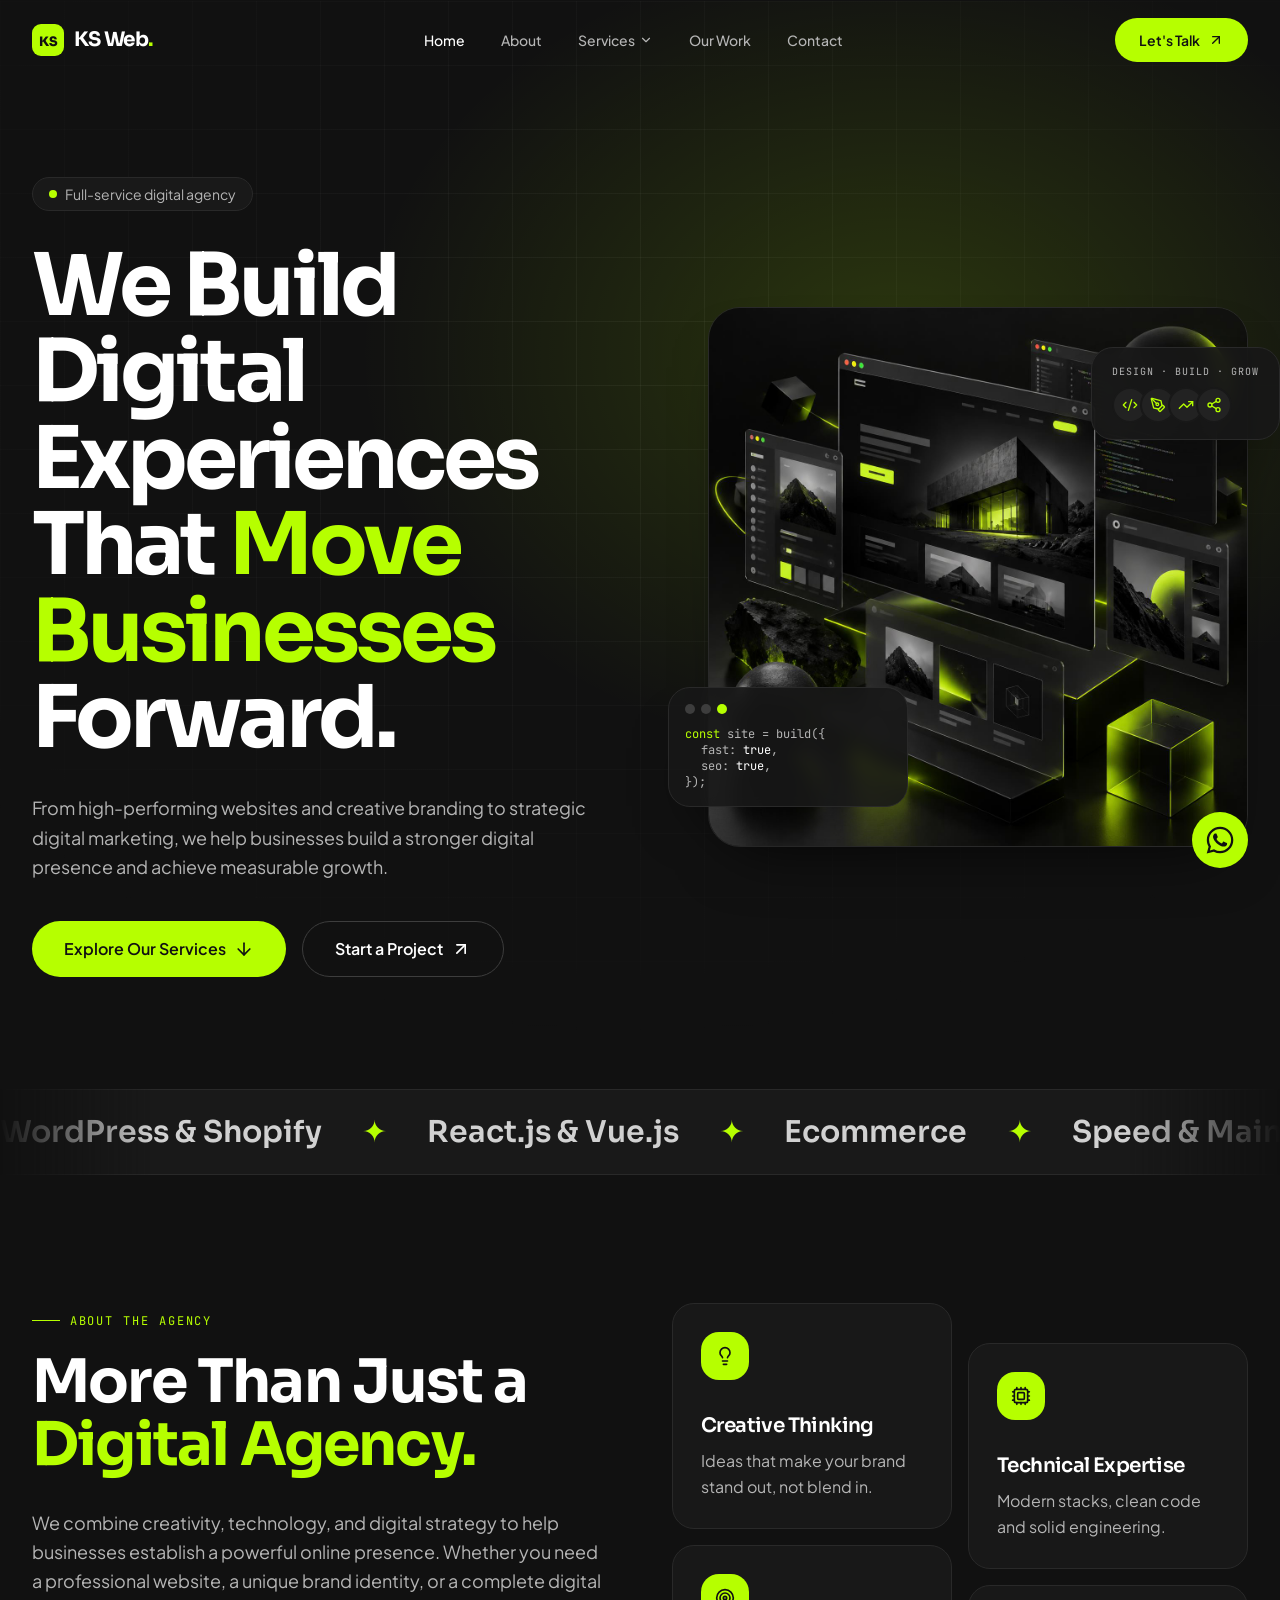
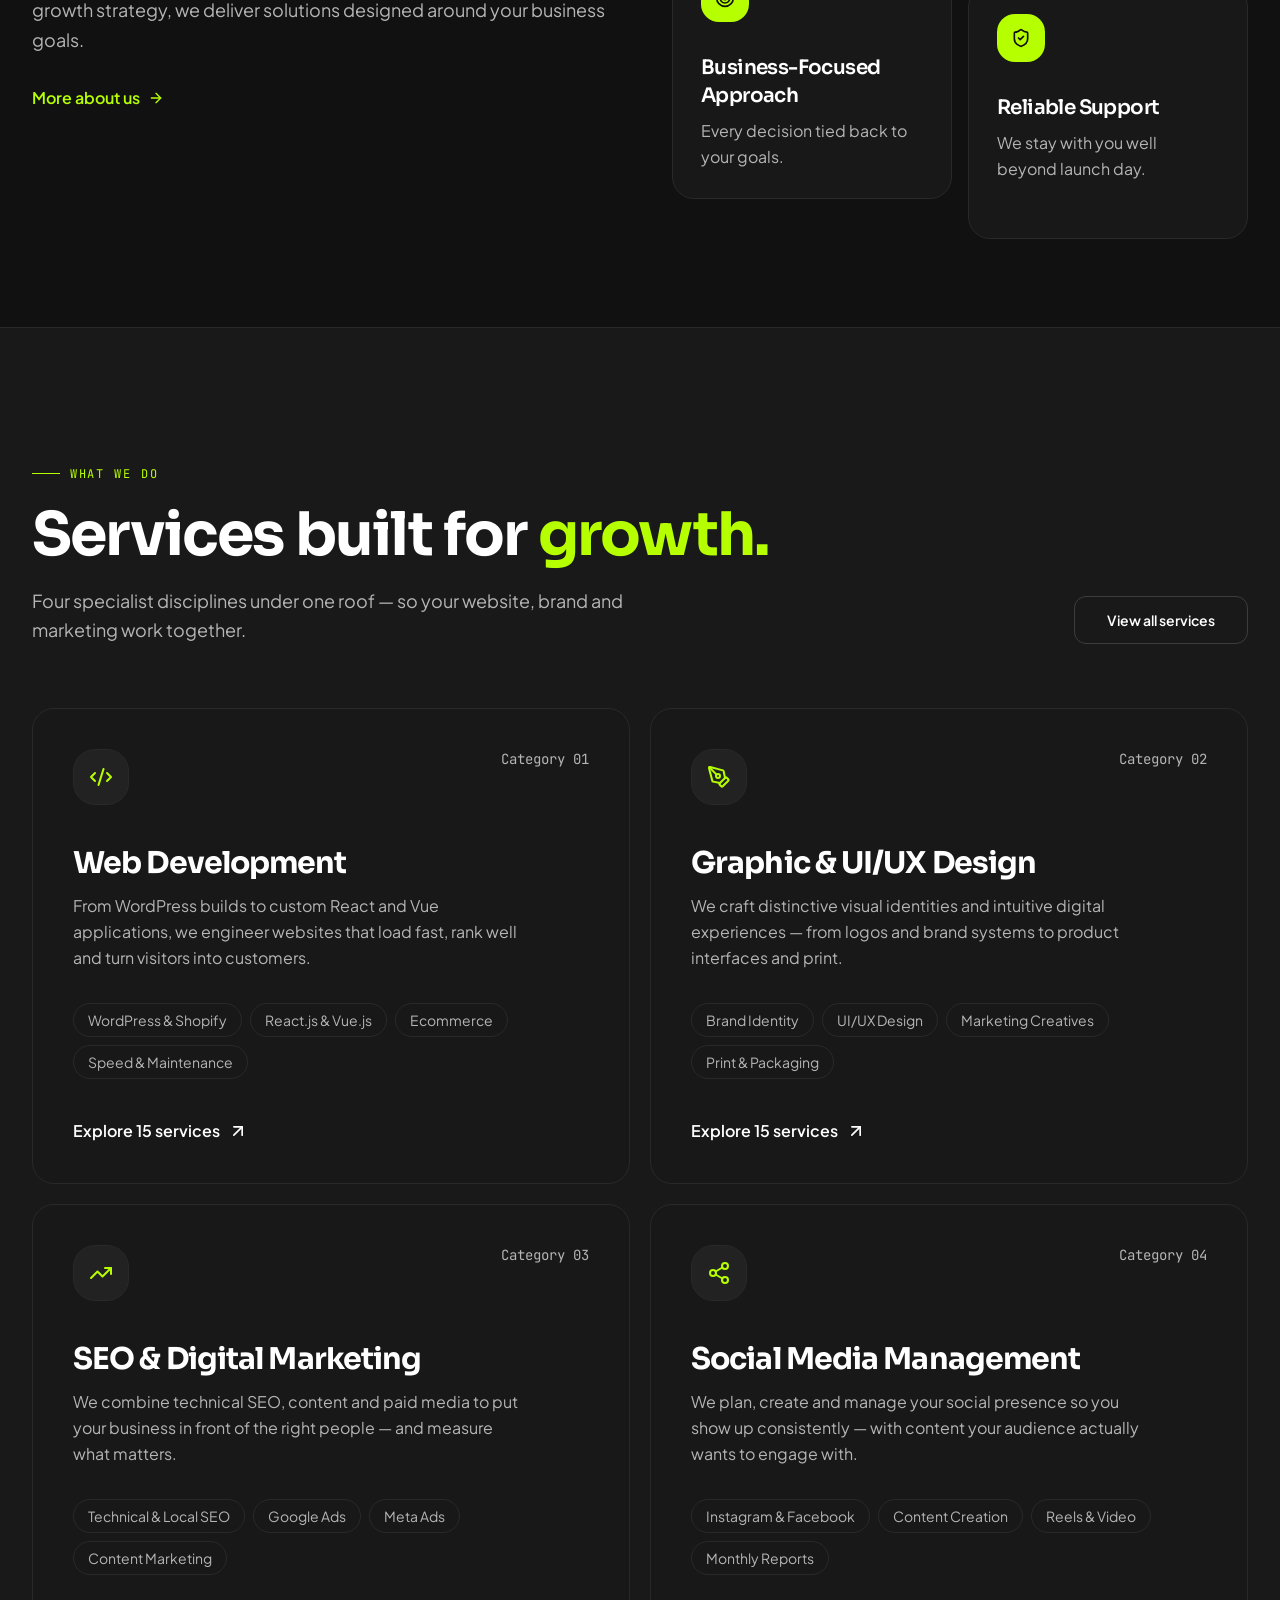
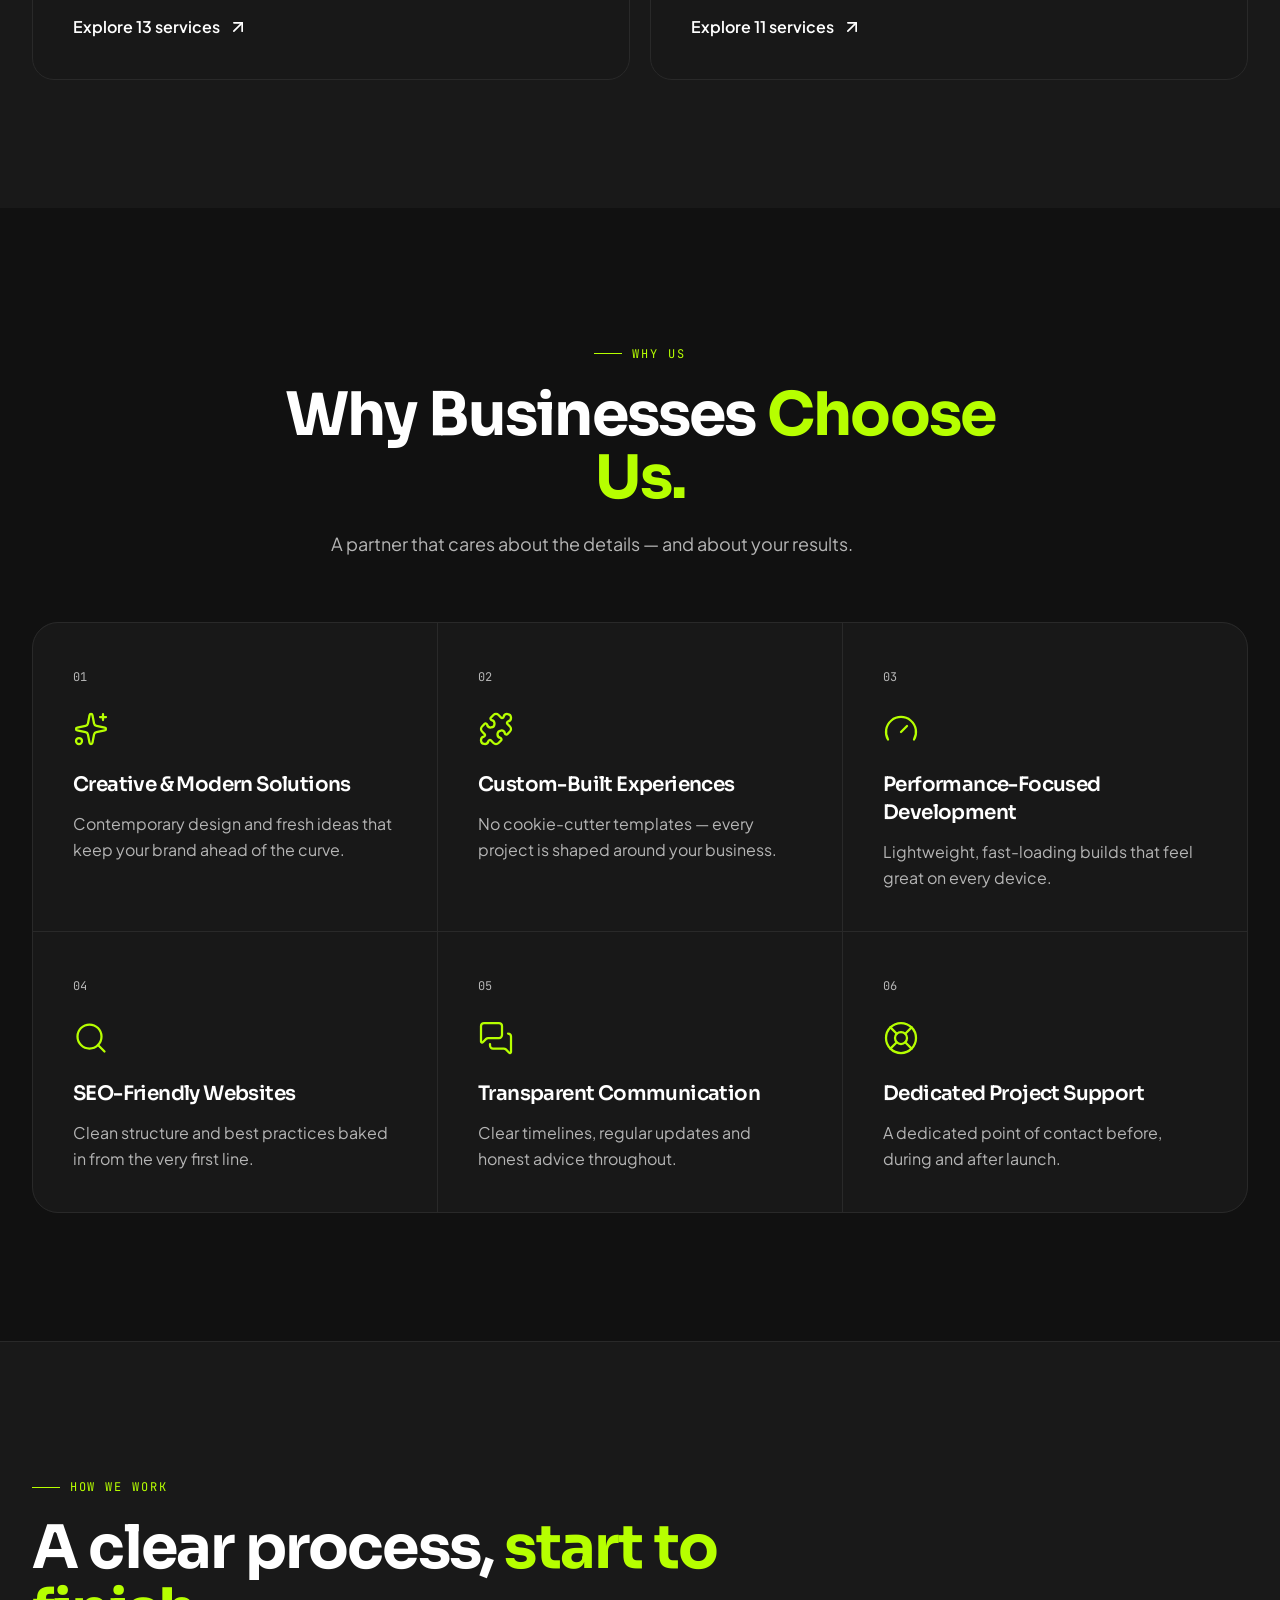
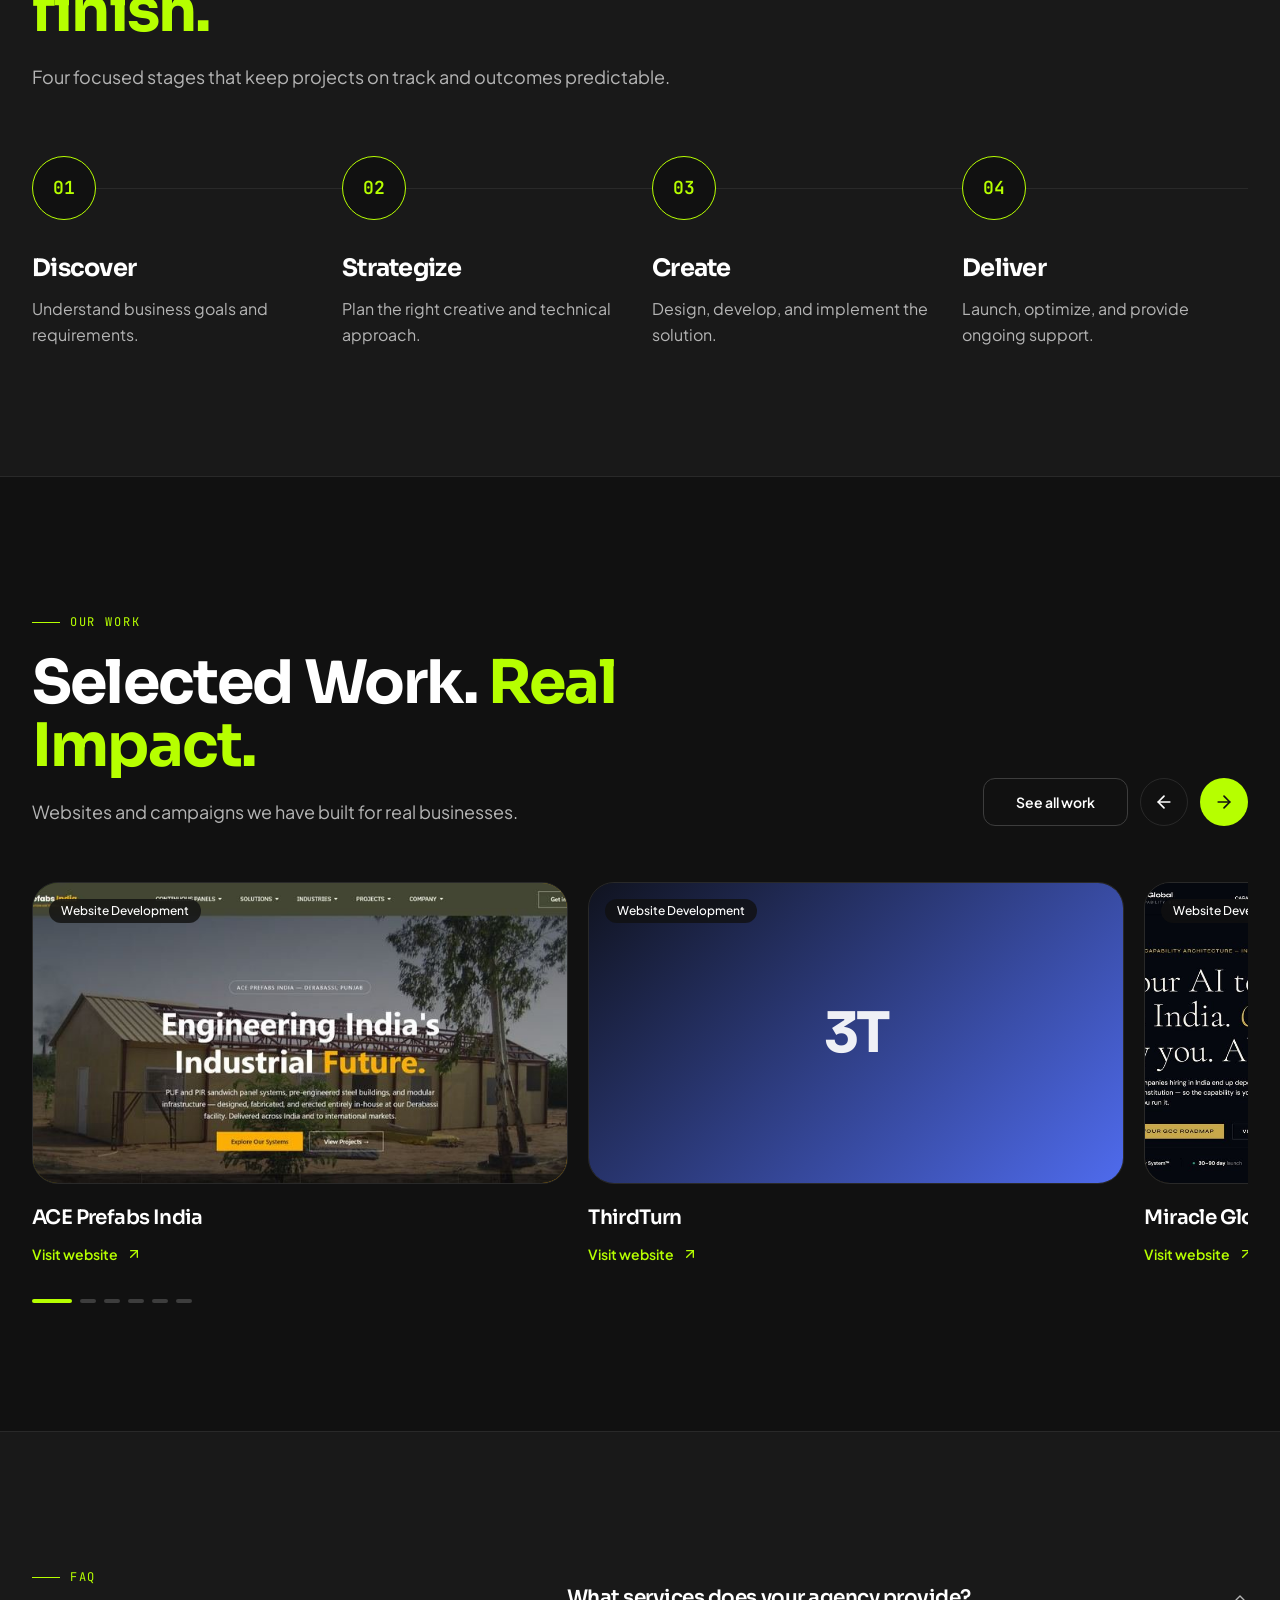
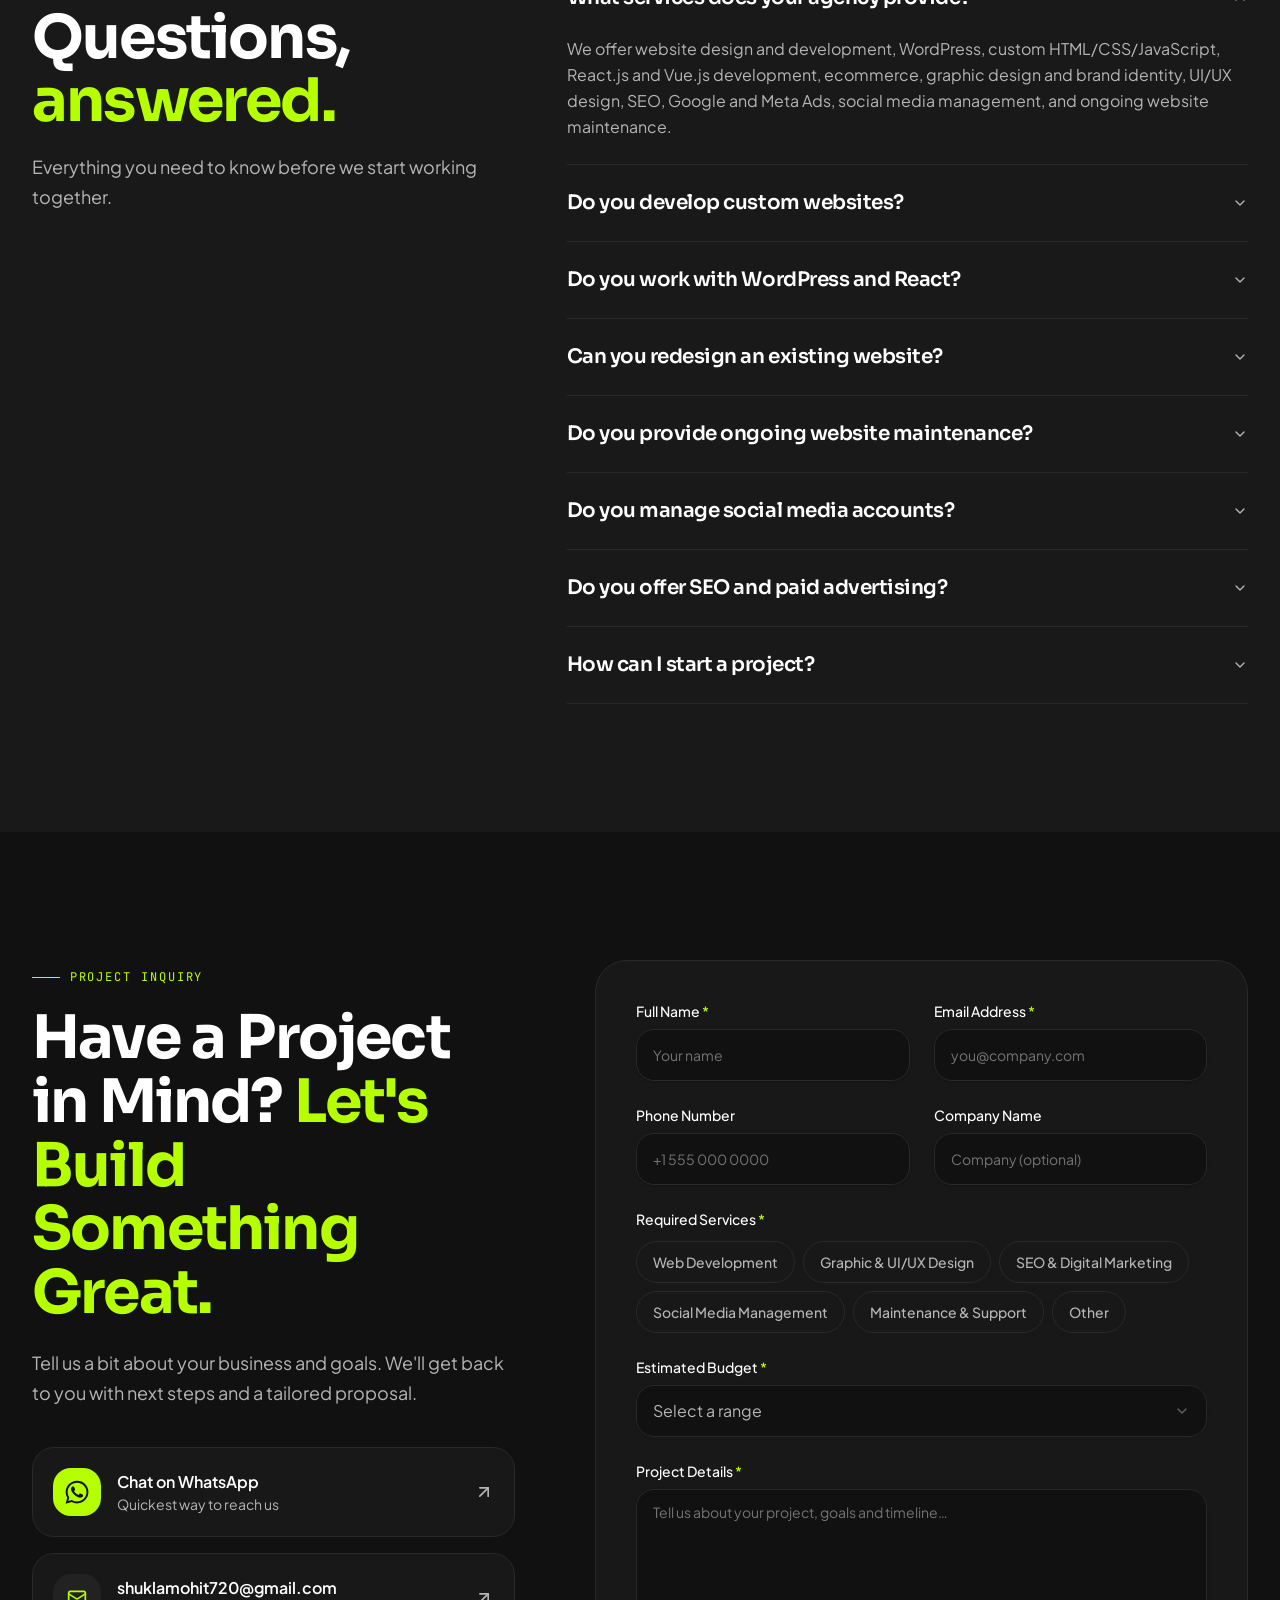
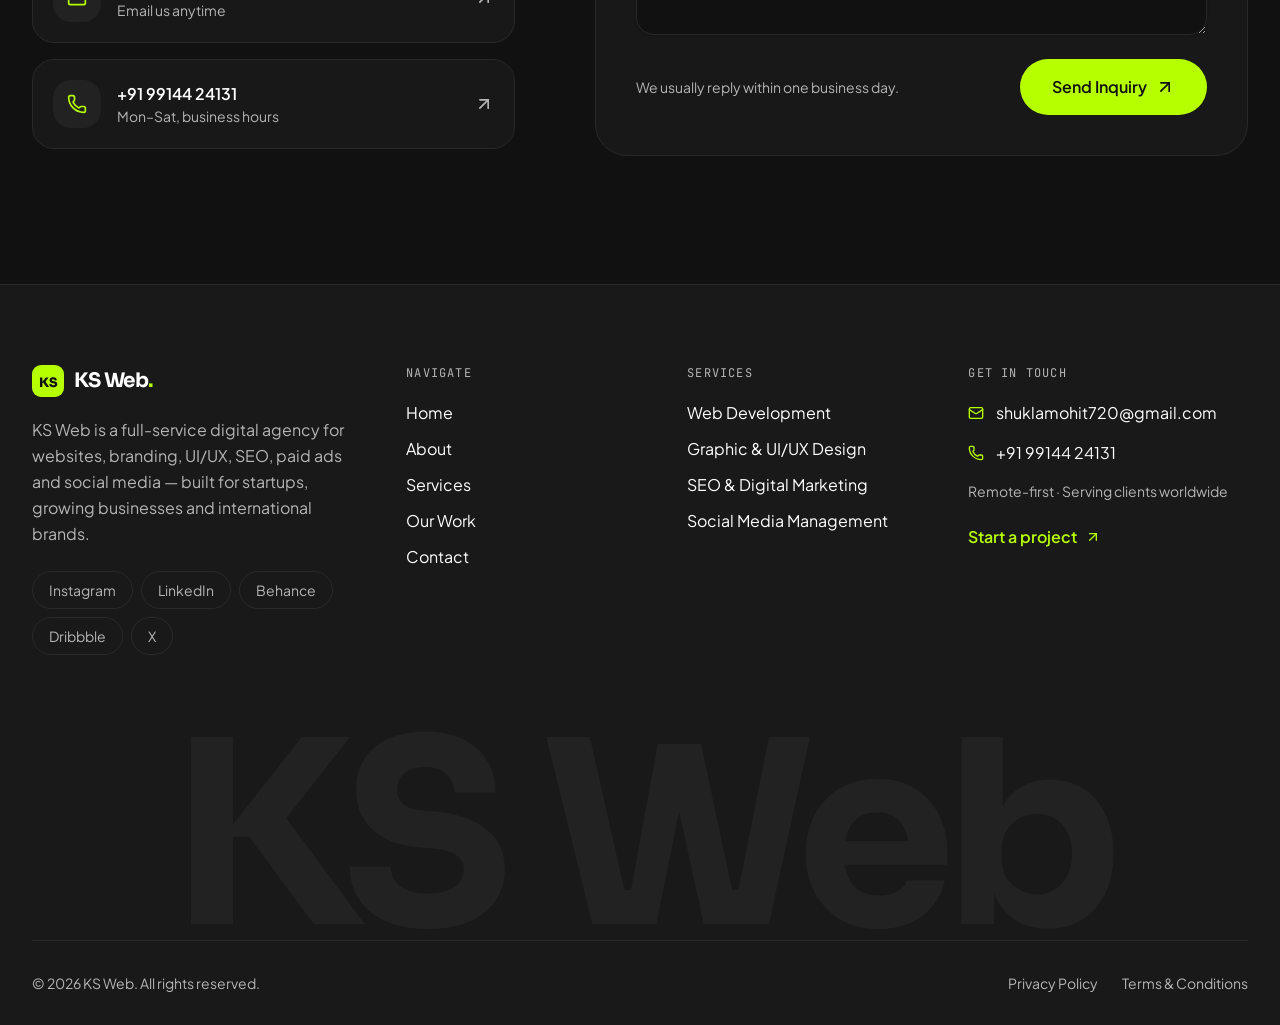
==== commit 3bdf50d7: "new" ====
--- a/index.html
+++ b/index.html
@@ -1,2 +1,2 @@
 <!DOCTYPE html>
-<html lang="en"><head><meta charset="utf-8"/><meta content="width=device-width, initial-scale=1" name="viewport"/><link as="image" fetchpriority="high" href="images/hero-visual.jpg" rel="preload"/><link href="https://fonts.googleapis.com/css2?family=Sora:wght@400;500;600;700;800&amp;family=Plus+Jakarta+Sans:wght@400;500;600;700&amp;family=JetBrains+Mono:wght@400;500&amp;display=swap" rel="stylesheet"/><link href="css/style.css" rel="stylesheet"/><title>Websites, Branding &amp; Digital Marketing Agency | KS Web</title><meta content="#111111" name="theme-color"/><meta content="KS Web" name="author"/><meta content="KS Web" property="og:site_name"/><meta content="We build high-performing websites, distinctive brands and growth-focused digital marketing for startups, businesses and international clients." name="description"/><meta content="Websites, Branding &amp; Digital Marketing Agency | KS Web" property="og:title"/><meta content="We build high-performing websites, distinctive brands and growth-focused digital marketing for startups, businesses and international clients." property="og:description"/><meta content="website" property="og:type"/><meta content="summary_large_image" name="twitter:card"/><meta content="Websites, Branding &amp; Digital Marketing Agency | KS Web" name="twitter:title"/><meta content="We build high-performing websites, distinctive brands and growth-focused digital marketing for startups, businesses and international clients." name="twitter:description"/><link href="https://fonts.googleapis.com" rel="preconnect"/><link crossorigin="anonymous" href="https://fonts.gstatic.com" rel="preconnect"/><link href="images/favicon.png" rel="icon" type="image/png"/><link href="css/extra.css" rel="stylesheet"/><noscript><style>.opacity-0{opacity:1!important}.translate-y-6{transform:none!important}</style></noscript></head><body><a class="sr-only focus:not-sr-only focus:fixed focus:left-4 focus:top-4 focus:z-[60] focus:rounded-full focus:bg-primary focus:px-4 focus:py-2 focus:text-primary-foreground" href="#main">Skip to content</a><header class="sticky top-0 z-50 transition-all duration-300 border-b border-transparent bg-background/0"><div class="container-x flex h-20 items-center justify-between gap-6"><a aria-current="page" aria-label="KS Web — home" class="flex items-center gap-2.5 active" data-status="active" href="index.html"><svg aria-hidden="true" class="size-8" viewbox="0 0 32 32"><rect class="fill-primary" height="32" rx="9" width="32"></rect><text class="fill-primary-foreground" style="font:800 13px Sora, sans-serif;letter-spacing:-0.5px" text-anchor="middle" x="16" y="21.5">KS</text></svg><span class="font-display text-xl font-bold tracking-tight text-foreground">KS Web<span class="text-primary">.</span></span></a><nav aria-label="Primary" class="hidden items-center gap-1 lg:flex"><a aria-current="page" class="relative rounded-full px-4 py-2 text-sm font-medium text-muted-foreground transition-colors hover:text-foreground data-[status=active]:text-foreground active" data-status="active" href="index.html">Home</a><a class="relative rounded-full px-4 py-2 text-sm font-medium text-muted-foreground transition-colors hover:text-foreground data-[status=active]:text-foreground" href="about.html">About</a><div class="relative"><a aria-expanded="false" aria-haspopup="true" class="relative rounded-full px-4 py-2 text-sm font-medium text-muted-foreground transition-colors hover:text-foreground data-[status=active]:text-foreground inline-flex items-center gap-1" href="services.html">Services<svg aria-hidden="true" class="lucide lucide-chevron-down size-3.5 transition-transform" fill="none" height="24" stroke="currentColor" stroke-linecap="round" stroke-linejoin="round" stroke-width="2" viewbox="0 0 24 24" width="24" xmlns="http://www.w3.org/2000/svg"><path d="m6 9 6 6 6-6"></path></svg></a></div><a class="relative rounded-full px-4 py-2 text-sm font-medium text-muted-foreground transition-colors hover:text-foreground data-[status=active]:text-foreground" href="work.html">Our Work</a><a class="relative rounded-full px-4 py-2 text-sm font-medium text-muted-foreground transition-colors hover:text-foreground data-[status=active]:text-foreground" href="contact.html">Contact</a></nav><div class="flex items-center gap-3"><a class="items-center justify-center gap-2 whitespace-nowrap text-sm cursor-pointer focus-visible:outline-none focus-visible:ring-1 focus-visible:ring-ring disabled:pointer-events-none disabled:opacity-50 disabled:cursor-not-allowed [&amp;_svg]:pointer-events-none [&amp;_svg]:size-4 [&amp;_svg]:shrink-0 rounded-full bg-primary font-semibold text-primary-foreground hover:glow-primary hover:-translate-y-0.5 transition-all duration-300 py-2 hidden h-11 px-6 sm:inline-flex" href="contact.html">Let's Talk <svg aria-hidden="true" class="lucide lucide-arrow-up-right" fill="none" height="24" stroke="currentColor" stroke-linecap="round" stroke-linejoin="round" stroke-width="2" viewbox="0 0 24 24" width="24" xmlns="http://www.w3.org/2000/svg"><path d="M7 7h10v10"></path><path d="M7 17 17 7"></path></svg></a><button aria-expanded="false" aria-haspopup="dialog" aria-label="Open menu" class="grid size-11 place-items-center rounded-full border border-border text-foreground lg:hidden" data-state="closed" type="button"><svg aria-hidden="true" class="lucide lucide-menu size-5" fill="none" height="24" stroke="currentColor" stroke-linecap="round" stroke-linejoin="round" stroke-width="2" viewbox="0 0 24 24" width="24" xmlns="http://www.w3.org/2000/svg"><path d="M4 5h16"></path><path d="M4 12h16"></path><path d="M4 19h16"></path></svg></button></div></div><div class="absolute inset-x-0 top-full hidden origin-top border-b border-border bg-background shadow-card transition-all duration-300 lg:block invisible -translate-y-2 opacity-0"><div class="container-x grid grid-cols-5 gap-4 py-8"><a class="group rounded-2xl border border-border bg-card p-5 transition-colors hover:border-primary/50" href="services-web-development.html"><div class="flex items-center justify-between"><span class="grid size-10 place-items-center rounded-xl bg-surface-raised text-primary"><svg aria-hidden="true" class="lucide lucide-code-xml size-5" fill="none" height="24" stroke="currentColor" stroke-linecap="round" stroke-linejoin="round" stroke-width="2" viewbox="0 0 24 24" width="24" xmlns="http://www.w3.org/2000/svg"><path d="m18 16 4-4-4-4"></path><path d="m6 8-4 4 4 4"></path><path d="m14.5 4-5 16"></path></svg></span><span class="font-mono text-xs text-muted-foreground">01</span></div><h3 class="mt-5 text-base font-semibold text-foreground">Web Development</h3><p class="mt-1.5 text-sm leading-relaxed text-muted-foreground">Fast, scalable websites and stores built to convert.</p><ul class="mt-4 space-y-1.5 text-sm text-muted-foreground"><li class="truncate">— WordPress Website Development</li><li class="truncate">— Custom HTML, CSS &amp; JavaScript</li><li class="truncate">— React.js Development</li><li class="truncate">— Vue.js Development</li></ul><span class="mt-4 inline-flex items-center gap-1.5 text-sm font-semibold text-primary">Explore <svg aria-hidden="true" class="lucide lucide-arrow-right size-4 transition-transform group-hover:translate-x-1" fill="none" height="24" stroke="currentColor" stroke-linecap="round" stroke-linejoin="round" stroke-width="2" viewbox="0 0 24 24" width="24" xmlns="http://www.w3.org/2000/svg"><path d="M5 12h14"></path><path d="m12 5 7 7-7 7"></path></svg></span></a><a class="group rounded-2xl border border-border bg-card p-5 transition-colors hover:border-primary/50" href="services-design.html"><div class="flex items-center justify-between"><span class="grid size-10 place-items-center rounded-xl bg-surface-raised text-primary"><svg aria-hidden="true" class="lucide lucide-pen-tool size-5" fill="none" height="24" stroke="currentColor" stroke-linecap="round" stroke-linejoin="round" stroke-width="2" viewbox="0 0 24 24" width="24" xmlns="http://www.w3.org/2000/svg"><path d="M15.707 21.293a1 1 0 0 1-1.414 0l-1.586-1.586a1 1 0 0 1 0-1.414l5.586-5.586a1 1 0 0 1 1.414 0l1.586 1.586a1 1 0 0 1 0 1.414z"></path><path d="m18 13-1.375-6.874a1 1 0 0 0-.746-.776L3.235 2.028a1 1 0 0 0-1.207 1.207L5.35 15.879a1 1 0 0 0 .776.746L13 18"></path><path d="m2.3 2.3 7.286 7.286"></path><circle cx="11" cy="11" r="2"></circle></svg></span><span class="font-mono text-xs text-muted-foreground">02</span></div><h3 class="mt-5 text-base font-semibold text-foreground">Graphic &amp; UI/UX Design</h3><p class="mt-1.5 text-sm leading-relaxed text-muted-foreground">Brand identities and interfaces people remember.</p><ul class="mt-4 space-y-1.5 text-sm text-muted-foreground"><li class="truncate">— Logo Design</li><li class="truncate">— Brand Identity &amp; Guidelines</li><li class="truncate">— Business Card Design</li><li class="truncate">— Brochure &amp; Flyer Design</li></ul><span class="mt-4 inline-flex items-center gap-1.5 text-sm font-semibold text-primary">Explore <svg aria-hidden="true" class="lucide lucide-arrow-right size-4 transition-transform group-hover:translate-x-1" fill="none" height="24" stroke="currentColor" stroke-linecap="round" stroke-linejoin="round" stroke-width="2" viewbox="0 0 24 24" width="24" xmlns="http://www.w3.org/2000/svg"><path d="M5 12h14"></path><path d="m12 5 7 7-7 7"></path></svg></span></a><a class="group rounded-2xl border border-border bg-card p-5 transition-colors hover:border-primary/50" href="services-seo-digital-marketing.html"><div class="flex items-center justify-between"><span class="grid size-10 place-items-center rounded-xl bg-surface-raised text-primary"><svg aria-hidden="true" class="lucide lucide-trending-up size-5" fill="none" height="24" stroke="currentColor" stroke-linecap="round" stroke-linejoin="round" stroke-width="2" viewbox="0 0 24 24" width="24" xmlns="http://www.w3.org/2000/svg"><path d="M16 7h6v6"></path><path d="m22 7-8.5 8.5-5-5L2 17"></path></svg></span><span class="font-mono text-xs text-muted-foreground">03</span></div><h3 class="mt-5 text-base font-semibold text-foreground">SEO &amp; Digital Marketing</h3><p class="mt-1.5 text-sm leading-relaxed text-muted-foreground">Visibility, traffic and leads that compound.</p><ul class="mt-4 space-y-1.5 text-sm text-muted-foreground"><li class="truncate">— Website SEO Services</li><li class="truncate">— Technical SEO</li><li class="truncate">— On-Page SEO</li><li class="truncate">— Off-Page SEO</li></ul><span class="mt-4 inline-flex items-center gap-1.5 text-sm font-semibold text-primary">Explore <svg aria-hidden="true" class="lucide lucide-arrow-right size-4 transition-transform group-hover:translate-x-1" fill="none" height="24" stroke="currentColor" stroke-linecap="round" stroke-linejoin="round" stroke-width="2" viewbox="0 0 24 24" width="24" xmlns="http://www.w3.org/2000/svg"><path d="M5 12h14"></path><path d="m12 5 7 7-7 7"></path></svg></span></a><a class="group rounded-2xl border border-border bg-card p-5 transition-colors hover:border-primary/50" href="services-social-media.html"><div class="flex items-center justify-between"><span class="grid size-10 place-items-center rounded-xl bg-surface-raised text-primary"><svg aria-hidden="true" class="lucide lucide-share2 lucide-share-2 size-5" fill="none" height="24" stroke="currentColor" stroke-linecap="round" stroke-linejoin="round" stroke-width="2" viewbox="0 0 24 24" width="24" xmlns="http://www.w3.org/2000/svg"><circle cx="18" cy="5" r="3"></circle><circle cx="6" cy="12" r="3"></circle><circle cx="18" cy="19" r="3"></circle><line x1="8.59" x2="15.42" y1="13.51" y2="17.49"></line><line x1="15.41" x2="8.59" y1="6.51" y2="10.49"></line></svg></span><span class="font-mono text-xs text-muted-foreground">04</span></div><h3 class="mt-5 text-base font-semibold text-foreground">Social Media Management</h3><p class="mt-1.5 text-sm leading-relaxed text-muted-foreground">Consistent, on-brand content that builds community.</p><ul class="mt-4 space-y-1.5 text-sm text-muted-foreground"><li class="truncate">— Instagram Management</li><li class="truncate">— Facebook Management</li><li class="truncate">— Social Media Strategy</li><li class="truncate">— Social Media Content Creation</li></ul><span class="mt-4 inline-flex items-center gap-1.5 text-sm font-semibold text-primary">Explore <svg aria-hidden="true" class="lucide lucide-arrow-right size-4 transition-transform group-hover:translate-x-1" fill="none" height="24" stroke="currentColor" stroke-linecap="round" stroke-linejoin="round" stroke-width="2" viewbox="0 0 24 24" width="24" xmlns="http://www.w3.org/2000/svg"><path d="M5 12h14"></path><path d="m12 5 7 7-7 7"></path></svg></span></a><div class="flex flex-col justify-between rounded-2xl bg-primary p-6 text-primary-foreground"><div><p class="font-mono text-xs uppercase tracking-widest opacity-70">Start a project</p><p class="mt-3 font-display text-xl font-bold leading-snug">Not sure what you need? Let's figure it out together.</p></div><a class="mt-6 inline-flex items-center gap-2 text-sm font-semibold underline-offset-4 hover:underline" href="contact.html">Book a free consultation <svg aria-hidden="true" class="lucide lucide-arrow-up-right size-4" fill="none" height="24" stroke="currentColor" stroke-linecap="round" stroke-linejoin="round" stroke-width="2" viewbox="0 0 24 24" width="24" xmlns="http://www.w3.org/2000/svg"><path d="M7 7h10v10"></path><path d="M7 17 17 7"></path></svg></a></div></div></div></header><main id="main"><section class="relative -mt-20 overflow-hidden pt-20"><div aria-hidden="true" class="absolute inset-0 bg-grid [mask-image:radial-gradient(70%_60%_at_50%_30%,black,transparent)]"></div><div aria-hidden="true" class="absolute inset-0 radial-fade"></div><div class="container-x relative grid items-center gap-14 pb-20 pt-16 lg:grid-cols-[1.15fr_1fr] lg:pb-28 lg:pt-24"><div class="animate-fade-up"><span class="inline-flex items-center gap-2 rounded-full border border-border bg-surface px-4 py-1.5 text-sm text-muted-foreground"><span class="size-2 animate-pulse rounded-full bg-primary"></span>Full-service digital agency</span><h1 class="text-display mt-8 text-5xl text-foreground sm:text-6xl lg:text-7xl xl:text-[5.4rem]">We Build Digital Experiences That <span class="text-accent-mark">Move Businesses</span> Forward.</h1><p class="mt-8 max-w-xl text-lg leading-relaxed text-muted-foreground">From high-performing websites and creative branding to strategic digital marketing, we help businesses build a stronger digital presence and achieve measurable growth.</p><div class="mt-10 flex flex-wrap gap-4"><a class="inline-flex items-center justify-center gap-2 whitespace-nowrap cursor-pointer focus-visible:outline-none focus-visible:ring-1 focus-visible:ring-ring disabled:pointer-events-none disabled:opacity-50 disabled:cursor-not-allowed [&amp;_svg]:pointer-events-none [&amp;_svg]:shrink-0 rounded-full bg-primary font-semibold text-primary-foreground hover:glow-primary hover:-translate-y-0.5 transition-all duration-300 h-14 px-8 text-base [&amp;_svg]:size-5" href="services.html">Explore Our Services <svg aria-hidden="true" class="lucide lucide-arrow-down" fill="none" height="24" stroke="currentColor" stroke-linecap="round" stroke-linejoin="round" stroke-width="2" viewbox="0 0 24 24" width="24" xmlns="http://www.w3.org/2000/svg"><path d="M12 5v14"></path><path d="m19 12-7 7-7-7"></path></svg></a><a class="inline-flex items-center justify-center gap-2 whitespace-nowrap cursor-pointer focus-visible:outline-none focus-visible:ring-1 focus-visible:ring-ring disabled:pointer-events-none disabled:opacity-50 disabled:cursor-not-allowed [&amp;_svg]:pointer-events-none [&amp;_svg]:shrink-0 rounded-full border border-border-strong bg-transparent font-semibold text-foreground hover:border-primary hover:text-primary transition-all duration-300 h-14 px-8 text-base [&amp;_svg]:size-5" href="contact.html">Start a Project <svg aria-hidden="true" class="lucide lucide-arrow-up-right" fill="none" height="24" stroke="currentColor" stroke-linecap="round" stroke-linejoin="round" stroke-width="2" viewbox="0 0 24 24" width="24" xmlns="http://www.w3.org/2000/svg"><path d="M7 7h10v10"></path><path d="M7 17 17 7"></path></svg></a></div></div><div class="relative animate-fade-up [animation-delay:150ms]"><div class="relative overflow-hidden rounded-[2rem] border border-border shadow-card"><img alt="Website mockups, code editor and design interfaces floating in a dark studio with lime accents" class="aspect-square w-full object-cover" fetchpriority="high" height="1280" src="images/hero-visual.jpg" width="1280"/></div><div class="absolute -left-4 bottom-10 hidden w-60 animate-float rounded-2xl border border-border bg-card/90 p-4 font-mono text-xs shadow-card backdrop-blur md:block lg:-left-10"><div class="mb-3 flex gap-1.5"><span class="size-2.5 rounded-full bg-border-strong"></span><span class="size-2.5 rounded-full bg-border-strong"></span><span class="size-2.5 rounded-full bg-primary"></span></div><p class="text-muted-foreground"><span class="text-primary">const</span> site = build({</p><p class="pl-4 text-muted-foreground">fast: <span class="text-foreground">true</span>,</p><p class="pl-4 text-muted-foreground">seo: <span class="text-foreground">true</span>,</p><p class="text-muted-foreground">});</p></div><div class="absolute -right-3 top-10 hidden animate-float rounded-2xl border border-border bg-card/90 px-5 py-4 shadow-card backdrop-blur [animation-delay:1.5s] md:block lg:-right-8"><p class="font-mono text-[10px] uppercase tracking-widest text-muted-foreground">Design · Build · Grow</p><div class="mt-2 flex -space-x-2"><span class="grid size-9 place-items-center rounded-full border-2 border-card bg-surface-raised text-primary"><svg aria-hidden="true" class="lucide lucide-code-xml size-4" fill="none" height="24" stroke="currentColor" stroke-linecap="round" stroke-linejoin="round" stroke-width="2" viewbox="0 0 24 24" width="24" xmlns="http://www.w3.org/2000/svg"><path d="m18 16 4-4-4-4"></path><path d="m6 8-4 4 4 4"></path><path d="m14.5 4-5 16"></path></svg></span><span class="grid size-9 place-items-center rounded-full border-2 border-card bg-surface-raised text-primary"><svg aria-hidden="true" class="lucide lucide-pen-tool size-4" fill="none" height="24" stroke="currentColor" stroke-linecap="round" stroke-linejoin="round" stroke-width="2" viewbox="0 0 24 24" width="24" xmlns="http://www.w3.org/2000/svg"><path d="M15.707 21.293a1 1 0 0 1-1.414 0l-1.586-1.586a1 1 0 0 1 0-1.414l5.586-5.586a1 1 0 0 1 1.414 0l1.586 1.586a1 1 0 0 1 0 1.414z"></path><path d="m18 13-1.375-6.874a1 1 0 0 0-.746-.776L3.235 2.028a1 1 0 0 0-1.207 1.207L5.35 15.879a1 1 0 0 0 .776.746L13 18"></path><path d="m2.3 2.3 7.286 7.286"></path><circle cx="11" cy="11" r="2"></circle></svg></span><span class="grid size-9 place-items-center rounded-full border-2 border-card bg-surface-raised text-primary"><svg aria-hidden="true" class="lucide lucide-trending-up size-4" fill="none" height="24" stroke="currentColor" stroke-linecap="round" stroke-linejoin="round" stroke-width="2" viewbox="0 0 24 24" width="24" xmlns="http://www.w3.org/2000/svg"><path d="M16 7h6v6"></path><path d="m22 7-8.5 8.5-5-5L2 17"></path></svg></span><span class="grid size-9 place-items-center rounded-full border-2 border-card bg-surface-raised text-primary"><svg aria-hidden="true" class="lucide lucide-share2 lucide-share-2 size-4" fill="none" height="24" stroke="currentColor" stroke-linecap="round" stroke-linejoin="round" stroke-width="2" viewbox="0 0 24 24" width="24" xmlns="http://www.w3.org/2000/svg"><circle cx="18" cy="5" r="3"></circle><circle cx="6" cy="12" r="3"></circle><circle cx="18" cy="19" r="3"></circle><line x1="8.59" x2="15.42" y1="13.51" y2="17.49"></line><line x1="15.41" x2="8.59" y1="6.51" y2="10.49"></line></svg></span></div></div></div></div><div class="relative border-y border-border bg-surface py-6 mask-fade-x"><div class="flex w-max animate-marquee gap-10"><span class="flex items-center gap-10 font-display text-2xl font-semibold text-foreground/80 md:text-3xl">WordPress &amp; Shopify<span aria-hidden="true" class="text-primary">✦</span></span><span class="flex items-center gap-10 font-display text-2xl font-semibold text-foreground/80 md:text-3xl">React.js &amp; Vue.js<span aria-hidden="true" class="text-primary">✦</span></span><span class="flex items-center gap-10 font-display text-2xl font-semibold text-foreground/80 md:text-3xl">Ecommerce<span aria-hidden="true" class="text-primary">✦</span></span><span class="flex items-center gap-10 font-display text-2xl font-semibold text-foreground/80 md:text-3xl">Speed &amp; Maintenance<span aria-hidden="true" class="text-primary">✦</span></span><span class="flex items-center gap-10 font-display text-2xl font-semibold text-foreground/80 md:text-3xl">Brand Identity<span aria-hidden="true" class="text-primary">✦</span></span><span class="flex items-center gap-10 font-display text-2xl font-semibold text-foreground/80 md:text-3xl">UI/UX Design<span aria-hidden="true" class="text-primary">✦</span></span><span class="flex items-center gap-10 font-display text-2xl font-semibold text-foreground/80 md:text-3xl">Marketing Creatives<span aria-hidden="true" class="text-primary">✦</span></span><span class="flex items-center gap-10 font-display text-2xl font-semibold text-foreground/80 md:text-3xl">Print &amp; Packaging<span aria-hidden="true" class="text-primary">✦</span></span><span class="flex items-center gap-10 font-display text-2xl font-semibold text-foreground/80 md:text-3xl">Technical &amp; Local SEO<span aria-hidden="true" class="text-primary">✦</span></span><span class="flex items-center gap-10 font-display text-2xl font-semibold text-foreground/80 md:text-3xl">Google Ads<span aria-hidden="true" class="text-primary">✦</span></span><span class="flex items-center gap-10 font-display text-2xl font-semibold text-foreground/80 md:text-3xl">Meta Ads<span aria-hidden="true" class="text-primary">✦</span></span><span class="flex items-center gap-10 font-display text-2xl font-semibold text-foreground/80 md:text-3xl">Content Marketing<span aria-hidden="true" class="text-primary">✦</span></span><span class="flex items-center gap-10 font-display text-2xl font-semibold text-foreground/80 md:text-3xl">Instagram &amp; Facebook<span aria-hidden="true" class="text-primary">✦</span></span><span class="flex items-center gap-10 font-display text-2xl font-semibold text-foreground/80 md:text-3xl">Content Creation<span aria-hidden="true" class="text-primary">✦</span></span><span class="flex items-center gap-10 font-display text-2xl font-semibold text-foreground/80 md:text-3xl">Reels &amp; Video<span aria-hidden="true" class="text-primary">✦</span></span><span class="flex items-center gap-10 font-display text-2xl font-semibold text-foreground/80 md:text-3xl">Monthly Reports<span aria-hidden="true" class="text-primary">✦</span></span><span class="flex items-center gap-10 font-display text-2xl font-semibold text-foreground/80 md:text-3xl">WordPress &amp; Shopify<span aria-hidden="true" class="text-primary">✦</span></span><span class="flex items-center gap-10 font-display text-2xl font-semibold text-foreground/80 md:text-3xl">React.js &amp; Vue.js<span aria-hidden="true" class="text-primary">✦</span></span><span class="flex items-center gap-10 font-display text-2xl font-semibold text-foreground/80 md:text-3xl">Ecommerce<span aria-hidden="true" class="text-primary">✦</span></span><span class="flex items-center gap-10 font-display text-2xl font-semibold text-foreground/80 md:text-3xl">Speed &amp; Maintenance<span aria-hidden="true" class="text-primary">✦</span></span><span class="flex items-center gap-10 font-display text-2xl font-semibold text-foreground/80 md:text-3xl">Brand Identity<span aria-hidden="true" class="text-primary">✦</span></span><span class="flex items-center gap-10 font-display text-2xl font-semibold text-foreground/80 md:text-3xl">UI/UX Design<span aria-hidden="true" class="text-primary">✦</span></span><span class="flex items-center gap-10 font-display text-2xl font-semibold text-foreground/80 md:text-3xl">Marketing Creatives<span aria-hidden="true" class="text-primary">✦</span></span><span class="flex items-center gap-10 font-display text-2xl font-semibold text-foreground/80 md:text-3xl">Print &amp; Packaging<span aria-hidden="true" class="text-primary">✦</span></span><span class="flex items-center gap-10 font-display text-2xl font-semibold text-foreground/80 md:text-3xl">Technical &amp; Local SEO<span aria-hidden="true" class="text-primary">✦</span></span><span class="flex items-center gap-10 font-display text-2xl font-semibold text-foreground/80 md:text-3xl">Google Ads<span aria-hidden="true" class="text-primary">✦</span></span><span class="flex items-center gap-10 font-display text-2xl font-semibold text-foreground/80 md:text-3xl">Meta Ads<span aria-hidden="true" class="text-primary">✦</span></span><span class="flex items-center gap-10 font-display text-2xl font-semibold text-foreground/80 md:text-3xl">Content Marketing<span aria-hidden="true" class="text-primary">✦</span></span><span class="flex items-center gap-10 font-display text-2xl font-semibold text-foreground/80 md:text-3xl">Instagram &amp; Facebook<span aria-hidden="true" class="text-primary">✦</span></span><span class="flex items-center gap-10 font-display text-2xl font-semibold text-foreground/80 md:text-3xl">Content Creation<span aria-hidden="true" class="text-primary">✦</span></span><span class="flex items-center gap-10 font-display text-2xl font-semibold text-foreground/80 md:text-3xl">Reels &amp; Video<span aria-hidden="true" class="text-primary">✦</span></span><span class="flex items-center gap-10 font-display text-2xl font-semibold text-foreground/80 md:text-3xl">Monthly Reports<span aria-hidden="true" class="text-primary">✦</span></span></div></div></section><section class="section-y"><div class="container-x grid gap-16 lg:grid-cols-2"><div class="transition-all duration-700 ease-out translate-y-6 opacity-0" style="transition-delay:0ms"><span class="eyebrow">About the agency</span><h2 class="mt-5 text-4xl font-bold leading-[1.05] md:text-5xl lg:text-6xl">More Than Just a <span class="text-accent-mark">Digital Agency.</span></h2><p class="mt-8 text-lg leading-relaxed text-muted-foreground">We combine creativity, technology, and digital strategy to help businesses establish a powerful online presence. Whether you need a professional website, a unique brand identity, or a complete digital growth strategy, we deliver solutions designed around your business goals.</p><a class="group mt-8 inline-flex items-center gap-2 font-semibold text-primary" href="about.html">More about us <svg aria-hidden="true" class="lucide lucide-arrow-right size-4 transition-transform group-hover:translate-x-1" fill="none" height="24" stroke="currentColor" stroke-linecap="round" stroke-linejoin="round" stroke-width="2" viewbox="0 0 24 24" width="24" xmlns="http://www.w3.org/2000/svg"><path d="M5 12h14"></path><path d="m12 5 7 7-7 7"></path></svg></a></div><div class="grid gap-4 sm:grid-cols-2"><div class="transition-all duration-700 ease-out translate-y-6 opacity-0" style="transition-delay:0ms"><div class="card-premium h-full p-7"><span class="grid size-12 place-items-center rounded-xl bg-primary text-primary-foreground"><svg aria-hidden="true" class="lucide lucide-lightbulb size-5" fill="none" height="24" stroke="currentColor" stroke-linecap="round" stroke-linejoin="round" stroke-width="2" viewbox="0 0 24 24" width="24" xmlns="http://www.w3.org/2000/svg"><path d="M15 14c.2-1 .7-1.7 1.5-2.5 1-.9 1.5-2.2 1.5-3.5A6 6 0 0 0 6 8c0 1 .2 2.2 1.5 3.5.7.7 1.3 1.5 1.5 2.5"></path><path d="M9 18h6"></path><path d="M10 22h4"></path></svg></span><h3 class="mt-8 text-xl font-semibold">Creative Thinking</h3><p class="mt-2 leading-relaxed text-muted-foreground">Ideas that make your brand stand out, not blend in.</p></div></div><div class="transition-all duration-700 ease-out translate-y-6 opacity-0 sm:translate-y-10" style="transition-delay:80ms"><div class="card-premium h-full p-7"><span class="grid size-12 place-items-center rounded-xl bg-primary text-primary-foreground"><svg aria-hidden="true" class="lucide lucide-cpu size-5" fill="none" height="24" stroke="currentColor" stroke-linecap="round" stroke-linejoin="round" stroke-width="2" viewbox="0 0 24 24" width="24" xmlns="http://www.w3.org/2000/svg"><path d="M12 20v2"></path><path d="M12 2v2"></path><path d="M17 20v2"></path><path d="M17 2v2"></path><path d="M2 12h2"></path><path d="M2 17h2"></path><path d="M2 7h2"></path><path d="M20 12h2"></path><path d="M20 17h2"></path><path d="M20 7h2"></path><path d="M7 20v2"></path><path d="M7 2v2"></path><rect height="16" rx="2" width="16" x="4" y="4"></rect><rect height="8" rx="1" width="8" x="8" y="8"></rect></svg></span><h3 class="mt-8 text-xl font-semibold">Technical Expertise</h3><p class="mt-2 leading-relaxed text-muted-foreground">Modern stacks, clean code and solid engineering.</p></div></div><div class="transition-all duration-700 ease-out translate-y-6 opacity-0" style="transition-delay:160ms"><div class="card-premium h-full p-7"><span class="grid size-12 place-items-center rounded-xl bg-primary text-primary-foreground"><svg aria-hidden="true" class="lucide lucide-target size-5" fill="none" height="24" stroke="currentColor" stroke-linecap="round" stroke-linejoin="round" stroke-width="2" viewbox="0 0 24 24" width="24" xmlns="http://www.w3.org/2000/svg"><circle cx="12" cy="12" r="10"></circle><circle cx="12" cy="12" r="6"></circle><circle cx="12" cy="12" r="2"></circle></svg></span><h3 class="mt-8 text-xl font-semibold">Business-Focused Approach</h3><p class="mt-2 leading-relaxed text-muted-foreground">Every decision tied back to your goals.</p></div></div><div class="transition-all duration-700 ease-out translate-y-6 opacity-0 sm:translate-y-10" style="transition-delay:240ms"><div class="card-premium h-full p-7"><span class="grid size-12 place-items-center rounded-xl bg-primary text-primary-foreground"><svg aria-hidden="true" class="lucide lucide-shield-check size-5" fill="none" height="24" stroke="currentColor" stroke-linecap="round" stroke-linejoin="round" stroke-width="2" viewbox="0 0 24 24" width="24" xmlns="http://www.w3.org/2000/svg"><path d="M20 13c0 5-3.5 7.5-7.66 8.95a1 1 0 0 1-.67-.01C7.5 20.5 4 18 4 13V6a1 1 0 0 1 1-1c2 0 4.5-1.2 6.24-2.72a1.17 1.17 0 0 1 1.52 0C14.51 3.81 17 5 19 5a1 1 0 0 1 1 1z"></path><path d="m9 12 2 2 4-4"></path></svg></span><h3 class="mt-8 text-xl font-semibold">Reliable Support</h3><p class="mt-2 leading-relaxed text-muted-foreground">We stay with you well beyond launch day.</p></div></div></div></div></section><section class="section-y border-t border-border bg-surface"><div class="container-x"><div class="flex flex-col gap-6 md:flex-row md:items-end md:justify-between"><div class="max-w-3xl"><span class="eyebrow">What we do</span><h2 class="mt-5 text-4xl font-bold leading-[1.05] text-foreground md:text-5xl lg:text-6xl">Services built for <span class="text-accent-mark">growth.</span></h2><p class="mt-5 max-w-2xl text-lg leading-relaxed text-muted-foreground">Four specialist disciplines under one roof — so your website, brand and marketing work together.</p></div><div class="shrink-0"><a class="inline-flex items-center justify-center gap-2 whitespace-nowrap text-sm cursor-pointer focus-visible:outline-none focus-visible:ring-1 focus-visible:ring-ring disabled:pointer-events-none disabled:opacity-50 disabled:cursor-not-allowed [&amp;_svg]:pointer-events-none [&amp;_svg]:size-4 [&amp;_svg]:shrink-0 border border-border-strong bg-transparent font-semibold text-foreground hover:border-primary hover:text-primary transition-all duration-300 rounded-md px-8 h-12" href="services.html">View all services</a></div></div><div class="mt-16 grid gap-5 md:grid-cols-2"><div class="transition-all duration-700 ease-out translate-y-6 opacity-0" style="transition-delay:0ms"><a class="card-premium group flex h-full flex-col p-8 lg:p-10" href="services-web-development.html"><div class="flex items-start justify-between"><span class="grid size-14 place-items-center rounded-2xl border border-border bg-surface-raised text-primary transition-colors group-hover:bg-primary group-hover:text-primary-foreground"><svg aria-hidden="true" class="lucide lucide-code-xml size-6" fill="none" height="24" stroke="currentColor" stroke-linecap="round" stroke-linejoin="round" stroke-width="2" viewbox="0 0 24 24" width="24" xmlns="http://www.w3.org/2000/svg"><path d="m18 16 4-4-4-4"></path><path d="m6 8-4 4 4 4"></path><path d="m14.5 4-5 16"></path></svg></span><span class="font-mono text-sm text-muted-foreground">Category 01</span></div><h3 class="mt-10 text-3xl font-bold">Web Development</h3><p class="mt-3 max-w-md leading-relaxed text-muted-foreground">From WordPress builds to custom React and Vue applications, we engineer websites that load fast, rank well and turn visitors into customers.</p><ul class="mt-8 flex flex-wrap gap-2"><li class="rounded-full border border-border px-3.5 py-1.5 text-sm text-muted-foreground">WordPress &amp; Shopify</li><li class="rounded-full border border-border px-3.5 py-1.5 text-sm text-muted-foreground">React.js &amp; Vue.js</li><li class="rounded-full border border-border px-3.5 py-1.5 text-sm text-muted-foreground">Ecommerce</li><li class="rounded-full border border-border px-3.5 py-1.5 text-sm text-muted-foreground">Speed &amp; Maintenance</li></ul><span class="mt-auto inline-flex items-center gap-2 pt-10 font-semibold text-foreground transition-colors group-hover:text-primary">Explore 15 services<svg aria-hidden="true" class="lucide lucide-arrow-up-right size-5 transition-transform group-hover:-translate-y-0.5 group-hover:translate-x-0.5" fill="none" height="24" stroke="currentColor" stroke-linecap="round" stroke-linejoin="round" stroke-width="2" viewbox="0 0 24 24" width="24" xmlns="http://www.w3.org/2000/svg"><path d="M7 7h10v10"></path><path d="M7 17 17 7"></path></svg></span></a></div><div class="transition-all duration-700 ease-out translate-y-6 opacity-0" style="transition-delay:80ms"><a class="card-premium group flex h-full flex-col p-8 lg:p-10" href="services-design.html"><div class="flex items-start justify-between"><span class="grid size-14 place-items-center rounded-2xl border border-border bg-surface-raised text-primary transition-colors group-hover:bg-primary group-hover:text-primary-foreground"><svg aria-hidden="true" class="lucide lucide-pen-tool size-6" fill="none" height="24" stroke="currentColor" stroke-linecap="round" stroke-linejoin="round" stroke-width="2" viewbox="0 0 24 24" width="24" xmlns="http://www.w3.org/2000/svg"><path d="M15.707 21.293a1 1 0 0 1-1.414 0l-1.586-1.586a1 1 0 0 1 0-1.414l5.586-5.586a1 1 0 0 1 1.414 0l1.586 1.586a1 1 0 0 1 0 1.414z"></path><path d="m18 13-1.375-6.874a1 1 0 0 0-.746-.776L3.235 2.028a1 1 0 0 0-1.207 1.207L5.35 15.879a1 1 0 0 0 .776.746L13 18"></path><path d="m2.3 2.3 7.286 7.286"></path><circle cx="11" cy="11" r="2"></circle></svg></span><span class="font-mono text-sm text-muted-foreground">Category 02</span></div><h3 class="mt-10 text-3xl font-bold">Graphic &amp; UI/UX Design</h3><p class="mt-3 max-w-md leading-relaxed text-muted-foreground">We craft distinctive visual identities and intuitive digital experiences — from logos and brand systems to product interfaces and print.</p><ul class="mt-8 flex flex-wrap gap-2"><li class="rounded-full border border-border px-3.5 py-1.5 text-sm text-muted-foreground">Brand Identity</li><li class="rounded-full border border-border px-3.5 py-1.5 text-sm text-muted-foreground">UI/UX Design</li><li class="rounded-full border border-border px-3.5 py-1.5 text-sm text-muted-foreground">Marketing Creatives</li><li class="rounded-full border border-border px-3.5 py-1.5 text-sm text-muted-foreground">Print &amp; Packaging</li></ul><span class="mt-auto inline-flex items-center gap-2 pt-10 font-semibold text-foreground transition-colors group-hover:text-primary">Explore 15 services<svg aria-hidden="true" class="lucide lucide-arrow-up-right size-5 transition-transform group-hover:-translate-y-0.5 group-hover:translate-x-0.5" fill="none" height="24" stroke="currentColor" stroke-linecap="round" stroke-linejoin="round" stroke-width="2" viewbox="0 0 24 24" width="24" xmlns="http://www.w3.org/2000/svg"><path d="M7 7h10v10"></path><path d="M7 17 17 7"></path></svg></span></a></div><div class="transition-all duration-700 ease-out translate-y-6 opacity-0" style="transition-delay:160ms"><a class="card-premium group flex h-full flex-col p-8 lg:p-10" href="services-seo-digital-marketing.html"><div class="flex items-start justify-between"><span class="grid size-14 place-items-center rounded-2xl border border-border bg-surface-raised text-primary transition-colors group-hover:bg-primary group-hover:text-primary-foreground"><svg aria-hidden="true" class="lucide lucide-trending-up size-6" fill="none" height="24" stroke="currentColor" stroke-linecap="round" stroke-linejoin="round" stroke-width="2" viewbox="0 0 24 24" width="24" xmlns="http://www.w3.org/2000/svg"><path d="M16 7h6v6"></path><path d="m22 7-8.5 8.5-5-5L2 17"></path></svg></span><span class="font-mono text-sm text-muted-foreground">Category 03</span></div><h3 class="mt-10 text-3xl font-bold">SEO &amp; Digital Marketing</h3><p class="mt-3 max-w-md leading-relaxed text-muted-foreground">We combine technical SEO, content and paid media to put your business in front of the right people — and measure what matters.</p><ul class="mt-8 flex flex-wrap gap-2"><li class="rounded-full border border-border px-3.5 py-1.5 text-sm text-muted-foreground">Technical &amp; Local SEO</li><li class="rounded-full border border-border px-3.5 py-1.5 text-sm text-muted-foreground">Google Ads</li><li class="rounded-full border border-border px-3.5 py-1.5 text-sm text-muted-foreground">Meta Ads</li><li class="rounded-full border border-border px-3.5 py-1.5 text-sm text-muted-foreground">Content Marketing</li></ul><span class="mt-auto inline-flex items-center gap-2 pt-10 font-semibold text-foreground transition-colors group-hover:text-primary">Explore 13 services<svg aria-hidden="true" class="lucide lucide-arrow-up-right size-5 transition-transform group-hover:-translate-y-0.5 group-hover:translate-x-0.5" fill="none" height="24" stroke="currentColor" stroke-linecap="round" stroke-linejoin="round" stroke-width="2" viewbox="0 0 24 24" width="24" xmlns="http://www.w3.org/2000/svg"><path d="M7 7h10v10"></path><path d="M7 17 17 7"></path></svg></span></a></div><div class="transition-all duration-700 ease-out translate-y-6 opacity-0" style="transition-delay:240ms"><a class="card-premium group flex h-full flex-col p-8 lg:p-10" href="services-social-media.html"><div class="flex items-start justify-between"><span class="grid size-14 place-items-center rounded-2xl border border-border bg-surface-raised text-primary transition-colors group-hover:bg-primary group-hover:text-primary-foreground"><svg aria-hidden="true" class="lucide lucide-share2 lucide-share-2 size-6" fill="none" height="24" stroke="currentColor" stroke-linecap="round" stroke-linejoin="round" stroke-width="2" viewbox="0 0 24 24" width="24" xmlns="http://www.w3.org/2000/svg"><circle cx="18" cy="5" r="3"></circle><circle cx="6" cy="12" r="3"></circle><circle cx="18" cy="19" r="3"></circle><line x1="8.59" x2="15.42" y1="13.51" y2="17.49"></line><line x1="15.41" x2="8.59" y1="6.51" y2="10.49"></line></svg></span><span class="font-mono text-sm text-muted-foreground">Category 04</span></div><h3 class="mt-10 text-3xl font-bold">Social Media Management</h3><p class="mt-3 max-w-md leading-relaxed text-muted-foreground">We plan, create and manage your social presence so you show up consistently — with content your audience actually wants to engage with.</p><ul class="mt-8 flex flex-wrap gap-2"><li class="rounded-full border border-border px-3.5 py-1.5 text-sm text-muted-foreground">Instagram &amp; Facebook</li><li class="rounded-full border border-border px-3.5 py-1.5 text-sm text-muted-foreground">Content Creation</li><li class="rounded-full border border-border px-3.5 py-1.5 text-sm text-muted-foreground">Reels &amp; Video</li><li class="rounded-full border border-border px-3.5 py-1.5 text-sm text-muted-foreground">Monthly Reports</li></ul><span class="mt-auto inline-flex items-center gap-2 pt-10 font-semibold text-foreground transition-colors group-hover:text-primary">Explore 11 services<svg aria-hidden="true" class="lucide lucide-arrow-up-right size-5 transition-transform group-hover:-translate-y-0.5 group-hover:translate-x-0.5" fill="none" height="24" stroke="currentColor" stroke-linecap="round" stroke-linejoin="round" stroke-width="2" viewbox="0 0 24 24" width="24" xmlns="http://www.w3.org/2000/svg"><path d="M7 7h10v10"></path><path d="M7 17 17 7"></path></svg></span></a></div></div></div></section><section class="section-y"><div class="container-x"><div class="flex flex-col gap-6 items-center text-center"><div class="max-w-3xl mx-auto"><span class="eyebrow">Why us</span><h2 class="mt-5 text-4xl font-bold leading-[1.05] text-foreground md:text-5xl lg:text-6xl">Why Businesses <span class="text-accent-mark">Choose Us.</span></h2><p class="mt-5 max-w-2xl text-lg leading-relaxed text-muted-foreground">A partner that cares about the details — and about your results.</p></div></div><div class="mt-16 grid gap-px overflow-hidden rounded-3xl border border-border bg-border sm:grid-cols-2 lg:grid-cols-3"><div class="transition-all duration-700 ease-out translate-y-6 opacity-0 h-full" style="transition-delay:0ms"><div class="group relative h-full bg-card p-8 transition-colors duration-300 hover:bg-surface-raised lg:p-10"><span class="font-mono text-xs text-muted-foreground">01</span><svg aria-hidden="true" class="lucide lucide-sparkles mt-6 size-9 text-primary transition-transform duration-300 group-hover:scale-110" fill="none" height="24" stroke="currentColor" stroke-linecap="round" stroke-linejoin="round" stroke-width="1.5" viewbox="0 0 24 24" width="24" xmlns="http://www.w3.org/2000/svg"><path d="M11.017 2.814a1 1 0 0 1 1.966 0l1.051 5.558a2 2 0 0 0 1.594 1.594l5.558 1.051a1 1 0 0 1 0 1.966l-5.558 1.051a2 2 0 0 0-1.594 1.594l-1.051 5.558a1 1 0 0 1-1.966 0l-1.051-5.558a2 2 0 0 0-1.594-1.594l-5.558-1.051a1 1 0 0 1 0-1.966l5.558-1.051a2 2 0 0 0 1.594-1.594z"></path><path d="M20 2v4"></path><path d="M22 4h-4"></path><circle cx="4" cy="20" r="2"></circle></svg><h3 class="mt-6 text-xl font-semibold">Creative &amp; Modern Solutions</h3><p class="mt-3 leading-relaxed text-muted-foreground">Contemporary design and fresh ideas that keep your brand ahead of the curve.</p><span aria-hidden="true" class="absolute inset-x-0 bottom-0 h-0.5 origin-left scale-x-0 bg-primary transition-transform duration-500 group-hover:scale-x-100"></span></div></div><div class="transition-all duration-700 ease-out translate-y-6 opacity-0 h-full" style="transition-delay:60ms"><div class="group relative h-full bg-card p-8 transition-colors duration-300 hover:bg-surface-raised lg:p-10"><span class="font-mono text-xs text-muted-foreground">02</span><svg aria-hidden="true" class="lucide lucide-puzzle mt-6 size-9 text-primary transition-transform duration-300 group-hover:scale-110" fill="none" height="24" stroke="currentColor" stroke-linecap="round" stroke-linejoin="round" stroke-width="1.5" viewbox="0 0 24 24" width="24" xmlns="http://www.w3.org/2000/svg"><path d="M15.39 4.39a1 1 0 0 0 1.68-.474 2.5 2.5 0 1 1 3.014 3.015 1 1 0 0 0-.474 1.68l1.683 1.682a2.414 2.414 0 0 1 0 3.414L19.61 15.39a1 1 0 0 1-1.68-.474 2.5 2.5 0 1 0-3.014 3.015 1 1 0 0 1 .474 1.68l-1.683 1.682a2.414 2.414 0 0 1-3.414 0L8.61 19.61a1 1 0 0 0-1.68.474 2.5 2.5 0 1 1-3.014-3.015 1 1 0 0 0 .474-1.68l-1.683-1.682a2.414 2.414 0 0 1 0-3.414L4.39 8.61a1 1 0 0 1 1.68.474 2.5 2.5 0 1 0 3.014-3.015 1 1 0 0 1-.474-1.68l1.683-1.682a2.414 2.414 0 0 1 3.414 0z"></path></svg><h3 class="mt-6 text-xl font-semibold">Custom-Built Experiences</h3><p class="mt-3 leading-relaxed text-muted-foreground">No cookie-cutter templates — every project is shaped around your business.</p><span aria-hidden="true" class="absolute inset-x-0 bottom-0 h-0.5 origin-left scale-x-0 bg-primary transition-transform duration-500 group-hover:scale-x-100"></span></div></div><div class="transition-all duration-700 ease-out translate-y-6 opacity-0 h-full" style="transition-delay:120ms"><div class="group relative h-full bg-card p-8 transition-colors duration-300 hover:bg-surface-raised lg:p-10"><span class="font-mono text-xs text-muted-foreground">03</span><svg aria-hidden="true" class="lucide lucide-gauge mt-6 size-9 text-primary transition-transform duration-300 group-hover:scale-110" fill="none" height="24" stroke="currentColor" stroke-linecap="round" stroke-linejoin="round" stroke-width="1.5" viewbox="0 0 24 24" width="24" xmlns="http://www.w3.org/2000/svg"><path d="m12 14 4-4"></path><path d="M3.34 19a10 10 0 1 1 17.32 0"></path></svg><h3 class="mt-6 text-xl font-semibold">Performance-Focused Development</h3><p class="mt-3 leading-relaxed text-muted-foreground">Lightweight, fast-loading builds that feel great on every device.</p><span aria-hidden="true" class="absolute inset-x-0 bottom-0 h-0.5 origin-left scale-x-0 bg-primary transition-transform duration-500 group-hover:scale-x-100"></span></div></div><div class="transition-all duration-700 ease-out translate-y-6 opacity-0 h-full" style="transition-delay:180ms"><div class="group relative h-full bg-card p-8 transition-colors duration-300 hover:bg-surface-raised lg:p-10"><span class="font-mono text-xs text-muted-foreground">04</span><svg aria-hidden="true" class="lucide lucide-search mt-6 size-9 text-primary transition-transform duration-300 group-hover:scale-110" fill="none" height="24" stroke="currentColor" stroke-linecap="round" stroke-linejoin="round" stroke-width="1.5" viewbox="0 0 24 24" width="24" xmlns="http://www.w3.org/2000/svg"><path d="m21 21-4.34-4.34"></path><circle cx="11" cy="11" r="8"></circle></svg><h3 class="mt-6 text-xl font-semibold">SEO-Friendly Websites</h3><p class="mt-3 leading-relaxed text-muted-foreground">Clean structure and best practices baked in from the very first line.</p><span aria-hidden="true" class="absolute inset-x-0 bottom-0 h-0.5 origin-left scale-x-0 bg-primary transition-transform duration-500 group-hover:scale-x-100"></span></div></div><div class="transition-all duration-700 ease-out translate-y-6 opacity-0 h-full" style="transition-delay:240ms"><div class="group relative h-full bg-card p-8 transition-colors duration-300 hover:bg-surface-raised lg:p-10"><span class="font-mono text-xs text-muted-foreground">05</span><svg aria-hidden="true" class="lucide lucide-messages-square mt-6 size-9 text-primary transition-transform duration-300 group-hover:scale-110" fill="none" height="24" stroke="currentColor" stroke-linecap="round" stroke-linejoin="round" stroke-width="1.5" viewbox="0 0 24 24" width="24" xmlns="http://www.w3.org/2000/svg"><path d="M16 10a2 2 0 0 1-2 2H6.828a2 2 0 0 0-1.414.586l-2.202 2.202A.71.71 0 0 1 2 14.286V4a2 2 0 0 1 2-2h10a2 2 0 0 1 2 2z"></path><path d="M20 9a2 2 0 0 1 2 2v10.286a.71.71 0 0 1-1.212.502l-2.202-2.202A2 2 0 0 0 17.172 19H10a2 2 0 0 1-2-2v-1"></path></svg><h3 class="mt-6 text-xl font-semibold">Transparent Communication</h3><p class="mt-3 leading-relaxed text-muted-foreground">Clear timelines, regular updates and honest advice throughout.</p><span aria-hidden="true" class="absolute inset-x-0 bottom-0 h-0.5 origin-left scale-x-0 bg-primary transition-transform duration-500 group-hover:scale-x-100"></span></div></div><div class="transition-all duration-700 ease-out translate-y-6 opacity-0 h-full" style="transition-delay:300ms"><div class="group relative h-full bg-card p-8 transition-colors duration-300 hover:bg-surface-raised lg:p-10"><span class="font-mono text-xs text-muted-foreground">06</span><svg aria-hidden="true" class="lucide lucide-life-buoy mt-6 size-9 text-primary transition-transform duration-300 group-hover:scale-110" fill="none" height="24" stroke="currentColor" stroke-linecap="round" stroke-linejoin="round" stroke-width="1.5" viewbox="0 0 24 24" width="24" xmlns="http://www.w3.org/2000/svg"><circle cx="12" cy="12" r="10"></circle><path d="m4.93 4.93 4.24 4.24"></path><path d="m14.83 9.17 4.24-4.24"></path><path d="m14.83 14.83 4.24 4.24"></path><path d="m9.17 14.83-4.24 4.24"></path><circle cx="12" cy="12" r="4"></circle></svg><h3 class="mt-6 text-xl font-semibold">Dedicated Project Support</h3><p class="mt-3 leading-relaxed text-muted-foreground">A dedicated point of contact before, during and after launch.</p><span aria-hidden="true" class="absolute inset-x-0 bottom-0 h-0.5 origin-left scale-x-0 bg-primary transition-transform duration-500 group-hover:scale-x-100"></span></div></div></div></div></section><section class="section-y border-y border-border bg-surface"><div class="container-x"><div class="flex flex-col gap-6 md:flex-row md:items-end md:justify-between"><div class="max-w-3xl"><span class="eyebrow">How we work</span><h2 class="mt-5 text-4xl font-bold leading-[1.05] text-foreground md:text-5xl lg:text-6xl">A clear process, <span class="text-accent-mark">start to finish.</span></h2><p class="mt-5 max-w-2xl text-lg leading-relaxed text-muted-foreground">Four focused stages that keep projects on track and outcomes predictable.</p></div></div><ol class="relative mt-16 grid gap-6 md:grid-cols-2 lg:grid-cols-4"><span aria-hidden="true" class="absolute left-0 right-0 top-8 hidden h-px bg-border lg:block"></span><li class="transition-all duration-700 ease-out translate-y-6 opacity-0 relative" style="transition-delay:0ms"><span class="relative z-10 grid size-16 place-items-center rounded-full border border-primary bg-background font-mono text-lg font-semibold text-primary">01</span><h3 class="mt-8 text-2xl font-bold">Discover</h3><p class="mt-3 leading-relaxed text-muted-foreground">Understand business goals and requirements.</p></li><li class="transition-all duration-700 ease-out translate-y-6 opacity-0 relative" style="transition-delay:100ms"><span class="relative z-10 grid size-16 place-items-center rounded-full border border-primary bg-background font-mono text-lg font-semibold text-primary">02</span><h3 class="mt-8 text-2xl font-bold">Strategize</h3><p class="mt-3 leading-relaxed text-muted-foreground">Plan the right creative and technical approach.</p></li><li class="transition-all duration-700 ease-out translate-y-6 opacity-0 relative" style="transition-delay:200ms"><span class="relative z-10 grid size-16 place-items-center rounded-full border border-primary bg-background font-mono text-lg font-semibold text-primary">03</span><h3 class="mt-8 text-2xl font-bold">Create</h3><p class="mt-3 leading-relaxed text-muted-foreground">Design, develop, and implement the solution.</p></li><li class="transition-all duration-700 ease-out translate-y-6 opacity-0 relative" style="transition-delay:300ms"><span class="relative z-10 grid size-16 place-items-center rounded-full border border-primary bg-background font-mono text-lg font-semibold text-primary">04</span><h3 class="mt-8 text-2xl font-bold">Deliver</h3><p class="mt-3 leading-relaxed text-muted-foreground">Launch, optimize, and provide ongoing support.</p></li></ol></div></section><section class="section-y"><div class="container-x"><div class="flex flex-col gap-6 md:flex-row md:items-end md:justify-between"><div class="max-w-3xl"><span class="eyebrow">Our work</span><h2 class="mt-5 text-4xl font-bold leading-[1.05] text-foreground md:text-5xl lg:text-6xl">Selected Work. <span class="text-accent-mark">Real Impact.</span></h2><p class="mt-5 max-w-2xl text-lg leading-relaxed text-muted-foreground">Websites and campaigns we have built for real businesses.</p></div><div class="shrink-0"><div class="flex items-center gap-3"><a class="inline-flex items-center justify-center gap-2 whitespace-nowrap text-sm cursor-pointer border border-border-strong bg-transparent font-semibold text-foreground hover:border-primary hover:text-primary transition-all duration-300 rounded-md px-8 h-12" href="work.html">See all work</a><button aria-label="Previous project" class="grid size-12 place-items-center rounded-full border border-border text-foreground transition-colors hover:border-primary hover:text-primary" type="button"><svg aria-hidden="true" class="lucide lucide-arrow-left size-5" fill="none" height="24" stroke="currentColor" stroke-linecap="round" stroke-linejoin="round" stroke-width="2" viewbox="0 0 24 24" width="24" xmlns="http://www.w3.org/2000/svg"><path d="m12 19-7-7 7-7"></path><path d="M19 12H5"></path></svg></button><button aria-label="Next project" class="grid size-12 place-items-center rounded-full bg-primary text-primary-foreground transition-transform hover:-translate-y-0.5" type="button"><svg aria-hidden="true" class="lucide lucide-arrow-right size-5" fill="none" height="24" stroke="currentColor" stroke-linecap="round" stroke-linejoin="round" stroke-width="2" viewbox="0 0 24 24" width="24" xmlns="http://www.w3.org/2000/svg"><path d="M5 12h14"></path><path d="m12 5 7 7-7 7"></path></svg></button></div></div></div><div aria-roledescription="carousel" class="relative mt-14" role="region"><div class="overflow-hidden"><div class="flex -ml-5"><div aria-roledescription="slide" class="min-w-0 shrink-0 grow-0 basis-full pl-5 md:basis-1/2 lg:basis-[45%]" role="group"><article class="group min-w-0"><div class="relative overflow-hidden rounded-2xl border border-border bg-card sm:rounded-3xl"><div aria-label="ACE Prefabs India — Website Development project" class="aspect-[4/3] w-full grid place-items-center transition-transform duration-700 group-hover:scale-105" role="img" style="background:linear-gradient(135deg,#304e0e,#f4ad0c)"><span class="font-display font-bold tracking-tighter" style="font-size:4.5rem;color:rgba(255,255,255,.92)">AP</span></div><span class="absolute left-4 top-4 rounded-full bg-background/80 px-3 py-1 text-xs font-medium text-foreground backdrop-blur">Website Development</span></div><div class="mt-4 flex items-start justify-between gap-4 sm:mt-5"><div class="min-w-0"><h3 class="text-lg font-semibold sm:text-xl">ACE Prefabs India</h3><p class="mt-2 text-sm leading-relaxed text-muted-foreground">Corporate website for a prefabricated building and PUF panel manufacturer — custom Elementor build with product, project and portfolio pages.</p></div></div><a aria-label="Visit website: ACE Prefabs India" class="mt-4 inline-flex items-center gap-2 text-sm font-semibold text-primary underline-offset-4 hover:underline" href="https://aceprefab.com/" rel="noopener noreferrer" target="_blank">Visit website <svg aria-hidden="true" class="lucide lucide-arrow-up-right size-4" fill="none" height="24" stroke="currentColor" stroke-linecap="round" stroke-linejoin="round" stroke-width="2" viewbox="0 0 24 24" width="24" xmlns="http://www.w3.org/2000/svg"><path d="M7 7h10v10"></path><path d="M7 17 17 7"></path></svg></a></article></div><div aria-roledescription="slide" class="min-w-0 shrink-0 grow-0 basis-full pl-5 md:basis-1/2 lg:basis-[45%]" role="group"><article class="group min-w-0"><div class="relative overflow-hidden rounded-2xl border border-border bg-card sm:rounded-3xl"><div aria-label="ThirdTurn — Website Development project" class="aspect-[4/3] w-full grid place-items-center transition-transform duration-700 group-hover:scale-105" role="img" style="background:linear-gradient(135deg,#10131f,#4f6bed)"><span class="font-display font-bold tracking-tighter" style="font-size:4.5rem;color:rgba(255,255,255,.92)">3T</span></div><span class="absolute left-4 top-4 rounded-full bg-background/80 px-3 py-1 text-xs font-medium text-foreground backdrop-blur">Website Development</span></div><div class="mt-4 flex items-start justify-between gap-4 sm:mt-5"><div class="min-w-0"><h3 class="text-lg font-semibold sm:text-xl">ThirdTurn</h3><p class="mt-2 text-sm leading-relaxed text-muted-foreground">Website for an AI visibility platform that tracks what ChatGPT, Gemini, Claude and other engines say about a business — built in Elementor.</p></div></div><a aria-label="Visit website: ThirdTurn" class="mt-4 inline-flex items-center gap-2 text-sm font-semibold text-primary underline-offset-4 hover:underline" href="https://thirdturnai.com/" rel="noopener noreferrer" target="_blank">Visit website <svg aria-hidden="true" class="lucide lucide-arrow-up-right size-4" fill="none" height="24" stroke="currentColor" stroke-linecap="round" stroke-linejoin="round" stroke-width="2" viewbox="0 0 24 24" width="24" xmlns="http://www.w3.org/2000/svg"><path d="M7 7h10v10"></path><path d="M7 17 17 7"></path></svg></a></article></div><div aria-roledescription="slide" class="min-w-0 shrink-0 grow-0 basis-full pl-5 md:basis-1/2 lg:basis-[45%]" role="group"><article class="group min-w-0"><div class="relative overflow-hidden rounded-2xl border border-border bg-card sm:rounded-3xl"><div aria-label="Rio Hair Studio — Digital Marketing project" class="aspect-[4/3] w-full grid place-items-center transition-transform duration-700 group-hover:scale-105" role="img" style="background:linear-gradient(135deg,#1c1c1c,#c9a36a)"><span class="font-display font-bold tracking-tighter" style="font-size:4.5rem;color:rgba(255,255,255,.92)">RH</span></div><span class="absolute left-4 top-4 rounded-full bg-background/80 px-3 py-1 text-xs font-medium text-foreground backdrop-blur">Digital Marketing</span></div><div class="mt-4 flex items-start justify-between gap-4 sm:mt-5"><div class="min-w-0"><h3 class="text-lg font-semibold sm:text-xl">Rio Hair Studio</h3><p class="mt-2 text-sm leading-relaxed text-muted-foreground">Meta Ads campaigns and a QR-based Google review funnel for a hair and beauty salon in Aerocity, Mohali.</p></div></div><a aria-label="View on Instagram: Rio Hair Studio" class="mt-4 inline-flex items-center gap-2 text-sm font-semibold text-primary underline-offset-4 hover:underline" href="https://www.instagram.com/REPLACE_RIO_HANDLE/" rel="noopener noreferrer" target="_blank">View on Instagram <svg aria-hidden="true" class="lucide lucide-arrow-up-right size-4" fill="none" height="24" stroke="currentColor" stroke-linecap="round" stroke-linejoin="round" stroke-width="2" viewbox="0 0 24 24" width="24" xmlns="http://www.w3.org/2000/svg"><path d="M7 7h10v10"></path><path d="M7 17 17 7"></path></svg></a></article></div></div></div></div><div aria-hidden="true" class="mt-8 flex gap-2"><span class="h-1 rounded-full transition-all w-10 bg-primary"></span><span class="h-1 rounded-full transition-all w-4 bg-border-strong"></span><span class="h-1 rounded-full transition-all w-4 bg-border-strong"></span></div></div></section><section class="section-y border-t border-border bg-surface"><div class="container-x grid gap-12 lg:grid-cols-[1fr_1.4fr]"><div class="lg:sticky lg:top-28 lg:self-start"><div class="flex flex-col gap-6 md:flex-row md:items-end md:justify-between"><div class="max-w-3xl"><span class="eyebrow">FAQ</span><h2 class="mt-5 text-4xl font-bold leading-[1.05] text-foreground md:text-5xl lg:text-6xl">Questions, <span class="text-accent-mark">answered.</span></h2><p class="mt-5 max-w-2xl text-lg leading-relaxed text-muted-foreground">Everything you need to know before we start working together.</p></div></div></div><div class="w-full" data-orientation="vertical"><div class="border-b border-border" data-orientation="vertical" data-state="open"><h3 class="flex" data-orientation="vertical" data-state="open"><button aria-controls="radix-_R_8q2qq_" aria-expanded="true" class="flex flex-1 items-center justify-between cursor-pointer transition-all [&amp;[data-state=open]&gt;svg]:rotate-180 py-6 text-left font-display text-lg font-semibold hover:text-primary hover:no-underline md:text-xl" data-orientation="vertical" data-radix-collection-item="" data-state="open" id="radix-_R_q2qq_" type="button">What services does your agency provide?<svg aria-hidden="true" class="lucide lucide-chevron-down h-4 w-4 shrink-0 text-muted-foreground transition-transform duration-200" fill="none" height="24" stroke="currentColor" stroke-linecap="round" stroke-linejoin="round" stroke-width="2" viewbox="0 0 24 24" width="24" xmlns="http://www.w3.org/2000/svg"><path d="m6 9 6 6 6-6"></path></svg></button></h3><div aria-labelledby="radix-_R_q2qq_" class="overflow-hidden text-sm data-[state=closed]:animate-accordion-up data-[state=open]:animate-accordion-down" data-orientation="vertical" data-state="open" id="radix-_R_8q2qq_" role="region" style="--radix-accordion-content-height:var(--radix-collapsible-content-height);--radix-accordion-content-width:var(--radix-collapsible-content-width)"><div class="pt-0 pb-6 text-base leading-relaxed text-muted-foreground">We offer website design and development, WordPress, custom HTML/CSS/JavaScript, React.js and Vue.js development, ecommerce, graphic design and brand identity, UI/UX design, SEO, Google and Meta Ads, social media management, and ongoing website maintenance.</div></div></div><div class="border-b border-border" data-orientation="vertical" data-state="closed"><h3 class="flex" data-orientation="vertical" data-state="closed"><button aria-expanded="false" class="flex flex-1 items-center justify-between cursor-pointer transition-all [&amp;[data-state=open]&gt;svg]:rotate-180 py-6 text-left font-display text-lg font-semibold hover:text-primary hover:no-underline md:text-xl" data-orientation="vertical" data-radix-collection-item="" data-state="closed" id="radix-_R_1a2qq_" type="button">Do you develop custom websites?<svg aria-hidden="true" class="lucide lucide-chevron-down h-4 w-4 shrink-0 text-muted-foreground transition-transform duration-200" fill="none" height="24" stroke="currentColor" stroke-linecap="round" stroke-linejoin="round" stroke-width="2" viewbox="0 0 24 24" width="24" xmlns="http://www.w3.org/2000/svg"><path d="m6 9 6 6 6-6"></path></svg></button></h3><div aria-labelledby="radix-_R_1a2qq_" class="overflow-hidden text-sm data-[state=closed]:animate-accordion-up data-[state=open]:animate-accordion-down" data-orientation="vertical" data-state="closed" hidden="" id="radix-_R_9a2qq_" role="region" style="--radix-accordion-content-height:var(--radix-collapsible-content-height);--radix-accordion-content-width:var(--radix-collapsible-content-width)"><div class="pt-0 pb-6 text-base leading-relaxed text-muted-foreground">Yes. Every website is built around your business and goals, with no cookie-cutter templates. We build custom designs in WordPress, HTML/CSS/JavaScript, React.js and Vue.js, optimised for speed, SEO and every screen size.</div></div></div><div class="border-b border-border" data-orientation="vertical" data-state="closed"><h3 class="flex" data-orientation="vertical" data-state="closed"><button aria-expanded="false" class="flex flex-1 items-center justify-between cursor-pointer transition-all [&amp;[data-state=open]&gt;svg]:rotate-180 py-6 text-left font-display text-lg font-semibold hover:text-primary hover:no-underline md:text-xl" data-orientation="vertical" data-radix-collection-item="" data-state="closed" id="radix-_R_1q2qq_" type="button">Do you work with WordPress and React?<svg aria-hidden="true" class="lucide lucide-chevron-down h-4 w-4 shrink-0 text-muted-foreground transition-transform duration-200" fill="none" height="24" stroke="currentColor" stroke-linecap="round" stroke-linejoin="round" stroke-width="2" viewbox="0 0 24 24" width="24" xmlns="http://www.w3.org/2000/svg"><path d="m6 9 6 6 6-6"></path></svg></button></h3><div aria-labelledby="radix-_R_1q2qq_" class="overflow-hidden text-sm data-[state=closed]:animate-accordion-up data-[state=open]:animate-accordion-down" data-orientation="vertical" data-state="closed" hidden="" id="radix-_R_9q2qq_" role="region" style="--radix-accordion-content-height:var(--radix-collapsible-content-height);--radix-accordion-content-width:var(--radix-collapsible-content-width)"><div class="pt-0 pb-6 text-base leading-relaxed text-muted-foreground">Yes, both. WordPress works best for content-driven sites, stores and faster launches, while React.js and Vue.js suit custom web applications and highly interactive experiences. We recommend whichever fits your project and budget.</div></div></div><div class="border-b border-border" data-orientation="vertical" data-state="closed"><h3 class="flex" data-orientation="vertical" data-state="closed"><button aria-expanded="false" class="flex flex-1 items-center justify-between cursor-pointer transition-all [&amp;[data-state=open]&gt;svg]:rotate-180 py-6 text-left font-display text-lg font-semibold hover:text-primary hover:no-underline md:text-xl" data-orientation="vertical" data-radix-collection-item="" data-state="closed" id="radix-_R_2a2qq_" type="button">Can you redesign an existing website?<svg aria-hidden="true" class="lucide lucide-chevron-down h-4 w-4 shrink-0 text-muted-foreground transition-transform duration-200" fill="none" height="24" stroke="currentColor" stroke-linecap="round" stroke-linejoin="round" stroke-width="2" viewbox="0 0 24 24" width="24" xmlns="http://www.w3.org/2000/svg"><path d="m6 9 6 6 6-6"></path></svg></button></h3><div aria-labelledby="radix-_R_2a2qq_" class="overflow-hidden text-sm data-[state=closed]:animate-accordion-up data-[state=open]:animate-accordion-down" data-orientation="vertical" data-state="closed" hidden="" id="radix-_R_aa2qq_" role="region" style="--radix-accordion-content-height:var(--radix-collapsible-content-height);--radix-accordion-content-width:var(--radix-collapsible-content-width)"><div class="pt-0 pb-6 text-base leading-relaxed text-muted-foreground">Yes. We review your current website, then refresh the design, structure, speed and SEO while keeping the content and rankings you have already built.</div></div></div><div class="border-b border-border" data-orientation="vertical" data-state="closed"><h3 class="flex" data-orientation="vertical" data-state="closed"><button aria-expanded="false" class="flex flex-1 items-center justify-between cursor-pointer transition-all [&amp;[data-state=open]&gt;svg]:rotate-180 py-6 text-left font-display text-lg font-semibold hover:text-primary hover:no-underline md:text-xl" data-orientation="vertical" data-radix-collection-item="" data-state="closed" id="radix-_R_2q2qq_" type="button">Do you provide ongoing website maintenance?<svg aria-hidden="true" class="lucide lucide-chevron-down h-4 w-4 shrink-0 text-muted-foreground transition-transform duration-200" fill="none" height="24" stroke="currentColor" stroke-linecap="round" stroke-linejoin="round" stroke-width="2" viewbox="0 0 24 24" width="24" xmlns="http://www.w3.org/2000/svg"><path d="m6 9 6 6 6-6"></path></svg></button></h3><div aria-labelledby="radix-_R_2q2qq_" class="overflow-hidden text-sm data-[state=closed]:animate-accordion-up data-[state=open]:animate-accordion-down" data-orientation="vertical" data-state="closed" hidden="" id="radix-_R_aq2qq_" role="region" style="--radix-accordion-content-height:var(--radix-collapsible-content-height);--radix-accordion-content-width:var(--radix-collapsible-content-width)"><div class="pt-0 pb-6 text-base leading-relaxed text-muted-foreground">Yes. We offer ongoing support including updates, backups, security checks, speed optimisation, bug fixes and regular content changes, so your site stays fast and secure after launch.</div></div></div><div class="border-b border-border" data-orientation="vertical" data-state="closed"><h3 class="flex" data-orientation="vertical" data-state="closed"><button aria-expanded="false" class="flex flex-1 items-center justify-between cursor-pointer transition-all [&amp;[data-state=open]&gt;svg]:rotate-180 py-6 text-left font-display text-lg font-semibold hover:text-primary hover:no-underline md:text-xl" data-orientation="vertical" data-radix-collection-item="" data-state="closed" id="radix-_R_3a2qq_" type="button">Do you manage social media accounts?<svg aria-hidden="true" class="lucide lucide-chevron-down h-4 w-4 shrink-0 text-muted-foreground transition-transform duration-200" fill="none" height="24" stroke="currentColor" stroke-linecap="round" stroke-linejoin="round" stroke-width="2" viewbox="0 0 24 24" width="24" xmlns="http://www.w3.org/2000/svg"><path d="m6 9 6 6 6-6"></path></svg></button></h3><div aria-labelledby="radix-_R_3a2qq_" class="overflow-hidden text-sm data-[state=closed]:animate-accordion-up data-[state=open]:animate-accordion-down" data-orientation="vertical" data-state="closed" hidden="" id="radix-_R_ba2qq_" role="region" style="--radix-accordion-content-height:var(--radix-collapsible-content-height);--radix-accordion-content-width:var(--radix-collapsible-content-width)"><div class="pt-0 pb-6 text-base leading-relaxed text-muted-foreground">Yes. We handle Instagram and Facebook management, social media strategy, content creation, reels and video, and send monthly performance reports.</div></div></div><div class="border-b border-border" data-orientation="vertical" data-state="closed"><h3 class="flex" data-orientation="vertical" data-state="closed"><button aria-expanded="false" class="flex flex-1 items-center justify-between cursor-pointer transition-all [&amp;[data-state=open]&gt;svg]:rotate-180 py-6 text-left font-display text-lg font-semibold hover:text-primary hover:no-underline md:text-xl" data-orientation="vertical" data-radix-collection-item="" data-state="closed" id="radix-_R_3q2qq_" type="button">Do you offer SEO and paid advertising?<svg aria-hidden="true" class="lucide lucide-chevron-down h-4 w-4 shrink-0 text-muted-foreground transition-transform duration-200" fill="none" height="24" stroke="currentColor" stroke-linecap="round" stroke-linejoin="round" stroke-width="2" viewbox="0 0 24 24" width="24" xmlns="http://www.w3.org/2000/svg"><path d="m6 9 6 6 6-6"></path></svg></button></h3><div aria-labelledby="radix-_R_3q2qq_" class="overflow-hidden text-sm data-[state=closed]:animate-accordion-up data-[state=open]:animate-accordion-down" data-orientation="vertical" data-state="closed" hidden="" id="radix-_R_bq2qq_" role="region" style="--radix-accordion-content-height:var(--radix-collapsible-content-height);--radix-accordion-content-width:var(--radix-collapsible-content-width)"><div class="pt-0 pb-6 text-base leading-relaxed text-muted-foreground">Yes. We cover technical, on-page, off-page and local SEO, along with Google Ads and Meta Ads campaigns, and track results so you can see what is working.</div></div></div><div class="border-b border-border" data-orientation="vertical" data-state="closed"><h3 class="flex" data-orientation="vertical" data-state="closed"><button aria-expanded="false" class="flex flex-1 items-center justify-between cursor-pointer transition-all [&amp;[data-state=open]&gt;svg]:rotate-180 py-6 text-left font-display text-lg font-semibold hover:text-primary hover:no-underline md:text-xl" data-orientation="vertical" data-radix-collection-item="" data-state="closed" id="radix-_R_4a2qq_" type="button">How can I start a project?<svg aria-hidden="true" class="lucide lucide-chevron-down h-4 w-4 shrink-0 text-muted-foreground transition-transform duration-200" fill="none" height="24" stroke="currentColor" stroke-linecap="round" stroke-linejoin="round" stroke-width="2" viewbox="0 0 24 24" width="24" xmlns="http://www.w3.org/2000/svg"><path d="m6 9 6 6 6-6"></path></svg></button></h3><div aria-labelledby="radix-_R_4a2qq_" class="overflow-hidden text-sm data-[state=closed]:animate-accordion-up data-[state=open]:animate-accordion-down" data-orientation="vertical" data-state="closed" hidden="" id="radix-_R_ca2qq_" role="region" style="--radix-accordion-content-height:var(--radix-collapsible-content-height);--radix-accordion-content-width:var(--radix-collapsible-content-width)"><div class="pt-0 pb-6 text-base leading-relaxed text-muted-foreground">Fill in the inquiry form on our Contact page or message us on WhatsApp. We reply within one business day, discuss your goals, and send a tailored proposal with next steps.</div></div></div></div></div></section><section class="section-y" id="inquiry"><div class="container-x grid grid-cols-1 gap-10 md:gap-12 lg:grid-cols-[minmax(0,1fr)_minmax(0,1.35fr)] lg:gap-20"><div class="min-w-0"><span class="eyebrow">Project inquiry</span><h2 class="mt-5 text-[2rem] font-bold leading-[1.06] sm:text-4xl md:text-5xl lg:text-6xl">Have a Project in Mind? <span class="text-accent-mark">Let's Build Something Great.</span></h2><p class="mt-6 text-base leading-relaxed sm:text-lg text-muted-foreground">Tell us a bit about your business and goals. We'll get back to you with next steps and a tailored proposal.</p><div class="mt-8 space-y-3 sm:mt-10 sm:space-y-4"><a class="card-premium flex min-w-0 items-center gap-3 p-4 sm:gap-4 sm:p-5" href="https://wa.me/919914424131?text=Hi!%20I'd%20like%20to%20discuss%20a%20project." rel="noopener noreferrer" target="_blank"><span class="grid size-11 shrink-0 place-items-center rounded-xl sm:size-12 bg-primary text-primary-foreground"><svg aria-hidden="true" class="size-6" fill="currentColor" viewbox="0 0 24 24"><path d="M17.47 14.38c-.3-.15-1.75-.86-2.02-.96-.27-.1-.47-.15-.67.15-.2.3-.77.96-.94 1.16-.17.2-.35.22-.64.07-.3-.15-1.25-.46-2.38-1.47-.88-.79-1.47-1.76-1.65-2.06-.17-.3-.02-.46.13-.6.13-.14.3-.35.45-.52.15-.17.2-.3.3-.5.1-.2.05-.37-.02-.52-.08-.15-.67-1.6-.92-2.2-.24-.58-.49-.5-.67-.5h-.57c-.2 0-.52.07-.8.37-.27.3-1.04 1.02-1.04 2.48s1.07 2.88 1.21 3.08c.15.2 2.1 3.2 5.08 4.48.71.31 1.26.49 1.7.63.71.22 1.36.19 1.87.12.57-.09 1.75-.72 2-1.41.25-.69.25-1.29.17-1.41-.07-.13-.27-.2-.57-.35M12.05 21.5h-.01a9.4 9.4 0 0 1-4.8-1.32l-.34-.2-3.57.94.95-3.48-.22-.36a9.4 9.4 0 0 1-1.44-5.02c0-5.2 4.23-9.43 9.44-9.43 2.52 0 4.89.98 6.67 2.77a9.37 9.37 0 0 1 2.76 6.67c0 5.2-4.24 9.43-9.44 9.43m8.03-17.46A11.27 11.27 0 0 0 12.05.72C5.8.72.7 5.8.7 12.07c0 2 .52 3.95 1.52 5.67L.6 23.65l6.05-1.59a11.33 11.33 0 0 0 5.4 1.38h.01c6.26 0 11.35-5.09 11.35-11.35 0-3.03-1.18-5.88-3.33-8.03"></path></svg></span><span class="min-w-0 flex-1"><span class="block font-semibold">Chat on WhatsApp</span><span class="block text-sm text-muted-foreground">Quickest way to reach us</span></span><svg aria-hidden="true" class="lucide lucide-arrow-up-right size-5 shrink-0 text-muted-foreground" fill="none" height="24" stroke="currentColor" stroke-linecap="round" stroke-linejoin="round" stroke-width="2" viewbox="0 0 24 24" width="24" xmlns="http://www.w3.org/2000/svg"><path d="M7 7h10v10"></path><path d="M7 17 17 7"></path></svg></a><a class="card-premium flex min-w-0 items-center gap-3 p-4 sm:gap-4 sm:p-5" href="mailto:shuklamohit720@gmail.com"><span class="grid size-11 shrink-0 place-items-center rounded-xl sm:size-12 bg-surface-raised text-primary"><svg aria-hidden="true" class="lucide lucide-mail size-5" fill="none" height="24" stroke="currentColor" stroke-linecap="round" stroke-linejoin="round" stroke-width="2" viewbox="0 0 24 24" width="24" xmlns="http://www.w3.org/2000/svg"><path d="m22 7-8.991 5.727a2 2 0 0 1-2.009 0L2 7"></path><rect height="16" rx="2" width="20" x="2" y="4"></rect></svg></span><span class="min-w-0 flex-1"><span class="block break-all text-[15px] font-semibold sm:text-base">shuklamohit720@gmail.com</span><span class="block text-sm text-muted-foreground">Email us anytime</span></span><svg aria-hidden="true" class="lucide lucide-arrow-up-right size-5 shrink-0 text-muted-foreground" fill="none" height="24" stroke="currentColor" stroke-linecap="round" stroke-linejoin="round" stroke-width="2" viewbox="0 0 24 24" width="24" xmlns="http://www.w3.org/2000/svg"><path d="M7 7h10v10"></path><path d="M7 17 17 7"></path></svg></a><a class="card-premium flex min-w-0 items-center gap-3 p-4 sm:gap-4 sm:p-5" href="tel:+919914424131"><span class="grid size-11 shrink-0 place-items-center rounded-xl sm:size-12 bg-surface-raised text-primary"><svg aria-hidden="true" class="lucide lucide-phone size-5" fill="none" height="24" stroke="currentColor" stroke-linecap="round" stroke-linejoin="round" stroke-width="2" viewbox="0 0 24 24" width="24" xmlns="http://www.w3.org/2000/svg"><path d="M13.832 16.568a1 1 0 0 0 1.213-.303l.355-.465A2 2 0 0 1 17 15h3a2 2 0 0 1 2 2v3a2 2 0 0 1-2 2A18 18 0 0 1 2 4a2 2 0 0 1 2-2h3a2 2 0 0 1 2 2v3a2 2 0 0 1-.8 1.6l-.468.351a1 1 0 0 0-.292 1.233 14 14 0 0 0 6.392 6.384"></path></svg></span><span class="min-w-0 flex-1"><span class="block font-semibold">+91 99144 24131</span><span class="block text-sm text-muted-foreground">Mon–Sat, business hours</span></span><svg aria-hidden="true" class="lucide lucide-arrow-up-right size-5 shrink-0 text-muted-foreground" fill="none" height="24" stroke="currentColor" stroke-linecap="round" stroke-linejoin="round" stroke-width="2" viewbox="0 0 24 24" width="24" xmlns="http://www.w3.org/2000/svg"><path d="M7 7h10v10"></path><path d="M7 17 17 7"></path></svg></a></div></div><div class="min-w-0 rounded-3xl border border-border bg-card p-5 sm:p-6 md:rounded-[2rem] md:p-10"><form class="grid grid-cols-1 gap-5 sm:gap-6 md:grid-cols-2" novalidate=""><div class="flex min-w-0 flex-col gap-2"><label class="peer-disabled:cursor-not-allowed peer-disabled:opacity-70 text-sm font-medium text-foreground" for="fullName">Full Name <span class="text-primary">*</span></label><input autocomplete="name" class="flex w-full border py-1 shadow-sm transition-colors file:border-0 file:bg-transparent file:text-sm file:font-medium file:text-foreground focus-visible:outline-none focus-visible:ring-ring disabled:cursor-not-allowed disabled:opacity-50 md:text-sm h-13 rounded-xl border-border bg-background px-4 text-base text-foreground placeholder:text-muted-foreground/60 focus-visible:border-primary focus-visible:ring-0" id="fullName" name="fullName" placeholder="Your name"/></div><div class="flex min-w-0 flex-col gap-2"><label class="peer-disabled:cursor-not-allowed peer-disabled:opacity-70 text-sm font-medium text-foreground" for="email">Email Address <span class="text-primary">*</span></label><input autocomplete="email" class="flex w-full border py-1 shadow-sm transition-colors file:border-0 file:bg-transparent file:text-sm file:font-medium file:text-foreground focus-visible:outline-none focus-visible:ring-ring disabled:cursor-not-allowed disabled:opacity-50 md:text-sm h-13 rounded-xl border-border bg-background px-4 text-base text-foreground placeholder:text-muted-foreground/60 focus-visible:border-primary focus-visible:ring-0" id="email" name="email" placeholder="you@company.com" type="email"/></div><div class="flex min-w-0 flex-col gap-2"><label class="peer-disabled:cursor-not-allowed peer-disabled:opacity-70 text-sm font-medium text-foreground" for="phone">Phone Number </label><input autocomplete="tel" class="flex w-full border py-1 shadow-sm transition-colors file:border-0 file:bg-transparent file:text-sm file:font-medium file:text-foreground focus-visible:outline-none focus-visible:ring-ring disabled:cursor-not-allowed disabled:opacity-50 md:text-sm h-13 rounded-xl border-border bg-background px-4 text-base text-foreground placeholder:text-muted-foreground/60 focus-visible:border-primary focus-visible:ring-0" id="phone" name="phone" placeholder="+1 555 000 0000" type="tel"/></div><div class="flex min-w-0 flex-col gap-2"><label class="peer-disabled:cursor-not-allowed peer-disabled:opacity-70 text-sm font-medium text-foreground" for="company">Company Name </label><input autocomplete="organization" class="flex w-full border py-1 shadow-sm transition-colors file:border-0 file:bg-transparent file:text-sm file:font-medium file:text-foreground focus-visible:outline-none focus-visible:ring-ring disabled:cursor-not-allowed disabled:opacity-50 md:text-sm h-13 rounded-xl border-border bg-background px-4 text-base text-foreground placeholder:text-muted-foreground/60 focus-visible:border-primary focus-visible:ring-0" id="company" name="company" placeholder="Company (optional)"/></div><fieldset class="md:col-span-2"><legend class="mb-3 text-sm font-medium text-foreground">Required Services <span class="text-primary">*</span></legend><div class="flex flex-wrap gap-2"><button aria-pressed="false" class="inline-flex items-center gap-2 rounded-full border px-3.5 py-2 text-[13px] font-medium sm:px-4 sm:py-2.5 sm:text-sm transition-colors border-border text-muted-foreground hover:border-border-strong hover:text-foreground" type="button">Web Development</button><button aria-pressed="false" class="inline-flex items-center gap-2 rounded-full border px-3.5 py-2 text-[13px] font-medium sm:px-4 sm:py-2.5 sm:text-sm transition-colors border-border text-muted-foreground hover:border-border-strong hover:text-foreground" type="button">Graphic &amp; UI/UX Design</button><button aria-pressed="false" class="inline-flex items-center gap-2 rounded-full border px-3.5 py-2 text-[13px] font-medium sm:px-4 sm:py-2.5 sm:text-sm transition-colors border-border text-muted-foreground hover:border-border-strong hover:text-foreground" type="button">SEO &amp; Digital Marketing</button><button aria-pressed="false" class="inline-flex items-center gap-2 rounded-full border px-3.5 py-2 text-[13px] font-medium sm:px-4 sm:py-2.5 sm:text-sm transition-colors border-border text-muted-foreground hover:border-border-strong hover:text-foreground" type="button">Social Media Management</button><button aria-pressed="false" class="inline-flex items-center gap-2 rounded-full border px-3.5 py-2 text-[13px] font-medium sm:px-4 sm:py-2.5 sm:text-sm transition-colors border-border text-muted-foreground hover:border-border-strong hover:text-foreground" type="button">Maintenance &amp; Support</button><button aria-pressed="false" class="inline-flex items-center gap-2 rounded-full border px-3.5 py-2 text-[13px] font-medium sm:px-4 sm:py-2.5 sm:text-sm transition-colors border-border text-muted-foreground hover:border-border-strong hover:text-foreground" type="button">Other</button></div></fieldset><div class="flex min-w-0 flex-col gap-2 md:col-span-2"><label class="peer-disabled:cursor-not-allowed peer-disabled:opacity-70 text-sm font-medium text-foreground" for="budget">Estimated Budget <span class="text-primary">*</span></label><button aria-autocomplete="none" aria-expanded="false" class="flex items-center justify-between whitespace-nowrap border py-2 shadow-sm ring-offset-background cursor-pointer data-[placeholder]:text-muted-foreground focus:outline-none focus:ring-1 focus:ring-ring disabled:cursor-not-allowed disabled:opacity-50 [&amp;&gt;span]:line-clamp-1 h-13 rounded-xl border-border bg-background px-4 text-base text-foreground placeholder:text-muted-foreground/60 focus-visible:border-primary focus-visible:ring-0 w-full" data-placeholder="" data-state="closed" dir="ltr" id="budget" role="combobox" type="button"><span style="pointer-events:none">Select a range</span><svg aria-hidden="true" class="lucide lucide-chevron-down h-4 w-4 opacity-50" fill="none" height="24" stroke="currentColor" stroke-linecap="round" stroke-linejoin="round" stroke-width="2" viewbox="0 0 24 24" width="24" xmlns="http://www.w3.org/2000/svg"><path d="m6 9 6 6 6-6"></path></svg></button><select aria-hidden="true" style="position:absolute;border:0;width:1px;height:1px;padding:0;margin:-1px;overflow:hidden;clip:rect(0, 0, 0, 0);white-space:nowrap;word-wrap:normal" tabindex="-1"><option selected="" value=""></option></select></div><div class="flex min-w-0 flex-col gap-2 md:col-span-2"><label class="peer-disabled:cursor-not-allowed peer-disabled:opacity-70 text-sm font-medium text-foreground" for="details">Project Details <span class="text-primary">*</span></label><textarea class="flex w-full border shadow-sm focus-visible:outline-none focus-visible:ring-ring disabled:cursor-not-allowed disabled:opacity-50 md:text-sm rounded-xl border-border bg-background px-4 text-base text-foreground placeholder:text-muted-foreground/60 focus-visible:border-primary focus-visible:ring-0 h-auto min-h-36 py-3" id="details" name="details" placeholder="Tell us about your project, goals and timeline…" rows="6"></textarea></div><div class="flex flex-col gap-4 md:col-span-2 md:flex-row md:items-center md:justify-between"><p class="text-sm text-muted-foreground">We usually reply within one business day.</p><button class="inline-flex items-center justify-center gap-2 whitespace-nowrap cursor-pointer focus-visible:outline-none focus-visible:ring-1 focus-visible:ring-ring disabled:pointer-events-none disabled:opacity-50 disabled:cursor-not-allowed [&amp;_svg]:pointer-events-none [&amp;_svg]:shrink-0 rounded-full bg-primary font-semibold text-primary-foreground hover:glow-primary hover:-translate-y-0.5 transition-all duration-300 h-14 px-8 text-base [&amp;_svg]:size-5 w-full md:w-auto" type="submit">Send Inquiry<svg aria-hidden="true" class="lucide lucide-arrow-up-right" fill="none" height="24" stroke="currentColor" stroke-linecap="round" stroke-linejoin="round" stroke-width="2" viewbox="0 0 24 24" width="24" xmlns="http://www.w3.org/2000/svg"><path d="M7 7h10v10"></path><path d="M7 17 17 7"></path></svg></button></div></form></div></div></section></main><footer class="relative overflow-hidden border-t border-border bg-surface"><div class="container-x pt-20"><div class="grid gap-12 lg:grid-cols-[1.4fr_1fr_1fr_1.2fr]"><div><a aria-current="page" aria-label="KS Web — home" class="flex items-center gap-2.5 active" data-status="active" href="index.html"><svg aria-hidden="true" class="size-8" viewbox="0 0 32 32"><rect class="fill-primary" height="32" rx="9" width="32"></rect><text class="fill-primary-foreground" style="font:800 13px Sora, sans-serif;letter-spacing:-0.5px" text-anchor="middle" x="16" y="21.5">KS</text></svg><span class="font-display text-xl font-bold tracking-tight text-foreground">KS Web<span class="text-primary">.</span></span></a><p class="mt-5 max-w-sm leading-relaxed text-muted-foreground">KS Web is a full-service digital agency for websites, branding, UI/UX, SEO, paid ads and social media — built for startups, growing businesses and international brands.</p><ul class="mt-6 flex flex-wrap gap-2"><li><a class="inline-flex rounded-full border border-border px-4 py-2 text-sm text-muted-foreground transition-colors hover:border-primary hover:text-primary" href="https://instagram.com/" rel="noopener noreferrer" target="_blank">Instagram</a></li><li><a class="inline-flex rounded-full border border-border px-4 py-2 text-sm text-muted-foreground transition-colors hover:border-primary hover:text-primary" href="https://linkedin.com/" rel="noopener noreferrer" target="_blank">LinkedIn</a></li><li><a class="inline-flex rounded-full border border-border px-4 py-2 text-sm text-muted-foreground transition-colors hover:border-primary hover:text-primary" href="https://behance.net/" rel="noopener noreferrer" target="_blank">Behance</a></li><li><a class="inline-flex rounded-full border border-border px-4 py-2 text-sm text-muted-foreground transition-colors hover:border-primary hover:text-primary" href="https://dribbble.com/" rel="noopener noreferrer" target="_blank">Dribbble</a></li><li><a class="inline-flex rounded-full border border-border px-4 py-2 text-sm text-muted-foreground transition-colors hover:border-primary hover:text-primary" href="https://x.com/" rel="noopener noreferrer" target="_blank">X</a></li></ul></div><div><h3 class="font-mono text-xs uppercase tracking-widest text-muted-foreground">Navigate</h3><ul class="mt-5 space-y-3"><li><a aria-current="page" class="text-foreground transition-colors hover:text-primary active" data-status="active" href="index.html">Home</a></li><li><a class="text-foreground transition-colors hover:text-primary" href="about.html">About</a></li><li><a class="text-foreground transition-colors hover:text-primary" href="services.html">Services</a></li><li><a class="text-foreground transition-colors hover:text-primary" href="work.html">Our Work</a></li><li><a class="text-foreground transition-colors hover:text-primary" href="contact.html">Contact</a></li></ul></div><div><h3 class="font-mono text-xs uppercase tracking-widest text-muted-foreground">Services</h3><ul class="mt-5 space-y-3"><li><a class="text-foreground transition-colors hover:text-primary" href="services-web-development.html">Web Development</a></li><li><a class="text-foreground transition-colors hover:text-primary" href="services-design.html">Graphic &amp; UI/UX Design</a></li><li><a class="text-foreground transition-colors hover:text-primary" href="services-seo-digital-marketing.html">SEO &amp; Digital Marketing</a></li><li><a class="text-foreground transition-colors hover:text-primary" href="services-social-media.html">Social Media Management</a></li></ul></div><div><h3 class="font-mono text-xs uppercase tracking-widest text-muted-foreground">Get in touch</h3><ul class="mt-5 space-y-4"><li><a class="flex items-center gap-3 text-foreground hover:text-primary" href="mailto:shuklamohit720@gmail.com"><svg aria-hidden="true" class="lucide lucide-mail size-4 text-primary" fill="none" height="24" stroke="currentColor" stroke-linecap="round" stroke-linejoin="round" stroke-width="2" viewbox="0 0 24 24" width="24" xmlns="http://www.w3.org/2000/svg"><path d="m22 7-8.991 5.727a2 2 0 0 1-2.009 0L2 7"></path><rect height="16" rx="2" width="20" x="2" y="4"></rect></svg> shuklamohit720@gmail.com</a></li><li><a class="flex items-center gap-3 text-foreground hover:text-primary" href="tel:+919914424131"><svg aria-hidden="true" class="lucide lucide-phone size-4 text-primary" fill="none" height="24" stroke="currentColor" stroke-linecap="round" stroke-linejoin="round" stroke-width="2" viewbox="0 0 24 24" width="24" xmlns="http://www.w3.org/2000/svg"><path d="M13.832 16.568a1 1 0 0 0 1.213-.303l.355-.465A2 2 0 0 1 17 15h3a2 2 0 0 1 2 2v3a2 2 0 0 1-2 2A18 18 0 0 1 2 4a2 2 0 0 1 2-2h3a2 2 0 0 1 2 2v3a2 2 0 0 1-.8 1.6l-.468.351a1 1 0 0 0-.292 1.233 14 14 0 0 0 6.392 6.384"></path></svg> +91 99144 24131</a></li><li class="text-sm text-muted-foreground">Remote-first · Serving clients worldwide</li></ul><a class="mt-6 inline-flex items-center gap-2 font-semibold text-primary underline-offset-4 hover:underline" href="contact.html">Start a project <svg aria-hidden="true" class="lucide lucide-arrow-up-right size-4" fill="none" height="24" stroke="currentColor" stroke-linecap="round" stroke-linejoin="round" stroke-width="2" viewbox="0 0 24 24" width="24" xmlns="http://www.w3.org/2000/svg"><path d="M7 7h10v10"></path><path d="M7 17 17 7"></path></svg></a></div></div><p aria-hidden="true" class="pointer-events-none mt-20 select-none text-center font-display text-[22vw] font-bold leading-[0.8] tracking-tighter text-foreground/[0.04] lg:text-[16rem]">KS Web</p><div class="flex flex-col items-start justify-between gap-4 border-t border-border py-8 text-sm text-muted-foreground md:flex-row md:items-center"><p>© 2026 KS Web. All rights reserved.</p><div class="flex gap-6"><a class="hover:text-foreground" href="privacy.html">Privacy Policy</a><a class="hover:text-foreground" href="terms.html">Terms &amp; Conditions</a></div></div></div></footer><a aria-label="Chat with us on WhatsApp" class="fixed bottom-5 right-5 z-40 grid size-14 place-items-center rounded-full bg-primary text-primary-foreground shadow-card transition-transform duration-300 hover:-translate-y-1 hover:glow-primary md:bottom-8 md:right-8" href="https://wa.me/919914424131?text=Hi!%20I'd%20like%20to%20discuss%20a%20project." rel="noopener noreferrer" target="_blank"><svg aria-hidden="true" class="size-7" fill="currentColor" viewbox="0 0 24 24"><path d="M17.47 14.38c-.3-.15-1.75-.86-2.02-.96-.27-.1-.47-.15-.67.15-.2.3-.77.96-.94 1.16-.17.2-.35.22-.64.07-.3-.15-1.25-.46-2.38-1.47-.88-.79-1.47-1.76-1.65-2.06-.17-.3-.02-.46.13-.6.13-.14.3-.35.45-.52.15-.17.2-.3.3-.5.1-.2.05-.37-.02-.52-.08-.15-.67-1.6-.92-2.2-.24-.58-.49-.5-.67-.5h-.57c-.2 0-.52.07-.8.37-.27.3-1.04 1.02-1.04 2.48s1.07 2.88 1.21 3.08c.15.2 2.1 3.2 5.08 4.48.71.31 1.26.49 1.7.63.71.22 1.36.19 1.87.12.57-.09 1.75-.72 2-1.41.25-.69.25-1.29.17-1.41-.07-.13-.27-.2-.57-.35M12.05 21.5h-.01a9.4 9.4 0 0 1-4.8-1.32l-.34-.2-3.57.94.95-3.48-.22-.36a9.4 9.4 0 0 1-1.44-5.02c0-5.2 4.23-9.43 9.44-9.43 2.52 0 4.89.98 6.67 2.77a9.37 9.37 0 0 1 2.76 6.67c0 5.2-4.24 9.43-9.44 9.43m8.03-17.46A11.27 11.27 0 0 0 12.05.72C5.8.72.7 5.8.7 12.07c0 2 .52 3.95 1.52 5.67L.6 23.65l6.05-1.59a11.33 11.33 0 0 0 5.4 1.38h.01c6.26 0 11.35-5.09 11.35-11.35 0-3.03-1.18-5.88-3.33-8.03"></path></svg></a><div data-state="closed" hidden="" id="mobile-menu"><div class="fixed inset-0 z-50 bg-black/80 data-[state=open]:animate-in data-[state=closed]:animate-out data-[state=closed]:fade-out-0 data-[state=open]:fade-in-0" data-overlay="" data-state="closed"></div><div aria-label="Menu" aria-modal="true" class="fixed z-50 gap-4 bg-background shadow-lg transition ease-in-out data-[state=closed]:duration-300 data-[state=open]:duration-500 data-[state=open]:animate-in data-[state=closed]:animate-out inset-y-0 right-0 h-full border-l data-[state=closed]:slide-out-to-right data-[state=open]:slide-in-from-right w-full max-w-sm overflow-y-auto border-border p-0" data-panel="" data-state="closed" role="dialog"><div class="flex min-h-full flex-col"><div class="flex h-20 items-center justify-between border-b border-border px-5"><a aria-current="page" aria-label="KS Web — home" class="flex items-center gap-2.5 active" data-status="active" href="index.html"><svg aria-hidden="true" class="size-8" viewbox="0 0 32 32"><rect class="fill-primary" height="32" rx="9" width="32"></rect><text class="fill-primary-foreground" style="font:800 13px Sora, sans-serif;letter-spacing:-0.5px" text-anchor="middle" x="16" y="21.5">KS</text></svg><span class="font-display text-xl font-bold tracking-tight text-foreground">KS Web<span class="text-primary">.</span></span></a><button aria-label="Close menu" class="grid size-11 place-items-center rounded-full border border-border text-foreground" data-close="" type="button"><svg aria-hidden="true" class="lucide lucide-x size-5" fill="none" height="24" stroke="currentColor" stroke-linecap="round" stroke-linejoin="round" stroke-width="2" viewbox="0 0 24 24" width="24" xmlns="http://www.w3.org/2000/svg"><path d="M18 6 6 18"></path><path d="m6 6 12 12"></path></svg></button></div><nav aria-label="Mobile" class="flex flex-col px-5 py-6"><a class="border-b border-border py-4 font-display text-2xl font-semibold text-foreground data-[status=active]:text-primary" data-close="" data-nav="index.html" data-status="active" href="index.html">Home</a><a class="border-b border-border py-4 font-display text-2xl font-semibold text-foreground data-[status=active]:text-primary" data-close="" data-nav="about.html" href="about.html">About</a><div class="border-b border-border"><button aria-expanded="false" class="flex w-full items-center justify-between py-4 font-display text-2xl font-semibold text-foreground" data-svc-toggle="" type="button">Services<span class="transition-transform" data-chev=""><svg aria-hidden="true" class="lucide lucide-chevron-down size-5 transition-transform" fill="none" height="24" stroke="currentColor" stroke-linecap="round" stroke-linejoin="round" stroke-width="2" viewbox="0 0 24 24" width="24" xmlns="http://www.w3.org/2000/svg"><path d="m6 9 6 6 6-6"></path></svg></span></button><ul class="space-y-1 pb-4" data-svc-list="" hidden=""><li><a class="block py-2 text-muted-foreground hover:text-primary" data-close="" href="services.html">All services</a></li><li><a class="flex items-center gap-3 py-2 text-muted-foreground hover:text-primary" data-close="" href="services-web-development.html"><svg aria-hidden="true" class="lucide lucide-code-xml size-4 text-primary" fill="none" height="24" stroke="currentColor" stroke-linecap="round" stroke-linejoin="round" stroke-width="2" viewbox="0 0 24 24" width="24" xmlns="http://www.w3.org/2000/svg"><path d="m18 16 4-4-4-4"></path><path d="m6 8-4 4 4 4"></path><path d="m14.5 4-5 16"></path></svg> Web Development</a></li><li><a class="flex items-center gap-3 py-2 text-muted-foreground hover:text-primary" data-close="" href="services-design.html"><svg aria-hidden="true" class="lucide lucide-pen-tool size-4 text-primary" fill="none" height="24" stroke="currentColor" stroke-linecap="round" stroke-linejoin="round" stroke-width="2" viewbox="0 0 24 24" width="24" xmlns="http://www.w3.org/2000/svg"><path d="M15.707 21.293a1 1 0 0 1-1.414 0l-1.586-1.586a1 1 0 0 1 0-1.414l5.586-5.586a1 1 0 0 1 1.414 0l1.586 1.586a1 1 0 0 1 0 1.414z"></path><path d="m18 13-1.375-6.874a1 1 0 0 0-.746-.776L3.235 2.028a1 1 0 0 0-1.207 1.207L5.35 15.879a1 1 0 0 0 .776.746L13 18"></path><path d="m2.3 2.3 7.286 7.286"></path><circle cx="11" cy="11" r="2"></circle></svg> Graphic &amp; UI/UX Design</a></li><li><a class="flex items-center gap-3 py-2 text-muted-foreground hover:text-primary" data-close="" href="services-seo-digital-marketing.html"><svg aria-hidden="true" class="lucide lucide-trending-up size-4 text-primary" fill="none" height="24" stroke="currentColor" stroke-linecap="round" stroke-linejoin="round" stroke-width="2" viewbox="0 0 24 24" width="24" xmlns="http://www.w3.org/2000/svg"><path d="M16 7h6v6"></path><path d="m22 7-8.5 8.5-5-5L2 17"></path></svg> SEO &amp; Digital Marketing</a></li><li><a class="flex items-center gap-3 py-2 text-muted-foreground hover:text-primary" data-close="" href="services-social-media.html"><svg aria-hidden="true" class="lucide lucide-share2 lucide-share-2 size-4 text-primary" fill="none" height="24" stroke="currentColor" stroke-linecap="round" stroke-linejoin="round" stroke-width="2" viewbox="0 0 24 24" width="24" xmlns="http://www.w3.org/2000/svg"><circle cx="18" cy="5" r="3"></circle><circle cx="6" cy="12" r="3"></circle><circle cx="18" cy="19" r="3"></circle><line x1="8.59" x2="15.42" y1="13.51" y2="17.49"></line><line x1="15.41" x2="8.59" y1="6.51" y2="10.49"></line></svg> Social Media Management</a></li></ul></div><a class="border-b border-border py-4 font-display text-2xl font-semibold text-foreground data-[status=active]:text-primary" data-close="" data-nav="work.html" href="work.html">Our Work</a><a class="border-b border-border py-4 font-display text-2xl font-semibold text-foreground data-[status=active]:text-primary" data-close="" data-nav="contact.html" href="contact.html">Contact</a></nav><div class="mt-auto space-y-3 p-5"><a class="inline-flex items-center justify-center gap-2 whitespace-nowrap cursor-pointer focus-visible:outline-none focus-visible:ring-1 focus-visible:ring-ring disabled:pointer-events-none disabled:opacity-50 disabled:cursor-not-allowed [&amp;_svg]:pointer-events-none [&amp;_svg]:shrink-0 rounded-full bg-primary font-semibold text-primary-foreground hover:glow-primary hover:-translate-y-0.5 transition-all duration-300 h-14 px-8 text-base [&amp;_svg]:size-5 w-full" data-close="" href="contact.html">Let's Talk <svg aria-hidden="true" class="lucide lucide-arrow-up-right" fill="none" height="24" stroke="currentColor" stroke-linecap="round" stroke-linejoin="round" stroke-width="2" viewbox="0 0 24 24" width="24" xmlns="http://www.w3.org/2000/svg"><path d="M7 7h10v10"></path><path d="M7 17 17 7"></path></svg></a><a class="inline-flex items-center justify-center gap-2 whitespace-nowrap cursor-pointer focus-visible:outline-none focus-visible:ring-1 focus-visible:ring-ring disabled:pointer-events-none disabled:opacity-50 disabled:cursor-not-allowed [&amp;_svg]:pointer-events-none [&amp;_svg]:shrink-0 rounded-full border border-border-strong bg-transparent font-semibold text-foreground hover:border-primary hover:text-primary transition-all duration-300 h-14 px-8 text-base [&amp;_svg]:size-5 w-full" href="https://wa.me/919914424131?text=Hi!%20I'd%20like%20to%20discuss%20a%20project." rel="noopener noreferrer" target="_blank">WhatsApp us</a></div></div></div></div><div aria-hidden="true" id="scroll-progress"></div><div aria-live="polite" data-btn-ghost="inline-flex items-center justify-center gap-2 whitespace-nowrap cursor-pointer focus-visible:outline-none focus-visible:ring-1 focus-visible:ring-ring disabled:pointer-events-none disabled:opacity-50 disabled:cursor-not-allowed [&amp;_svg]:pointer-events-none [&amp;_svg]:shrink-0 rounded-full border border-border-strong bg-transparent font-semibold text-foreground hover:border-primary hover:text-primary transition-all duration-300 h-14 px-8 text-base [&amp;_svg]:size-5" data-btn-hero="inline-flex items-center justify-center gap-2 whitespace-nowrap cursor-pointer focus-visible:outline-none focus-visible:ring-1 focus-visible:ring-ring disabled:pointer-events-none disabled:opacity-50 disabled:cursor-not-allowed [&amp;_svg]:pointer-events-none [&amp;_svg]:shrink-0 rounded-full bg-primary font-semibold text-primary-foreground hover:glow-primary hover:-translate-y-0.5 transition-all duration-300 h-14 px-8 text-base [&amp;_svg]:size-5" id="toasts"></div><script defer="" src="js/main.js"></script></body></html>
+<html lang="en"><head><meta charset="utf-8"/><meta content="width=device-width, initial-scale=1" name="viewport"/><link as="image" fetchpriority="high" href="images/hero-visual.jpg" rel="preload"/><link href="https://fonts.googleapis.com/css2?family=Sora:wght@400;500;600;700;800&amp;family=Plus+Jakarta+Sans:wght@400;500;600;700&amp;family=JetBrains+Mono:wght@400;500&amp;display=swap" rel="stylesheet"/><link href="css/style.css" rel="stylesheet"/><title>Websites, Branding &amp; Digital Marketing Agency | KS Web</title><meta content="#111111" name="theme-color"/><meta content="KS Web" name="author"/><meta content="KS Web" property="og:site_name"/><meta content="We build high-performing websites, distinctive brands and growth-focused digital marketing for startups, businesses and international clients." name="description"/><meta content="Websites, Branding &amp; Digital Marketing Agency | KS Web" property="og:title"/><meta content="We build high-performing websites, distinctive brands and growth-focused digital marketing for startups, businesses and international clients." property="og:description"/><meta content="website" property="og:type"/><meta content="summary_large_image" name="twitter:card"/><meta content="Websites, Branding &amp; Digital Marketing Agency | KS Web" name="twitter:title"/><meta content="We build high-performing websites, distinctive brands and growth-focused digital marketing for startups, businesses and international clients." name="twitter:description"/><link href="https://fonts.googleapis.com" rel="preconnect"/><link crossorigin="anonymous" href="https://fonts.gstatic.com" rel="preconnect"/><link href="images/favicon.png" rel="icon" type="image/png"/><link href="css/extra.css" rel="stylesheet"/><noscript><style>.opacity-0{opacity:1!important}.translate-y-6{transform:none!important}</style></noscript></head><body><a class="sr-only focus:not-sr-only focus:fixed focus:left-4 focus:top-4 focus:z-[60] focus:rounded-full focus:bg-primary focus:px-4 focus:py-2 focus:text-primary-foreground" href="#main">Skip to content</a><header class="sticky top-0 z-50 transition-all duration-300 border-b border-transparent bg-background/0"><div class="container-x flex h-20 items-center justify-between gap-6"><a aria-current="page" aria-label="KS Web — home" class="flex items-center gap-2.5 active" data-status="active" href="index.html"><svg aria-hidden="true" class="size-8" viewbox="0 0 32 32"><rect class="fill-primary" height="32" rx="9" width="32"></rect><text class="fill-primary-foreground" style="font:800 13px Sora, sans-serif;letter-spacing:-0.5px" text-anchor="middle" x="16" y="21.5">KS</text></svg><span class="font-display text-xl font-bold tracking-tight text-foreground">KS Web<span class="text-primary">.</span></span></a><nav aria-label="Primary" class="hidden items-center gap-1 lg:flex"><a aria-current="page" class="relative rounded-full px-4 py-2 text-sm font-medium text-muted-foreground transition-colors hover:text-foreground data-[status=active]:text-foreground active" data-status="active" href="index.html">Home</a><a class="relative rounded-full px-4 py-2 text-sm font-medium text-muted-foreground transition-colors hover:text-foreground data-[status=active]:text-foreground" href="about.html">About</a><div class="relative"><a aria-expanded="false" aria-haspopup="true" class="relative rounded-full px-4 py-2 text-sm font-medium text-muted-foreground transition-colors hover:text-foreground data-[status=active]:text-foreground inline-flex items-center gap-1" href="services.html">Services<svg aria-hidden="true" class="lucide lucide-chevron-down size-3.5 transition-transform" fill="none" height="24" stroke="currentColor" stroke-linecap="round" stroke-linejoin="round" stroke-width="2" viewbox="0 0 24 24" width="24" xmlns="http://www.w3.org/2000/svg"><path d="m6 9 6 6 6-6"></path></svg></a></div><a class="relative rounded-full px-4 py-2 text-sm font-medium text-muted-foreground transition-colors hover:text-foreground data-[status=active]:text-foreground" href="work.html">Our Work</a><a class="relative rounded-full px-4 py-2 text-sm font-medium text-muted-foreground transition-colors hover:text-foreground data-[status=active]:text-foreground" href="contact.html">Contact</a></nav><div class="flex items-center gap-3"><a class="items-center justify-center gap-2 whitespace-nowrap text-sm cursor-pointer focus-visible:outline-none focus-visible:ring-1 focus-visible:ring-ring disabled:pointer-events-none disabled:opacity-50 disabled:cursor-not-allowed [&amp;_svg]:pointer-events-none [&amp;_svg]:size-4 [&amp;_svg]:shrink-0 rounded-full bg-primary font-semibold text-primary-foreground hover:glow-primary hover:-translate-y-0.5 transition-all duration-300 py-2 hidden h-11 px-6 sm:inline-flex" href="contact.html">Let's Talk <svg aria-hidden="true" class="lucide lucide-arrow-up-right" fill="none" height="24" stroke="currentColor" stroke-linecap="round" stroke-linejoin="round" stroke-width="2" viewbox="0 0 24 24" width="24" xmlns="http://www.w3.org/2000/svg"><path d="M7 7h10v10"></path><path d="M7 17 17 7"></path></svg></a><button aria-expanded="false" aria-haspopup="dialog" aria-label="Open menu" class="grid size-11 place-items-center rounded-full border border-border text-foreground lg:hidden" data-state="closed" type="button"><svg aria-hidden="true" class="lucide lucide-menu size-5" fill="none" height="24" stroke="currentColor" stroke-linecap="round" stroke-linejoin="round" stroke-width="2" viewbox="0 0 24 24" width="24" xmlns="http://www.w3.org/2000/svg"><path d="M4 5h16"></path><path d="M4 12h16"></path><path d="M4 19h16"></path></svg></button></div></div><div class="absolute inset-x-0 top-full hidden origin-top border-b border-border bg-background shadow-card transition-all duration-300 lg:block invisible -translate-y-2 opacity-0"><div class="container-x grid grid-cols-5 gap-4 py-8"><a class="group rounded-2xl border border-border bg-card p-5 transition-colors hover:border-primary/50" href="services-web-development.html"><div class="flex items-center justify-between"><span class="grid size-10 place-items-center rounded-xl bg-surface-raised text-primary"><svg aria-hidden="true" class="lucide lucide-code-xml size-5" fill="none" height="24" stroke="currentColor" stroke-linecap="round" stroke-linejoin="round" stroke-width="2" viewbox="0 0 24 24" width="24" xmlns="http://www.w3.org/2000/svg"><path d="m18 16 4-4-4-4"></path><path d="m6 8-4 4 4 4"></path><path d="m14.5 4-5 16"></path></svg></span><span class="font-mono text-xs text-muted-foreground">01</span></div><h3 class="mt-5 text-base font-semibold text-foreground">Web Development</h3><p class="mt-1.5 text-sm leading-relaxed text-muted-foreground">Fast, scalable websites and stores built to convert.</p><ul class="mt-4 space-y-1.5 text-sm text-muted-foreground"><li class="truncate">— WordPress Website Development</li><li class="truncate">— Custom HTML, CSS &amp; JavaScript</li><li class="truncate">— React.js Development</li><li class="truncate">— Vue.js Development</li></ul><span class="mt-4 inline-flex items-center gap-1.5 text-sm font-semibold text-primary">Explore <svg aria-hidden="true" class="lucide lucide-arrow-right size-4 transition-transform group-hover:translate-x-1" fill="none" height="24" stroke="currentColor" stroke-linecap="round" stroke-linejoin="round" stroke-width="2" viewbox="0 0 24 24" width="24" xmlns="http://www.w3.org/2000/svg"><path d="M5 12h14"></path><path d="m12 5 7 7-7 7"></path></svg></span></a><a class="group rounded-2xl border border-border bg-card p-5 transition-colors hover:border-primary/50" href="services-design.html"><div class="flex items-center justify-between"><span class="grid size-10 place-items-center rounded-xl bg-surface-raised text-primary"><svg aria-hidden="true" class="lucide lucide-pen-tool size-5" fill="none" height="24" stroke="currentColor" stroke-linecap="round" stroke-linejoin="round" stroke-width="2" viewbox="0 0 24 24" width="24" xmlns="http://www.w3.org/2000/svg"><path d="M15.707 21.293a1 1 0 0 1-1.414 0l-1.586-1.586a1 1 0 0 1 0-1.414l5.586-5.586a1 1 0 0 1 1.414 0l1.586 1.586a1 1 0 0 1 0 1.414z"></path><path d="m18 13-1.375-6.874a1 1 0 0 0-.746-.776L3.235 2.028a1 1 0 0 0-1.207 1.207L5.35 15.879a1 1 0 0 0 .776.746L13 18"></path><path d="m2.3 2.3 7.286 7.286"></path><circle cx="11" cy="11" r="2"></circle></svg></span><span class="font-mono text-xs text-muted-foreground">02</span></div><h3 class="mt-5 text-base font-semibold text-foreground">Graphic &amp; UI/UX Design</h3><p class="mt-1.5 text-sm leading-relaxed text-muted-foreground">Brand identities and interfaces people remember.</p><ul class="mt-4 space-y-1.5 text-sm text-muted-foreground"><li class="truncate">— Logo Design</li><li class="truncate">— Brand Identity &amp; Guidelines</li><li class="truncate">— Business Card Design</li><li class="truncate">— Brochure &amp; Flyer Design</li></ul><span class="mt-4 inline-flex items-center gap-1.5 text-sm font-semibold text-primary">Explore <svg aria-hidden="true" class="lucide lucide-arrow-right size-4 transition-transform group-hover:translate-x-1" fill="none" height="24" stroke="currentColor" stroke-linecap="round" stroke-linejoin="round" stroke-width="2" viewbox="0 0 24 24" width="24" xmlns="http://www.w3.org/2000/svg"><path d="M5 12h14"></path><path d="m12 5 7 7-7 7"></path></svg></span></a><a class="group rounded-2xl border border-border bg-card p-5 transition-colors hover:border-primary/50" href="services-seo-digital-marketing.html"><div class="flex items-center justify-between"><span class="grid size-10 place-items-center rounded-xl bg-surface-raised text-primary"><svg aria-hidden="true" class="lucide lucide-trending-up size-5" fill="none" height="24" stroke="currentColor" stroke-linecap="round" stroke-linejoin="round" stroke-width="2" viewbox="0 0 24 24" width="24" xmlns="http://www.w3.org/2000/svg"><path d="M16 7h6v6"></path><path d="m22 7-8.5 8.5-5-5L2 17"></path></svg></span><span class="font-mono text-xs text-muted-foreground">03</span></div><h3 class="mt-5 text-base font-semibold text-foreground">SEO &amp; Digital Marketing</h3><p class="mt-1.5 text-sm leading-relaxed text-muted-foreground">Visibility, traffic and leads that compound.</p><ul class="mt-4 space-y-1.5 text-sm text-muted-foreground"><li class="truncate">— Website SEO Services</li><li class="truncate">— Technical SEO</li><li class="truncate">— On-Page SEO</li><li class="truncate">— Off-Page SEO</li></ul><span class="mt-4 inline-flex items-center gap-1.5 text-sm font-semibold text-primary">Explore <svg aria-hidden="true" class="lucide lucide-arrow-right size-4 transition-transform group-hover:translate-x-1" fill="none" height="24" stroke="currentColor" stroke-linecap="round" stroke-linejoin="round" stroke-width="2" viewbox="0 0 24 24" width="24" xmlns="http://www.w3.org/2000/svg"><path d="M5 12h14"></path><path d="m12 5 7 7-7 7"></path></svg></span></a><a class="group rounded-2xl border border-border bg-card p-5 transition-colors hover:border-primary/50" href="services-social-media.html"><div class="flex items-center justify-between"><span class="grid size-10 place-items-center rounded-xl bg-surface-raised text-primary"><svg aria-hidden="true" class="lucide lucide-share2 lucide-share-2 size-5" fill="none" height="24" stroke="currentColor" stroke-linecap="round" stroke-linejoin="round" stroke-width="2" viewbox="0 0 24 24" width="24" xmlns="http://www.w3.org/2000/svg"><circle cx="18" cy="5" r="3"></circle><circle cx="6" cy="12" r="3"></circle><circle cx="18" cy="19" r="3"></circle><line x1="8.59" x2="15.42" y1="13.51" y2="17.49"></line><line x1="15.41" x2="8.59" y1="6.51" y2="10.49"></line></svg></span><span class="font-mono text-xs text-muted-foreground">04</span></div><h3 class="mt-5 text-base font-semibold text-foreground">Social Media Management</h3><p class="mt-1.5 text-sm leading-relaxed text-muted-foreground">Consistent, on-brand content that builds community.</p><ul class="mt-4 space-y-1.5 text-sm text-muted-foreground"><li class="truncate">— Instagram Management</li><li class="truncate">— Facebook Management</li><li class="truncate">— Social Media Strategy</li><li class="truncate">— Social Media Content Creation</li></ul><span class="mt-4 inline-flex items-center gap-1.5 text-sm font-semibold text-primary">Explore <svg aria-hidden="true" class="lucide lucide-arrow-right size-4 transition-transform group-hover:translate-x-1" fill="none" height="24" stroke="currentColor" stroke-linecap="round" stroke-linejoin="round" stroke-width="2" viewbox="0 0 24 24" width="24" xmlns="http://www.w3.org/2000/svg"><path d="M5 12h14"></path><path d="m12 5 7 7-7 7"></path></svg></span></a><div class="flex flex-col justify-between rounded-2xl bg-primary p-6 text-primary-foreground"><div><p class="font-mono text-xs uppercase tracking-widest opacity-70">Start a project</p><p class="mt-3 font-display text-xl font-bold leading-snug">Not sure what you need? Let's figure it out together.</p></div><a class="mt-6 inline-flex items-center gap-2 text-sm font-semibold underline-offset-4 hover:underline" href="contact.html">Book a free consultation <svg aria-hidden="true" class="lucide lucide-arrow-up-right size-4" fill="none" height="24" stroke="currentColor" stroke-linecap="round" stroke-linejoin="round" stroke-width="2" viewbox="0 0 24 24" width="24" xmlns="http://www.w3.org/2000/svg"><path d="M7 7h10v10"></path><path d="M7 17 17 7"></path></svg></a></div></div></div></header><main id="main"><section class="relative -mt-20 overflow-hidden pt-20"><div aria-hidden="true" class="absolute inset-0 bg-grid [mask-image:radial-gradient(70%_60%_at_50%_30%,black,transparent)]"></div><div aria-hidden="true" class="absolute inset-0 radial-fade"></div><div class="container-x relative grid items-center gap-14 pb-20 pt-16 lg:grid-cols-[1.15fr_1fr] lg:pb-28 lg:pt-24"><div class="animate-fade-up"><span class="inline-flex items-center gap-2 rounded-full border border-border bg-surface px-4 py-1.5 text-sm text-muted-foreground"><span class="size-2 animate-pulse rounded-full bg-primary"></span>Full-service digital agency</span><h1 class="text-display mt-8 text-5xl text-foreground sm:text-6xl lg:text-7xl xl:text-[5.4rem]">We Build Digital Experiences That <span class="text-accent-mark">Move Businesses</span> Forward.</h1><p class="mt-8 max-w-xl text-lg leading-relaxed text-muted-foreground">From high-performing websites and creative branding to strategic digital marketing, we help businesses build a stronger digital presence and achieve measurable growth.</p><div class="mt-10 flex flex-wrap gap-4"><a class="inline-flex items-center justify-center gap-2 whitespace-nowrap cursor-pointer focus-visible:outline-none focus-visible:ring-1 focus-visible:ring-ring disabled:pointer-events-none disabled:opacity-50 disabled:cursor-not-allowed [&amp;_svg]:pointer-events-none [&amp;_svg]:shrink-0 rounded-full bg-primary font-semibold text-primary-foreground hover:glow-primary hover:-translate-y-0.5 transition-all duration-300 h-14 px-8 text-base [&amp;_svg]:size-5" href="services.html">Explore Our Services <svg aria-hidden="true" class="lucide lucide-arrow-down" fill="none" height="24" stroke="currentColor" stroke-linecap="round" stroke-linejoin="round" stroke-width="2" viewbox="0 0 24 24" width="24" xmlns="http://www.w3.org/2000/svg"><path d="M12 5v14"></path><path d="m19 12-7 7-7-7"></path></svg></a><a class="inline-flex items-center justify-center gap-2 whitespace-nowrap cursor-pointer focus-visible:outline-none focus-visible:ring-1 focus-visible:ring-ring disabled:pointer-events-none disabled:opacity-50 disabled:cursor-not-allowed [&amp;_svg]:pointer-events-none [&amp;_svg]:shrink-0 rounded-full border border-border-strong bg-transparent font-semibold text-foreground hover:border-primary hover:text-primary transition-all duration-300 h-14 px-8 text-base [&amp;_svg]:size-5" href="contact.html">Start a Project <svg aria-hidden="true" class="lucide lucide-arrow-up-right" fill="none" height="24" stroke="currentColor" stroke-linecap="round" stroke-linejoin="round" stroke-width="2" viewbox="0 0 24 24" width="24" xmlns="http://www.w3.org/2000/svg"><path d="M7 7h10v10"></path><path d="M7 17 17 7"></path></svg></a></div></div><div class="relative animate-fade-up [animation-delay:150ms]"><div class="relative overflow-hidden rounded-[2rem] border border-border shadow-card"><img alt="Website mockups, code editor and design interfaces floating in a dark studio with lime accents" class="aspect-square w-full object-cover" fetchpriority="high" height="1280" src="images/hero-visual.jpg" width="1280"/></div><div class="absolute -left-4 bottom-10 hidden w-60 animate-float rounded-2xl border border-border bg-card/90 p-4 font-mono text-xs shadow-card backdrop-blur md:block lg:-left-10"><div class="mb-3 flex gap-1.5"><span class="size-2.5 rounded-full bg-border-strong"></span><span class="size-2.5 rounded-full bg-border-strong"></span><span class="size-2.5 rounded-full bg-primary"></span></div><p class="text-muted-foreground"><span class="text-primary">const</span> site = build({</p><p class="pl-4 text-muted-foreground">fast: <span class="text-foreground">true</span>,</p><p class="pl-4 text-muted-foreground">seo: <span class="text-foreground">true</span>,</p><p class="text-muted-foreground">});</p></div><div class="absolute -right-3 top-10 hidden animate-float rounded-2xl border border-border bg-card/90 px-5 py-4 shadow-card backdrop-blur [animation-delay:1.5s] md:block lg:-right-8"><p class="font-mono text-[10px] uppercase tracking-widest text-muted-foreground">Design · Build · Grow</p><div class="mt-2 flex -space-x-2"><span class="grid size-9 place-items-center rounded-full border-2 border-card bg-surface-raised text-primary"><svg aria-hidden="true" class="lucide lucide-code-xml size-4" fill="none" height="24" stroke="currentColor" stroke-linecap="round" stroke-linejoin="round" stroke-width="2" viewbox="0 0 24 24" width="24" xmlns="http://www.w3.org/2000/svg"><path d="m18 16 4-4-4-4"></path><path d="m6 8-4 4 4 4"></path><path d="m14.5 4-5 16"></path></svg></span><span class="grid size-9 place-items-center rounded-full border-2 border-card bg-surface-raised text-primary"><svg aria-hidden="true" class="lucide lucide-pen-tool size-4" fill="none" height="24" stroke="currentColor" stroke-linecap="round" stroke-linejoin="round" stroke-width="2" viewbox="0 0 24 24" width="24" xmlns="http://www.w3.org/2000/svg"><path d="M15.707 21.293a1 1 0 0 1-1.414 0l-1.586-1.586a1 1 0 0 1 0-1.414l5.586-5.586a1 1 0 0 1 1.414 0l1.586 1.586a1 1 0 0 1 0 1.414z"></path><path d="m18 13-1.375-6.874a1 1 0 0 0-.746-.776L3.235 2.028a1 1 0 0 0-1.207 1.207L5.35 15.879a1 1 0 0 0 .776.746L13 18"></path><path d="m2.3 2.3 7.286 7.286"></path><circle cx="11" cy="11" r="2"></circle></svg></span><span class="grid size-9 place-items-center rounded-full border-2 border-card bg-surface-raised text-primary"><svg aria-hidden="true" class="lucide lucide-trending-up size-4" fill="none" height="24" stroke="currentColor" stroke-linecap="round" stroke-linejoin="round" stroke-width="2" viewbox="0 0 24 24" width="24" xmlns="http://www.w3.org/2000/svg"><path d="M16 7h6v6"></path><path d="m22 7-8.5 8.5-5-5L2 17"></path></svg></span><span class="grid size-9 place-items-center rounded-full border-2 border-card bg-surface-raised text-primary"><svg aria-hidden="true" class="lucide lucide-share2 lucide-share-2 size-4" fill="none" height="24" stroke="currentColor" stroke-linecap="round" stroke-linejoin="round" stroke-width="2" viewbox="0 0 24 24" width="24" xmlns="http://www.w3.org/2000/svg"><circle cx="18" cy="5" r="3"></circle><circle cx="6" cy="12" r="3"></circle><circle cx="18" cy="19" r="3"></circle><line x1="8.59" x2="15.42" y1="13.51" y2="17.49"></line><line x1="15.41" x2="8.59" y1="6.51" y2="10.49"></line></svg></span></div></div></div></div><div class="relative border-y border-border bg-surface py-6 mask-fade-x"><div class="flex w-max animate-marquee gap-10"><span class="flex items-center gap-10 font-display text-2xl font-semibold text-foreground/80 md:text-3xl">WordPress &amp; Shopify<span aria-hidden="true" class="text-primary">✦</span></span><span class="flex items-center gap-10 font-display text-2xl font-semibold text-foreground/80 md:text-3xl">React.js &amp; Vue.js<span aria-hidden="true" class="text-primary">✦</span></span><span class="flex items-center gap-10 font-display text-2xl font-semibold text-foreground/80 md:text-3xl">Ecommerce<span aria-hidden="true" class="text-primary">✦</span></span><span class="flex items-center gap-10 font-display text-2xl font-semibold text-foreground/80 md:text-3xl">Speed &amp; Maintenance<span aria-hidden="true" class="text-primary">✦</span></span><span class="flex items-center gap-10 font-display text-2xl font-semibold text-foreground/80 md:text-3xl">Brand Identity<span aria-hidden="true" class="text-primary">✦</span></span><span class="flex items-center gap-10 font-display text-2xl font-semibold text-foreground/80 md:text-3xl">UI/UX Design<span aria-hidden="true" class="text-primary">✦</span></span><span class="flex items-center gap-10 font-display text-2xl font-semibold text-foreground/80 md:text-3xl">Marketing Creatives<span aria-hidden="true" class="text-primary">✦</span></span><span class="flex items-center gap-10 font-display text-2xl font-semibold text-foreground/80 md:text-3xl">Print &amp; Packaging<span aria-hidden="true" class="text-primary">✦</span></span><span class="flex items-center gap-10 font-display text-2xl font-semibold text-foreground/80 md:text-3xl">Technical &amp; Local SEO<span aria-hidden="true" class="text-primary">✦</span></span><span class="flex items-center gap-10 font-display text-2xl font-semibold text-foreground/80 md:text-3xl">Google Ads<span aria-hidden="true" class="text-primary">✦</span></span><span class="flex items-center gap-10 font-display text-2xl font-semibold text-foreground/80 md:text-3xl">Meta Ads<span aria-hidden="true" class="text-primary">✦</span></span><span class="flex items-center gap-10 font-display text-2xl font-semibold text-foreground/80 md:text-3xl">Content Marketing<span aria-hidden="true" class="text-primary">✦</span></span><span class="flex items-center gap-10 font-display text-2xl font-semibold text-foreground/80 md:text-3xl">Instagram &amp; Facebook<span aria-hidden="true" class="text-primary">✦</span></span><span class="flex items-center gap-10 font-display text-2xl font-semibold text-foreground/80 md:text-3xl">Content Creation<span aria-hidden="true" class="text-primary">✦</span></span><span class="flex items-center gap-10 font-display text-2xl font-semibold text-foreground/80 md:text-3xl">Reels &amp; Video<span aria-hidden="true" class="text-primary">✦</span></span><span class="flex items-center gap-10 font-display text-2xl font-semibold text-foreground/80 md:text-3xl">Monthly Reports<span aria-hidden="true" class="text-primary">✦</span></span><span class="flex items-center gap-10 font-display text-2xl font-semibold text-foreground/80 md:text-3xl">WordPress &amp; Shopify<span aria-hidden="true" class="text-primary">✦</span></span><span class="flex items-center gap-10 font-display text-2xl font-semibold text-foreground/80 md:text-3xl">React.js &amp; Vue.js<span aria-hidden="true" class="text-primary">✦</span></span><span class="flex items-center gap-10 font-display text-2xl font-semibold text-foreground/80 md:text-3xl">Ecommerce<span aria-hidden="true" class="text-primary">✦</span></span><span class="flex items-center gap-10 font-display text-2xl font-semibold text-foreground/80 md:text-3xl">Speed &amp; Maintenance<span aria-hidden="true" class="text-primary">✦</span></span><span class="flex items-center gap-10 font-display text-2xl font-semibold text-foreground/80 md:text-3xl">Brand Identity<span aria-hidden="true" class="text-primary">✦</span></span><span class="flex items-center gap-10 font-display text-2xl font-semibold text-foreground/80 md:text-3xl">UI/UX Design<span aria-hidden="true" class="text-primary">✦</span></span><span class="flex items-center gap-10 font-display text-2xl font-semibold text-foreground/80 md:text-3xl">Marketing Creatives<span aria-hidden="true" class="text-primary">✦</span></span><span class="flex items-center gap-10 font-display text-2xl font-semibold text-foreground/80 md:text-3xl">Print &amp; Packaging<span aria-hidden="true" class="text-primary">✦</span></span><span class="flex items-center gap-10 font-display text-2xl font-semibold text-foreground/80 md:text-3xl">Technical &amp; Local SEO<span aria-hidden="true" class="text-primary">✦</span></span><span class="flex items-center gap-10 font-display text-2xl font-semibold text-foreground/80 md:text-3xl">Google Ads<span aria-hidden="true" class="text-primary">✦</span></span><span class="flex items-center gap-10 font-display text-2xl font-semibold text-foreground/80 md:text-3xl">Meta Ads<span aria-hidden="true" class="text-primary">✦</span></span><span class="flex items-center gap-10 font-display text-2xl font-semibold text-foreground/80 md:text-3xl">Content Marketing<span aria-hidden="true" class="text-primary">✦</span></span><span class="flex items-center gap-10 font-display text-2xl font-semibold text-foreground/80 md:text-3xl">Instagram &amp; Facebook<span aria-hidden="true" class="text-primary">✦</span></span><span class="flex items-center gap-10 font-display text-2xl font-semibold text-foreground/80 md:text-3xl">Content Creation<span aria-hidden="true" class="text-primary">✦</span></span><span class="flex items-center gap-10 font-display text-2xl font-semibold text-foreground/80 md:text-3xl">Reels &amp; Video<span aria-hidden="true" class="text-primary">✦</span></span><span class="flex items-center gap-10 font-display text-2xl font-semibold text-foreground/80 md:text-3xl">Monthly Reports<span aria-hidden="true" class="text-primary">✦</span></span></div></div></section><section class="section-y"><div class="container-x grid gap-16 lg:grid-cols-2"><div class="transition-all duration-700 ease-out translate-y-6 opacity-0" style="transition-delay:0ms"><span class="eyebrow">About the agency</span><h2 class="mt-5 text-4xl font-bold leading-[1.05] md:text-5xl lg:text-6xl">More Than Just a <span class="text-accent-mark">Digital Agency.</span></h2><p class="mt-8 text-lg leading-relaxed text-muted-foreground">We combine creativity, technology, and digital strategy to help businesses establish a powerful online presence. Whether you need a professional website, a unique brand identity, or a complete digital growth strategy, we deliver solutions designed around your business goals.</p><a class="group mt-8 inline-flex items-center gap-2 font-semibold text-primary" href="about.html">More about us <svg aria-hidden="true" class="lucide lucide-arrow-right size-4 transition-transform group-hover:translate-x-1" fill="none" height="24" stroke="currentColor" stroke-linecap="round" stroke-linejoin="round" stroke-width="2" viewbox="0 0 24 24" width="24" xmlns="http://www.w3.org/2000/svg"><path d="M5 12h14"></path><path d="m12 5 7 7-7 7"></path></svg></a></div><div class="grid gap-4 sm:grid-cols-2"><div class="transition-all duration-700 ease-out translate-y-6 opacity-0" style="transition-delay:0ms"><div class="card-premium h-full p-7"><span class="grid size-12 place-items-center rounded-xl bg-primary text-primary-foreground"><svg aria-hidden="true" class="lucide lucide-lightbulb size-5" fill="none" height="24" stroke="currentColor" stroke-linecap="round" stroke-linejoin="round" stroke-width="2" viewbox="0 0 24 24" width="24" xmlns="http://www.w3.org/2000/svg"><path d="M15 14c.2-1 .7-1.7 1.5-2.5 1-.9 1.5-2.2 1.5-3.5A6 6 0 0 0 6 8c0 1 .2 2.2 1.5 3.5.7.7 1.3 1.5 1.5 2.5"></path><path d="M9 18h6"></path><path d="M10 22h4"></path></svg></span><h3 class="mt-8 text-xl font-semibold">Creative Thinking</h3><p class="mt-2 leading-relaxed text-muted-foreground">Ideas that make your brand stand out, not blend in.</p></div></div><div class="transition-all duration-700 ease-out translate-y-6 opacity-0 sm:translate-y-10" style="transition-delay:80ms"><div class="card-premium h-full p-7"><span class="grid size-12 place-items-center rounded-xl bg-primary text-primary-foreground"><svg aria-hidden="true" class="lucide lucide-cpu size-5" fill="none" height="24" stroke="currentColor" stroke-linecap="round" stroke-linejoin="round" stroke-width="2" viewbox="0 0 24 24" width="24" xmlns="http://www.w3.org/2000/svg"><path d="M12 20v2"></path><path d="M12 2v2"></path><path d="M17 20v2"></path><path d="M17 2v2"></path><path d="M2 12h2"></path><path d="M2 17h2"></path><path d="M2 7h2"></path><path d="M20 12h2"></path><path d="M20 17h2"></path><path d="M20 7h2"></path><path d="M7 20v2"></path><path d="M7 2v2"></path><rect height="16" rx="2" width="16" x="4" y="4"></rect><rect height="8" rx="1" width="8" x="8" y="8"></rect></svg></span><h3 class="mt-8 text-xl font-semibold">Technical Expertise</h3><p class="mt-2 leading-relaxed text-muted-foreground">Modern stacks, clean code and solid engineering.</p></div></div><div class="transition-all duration-700 ease-out translate-y-6 opacity-0" style="transition-delay:160ms"><div class="card-premium h-full p-7"><span class="grid size-12 place-items-center rounded-xl bg-primary text-primary-foreground"><svg aria-hidden="true" class="lucide lucide-target size-5" fill="none" height="24" stroke="currentColor" stroke-linecap="round" stroke-linejoin="round" stroke-width="2" viewbox="0 0 24 24" width="24" xmlns="http://www.w3.org/2000/svg"><circle cx="12" cy="12" r="10"></circle><circle cx="12" cy="12" r="6"></circle><circle cx="12" cy="12" r="2"></circle></svg></span><h3 class="mt-8 text-xl font-semibold">Business-Focused Approach</h3><p class="mt-2 leading-relaxed text-muted-foreground">Every decision tied back to your goals.</p></div></div><div class="transition-all duration-700 ease-out translate-y-6 opacity-0 sm:translate-y-10" style="transition-delay:240ms"><div class="card-premium h-full p-7"><span class="grid size-12 place-items-center rounded-xl bg-primary text-primary-foreground"><svg aria-hidden="true" class="lucide lucide-shield-check size-5" fill="none" height="24" stroke="currentColor" stroke-linecap="round" stroke-linejoin="round" stroke-width="2" viewbox="0 0 24 24" width="24" xmlns="http://www.w3.org/2000/svg"><path d="M20 13c0 5-3.5 7.5-7.66 8.95a1 1 0 0 1-.67-.01C7.5 20.5 4 18 4 13V6a1 1 0 0 1 1-1c2 0 4.5-1.2 6.24-2.72a1.17 1.17 0 0 1 1.52 0C14.51 3.81 17 5 19 5a1 1 0 0 1 1 1z"></path><path d="m9 12 2 2 4-4"></path></svg></span><h3 class="mt-8 text-xl font-semibold">Reliable Support</h3><p class="mt-2 leading-relaxed text-muted-foreground">We stay with you well beyond launch day.</p></div></div></div></div></section><section class="section-y border-t border-border bg-surface"><div class="container-x"><div class="flex flex-col gap-6 md:flex-row md:items-end md:justify-between"><div class="max-w-3xl"><span class="eyebrow">What we do</span><h2 class="mt-5 text-4xl font-bold leading-[1.05] text-foreground md:text-5xl lg:text-6xl">Services built for <span class="text-accent-mark">growth.</span></h2><p class="mt-5 max-w-2xl text-lg leading-relaxed text-muted-foreground">Four specialist disciplines under one roof — so your website, brand and marketing work together.</p></div><div class="shrink-0"><a class="inline-flex items-center justify-center gap-2 whitespace-nowrap text-sm cursor-pointer focus-visible:outline-none focus-visible:ring-1 focus-visible:ring-ring disabled:pointer-events-none disabled:opacity-50 disabled:cursor-not-allowed [&amp;_svg]:pointer-events-none [&amp;_svg]:size-4 [&amp;_svg]:shrink-0 border border-border-strong bg-transparent font-semibold text-foreground hover:border-primary hover:text-primary transition-all duration-300 rounded-md px-8 h-12" href="services.html">View all services</a></div></div><div class="mt-16 grid gap-5 md:grid-cols-2"><div class="transition-all duration-700 ease-out translate-y-6 opacity-0" style="transition-delay:0ms"><a class="card-premium group flex h-full flex-col p-8 lg:p-10" href="services-web-development.html"><div class="flex items-start justify-between"><span class="grid size-14 place-items-center rounded-2xl border border-border bg-surface-raised text-primary transition-colors group-hover:bg-primary group-hover:text-primary-foreground"><svg aria-hidden="true" class="lucide lucide-code-xml size-6" fill="none" height="24" stroke="currentColor" stroke-linecap="round" stroke-linejoin="round" stroke-width="2" viewbox="0 0 24 24" width="24" xmlns="http://www.w3.org/2000/svg"><path d="m18 16 4-4-4-4"></path><path d="m6 8-4 4 4 4"></path><path d="m14.5 4-5 16"></path></svg></span><span class="font-mono text-sm text-muted-foreground">Category 01</span></div><h3 class="mt-10 text-3xl font-bold">Web Development</h3><p class="mt-3 max-w-md leading-relaxed text-muted-foreground">From WordPress builds to custom React and Vue applications, we engineer websites that load fast, rank well and turn visitors into customers.</p><ul class="mt-8 flex flex-wrap gap-2"><li class="rounded-full border border-border px-3.5 py-1.5 text-sm text-muted-foreground">WordPress &amp; Shopify</li><li class="rounded-full border border-border px-3.5 py-1.5 text-sm text-muted-foreground">React.js &amp; Vue.js</li><li class="rounded-full border border-border px-3.5 py-1.5 text-sm text-muted-foreground">Ecommerce</li><li class="rounded-full border border-border px-3.5 py-1.5 text-sm text-muted-foreground">Speed &amp; Maintenance</li></ul><span class="mt-auto inline-flex items-center gap-2 pt-10 font-semibold text-foreground transition-colors group-hover:text-primary">Explore 15 services<svg aria-hidden="true" class="lucide lucide-arrow-up-right size-5 transition-transform group-hover:-translate-y-0.5 group-hover:translate-x-0.5" fill="none" height="24" stroke="currentColor" stroke-linecap="round" stroke-linejoin="round" stroke-width="2" viewbox="0 0 24 24" width="24" xmlns="http://www.w3.org/2000/svg"><path d="M7 7h10v10"></path><path d="M7 17 17 7"></path></svg></span></a></div><div class="transition-all duration-700 ease-out translate-y-6 opacity-0" style="transition-delay:80ms"><a class="card-premium group flex h-full flex-col p-8 lg:p-10" href="services-design.html"><div class="flex items-start justify-between"><span class="grid size-14 place-items-center rounded-2xl border border-border bg-surface-raised text-primary transition-colors group-hover:bg-primary group-hover:text-primary-foreground"><svg aria-hidden="true" class="lucide lucide-pen-tool size-6" fill="none" height="24" stroke="currentColor" stroke-linecap="round" stroke-linejoin="round" stroke-width="2" viewbox="0 0 24 24" width="24" xmlns="http://www.w3.org/2000/svg"><path d="M15.707 21.293a1 1 0 0 1-1.414 0l-1.586-1.586a1 1 0 0 1 0-1.414l5.586-5.586a1 1 0 0 1 1.414 0l1.586 1.586a1 1 0 0 1 0 1.414z"></path><path d="m18 13-1.375-6.874a1 1 0 0 0-.746-.776L3.235 2.028a1 1 0 0 0-1.207 1.207L5.35 15.879a1 1 0 0 0 .776.746L13 18"></path><path d="m2.3 2.3 7.286 7.286"></path><circle cx="11" cy="11" r="2"></circle></svg></span><span class="font-mono text-sm text-muted-foreground">Category 02</span></div><h3 class="mt-10 text-3xl font-bold">Graphic &amp; UI/UX Design</h3><p class="mt-3 max-w-md leading-relaxed text-muted-foreground">We craft distinctive visual identities and intuitive digital experiences — from logos and brand systems to product interfaces and print.</p><ul class="mt-8 flex flex-wrap gap-2"><li class="rounded-full border border-border px-3.5 py-1.5 text-sm text-muted-foreground">Brand Identity</li><li class="rounded-full border border-border px-3.5 py-1.5 text-sm text-muted-foreground">UI/UX Design</li><li class="rounded-full border border-border px-3.5 py-1.5 text-sm text-muted-foreground">Marketing Creatives</li><li class="rounded-full border border-border px-3.5 py-1.5 text-sm text-muted-foreground">Print &amp; Packaging</li></ul><span class="mt-auto inline-flex items-center gap-2 pt-10 font-semibold text-foreground transition-colors group-hover:text-primary">Explore 15 services<svg aria-hidden="true" class="lucide lucide-arrow-up-right size-5 transition-transform group-hover:-translate-y-0.5 group-hover:translate-x-0.5" fill="none" height="24" stroke="currentColor" stroke-linecap="round" stroke-linejoin="round" stroke-width="2" viewbox="0 0 24 24" width="24" xmlns="http://www.w3.org/2000/svg"><path d="M7 7h10v10"></path><path d="M7 17 17 7"></path></svg></span></a></div><div class="transition-all duration-700 ease-out translate-y-6 opacity-0" style="transition-delay:160ms"><a class="card-premium group flex h-full flex-col p-8 lg:p-10" href="services-seo-digital-marketing.html"><div class="flex items-start justify-between"><span class="grid size-14 place-items-center rounded-2xl border border-border bg-surface-raised text-primary transition-colors group-hover:bg-primary group-hover:text-primary-foreground"><svg aria-hidden="true" class="lucide lucide-trending-up size-6" fill="none" height="24" stroke="currentColor" stroke-linecap="round" stroke-linejoin="round" stroke-width="2" viewbox="0 0 24 24" width="24" xmlns="http://www.w3.org/2000/svg"><path d="M16 7h6v6"></path><path d="m22 7-8.5 8.5-5-5L2 17"></path></svg></span><span class="font-mono text-sm text-muted-foreground">Category 03</span></div><h3 class="mt-10 text-3xl font-bold">SEO &amp; Digital Marketing</h3><p class="mt-3 max-w-md leading-relaxed text-muted-foreground">We combine technical SEO, content and paid media to put your business in front of the right people — and measure what matters.</p><ul class="mt-8 flex flex-wrap gap-2"><li class="rounded-full border border-border px-3.5 py-1.5 text-sm text-muted-foreground">Technical &amp; Local SEO</li><li class="rounded-full border border-border px-3.5 py-1.5 text-sm text-muted-foreground">Google Ads</li><li class="rounded-full border border-border px-3.5 py-1.5 text-sm text-muted-foreground">Meta Ads</li><li class="rounded-full border border-border px-3.5 py-1.5 text-sm text-muted-foreground">Content Marketing</li></ul><span class="mt-auto inline-flex items-center gap-2 pt-10 font-semibold text-foreground transition-colors group-hover:text-primary">Explore 13 services<svg aria-hidden="true" class="lucide lucide-arrow-up-right size-5 transition-transform group-hover:-translate-y-0.5 group-hover:translate-x-0.5" fill="none" height="24" stroke="currentColor" stroke-linecap="round" stroke-linejoin="round" stroke-width="2" viewbox="0 0 24 24" width="24" xmlns="http://www.w3.org/2000/svg"><path d="M7 7h10v10"></path><path d="M7 17 17 7"></path></svg></span></a></div><div class="transition-all duration-700 ease-out translate-y-6 opacity-0" style="transition-delay:240ms"><a class="card-premium group flex h-full flex-col p-8 lg:p-10" href="services-social-media.html"><div class="flex items-start justify-between"><span class="grid size-14 place-items-center rounded-2xl border border-border bg-surface-raised text-primary transition-colors group-hover:bg-primary group-hover:text-primary-foreground"><svg aria-hidden="true" class="lucide lucide-share2 lucide-share-2 size-6" fill="none" height="24" stroke="currentColor" stroke-linecap="round" stroke-linejoin="round" stroke-width="2" viewbox="0 0 24 24" width="24" xmlns="http://www.w3.org/2000/svg"><circle cx="18" cy="5" r="3"></circle><circle cx="6" cy="12" r="3"></circle><circle cx="18" cy="19" r="3"></circle><line x1="8.59" x2="15.42" y1="13.51" y2="17.49"></line><line x1="15.41" x2="8.59" y1="6.51" y2="10.49"></line></svg></span><span class="font-mono text-sm text-muted-foreground">Category 04</span></div><h3 class="mt-10 text-3xl font-bold">Social Media Management</h3><p class="mt-3 max-w-md leading-relaxed text-muted-foreground">We plan, create and manage your social presence so you show up consistently — with content your audience actually wants to engage with.</p><ul class="mt-8 flex flex-wrap gap-2"><li class="rounded-full border border-border px-3.5 py-1.5 text-sm text-muted-foreground">Instagram &amp; Facebook</li><li class="rounded-full border border-border px-3.5 py-1.5 text-sm text-muted-foreground">Content Creation</li><li class="rounded-full border border-border px-3.5 py-1.5 text-sm text-muted-foreground">Reels &amp; Video</li><li class="rounded-full border border-border px-3.5 py-1.5 text-sm text-muted-foreground">Monthly Reports</li></ul><span class="mt-auto inline-flex items-center gap-2 pt-10 font-semibold text-foreground transition-colors group-hover:text-primary">Explore 11 services<svg aria-hidden="true" class="lucide lucide-arrow-up-right size-5 transition-transform group-hover:-translate-y-0.5 group-hover:translate-x-0.5" fill="none" height="24" stroke="currentColor" stroke-linecap="round" stroke-linejoin="round" stroke-width="2" viewbox="0 0 24 24" width="24" xmlns="http://www.w3.org/2000/svg"><path d="M7 7h10v10"></path><path d="M7 17 17 7"></path></svg></span></a></div></div></div></section><section class="section-y"><div class="container-x"><div class="flex flex-col gap-6 items-center text-center"><div class="max-w-3xl mx-auto"><span class="eyebrow">Why us</span><h2 class="mt-5 text-4xl font-bold leading-[1.05] text-foreground md:text-5xl lg:text-6xl">Why Businesses <span class="text-accent-mark">Choose Us.</span></h2><p class="mt-5 max-w-2xl text-lg leading-relaxed text-muted-foreground">A partner that cares about the details — and about your results.</p></div></div><div class="mt-16 grid gap-px overflow-hidden rounded-3xl border border-border bg-border sm:grid-cols-2 lg:grid-cols-3"><div class="transition-all duration-700 ease-out translate-y-6 opacity-0 h-full" style="transition-delay:0ms"><div class="group relative h-full bg-card p-8 transition-colors duration-300 hover:bg-surface-raised lg:p-10"><span class="font-mono text-xs text-muted-foreground">01</span><svg aria-hidden="true" class="lucide lucide-sparkles mt-6 size-9 text-primary transition-transform duration-300 group-hover:scale-110" fill="none" height="24" stroke="currentColor" stroke-linecap="round" stroke-linejoin="round" stroke-width="1.5" viewbox="0 0 24 24" width="24" xmlns="http://www.w3.org/2000/svg"><path d="M11.017 2.814a1 1 0 0 1 1.966 0l1.051 5.558a2 2 0 0 0 1.594 1.594l5.558 1.051a1 1 0 0 1 0 1.966l-5.558 1.051a2 2 0 0 0-1.594 1.594l-1.051 5.558a1 1 0 0 1-1.966 0l-1.051-5.558a2 2 0 0 0-1.594-1.594l-5.558-1.051a1 1 0 0 1 0-1.966l5.558-1.051a2 2 0 0 0 1.594-1.594z"></path><path d="M20 2v4"></path><path d="M22 4h-4"></path><circle cx="4" cy="20" r="2"></circle></svg><h3 class="mt-6 text-xl font-semibold">Creative &amp; Modern Solutions</h3><p class="mt-3 leading-relaxed text-muted-foreground">Contemporary design and fresh ideas that keep your brand ahead of the curve.</p><span aria-hidden="true" class="absolute inset-x-0 bottom-0 h-0.5 origin-left scale-x-0 bg-primary transition-transform duration-500 group-hover:scale-x-100"></span></div></div><div class="transition-all duration-700 ease-out translate-y-6 opacity-0 h-full" style="transition-delay:60ms"><div class="group relative h-full bg-card p-8 transition-colors duration-300 hover:bg-surface-raised lg:p-10"><span class="font-mono text-xs text-muted-foreground">02</span><svg aria-hidden="true" class="lucide lucide-puzzle mt-6 size-9 text-primary transition-transform duration-300 group-hover:scale-110" fill="none" height="24" stroke="currentColor" stroke-linecap="round" stroke-linejoin="round" stroke-width="1.5" viewbox="0 0 24 24" width="24" xmlns="http://www.w3.org/2000/svg"><path d="M15.39 4.39a1 1 0 0 0 1.68-.474 2.5 2.5 0 1 1 3.014 3.015 1 1 0 0 0-.474 1.68l1.683 1.682a2.414 2.414 0 0 1 0 3.414L19.61 15.39a1 1 0 0 1-1.68-.474 2.5 2.5 0 1 0-3.014 3.015 1 1 0 0 1 .474 1.68l-1.683 1.682a2.414 2.414 0 0 1-3.414 0L8.61 19.61a1 1 0 0 0-1.68.474 2.5 2.5 0 1 1-3.014-3.015 1 1 0 0 0 .474-1.68l-1.683-1.682a2.414 2.414 0 0 1 0-3.414L4.39 8.61a1 1 0 0 1 1.68.474 2.5 2.5 0 1 0 3.014-3.015 1 1 0 0 1-.474-1.68l1.683-1.682a2.414 2.414 0 0 1 3.414 0z"></path></svg><h3 class="mt-6 text-xl font-semibold">Custom-Built Experiences</h3><p class="mt-3 leading-relaxed text-muted-foreground">No cookie-cutter templates — every project is shaped around your business.</p><span aria-hidden="true" class="absolute inset-x-0 bottom-0 h-0.5 origin-left scale-x-0 bg-primary transition-transform duration-500 group-hover:scale-x-100"></span></div></div><div class="transition-all duration-700 ease-out translate-y-6 opacity-0 h-full" style="transition-delay:120ms"><div class="group relative h-full bg-card p-8 transition-colors duration-300 hover:bg-surface-raised lg:p-10"><span class="font-mono text-xs text-muted-foreground">03</span><svg aria-hidden="true" class="lucide lucide-gauge mt-6 size-9 text-primary transition-transform duration-300 group-hover:scale-110" fill="none" height="24" stroke="currentColor" stroke-linecap="round" stroke-linejoin="round" stroke-width="1.5" viewbox="0 0 24 24" width="24" xmlns="http://www.w3.org/2000/svg"><path d="m12 14 4-4"></path><path d="M3.34 19a10 10 0 1 1 17.32 0"></path></svg><h3 class="mt-6 text-xl font-semibold">Performance-Focused Development</h3><p class="mt-3 leading-relaxed text-muted-foreground">Lightweight, fast-loading builds that feel great on every device.</p><span aria-hidden="true" class="absolute inset-x-0 bottom-0 h-0.5 origin-left scale-x-0 bg-primary transition-transform duration-500 group-hover:scale-x-100"></span></div></div><div class="transition-all duration-700 ease-out translate-y-6 opacity-0 h-full" style="transition-delay:180ms"><div class="group relative h-full bg-card p-8 transition-colors duration-300 hover:bg-surface-raised lg:p-10"><span class="font-mono text-xs text-muted-foreground">04</span><svg aria-hidden="true" class="lucide lucide-search mt-6 size-9 text-primary transition-transform duration-300 group-hover:scale-110" fill="none" height="24" stroke="currentColor" stroke-linecap="round" stroke-linejoin="round" stroke-width="1.5" viewbox="0 0 24 24" width="24" xmlns="http://www.w3.org/2000/svg"><path d="m21 21-4.34-4.34"></path><circle cx="11" cy="11" r="8"></circle></svg><h3 class="mt-6 text-xl font-semibold">SEO-Friendly Websites</h3><p class="mt-3 leading-relaxed text-muted-foreground">Clean structure and best practices baked in from the very first line.</p><span aria-hidden="true" class="absolute inset-x-0 bottom-0 h-0.5 origin-left scale-x-0 bg-primary transition-transform duration-500 group-hover:scale-x-100"></span></div></div><div class="transition-all duration-700 ease-out translate-y-6 opacity-0 h-full" style="transition-delay:240ms"><div class="group relative h-full bg-card p-8 transition-colors duration-300 hover:bg-surface-raised lg:p-10"><span class="font-mono text-xs text-muted-foreground">05</span><svg aria-hidden="true" class="lucide lucide-messages-square mt-6 size-9 text-primary transition-transform duration-300 group-hover:scale-110" fill="none" height="24" stroke="currentColor" stroke-linecap="round" stroke-linejoin="round" stroke-width="1.5" viewbox="0 0 24 24" width="24" xmlns="http://www.w3.org/2000/svg"><path d="M16 10a2 2 0 0 1-2 2H6.828a2 2 0 0 0-1.414.586l-2.202 2.202A.71.71 0 0 1 2 14.286V4a2 2 0 0 1 2-2h10a2 2 0 0 1 2 2z"></path><path d="M20 9a2 2 0 0 1 2 2v10.286a.71.71 0 0 1-1.212.502l-2.202-2.202A2 2 0 0 0 17.172 19H10a2 2 0 0 1-2-2v-1"></path></svg><h3 class="mt-6 text-xl font-semibold">Transparent Communication</h3><p class="mt-3 leading-relaxed text-muted-foreground">Clear timelines, regular updates and honest advice throughout.</p><span aria-hidden="true" class="absolute inset-x-0 bottom-0 h-0.5 origin-left scale-x-0 bg-primary transition-transform duration-500 group-hover:scale-x-100"></span></div></div><div class="transition-all duration-700 ease-out translate-y-6 opacity-0 h-full" style="transition-delay:300ms"><div class="group relative h-full bg-card p-8 transition-colors duration-300 hover:bg-surface-raised lg:p-10"><span class="font-mono text-xs text-muted-foreground">06</span><svg aria-hidden="true" class="lucide lucide-life-buoy mt-6 size-9 text-primary transition-transform duration-300 group-hover:scale-110" fill="none" height="24" stroke="currentColor" stroke-linecap="round" stroke-linejoin="round" stroke-width="1.5" viewbox="0 0 24 24" width="24" xmlns="http://www.w3.org/2000/svg"><circle cx="12" cy="12" r="10"></circle><path d="m4.93 4.93 4.24 4.24"></path><path d="m14.83 9.17 4.24-4.24"></path><path d="m14.83 14.83 4.24 4.24"></path><path d="m9.17 14.83-4.24 4.24"></path><circle cx="12" cy="12" r="4"></circle></svg><h3 class="mt-6 text-xl font-semibold">Dedicated Project Support</h3><p class="mt-3 leading-relaxed text-muted-foreground">A dedicated point of contact before, during and after launch.</p><span aria-hidden="true" class="absolute inset-x-0 bottom-0 h-0.5 origin-left scale-x-0 bg-primary transition-transform duration-500 group-hover:scale-x-100"></span></div></div></div></div></section><section class="section-y border-y border-border bg-surface"><div class="container-x"><div class="flex flex-col gap-6 md:flex-row md:items-end md:justify-between"><div class="max-w-3xl"><span class="eyebrow">How we work</span><h2 class="mt-5 text-4xl font-bold leading-[1.05] text-foreground md:text-5xl lg:text-6xl">A clear process, <span class="text-accent-mark">start to finish.</span></h2><p class="mt-5 max-w-2xl text-lg leading-relaxed text-muted-foreground">Four focused stages that keep projects on track and outcomes predictable.</p></div></div><ol class="relative mt-16 grid gap-6 md:grid-cols-2 lg:grid-cols-4"><span aria-hidden="true" class="absolute left-0 right-0 top-8 hidden h-px bg-border lg:block"></span><li class="transition-all duration-700 ease-out translate-y-6 opacity-0 relative" style="transition-delay:0ms"><span class="relative z-10 grid size-16 place-items-center rounded-full border border-primary bg-background font-mono text-lg font-semibold text-primary">01</span><h3 class="mt-8 text-2xl font-bold">Discover</h3><p class="mt-3 leading-relaxed text-muted-foreground">Understand business goals and requirements.</p></li><li class="transition-all duration-700 ease-out translate-y-6 opacity-0 relative" style="transition-delay:100ms"><span class="relative z-10 grid size-16 place-items-center rounded-full border border-primary bg-background font-mono text-lg font-semibold text-primary">02</span><h3 class="mt-8 text-2xl font-bold">Strategize</h3><p class="mt-3 leading-relaxed text-muted-foreground">Plan the right creative and technical approach.</p></li><li class="transition-all duration-700 ease-out translate-y-6 opacity-0 relative" style="transition-delay:200ms"><span class="relative z-10 grid size-16 place-items-center rounded-full border border-primary bg-background font-mono text-lg font-semibold text-primary">03</span><h3 class="mt-8 text-2xl font-bold">Create</h3><p class="mt-3 leading-relaxed text-muted-foreground">Design, develop, and implement the solution.</p></li><li class="transition-all duration-700 ease-out translate-y-6 opacity-0 relative" style="transition-delay:300ms"><span class="relative z-10 grid size-16 place-items-center rounded-full border border-primary bg-background font-mono text-lg font-semibold text-primary">04</span><h3 class="mt-8 text-2xl font-bold">Deliver</h3><p class="mt-3 leading-relaxed text-muted-foreground">Launch, optimize, and provide ongoing support.</p></li></ol></div></section><section class="section-y"><div class="container-x"><div class="flex flex-col gap-6 md:flex-row md:items-end md:justify-between"><div class="max-w-3xl"><span class="eyebrow">Our work</span><h2 class="mt-5 text-4xl font-bold leading-[1.05] text-foreground md:text-5xl lg:text-6xl">Selected Work. <span class="text-accent-mark">Real Impact.</span></h2><p class="mt-5 max-w-2xl text-lg leading-relaxed text-muted-foreground">Websites and campaigns we have built for real businesses.</p></div><div class="shrink-0"><div class="flex items-center gap-3"><a class="inline-flex items-center justify-center gap-2 whitespace-nowrap text-sm cursor-pointer border border-border-strong bg-transparent font-semibold text-foreground hover:border-primary hover:text-primary transition-all duration-300 rounded-md px-8 h-12" href="work.html">See all work</a><button aria-label="Previous project" class="grid size-12 place-items-center rounded-full border border-border text-foreground transition-colors hover:border-primary hover:text-primary" type="button"><svg aria-hidden="true" class="size-5" fill="none" height="24" stroke="currentColor" stroke-linecap="round" stroke-linejoin="round" stroke-width="2" viewbox="0 0 24 24" width="24" xmlns="http://www.w3.org/2000/svg"><path d="m12 19-7-7 7-7"></path><path d="M19 12H5"></path></svg></button><button aria-label="Next project" class="grid size-12 place-items-center rounded-full bg-primary text-primary-foreground transition-transform hover:-translate-y-0.5" type="button"><svg aria-hidden="true" class="size-5" fill="none" height="24" stroke="currentColor" stroke-linecap="round" stroke-linejoin="round" stroke-width="2" viewbox="0 0 24 24" width="24" xmlns="http://www.w3.org/2000/svg"><path d="M5 12h14"></path><path d="m12 5 7 7-7 7"></path></svg></button></div></div></div><div aria-roledescription="carousel" class="relative mt-14" role="region"><div class="overflow-hidden"><div class="flex -ml-5"><div aria-roledescription="slide" class="min-w-0 shrink-0 grow-0 basis-full pl-5 md:basis-1/2 lg:basis-[45%]" role="group"><article class="group min-w-0"><div class="relative overflow-hidden rounded-2xl border border-border bg-card sm:rounded-3xl"><a aria-label="ACE Prefabs India — open website" class="block" href="https://aceprefab.com/" rel="noopener noreferrer" target="_blank"><div class="relative aspect-video w-full grid place-items-center overflow-hidden" style="background:linear-gradient(135deg,#304e0e,#f4ad0c)"><span class="font-display font-bold tracking-tighter" style="font-size:3.5rem;color:rgba(255,255,255,.92)">AP</span><img alt="ACE Prefabs India website screenshot" class="absolute inset-0 h-full w-full object-cover transition-transform duration-700 group-hover:scale-105" loading="lazy" onerror="this.style.display='none'" src="images/ace-prefabs.jpg"/></div></a><span class="absolute left-4 top-4 rounded-full bg-background/80 px-3 py-1 text-xs font-medium text-foreground backdrop-blur">Website Development</span></div><div class="mt-4 sm:mt-5"><h3 class="text-lg font-semibold sm:text-xl">ACE Prefabs India</h3></div><a aria-label="Visit website: ACE Prefabs India" class="mt-3 inline-flex items-center gap-2 text-sm font-semibold text-primary underline-offset-4 hover:underline" href="https://aceprefab.com/" rel="noopener noreferrer" target="_blank">Visit website <svg aria-hidden="true" class="lucide lucide-arrow-up-right size-4" fill="none" height="24" stroke="currentColor" stroke-linecap="round" stroke-linejoin="round" stroke-width="2" viewbox="0 0 24 24" width="24" xmlns="http://www.w3.org/2000/svg"><path d="M7 7h10v10"></path><path d="M7 17 17 7"></path></svg></a></article></div><div aria-roledescription="slide" class="min-w-0 shrink-0 grow-0 basis-full pl-5 md:basis-1/2 lg:basis-[45%]" role="group"><article class="group min-w-0"><div class="relative overflow-hidden rounded-2xl border border-border bg-card sm:rounded-3xl"><a aria-label="ThirdTurn — open website" class="block" href="https://thirdturnai.com/" rel="noopener noreferrer" target="_blank"><div class="relative aspect-video w-full grid place-items-center overflow-hidden" style="background:linear-gradient(135deg,#10131f,#4f6bed)"><span class="font-display font-bold tracking-tighter" style="font-size:3.5rem;color:rgba(255,255,255,.92)">3T</span><img alt="ThirdTurn website screenshot" class="absolute inset-0 h-full w-full object-cover transition-transform duration-700 group-hover:scale-105" loading="lazy" onerror="this.style.display='none'" src="images/thirdturn.jpg"/></div></a><span class="absolute left-4 top-4 rounded-full bg-background/80 px-3 py-1 text-xs font-medium text-foreground backdrop-blur">Website Development</span></div><div class="mt-4 sm:mt-5"><h3 class="text-lg font-semibold sm:text-xl">ThirdTurn</h3></div><a aria-label="Visit website: ThirdTurn" class="mt-3 inline-flex items-center gap-2 text-sm font-semibold text-primary underline-offset-4 hover:underline" href="https://thirdturnai.com/" rel="noopener noreferrer" target="_blank">Visit website <svg aria-hidden="true" class="lucide lucide-arrow-up-right size-4" fill="none" height="24" stroke="currentColor" stroke-linecap="round" stroke-linejoin="round" stroke-width="2" viewbox="0 0 24 24" width="24" xmlns="http://www.w3.org/2000/svg"><path d="M7 7h10v10"></path><path d="M7 17 17 7"></path></svg></a></article></div><div aria-roledescription="slide" class="min-w-0 shrink-0 grow-0 basis-full pl-5 md:basis-1/2 lg:basis-[45%]" role="group"><article class="group min-w-0"><div class="relative overflow-hidden rounded-2xl border border-border bg-card sm:rounded-3xl"><a aria-label="Miracle Global — open website" class="block" href="https://miracleglobal.com/" rel="noopener noreferrer" target="_blank"><div class="relative aspect-video w-full grid place-items-center overflow-hidden" style="background:linear-gradient(135deg,#0b0b10,#c9a24a)"><span class="font-display font-bold tracking-tighter" style="font-size:3.5rem;color:rgba(255,255,255,.92)">MG</span><img alt="Miracle Global website screenshot" class="absolute inset-0 h-full w-full object-cover transition-transform duration-700 group-hover:scale-105" loading="lazy" onerror="this.style.display='none'" src="images/miracle-global.jpg"/></div></a><span class="absolute left-4 top-4 rounded-full bg-background/80 px-3 py-1 text-xs font-medium text-foreground backdrop-blur">Website Development</span></div><div class="mt-4 sm:mt-5"><h3 class="text-lg font-semibold sm:text-xl">Miracle Global</h3></div><a aria-label="Visit website: Miracle Global" class="mt-3 inline-flex items-center gap-2 text-sm font-semibold text-primary underline-offset-4 hover:underline" href="https://miracleglobal.com/" rel="noopener noreferrer" target="_blank">Visit website <svg aria-hidden="true" class="lucide lucide-arrow-up-right size-4" fill="none" height="24" stroke="currentColor" stroke-linecap="round" stroke-linejoin="round" stroke-width="2" viewbox="0 0 24 24" width="24" xmlns="http://www.w3.org/2000/svg"><path d="M7 7h10v10"></path><path d="M7 17 17 7"></path></svg></a></article></div><div aria-roledescription="slide" class="min-w-0 shrink-0 grow-0 basis-full pl-5 md:basis-1/2 lg:basis-[45%]" role="group"><article class="group min-w-0"><div class="relative overflow-hidden rounded-2xl border border-border bg-card sm:rounded-3xl"><a aria-label="Gursimran Singh Sethi — open website" class="block" href="https://gursimransinghsethi.com/" rel="noopener noreferrer" target="_blank"><div class="relative aspect-video w-full grid place-items-center overflow-hidden" style="background:linear-gradient(135deg,#0f3d36,#1fb59b)"><span class="font-display font-bold tracking-tighter" style="font-size:3.5rem;color:rgba(255,255,255,.92)">GS</span><img alt="Gursimran Singh Sethi website screenshot" class="absolute inset-0 h-full w-full object-cover transition-transform duration-700 group-hover:scale-105" loading="lazy" onerror="this.style.display='none'" src="images/gursimran-singh-sethi.jpg"/></div></a><span class="absolute left-4 top-4 rounded-full bg-background/80 px-3 py-1 text-xs font-medium text-foreground backdrop-blur">Website Development</span></div><div class="mt-4 sm:mt-5"><h3 class="text-lg font-semibold sm:text-xl">Gursimran Singh Sethi</h3></div><a aria-label="Visit website: Gursimran Singh Sethi" class="mt-3 inline-flex items-center gap-2 text-sm font-semibold text-primary underline-offset-4 hover:underline" href="https://gursimransinghsethi.com/" rel="noopener noreferrer" target="_blank">Visit website <svg aria-hidden="true" class="lucide lucide-arrow-up-right size-4" fill="none" height="24" stroke="currentColor" stroke-linecap="round" stroke-linejoin="round" stroke-width="2" viewbox="0 0 24 24" width="24" xmlns="http://www.w3.org/2000/svg"><path d="M7 7h10v10"></path><path d="M7 17 17 7"></path></svg></a></article></div><div aria-roledescription="slide" class="min-w-0 shrink-0 grow-0 basis-full pl-5 md:basis-1/2 lg:basis-[45%]" role="group"><article class="group min-w-0"><div class="relative overflow-hidden rounded-2xl border border-border bg-card sm:rounded-3xl"><a aria-label="Walks & Wags — open website" class="block" href="https://walksandwags.pet/" rel="noopener noreferrer" target="_blank"><div class="relative aspect-video w-full grid place-items-center overflow-hidden" style="background:linear-gradient(135deg,#7a3b1d,#e0a96d)"><span class="font-display font-bold tracking-tighter" style="font-size:3.5rem;color:rgba(255,255,255,.92)">WW</span><img alt="Walks & Wags website screenshot" class="absolute inset-0 h-full w-full object-cover transition-transform duration-700 group-hover:scale-105" loading="lazy" onerror="this.style.display='none'" src="images/walks-and-wags.jpg"/></div></a><span class="absolute left-4 top-4 rounded-full bg-background/80 px-3 py-1 text-xs font-medium text-foreground backdrop-blur">Website Development</span></div><div class="mt-4 sm:mt-5"><h3 class="text-lg font-semibold sm:text-xl">Walks &amp; Wags</h3></div><a aria-label="Visit website: Walks & Wags" class="mt-3 inline-flex items-center gap-2 text-sm font-semibold text-primary underline-offset-4 hover:underline" href="https://walksandwags.pet/" rel="noopener noreferrer" target="_blank">Visit website <svg aria-hidden="true" class="lucide lucide-arrow-up-right size-4" fill="none" height="24" stroke="currentColor" stroke-linecap="round" stroke-linejoin="round" stroke-width="2" viewbox="0 0 24 24" width="24" xmlns="http://www.w3.org/2000/svg"><path d="M7 7h10v10"></path><path d="M7 17 17 7"></path></svg></a></article></div><div aria-roledescription="slide" class="min-w-0 shrink-0 grow-0 basis-full pl-5 md:basis-1/2 lg:basis-[45%]" role="group"><article class="group min-w-0"><div class="relative overflow-hidden rounded-2xl border border-border bg-card sm:rounded-3xl"><a aria-label="Rio Hair Studio — open website" class="block" href="https://www.instagram.com/REPLACE_RIO_HANDLE/" rel="noopener noreferrer" target="_blank"><div class="relative aspect-video w-full grid place-items-center overflow-hidden" style="background:linear-gradient(135deg,#1c1c1c,#c9a36a)"><span class="font-display font-bold tracking-tighter" style="font-size:3.5rem;color:rgba(255,255,255,.92)">RH</span><img alt="Rio Hair Studio website screenshot" class="absolute inset-0 h-full w-full object-cover transition-transform duration-700 group-hover:scale-105" loading="lazy" onerror="this.style.display='none'" src="images/rio-hair-studio.jpg"/></div></a><span class="absolute left-4 top-4 rounded-full bg-background/80 px-3 py-1 text-xs font-medium text-foreground backdrop-blur">Digital Marketing</span></div><div class="mt-4 sm:mt-5"><h3 class="text-lg font-semibold sm:text-xl">Rio Hair Studio</h3></div><a aria-label="View on Instagram: Rio Hair Studio" class="mt-3 inline-flex items-center gap-2 text-sm font-semibold text-primary underline-offset-4 hover:underline" href="https://www.instagram.com/REPLACE_RIO_HANDLE/" rel="noopener noreferrer" target="_blank">View on Instagram <svg aria-hidden="true" class="lucide lucide-arrow-up-right size-4" fill="none" height="24" stroke="currentColor" stroke-linecap="round" stroke-linejoin="round" stroke-width="2" viewbox="0 0 24 24" width="24" xmlns="http://www.w3.org/2000/svg"><path d="M7 7h10v10"></path><path d="M7 17 17 7"></path></svg></a></article></div></div></div></div><div aria-hidden="true" class="mt-8 flex gap-2"><span class="h-1 rounded-full transition-all w-10 bg-primary"></span><span class="h-1 rounded-full transition-all w-4 bg-border-strong"></span><span class="h-1 rounded-full transition-all w-4 bg-border-strong"></span><span class="h-1 rounded-full transition-all w-4 bg-border-strong"></span><span class="h-1 rounded-full transition-all w-4 bg-border-strong"></span><span class="h-1 rounded-full transition-all w-4 bg-border-strong"></span></div></div></section><section class="section-y border-t border-border bg-surface"><div class="container-x grid gap-12 lg:grid-cols-[1fr_1.4fr]"><div class="lg:sticky lg:top-28 lg:self-start"><div class="flex flex-col gap-6 md:flex-row md:items-end md:justify-between"><div class="max-w-3xl"><span class="eyebrow">FAQ</span><h2 class="mt-5 text-4xl font-bold leading-[1.05] text-foreground md:text-5xl lg:text-6xl">Questions, <span class="text-accent-mark">answered.</span></h2><p class="mt-5 max-w-2xl text-lg leading-relaxed text-muted-foreground">Everything you need to know before we start working together.</p></div></div></div><div class="w-full" data-orientation="vertical"><div class="border-b border-border" data-orientation="vertical" data-state="open"><h3 class="flex" data-orientation="vertical" data-state="open"><button aria-controls="radix-_R_8q2qq_" aria-expanded="true" class="flex flex-1 items-center justify-between cursor-pointer transition-all [&amp;[data-state=open]&gt;svg]:rotate-180 py-6 text-left font-display text-lg font-semibold hover:text-primary hover:no-underline md:text-xl" data-orientation="vertical" data-radix-collection-item="" data-state="open" id="radix-_R_q2qq_" type="button">What services does your agency provide?<svg aria-hidden="true" class="lucide lucide-chevron-down h-4 w-4 shrink-0 text-muted-foreground transition-transform duration-200" fill="none" height="24" stroke="currentColor" stroke-linecap="round" stroke-linejoin="round" stroke-width="2" viewbox="0 0 24 24" width="24" xmlns="http://www.w3.org/2000/svg"><path d="m6 9 6 6 6-6"></path></svg></button></h3><div aria-labelledby="radix-_R_q2qq_" class="overflow-hidden text-sm data-[state=closed]:animate-accordion-up data-[state=open]:animate-accordion-down" data-orientation="vertical" data-state="open" id="radix-_R_8q2qq_" role="region" style="--radix-accordion-content-height:var(--radix-collapsible-content-height);--radix-accordion-content-width:var(--radix-collapsible-content-width)"><div class="pt-0 pb-6 text-base leading-relaxed text-muted-foreground">We offer website design and development, WordPress, custom HTML/CSS/JavaScript, React.js and Vue.js development, ecommerce, graphic design and brand identity, UI/UX design, SEO, Google and Meta Ads, social media management, and ongoing website maintenance.</div></div></div><div class="border-b border-border" data-orientation="vertical" data-state="closed"><h3 class="flex" data-orientation="vertical" data-state="closed"><button aria-expanded="false" class="flex flex-1 items-center justify-between cursor-pointer transition-all [&amp;[data-state=open]&gt;svg]:rotate-180 py-6 text-left font-display text-lg font-semibold hover:text-primary hover:no-underline md:text-xl" data-orientation="vertical" data-radix-collection-item="" data-state="closed" id="radix-_R_1a2qq_" type="button">Do you develop custom websites?<svg aria-hidden="true" class="lucide lucide-chevron-down h-4 w-4 shrink-0 text-muted-foreground transition-transform duration-200" fill="none" height="24" stroke="currentColor" stroke-linecap="round" stroke-linejoin="round" stroke-width="2" viewbox="0 0 24 24" width="24" xmlns="http://www.w3.org/2000/svg"><path d="m6 9 6 6 6-6"></path></svg></button></h3><div aria-labelledby="radix-_R_1a2qq_" class="overflow-hidden text-sm data-[state=closed]:animate-accordion-up data-[state=open]:animate-accordion-down" data-orientation="vertical" data-state="closed" hidden="" id="radix-_R_9a2qq_" role="region" style="--radix-accordion-content-height:var(--radix-collapsible-content-height);--radix-accordion-content-width:var(--radix-collapsible-content-width)"><div class="pt-0 pb-6 text-base leading-relaxed text-muted-foreground">Yes. Every website is built around your business and goals, with no cookie-cutter templates. We build custom designs in WordPress, HTML/CSS/JavaScript, React.js and Vue.js, optimised for speed, SEO and every screen size.</div></div></div><div class="border-b border-border" data-orientation="vertical" data-state="closed"><h3 class="flex" data-orientation="vertical" data-state="closed"><button aria-expanded="false" class="flex flex-1 items-center justify-between cursor-pointer transition-all [&amp;[data-state=open]&gt;svg]:rotate-180 py-6 text-left font-display text-lg font-semibold hover:text-primary hover:no-underline md:text-xl" data-orientation="vertical" data-radix-collection-item="" data-state="closed" id="radix-_R_1q2qq_" type="button">Do you work with WordPress and React?<svg aria-hidden="true" class="lucide lucide-chevron-down h-4 w-4 shrink-0 text-muted-foreground transition-transform duration-200" fill="none" height="24" stroke="currentColor" stroke-linecap="round" stroke-linejoin="round" stroke-width="2" viewbox="0 0 24 24" width="24" xmlns="http://www.w3.org/2000/svg"><path d="m6 9 6 6 6-6"></path></svg></button></h3><div aria-labelledby="radix-_R_1q2qq_" class="overflow-hidden text-sm data-[state=closed]:animate-accordion-up data-[state=open]:animate-accordion-down" data-orientation="vertical" data-state="closed" hidden="" id="radix-_R_9q2qq_" role="region" style="--radix-accordion-content-height:var(--radix-collapsible-content-height);--radix-accordion-content-width:var(--radix-collapsible-content-width)"><div class="pt-0 pb-6 text-base leading-relaxed text-muted-foreground">Yes, both. WordPress works best for content-driven sites, stores and faster launches, while React.js and Vue.js suit custom web applications and highly interactive experiences. We recommend whichever fits your project and budget.</div></div></div><div class="border-b border-border" data-orientation="vertical" data-state="closed"><h3 class="flex" data-orientation="vertical" data-state="closed"><button aria-expanded="false" class="flex flex-1 items-center justify-between cursor-pointer transition-all [&amp;[data-state=open]&gt;svg]:rotate-180 py-6 text-left font-display text-lg font-semibold hover:text-primary hover:no-underline md:text-xl" data-orientation="vertical" data-radix-collection-item="" data-state="closed" id="radix-_R_2a2qq_" type="button">Can you redesign an existing website?<svg aria-hidden="true" class="lucide lucide-chevron-down h-4 w-4 shrink-0 text-muted-foreground transition-transform duration-200" fill="none" height="24" stroke="currentColor" stroke-linecap="round" stroke-linejoin="round" stroke-width="2" viewbox="0 0 24 24" width="24" xmlns="http://www.w3.org/2000/svg"><path d="m6 9 6 6 6-6"></path></svg></button></h3><div aria-labelledby="radix-_R_2a2qq_" class="overflow-hidden text-sm data-[state=closed]:animate-accordion-up data-[state=open]:animate-accordion-down" data-orientation="vertical" data-state="closed" hidden="" id="radix-_R_aa2qq_" role="region" style="--radix-accordion-content-height:var(--radix-collapsible-content-height);--radix-accordion-content-width:var(--radix-collapsible-content-width)"><div class="pt-0 pb-6 text-base leading-relaxed text-muted-foreground">Yes. We review your current website, then refresh the design, structure, speed and SEO while keeping the content and rankings you have already built.</div></div></div><div class="border-b border-border" data-orientation="vertical" data-state="closed"><h3 class="flex" data-orientation="vertical" data-state="closed"><button aria-expanded="false" class="flex flex-1 items-center justify-between cursor-pointer transition-all [&amp;[data-state=open]&gt;svg]:rotate-180 py-6 text-left font-display text-lg font-semibold hover:text-primary hover:no-underline md:text-xl" data-orientation="vertical" data-radix-collection-item="" data-state="closed" id="radix-_R_2q2qq_" type="button">Do you provide ongoing website maintenance?<svg aria-hidden="true" class="lucide lucide-chevron-down h-4 w-4 shrink-0 text-muted-foreground transition-transform duration-200" fill="none" height="24" stroke="currentColor" stroke-linecap="round" stroke-linejoin="round" stroke-width="2" viewbox="0 0 24 24" width="24" xmlns="http://www.w3.org/2000/svg"><path d="m6 9 6 6 6-6"></path></svg></button></h3><div aria-labelledby="radix-_R_2q2qq_" class="overflow-hidden text-sm data-[state=closed]:animate-accordion-up data-[state=open]:animate-accordion-down" data-orientation="vertical" data-state="closed" hidden="" id="radix-_R_aq2qq_" role="region" style="--radix-accordion-content-height:var(--radix-collapsible-content-height);--radix-accordion-content-width:var(--radix-collapsible-content-width)"><div class="pt-0 pb-6 text-base leading-relaxed text-muted-foreground">Yes. We offer ongoing support including updates, backups, security checks, speed optimisation, bug fixes and regular content changes, so your site stays fast and secure after launch.</div></div></div><div class="border-b border-border" data-orientation="vertical" data-state="closed"><h3 class="flex" data-orientation="vertical" data-state="closed"><button aria-expanded="false" class="flex flex-1 items-center justify-between cursor-pointer transition-all [&amp;[data-state=open]&gt;svg]:rotate-180 py-6 text-left font-display text-lg font-semibold hover:text-primary hover:no-underline md:text-xl" data-orientation="vertical" data-radix-collection-item="" data-state="closed" id="radix-_R_3a2qq_" type="button">Do you manage social media accounts?<svg aria-hidden="true" class="lucide lucide-chevron-down h-4 w-4 shrink-0 text-muted-foreground transition-transform duration-200" fill="none" height="24" stroke="currentColor" stroke-linecap="round" stroke-linejoin="round" stroke-width="2" viewbox="0 0 24 24" width="24" xmlns="http://www.w3.org/2000/svg"><path d="m6 9 6 6 6-6"></path></svg></button></h3><div aria-labelledby="radix-_R_3a2qq_" class="overflow-hidden text-sm data-[state=closed]:animate-accordion-up data-[state=open]:animate-accordion-down" data-orientation="vertical" data-state="closed" hidden="" id="radix-_R_ba2qq_" role="region" style="--radix-accordion-content-height:var(--radix-collapsible-content-height);--radix-accordion-content-width:var(--radix-collapsible-content-width)"><div class="pt-0 pb-6 text-base leading-relaxed text-muted-foreground">Yes. We handle Instagram and Facebook management, social media strategy, content creation, reels and video, and send monthly performance reports.</div></div></div><div class="border-b border-border" data-orientation="vertical" data-state="closed"><h3 class="flex" data-orientation="vertical" data-state="closed"><button aria-expanded="false" class="flex flex-1 items-center justify-between cursor-pointer transition-all [&amp;[data-state=open]&gt;svg]:rotate-180 py-6 text-left font-display text-lg font-semibold hover:text-primary hover:no-underline md:text-xl" data-orientation="vertical" data-radix-collection-item="" data-state="closed" id="radix-_R_3q2qq_" type="button">Do you offer SEO and paid advertising?<svg aria-hidden="true" class="lucide lucide-chevron-down h-4 w-4 shrink-0 text-muted-foreground transition-transform duration-200" fill="none" height="24" stroke="currentColor" stroke-linecap="round" stroke-linejoin="round" stroke-width="2" viewbox="0 0 24 24" width="24" xmlns="http://www.w3.org/2000/svg"><path d="m6 9 6 6 6-6"></path></svg></button></h3><div aria-labelledby="radix-_R_3q2qq_" class="overflow-hidden text-sm data-[state=closed]:animate-accordion-up data-[state=open]:animate-accordion-down" data-orientation="vertical" data-state="closed" hidden="" id="radix-_R_bq2qq_" role="region" style="--radix-accordion-content-height:var(--radix-collapsible-content-height);--radix-accordion-content-width:var(--radix-collapsible-content-width)"><div class="pt-0 pb-6 text-base leading-relaxed text-muted-foreground">Yes. We cover technical, on-page, off-page and local SEO, along with Google Ads and Meta Ads campaigns, and track results so you can see what is working.</div></div></div><div class="border-b border-border" data-orientation="vertical" data-state="closed"><h3 class="flex" data-orientation="vertical" data-state="closed"><button aria-expanded="false" class="flex flex-1 items-center justify-between cursor-pointer transition-all [&amp;[data-state=open]&gt;svg]:rotate-180 py-6 text-left font-display text-lg font-semibold hover:text-primary hover:no-underline md:text-xl" data-orientation="vertical" data-radix-collection-item="" data-state="closed" id="radix-_R_4a2qq_" type="button">How can I start a project?<svg aria-hidden="true" class="lucide lucide-chevron-down h-4 w-4 shrink-0 text-muted-foreground transition-transform duration-200" fill="none" height="24" stroke="currentColor" stroke-linecap="round" stroke-linejoin="round" stroke-width="2" viewbox="0 0 24 24" width="24" xmlns="http://www.w3.org/2000/svg"><path d="m6 9 6 6 6-6"></path></svg></button></h3><div aria-labelledby="radix-_R_4a2qq_" class="overflow-hidden text-sm data-[state=closed]:animate-accordion-up data-[state=open]:animate-accordion-down" data-orientation="vertical" data-state="closed" hidden="" id="radix-_R_ca2qq_" role="region" style="--radix-accordion-content-height:var(--radix-collapsible-content-height);--radix-accordion-content-width:var(--radix-collapsible-content-width)"><div class="pt-0 pb-6 text-base leading-relaxed text-muted-foreground">Fill in the inquiry form on our Contact page or message us on WhatsApp. We reply within one business day, discuss your goals, and send a tailored proposal with next steps.</div></div></div></div></div></section><section class="section-y" id="inquiry"><div class="container-x grid grid-cols-1 gap-10 md:gap-12 lg:grid-cols-[minmax(0,1fr)_minmax(0,1.35fr)] lg:gap-20"><div class="min-w-0"><span class="eyebrow">Project inquiry</span><h2 class="mt-5 text-[2rem] font-bold leading-[1.06] sm:text-4xl md:text-5xl lg:text-6xl">Have a Project in Mind? <span class="text-accent-mark">Let's Build Something Great.</span></h2><p class="mt-6 text-base leading-relaxed sm:text-lg text-muted-foreground">Tell us a bit about your business and goals. We'll get back to you with next steps and a tailored proposal.</p><div class="mt-8 space-y-3 sm:mt-10 sm:space-y-4"><a class="card-premium flex min-w-0 items-center gap-3 p-4 sm:gap-4 sm:p-5" href="https://wa.me/919914424131?text=Hi!%20I'd%20like%20to%20discuss%20a%20project." rel="noopener noreferrer" target="_blank"><span class="grid size-11 shrink-0 place-items-center rounded-xl sm:size-12 bg-primary text-primary-foreground"><svg aria-hidden="true" class="size-6" fill="currentColor" viewbox="0 0 24 24"><path d="M17.47 14.38c-.3-.15-1.75-.86-2.02-.96-.27-.1-.47-.15-.67.15-.2.3-.77.96-.94 1.16-.17.2-.35.22-.64.07-.3-.15-1.25-.46-2.38-1.47-.88-.79-1.47-1.76-1.65-2.06-.17-.3-.02-.46.13-.6.13-.14.3-.35.45-.52.15-.17.2-.3.3-.5.1-.2.05-.37-.02-.52-.08-.15-.67-1.6-.92-2.2-.24-.58-.49-.5-.67-.5h-.57c-.2 0-.52.07-.8.37-.27.3-1.04 1.02-1.04 2.48s1.07 2.88 1.21 3.08c.15.2 2.1 3.2 5.08 4.48.71.31 1.26.49 1.7.63.71.22 1.36.19 1.87.12.57-.09 1.75-.72 2-1.41.25-.69.25-1.29.17-1.41-.07-.13-.27-.2-.57-.35M12.05 21.5h-.01a9.4 9.4 0 0 1-4.8-1.32l-.34-.2-3.57.94.95-3.48-.22-.36a9.4 9.4 0 0 1-1.44-5.02c0-5.2 4.23-9.43 9.44-9.43 2.52 0 4.89.98 6.67 2.77a9.37 9.37 0 0 1 2.76 6.67c0 5.2-4.24 9.43-9.44 9.43m8.03-17.46A11.27 11.27 0 0 0 12.05.72C5.8.72.7 5.8.7 12.07c0 2 .52 3.95 1.52 5.67L.6 23.65l6.05-1.59a11.33 11.33 0 0 0 5.4 1.38h.01c6.26 0 11.35-5.09 11.35-11.35 0-3.03-1.18-5.88-3.33-8.03"></path></svg></span><span class="min-w-0 flex-1"><span class="block font-semibold">Chat on WhatsApp</span><span class="block text-sm text-muted-foreground">Quickest way to reach us</span></span><svg aria-hidden="true" class="lucide lucide-arrow-up-right size-5 shrink-0 text-muted-foreground" fill="none" height="24" stroke="currentColor" stroke-linecap="round" stroke-linejoin="round" stroke-width="2" viewbox="0 0 24 24" width="24" xmlns="http://www.w3.org/2000/svg"><path d="M7 7h10v10"></path><path d="M7 17 17 7"></path></svg></a><a class="card-premium flex min-w-0 items-center gap-3 p-4 sm:gap-4 sm:p-5" href="mailto:shuklamohit720@gmail.com"><span class="grid size-11 shrink-0 place-items-center rounded-xl sm:size-12 bg-surface-raised text-primary"><svg aria-hidden="true" class="lucide lucide-mail size-5" fill="none" height="24" stroke="currentColor" stroke-linecap="round" stroke-linejoin="round" stroke-width="2" viewbox="0 0 24 24" width="24" xmlns="http://www.w3.org/2000/svg"><path d="m22 7-8.991 5.727a2 2 0 0 1-2.009 0L2 7"></path><rect height="16" rx="2" width="20" x="2" y="4"></rect></svg></span><span class="min-w-0 flex-1"><span class="block break-all text-[15px] font-semibold sm:text-base">shuklamohit720@gmail.com</span><span class="block text-sm text-muted-foreground">Email us anytime</span></span><svg aria-hidden="true" class="lucide lucide-arrow-up-right size-5 shrink-0 text-muted-foreground" fill="none" height="24" stroke="currentColor" stroke-linecap="round" stroke-linejoin="round" stroke-width="2" viewbox="0 0 24 24" width="24" xmlns="http://www.w3.org/2000/svg"><path d="M7 7h10v10"></path><path d="M7 17 17 7"></path></svg></a><a class="card-premium flex min-w-0 items-center gap-3 p-4 sm:gap-4 sm:p-5" href="tel:+919914424131"><span class="grid size-11 shrink-0 place-items-center rounded-xl sm:size-12 bg-surface-raised text-primary"><svg aria-hidden="true" class="lucide lucide-phone size-5" fill="none" height="24" stroke="currentColor" stroke-linecap="round" stroke-linejoin="round" stroke-width="2" viewbox="0 0 24 24" width="24" xmlns="http://www.w3.org/2000/svg"><path d="M13.832 16.568a1 1 0 0 0 1.213-.303l.355-.465A2 2 0 0 1 17 15h3a2 2 0 0 1 2 2v3a2 2 0 0 1-2 2A18 18 0 0 1 2 4a2 2 0 0 1 2-2h3a2 2 0 0 1 2 2v3a2 2 0 0 1-.8 1.6l-.468.351a1 1 0 0 0-.292 1.233 14 14 0 0 0 6.392 6.384"></path></svg></span><span class="min-w-0 flex-1"><span class="block font-semibold">+91 99144 24131</span><span class="block text-sm text-muted-foreground">Mon–Sat, business hours</span></span><svg aria-hidden="true" class="lucide lucide-arrow-up-right size-5 shrink-0 text-muted-foreground" fill="none" height="24" stroke="currentColor" stroke-linecap="round" stroke-linejoin="round" stroke-width="2" viewbox="0 0 24 24" width="24" xmlns="http://www.w3.org/2000/svg"><path d="M7 7h10v10"></path><path d="M7 17 17 7"></path></svg></a></div></div><div class="min-w-0 rounded-3xl border border-border bg-card p-5 sm:p-6 md:rounded-[2rem] md:p-10"><form class="grid grid-cols-1 gap-5 sm:gap-6 md:grid-cols-2" novalidate=""><div class="flex min-w-0 flex-col gap-2"><label class="peer-disabled:cursor-not-allowed peer-disabled:opacity-70 text-sm font-medium text-foreground" for="fullName">Full Name <span class="text-primary">*</span></label><input autocomplete="name" class="flex w-full border py-1 shadow-sm transition-colors file:border-0 file:bg-transparent file:text-sm file:font-medium file:text-foreground focus-visible:outline-none focus-visible:ring-ring disabled:cursor-not-allowed disabled:opacity-50 md:text-sm h-13 rounded-xl border-border bg-background px-4 text-base text-foreground placeholder:text-muted-foreground/60 focus-visible:border-primary focus-visible:ring-0" id="fullName" name="fullName" placeholder="Your name"/></div><div class="flex min-w-0 flex-col gap-2"><label class="peer-disabled:cursor-not-allowed peer-disabled:opacity-70 text-sm font-medium text-foreground" for="email">Email Address <span class="text-primary">*</span></label><input autocomplete="email" class="flex w-full border py-1 shadow-sm transition-colors file:border-0 file:bg-transparent file:text-sm file:font-medium file:text-foreground focus-visible:outline-none focus-visible:ring-ring disabled:cursor-not-allowed disabled:opacity-50 md:text-sm h-13 rounded-xl border-border bg-background px-4 text-base text-foreground placeholder:text-muted-foreground/60 focus-visible:border-primary focus-visible:ring-0" id="email" name="email" placeholder="you@company.com" type="email"/></div><div class="flex min-w-0 flex-col gap-2"><label class="peer-disabled:cursor-not-allowed peer-disabled:opacity-70 text-sm font-medium text-foreground" for="phone">Phone Number </label><input autocomplete="tel" class="flex w-full border py-1 shadow-sm transition-colors file:border-0 file:bg-transparent file:text-sm file:font-medium file:text-foreground focus-visible:outline-none focus-visible:ring-ring disabled:cursor-not-allowed disabled:opacity-50 md:text-sm h-13 rounded-xl border-border bg-background px-4 text-base text-foreground placeholder:text-muted-foreground/60 focus-visible:border-primary focus-visible:ring-0" id="phone" name="phone" placeholder="+1 555 000 0000" type="tel"/></div><div class="flex min-w-0 flex-col gap-2"><label class="peer-disabled:cursor-not-allowed peer-disabled:opacity-70 text-sm font-medium text-foreground" for="company">Company Name </label><input autocomplete="organization" class="flex w-full border py-1 shadow-sm transition-colors file:border-0 file:bg-transparent file:text-sm file:font-medium file:text-foreground focus-visible:outline-none focus-visible:ring-ring disabled:cursor-not-allowed disabled:opacity-50 md:text-sm h-13 rounded-xl border-border bg-background px-4 text-base text-foreground placeholder:text-muted-foreground/60 focus-visible:border-primary focus-visible:ring-0" id="company" name="company" placeholder="Company (optional)"/></div><fieldset class="md:col-span-2"><legend class="mb-3 text-sm font-medium text-foreground">Required Services <span class="text-primary">*</span></legend><div class="flex flex-wrap gap-2"><button aria-pressed="false" class="inline-flex items-center gap-2 rounded-full border px-3.5 py-2 text-[13px] font-medium sm:px-4 sm:py-2.5 sm:text-sm transition-colors border-border text-muted-foreground hover:border-border-strong hover:text-foreground" type="button">Web Development</button><button aria-pressed="false" class="inline-flex items-center gap-2 rounded-full border px-3.5 py-2 text-[13px] font-medium sm:px-4 sm:py-2.5 sm:text-sm transition-colors border-border text-muted-foreground hover:border-border-strong hover:text-foreground" type="button">Graphic &amp; UI/UX Design</button><button aria-pressed="false" class="inline-flex items-center gap-2 rounded-full border px-3.5 py-2 text-[13px] font-medium sm:px-4 sm:py-2.5 sm:text-sm transition-colors border-border text-muted-foreground hover:border-border-strong hover:text-foreground" type="button">SEO &amp; Digital Marketing</button><button aria-pressed="false" class="inline-flex items-center gap-2 rounded-full border px-3.5 py-2 text-[13px] font-medium sm:px-4 sm:py-2.5 sm:text-sm transition-colors border-border text-muted-foreground hover:border-border-strong hover:text-foreground" type="button">Social Media Management</button><button aria-pressed="false" class="inline-flex items-center gap-2 rounded-full border px-3.5 py-2 text-[13px] font-medium sm:px-4 sm:py-2.5 sm:text-sm transition-colors border-border text-muted-foreground hover:border-border-strong hover:text-foreground" type="button">Maintenance &amp; Support</button><button aria-pressed="false" class="inline-flex items-center gap-2 rounded-full border px-3.5 py-2 text-[13px] font-medium sm:px-4 sm:py-2.5 sm:text-sm transition-colors border-border text-muted-foreground hover:border-border-strong hover:text-foreground" type="button">Other</button></div></fieldset><div class="flex min-w-0 flex-col gap-2 md:col-span-2"><label class="peer-disabled:cursor-not-allowed peer-disabled:opacity-70 text-sm font-medium text-foreground" for="budget">Estimated Budget <span class="text-primary">*</span></label><button aria-autocomplete="none" aria-expanded="false" class="flex items-center justify-between whitespace-nowrap border py-2 shadow-sm ring-offset-background cursor-pointer data-[placeholder]:text-muted-foreground focus:outline-none focus:ring-1 focus:ring-ring disabled:cursor-not-allowed disabled:opacity-50 [&amp;&gt;span]:line-clamp-1 h-13 rounded-xl border-border bg-background px-4 text-base text-foreground placeholder:text-muted-foreground/60 focus-visible:border-primary focus-visible:ring-0 w-full" data-placeholder="" data-state="closed" dir="ltr" id="budget" role="combobox" type="button"><span style="pointer-events:none">Select a range</span><svg aria-hidden="true" class="lucide lucide-chevron-down h-4 w-4 opacity-50" fill="none" height="24" stroke="currentColor" stroke-linecap="round" stroke-linejoin="round" stroke-width="2" viewbox="0 0 24 24" width="24" xmlns="http://www.w3.org/2000/svg"><path d="m6 9 6 6 6-6"></path></svg></button><select aria-hidden="true" style="position:absolute;border:0;width:1px;height:1px;padding:0;margin:-1px;overflow:hidden;clip:rect(0, 0, 0, 0);white-space:nowrap;word-wrap:normal" tabindex="-1"><option selected="" value=""></option></select></div><div class="flex min-w-0 flex-col gap-2 md:col-span-2"><label class="peer-disabled:cursor-not-allowed peer-disabled:opacity-70 text-sm font-medium text-foreground" for="details">Project Details <span class="text-primary">*</span></label><textarea class="flex w-full border shadow-sm focus-visible:outline-none focus-visible:ring-ring disabled:cursor-not-allowed disabled:opacity-50 md:text-sm rounded-xl border-border bg-background px-4 text-base text-foreground placeholder:text-muted-foreground/60 focus-visible:border-primary focus-visible:ring-0 h-auto min-h-36 py-3" id="details" name="details" placeholder="Tell us about your project, goals and timeline…" rows="6"></textarea></div><div class="flex flex-col gap-4 md:col-span-2 md:flex-row md:items-center md:justify-between"><p class="text-sm text-muted-foreground">We usually reply within one business day.</p><button class="inline-flex items-center justify-center gap-2 whitespace-nowrap cursor-pointer focus-visible:outline-none focus-visible:ring-1 focus-visible:ring-ring disabled:pointer-events-none disabled:opacity-50 disabled:cursor-not-allowed [&amp;_svg]:pointer-events-none [&amp;_svg]:shrink-0 rounded-full bg-primary font-semibold text-primary-foreground hover:glow-primary hover:-translate-y-0.5 transition-all duration-300 h-14 px-8 text-base [&amp;_svg]:size-5 w-full md:w-auto" type="submit">Send Inquiry<svg aria-hidden="true" class="lucide lucide-arrow-up-right" fill="none" height="24" stroke="currentColor" stroke-linecap="round" stroke-linejoin="round" stroke-width="2" viewbox="0 0 24 24" width="24" xmlns="http://www.w3.org/2000/svg"><path d="M7 7h10v10"></path><path d="M7 17 17 7"></path></svg></button></div></form></div></div></section></main><footer class="relative overflow-hidden border-t border-border bg-surface"><div class="container-x pt-20"><div class="grid gap-12 lg:grid-cols-[1.4fr_1fr_1fr_1.2fr]"><div><a aria-current="page" aria-label="KS Web — home" class="flex items-center gap-2.5 active" data-status="active" href="index.html"><svg aria-hidden="true" class="size-8" viewbox="0 0 32 32"><rect class="fill-primary" height="32" rx="9" width="32"></rect><text class="fill-primary-foreground" style="font:800 13px Sora, sans-serif;letter-spacing:-0.5px" text-anchor="middle" x="16" y="21.5">KS</text></svg><span class="font-display text-xl font-bold tracking-tight text-foreground">KS Web<span class="text-primary">.</span></span></a><p class="mt-5 max-w-sm leading-relaxed text-muted-foreground">KS Web is a full-service digital agency for websites, branding, UI/UX, SEO, paid ads and social media — built for startups, growing businesses and international brands.</p><ul class="mt-6 flex flex-wrap gap-2"><li><a class="inline-flex rounded-full border border-border px-4 py-2 text-sm text-muted-foreground transition-colors hover:border-primary hover:text-primary" href="https://instagram.com/" rel="noopener noreferrer" target="_blank">Instagram</a></li><li><a class="inline-flex rounded-full border border-border px-4 py-2 text-sm text-muted-foreground transition-colors hover:border-primary hover:text-primary" href="https://linkedin.com/" rel="noopener noreferrer" target="_blank">LinkedIn</a></li><li><a class="inline-flex rounded-full border border-border px-4 py-2 text-sm text-muted-foreground transition-colors hover:border-primary hover:text-primary" href="https://behance.net/" rel="noopener noreferrer" target="_blank">Behance</a></li><li><a class="inline-flex rounded-full border border-border px-4 py-2 text-sm text-muted-foreground transition-colors hover:border-primary hover:text-primary" href="https://dribbble.com/" rel="noopener noreferrer" target="_blank">Dribbble</a></li><li><a class="inline-flex rounded-full border border-border px-4 py-2 text-sm text-muted-foreground transition-colors hover:border-primary hover:text-primary" href="https://x.com/" rel="noopener noreferrer" target="_blank">X</a></li></ul></div><div><h3 class="font-mono text-xs uppercase tracking-widest text-muted-foreground">Navigate</h3><ul class="mt-5 space-y-3"><li><a aria-current="page" class="text-foreground transition-colors hover:text-primary active" data-status="active" href="index.html">Home</a></li><li><a class="text-foreground transition-colors hover:text-primary" href="about.html">About</a></li><li><a class="text-foreground transition-colors hover:text-primary" href="services.html">Services</a></li><li><a class="text-foreground transition-colors hover:text-primary" href="work.html">Our Work</a></li><li><a class="text-foreground transition-colors hover:text-primary" href="contact.html">Contact</a></li></ul></div><div><h3 class="font-mono text-xs uppercase tracking-widest text-muted-foreground">Services</h3><ul class="mt-5 space-y-3"><li><a class="text-foreground transition-colors hover:text-primary" href="services-web-development.html">Web Development</a></li><li><a class="text-foreground transition-colors hover:text-primary" href="services-design.html">Graphic &amp; UI/UX Design</a></li><li><a class="text-foreground transition-colors hover:text-primary" href="services-seo-digital-marketing.html">SEO &amp; Digital Marketing</a></li><li><a class="text-foreground transition-colors hover:text-primary" href="services-social-media.html">Social Media Management</a></li></ul></div><div><h3 class="font-mono text-xs uppercase tracking-widest text-muted-foreground">Get in touch</h3><ul class="mt-5 space-y-4"><li><a class="flex items-center gap-3 text-foreground hover:text-primary" href="mailto:shuklamohit720@gmail.com"><svg aria-hidden="true" class="lucide lucide-mail size-4 text-primary" fill="none" height="24" stroke="currentColor" stroke-linecap="round" stroke-linejoin="round" stroke-width="2" viewbox="0 0 24 24" width="24" xmlns="http://www.w3.org/2000/svg"><path d="m22 7-8.991 5.727a2 2 0 0 1-2.009 0L2 7"></path><rect height="16" rx="2" width="20" x="2" y="4"></rect></svg> shuklamohit720@gmail.com</a></li><li><a class="flex items-center gap-3 text-foreground hover:text-primary" href="tel:+919914424131"><svg aria-hidden="true" class="lucide lucide-phone size-4 text-primary" fill="none" height="24" stroke="currentColor" stroke-linecap="round" stroke-linejoin="round" stroke-width="2" viewbox="0 0 24 24" width="24" xmlns="http://www.w3.org/2000/svg"><path d="M13.832 16.568a1 1 0 0 0 1.213-.303l.355-.465A2 2 0 0 1 17 15h3a2 2 0 0 1 2 2v3a2 2 0 0 1-2 2A18 18 0 0 1 2 4a2 2 0 0 1 2-2h3a2 2 0 0 1 2 2v3a2 2 0 0 1-.8 1.6l-.468.351a1 1 0 0 0-.292 1.233 14 14 0 0 0 6.392 6.384"></path></svg> +91 99144 24131</a></li><li class="text-sm text-muted-foreground">Remote-first · Serving clients worldwide</li></ul><a class="mt-6 inline-flex items-center gap-2 font-semibold text-primary underline-offset-4 hover:underline" href="contact.html">Start a project <svg aria-hidden="true" class="lucide lucide-arrow-up-right size-4" fill="none" height="24" stroke="currentColor" stroke-linecap="round" stroke-linejoin="round" stroke-width="2" viewbox="0 0 24 24" width="24" xmlns="http://www.w3.org/2000/svg"><path d="M7 7h10v10"></path><path d="M7 17 17 7"></path></svg></a></div></div><p aria-hidden="true" class="pointer-events-none mt-20 select-none text-center font-display text-[22vw] font-bold leading-[0.8] tracking-tighter text-foreground/[0.04] lg:text-[16rem]">KS Web</p><div class="flex flex-col items-start justify-between gap-4 border-t border-border py-8 text-sm text-muted-foreground md:flex-row md:items-center"><p>© 2026 KS Web. All rights reserved.</p><div class="flex gap-6"><a class="hover:text-foreground" href="privacy.html">Privacy Policy</a><a class="hover:text-foreground" href="terms.html">Terms &amp; Conditions</a></div></div></div></footer><a aria-label="Chat with us on WhatsApp" class="fixed bottom-5 right-5 z-40 grid size-14 place-items-center rounded-full bg-primary text-primary-foreground shadow-card transition-transform duration-300 hover:-translate-y-1 hover:glow-primary md:bottom-8 md:right-8" href="https://wa.me/919914424131?text=Hi!%20I'd%20like%20to%20discuss%20a%20project." rel="noopener noreferrer" target="_blank"><svg aria-hidden="true" class="size-7" fill="currentColor" viewbox="0 0 24 24"><path d="M17.47 14.38c-.3-.15-1.75-.86-2.02-.96-.27-.1-.47-.15-.67.15-.2.3-.77.96-.94 1.16-.17.2-.35.22-.64.07-.3-.15-1.25-.46-2.38-1.47-.88-.79-1.47-1.76-1.65-2.06-.17-.3-.02-.46.13-.6.13-.14.3-.35.45-.52.15-.17.2-.3.3-.5.1-.2.05-.37-.02-.52-.08-.15-.67-1.6-.92-2.2-.24-.58-.49-.5-.67-.5h-.57c-.2 0-.52.07-.8.37-.27.3-1.04 1.02-1.04 2.48s1.07 2.88 1.21 3.08c.15.2 2.1 3.2 5.08 4.48.71.31 1.26.49 1.7.63.71.22 1.36.19 1.87.12.57-.09 1.75-.72 2-1.41.25-.69.25-1.29.17-1.41-.07-.13-.27-.2-.57-.35M12.05 21.5h-.01a9.4 9.4 0 0 1-4.8-1.32l-.34-.2-3.57.94.95-3.48-.22-.36a9.4 9.4 0 0 1-1.44-5.02c0-5.2 4.23-9.43 9.44-9.43 2.52 0 4.89.98 6.67 2.77a9.37 9.37 0 0 1 2.76 6.67c0 5.2-4.24 9.43-9.44 9.43m8.03-17.46A11.27 11.27 0 0 0 12.05.72C5.8.72.7 5.8.7 12.07c0 2 .52 3.95 1.52 5.67L.6 23.65l6.05-1.59a11.33 11.33 0 0 0 5.4 1.38h.01c6.26 0 11.35-5.09 11.35-11.35 0-3.03-1.18-5.88-3.33-8.03"></path></svg></a><div data-state="closed" hidden="" id="mobile-menu"><div class="fixed inset-0 z-50 bg-black/80 data-[state=open]:animate-in data-[state=closed]:animate-out data-[state=closed]:fade-out-0 data-[state=open]:fade-in-0" data-overlay="" data-state="closed"></div><div aria-label="Menu" aria-modal="true" class="fixed z-50 gap-4 bg-background shadow-lg transition ease-in-out data-[state=closed]:duration-300 data-[state=open]:duration-500 data-[state=open]:animate-in data-[state=closed]:animate-out inset-y-0 right-0 h-full border-l data-[state=closed]:slide-out-to-right data-[state=open]:slide-in-from-right w-full max-w-sm overflow-y-auto border-border p-0" data-panel="" data-state="closed" role="dialog"><div class="flex min-h-full flex-col"><div class="flex h-20 items-center justify-between border-b border-border px-5"><a aria-current="page" aria-label="KS Web — home" class="flex items-center gap-2.5 active" data-status="active" href="index.html"><svg aria-hidden="true" class="size-8" viewbox="0 0 32 32"><rect class="fill-primary" height="32" rx="9" width="32"></rect><text class="fill-primary-foreground" style="font:800 13px Sora, sans-serif;letter-spacing:-0.5px" text-anchor="middle" x="16" y="21.5">KS</text></svg><span class="font-display text-xl font-bold tracking-tight text-foreground">KS Web<span class="text-primary">.</span></span></a><button aria-label="Close menu" class="grid size-11 place-items-center rounded-full border border-border text-foreground" data-close="" type="button"><svg aria-hidden="true" class="lucide lucide-x size-5" fill="none" height="24" stroke="currentColor" stroke-linecap="round" stroke-linejoin="round" stroke-width="2" viewbox="0 0 24 24" width="24" xmlns="http://www.w3.org/2000/svg"><path d="M18 6 6 18"></path><path d="m6 6 12 12"></path></svg></button></div><nav aria-label="Mobile" class="flex flex-col px-5 py-6"><a class="border-b border-border py-4 font-display text-2xl font-semibold text-foreground data-[status=active]:text-primary" data-close="" data-nav="index.html" data-status="active" href="index.html">Home</a><a class="border-b border-border py-4 font-display text-2xl font-semibold text-foreground data-[status=active]:text-primary" data-close="" data-nav="about.html" href="about.html">About</a><div class="border-b border-border"><button aria-expanded="false" class="flex w-full items-center justify-between py-4 font-display text-2xl font-semibold text-foreground" data-svc-toggle="" type="button">Services<span class="transition-transform" data-chev=""><svg aria-hidden="true" class="lucide lucide-chevron-down size-5 transition-transform" fill="none" height="24" stroke="currentColor" stroke-linecap="round" stroke-linejoin="round" stroke-width="2" viewbox="0 0 24 24" width="24" xmlns="http://www.w3.org/2000/svg"><path d="m6 9 6 6 6-6"></path></svg></span></button><ul class="space-y-1 pb-4" data-svc-list="" hidden=""><li><a class="block py-2 text-muted-foreground hover:text-primary" data-close="" href="services.html">All services</a></li><li><a class="flex items-center gap-3 py-2 text-muted-foreground hover:text-primary" data-close="" href="services-web-development.html"><svg aria-hidden="true" class="lucide lucide-code-xml size-4 text-primary" fill="none" height="24" stroke="currentColor" stroke-linecap="round" stroke-linejoin="round" stroke-width="2" viewbox="0 0 24 24" width="24" xmlns="http://www.w3.org/2000/svg"><path d="m18 16 4-4-4-4"></path><path d="m6 8-4 4 4 4"></path><path d="m14.5 4-5 16"></path></svg> Web Development</a></li><li><a class="flex items-center gap-3 py-2 text-muted-foreground hover:text-primary" data-close="" href="services-design.html"><svg aria-hidden="true" class="lucide lucide-pen-tool size-4 text-primary" fill="none" height="24" stroke="currentColor" stroke-linecap="round" stroke-linejoin="round" stroke-width="2" viewbox="0 0 24 24" width="24" xmlns="http://www.w3.org/2000/svg"><path d="M15.707 21.293a1 1 0 0 1-1.414 0l-1.586-1.586a1 1 0 0 1 0-1.414l5.586-5.586a1 1 0 0 1 1.414 0l1.586 1.586a1 1 0 0 1 0 1.414z"></path><path d="m18 13-1.375-6.874a1 1 0 0 0-.746-.776L3.235 2.028a1 1 0 0 0-1.207 1.207L5.35 15.879a1 1 0 0 0 .776.746L13 18"></path><path d="m2.3 2.3 7.286 7.286"></path><circle cx="11" cy="11" r="2"></circle></svg> Graphic &amp; UI/UX Design</a></li><li><a class="flex items-center gap-3 py-2 text-muted-foreground hover:text-primary" data-close="" href="services-seo-digital-marketing.html"><svg aria-hidden="true" class="lucide lucide-trending-up size-4 text-primary" fill="none" height="24" stroke="currentColor" stroke-linecap="round" stroke-linejoin="round" stroke-width="2" viewbox="0 0 24 24" width="24" xmlns="http://www.w3.org/2000/svg"><path d="M16 7h6v6"></path><path d="m22 7-8.5 8.5-5-5L2 17"></path></svg> SEO &amp; Digital Marketing</a></li><li><a class="flex items-center gap-3 py-2 text-muted-foreground hover:text-primary" data-close="" href="services-social-media.html"><svg aria-hidden="true" class="lucide lucide-share2 lucide-share-2 size-4 text-primary" fill="none" height="24" stroke="currentColor" stroke-linecap="round" stroke-linejoin="round" stroke-width="2" viewbox="0 0 24 24" width="24" xmlns="http://www.w3.org/2000/svg"><circle cx="18" cy="5" r="3"></circle><circle cx="6" cy="12" r="3"></circle><circle cx="18" cy="19" r="3"></circle><line x1="8.59" x2="15.42" y1="13.51" y2="17.49"></line><line x1="15.41" x2="8.59" y1="6.51" y2="10.49"></line></svg> Social Media Management</a></li></ul></div><a class="border-b border-border py-4 font-display text-2xl font-semibold text-foreground data-[status=active]:text-primary" data-close="" data-nav="work.html" href="work.html">Our Work</a><a class="border-b border-border py-4 font-display text-2xl font-semibold text-foreground data-[status=active]:text-primary" data-close="" data-nav="contact.html" href="contact.html">Contact</a></nav><div class="mt-auto space-y-3 p-5"><a class="inline-flex items-center justify-center gap-2 whitespace-nowrap cursor-pointer focus-visible:outline-none focus-visible:ring-1 focus-visible:ring-ring disabled:pointer-events-none disabled:opacity-50 disabled:cursor-not-allowed [&amp;_svg]:pointer-events-none [&amp;_svg]:shrink-0 rounded-full bg-primary font-semibold text-primary-foreground hover:glow-primary hover:-translate-y-0.5 transition-all duration-300 h-14 px-8 text-base [&amp;_svg]:size-5 w-full" data-close="" href="contact.html">Let's Talk <svg aria-hidden="true" class="lucide lucide-arrow-up-right" fill="none" height="24" stroke="currentColor" stroke-linecap="round" stroke-linejoin="round" stroke-width="2" viewbox="0 0 24 24" width="24" xmlns="http://www.w3.org/2000/svg"><path d="M7 7h10v10"></path><path d="M7 17 17 7"></path></svg></a><a class="inline-flex items-center justify-center gap-2 whitespace-nowrap cursor-pointer focus-visible:outline-none focus-visible:ring-1 focus-visible:ring-ring disabled:pointer-events-none disabled:opacity-50 disabled:cursor-not-allowed [&amp;_svg]:pointer-events-none [&amp;_svg]:shrink-0 rounded-full border border-border-strong bg-transparent font-semibold text-foreground hover:border-primary hover:text-primary transition-all duration-300 h-14 px-8 text-base [&amp;_svg]:size-5 w-full" href="https://wa.me/919914424131?text=Hi!%20I'd%20like%20to%20discuss%20a%20project." rel="noopener noreferrer" target="_blank">WhatsApp us</a></div></div></div></div><div aria-hidden="true" id="scroll-progress"></div><div aria-live="polite" data-btn-ghost="inline-flex items-center justify-center gap-2 whitespace-nowrap cursor-pointer focus-visible:outline-none focus-visible:ring-1 focus-visible:ring-ring disabled:pointer-events-none disabled:opacity-50 disabled:cursor-not-allowed [&amp;_svg]:pointer-events-none [&amp;_svg]:shrink-0 rounded-full border border-border-strong bg-transparent font-semibold text-foreground hover:border-primary hover:text-primary transition-all duration-300 h-14 px-8 text-base [&amp;_svg]:size-5" data-btn-hero="inline-flex items-center justify-center gap-2 whitespace-nowrap cursor-pointer focus-visible:outline-none focus-visible:ring-1 focus-visible:ring-ring disabled:pointer-events-none disabled:opacity-50 disabled:cursor-not-allowed [&amp;_svg]:pointer-events-none [&amp;_svg]:shrink-0 rounded-full bg-primary font-semibold text-primary-foreground hover:glow-primary hover:-translate-y-0.5 transition-all duration-300 h-14 px-8 text-base [&amp;_svg]:size-5" id="toasts"></div><script defer="" src="js/main.js"></script></body></html>
